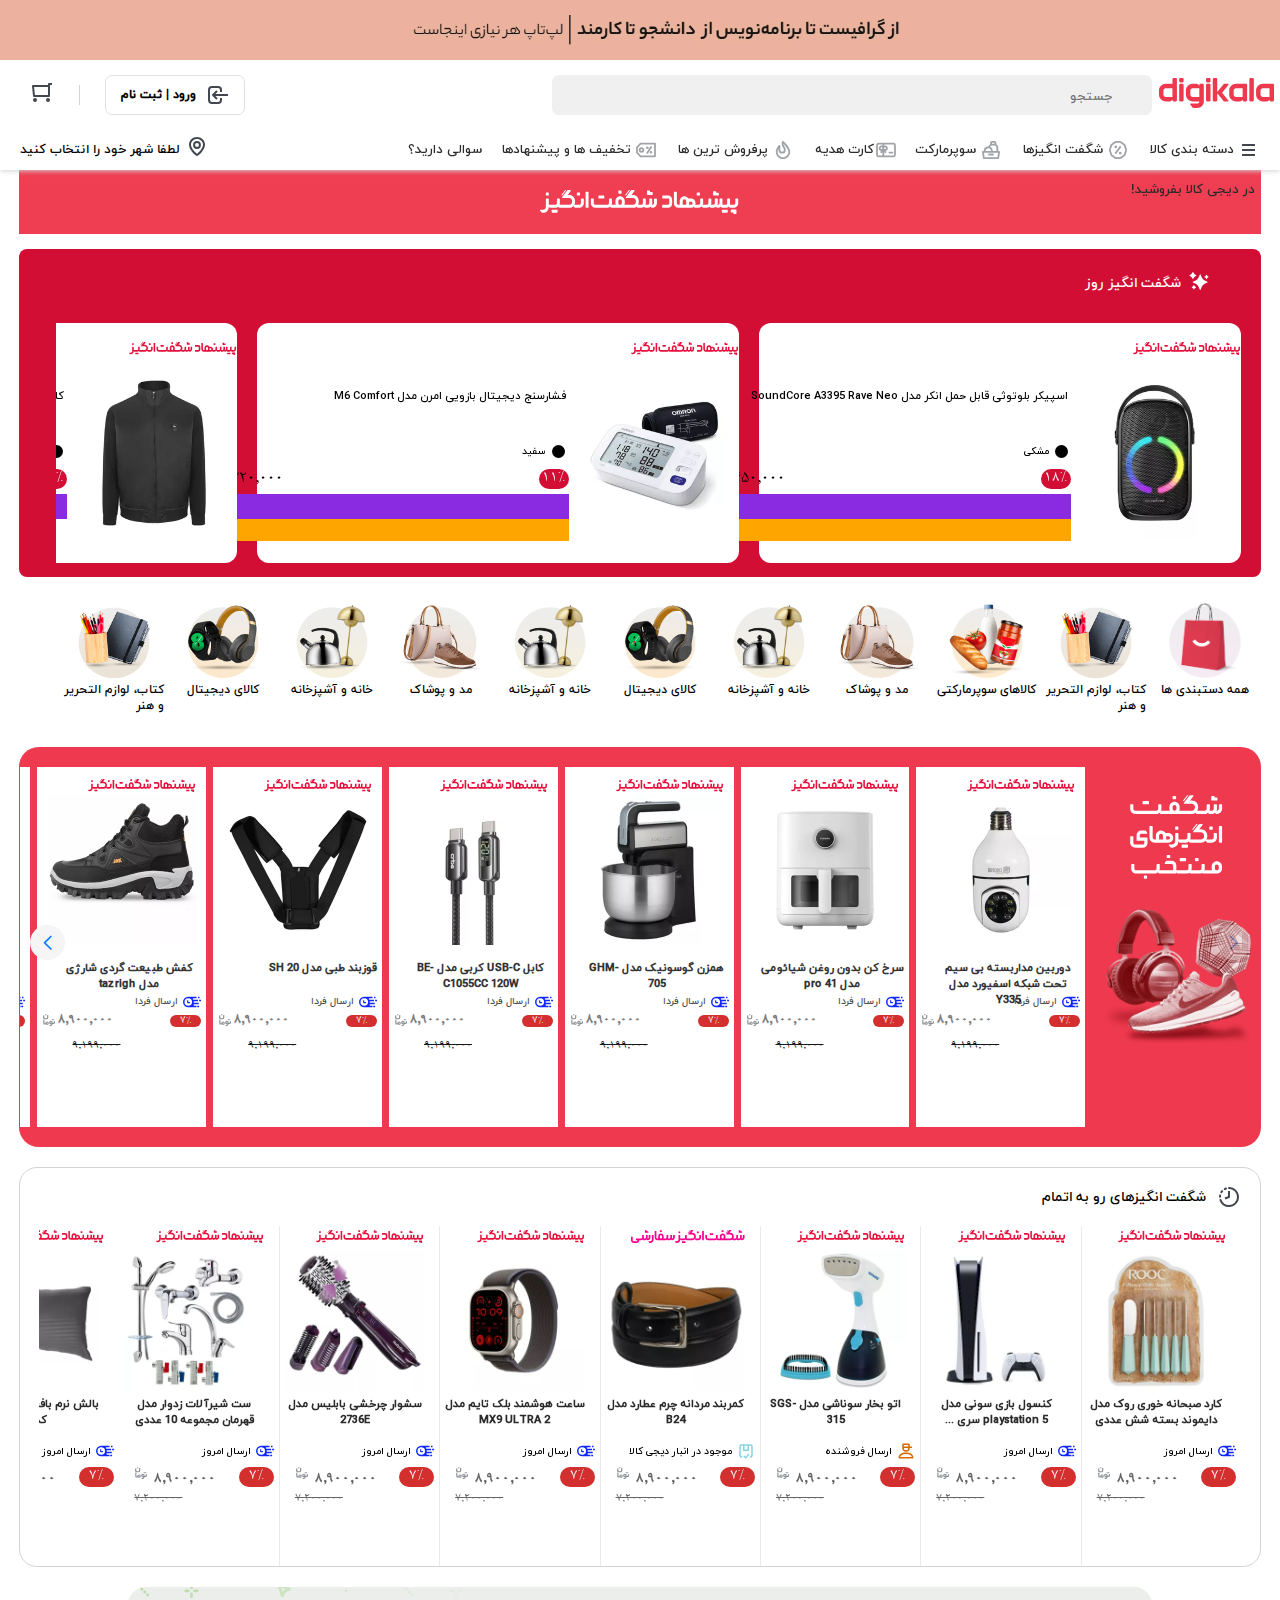
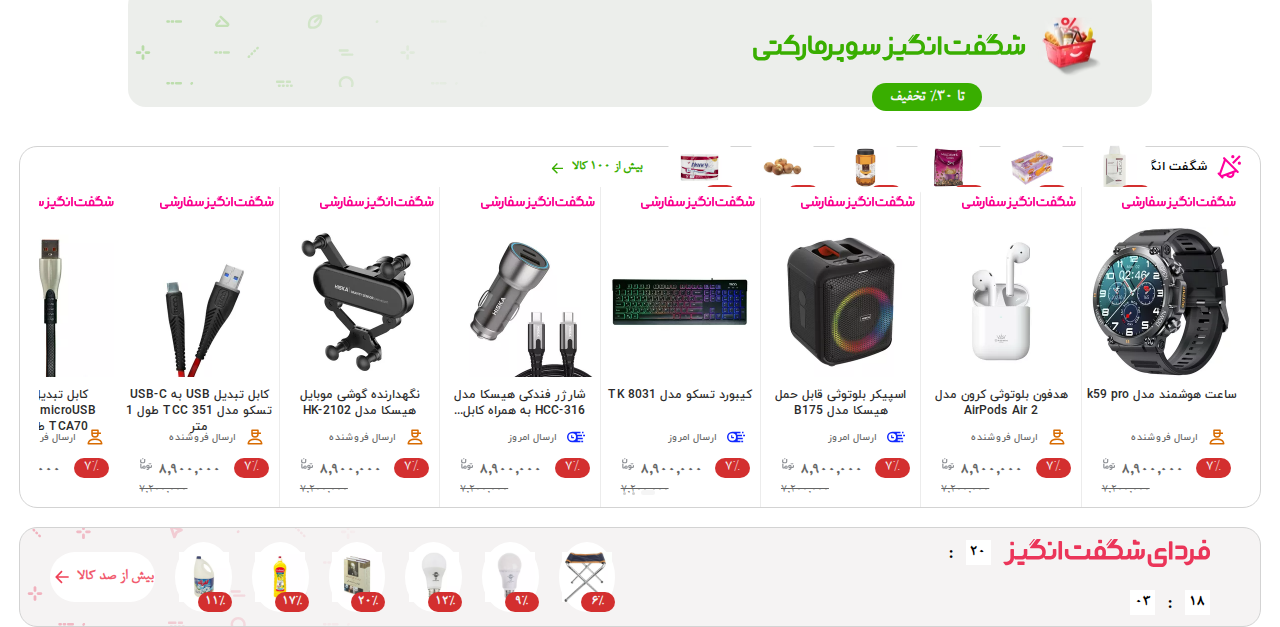
==== shegeftangizan.html @ 5ee112d3 "Digi-project" ====
<!DOCTYPE html>
<html lang="en">
  <head>
    <meta charset="UTF-8" />
    <meta name="viewport" content="width=device-width, initial-scale=1.0" />
    <title>فروشگاه اینترنتی دیجی کالا</title>
    <link rel="stylesheet" href="./swiper/swiper-bundle.min.css" />
    <link
      rel="shortcut icon"
      href="./image/icon/Logo.png"
      type="image/x-icon"
    />
    <link rel="stylesheet" href="./css/main.css" />
  </head>
  <body>
    <!--
    shegeftangizan from menu
   -->
    <div class="wrapper">
      <!--
        sh-header
    -->
      <header>
        <div class="top"><img src="./image/header.top.png" alt="" /></div>
        <div class="center">
          <div class="logo">
            <a href="index.html">
              <svg
                xmlns="http://www.w3.org/2000/svg"
                width="115"
                height="30"
                viewBox="0 0 115 30"
              >
                <g fill="none" fill-rule="evenodd">
                  <g fill="#EE384E">
                    <g>
                      <g>
                        <path
                          d="M76.916 19.024h6.72v-8.78h-6.72c-1.16 0-2.24 1.061-2.24 2.195v4.39c0 1.134 1.08 2.195 2.24 2.195zm26.883 0h6.72v-8.78h-6.72c-1.16 0-2.24 1.061-2.24 2.195v4.39c0 1.134 1.08 2.195 2.24 2.195zM88.117 6.951v15.366c0 .484-.625 1.098-1.12 1.098l-2.24.023c-.496 0-1.12-.637-1.12-1.12v-.733l-1.017 1.196c-.31.413-1.074.634-1.597.634h-4.107c-3.604 0-6.721-3.063-6.721-6.586v-4.39c0-3.523 3.117-6.585 6.72-6.585h10.082c.495 0 1.12.613 1.12 1.097zm26.883 0v15.366c0 .484-.624 1.098-1.12 1.098l-2.24.023c-.496 0-1.12-.637-1.12-1.12v-.733l-1.017 1.196c-.31.413-1.074.634-1.597.634h-4.107c-3.604 0-6.721-3.063-6.721-6.586v-4.39c0-3.523 3.117-6.585 6.72-6.585h10.082c.495 0 1.12.613 1.12 1.097zm-74.675 3.293h-6.721c-1.16 0-2.24 1.061-2.24 2.195v4.39c0 1.134 1.08 2.195 2.24 2.195h6.72v-8.78zm4.48-3.293V23.78c0 3.523-3.117 6.22-6.72 6.22H34.62c-.515 0-1-.236-1.311-.638l-1.972-2.55c-.327-.424-.144-1.202.399-1.202h6.347c1.16 0 2.24-.696 2.24-1.83v-.365h-6.72c-3.604 0-6.72-3.063-6.72-6.586v-4.39c0-3.523 3.116-6.585 6.72-6.585h4.107c.514 0 1.074.405 1.437.731l1.177 1.098V6.95c0-.483.625-1.097 1.12-1.097h2.24c.496 0 1.12.613 1.12 1.097zM4.481 16.83c0 1.134 1.08 2.195 2.24 2.195h6.72v-8.78h-6.72c-1.16 0-2.24 1.061-2.24 2.195v4.39zM16.8 0c.497 0 1.121.613 1.121 1.098v21.22c0 .483-.624 1.097-1.12 1.097h-2.24c-.496 0-1.12-.613-1.12-1.098v-.732l-1.175 1.232c-.318.346-.932.598-1.44.598H6.722C3.117 23.415 0 20.352 0 16.829v-4.356c0-3.523 3.117-6.62 6.72-6.62h6.722V1.099c0-.485.624-1.098 1.12-1.098h2.24zm46.3 14.634L69.336 6.9c.347-.421.04-1.048-.513-1.048h-3.566c-.27 0-.525.119-.696.323l-6.314 7.727V1.098c0-.485-.625-1.098-1.12-1.098h-2.24c-.496 0-1.12.613-1.12 1.098v21.22c0 .483.624 1.097 1.12 1.097h2.24c.495 0 1.12-.614 1.12-1.098v-6.951l6.317 7.744c.17.207.428.328.7.328h3.562c.554 0 .86-.627.514-1.048l-6.24-7.756zM48.166 0c-.496 0-1.12.613-1.12 1.098v2.195c0 .484.624 1.097 1.12 1.097h2.24c.495 0 1.12-.613 1.12-1.097V1.098c0-.485-.625-1.098-1.12-1.098h-2.24zm0 5.854c-.496 0-1.12.613-1.12 1.097v15.366c0 .484.8 1.12 1.295 1.12l2.065-.022c.495 0 1.12-.614 1.12-1.098V6.951c0-.484-.625-1.097-1.12-1.097h-2.24zM21.282 0c-.495 0-1.12.613-1.12 1.098v2.195c0 .484.625 1.097 1.12 1.097h2.24c.496 0 1.12-.613 1.12-1.097V1.098c0-.485-.624-1.098-1.12-1.098h-2.24zm0 5.854c-.495 0-1.12.613-1.12 1.097v15.366c0 .484.625 1.098 1.12 1.098h2.24c.496 0 1.12-.614 1.12-1.098V6.951c0-.484-.624-1.097-1.12-1.097h-2.24zm73.556-4.756v21.22c0 .483-.625 1.097-1.12 1.097h-2.24c-.496 0-1.12-.614-1.12-1.098V1.097c0-.484.624-1.097 1.12-1.097h2.24c.495 0 1.12.613 1.12 1.098z"
                          transform="translate(-1235 -19) translate(-238) translate(1473 19)"
                        />
                      </g>
                    </g>
                  </g>
                </g></svg
            ></a>
          </div>
          <div class="search">
            <input type="text" name="search" placeholder="جستجو" />
          </div>
          <div class="login">
            <a href="#" class="register"
              ><svg
                xmlns:xlink="http://www.w3.org/1999/xlink"
                xmlns="http://www.w3.org/2000/svg"
                style="
                  width: 24px;
                  height: 24px;
                  fill: var(--color-icon-high-emphasis);
                "
                width="24"
                height="24"
              >
                <defs>
                  <symbol
                    id="registerationSignIn"
                    xmlns="http://www.w3.org/2000/svg"
                    viewBox="0 0 24 24"
                  >
                    <path
                      fill-rule="evenodd"
                      d="M16 15h-2v2a2 2 0 01-2 2H6a2 2 0 01-2-2V7a2 2 0 012-2h6a2 2 0 012 2v2h2V7a4 4 0 00-4-4H6a4 4 0 00-4 4v10a4 4 0 004 4h6a4 4 0 004-4v-2zm6-4H9.414l2.293-2.293-1.414-1.414-4 4a1 1 0 000 1.414l4 4 1.414-1.414L9.414 13H22v-2z"
                      clip-rule="evenodd"
                    ></path>
                  </symbol>
                </defs>
                <g fill="#424750">
                  <path
                    fill-rule="evenodd"
                    d="M16 15h-2v2a2 2 0 01-2 2H6a2 2 0 01-2-2V7a2 2 0 012-2h6a2 2 0 012 2v2h2V7a4 4 0 00-4-4H6a4 4 0 00-4 4v10a4 4 0 004 4h6a4 4 0 004-4v-2zm6-4H9.414l2.293-2.293-1.414-1.414-4 4a1 1 0 000 1.414l4 4 1.414-1.414L9.414 13H22v-2z"
                    clip-rule="evenodd"
                  ></path>
                </g></svg
              ><span>ورود | ثبت نام</span></a
            >
            <span class="line"></span>
            <a href="#" class="cart"
              ><svg
                xmlns:xlink="http://www.w3.org/1999/xlink"
                xmlns="http://www.w3.org/2000/svg"
                style="
                  width: 24px;
                  height: 24px;
                  fill: var(--color-icon-high-emphasis);
                "
                width="24"
                height="24"
              >
                <defs>
                  <symbol
                    id="cartOff"
                    xmlns="http://www.w3.org/2000/svg"
                    viewBox="0 0 24 24"
                  >
                    <path
                      fill-rule="evenodd"
                      d="M20 4h2V2h-3a1 1 0 00-1 1v1H3a1 1 0 00-.995 1.1l1 10A1 1 0 004 16h15a1 1 0 001-1V4zm-2 17a2 2 0 110-4 2 2 0 010 4zM5 21a2 2 0 110-4 2 2 0 010 4zm13-7V6H4.105l.8 8H18z"
                      clip-rule="evenodd"
                    ></path>
                  </symbol>
                </defs>
                <g fill="#424750">
                  <path
                    fill-rule="evenodd"
                    d="M20 4h2V2h-3a1 1 0 00-1 1v1H3a1 1 0 00-.995 1.1l1 10A1 1 0 004 16h15a1 1 0 001-1V4zm-2 17a2 2 0 110-4 2 2 0 010 4zM5 21a2 2 0 110-4 2 2 0 010 4zm13-7V6H4.105l.8 8H18z"
                    clip-rule="evenodd"
                  ></path>
                </g></svg
            ></a>
          </div>
        </div>
        <div class="bottom">
          <div class="right">
            <!--menu-->
            <nav class="menu__nav">
              <div class="menu__item">
                <a href="#" class="menu__item__link"
                  ><span
                    ><svg
                      xmlns:xlink="http://www.w3.org/1999/xlink"
                      xmlns="http://www.w3.org/2000/svg"
                      style="
                        width: 20px;
                        height: 20px;
                        fill: var(--color-icon-high-emphasis);
                      "
                      width="24"
                      height="24"
                    >
                      <defs>
                        <symbol
                          id="hamburgerMenu"
                          xmlns="http://www.w3.org/2000/svg"
                          viewBox="0 0 24 24"
                        >
                          <path
                            fill-rule="evenodd"
                            d="M19 8V6H5v2h14zm0 3v2H5v-2h14zm0 5v2H5v-2h14z"
                            clip-rule="evenodd"
                          ></path>
                        </symbol>
                      </defs>
                      <g fill="#424750">
                        <path
                          fill-rule="evenodd"
                          d="M19 8V6H5v2h14zm0 3v2H5v-2h14zm0 5v2H5v-2h14z"
                          clip-rule="evenodd"
                        ></path>
                      </g></svg></span
                  >دسته بندی کالا</a
                >
                <div class="animate"></div>
                <!--submenu-->
                <div class="sub__menu">
                  <!--sub menu category-->
                  <div class="sub__menu__category">
                    <!--sub menu category item-->
                    <div class="sub__menu__category__item">
                      <a class="sub__menu__category__item__link" href="#"
                        >موبایل<svg
                          xmlns:xlink="http://www.w3.org/1999/xlink"
                          xmlns="http://www.w3.org/2000/svg"
                          style="
                            width: 24px;
                            height: 24px;
                            fill: var(--color-icon-high-emphasis);
                            transform: scale(0.9);
                          "
                          width="24"
                          height="24"
                        >
                          <defs>
                            <symbol
                              id="mobile"
                              xmlns="http://www.w3.org/2000/svg"
                              viewBox="0 0 24 24"
                            >
                              <path
                                fill-rule="evenodd"
                                d="M7 1h10a3 3 0 013 3v16a3 3 0 01-3 3H7a3 3 0 01-3-3V4a3 3 0 013-3zm0 2a1 1 0 00-1 1v16a1 1 0 001 1h10a1 1 0 001-1V4a1 1 0 00-1-1H7zm5 17a2 2 0 100-4 2 2 0 000 4z"
                                clip-rule="evenodd"
                              ></path>
                            </symbol>
                          </defs>
                          <g fill="#424750">
                            <path
                              fill-rule="evenodd"
                              d="M7 1h10a3 3 0 013 3v16a3 3 0 01-3 3H7a3 3 0 01-3-3V4a3 3 0 013-3zm0 2a1 1 0 00-1 1v16a1 1 0 001 1h10a1 1 0 001-1V4a1 1 0 00-1-1H7zm5 17a2 2 0 100-4 2 2 0 000 4z"
                              clip-rule="evenodd"
                            ></path>
                          </g>
                        </svg>
                      </a>
                      <div class="sub__sub__menu active">
                        <div class="first">
                          <svg
                            xmlns:xlink="http://www.w3.org/1999/xlink"
                            xmlns="http://www.w3.org/2000/svg"
                            style="
                              width: 16px;
                              height: 16px;
                              fill: var(--color-icon-secondary);
                            "
                            width="24"
                            height="24"
                          >
                            <defs>
                              <symbol
                                id="chevronLeft"
                                xmlns="http://www.w3.org/2000/svg"
                                viewBox="0 0 24 24"
                              >
                                <path
                                  d="M11.414 12l4.293 4.293-1.414 1.414-5-5a1 1 0 010-1.414l5-5 1.414 1.414L11.414 12z"
                                ></path>
                              </symbol>
                            </defs>
                            <g fill="#19BFD3">
                              <path
                                d="M11.414 12l4.293 4.293-1.414 1.414-5-5a1 1 0 010-1.414l5-5 1.414 1.414L11.414 12z"
                              ></path>
                            </g>
                          </svg>
                          <h1>همه محصولات موبایل</h1>
                        </div>
                      </div>
                    </div>
                    <div class="sub__menu__category__item">
                      <a class="sub__menu__category__item__link" href="#"
                        >کالای دیجیتال<svg
                          xmlns:xlink="http://www.w3.org/1999/xlink"
                          xmlns="http://www.w3.org/2000/svg"
                          style="
                            width: 24px;
                            height: 24px;
                            fill: var(--color-icon-high-emphasis);
                            transform: scale(0.9);
                          "
                          width="24"
                          height="24"
                        >
                          <defs>
                            <symbol
                              id="electronic"
                              xmlns="http://www.w3.org/2000/svg"
                              viewBox="0 0 24 24"
                            >
                              <path
                                fill-rule="evenodd"
                                d="M4 5a1 1 0 011-1h14a1 1 0 011 1v8.723l2.858 4.762A1 1 0 0122 20H2a1 1 0 01-.857-1.515L4 13.723V5zm2 8h12V6H6v7zm-.434 2l-1.8 3h16.468l-1.8-3H5.566z"
                                clip-rule="evenodd"
                              ></path>
                            </symbol>
                          </defs>
                          <g fill="#424750">
                            <path
                              fill-rule="evenodd"
                              d="M4 5a1 1 0 011-1h14a1 1 0 011 1v8.723l2.858 4.762A1 1 0 0122 20H2a1 1 0 01-.857-1.515L4 13.723V5zm2 8h12V6H6v7zm-.434 2l-1.8 3h16.468l-1.8-3H5.566z"
                              clip-rule="evenodd"
                            ></path>
                          </g></svg
                      ></a>
                      <div class="sub__sub__menu">
                        <svg
                          xmlns:xlink="http://www.w3.org/1999/xlink"
                          xmlns="http://www.w3.org/2000/svg"
                          style="
                            width: 16px;
                            height: 16px;
                            fill: var(--color-icon-secondary);
                          "
                          width="24"
                          height="24"
                        >
                          <defs>
                            <symbol
                              id="chevronLeft"
                              xmlns="http://www.w3.org/2000/svg"
                              viewBox="0 0 24 24"
                            >
                              <path
                                d="M11.414 12l4.293 4.293-1.414 1.414-5-5a1 1 0 010-1.414l5-5 1.414 1.414L11.414 12z"
                              ></path>
                            </symbol>
                          </defs>
                          <g fill="#19BFD3">
                            <path
                              d="M11.414 12l4.293 4.293-1.414 1.414-5-5a1 1 0 010-1.414l5-5 1.414 1.414L11.414 12z"
                            ></path>
                          </g>
                        </svg>
                        <h1>همه محصولات کالای دیجیتال</h1>
                      </div>
                    </div>
                    <div class="sub__menu__category__item">
                      <a class="sub__menu__category__item__link" href="#"
                        >خانه و آشپزخانه<svg
                          xmlns:xlink="http://www.w3.org/1999/xlink"
                          xmlns="http://www.w3.org/2000/svg"
                          style="
                            width: 24px;
                            height: 24px;
                            fill: var(--color-icon-high-emphasis);
                            transform: scale(0.9);
                          "
                          width="24"
                          height="24"
                        >
                          <defs>
                            <symbol
                              id="homeKitchen"
                              xmlns="http://www.w3.org/2000/svg"
                              viewBox="0 0 24 24"
                            >
                              <path
                                fill-rule="evenodd"
                                d="M7 3h10c1.56 0 2.898 1.066 2.994 2.5l.006.167v2.869a3.5 3.5 0 011.001 6.627L21 18a2 2 0 01-2 2v1h-2v-1H7v1H5v-1a2 2 0 01-2-2v-2.837a3.5 3.5 0 011-6.628V5.667c0-1.461 1.28-2.581 2.821-2.662L7 3zm1 11h8v-2l.005-.192A3.501 3.501 0 0118 8.837v-3.17c0-.3-.35-.614-.867-.661L17 5H7c-.543 0-.936.292-.993.592L6 5.667l.001 3.17A3.5 3.5 0 018 12v2zm-5-2a1.5 1.5 0 013 0v3a1 1 0 001 1h10a1 1 0 001-1v-3l.007-.145A1.5 1.5 0 0121 12l-.007.145A1.5 1.5 0 0119.5 13.5H19V18H5v-4.5h-.5A1.5 1.5 0 013 12z"
                                clip-rule="evenodd"
                              ></path>
                            </symbol>
                          </defs>
                          <g fill="#424750">
                            <path
                              fill-rule="evenodd"
                              d="M7 3h10c1.56 0 2.898 1.066 2.994 2.5l.006.167v2.869a3.5 3.5 0 011.001 6.627L21 18a2 2 0 01-2 2v1h-2v-1H7v1H5v-1a2 2 0 01-2-2v-2.837a3.5 3.5 0 011-6.628V5.667c0-1.461 1.28-2.581 2.821-2.662L7 3zm1 11h8v-2l.005-.192A3.501 3.501 0 0118 8.837v-3.17c0-.3-.35-.614-.867-.661L17 5H7c-.543 0-.936.292-.993.592L6 5.667l.001 3.17A3.5 3.5 0 018 12v2zm-5-2a1.5 1.5 0 013 0v3a1 1 0 001 1h10a1 1 0 001-1v-3l.007-.145A1.5 1.5 0 0121 12l-.007.145A1.5 1.5 0 0119.5 13.5H19V18H5v-4.5h-.5A1.5 1.5 0 013 12z"
                              clip-rule="evenodd"
                            ></path>
                          </g></svg
                      ></a>
                      <div class="sub__sub__menu">
                        <svg
                          xmlns:xlink="http://www.w3.org/1999/xlink"
                          xmlns="http://www.w3.org/2000/svg"
                          style="
                            width: 16px;
                            height: 16px;
                            fill: var(--color-icon-secondary);
                          "
                          width="24"
                          height="24"
                        >
                          <defs>
                            <symbol
                              id="chevronLeft"
                              xmlns="http://www.w3.org/2000/svg"
                              viewBox="0 0 24 24"
                            >
                              <path
                                d="M11.414 12l4.293 4.293-1.414 1.414-5-5a1 1 0 010-1.414l5-5 1.414 1.414L11.414 12z"
                              ></path>
                            </symbol>
                          </defs>
                          <g fill="#19BFD3">
                            <path
                              d="M11.414 12l4.293 4.293-1.414 1.414-5-5a1 1 0 010-1.414l5-5 1.414 1.414L11.414 12z"
                            ></path>
                          </g>
                        </svg>
                        <h1>همه محصولات خانه و آشپزخانه</h1>
                      </div>
                    </div>
                    <div class="sub__menu__category__item">
                      <a class="sub__menu__category__item__link" href="#"
                        >لوازم خانگی برقی<svg
                          xmlns:xlink="http://www.w3.org/1999/xlink"
                          xmlns="http://www.w3.org/2000/svg"
                          style="
                            width: 24px;
                            height: 24px;
                            fill: var(--color-icon-high-emphasis);
                            transform: scale(0.9);
                          "
                          width="24"
                          height="25"
                        >
                          <defs>
                            <symbol
                              id="catHomeElectronic"
                              xmlns="http://www.w3.org/2000/svg"
                              viewBox="0 0 24 25"
                            >
                              <path
                                d="M5.738 5.989v2.99h-1.5V5.99h1.5zM5.738 12.968v2.991h-1.5v-2.991h1.5zM18.806 20.793a.877.877 0 11-1.754 0 .877.877 0 011.754 0z"
                              ></path>
                              <path
                                fill-rule="evenodd"
                                d="M15.571 7.711V1.95a.95.95 0 00-.95-.95H1.95a.95.95 0 00-.95.95V24h22v-3.414c0-.926-.42-1.753-1.078-2.304l.89-10.57h-3.72v-1h-2.5v1h-1.02zM3 3v7.253h7.13V9.71a2 2 0 012-2h1.441V3H3zm9.684 19v-1.414c0-1.001.49-1.888 1.243-2.433l-.212-2.516h-1.584a2 2 0 01-2-2v-1.884H3V22h9.684zm.532-12.291H12.13v3.928h1.416l-.331-3.928zm2.468 9.877H20a1 1 0 011 1V22h-6.316v-1.414a1 1 0 011-1zm-.46-9.875l.662 7.867h1.294v-.869h-.69v-1.5h2.875v1.5h-.685v.869h1.294l.663-7.867h-5.414z"
                                clip-rule="evenodd"
                              ></path>
                            </symbol>
                          </defs>
                          <g fill="#424750">
                            <path
                              d="M5.738 5.989v2.99h-1.5V5.99h1.5zM5.738 12.968v2.991h-1.5v-2.991h1.5zM18.806 20.793a.877.877 0 11-1.754 0 .877.877 0 011.754 0z"
                            ></path>
                            <path
                              fill-rule="evenodd"
                              d="M15.571 7.711V1.95a.95.95 0 00-.95-.95H1.95a.95.95 0 00-.95.95V24h22v-3.414c0-.926-.42-1.753-1.078-2.304l.89-10.57h-3.72v-1h-2.5v1h-1.02zM3 3v7.253h7.13V9.71a2 2 0 012-2h1.441V3H3zm9.684 19v-1.414c0-1.001.49-1.888 1.243-2.433l-.212-2.516h-1.584a2 2 0 01-2-2v-1.884H3V22h9.684zm.532-12.291H12.13v3.928h1.416l-.331-3.928zm2.468 9.877H20a1 1 0 011 1V22h-6.316v-1.414a1 1 0 011-1zm-.46-9.875l.662 7.867h1.294v-.869h-.69v-1.5h2.875v1.5h-.685v.869h1.294l.663-7.867h-5.414z"
                              clip-rule="evenodd"
                            ></path>
                          </g></svg
                      ></a>
                      <div class="sub__sub__menu">
                        <svg
                          xmlns:xlink="http://www.w3.org/1999/xlink"
                          xmlns="http://www.w3.org/2000/svg"
                          style="
                            width: 16px;
                            height: 16px;
                            fill: var(--color-icon-secondary);
                          "
                          width="24"
                          height="24"
                        >
                          <defs>
                            <symbol
                              id="chevronLeft"
                              xmlns="http://www.w3.org/2000/svg"
                              viewBox="0 0 24 24"
                            >
                              <path
                                d="M11.414 12l4.293 4.293-1.414 1.414-5-5a1 1 0 010-1.414l5-5 1.414 1.414L11.414 12z"
                              ></path>
                            </symbol>
                          </defs>
                          <g fill="#19BFD3">
                            <path
                              d="M11.414 12l4.293 4.293-1.414 1.414-5-5a1 1 0 010-1.414l5-5 1.414 1.414L11.414 12z"
                            ></path>
                          </g>
                        </svg>
                        <h1>همه محصولات لوازم خانگی برقی</h1>
                      </div>
                    </div>
                    <div class="sub__menu__category__item">
                      <a class="sub__menu__category__item__link" href="#"
                        >مد و پوشاک<svg
                          xmlns:xlink="http://www.w3.org/1999/xlink"
                          xmlns="http://www.w3.org/2000/svg"
                          style="
                            width: 24px;
                            height: 24px;
                            fill: var(--color-icon-high-emphasis);
                            transform: scale(0.9);
                          "
                          width="24"
                          height="24"
                        >
                          <defs>
                            <symbol
                              id="fashion"
                              xmlns="http://www.w3.org/2000/svg"
                              viewBox="0 0 24 24"
                            >
                              <path
                                fill-rule="evenodd"
                                d="M4.317 12.449L6 11.887V20a1 1 0 001 1h10a1 1 0 001-1v-8.113l1.684.562a1 1 0 001.23-.543l2-4.5a1 1 0 00-.542-1.334l-5-2A1 1 0 0017 4h-2a1 1 0 00-.993.883l-.011.273C13.93 6.234 13.196 7 12 7c-1.253 0-2-.84-2-2a1 1 0 00-1-1H7a1 1 0 00-.371.072l-5 2a1 1 0 00-.543 1.334l2 4.5a1 1 0 001.23.543zm-.981-4.906L7.193 6h.92l.05.19C8.622 7.821 10.038 9 12 9c2.037 0 3.485-1.271 3.887-3h.92l3.858 1.543-1.21 2.721-2.138-.713A1 1 0 0016 10.5V19H8v-8.5a1 1 0 00-1.316-.949l-2.139.713-1.21-2.721z"
                                clip-rule="evenodd"
                              ></path>
                            </symbol>
                          </defs>
                          <g fill="#424750">
                            <path
                              fill-rule="evenodd"
                              d="M4.317 12.449L6 11.887V20a1 1 0 001 1h10a1 1 0 001-1v-8.113l1.684.562a1 1 0 001.23-.543l2-4.5a1 1 0 00-.542-1.334l-5-2A1 1 0 0017 4h-2a1 1 0 00-.993.883l-.011.273C13.93 6.234 13.196 7 12 7c-1.253 0-2-.84-2-2a1 1 0 00-1-1H7a1 1 0 00-.371.072l-5 2a1 1 0 00-.543 1.334l2 4.5a1 1 0 001.23.543zm-.981-4.906L7.193 6h.92l.05.19C8.622 7.821 10.038 9 12 9c2.037 0 3.485-1.271 3.887-3h.92l3.858 1.543-1.21 2.721-2.138-.713A1 1 0 0016 10.5V19H8v-8.5a1 1 0 00-1.316-.949l-2.139.713-1.21-2.721z"
                              clip-rule="evenodd"
                            ></path>
                          </g></svg
                      ></a>
                      <div class="sub__sub__menu active">
                        <svg
                          xmlns:xlink="http://www.w3.org/1999/xlink"
                          xmlns="http://www.w3.org/2000/svg"
                          style="
                            width: 16px;
                            height: 16px;
                            fill: var(--color-icon-secondary);
                          "
                          width="24"
                          height="24"
                        >
                          <defs>
                            <symbol
                              id="chevronLeft"
                              xmlns="http://www.w3.org/2000/svg"
                              viewBox="0 0 24 24"
                            >
                              <path
                                d="M11.414 12l4.293 4.293-1.414 1.414-5-5a1 1 0 010-1.414l5-5 1.414 1.414L11.414 12z"
                              ></path>
                            </symbol>
                          </defs>
                          <g fill="#19BFD3">
                            <path
                              d="M11.414 12l4.293 4.293-1.414 1.414-5-5a1 1 0 010-1.414l5-5 1.414 1.414L11.414 12z"
                            ></path>
                          </g>
                        </svg>
                        <h1>همه محصولات مد و پوشاک</h1>
                      </div>
                    </div>
                    <div class="sub__menu__category__item">
                      <a class="sub__menu__category__item__link" href="#"
                        >زیبایی و سلامت<svg
                          xmlns:xlink="http://www.w3.org/1999/xlink"
                          xmlns="http://www.w3.org/2000/svg"
                          style="
                            width: 24px;
                            height: 24px;
                            fill: var(--color-icon-high-emphasis);
                            transform: scale(0.9);
                          "
                          width="24"
                          height="24"
                        >
                          <defs>
                            <symbol
                              id="beauty"
                              xmlns="http://www.w3.org/2000/svg"
                              viewBox="0 0 24 24"
                            >
                              <path
                                fill-rule="evenodd"
                                d="M16.05 3.25c3.277 0 5.95 2.568 5.95 5.757a5.622 5.622 0 01-1.32 3.616c-.63.755-3.262 3.505-7.964 8.325a1 1 0 01-1.434-.002c-4.639-4.784-7.247-7.506-7.87-8.215A5.627 5.627 0 012 9.007C2 5.818 4.673 3.25 7.95 3.25c1.53 0 2.967.564 4.05 1.539a6.048 6.048 0 014.05-1.539zm3.095 8.091c.552-.66.855-1.475.855-2.334 0-2.066-1.76-3.757-3.95-3.757-1.312 0-2.51.611-3.243 1.612a1 1 0 01-1.614 0C10.46 5.861 9.261 5.25 7.95 5.25 5.76 5.25 4 6.941 4 9.007c0 .891.326 1.733.916 2.405.557.635 2.932 3.117 7.086 7.403 4.194-4.304 6.594-6.817 7.143-7.474zm-10.352.452a1 1 0 011.414 0L12 13.586l4.793-4.793a1 1 0 111.414 1.414l-5.5 5.5a1 1 0 01-1.414 0l-2.5-2.5a1 1 0 010-1.414z"
                                clip-rule="evenodd"
                              ></path>
                            </symbol>
                          </defs>
                          <g fill="#424750">
                            <path
                              fill-rule="evenodd"
                              d="M16.05 3.25c3.277 0 5.95 2.568 5.95 5.757a5.622 5.622 0 01-1.32 3.616c-.63.755-3.262 3.505-7.964 8.325a1 1 0 01-1.434-.002c-4.639-4.784-7.247-7.506-7.87-8.215A5.627 5.627 0 012 9.007C2 5.818 4.673 3.25 7.95 3.25c1.53 0 2.967.564 4.05 1.539a6.048 6.048 0 014.05-1.539zm3.095 8.091c.552-.66.855-1.475.855-2.334 0-2.066-1.76-3.757-3.95-3.757-1.312 0-2.51.611-3.243 1.612a1 1 0 01-1.614 0C10.46 5.861 9.261 5.25 7.95 5.25 5.76 5.25 4 6.941 4 9.007c0 .891.326 1.733.916 2.405.557.635 2.932 3.117 7.086 7.403 4.194-4.304 6.594-6.817 7.143-7.474zm-10.352.452a1 1 0 011.414 0L12 13.586l4.793-4.793a1 1 0 111.414 1.414l-5.5 5.5a1 1 0 01-1.414 0l-2.5-2.5a1 1 0 010-1.414z"
                              clip-rule="evenodd"
                            ></path>
                          </g></svg
                      ></a>
                      <div class="sub__sub__menu">
                        <svg
                          xmlns:xlink="http://www.w3.org/1999/xlink"
                          xmlns="http://www.w3.org/2000/svg"
                          style="
                            width: 16px;
                            height: 16px;
                            fill: var(--color-icon-secondary);
                          "
                          width="24"
                          height="24"
                        >
                          <defs>
                            <symbol
                              id="chevronLeft"
                              xmlns="http://www.w3.org/2000/svg"
                              viewBox="0 0 24 24"
                            >
                              <path
                                d="M11.414 12l4.293 4.293-1.414 1.414-5-5a1 1 0 010-1.414l5-5 1.414 1.414L11.414 12z"
                              ></path>
                            </symbol>
                          </defs>
                          <g fill="#19BFD3">
                            <path
                              d="M11.414 12l4.293 4.293-1.414 1.414-5-5a1 1 0 010-1.414l5-5 1.414 1.414L11.414 12z"
                            ></path>
                          </g>
                        </svg>
                        <h1>همه محصولات زیبایی و سلامت</h1>
                      </div>
                    </div>
                    <div class="sub__menu__category__item">
                      <a class="sub__menu__category__item__link" href="#"
                        >کارت هدیه<svg
                          xmlns:xlink="http://www.w3.org/1999/xlink"
                          xmlns="http://www.w3.org/2000/svg"
                          style="
                            width: 24px;
                            height: 24px;
                            fill: var(--color-icon-high-emphasis);
                            transform: scale(0.9);
                          "
                          width="18"
                          height="18"
                        >
                          <defs>
                            <symbol
                              id="giftCard"
                              xmlns="http://www.w3.org/2000/svg"
                              viewBox="0 0 18 18"
                            >
                              <path d="M11.25 10.5H15V12h-3.75v-1.5z"></path>
                              <path
                                fill-rule="evenodd"
                                d="M3 3h12a2.25 2.25 0 012.25 2.25v7.5A2.25 2.25 0 0115 15H3a2.25 2.25 0 01-2.25-2.25v-7.5A2.25 2.25 0 013 3zm0 1.5a.75.75 0 00-.75.75v7.5c0 .414.336.75.75.75h3v-2.69l-.97.97-1.06-1.06.988-.989A2.25 2.25 0 116 5.378V4.5H3zm3 3.75V7.5a.75.75 0 10-.75.75H6zm1.5-2.872V4.5H15a.75.75 0 01.75.75v7.5a.75.75 0 01-.75.75H7.5v-2.69l.97.97 1.06-1.06-.988-.989A2.25 2.25 0 107.5 5.378zm0 2.872h.75a.75.75 0 10-.75-.75v.75z"
                                clip-rule="evenodd"
                              ></path>
                            </symbol>
                          </defs>
                          <g fill="#EF4056">
                            <path d="M11.25 10.5H15V12h-3.75v-1.5z"></path>
                            <path
                              fill-rule="evenodd"
                              d="M3 3h12a2.25 2.25 0 012.25 2.25v7.5A2.25 2.25 0 0115 15H3a2.25 2.25 0 01-2.25-2.25v-7.5A2.25 2.25 0 013 3zm0 1.5a.75.75 0 00-.75.75v7.5c0 .414.336.75.75.75h3v-2.69l-.97.97-1.06-1.06.988-.989A2.25 2.25 0 116 5.378V4.5H3zm3 3.75V7.5a.75.75 0 10-.75.75H6zm1.5-2.872V4.5H15a.75.75 0 01.75.75v7.5a.75.75 0 01-.75.75H7.5v-2.69l.97.97 1.06-1.06-.988-.989A2.25 2.25 0 107.5 5.378zm0 2.872h.75a.75.75 0 10-.75-.75v.75z"
                              clip-rule="evenodd"
                            ></path>
                          </g></svg
                      ></a>
                      <div class="sub__sub__menu">
                        <svg
                          xmlns:xlink="http://www.w3.org/1999/xlink"
                          xmlns="http://www.w3.org/2000/svg"
                          style="
                            width: 16px;
                            height: 16px;
                            fill: var(--color-icon-secondary);
                          "
                          width="24"
                          height="24"
                        >
                          <defs>
                            <symbol
                              id="chevronLeft"
                              xmlns="http://www.w3.org/2000/svg"
                              viewBox="0 0 24 24"
                            >
                              <path
                                d="M11.414 12l4.293 4.293-1.414 1.414-5-5a1 1 0 010-1.414l5-5 1.414 1.414L11.414 12z"
                              ></path>
                            </symbol>
                          </defs>
                          <g fill="#19BFD3">
                            <path
                              d="M11.414 12l4.293 4.293-1.414 1.414-5-5a1 1 0 010-1.414l5-5 1.414 1.414L11.414 12z"
                            ></path>
                          </g>
                        </svg>
                        <h1>همه محصولات کارت هدیه</h1>
                      </div>
                    </div>
                    <div class="sub__menu__category__item">
                      <a class="sub__menu__category__item__link" href="#"
                        >کالاهای سوپرمارکتی<svg
                          xmlns:xlink="http://www.w3.org/1999/xlink"
                          xmlns="http://www.w3.org/2000/svg"
                          style="
                            width: 24px;
                            height: 24px;
                            fill: var(--color-icon-high-emphasis);
                            transform: scale(0.9);
                          "
                          width="24"
                          height="24"
                        >
                          <defs>
                            <symbol
                              id="fresh"
                              xmlns="http://www.w3.org/2000/svg"
                              viewBox="0 0 24 24"
                            >
                              <path
                                fill-rule="evenodd"
                                d="M18 4a2 2 0 00-2-2h-3a2 2 0 00-2 2v1.535a4.007 4.007 0 00-1.874 2.467A5.108 5.108 0 009 8l-.217.005A5 5 0 004 13H3a1 1 0 00-.99 1.141l1 7A1 1 0 004 22h16a1 1 0 00.99-.859l1-7A1 1 0 0021 13h-1V9l-.007-.232a4 4 0 00-1.992-3.232L18 4zM4.867 20l-.714-5h15.694l-.714 5H4.867zM16 7h-3a2 2 0 00-1.924 1.45 5.003 5.003 0 012.919 4.318L14 13h4V9a2 2 0 00-1.85-1.995L16 7zm-9.995 5.824A3 3 0 0112 13H6l.005-.176zM16 4h-3v1h3V4zm-1 14v-2H9v2h6z"
                                clip-rule="evenodd"
                              ></path>
                            </symbol>
                          </defs>
                          <g fill="#424750">
                            <path
                              fill-rule="evenodd"
                              d="M18 4a2 2 0 00-2-2h-3a2 2 0 00-2 2v1.535a4.007 4.007 0 00-1.874 2.467A5.108 5.108 0 009 8l-.217.005A5 5 0 004 13H3a1 1 0 00-.99 1.141l1 7A1 1 0 004 22h16a1 1 0 00.99-.859l1-7A1 1 0 0021 13h-1V9l-.007-.232a4 4 0 00-1.992-3.232L18 4zM4.867 20l-.714-5h15.694l-.714 5H4.867zM16 7h-3a2 2 0 00-1.924 1.45 5.003 5.003 0 012.919 4.318L14 13h4V9a2 2 0 00-1.85-1.995L16 7zm-9.995 5.824A3 3 0 0112 13H6l.005-.176zM16 4h-3v1h3V4zm-1 14v-2H9v2h6z"
                              clip-rule="evenodd"
                            ></path>
                          </g></svg
                      ></a>
                      <div class="sub__sub__menu">
                        <svg
                          xmlns:xlink="http://www.w3.org/1999/xlink"
                          xmlns="http://www.w3.org/2000/svg"
                          style="
                            width: 16px;
                            height: 16px;
                            fill: var(--color-icon-secondary);
                          "
                          width="24"
                          height="24"
                        >
                          <defs>
                            <symbol
                              id="chevronLeft"
                              xmlns="http://www.w3.org/2000/svg"
                              viewBox="0 0 24 24"
                            >
                              <path
                                d="M11.414 12l4.293 4.293-1.414 1.414-5-5a1 1 0 010-1.414l5-5 1.414 1.414L11.414 12z"
                              ></path>
                            </symbol>
                          </defs>
                          <g fill="#19BFD3">
                            <path
                              d="M11.414 12l4.293 4.293-1.414 1.414-5-5a1 1 0 010-1.414l5-5 1.414 1.414L11.414 12z"
                            ></path>
                          </g>
                        </svg>
                        <h1>همه محصولات کالاهای سوپرمارکتی</h1>
                      </div>
                    </div>
                    <div class="sub__menu__category__item">
                      <a class="sub__menu__category__item__link" href="#"
                        >کتاب، لوازم تحریر و هنر<svg
                          xmlns:xlink="http://www.w3.org/1999/xlink"
                          xmlns="http://www.w3.org/2000/svg"
                          style="
                            width: 24px;
                            height: 24px;
                            fill: var(--color-icon-high-emphasis);
                            transform: scale(0.9);
                          "
                          width="24"
                          height="24"
                        >
                          <defs>
                            <symbol
                              id="bookStationary"
                              xmlns="http://www.w3.org/2000/svg"
                              viewBox="0 0 24 24"
                            >
                              <path
                                fill-rule="evenodd"
                                d="M6.293 6.793L5 8.086 3.414 6.5 6.5 3.414 11.086 8 8 11.086 6.414 9.5l1.293-1.293a1 1 0 00-1.414-1.414zm-5 .414L6.586 12.5l-3.28 3.28a.994.994 0 00-.275.474l-1.496 5.483a1 1 0 001.228 1.228l5.483-1.496a.993.993 0 00.474-.274l3.28-3.28 5.293 5.292a1 1 0 001.414 0l4.5-4.5a1 1 0 000-1.414L17.914 12l3.879-3.879a3 3 0 000-4.242L20.62 2.707a3 3 0 00-4.242 0L12.5 6.586 7.207 1.293a1 1 0 00-1.414 0l-4.5 4.5a1 1 0 000 1.414zM6.074 19.99l-1.563-1.563-.586 2.149 2.15-.586zM15.5 6.414L18.086 9 8 19.086 5.414 16.5 15.5 6.414zm4 1.172L16.914 5l.879-.879a1 1 0 011.414 0l1.172 1.172a1 1 0 010 1.414l-.879.879zm-4.5 10.5L13.414 16.5l3.086-3.086L21.086 18 18 21.086 16.414 19.5l1.293-1.293a1 1 0 00-1.414-1.414L15 18.086z"
                                clip-rule="evenodd"
                              ></path>
                            </symbol>
                          </defs>
                          <g fill="#424750">
                            <path
                              fill-rule="evenodd"
                              d="M6.293 6.793L5 8.086 3.414 6.5 6.5 3.414 11.086 8 8 11.086 6.414 9.5l1.293-1.293a1 1 0 00-1.414-1.414zm-5 .414L6.586 12.5l-3.28 3.28a.994.994 0 00-.275.474l-1.496 5.483a1 1 0 001.228 1.228l5.483-1.496a.993.993 0 00.474-.274l3.28-3.28 5.293 5.292a1 1 0 001.414 0l4.5-4.5a1 1 0 000-1.414L17.914 12l3.879-3.879a3 3 0 000-4.242L20.62 2.707a3 3 0 00-4.242 0L12.5 6.586 7.207 1.293a1 1 0 00-1.414 0l-4.5 4.5a1 1 0 000 1.414zM6.074 19.99l-1.563-1.563-.586 2.149 2.15-.586zM15.5 6.414L18.086 9 8 19.086 5.414 16.5 15.5 6.414zm4 1.172L16.914 5l.879-.879a1 1 0 011.414 0l1.172 1.172a1 1 0 010 1.414l-.879.879zm-4.5 10.5L13.414 16.5l3.086-3.086L21.086 18 18 21.086 16.414 19.5l1.293-1.293a1 1 0 00-1.414-1.414L15 18.086z"
                              clip-rule="evenodd"
                            ></path>
                          </g></svg
                      ></a>
                      <div class="sub__sub__menu">
                        <svg
                          xmlns:xlink="http://www.w3.org/1999/xlink"
                          xmlns="http://www.w3.org/2000/svg"
                          style="
                            width: 16px;
                            height: 16px;
                            fill: var(--color-icon-secondary);
                          "
                          width="24"
                          height="24"
                        >
                          <defs>
                            <symbol
                              id="chevronLeft"
                              xmlns="http://www.w3.org/2000/svg"
                              viewBox="0 0 24 24"
                            >
                              <path
                                d="M11.414 12l4.293 4.293-1.414 1.414-5-5a1 1 0 010-1.414l5-5 1.414 1.414L11.414 12z"
                              ></path>
                            </symbol>
                          </defs>
                          <g fill="#19BFD3">
                            <path
                              d="M11.414 12l4.293 4.293-1.414 1.414-5-5a1 1 0 010-1.414l5-5 1.414 1.414L11.414 12z"
                            ></path>
                          </g>
                        </svg>
                        <h1>همه محصولات کتاب، لوازم تحریر و هنر</h1>
                      </div>
                    </div>
                    <div class="sub__menu__category__item">
                      <a class="sub__menu__category__item__link" href="#"
                        >اسباب بازی، کودک و نوزاد<svg
                          xmlns:xlink="http://www.w3.org/1999/xlink"
                          xmlns="http://www.w3.org/2000/svg"
                          style="
                            width: 24px;
                            height: 24px;
                            fill: var(--color-icon-high-emphasis);
                            transform: scale(0.9);
                          "
                          width="24"
                          height="24"
                        >
                          <defs>
                            <symbol
                              id="kidsToy"
                              xmlns="http://www.w3.org/2000/svg"
                              viewBox="0 0 24 24"
                            >
                              <path
                                fill-rule="evenodd"
                                d="M11.817 4.5a3.5 3.5 0 103.5-3.5 1 1 0 100 2 1.5 1.5 0 11-1.5 1.5 1 1 0 10-2 0zM1 14.5A3.5 3.5 0 004.5 18h.015A8.993 8.993 0 0012 22a8.993 8.993 0 007.485-4h.015a3.5 3.5 0 001.332-6.738 8.954 8.954 0 00-1.4-3.339 1 1 0 10-1.65 1.13 6.955 6.955 0 011.168 3.105 1 1 0 00.817.866 1.5 1.5 0 11-.59 2.941 1 1 0 00-1.084.484A6.996 6.996 0 0112 20a6.996 6.996 0 01-6.093-3.551 1 1 0 00-1.084-.484 1.5 1.5 0 11-.59-2.942 1 1 0 00.817-.865A7.008 7.008 0 019.807 6.35a1 1 0 00-.626-1.9 9.012 9.012 0 00-6.013 6.812A3.502 3.502 0 001 14.5zm10-4a1.5 1.5 0 11-3 0 1.5 1.5 0 013 0zm3.5 1.5a1.5 1.5 0 100-3 1.5 1.5 0 000 3zM12 18a4.997 4.997 0 01-4.307-2.459 1 1 0 011.722-1.017A2.997 2.997 0 0012 16a2.998 2.998 0 002.59-1.485 1 1 0 011.725 1.012A4.997 4.997 0 0112 18z"
                                clip-rule="evenodd"
                              ></path>
                            </symbol>
                          </defs>
                          <g fill="#424750">
                            <path
                              fill-rule="evenodd"
                              d="M11.817 4.5a3.5 3.5 0 103.5-3.5 1 1 0 100 2 1.5 1.5 0 11-1.5 1.5 1 1 0 10-2 0zM1 14.5A3.5 3.5 0 004.5 18h.015A8.993 8.993 0 0012 22a8.993 8.993 0 007.485-4h.015a3.5 3.5 0 001.332-6.738 8.954 8.954 0 00-1.4-3.339 1 1 0 10-1.65 1.13 6.955 6.955 0 011.168 3.105 1 1 0 00.817.866 1.5 1.5 0 11-.59 2.941 1 1 0 00-1.084.484A6.996 6.996 0 0112 20a6.996 6.996 0 01-6.093-3.551 1 1 0 00-1.084-.484 1.5 1.5 0 11-.59-2.942 1 1 0 00.817-.865A7.008 7.008 0 019.807 6.35a1 1 0 00-.626-1.9 9.012 9.012 0 00-6.013 6.812A3.502 3.502 0 001 14.5zm10-4a1.5 1.5 0 11-3 0 1.5 1.5 0 013 0zm3.5 1.5a1.5 1.5 0 100-3 1.5 1.5 0 000 3zM12 18a4.997 4.997 0 01-4.307-2.459 1 1 0 011.722-1.017A2.997 2.997 0 0012 16a2.998 2.998 0 002.59-1.485 1 1 0 011.725 1.012A4.997 4.997 0 0112 18z"
                              clip-rule="evenodd"
                            ></path>
                          </g></svg
                      ></a>
                      <div class="sub__sub__menu">
                        <svg
                          xmlns:xlink="http://www.w3.org/1999/xlink"
                          xmlns="http://www.w3.org/2000/svg"
                          style="
                            width: 16px;
                            height: 16px;
                            fill: var(--color-icon-secondary);
                          "
                          width="24"
                          height="24"
                        >
                          <defs>
                            <symbol
                              id="chevronLeft"
                              xmlns="http://www.w3.org/2000/svg"
                              viewBox="0 0 24 24"
                            >
                              <path
                                d="M11.414 12l4.293 4.293-1.414 1.414-5-5a1 1 0 010-1.414l5-5 1.414 1.414L11.414 12z"
                              ></path>
                            </symbol>
                          </defs>
                          <g fill="#19BFD3">
                            <path
                              d="M11.414 12l4.293 4.293-1.414 1.414-5-5a1 1 0 010-1.414l5-5 1.414 1.414L11.414 12z"
                            ></path>
                          </g>
                        </svg>
                        <h1>همه محصولات اسباب بازی، کودک و نوزاد</h1>
                      </div>
                    </div>
                    <div class="sub__menu__category__item">
                      <a class="sub__menu__category__item__link" href="#"
                        >ابزارآلات و تجهیزات<svg
                          xmlns:xlink="http://www.w3.org/1999/xlink"
                          xmlns="http://www.w3.org/2000/svg"
                          style="
                            width: 24px;
                            height: 24px;
                            fill: var(--color-icon-high-emphasis);
                            transform: scale(0.9);
                          "
                          width="24"
                          height="24"
                        >
                          <defs>
                            <symbol
                              id="tools"
                              xmlns="http://www.w3.org/2000/svg"
                              viewBox="0 0 24 24"
                            >
                              <path
                                fill-rule="evenodd"
                                d="M21.207 16.793l-6.833-6.834A6.502 6.502 0 004.975 2.42 1 1 0 004.755 4l3.036 3.036a.5.5 0 11-.707.707L4.05 4.708a1 1 0 00-1.58.219 6.502 6.502 0 007.464 9.42l6.86 6.86a3.121 3.121 0 104.414-4.414zm-11.38-4.52A4.5 4.5 0 013.73 7.217l1.94 1.94a2.5 2.5 0 003.536-3.536l-1.94-1.94a4.503 4.503 0 015.032 6.152 1 1 0 00.215 1.093l7.28 7.28a1.121 1.121 0 01-1.586 1.586l-7.3-7.3a1 1 0 00-1.08-.22z"
                                clip-rule="evenodd"
                              ></path>
                            </symbol>
                          </defs>
                          <g fill="#424750">
                            <path
                              fill-rule="evenodd"
                              d="M21.207 16.793l-6.833-6.834A6.502 6.502 0 004.975 2.42 1 1 0 004.755 4l3.036 3.036a.5.5 0 11-.707.707L4.05 4.708a1 1 0 00-1.58.219 6.502 6.502 0 007.464 9.42l6.86 6.86a3.121 3.121 0 104.414-4.414zm-11.38-4.52A4.5 4.5 0 013.73 7.217l1.94 1.94a2.5 2.5 0 003.536-3.536l-1.94-1.94a4.503 4.503 0 015.032 6.152 1 1 0 00.215 1.093l7.28 7.28a1.121 1.121 0 01-1.586 1.586l-7.3-7.3a1 1 0 00-1.08-.22z"
                              clip-rule="evenodd"
                            ></path>
                          </g></svg
                      ></a>
                      <div class="sub__sub__menu">
                        <svg
                          xmlns:xlink="http://www.w3.org/1999/xlink"
                          xmlns="http://www.w3.org/2000/svg"
                          style="
                            width: 16px;
                            height: 16px;
                            fill: var(--color-icon-secondary);
                          "
                          width="24"
                          height="24"
                        >
                          <defs>
                            <symbol
                              id="chevronLeft"
                              xmlns="http://www.w3.org/2000/svg"
                              viewBox="0 0 24 24"
                            >
                              <path
                                d="M11.414 12l4.293 4.293-1.414 1.414-5-5a1 1 0 010-1.414l5-5 1.414 1.414L11.414 12z"
                              ></path>
                            </symbol>
                          </defs>
                          <g fill="#19BFD3">
                            <path
                              d="M11.414 12l4.293 4.293-1.414 1.414-5-5a1 1 0 010-1.414l5-5 1.414 1.414L11.414 12z"
                            ></path>
                          </g>
                        </svg>
                        <h1>همه محصولات ابزارآلات و تجهیزات</h1>
                      </div>
                    </div>
                    <div class="sub__menu__category__item">
                      <a class="sub__menu__category__item__link" href="#"
                        >خودرو و موتورسیکلت<svg
                          xmlns:xlink="http://www.w3.org/1999/xlink"
                          xmlns="http://www.w3.org/2000/svg"
                          style="
                            width: 24px;
                            height: 24px;
                            fill: var(--color-icon-high-emphasis);
                            transform: scale(0.9);
                          "
                          width="18"
                          height="18"
                        >
                          <defs>
                            <symbol
                              id="vehicles"
                              xmlns="http://www.w3.org/2000/svg"
                              viewBox="0 0 18 18"
                            >
                              <g clip-path="url(#clip0_966_244914)">
                                <path
                                  d="M3.179 9.91c.073-.393.497-.638.91-.493.8.282 1.827.728 2.27 1.006.407.256.4.372.387.64l-.003.05c-.003.075-.072.137-.156.137H3.382c-.236 0-.415-.191-.377-.401l.174-.938zM13.912 9.417c.412-.145.837.1.91.494l.173.938c.039.21-.14.401-.377.401h-3.205c-.084 0-.152-.062-.156-.138l-.002-.049c-.014-.268-.02-.384.386-.64.443-.278 1.47-.724 2.271-1.006z"
                                ></path>
                                <path
                                  fill-rule="evenodd"
                                  d="M3.043 4.116A2.25 2.25 0 014.987 3h8.027c.8 0 1.54.425 1.943 1.116l1.475 2.529.54-.216a.75.75 0 01.557 1.392l-.484.194c.136.47.205.958.205 1.452V15a.75.75 0 01-.75.75h-.75A.75.75 0 0115 15v-1.51c-3.96.825-8.044.828-12 .011V15a.75.75 0 01-.75.75H1.5A.75.75 0 01.75 15v-2.625c0-.027.001-.052.003-.076a.945.945 0 01-.003-.072v-2.76c0-.494.07-.982.205-1.452L.472 7.82a.75.75 0 11.557-1.392l.54.216 1.474-2.529zm-.435 4.509h13.046c.064.275.096.557.096.842v2.316l-.275.065a28.06 28.06 0 01-13.225-.055V9.467c0-.285.033-.567.096-.842h.262zM4.987 4.5a.75.75 0 00-.648.372L3.025 7.125h11.95l-1.313-2.253a.75.75 0 00-.648-.372H4.987z"
                                  clip-rule="evenodd"
                                ></path>
                              </g>
                              <defs>
                                <clipPath id="clip0_966_244914">
                                  <path d="M0 0h18v18H0z"></path>
                                </clipPath>
                              </defs>
                            </symbol>
                          </defs>
                          <g fill="#424750">
                            <g clip-path="url(#clip0_966_244914)">
                              <path
                                d="M3.179 9.91c.073-.393.497-.638.91-.493.8.282 1.827.728 2.27 1.006.407.256.4.372.387.64l-.003.05c-.003.075-.072.137-.156.137H3.382c-.236 0-.415-.191-.377-.401l.174-.938zM13.912 9.417c.412-.145.837.1.91.494l.173.938c.039.21-.14.401-.377.401h-3.205c-.084 0-.152-.062-.156-.138l-.002-.049c-.014-.268-.02-.384.386-.64.443-.278 1.47-.724 2.271-1.006z"
                              ></path>
                              <path
                                fill-rule="evenodd"
                                d="M3.043 4.116A2.25 2.25 0 014.987 3h8.027c.8 0 1.54.425 1.943 1.116l1.475 2.529.54-.216a.75.75 0 01.557 1.392l-.484.194c.136.47.205.958.205 1.452V15a.75.75 0 01-.75.75h-.75A.75.75 0 0115 15v-1.51c-3.96.825-8.044.828-12 .011V15a.75.75 0 01-.75.75H1.5A.75.75 0 01.75 15v-2.625c0-.027.001-.052.003-.076a.945.945 0 01-.003-.072v-2.76c0-.494.07-.982.205-1.452L.472 7.82a.75.75 0 11.557-1.392l.54.216 1.474-2.529zm-.435 4.509h13.046c.064.275.096.557.096.842v2.316l-.275.065a28.06 28.06 0 01-13.225-.055V9.467c0-.285.033-.567.096-.842h.262zM4.987 4.5a.75.75 0 00-.648.372L3.025 7.125h11.95l-1.313-2.253a.75.75 0 00-.648-.372H4.987z"
                                clip-rule="evenodd"
                              ></path>
                            </g>
                            <defs>
                              <clippath id="clip0_966_244914">
                                <path d="M0 0h18v18H0z"></path>
                              </clippath>
                            </defs>
                          </g></svg
                      ></a>
                      <div class="sub__sub__menu">
                        <svg
                          xmlns:xlink="http://www.w3.org/1999/xlink"
                          xmlns="http://www.w3.org/2000/svg"
                          style="
                            width: 16px;
                            height: 16px;
                            fill: var(--color-icon-secondary);
                          "
                          width="24"
                          height="24"
                        >
                          <defs>
                            <symbol
                              id="chevronLeft"
                              xmlns="http://www.w3.org/2000/svg"
                              viewBox="0 0 24 24"
                            >
                              <path
                                d="M11.414 12l4.293 4.293-1.414 1.414-5-5a1 1 0 010-1.414l5-5 1.414 1.414L11.414 12z"
                              ></path>
                            </symbol>
                          </defs>
                          <g fill="#19BFD3">
                            <path
                              d="M11.414 12l4.293 4.293-1.414 1.414-5-5a1 1 0 010-1.414l5-5 1.414 1.414L11.414 12z"
                            ></path>
                          </g>
                        </svg>
                        <h1>همه محصولات خودرو و موتورسیکلت</h1>
                      </div>
                    </div>
                    <div class="sub__menu__category__item">
                      <a class="sub__menu__category__item__link" href="#"
                        >ورزش و سفر<svg
                          xmlns:xlink="http://www.w3.org/1999/xlink"
                          xmlns="http://www.w3.org/2000/svg"
                          style="
                            width: 24px;
                            height: px;
                            fill: var(--color-icon-high-emphasis);
                          "
                          width="24"
                          height="24"
                        >
                          <defs>
                            <symbol
                              id="sportOutdoor"
                              xmlns="http://www.w3.org/2000/svg"
                              viewBox="0 0 24 24"
                            >
                              <path
                                fill-rule="evenodd"
                                d="M12 5.197l1.168-1.752a1 1 0 111.664 1.11L13.202 7l7.63 11.445c.022.034.042.068.06.103.628.148 1.255.311 1.883.49a1 1 0 11-.55 1.924C18.814 19.986 15.406 19.5 12 19.5c-3.406 0-6.814.487-10.225 1.462a1 1 0 01-.55-1.924c.628-.179 1.255-.342 1.883-.49.018-.035.038-.07.06-.103L10.798 7l-1.63-2.445a1 1 0 111.664-1.11L12 5.197zm-6.13 12.8c.897-.145 1.794-.259 2.69-.34.024-.064.054-.127.092-.187l2.5-4a1 1 0 011.696 0l2.5 4c.038.06.068.123.091.187.898.081 1.794.195 2.691.34L12 8.804l-6.13 9.195zm7.147-.483L12 15.887l-1.017 1.627a37.471 37.471 0 012.034 0z"
                                clip-rule="evenodd"
                              ></path>
                            </symbol>
                          </defs>
                          <g fill="#424750">
                            <path
                              fill-rule="evenodd"
                              d="M12 5.197l1.168-1.752a1 1 0 111.664 1.11L13.202 7l7.63 11.445c.022.034.042.068.06.103.628.148 1.255.311 1.883.49a1 1 0 11-.55 1.924C18.814 19.986 15.406 19.5 12 19.5c-3.406 0-6.814.487-10.225 1.462a1 1 0 01-.55-1.924c.628-.179 1.255-.342 1.883-.49.018-.035.038-.07.06-.103L10.798 7l-1.63-2.445a1 1 0 111.664-1.11L12 5.197zm-6.13 12.8c.897-.145 1.794-.259 2.69-.34.024-.064.054-.127.092-.187l2.5-4a1 1 0 011.696 0l2.5 4c.038.06.068.123.091.187.898.081 1.794.195 2.691.34L12 8.804l-6.13 9.195zm7.147-.483L12 15.887l-1.017 1.627a37.471 37.471 0 012.034 0z"
                              clip-rule="evenodd"
                            ></path>
                          </g></svg
                      ></a>
                      <div class="sub__sub__menu">
                        <svg
                          xmlns:xlink="http://www.w3.org/1999/xlink"
                          xmlns="http://www.w3.org/2000/svg"
                          style="
                            width: 16px;
                            height: 16px;
                            fill: var(--color-icon-secondary);
                          "
                          width="24"
                          height="24"
                        >
                          <defs>
                            <symbol
                              id="chevronLeft"
                              xmlns="http://www.w3.org/2000/svg"
                              viewBox="0 0 24 24"
                            >
                              <path
                                d="M11.414 12l4.293 4.293-1.414 1.414-5-5a1 1 0 010-1.414l5-5 1.414 1.414L11.414 12z"
                              ></path>
                            </symbol>
                          </defs>
                          <g fill="#19BFD3">
                            <path
                              d="M11.414 12l4.293 4.293-1.414 1.414-5-5a1 1 0 010-1.414l5-5 1.414 1.414L11.414 12z"
                            ></path>
                          </g>
                        </svg>
                        <h1>همه محصولات ورزش و سفر</h1>
                      </div>
                    </div>
                    <!--sub menu category item-->
                  </div>
                  <!--sub menu category-->
                </div>
                <!--submenu-->
              </div>
              <div class="menu__item">
                <a href="shegeftangizan.html" class="menu__item__link"
                  ><svg
                    xmlns:xlink="http://www.w3.org/1999/xlink"
                    xmlns="http://www.w3.org/2000/svg"
                    style="
                      width: 24px;
                      height: 24px;
                      fill: var(--color-icon-low-emphasis);
                      transform: scale(0.9);
                    "
                    width="24"
                    height="24"
                  >
                    <defs>
                      <symbol
                        id="amazing"
                        xmlns="http://www.w3.org/2000/svg"
                        viewBox="0 0 24 24"
                      >
                        <path
                          fill-rule="evenodd"
                          d="M15.112 2.234c.687.231 1.153.525 1.895 1.171l.536.474.109.09.142.104.653.42c.837.54 1.244.9 1.663 1.495.381.542.579 1 .794 1.841l.226.941.053.185.049.142.285.719c.36.914.483 1.457.483 2.184 0 .728-.124 1.27-.483 2.184l-.246.615-.08.22-.06.211-.227.941c-.215.842-.413 1.3-.795 1.843-.416.59-.822.95-1.646 1.483l-.67.431-.14.104-.176.147-.471.417c-.742.646-1.208.94-1.898 1.172-.688.23-1.206.272-2.224.199l-.687-.052-.197-.006-.086.001-.212.01-.586.047c-1.018.073-1.537.03-2.23-.201-.686-.231-1.152-.524-1.893-1.17l-.594-.522-.144-.111-.103-.072-.619-.395c-.821-.532-1.229-.894-1.643-1.483-.417-.593-.614-1.085-.855-2.085l-.146-.621-.061-.225-.06-.179-.285-.719C2.123 13.27 2 12.729 2 12c0-.727.124-1.27.483-2.184l.285-.717.082-.258.039-.147.146-.621.118-.46c.195-.707.39-1.131.737-1.624.414-.59.82-.95 1.643-1.483l.552-.352.153-.104.16-.123.124-.105.47-.417c.743-.646 1.209-.94 1.897-1.171.69-.232 1.209-.274 2.227-.2l.7.052.228.005.275-.013.564-.044c1.02-.074 1.539-.031 2.229.2zm-1.931 1.784l-.89.065c-.105.006-.2.008-.291.008l-.275-.007-.156-.009-.563-.044-.385-.024c-.514-.024-.767.012-1.094.122l-.108.039c-.35.132-.62.313-1.138.767l-.55.486-.155.125-.142.107-.23.158-.72.462c-.517.343-.733.545-.958.866-.23.326-.347.596-.51 1.247l-.193.815-.05.19-.05.17-.094.271-.345.87C4.061 11.287 4 11.594 4 12l.002.12c.012.35.082.65.282 1.18l.37.934.07.21.074.257.219.914c.162.65.28.92.51 1.247.247.352.485.564 1.121.973l.559.356c.118.077.204.138.296.207l.073.056.241.2.464.411c.569.5.839.67 1.241.805.404.135.694.159 1.484.1l.306-.025.555-.034.133-.002c.09 0 .186.003.291.008l.166.01.536.043c.79.059 1.08.035 1.478-.098.407-.138.678-.308 1.247-.807l.387-.344.212-.182.181-.142.186-.133.108-.073.721-.462c.518-.342.735-.546.96-.866.25-.357.367-.644.554-1.431l.091-.391c.032-.138.059-.245.084-.34l.075-.26.094-.273.345-.869c.223-.587.284-.894.284-1.299 0-.405-.061-.712-.284-1.299l-.37-.934-.095-.293-.075-.274-.149-.631-.098-.39c-.109-.402-.203-.64-.34-.865l-.115-.175c-.226-.32-.441-.523-.96-.866l-.624-.4a7.664 7.664 0 01-.255-.17l-.212-.157-.155-.126-.697-.613c-.42-.357-.669-.516-.977-.634l-.218-.074c-.322-.098-.603-.12-1.195-.081zM16 15.5a1.5 1.5 0 10-3 0 1.5 1.5 0 003 0zm-1.8-8.1l1.6 1.2-6 8-1.6-1.2 6-8zM11 8.5a1.5 1.5 0 10-3 0 1.5 1.5 0 003 0z"
                          clip-rule="evenodd"
                        ></path>
                      </symbol>
                    </defs>
                    <g fill="#A1A3A8">
                      <path
                        fill-rule="evenodd"
                        d="M15.112 2.234c.687.231 1.153.525 1.895 1.171l.536.474.109.09.142.104.653.42c.837.54 1.244.9 1.663 1.495.381.542.579 1 .794 1.841l.226.941.053.185.049.142.285.719c.36.914.483 1.457.483 2.184 0 .728-.124 1.27-.483 2.184l-.246.615-.08.22-.06.211-.227.941c-.215.842-.413 1.3-.795 1.843-.416.59-.822.95-1.646 1.483l-.67.431-.14.104-.176.147-.471.417c-.742.646-1.208.94-1.898 1.172-.688.23-1.206.272-2.224.199l-.687-.052-.197-.006-.086.001-.212.01-.586.047c-1.018.073-1.537.03-2.23-.201-.686-.231-1.152-.524-1.893-1.17l-.594-.522-.144-.111-.103-.072-.619-.395c-.821-.532-1.229-.894-1.643-1.483-.417-.593-.614-1.085-.855-2.085l-.146-.621-.061-.225-.06-.179-.285-.719C2.123 13.27 2 12.729 2 12c0-.727.124-1.27.483-2.184l.285-.717.082-.258.039-.147.146-.621.118-.46c.195-.707.39-1.131.737-1.624.414-.59.82-.95 1.643-1.483l.552-.352.153-.104.16-.123.124-.105.47-.417c.743-.646 1.209-.94 1.897-1.171.69-.232 1.209-.274 2.227-.2l.7.052.228.005.275-.013.564-.044c1.02-.074 1.539-.031 2.229.2zm-1.931 1.784l-.89.065c-.105.006-.2.008-.291.008l-.275-.007-.156-.009-.563-.044-.385-.024c-.514-.024-.767.012-1.094.122l-.108.039c-.35.132-.62.313-1.138.767l-.55.486-.155.125-.142.107-.23.158-.72.462c-.517.343-.733.545-.958.866-.23.326-.347.596-.51 1.247l-.193.815-.05.19-.05.17-.094.271-.345.87C4.061 11.287 4 11.594 4 12l.002.12c.012.35.082.65.282 1.18l.37.934.07.21.074.257.219.914c.162.65.28.92.51 1.247.247.352.485.564 1.121.973l.559.356c.118.077.204.138.296.207l.073.056.241.2.464.411c.569.5.839.67 1.241.805.404.135.694.159 1.484.1l.306-.025.555-.034.133-.002c.09 0 .186.003.291.008l.166.01.536.043c.79.059 1.08.035 1.478-.098.407-.138.678-.308 1.247-.807l.387-.344.212-.182.181-.142.186-.133.108-.073.721-.462c.518-.342.735-.546.96-.866.25-.357.367-.644.554-1.431l.091-.391c.032-.138.059-.245.084-.34l.075-.26.094-.273.345-.869c.223-.587.284-.894.284-1.299 0-.405-.061-.712-.284-1.299l-.37-.934-.095-.293-.075-.274-.149-.631-.098-.39c-.109-.402-.203-.64-.34-.865l-.115-.175c-.226-.32-.441-.523-.96-.866l-.624-.4a7.664 7.664 0 01-.255-.17l-.212-.157-.155-.126-.697-.613c-.42-.357-.669-.516-.977-.634l-.218-.074c-.322-.098-.603-.12-1.195-.081zM16 15.5a1.5 1.5 0 10-3 0 1.5 1.5 0 003 0zm-1.8-8.1l1.6 1.2-6 8-1.6-1.2 6-8zM11 8.5a1.5 1.5 0 10-3 0 1.5 1.5 0 003 0z"
                        clip-rule="evenodd"
                      ></path>
                    </g></svg
                  ><span>شگفت انگیزها</span></a
                >
                <div class="animate"></div>
              </div>
              <div class="menu__item">
                <a href="#" class="menu__item__link"
                  ><svg
                    xmlns:xlink="http://www.w3.org/1999/xlink"
                    xmlns="http://www.w3.org/2000/svg"
                    style="
                      width: 24px;
                      height: 24px;
                      fill: var(--color-icon-low-emphasis);
                      transform: scale(0.9);
                    "
                    width="24"
                    height="24"
                  >
                    <defs>
                      <symbol
                        id="fresh"
                        xmlns="http://www.w3.org/2000/svg"
                        viewBox="0 0 24 24"
                      >
                        <path
                          fill-rule="evenodd"
                          d="M18 4a2 2 0 00-2-2h-3a2 2 0 00-2 2v1.535a4.007 4.007 0 00-1.874 2.467A5.108 5.108 0 009 8l-.217.005A5 5 0 004 13H3a1 1 0 00-.99 1.141l1 7A1 1 0 004 22h16a1 1 0 00.99-.859l1-7A1 1 0 0021 13h-1V9l-.007-.232a4 4 0 00-1.992-3.232L18 4zM4.867 20l-.714-5h15.694l-.714 5H4.867zM16 7h-3a2 2 0 00-1.924 1.45 5.003 5.003 0 012.919 4.318L14 13h4V9a2 2 0 00-1.85-1.995L16 7zm-9.995 5.824A3 3 0 0112 13H6l.005-.176zM16 4h-3v1h3V4zm-1 14v-2H9v2h6z"
                          clip-rule="evenodd"
                        ></path>
                      </symbol>
                    </defs>
                    <g fill="#A1A3A8">
                      <path
                        fill-rule="evenodd"
                        d="M18 4a2 2 0 00-2-2h-3a2 2 0 00-2 2v1.535a4.007 4.007 0 00-1.874 2.467A5.108 5.108 0 009 8l-.217.005A5 5 0 004 13H3a1 1 0 00-.99 1.141l1 7A1 1 0 004 22h16a1 1 0 00.99-.859l1-7A1 1 0 0021 13h-1V9l-.007-.232a4 4 0 00-1.992-3.232L18 4zM4.867 20l-.714-5h15.694l-.714 5H4.867zM16 7h-3a2 2 0 00-1.924 1.45 5.003 5.003 0 012.919 4.318L14 13h4V9a2 2 0 00-1.85-1.995L16 7zm-9.995 5.824A3 3 0 0112 13H6l.005-.176zM16 4h-3v1h3V4zm-1 14v-2H9v2h6z"
                        clip-rule="evenodd"
                      ></path>
                    </g></svg
                  ><span>سوپرمارکت</span></a
                >
                <div class="animate"></div>
              </div>
              <div class="menu__item">
                <a href="#" class="menu__item__link"
                  ><svg
                    xmlns:xlink="http://www.w3.org/1999/xlink"
                    xmlns="http://www.w3.org/2000/svg"
                    style="
                      width: 18px;
                      height: 18px;
                      fill: var(--color-icon-low-emphasis);
                      transform: scale(1.2);
                    "
                    width="18"
                    height="18"
                  >
                    <defs>
                      <symbol
                        id="giftCard"
                        xmlns="http://www.w3.org/2000/svg"
                        viewBox="0 0 18 18"
                      >
                        <path d="M11.25 10.5H15V12h-3.75v-1.5z"></path>
                        <path
                          fill-rule="evenodd"
                          d="M3 3h12a2.25 2.25 0 012.25 2.25v7.5A2.25 2.25 0 0115 15H3a2.25 2.25 0 01-2.25-2.25v-7.5A2.25 2.25 0 013 3zm0 1.5a.75.75 0 00-.75.75v7.5c0 .414.336.75.75.75h3v-2.69l-.97.97-1.06-1.06.988-.989A2.25 2.25 0 116 5.378V4.5H3zm3 3.75V7.5a.75.75 0 10-.75.75H6zm1.5-2.872V4.5H15a.75.75 0 01.75.75v7.5a.75.75 0 01-.75.75H7.5v-2.69l.97.97 1.06-1.06-.988-.989A2.25 2.25 0 107.5 5.378zm0 2.872h.75a.75.75 0 10-.75-.75v.75z"
                          clip-rule="evenodd"
                        ></path>
                      </symbol>
                    </defs>
                    <g fill="#A1A3A8">
                      <path d="M11.25 10.5H15V12h-3.75v-1.5z"></path>
                      <path
                        fill-rule="evenodd"
                        d="M3 3h12a2.25 2.25 0 012.25 2.25v7.5A2.25 2.25 0 0115 15H3a2.25 2.25 0 01-2.25-2.25v-7.5A2.25 2.25 0 013 3zm0 1.5a.75.75 0 00-.75.75v7.5c0 .414.336.75.75.75h3v-2.69l-.97.97-1.06-1.06.988-.989A2.25 2.25 0 116 5.378V4.5H3zm3 3.75V7.5a.75.75 0 10-.75.75H6zm1.5-2.872V4.5H15a.75.75 0 01.75.75v7.5a.75.75 0 01-.75.75H7.5v-2.69l.97.97 1.06-1.06-.988-.989A2.25 2.25 0 107.5 5.378zm0 2.872h.75a.75.75 0 10-.75-.75v.75z"
                        clip-rule="evenodd"
                      ></path>
                    </g></svg
                  ><span>کارت هدیه</span></a
                >
                <div class="animate"></div>
              </div>
              <div class="menu__item">
                <a href="#" class="menu__item__link"
                  ><svg
                    xmlns:xlink="http://www.w3.org/1999/xlink"
                    xmlns="http://www.w3.org/2000/svg"
                    style="
                      width: 24px;
                      height: 24px;
                      fill: var(--color-icon-low-emphasis);
                      transform: scale(0.9);
                    "
                    width="24"
                    height="24"
                  >
                    <defs>
                      <symbol
                        id="searchTrend"
                        xmlns="http://www.w3.org/2000/svg"
                        viewBox="0 0 24 24"
                      >
                        <path
                          fill-rule="evenodd"
                          d="M12.015 9.105c.222.397.41.73.466.842.361.724.519 1.31.519 2.053a2 2 0 01-4 0l.003-4.557c0-.953-1.206-1.367-1.79-.613C5.087 9.572 4 11.906 4 13.889 4 18.365 7.578 22 12 22c4.422 0 8-3.635 8-8.111 0-2.968-2.45-6.78-7.295-11.598a1 1 0 00-1.6.262c-.807 1.615-.807 3.28 0 4.894.178.356.582 1.076.91 1.658zM7 12a4 4 0 108 0c0-1.078-.238-1.962-.73-2.947-.079-.156-.31-.569-.566-1.024a50.532 50.532 0 01-.81-1.476c-.273-.546-.404-1.079-.393-1.612C16.18 8.811 18 11.834 18 13.889 18 17.267 15.31 20 12 20s-6-2.733-6-6.111c0-.87.33-1.925 1-3.154V12z"
                          clip-rule="evenodd"
                        ></path>
                      </symbol>
                    </defs>
                    <g fill="#A1A3A8">
                      <path
                        fill-rule="evenodd"
                        d="M12.015 9.105c.222.397.41.73.466.842.361.724.519 1.31.519 2.053a2 2 0 01-4 0l.003-4.557c0-.953-1.206-1.367-1.79-.613C5.087 9.572 4 11.906 4 13.889 4 18.365 7.578 22 12 22c4.422 0 8-3.635 8-8.111 0-2.968-2.45-6.78-7.295-11.598a1 1 0 00-1.6.262c-.807 1.615-.807 3.28 0 4.894.178.356.582 1.076.91 1.658zM7 12a4 4 0 108 0c0-1.078-.238-1.962-.73-2.947-.079-.156-.31-.569-.566-1.024a50.532 50.532 0 01-.81-1.476c-.273-.546-.404-1.079-.393-1.612C16.18 8.811 18 11.834 18 13.889 18 17.267 15.31 20 12 20s-6-2.733-6-6.111c0-.87.33-1.925 1-3.154V12z"
                        clip-rule="evenodd"
                      ></path>
                    </g></svg
                  ><span>پرفروش ترین ها</span></a
                >
                <div class="animate"></div>
              </div>
              <div class="menu__item">
                <a href="#" class="menu__item__link"
                  ><svg
                    xmlns:xlink="http://www.w3.org/1999/xlink"
                    xmlns="http://www.w3.org/2000/svg"
                    style="
                      width: 24px;
                      height: 24px;
                      fill: var(--color-icon-low-emphasis);
                      transform: scale(0.9);
                    "
                    width="24"
                    height="24"
                  >
                    <defs>
                      <symbol
                        id="discount"
                        xmlns="http://www.w3.org/2000/svg"
                        viewBox="0 0 24 24"
                      >
                        <path
                          fill-rule="evenodd"
                          d="M22 4a1 1 0 011 1v14a1 1 0 01-1 1H6a1 1 0 01-.707-.293l-4-4A1 1 0 011 15V9a1 1 0 01.293-.707l4-4A1 1 0 016 4h16zm-1 2H6.414L3 9.414v5.172L6.414 18H21V6zm-6 3.5a1.5 1.5 0 11-3 0 1.5 1.5 0 013 0zm2.5 6.5a1.5 1.5 0 100-3 1.5 1.5 0 000 3zM10 12a3 3 0 11-6 0 3 3 0 016 0zm-4 0a1 1 0 102 0 1 1 0 00-2 0zm12.848-3.47l-5 8-1.696-1.06 5-8 1.696 1.06z"
                          clip-rule="evenodd"
                        ></path>
                      </symbol>
                    </defs>
                    <g fill="#A1A3A8">
                      <path
                        fill-rule="evenodd"
                        d="M22 4a1 1 0 011 1v14a1 1 0 01-1 1H6a1 1 0 01-.707-.293l-4-4A1 1 0 011 15V9a1 1 0 01.293-.707l4-4A1 1 0 016 4h16zm-1 2H6.414L3 9.414v5.172L6.414 18H21V6zm-6 3.5a1.5 1.5 0 11-3 0 1.5 1.5 0 013 0zm2.5 6.5a1.5 1.5 0 100-3 1.5 1.5 0 000 3zM10 12a3 3 0 11-6 0 3 3 0 016 0zm-4 0a1 1 0 102 0 1 1 0 00-2 0zm12.848-3.47l-5 8-1.696-1.06 5-8 1.696 1.06z"
                        clip-rule="evenodd"
                      ></path>
                    </g></svg
                  ><span>تخفیف ها و پیشنهادها</span></a
                >
                <div class="animate"></div>
              </div>
              <div class="menu__item">
                <a href="#" class="menu__item__link">سوالی دارید؟</a>
                <div class="animate"></div>
              </div>
              <div class="menu__item">
                <a href="#" class="menu__item__link">در دیجی کالا بفروشید!</a>
                <div class="animate"></div>
              </div>
            </nav>
            <!--menu-->
          </div>
          <div class="left">
            <p>
              <span
                ><svg
                  xmlns:xlink="http://www.w3.org/1999/xlink"
                  xmlns="http://www.w3.org/2000/svg"
                  style="
                    width: 25px;
                    height: 25px;
                    fill: var(--color-icon-high-emphasis);
                  "
                  width="24"
                  height="24"
                >
                  <defs>
                    <symbol
                      id="pin"
                      xmlns="http://www.w3.org/2000/svg"
                      viewBox="0 0 24 24"
                    >
                      <path
                        fill-rule="evenodd"
                        d="M4 9.611C4 5.391 7.59 2 12 2s8 3.39 8 7.611c0 2.818-1.425 5.518-3.768 8.034a23.496 23.496 0 01-2.514 2.322c-.517.413-.923.706-1.166.867L12 21.2l-.552-.366c-.243-.16-.65-.454-1.166-.867a23.499 23.499 0 01-2.514-2.322C5.425 15.129 4 12.428 4 9.61zm8.47 8.794c.784-.627 1.569-1.34 2.298-2.124C16.8 14.101 18 11.827 18 9.611 18 6.521 15.33 4 12 4S6 6.522 6 9.611c0 2.215 1.2 4.49 3.232 6.67A21.536 21.536 0 0012 18.769c.148-.111.305-.233.47-.364zM12 14a4.001 4.001 0 010-8 4.001 4.001 0 010 8zm0-2a2.001 2.001 0 000-4 2.001 2.001 0 000 4z"
                        clip-rule="evenodd"
                      ></path>
                    </symbol>
                  </defs>
                  <g fill="#424750">
                    <path
                      fill-rule="evenodd"
                      d="M4 9.611C4 5.391 7.59 2 12 2s8 3.39 8 7.611c0 2.818-1.425 5.518-3.768 8.034a23.496 23.496 0 01-2.514 2.322c-.517.413-.923.706-1.166.867L12 21.2l-.552-.366c-.243-.16-.65-.454-1.166-.867a23.499 23.499 0 01-2.514-2.322C5.425 15.129 4 12.428 4 9.61zm8.47 8.794c.784-.627 1.569-1.34 2.298-2.124C16.8 14.101 18 11.827 18 9.611 18 6.521 15.33 4 12 4S6 6.522 6 9.611c0 2.215 1.2 4.49 3.232 6.67A21.536 21.536 0 0012 18.769c.148-.111.305-.233.47-.364zM12 14a4.001 4.001 0 010-8 4.001 4.001 0 010 8zm0-2a2.001 2.001 0 000-4 2.001 2.001 0 000 4z"
                      clip-rule="evenodd"
                    ></path>
                  </g></svg></span
              >لطفا شهر خود را انتخاب کنید
            </p>
          </div>
        </div>
      </header>
      <!--
        sh-header
    -->
      <!--sh-amazing-->
      <div class="sh-amazing">
        <div class="sh-amazing__item">
          <svg
            xmlns:xlink="http://www.w3.org/1999/xlink"
            xmlns="http://www.w3.org/2000/svg"
            width="108"
            height="13"
            viewBox="0 0 108 13"
            fill="white"
          >
            <path
              d="M47.9052 0.128687C47.965 0.047491 48.057 0 48.1545 0H48.4702C48.5359 0 48.5729 0.0797569 48.5325 0.134495L46.5159 2.87132C46.4561 2.95251 46.3641 3 46.2666 3H45.9509C45.8852 3 45.8483 2.92024 45.8886 2.86551L47.9052 0.128687Z"
              fill="white"
            ></path>
            <path
              d="M43.7366 0.333334C43.9073 0.333334 44.0332 0.45282 44.0503 0.624605L44.0523 0.665145V1.66058C44.0523 1.84008 43.9386 1.97233 43.7752 1.9903L43.7366 1.99239H42.6316C42.4608 1.99239 42.3349 1.87296 42.3178 1.70113L42.3158 1.66058V0.665145C42.3158 0.485712 42.4295 0.353409 42.593 0.335424L42.6316 0.333334H43.7366Z"
              fill="white"
            ></path>
            <path
              d="M58.1319 2.71664C57.9554 2.71664 57.8101 2.57622 57.7915 2.39607L57.7895 2.35689L57.7896 0.693083C57.7896 0.507632 57.9231 0.35498 58.0946 0.335451L58.1319 0.333341H59.0911C59.2677 0.333341 59.413 0.473628 59.4316 0.653882L59.4336 0.693083L59.4339 1.16267L60.537 1.16259C60.7135 1.16259 60.8588 1.30288 60.8774 1.48314L60.8794 1.52234V2.35689C60.8794 2.54221 60.7459 2.69498 60.5744 2.71452L60.537 2.71664H58.1319Z"
              fill="white"
            ></path>
            <path
              d="M105.757 10.6167C105.934 10.6167 106.079 10.7571 106.098 10.9373L106.1 10.9764L106.099 12.6403C106.099 12.8257 105.966 12.9784 105.794 12.9979L105.757 13H104.798C104.621 13 104.476 12.8597 104.457 12.6795L104.455 12.6403L104.455 12.1707L103.352 12.1707C103.175 12.1707 103.03 12.0305 103.012 11.8502L103.01 11.811V10.9764C103.01 10.7911 103.143 10.6384 103.315 10.6188L103.352 10.6167H105.757Z"
              fill="white"
            ></path>
            <path
              d="M93.4757 2.7294C93.4943 2.90956 93.6396 3.04997 93.8161 3.04997H96.2213L96.2586 3.04786C96.4301 3.02831 96.5637 2.87555 96.5637 2.69023V1.85567L96.5616 1.81647C96.5431 1.63622 96.3978 1.49593 96.2213 1.49593L95.1182 1.49601L95.1179 1.02642L95.1159 0.987215C95.0973 0.806962 94.952 0.666674 94.7754 0.666674H93.8162L93.7788 0.668785C93.6073 0.688314 93.4738 0.840965 93.4738 1.02642L93.4737 2.69023L93.4757 2.7294Z"
              fill="white"
            ></path>
            <path
              d="M34.4205 3C34.5913 3 34.7172 3.11949 34.7343 3.29127L34.7363 3.33181V4.32725C34.7363 4.50674 34.6226 4.63899 34.4591 4.65697L34.4205 4.65906H31.8947C31.7239 4.65906 31.5981 4.53963 31.581 4.3678L31.579 4.32725V3.33181C31.579 3.15238 31.6926 3.02008 31.8561 3.00209L31.8947 3H34.4205Z"
              fill="white"
            ></path>
            <path
              d="M101.366 10.9168C101.349 10.7451 101.223 10.6256 101.052 10.6256H98.5263L98.4877 10.6277C98.3242 10.6457 98.2106 10.778 98.2106 10.9574V11.9528L98.2126 11.9934C98.2297 12.1652 98.3555 12.2846 98.5263 12.2846H101.052L101.091 12.2825C101.254 12.2646 101.368 12.1323 101.368 11.9528V10.9574L101.366 10.9168Z"
              fill="white"
            ></path>
            <path
              d="M9.15737 10.6256C9.32816 10.6256 9.454 10.7451 9.47111 10.9168L9.4731 10.9574V11.9528C9.4731 12.1323 9.35946 12.2646 9.19596 12.2825L9.15737 12.2846H6.63154C6.46074 12.2846 6.3349 12.1652 6.3178 11.9934L6.31581 11.9528V10.9574C6.31581 10.778 6.42945 10.6457 6.59295 10.6277L6.63154 10.6256H9.15737Z"
              fill="white"
            ></path>
            <path
              d="M86.3662 1.62461C86.349 1.45282 86.2232 1.33333 86.0524 1.33333H84.9474L84.9088 1.33542C84.7453 1.35341 84.6316 1.48571 84.6316 1.66515V2.66058L84.6336 2.70113C84.6507 2.87296 84.7766 2.99239 84.9474 2.99239H86.0524L86.091 2.9903C86.2545 2.97233 86.3681 2.84008 86.3681 2.66058V1.66515L86.3662 1.62461Z"
              fill="white"
            ></path>
            <path
              d="M4.42113 1.33333C4.59187 1.33333 4.71776 1.45282 4.73487 1.62461L4.73686 1.66515V2.66058C4.73686 2.84008 4.62317 2.97233 4.45971 2.9903L4.42113 2.99239H3.47364C3.30291 2.99239 3.17701 2.87296 3.1599 2.70113L3.15791 2.66058V1.66515C3.15791 1.48571 3.27161 1.35341 3.43507 1.33542L3.47364 1.33333H4.42113Z"
              fill="white"
            ></path>
            <path
              d="M21.6293 1.62461C21.6122 1.45282 21.4863 1.33333 21.3155 1.33333H20.2105L20.1719 1.33542C20.0085 1.35341 19.8948 1.48571 19.8948 1.66515V2.66058L19.8968 2.70113C19.9139 2.87296 20.0398 2.99239 20.2105 2.99239H21.3155L21.3541 2.9903C21.5176 2.97233 21.6313 2.84008 21.6313 2.66058V1.66515L21.6293 1.62461Z"
              fill="white"
            ></path>
            <path
              d="M71.3663 5.22941C71.3309 3.87346 70.4667 2.99392 69.1573 2.99392H66.3158L66.2772 2.99601C66.1139 3.01401 66 3.14642 66 3.32573V4.32117L66.002 4.36167C66.0192 4.53332 66.1452 4.65298 66.3158 4.65298H69.1573L69.2122 4.65418C69.6049 4.67181 69.7888 4.884 69.7888 5.3166V7.30747L69.7877 7.36509C69.7709 7.77766 69.569 7.9711 69.1573 7.9711H66.3158L66.2772 7.97319C66.1139 7.99118 66 8.12354 66 8.30291V9.29834L66.002 9.33886C66.0192 9.51056 66.1452 9.63016 66.3158 9.63016H69.1573L69.2403 9.62897C70.5305 9.59172 71.3674 8.68351 71.3674 7.30747V5.3166L71.3663 5.22941Z"
              fill="white"
            ></path>
            <path
              d="M13.7334 0C13.636 0 13.544 0.047491 13.4841 0.128687L11.4675 2.86551C11.4272 2.92024 11.4642 3 11.5299 3H11.8456C11.943 3 12.035 2.95251 12.0948 2.87132L14.1114 0.134495C14.1518 0.0797569 14.1148 0 14.0491 0H13.7334Z"
              fill="white"
            ></path>
            <path
              fill-rule="evenodd"
              clip-rule="evenodd"
              d="M75.4737 6V8H74.8422C74.3189 8 73.8948 7.55229 73.8948 7V1.33333C73.8948 1.14924 73.7534 1 73.579 1H72.6316C72.4572 1 72.3158 1.14924 72.3158 1.33333V7C72.3158 8.47276 73.4469 9.66667 74.8422 9.66667H81.6316C82.2044 9.66667 82.7297 9.45207 83.1392 9.09489L83.4201 9.52308C83.479 9.61301 83.5761 9.66667 83.6797 9.66667H85.5669C86.2855 9.66667 86.9341 9.34994 87.3941 8.84151L87.8411 9.52308C87.9001 9.61301 87.9971 9.66667 88.1008 9.66667H89.9879C90.6121 9.66667 91.1834 9.42775 91.6242 9.03183L91.9464 9.52308C92.0054 9.61301 92.1024 9.66667 92.206 9.66667H93.4571C94.0839 9.66667 94.6575 9.42566 95.0991 9.02664L95.4247 9.52308C95.4837 9.61301 95.5807 9.66667 95.6843 9.66667H95.988C96.6462 9.66667 97.2455 9.40101 97.6951 8.96573L97.9633 9.49137C98.0184 9.59934 98.1251 9.66667 98.2413 9.66667H100.421C101.044 9.66667 101.607 9.39474 102.008 8.95722L102.38 9.52308C102.439 9.61301 102.536 9.66667 102.639 9.66667H104.526C105.922 9.66667 107.053 8.47276 107.053 7V5C107.053 4.81591 106.911 4.66667 106.737 4.66667H105.79C105.615 4.66667 105.474 4.81591 105.474 5V7C105.474 7.55229 105.05 8 104.526 8H102.54C102.6 7.78877 102.632 7.565 102.632 7.33334V5C102.632 4.81591 102.49 4.66667 102.316 4.66667H101.368C101.194 4.66667 101.053 4.81591 101.053 5V7.33334C101.053 7.70153 100.77 8 100.421 8H98.5264V5C98.5264 4.81591 98.385 4.66667 98.2106 4.66667H97.2512C97.0767 4.66667 96.9354 4.81591 96.9354 5V7C96.9354 7.55229 96.5112 8 95.988 8H95.7997C95.9182 7.69119 95.9834 7.35364 95.9834 7V5C95.9834 4.81591 95.842 4.66667 95.6676 4.66667H94.7202C94.5458 4.66667 94.4044 4.81591 94.4044 5V7C94.4044 7.55229 93.9803 8 93.4571 8H92.3306C92.449 7.69119 92.5142 7.35364 92.5142 7V5C92.5142 4.81591 92.3729 4.66667 92.1984 4.66667H91.2511C91.0767 4.66667 90.9353 4.81591 90.9353 5V7C90.9353 7.55229 90.5111 8 89.9879 8H87.9096C88.028 7.69119 88.0932 7.35364 88.0932 7V5C88.0932 4.81591 87.9518 4.66667 87.7774 4.66667H86.83C86.6556 4.66667 86.5142 4.81591 86.5142 5V7C86.5142 7.55229 86.0901 8 85.5669 8H83.8653C83.9526 7.73936 84.0001 7.45887 84.0001 7.16667C84.0001 5.78596 82.9397 4.66667 81.6316 4.66667L80.1884 4.66667C79.7516 3.8696 78.9352 3.33334 78.0001 3.33334C76.6048 3.33334 75.4737 4.52724 75.4737 6ZM78.0001 5C77.4768 5 77.0527 5.44772 77.0527 6V8H78.9474V6C78.9474 5.44772 78.5233 5 78.0001 5ZM80.5264 8V6.33334H81.6316C82.0677 6.33334 82.4211 6.70643 82.4211 7.16667C82.4211 7.62691 82.0677 8 81.6316 8H80.5264Z"
              fill="white"
            ></path>
            <path
              fill-rule="evenodd"
              clip-rule="evenodd"
              d="M45.7895 7C45.7895 7.35364 45.7243 7.69119 45.6059 8H50.2092C51.1128 8 51.7879 7.2873 51.7879 6.33334V6C51.7879 5.04604 51.1128 4.33334 50.2092 4.33334H46.5783C46.2942 4.33334 46.2394 4.06452 46.4205 3.83334L49.0795 0.248221C49.2026 0.0910277 49.3858 0 49.579 0H50.7919C51.0359 0 51.1696 0.3 51.0141 0.498498L49.4199 2.66667H50.2092C52.0197 2.66667 53.3665 4.08855 53.3665 6V6.33334C53.3665 6.95036 53.2262 7.51637 52.9752 8H54.6195C55.1427 8 55.5668 7.55229 55.5668 7V5C55.5668 4.81591 55.7082 4.66667 55.8826 4.66667H56.83C57.0044 4.66667 57.1458 4.81591 57.1458 5V7C57.1458 7.35364 57.0806 7.69119 56.9622 8H58.0886C58.6118 8 59.036 7.55229 59.036 7V5C59.036 4.81591 59.1774 4.66667 59.3518 4.66667H60.2991C60.4735 4.66667 60.6149 4.81591 60.6149 5V7C60.6149 7.35364 60.5497 7.69119 60.4313 8H60.6195C61.1428 8 61.5669 7.55229 61.5669 7V5C61.5669 4.81591 61.7083 4.66667 61.8827 4.66667H62.8301C63.0045 4.66667 63.1459 4.81591 63.1459 5V7C63.1459 8.47276 62.0148 9.66667 60.6195 9.66667H60.3159C60.2122 9.66667 60.1152 9.61301 60.0562 9.52308L59.7306 9.02664C59.289 9.42566 58.7155 9.66667 58.0886 9.66667H56.8376C56.7339 9.66667 56.6369 9.61301 56.5779 9.52308L56.2557 9.03183C55.8149 9.42775 55.2436 9.66667 54.6195 9.66667H52.7323C52.6287 9.66667 52.5316 9.61301 52.4727 9.52308L52.1396 9.01528C51.6143 9.42819 50.9507 9.66667 50.2092 9.66667H38.5218C38.4181 9.66667 38.3211 9.61301 38.2621 9.52308L37.9399 9.03181C37.4991 9.42774 36.9278 9.66667 36.3036 9.66667H30.0001C28.6048 9.66667 27.4738 8.47276 27.4738 7V5C27.4738 4.81591 27.6151 4.66667 27.7895 4.66667H28.7369C28.9113 4.66667 29.0527 4.81591 29.0527 5V7C29.0527 7.55229 29.4769 8 30.0001 8H36.3036C36.8269 8 37.251 7.55229 37.251 7V5C37.251 4.81591 37.3924 4.66667 37.5668 4.66667H38.5142C38.6886 4.66667 38.83 4.81591 38.83 5V7C38.83 7.35364 38.7647 7.69119 38.6463 8H40.9205C40.8021 7.69119 40.7369 7.35364 40.7369 7V6C40.7369 4.52724 41.868 3.33334 43.2632 3.33334C44.6584 3.33334 45.7895 4.52724 45.7895 6V7ZM44.2106 6V7C44.2106 7.55229 43.7864 8 43.2632 8C42.74 8 42.3158 7.55229 42.3158 7V6C42.3158 5.44772 42.74 5 43.2632 5C43.7864 5 44.2106 5.44772 44.2106 6Z"
              fill="white"
            ></path>
            <path
              d="M18.9454 6.33334C18.9454 6.95036 18.8051 7.51637 18.5541 8H21.1458C21.669 8 22.0931 7.55229 22.0931 7V5C22.0931 4.81591 22.2345 4.66667 22.4089 4.66667H23.3563C23.5307 4.66667 23.6721 4.81591 23.6721 5V7C23.6721 8.47276 22.541 9.66667 21.1458 9.66667H18.9428C18.8392 9.66667 18.7422 9.61301 18.6832 9.52308L18.1091 8.64779C17.5427 9.28358 16.7279 9.66667 15.7882 9.66667H10.3384L9.85431 9.014C9.41088 9.42057 8.83187 9.66667 8.1984 9.66667H5.36386C5.26023 9.66667 5.1632 9.61301 5.10422 9.52308L4.75745 8.99435V9C4.75745 10.9115 3.41059 12.3333 1.60015 12.3333H1.27757C1.08338 12.3333 0.899977 12.239 0.780267 12.0776L0.104618 11.1667C-0.0764254 10.9355 -0.0216732 10.6667 0.262483 10.6667H1.60015C2.50374 10.6667 3.1788 9.95397 3.1788 9L3.1785 5C3.1785 4.81591 3.31988 4.66667 3.49429 4.66667H4.44166C4.61606 4.66667 4.75745 4.81591 4.75745 5V8H8.1984C8.72162 8 9.14577 7.55229 9.14577 7V5C9.14577 4.81591 9.28715 4.66667 9.46156 4.66667H10.4089C10.5833 4.66667 10.7247 4.81591 10.7247 5V7C10.7247 7.35364 10.6595 7.69119 10.5411 8H15.7882C16.6917 8 17.3668 7.2873 17.3668 6.33334V6C17.3668 5.04604 16.6917 4.33334 15.7882 4.33334H12.1573C11.8731 4.33334 11.8184 4.06452 11.9994 3.83334L14.6584 0.248221C14.7816 0.0910277 14.9648 0 15.1579 0H16.3708C16.6149 0 16.7486 0.3 16.5931 0.498498L14.9988 2.66667H15.7882C17.5986 2.66667 18.9454 4.08855 18.9454 6V6.33334Z"
              fill="white"
            ></path>
            <path
              d="M24.6316 1.33333C24.6316 1.14924 24.773 1 24.9474 1H25.8948C26.0692 1 26.2106 1.14924 26.2106 1.33333V9.33334C26.2106 9.51743 26.0692 9.66667 25.8948 9.66667H24.9474C24.773 9.66667 24.6316 9.51743 24.6316 9.33334V1.33333Z"
              fill="white"
            ></path>
          </svg>
        </div>
      </div>
      <!--sh-amazing-->
      <!--sh-container-->
      <div class="sh-container">
        <div class="sh-container__item">
          <div class="text">
            <span>
              <svg
                xmlns:xlink="http://www.w3.org/1999/xlink"
                xmlns="http://www.w3.org/2000/svg"
                style="width: 24px; height: 24px; fill: var(--color-icon-white)"
                width="40"
                height="41"
              >
                <defs>
                  <symbol
                    id="newSeller"
                    xmlns="http://www.w3.org/2000/svg"
                    viewBox="0 0 40 41"
                  >
                    <path
                      fill-rule="evenodd"
                      d="M21.448 9.191a.641.641 0 01.589-.406.64.64 0 01.587.406l2.188 5.202a10 10 0 004.892 5.138l4.726 2.267c.232.112.38.357.38.627a.692.692 0 01-.38.628l-4.726 2.267a10 10 0 00-4.892 5.138l-2.189 5.202a.64.64 0 01-.586.406.641.641 0 01-.588-.406l-2.19-5.202a10 10 0 00-4.891-5.137l-4.726-2.268a.695.695 0 01-.38-.628c0-.27.15-.515.38-.627l4.726-2.267a10 10 0 004.892-5.138l2.188-5.202zM11.092 27.515a.194.194 0 01.353 0 7.081 7.081 0 003.548 3.56.195.195 0 010 .355 7.08 7.08 0 00-3.548 3.558.194.194 0 01-.353 0 7.08 7.08 0 00-3.549-3.558.197.197 0 01-.113-.179c0-.076.045-.145.114-.176a7.081 7.081 0 003.548-3.56zM32.652 9.86c.03-.068.1-.113.176-.113.075 0 .145.045.177.113a7.074 7.074 0 003.547 3.56.195.195 0 010 .355 7.074 7.074 0 00-3.547 3.56.195.195 0 01-.177.115.192.192 0 01-.176-.115 7.082 7.082 0 00-3.549-3.56.195.195 0 010-.355 7.081 7.081 0 003.549-3.56zM9.298 5.115a.318.318 0 01.575 0l.203.44a10 10 0 005.066 4.973l.51.223a.305.305 0 01.187.28.305.305 0 01-.187.28l-.51.224a10 10 0 00-5.066 4.973l-.203.44a.318.318 0 01-.574 0l-.203-.44a10 10 0 00-5.066-4.973l-.51-.224a.305.305 0 01-.187-.28c0-.121.074-.231.187-.28l.51-.223a10 10 0 005.066-4.973l.203-.44z"
                      clip-rule="evenodd"
                    ></path>
                    <defs>
                      <radialGradient
                        id="paint0_radial_923_91739"
                        cx="0"
                        cy="0"
                        r="1"
                        gradientTransform="matrix(9.96503 23.8888 -25.10096 10.47068 15.38 14.727)"
                        gradientUnits="userSpaceOnUse"
                      >
                        <stop stop-color="#FF000F"></stop>
                        <stop offset="1" stop-color="#FF8D94"></stop>
                      </radialGradient>
                    </defs>
                  </symbol>
                </defs>
                <use xlink:href="#newSeller" fill="#FFFFFF"></use></svg
            ></span>
            <p>شگفت انگیز روز</p>
          </div>
          <div class="item">
            <!-- Swiper -->
            <div class="swiper myContainer">
              <div class="swiper-wrapper">
                <div class="swiper-slide">
                  <div class="top">
                    <svg
                      xmlns:xlink="http://www.w3.org/1999/xlink"
                      xmlns="http://www.w3.org/2000/svg"
                      width="108"
                      height="13"
                      viewBox="0 0 108 13"
                      fill="none"
                    >
                      <path
                        d="M47.9052 0.128687C47.965 0.047491 48.057 0 48.1545 0H48.4702C48.5359 0 48.5729 0.0797569 48.5325 0.134495L46.5159 2.87132C46.4561 2.95251 46.3641 3 46.2666 3H45.9509C45.8852 3 45.8483 2.92024 45.8886 2.86551L47.9052 0.128687Z"
                        fill="#E6123D"
                      ></path>
                      <path
                        d="M43.7366 0.333334C43.9073 0.333334 44.0332 0.45282 44.0503 0.624605L44.0523 0.665145V1.66058C44.0523 1.84008 43.9386 1.97233 43.7752 1.9903L43.7366 1.99239H42.6316C42.4608 1.99239 42.3349 1.87296 42.3178 1.70113L42.3158 1.66058V0.665145C42.3158 0.485712 42.4295 0.353409 42.593 0.335424L42.6316 0.333334H43.7366Z"
                        fill="#E6123D"
                      ></path>
                      <path
                        d="M58.1319 2.71664C57.9554 2.71664 57.8101 2.57622 57.7915 2.39607L57.7895 2.35689L57.7896 0.693083C57.7896 0.507632 57.9231 0.35498 58.0946 0.335451L58.1319 0.333341H59.0911C59.2677 0.333341 59.413 0.473628 59.4316 0.653882L59.4336 0.693083L59.4339 1.16267L60.537 1.16259C60.7135 1.16259 60.8588 1.30288 60.8774 1.48314L60.8794 1.52234V2.35689C60.8794 2.54221 60.7459 2.69498 60.5744 2.71452L60.537 2.71664H58.1319Z"
                        fill="#E6123D"
                      ></path>
                      <path
                        d="M105.757 10.6167C105.934 10.6167 106.079 10.7571 106.098 10.9373L106.1 10.9764L106.099 12.6403C106.099 12.8257 105.966 12.9784 105.794 12.9979L105.757 13H104.798C104.621 13 104.476 12.8597 104.457 12.6795L104.455 12.6403L104.455 12.1707L103.352 12.1707C103.175 12.1707 103.03 12.0305 103.012 11.8502L103.01 11.811V10.9764C103.01 10.7911 103.143 10.6384 103.315 10.6188L103.352 10.6167H105.757Z"
                        fill="#E6123D"
                      ></path>
                      <path
                        d="M93.4757 2.7294C93.4943 2.90956 93.6396 3.04997 93.8161 3.04997H96.2213L96.2586 3.04786C96.4301 3.02831 96.5637 2.87555 96.5637 2.69023V1.85567L96.5616 1.81647C96.5431 1.63622 96.3978 1.49593 96.2213 1.49593L95.1182 1.49601L95.1179 1.02642L95.1159 0.987215C95.0973 0.806962 94.952 0.666674 94.7754 0.666674H93.8162L93.7788 0.668785C93.6073 0.688314 93.4738 0.840965 93.4738 1.02642L93.4737 2.69023L93.4757 2.7294Z"
                        fill="#E6123D"
                      ></path>
                      <path
                        d="M34.4205 3C34.5913 3 34.7172 3.11949 34.7343 3.29127L34.7363 3.33181V4.32725C34.7363 4.50674 34.6226 4.63899 34.4591 4.65697L34.4205 4.65906H31.8947C31.7239 4.65906 31.5981 4.53963 31.581 4.3678L31.579 4.32725V3.33181C31.579 3.15238 31.6926 3.02008 31.8561 3.00209L31.8947 3H34.4205Z"
                        fill="#E6123D"
                      ></path>
                      <path
                        d="M101.366 10.9168C101.349 10.7451 101.223 10.6256 101.052 10.6256H98.5263L98.4877 10.6277C98.3242 10.6457 98.2106 10.778 98.2106 10.9574V11.9528L98.2126 11.9934C98.2297 12.1652 98.3555 12.2846 98.5263 12.2846H101.052L101.091 12.2825C101.254 12.2646 101.368 12.1323 101.368 11.9528V10.9574L101.366 10.9168Z"
                        fill="#E6123D"
                      ></path>
                      <path
                        d="M9.15737 10.6256C9.32816 10.6256 9.454 10.7451 9.47111 10.9168L9.4731 10.9574V11.9528C9.4731 12.1323 9.35946 12.2646 9.19596 12.2825L9.15737 12.2846H6.63154C6.46074 12.2846 6.3349 12.1652 6.3178 11.9934L6.31581 11.9528V10.9574C6.31581 10.778 6.42945 10.6457 6.59295 10.6277L6.63154 10.6256H9.15737Z"
                        fill="#E6123D"
                      ></path>
                      <path
                        d="M86.3662 1.62461C86.349 1.45282 86.2232 1.33333 86.0524 1.33333H84.9474L84.9088 1.33542C84.7453 1.35341 84.6316 1.48571 84.6316 1.66515V2.66058L84.6336 2.70113C84.6507 2.87296 84.7766 2.99239 84.9474 2.99239H86.0524L86.091 2.9903C86.2545 2.97233 86.3681 2.84008 86.3681 2.66058V1.66515L86.3662 1.62461Z"
                        fill="#E6123D"
                      ></path>
                      <path
                        d="M4.42113 1.33333C4.59187 1.33333 4.71776 1.45282 4.73487 1.62461L4.73686 1.66515V2.66058C4.73686 2.84008 4.62317 2.97233 4.45971 2.9903L4.42113 2.99239H3.47364C3.30291 2.99239 3.17701 2.87296 3.1599 2.70113L3.15791 2.66058V1.66515C3.15791 1.48571 3.27161 1.35341 3.43507 1.33542L3.47364 1.33333H4.42113Z"
                        fill="#E6123D"
                      ></path>
                      <path
                        d="M21.6293 1.62461C21.6122 1.45282 21.4863 1.33333 21.3155 1.33333H20.2105L20.1719 1.33542C20.0085 1.35341 19.8948 1.48571 19.8948 1.66515V2.66058L19.8968 2.70113C19.9139 2.87296 20.0398 2.99239 20.2105 2.99239H21.3155L21.3541 2.9903C21.5176 2.97233 21.6313 2.84008 21.6313 2.66058V1.66515L21.6293 1.62461Z"
                        fill="#E6123D"
                      ></path>
                      <path
                        d="M71.3663 5.22941C71.3309 3.87346 70.4667 2.99392 69.1573 2.99392H66.3158L66.2772 2.99601C66.1139 3.01401 66 3.14642 66 3.32573V4.32117L66.002 4.36167C66.0192 4.53332 66.1452 4.65298 66.3158 4.65298H69.1573L69.2122 4.65418C69.6049 4.67181 69.7888 4.884 69.7888 5.3166V7.30747L69.7877 7.36509C69.7709 7.77766 69.569 7.9711 69.1573 7.9711H66.3158L66.2772 7.97319C66.1139 7.99118 66 8.12354 66 8.30291V9.29834L66.002 9.33886C66.0192 9.51056 66.1452 9.63016 66.3158 9.63016H69.1573L69.2403 9.62897C70.5305 9.59172 71.3674 8.68351 71.3674 7.30747V5.3166L71.3663 5.22941Z"
                        fill="#E6123D"
                      ></path>
                      <path
                        d="M13.7334 0C13.636 0 13.544 0.047491 13.4841 0.128687L11.4675 2.86551C11.4272 2.92024 11.4642 3 11.5299 3H11.8456C11.943 3 12.035 2.95251 12.0948 2.87132L14.1114 0.134495C14.1518 0.0797569 14.1148 0 14.0491 0H13.7334Z"
                        fill="#E6123D"
                      ></path>
                      <path
                        fill-rule="evenodd"
                        clip-rule="evenodd"
                        d="M75.4737 6V8H74.8422C74.3189 8 73.8948 7.55229 73.8948 7V1.33333C73.8948 1.14924 73.7534 1 73.579 1H72.6316C72.4572 1 72.3158 1.14924 72.3158 1.33333V7C72.3158 8.47276 73.4469 9.66667 74.8422 9.66667H81.6316C82.2044 9.66667 82.7297 9.45207 83.1392 9.09489L83.4201 9.52308C83.479 9.61301 83.5761 9.66667 83.6797 9.66667H85.5669C86.2855 9.66667 86.9341 9.34994 87.3941 8.84151L87.8411 9.52308C87.9001 9.61301 87.9971 9.66667 88.1008 9.66667H89.9879C90.6121 9.66667 91.1834 9.42775 91.6242 9.03183L91.9464 9.52308C92.0054 9.61301 92.1024 9.66667 92.206 9.66667H93.4571C94.0839 9.66667 94.6575 9.42566 95.0991 9.02664L95.4247 9.52308C95.4837 9.61301 95.5807 9.66667 95.6843 9.66667H95.988C96.6462 9.66667 97.2455 9.40101 97.6951 8.96573L97.9633 9.49137C98.0184 9.59934 98.1251 9.66667 98.2413 9.66667H100.421C101.044 9.66667 101.607 9.39474 102.008 8.95722L102.38 9.52308C102.439 9.61301 102.536 9.66667 102.639 9.66667H104.526C105.922 9.66667 107.053 8.47276 107.053 7V5C107.053 4.81591 106.911 4.66667 106.737 4.66667H105.79C105.615 4.66667 105.474 4.81591 105.474 5V7C105.474 7.55229 105.05 8 104.526 8H102.54C102.6 7.78877 102.632 7.565 102.632 7.33334V5C102.632 4.81591 102.49 4.66667 102.316 4.66667H101.368C101.194 4.66667 101.053 4.81591 101.053 5V7.33334C101.053 7.70153 100.77 8 100.421 8H98.5264V5C98.5264 4.81591 98.385 4.66667 98.2106 4.66667H97.2512C97.0767 4.66667 96.9354 4.81591 96.9354 5V7C96.9354 7.55229 96.5112 8 95.988 8H95.7997C95.9182 7.69119 95.9834 7.35364 95.9834 7V5C95.9834 4.81591 95.842 4.66667 95.6676 4.66667H94.7202C94.5458 4.66667 94.4044 4.81591 94.4044 5V7C94.4044 7.55229 93.9803 8 93.4571 8H92.3306C92.449 7.69119 92.5142 7.35364 92.5142 7V5C92.5142 4.81591 92.3729 4.66667 92.1984 4.66667H91.2511C91.0767 4.66667 90.9353 4.81591 90.9353 5V7C90.9353 7.55229 90.5111 8 89.9879 8H87.9096C88.028 7.69119 88.0932 7.35364 88.0932 7V5C88.0932 4.81591 87.9518 4.66667 87.7774 4.66667H86.83C86.6556 4.66667 86.5142 4.81591 86.5142 5V7C86.5142 7.55229 86.0901 8 85.5669 8H83.8653C83.9526 7.73936 84.0001 7.45887 84.0001 7.16667C84.0001 5.78596 82.9397 4.66667 81.6316 4.66667L80.1884 4.66667C79.7516 3.8696 78.9352 3.33334 78.0001 3.33334C76.6048 3.33334 75.4737 4.52724 75.4737 6ZM78.0001 5C77.4768 5 77.0527 5.44772 77.0527 6V8H78.9474V6C78.9474 5.44772 78.5233 5 78.0001 5ZM80.5264 8V6.33334H81.6316C82.0677 6.33334 82.4211 6.70643 82.4211 7.16667C82.4211 7.62691 82.0677 8 81.6316 8H80.5264Z"
                        fill="#E6123D"
                      ></path>
                      <path
                        fill-rule="evenodd"
                        clip-rule="evenodd"
                        d="M45.7895 7C45.7895 7.35364 45.7243 7.69119 45.6059 8H50.2092C51.1128 8 51.7879 7.2873 51.7879 6.33334V6C51.7879 5.04604 51.1128 4.33334 50.2092 4.33334H46.5783C46.2942 4.33334 46.2394 4.06452 46.4205 3.83334L49.0795 0.248221C49.2026 0.0910277 49.3858 0 49.579 0H50.7919C51.0359 0 51.1696 0.3 51.0141 0.498498L49.4199 2.66667H50.2092C52.0197 2.66667 53.3665 4.08855 53.3665 6V6.33334C53.3665 6.95036 53.2262 7.51637 52.9752 8H54.6195C55.1427 8 55.5668 7.55229 55.5668 7V5C55.5668 4.81591 55.7082 4.66667 55.8826 4.66667H56.83C57.0044 4.66667 57.1458 4.81591 57.1458 5V7C57.1458 7.35364 57.0806 7.69119 56.9622 8H58.0886C58.6118 8 59.036 7.55229 59.036 7V5C59.036 4.81591 59.1774 4.66667 59.3518 4.66667H60.2991C60.4735 4.66667 60.6149 4.81591 60.6149 5V7C60.6149 7.35364 60.5497 7.69119 60.4313 8H60.6195C61.1428 8 61.5669 7.55229 61.5669 7V5C61.5669 4.81591 61.7083 4.66667 61.8827 4.66667H62.8301C63.0045 4.66667 63.1459 4.81591 63.1459 5V7C63.1459 8.47276 62.0148 9.66667 60.6195 9.66667H60.3159C60.2122 9.66667 60.1152 9.61301 60.0562 9.52308L59.7306 9.02664C59.289 9.42566 58.7155 9.66667 58.0886 9.66667H56.8376C56.7339 9.66667 56.6369 9.61301 56.5779 9.52308L56.2557 9.03183C55.8149 9.42775 55.2436 9.66667 54.6195 9.66667H52.7323C52.6287 9.66667 52.5316 9.61301 52.4727 9.52308L52.1396 9.01528C51.6143 9.42819 50.9507 9.66667 50.2092 9.66667H38.5218C38.4181 9.66667 38.3211 9.61301 38.2621 9.52308L37.9399 9.03181C37.4991 9.42774 36.9278 9.66667 36.3036 9.66667H30.0001C28.6048 9.66667 27.4738 8.47276 27.4738 7V5C27.4738 4.81591 27.6151 4.66667 27.7895 4.66667H28.7369C28.9113 4.66667 29.0527 4.81591 29.0527 5V7C29.0527 7.55229 29.4769 8 30.0001 8H36.3036C36.8269 8 37.251 7.55229 37.251 7V5C37.251 4.81591 37.3924 4.66667 37.5668 4.66667H38.5142C38.6886 4.66667 38.83 4.81591 38.83 5V7C38.83 7.35364 38.7647 7.69119 38.6463 8H40.9205C40.8021 7.69119 40.7369 7.35364 40.7369 7V6C40.7369 4.52724 41.868 3.33334 43.2632 3.33334C44.6584 3.33334 45.7895 4.52724 45.7895 6V7ZM44.2106 6V7C44.2106 7.55229 43.7864 8 43.2632 8C42.74 8 42.3158 7.55229 42.3158 7V6C42.3158 5.44772 42.74 5 43.2632 5C43.7864 5 44.2106 5.44772 44.2106 6Z"
                        fill="#E6123D"
                      ></path>
                      <path
                        d="M18.9454 6.33334C18.9454 6.95036 18.8051 7.51637 18.5541 8H21.1458C21.669 8 22.0931 7.55229 22.0931 7V5C22.0931 4.81591 22.2345 4.66667 22.4089 4.66667H23.3563C23.5307 4.66667 23.6721 4.81591 23.6721 5V7C23.6721 8.47276 22.541 9.66667 21.1458 9.66667H18.9428C18.8392 9.66667 18.7422 9.61301 18.6832 9.52308L18.1091 8.64779C17.5427 9.28358 16.7279 9.66667 15.7882 9.66667H10.3384L9.85431 9.014C9.41088 9.42057 8.83187 9.66667 8.1984 9.66667H5.36386C5.26023 9.66667 5.1632 9.61301 5.10422 9.52308L4.75745 8.99435V9C4.75745 10.9115 3.41059 12.3333 1.60015 12.3333H1.27757C1.08338 12.3333 0.899977 12.239 0.780267 12.0776L0.104618 11.1667C-0.0764254 10.9355 -0.0216732 10.6667 0.262483 10.6667H1.60015C2.50374 10.6667 3.1788 9.95397 3.1788 9L3.1785 5C3.1785 4.81591 3.31988 4.66667 3.49429 4.66667H4.44166C4.61606 4.66667 4.75745 4.81591 4.75745 5V8H8.1984C8.72162 8 9.14577 7.55229 9.14577 7V5C9.14577 4.81591 9.28715 4.66667 9.46156 4.66667H10.4089C10.5833 4.66667 10.7247 4.81591 10.7247 5V7C10.7247 7.35364 10.6595 7.69119 10.5411 8H15.7882C16.6917 8 17.3668 7.2873 17.3668 6.33334V6C17.3668 5.04604 16.6917 4.33334 15.7882 4.33334H12.1573C11.8731 4.33334 11.8184 4.06452 11.9994 3.83334L14.6584 0.248221C14.7816 0.0910277 14.9648 0 15.1579 0H16.3708C16.6149 0 16.7486 0.3 16.5931 0.498498L14.9988 2.66667H15.7882C17.5986 2.66667 18.9454 4.08855 18.9454 6V6.33334Z"
                        fill="#E6123D"
                      ></path>
                      <path
                        d="M24.6316 1.33333C24.6316 1.14924 24.773 1 24.9474 1H25.8948C26.0692 1 26.2106 1.14924 26.2106 1.33333V9.33334C26.2106 9.51743 26.0692 9.66667 25.8948 9.66667H24.9474C24.773 9.66667 24.6316 9.51743 24.6316 9.33334V1.33333Z"
                        fill="#E6123D"
                      ></path>
                    </svg>
                  </div>
                  <div class="bottom">
                    <div class="right">
                      <img src="./image/container/img-1.png" alt="" />
                    </div>
                    <div class="left">
                      <div class="item__1"></div>
                      <div class="item__2">
                        <h3>
                          اسپیکر بلوتوثی قابل حمل انکر مدل SoundCore A3395 Rave
                          Neo
                        </h3>
                      </div>
                      <div class="item__3">
                        <div class="icon-text">
                          <div class="icon"></div>
                          <h2>مشکی</h2>
                        </div>
                        <div class="star">
                          <svg
                            xmlns:xlink="http://www.w3.org/1999/xlink"
                            xmlns="http://www.w3.org/2000/svg"
                            style="
                              width: 16px;
                              height: 16px;
                              fill: var(--color-icon-rating-0-2);
                              transform: scale(0.8);
                            "
                            width="16"
                            height="16"
                          >
                            <defs>
                              <symbol
                                id="starFill"
                                xmlns="http://www.w3.org/2000/svg"
                                viewBox="0 0 24 24"
                              >
                                <path
                                  d="M11.98 2.1a.455.455 0 00-.414.315L9.426 9.05l-6.97-.014a.455.455 0 00-.268.823l5.648 4.087-2.169 6.628a.455.455 0 00.7.509L12 16.973l5.634 4.11a.455.455 0 00.7-.509l-2.169-6.628 5.648-4.087a.455.455 0 00-.267-.823l-6.97.014-2.144-6.635a.455.455 0 00-.451-.315z"
                                ></path>
                              </symbol>
                            </defs>
                            <use xlink:href="#starFill" fill="#F9BC00"></use>
                          </svg>
                          <span>4.5</span>
                        </div>
                      </div>
                      <div class="item__4">
                        <div class="takhfif">18%</div>
                        <div class="rate">
                          30,450,000
                          <span
                            ><svg
                              xmlns:xlink="http://www.w3.org/1999/xlink"
                              xmlns="http://www.w3.org/2000/svg"
                              style="
                                width: 16px;
                                height: 16px;
                                fill: var(--color-icon-high-emphasis);
                                transform: scale(1.5);
                              "
                              width="16"
                              height="16"
                            >
                              <defs>
                                <symbol
                                  id="toman"
                                  xmlns="http://www.w3.org/2000/svg"
                                  viewBox="0 0 14 14"
                                >
                                  <path
                                    fill-rule="evenodd"
                                    d="M3.057 1.742L3.821 1l.78.75-.776.741-.768-.749zm3.23 2.48c0 .622-.16 1.111-.478 1.467-.201.221-.462.39-.783.505a3.251 3.251 0 01-1.083.163h-.555c-.421 0-.801-.074-1.139-.223a2.045 2.045 0 01-.9-.738A2.238 2.238 0 011 4.148c0-.059.001-.117.004-.176.03-.55.204-1.158.525-1.827l1.095.484c-.257.532-.397 1-.419 1.403-.002.04-.004.08-.004.12 0 .252.055.458.166.618a.887.887 0 00.5.354c.085.028.178.048.278.06.079.01.16.014.243.014h.555c.458 0 .769-.081.933-.244.14-.139.21-.383.21-.731V2.02h1.2v2.202zm5.433 3.184l-.72-.7.709-.706.735.707-.724.7zm-2.856.308c.542 0 .973.19 1.293.569.297.346.445.777.445 1.293v.364h.18v-.004h.41c.221 0 .377-.028.467-.084.093-.055.14-.14.14-.258v-.069c.004-.243.017-1.044 0-1.115L13 8.05v1.574a1.4 1.4 0 01-.287.863c-.306.405-.804.607-1.495.607h-.627c-.061.733-.434 1.257-1.117 1.573-.267.122-.58.21-.937.265a5.845 5.845 0 01-.914.067v-1.159c.612 0 1.072-.082 1.38-.247.25-.132.376-.298.376-.499h-.515c-.436 0-.807-.113-1.113-.339-.367-.273-.55-.667-.55-1.18 0-.488.122-.901.367-1.24.296-.415.728-.622 1.296-.622zm.533 2.226v-.364c0-.217-.048-.389-.143-.516a.464.464 0 00-.39-.187.478.478 0 00-.396.187.705.705 0 00-.136.449.65.65 0 00.003.067c.008.125.066.22.177.283.093.054.21.08.352.08h.533zM9.5 6.707l.72.7.724-.7L10.209 6l-.709.707zm-6.694 4.888h.03c.433-.01.745-.106.937-.29.024.012.065.035.12.068l.074.039.081.042c.135.073.261.133.379.18.345.146.67.22.977.22a1.216 1.216 0 00.87-.34c.3-.285.449-.714.449-1.286a2.19 2.19 0 00-.335-1.145c-.299-.457-.732-.685-1.3-.685-.502 0-.916.192-1.242.575-.113.132-.21.284-.294.456-.032.062-.06.125-.084.191a.504.504 0 00-.03.078 1.67 1.67 0 00-.022.06c-.103.309-.171.485-.205.53-.072.09-.214.14-.427.147-.123-.005-.209-.03-.256-.076-.057-.054-.085-.153-.085-.297V7l-1.201-.5v3.562c0 .261.048.496.143.703.071.158.168.296.29.413.123.118.266.211.43.28.198.084.42.13.665.136v.001h.036zm2.752-1.014a.778.778 0 00.044-.353.868.868 0 00-.165-.47c-.1-.134-.217-.201-.35-.201-.18 0-.33.103-.447.31-.042.071-.08.158-.114.262a2.434 2.434 0 00-.04.12l-.015.053-.015.046c.142.118.323.216.544.293.18.062.325.092.433.092.044 0 .086-.05.125-.152z"
                                    clip-rule="evenodd"
                                  ></path>
                                </symbol>
                              </defs>
                              <g fill="#424750">
                                <path
                                  fill-rule="evenodd"
                                  d="M3.057 1.742L3.821 1l.78.75-.776.741-.768-.749zm3.23 2.48c0 .622-.16 1.111-.478 1.467-.201.221-.462.39-.783.505a3.251 3.251 0 01-1.083.163h-.555c-.421 0-.801-.074-1.139-.223a2.045 2.045 0 01-.9-.738A2.238 2.238 0 011 4.148c0-.059.001-.117.004-.176.03-.55.204-1.158.525-1.827l1.095.484c-.257.532-.397 1-.419 1.403-.002.04-.004.08-.004.12 0 .252.055.458.166.618a.887.887 0 00.5.354c.085.028.178.048.278.06.079.01.16.014.243.014h.555c.458 0 .769-.081.933-.244.14-.139.21-.383.21-.731V2.02h1.2v2.202zm5.433 3.184l-.72-.7.709-.706.735.707-.724.7zm-2.856.308c.542 0 .973.19 1.293.569.297.346.445.777.445 1.293v.364h.18v-.004h.41c.221 0 .377-.028.467-.084.093-.055.14-.14.14-.258v-.069c.004-.243.017-1.044 0-1.115L13 8.05v1.574a1.4 1.4 0 01-.287.863c-.306.405-.804.607-1.495.607h-.627c-.061.733-.434 1.257-1.117 1.573-.267.122-.58.21-.937.265a5.845 5.845 0 01-.914.067v-1.159c.612 0 1.072-.082 1.38-.247.25-.132.376-.298.376-.499h-.515c-.436 0-.807-.113-1.113-.339-.367-.273-.55-.667-.55-1.18 0-.488.122-.901.367-1.24.296-.415.728-.622 1.296-.622zm.533 2.226v-.364c0-.217-.048-.389-.143-.516a.464.464 0 00-.39-.187.478.478 0 00-.396.187.705.705 0 00-.136.449.65.65 0 00.003.067c.008.125.066.22.177.283.093.054.21.08.352.08h.533zM9.5 6.707l.72.7.724-.7L10.209 6l-.709.707zm-6.694 4.888h.03c.433-.01.745-.106.937-.29.024.012.065.035.12.068l.074.039.081.042c.135.073.261.133.379.18.345.146.67.22.977.22a1.216 1.216 0 00.87-.34c.3-.285.449-.714.449-1.286a2.19 2.19 0 00-.335-1.145c-.299-.457-.732-.685-1.3-.685-.502 0-.916.192-1.242.575-.113.132-.21.284-.294.456-.032.062-.06.125-.084.191a.504.504 0 00-.03.078 1.67 1.67 0 00-.022.06c-.103.309-.171.485-.205.53-.072.09-.214.14-.427.147-.123-.005-.209-.03-.256-.076-.057-.054-.085-.153-.085-.297V7l-1.201-.5v3.562c0 .261.048.496.143.703.071.158.168.296.29.413.123.118.266.211.43.28.198.084.42.13.665.136v.001h.036zm2.752-1.014a.778.778 0 00.044-.353.868.868 0 00-.165-.47c-.1-.134-.217-.201-.35-.201-.18 0-.33.103-.447.31-.042.071-.08.158-.114.262a2.434 2.434 0 00-.04.12l-.015.053-.015.046c.142.118.323.216.544.293.18.062.325.092.433.092.044 0 .086-.05.125-.152z"
                                  clip-rule="evenodd"
                                ></path>
                              </g></svg
                          ></span>
                        </div>
                      </div>
                      <div class="item__5"></div>
                      <div class="item__6"></div>
                    </div>
                  </div>
                </div>
                <div class="swiper-slide">
                  <div class="top">
                    <svg
                      xmlns:xlink="http://www.w3.org/1999/xlink"
                      xmlns="http://www.w3.org/2000/svg"
                      width="108"
                      height="13"
                      viewBox="0 0 108 13"
                      fill="none"
                    >
                      <path
                        d="M47.9052 0.128687C47.965 0.047491 48.057 0 48.1545 0H48.4702C48.5359 0 48.5729 0.0797569 48.5325 0.134495L46.5159 2.87132C46.4561 2.95251 46.3641 3 46.2666 3H45.9509C45.8852 3 45.8483 2.92024 45.8886 2.86551L47.9052 0.128687Z"
                        fill="#E6123D"
                      ></path>
                      <path
                        d="M43.7366 0.333334C43.9073 0.333334 44.0332 0.45282 44.0503 0.624605L44.0523 0.665145V1.66058C44.0523 1.84008 43.9386 1.97233 43.7752 1.9903L43.7366 1.99239H42.6316C42.4608 1.99239 42.3349 1.87296 42.3178 1.70113L42.3158 1.66058V0.665145C42.3158 0.485712 42.4295 0.353409 42.593 0.335424L42.6316 0.333334H43.7366Z"
                        fill="#E6123D"
                      ></path>
                      <path
                        d="M58.1319 2.71664C57.9554 2.71664 57.8101 2.57622 57.7915 2.39607L57.7895 2.35689L57.7896 0.693083C57.7896 0.507632 57.9231 0.35498 58.0946 0.335451L58.1319 0.333341H59.0911C59.2677 0.333341 59.413 0.473628 59.4316 0.653882L59.4336 0.693083L59.4339 1.16267L60.537 1.16259C60.7135 1.16259 60.8588 1.30288 60.8774 1.48314L60.8794 1.52234V2.35689C60.8794 2.54221 60.7459 2.69498 60.5744 2.71452L60.537 2.71664H58.1319Z"
                        fill="#E6123D"
                      ></path>
                      <path
                        d="M105.757 10.6167C105.934 10.6167 106.079 10.7571 106.098 10.9373L106.1 10.9764L106.099 12.6403C106.099 12.8257 105.966 12.9784 105.794 12.9979L105.757 13H104.798C104.621 13 104.476 12.8597 104.457 12.6795L104.455 12.6403L104.455 12.1707L103.352 12.1707C103.175 12.1707 103.03 12.0305 103.012 11.8502L103.01 11.811V10.9764C103.01 10.7911 103.143 10.6384 103.315 10.6188L103.352 10.6167H105.757Z"
                        fill="#E6123D"
                      ></path>
                      <path
                        d="M93.4757 2.7294C93.4943 2.90956 93.6396 3.04997 93.8161 3.04997H96.2213L96.2586 3.04786C96.4301 3.02831 96.5637 2.87555 96.5637 2.69023V1.85567L96.5616 1.81647C96.5431 1.63622 96.3978 1.49593 96.2213 1.49593L95.1182 1.49601L95.1179 1.02642L95.1159 0.987215C95.0973 0.806962 94.952 0.666674 94.7754 0.666674H93.8162L93.7788 0.668785C93.6073 0.688314 93.4738 0.840965 93.4738 1.02642L93.4737 2.69023L93.4757 2.7294Z"
                        fill="#E6123D"
                      ></path>
                      <path
                        d="M34.4205 3C34.5913 3 34.7172 3.11949 34.7343 3.29127L34.7363 3.33181V4.32725C34.7363 4.50674 34.6226 4.63899 34.4591 4.65697L34.4205 4.65906H31.8947C31.7239 4.65906 31.5981 4.53963 31.581 4.3678L31.579 4.32725V3.33181C31.579 3.15238 31.6926 3.02008 31.8561 3.00209L31.8947 3H34.4205Z"
                        fill="#E6123D"
                      ></path>
                      <path
                        d="M101.366 10.9168C101.349 10.7451 101.223 10.6256 101.052 10.6256H98.5263L98.4877 10.6277C98.3242 10.6457 98.2106 10.778 98.2106 10.9574V11.9528L98.2126 11.9934C98.2297 12.1652 98.3555 12.2846 98.5263 12.2846H101.052L101.091 12.2825C101.254 12.2646 101.368 12.1323 101.368 11.9528V10.9574L101.366 10.9168Z"
                        fill="#E6123D"
                      ></path>
                      <path
                        d="M9.15737 10.6256C9.32816 10.6256 9.454 10.7451 9.47111 10.9168L9.4731 10.9574V11.9528C9.4731 12.1323 9.35946 12.2646 9.19596 12.2825L9.15737 12.2846H6.63154C6.46074 12.2846 6.3349 12.1652 6.3178 11.9934L6.31581 11.9528V10.9574C6.31581 10.778 6.42945 10.6457 6.59295 10.6277L6.63154 10.6256H9.15737Z"
                        fill="#E6123D"
                      ></path>
                      <path
                        d="M86.3662 1.62461C86.349 1.45282 86.2232 1.33333 86.0524 1.33333H84.9474L84.9088 1.33542C84.7453 1.35341 84.6316 1.48571 84.6316 1.66515V2.66058L84.6336 2.70113C84.6507 2.87296 84.7766 2.99239 84.9474 2.99239H86.0524L86.091 2.9903C86.2545 2.97233 86.3681 2.84008 86.3681 2.66058V1.66515L86.3662 1.62461Z"
                        fill="#E6123D"
                      ></path>
                      <path
                        d="M4.42113 1.33333C4.59187 1.33333 4.71776 1.45282 4.73487 1.62461L4.73686 1.66515V2.66058C4.73686 2.84008 4.62317 2.97233 4.45971 2.9903L4.42113 2.99239H3.47364C3.30291 2.99239 3.17701 2.87296 3.1599 2.70113L3.15791 2.66058V1.66515C3.15791 1.48571 3.27161 1.35341 3.43507 1.33542L3.47364 1.33333H4.42113Z"
                        fill="#E6123D"
                      ></path>
                      <path
                        d="M21.6293 1.62461C21.6122 1.45282 21.4863 1.33333 21.3155 1.33333H20.2105L20.1719 1.33542C20.0085 1.35341 19.8948 1.48571 19.8948 1.66515V2.66058L19.8968 2.70113C19.9139 2.87296 20.0398 2.99239 20.2105 2.99239H21.3155L21.3541 2.9903C21.5176 2.97233 21.6313 2.84008 21.6313 2.66058V1.66515L21.6293 1.62461Z"
                        fill="#E6123D"
                      ></path>
                      <path
                        d="M71.3663 5.22941C71.3309 3.87346 70.4667 2.99392 69.1573 2.99392H66.3158L66.2772 2.99601C66.1139 3.01401 66 3.14642 66 3.32573V4.32117L66.002 4.36167C66.0192 4.53332 66.1452 4.65298 66.3158 4.65298H69.1573L69.2122 4.65418C69.6049 4.67181 69.7888 4.884 69.7888 5.3166V7.30747L69.7877 7.36509C69.7709 7.77766 69.569 7.9711 69.1573 7.9711H66.3158L66.2772 7.97319C66.1139 7.99118 66 8.12354 66 8.30291V9.29834L66.002 9.33886C66.0192 9.51056 66.1452 9.63016 66.3158 9.63016H69.1573L69.2403 9.62897C70.5305 9.59172 71.3674 8.68351 71.3674 7.30747V5.3166L71.3663 5.22941Z"
                        fill="#E6123D"
                      ></path>
                      <path
                        d="M13.7334 0C13.636 0 13.544 0.047491 13.4841 0.128687L11.4675 2.86551C11.4272 2.92024 11.4642 3 11.5299 3H11.8456C11.943 3 12.035 2.95251 12.0948 2.87132L14.1114 0.134495C14.1518 0.0797569 14.1148 0 14.0491 0H13.7334Z"
                        fill="#E6123D"
                      ></path>
                      <path
                        fill-rule="evenodd"
                        clip-rule="evenodd"
                        d="M75.4737 6V8H74.8422C74.3189 8 73.8948 7.55229 73.8948 7V1.33333C73.8948 1.14924 73.7534 1 73.579 1H72.6316C72.4572 1 72.3158 1.14924 72.3158 1.33333V7C72.3158 8.47276 73.4469 9.66667 74.8422 9.66667H81.6316C82.2044 9.66667 82.7297 9.45207 83.1392 9.09489L83.4201 9.52308C83.479 9.61301 83.5761 9.66667 83.6797 9.66667H85.5669C86.2855 9.66667 86.9341 9.34994 87.3941 8.84151L87.8411 9.52308C87.9001 9.61301 87.9971 9.66667 88.1008 9.66667H89.9879C90.6121 9.66667 91.1834 9.42775 91.6242 9.03183L91.9464 9.52308C92.0054 9.61301 92.1024 9.66667 92.206 9.66667H93.4571C94.0839 9.66667 94.6575 9.42566 95.0991 9.02664L95.4247 9.52308C95.4837 9.61301 95.5807 9.66667 95.6843 9.66667H95.988C96.6462 9.66667 97.2455 9.40101 97.6951 8.96573L97.9633 9.49137C98.0184 9.59934 98.1251 9.66667 98.2413 9.66667H100.421C101.044 9.66667 101.607 9.39474 102.008 8.95722L102.38 9.52308C102.439 9.61301 102.536 9.66667 102.639 9.66667H104.526C105.922 9.66667 107.053 8.47276 107.053 7V5C107.053 4.81591 106.911 4.66667 106.737 4.66667H105.79C105.615 4.66667 105.474 4.81591 105.474 5V7C105.474 7.55229 105.05 8 104.526 8H102.54C102.6 7.78877 102.632 7.565 102.632 7.33334V5C102.632 4.81591 102.49 4.66667 102.316 4.66667H101.368C101.194 4.66667 101.053 4.81591 101.053 5V7.33334C101.053 7.70153 100.77 8 100.421 8H98.5264V5C98.5264 4.81591 98.385 4.66667 98.2106 4.66667H97.2512C97.0767 4.66667 96.9354 4.81591 96.9354 5V7C96.9354 7.55229 96.5112 8 95.988 8H95.7997C95.9182 7.69119 95.9834 7.35364 95.9834 7V5C95.9834 4.81591 95.842 4.66667 95.6676 4.66667H94.7202C94.5458 4.66667 94.4044 4.81591 94.4044 5V7C94.4044 7.55229 93.9803 8 93.4571 8H92.3306C92.449 7.69119 92.5142 7.35364 92.5142 7V5C92.5142 4.81591 92.3729 4.66667 92.1984 4.66667H91.2511C91.0767 4.66667 90.9353 4.81591 90.9353 5V7C90.9353 7.55229 90.5111 8 89.9879 8H87.9096C88.028 7.69119 88.0932 7.35364 88.0932 7V5C88.0932 4.81591 87.9518 4.66667 87.7774 4.66667H86.83C86.6556 4.66667 86.5142 4.81591 86.5142 5V7C86.5142 7.55229 86.0901 8 85.5669 8H83.8653C83.9526 7.73936 84.0001 7.45887 84.0001 7.16667C84.0001 5.78596 82.9397 4.66667 81.6316 4.66667L80.1884 4.66667C79.7516 3.8696 78.9352 3.33334 78.0001 3.33334C76.6048 3.33334 75.4737 4.52724 75.4737 6ZM78.0001 5C77.4768 5 77.0527 5.44772 77.0527 6V8H78.9474V6C78.9474 5.44772 78.5233 5 78.0001 5ZM80.5264 8V6.33334H81.6316C82.0677 6.33334 82.4211 6.70643 82.4211 7.16667C82.4211 7.62691 82.0677 8 81.6316 8H80.5264Z"
                        fill="#E6123D"
                      ></path>
                      <path
                        fill-rule="evenodd"
                        clip-rule="evenodd"
                        d="M45.7895 7C45.7895 7.35364 45.7243 7.69119 45.6059 8H50.2092C51.1128 8 51.7879 7.2873 51.7879 6.33334V6C51.7879 5.04604 51.1128 4.33334 50.2092 4.33334H46.5783C46.2942 4.33334 46.2394 4.06452 46.4205 3.83334L49.0795 0.248221C49.2026 0.0910277 49.3858 0 49.579 0H50.7919C51.0359 0 51.1696 0.3 51.0141 0.498498L49.4199 2.66667H50.2092C52.0197 2.66667 53.3665 4.08855 53.3665 6V6.33334C53.3665 6.95036 53.2262 7.51637 52.9752 8H54.6195C55.1427 8 55.5668 7.55229 55.5668 7V5C55.5668 4.81591 55.7082 4.66667 55.8826 4.66667H56.83C57.0044 4.66667 57.1458 4.81591 57.1458 5V7C57.1458 7.35364 57.0806 7.69119 56.9622 8H58.0886C58.6118 8 59.036 7.55229 59.036 7V5C59.036 4.81591 59.1774 4.66667 59.3518 4.66667H60.2991C60.4735 4.66667 60.6149 4.81591 60.6149 5V7C60.6149 7.35364 60.5497 7.69119 60.4313 8H60.6195C61.1428 8 61.5669 7.55229 61.5669 7V5C61.5669 4.81591 61.7083 4.66667 61.8827 4.66667H62.8301C63.0045 4.66667 63.1459 4.81591 63.1459 5V7C63.1459 8.47276 62.0148 9.66667 60.6195 9.66667H60.3159C60.2122 9.66667 60.1152 9.61301 60.0562 9.52308L59.7306 9.02664C59.289 9.42566 58.7155 9.66667 58.0886 9.66667H56.8376C56.7339 9.66667 56.6369 9.61301 56.5779 9.52308L56.2557 9.03183C55.8149 9.42775 55.2436 9.66667 54.6195 9.66667H52.7323C52.6287 9.66667 52.5316 9.61301 52.4727 9.52308L52.1396 9.01528C51.6143 9.42819 50.9507 9.66667 50.2092 9.66667H38.5218C38.4181 9.66667 38.3211 9.61301 38.2621 9.52308L37.9399 9.03181C37.4991 9.42774 36.9278 9.66667 36.3036 9.66667H30.0001C28.6048 9.66667 27.4738 8.47276 27.4738 7V5C27.4738 4.81591 27.6151 4.66667 27.7895 4.66667H28.7369C28.9113 4.66667 29.0527 4.81591 29.0527 5V7C29.0527 7.55229 29.4769 8 30.0001 8H36.3036C36.8269 8 37.251 7.55229 37.251 7V5C37.251 4.81591 37.3924 4.66667 37.5668 4.66667H38.5142C38.6886 4.66667 38.83 4.81591 38.83 5V7C38.83 7.35364 38.7647 7.69119 38.6463 8H40.9205C40.8021 7.69119 40.7369 7.35364 40.7369 7V6C40.7369 4.52724 41.868 3.33334 43.2632 3.33334C44.6584 3.33334 45.7895 4.52724 45.7895 6V7ZM44.2106 6V7C44.2106 7.55229 43.7864 8 43.2632 8C42.74 8 42.3158 7.55229 42.3158 7V6C42.3158 5.44772 42.74 5 43.2632 5C43.7864 5 44.2106 5.44772 44.2106 6Z"
                        fill="#E6123D"
                      ></path>
                      <path
                        d="M18.9454 6.33334C18.9454 6.95036 18.8051 7.51637 18.5541 8H21.1458C21.669 8 22.0931 7.55229 22.0931 7V5C22.0931 4.81591 22.2345 4.66667 22.4089 4.66667H23.3563C23.5307 4.66667 23.6721 4.81591 23.6721 5V7C23.6721 8.47276 22.541 9.66667 21.1458 9.66667H18.9428C18.8392 9.66667 18.7422 9.61301 18.6832 9.52308L18.1091 8.64779C17.5427 9.28358 16.7279 9.66667 15.7882 9.66667H10.3384L9.85431 9.014C9.41088 9.42057 8.83187 9.66667 8.1984 9.66667H5.36386C5.26023 9.66667 5.1632 9.61301 5.10422 9.52308L4.75745 8.99435V9C4.75745 10.9115 3.41059 12.3333 1.60015 12.3333H1.27757C1.08338 12.3333 0.899977 12.239 0.780267 12.0776L0.104618 11.1667C-0.0764254 10.9355 -0.0216732 10.6667 0.262483 10.6667H1.60015C2.50374 10.6667 3.1788 9.95397 3.1788 9L3.1785 5C3.1785 4.81591 3.31988 4.66667 3.49429 4.66667H4.44166C4.61606 4.66667 4.75745 4.81591 4.75745 5V8H8.1984C8.72162 8 9.14577 7.55229 9.14577 7V5C9.14577 4.81591 9.28715 4.66667 9.46156 4.66667H10.4089C10.5833 4.66667 10.7247 4.81591 10.7247 5V7C10.7247 7.35364 10.6595 7.69119 10.5411 8H15.7882C16.6917 8 17.3668 7.2873 17.3668 6.33334V6C17.3668 5.04604 16.6917 4.33334 15.7882 4.33334H12.1573C11.8731 4.33334 11.8184 4.06452 11.9994 3.83334L14.6584 0.248221C14.7816 0.0910277 14.9648 0 15.1579 0H16.3708C16.6149 0 16.7486 0.3 16.5931 0.498498L14.9988 2.66667H15.7882C17.5986 2.66667 18.9454 4.08855 18.9454 6V6.33334Z"
                        fill="#E6123D"
                      ></path>
                      <path
                        d="M24.6316 1.33333C24.6316 1.14924 24.773 1 24.9474 1H25.8948C26.0692 1 26.2106 1.14924 26.2106 1.33333V9.33334C26.2106 9.51743 26.0692 9.66667 25.8948 9.66667H24.9474C24.773 9.66667 24.6316 9.51743 24.6316 9.33334V1.33333Z"
                        fill="#E6123D"
                      ></path>
                    </svg>
                  </div>
                  <div class="bottom">
                    <div class="right">
                      <img src="./image/container/img-2.png" alt="" />
                    </div>
                    <div class="left">
                      <div class="item__1"></div>
                      <div class="item__2">
                        <h3>فشارسنج دیجیتال بازویی امرن مدل M6 Comfort</h3>
                      </div>
                      <div class="item__3">
                        <div class="icon-text">
                          <div class="icon"></div>
                          <h2>سفید</h2>
                        </div>
                        <div class="star">
                          <svg
                            xmlns:xlink="http://www.w3.org/1999/xlink"
                            xmlns="http://www.w3.org/2000/svg"
                            style="
                              width: 16px;
                              height: 16px;
                              fill: var(--color-icon-rating-0-2);
                              transform: scale(0.8);
                            "
                            width="16"
                            height="16"
                          >
                            <defs>
                              <symbol
                                id="starFill"
                                xmlns="http://www.w3.org/2000/svg"
                                viewBox="0 0 24 24"
                              >
                                <path
                                  d="M11.98 2.1a.455.455 0 00-.414.315L9.426 9.05l-6.97-.014a.455.455 0 00-.268.823l5.648 4.087-2.169 6.628a.455.455 0 00.7.509L12 16.973l5.634 4.11a.455.455 0 00.7-.509l-2.169-6.628 5.648-4.087a.455.455 0 00-.267-.823l-6.97.014-2.144-6.635a.455.455 0 00-.451-.315z"
                                ></path>
                              </symbol>
                            </defs>
                            <use xlink:href="#starFill" fill="#F9BC00"></use>
                          </svg>
                          <span>4.5</span>
                        </div>
                      </div>
                      <div class="item__4">
                        <div class="takhfif">11%</div>
                        <div class="rate">
                          21,320,000
                          <span
                            ><svg
                              xmlns:xlink="http://www.w3.org/1999/xlink"
                              xmlns="http://www.w3.org/2000/svg"
                              style="
                                width: 16px;
                                height: 16px;
                                fill: var(--color-icon-high-emphasis);
                                transform: scale(1.5);
                              "
                              width="16"
                              height="16"
                            >
                              <defs>
                                <symbol
                                  id="toman"
                                  xmlns="http://www.w3.org/2000/svg"
                                  viewBox="0 0 14 14"
                                >
                                  <path
                                    fill-rule="evenodd"
                                    d="M3.057 1.742L3.821 1l.78.75-.776.741-.768-.749zm3.23 2.48c0 .622-.16 1.111-.478 1.467-.201.221-.462.39-.783.505a3.251 3.251 0 01-1.083.163h-.555c-.421 0-.801-.074-1.139-.223a2.045 2.045 0 01-.9-.738A2.238 2.238 0 011 4.148c0-.059.001-.117.004-.176.03-.55.204-1.158.525-1.827l1.095.484c-.257.532-.397 1-.419 1.403-.002.04-.004.08-.004.12 0 .252.055.458.166.618a.887.887 0 00.5.354c.085.028.178.048.278.06.079.01.16.014.243.014h.555c.458 0 .769-.081.933-.244.14-.139.21-.383.21-.731V2.02h1.2v2.202zm5.433 3.184l-.72-.7.709-.706.735.707-.724.7zm-2.856.308c.542 0 .973.19 1.293.569.297.346.445.777.445 1.293v.364h.18v-.004h.41c.221 0 .377-.028.467-.084.093-.055.14-.14.14-.258v-.069c.004-.243.017-1.044 0-1.115L13 8.05v1.574a1.4 1.4 0 01-.287.863c-.306.405-.804.607-1.495.607h-.627c-.061.733-.434 1.257-1.117 1.573-.267.122-.58.21-.937.265a5.845 5.845 0 01-.914.067v-1.159c.612 0 1.072-.082 1.38-.247.25-.132.376-.298.376-.499h-.515c-.436 0-.807-.113-1.113-.339-.367-.273-.55-.667-.55-1.18 0-.488.122-.901.367-1.24.296-.415.728-.622 1.296-.622zm.533 2.226v-.364c0-.217-.048-.389-.143-.516a.464.464 0 00-.39-.187.478.478 0 00-.396.187.705.705 0 00-.136.449.65.65 0 00.003.067c.008.125.066.22.177.283.093.054.21.08.352.08h.533zM9.5 6.707l.72.7.724-.7L10.209 6l-.709.707zm-6.694 4.888h.03c.433-.01.745-.106.937-.29.024.012.065.035.12.068l.074.039.081.042c.135.073.261.133.379.18.345.146.67.22.977.22a1.216 1.216 0 00.87-.34c.3-.285.449-.714.449-1.286a2.19 2.19 0 00-.335-1.145c-.299-.457-.732-.685-1.3-.685-.502 0-.916.192-1.242.575-.113.132-.21.284-.294.456-.032.062-.06.125-.084.191a.504.504 0 00-.03.078 1.67 1.67 0 00-.022.06c-.103.309-.171.485-.205.53-.072.09-.214.14-.427.147-.123-.005-.209-.03-.256-.076-.057-.054-.085-.153-.085-.297V7l-1.201-.5v3.562c0 .261.048.496.143.703.071.158.168.296.29.413.123.118.266.211.43.28.198.084.42.13.665.136v.001h.036zm2.752-1.014a.778.778 0 00.044-.353.868.868 0 00-.165-.47c-.1-.134-.217-.201-.35-.201-.18 0-.33.103-.447.31-.042.071-.08.158-.114.262a2.434 2.434 0 00-.04.12l-.015.053-.015.046c.142.118.323.216.544.293.18.062.325.092.433.092.044 0 .086-.05.125-.152z"
                                    clip-rule="evenodd"
                                  ></path>
                                </symbol>
                              </defs>
                              <g fill="#424750">
                                <path
                                  fill-rule="evenodd"
                                  d="M3.057 1.742L3.821 1l.78.75-.776.741-.768-.749zm3.23 2.48c0 .622-.16 1.111-.478 1.467-.201.221-.462.39-.783.505a3.251 3.251 0 01-1.083.163h-.555c-.421 0-.801-.074-1.139-.223a2.045 2.045 0 01-.9-.738A2.238 2.238 0 011 4.148c0-.059.001-.117.004-.176.03-.55.204-1.158.525-1.827l1.095.484c-.257.532-.397 1-.419 1.403-.002.04-.004.08-.004.12 0 .252.055.458.166.618a.887.887 0 00.5.354c.085.028.178.048.278.06.079.01.16.014.243.014h.555c.458 0 .769-.081.933-.244.14-.139.21-.383.21-.731V2.02h1.2v2.202zm5.433 3.184l-.72-.7.709-.706.735.707-.724.7zm-2.856.308c.542 0 .973.19 1.293.569.297.346.445.777.445 1.293v.364h.18v-.004h.41c.221 0 .377-.028.467-.084.093-.055.14-.14.14-.258v-.069c.004-.243.017-1.044 0-1.115L13 8.05v1.574a1.4 1.4 0 01-.287.863c-.306.405-.804.607-1.495.607h-.627c-.061.733-.434 1.257-1.117 1.573-.267.122-.58.21-.937.265a5.845 5.845 0 01-.914.067v-1.159c.612 0 1.072-.082 1.38-.247.25-.132.376-.298.376-.499h-.515c-.436 0-.807-.113-1.113-.339-.367-.273-.55-.667-.55-1.18 0-.488.122-.901.367-1.24.296-.415.728-.622 1.296-.622zm.533 2.226v-.364c0-.217-.048-.389-.143-.516a.464.464 0 00-.39-.187.478.478 0 00-.396.187.705.705 0 00-.136.449.65.65 0 00.003.067c.008.125.066.22.177.283.093.054.21.08.352.08h.533zM9.5 6.707l.72.7.724-.7L10.209 6l-.709.707zm-6.694 4.888h.03c.433-.01.745-.106.937-.29.024.012.065.035.12.068l.074.039.081.042c.135.073.261.133.379.18.345.146.67.22.977.22a1.216 1.216 0 00.87-.34c.3-.285.449-.714.449-1.286a2.19 2.19 0 00-.335-1.145c-.299-.457-.732-.685-1.3-.685-.502 0-.916.192-1.242.575-.113.132-.21.284-.294.456-.032.062-.06.125-.084.191a.504.504 0 00-.03.078 1.67 1.67 0 00-.022.06c-.103.309-.171.485-.205.53-.072.09-.214.14-.427.147-.123-.005-.209-.03-.256-.076-.057-.054-.085-.153-.085-.297V7l-1.201-.5v3.562c0 .261.048.496.143.703.071.158.168.296.29.413.123.118.266.211.43.28.198.084.42.13.665.136v.001h.036zm2.752-1.014a.778.778 0 00.044-.353.868.868 0 00-.165-.47c-.1-.134-.217-.201-.35-.201-.18 0-.33.103-.447.31-.042.071-.08.158-.114.262a2.434 2.434 0 00-.04.12l-.015.053-.015.046c.142.118.323.216.544.293.18.062.325.092.433.092.044 0 .086-.05.125-.152z"
                                  clip-rule="evenodd"
                                ></path>
                              </g></svg
                          ></span>
                        </div>
                      </div>
                      <div class="item__5"></div>
                      <div class="item__6"></div>
                    </div>
                  </div>
                </div>
                <div class="swiper-slide">
                  <div class="top">
                    <svg
                      xmlns:xlink="http://www.w3.org/1999/xlink"
                      xmlns="http://www.w3.org/2000/svg"
                      width="108"
                      height="13"
                      viewBox="0 0 108 13"
                      fill="none"
                    >
                      <path
                        d="M47.9052 0.128687C47.965 0.047491 48.057 0 48.1545 0H48.4702C48.5359 0 48.5729 0.0797569 48.5325 0.134495L46.5159 2.87132C46.4561 2.95251 46.3641 3 46.2666 3H45.9509C45.8852 3 45.8483 2.92024 45.8886 2.86551L47.9052 0.128687Z"
                        fill="#E6123D"
                      ></path>
                      <path
                        d="M43.7366 0.333334C43.9073 0.333334 44.0332 0.45282 44.0503 0.624605L44.0523 0.665145V1.66058C44.0523 1.84008 43.9386 1.97233 43.7752 1.9903L43.7366 1.99239H42.6316C42.4608 1.99239 42.3349 1.87296 42.3178 1.70113L42.3158 1.66058V0.665145C42.3158 0.485712 42.4295 0.353409 42.593 0.335424L42.6316 0.333334H43.7366Z"
                        fill="#E6123D"
                      ></path>
                      <path
                        d="M58.1319 2.71664C57.9554 2.71664 57.8101 2.57622 57.7915 2.39607L57.7895 2.35689L57.7896 0.693083C57.7896 0.507632 57.9231 0.35498 58.0946 0.335451L58.1319 0.333341H59.0911C59.2677 0.333341 59.413 0.473628 59.4316 0.653882L59.4336 0.693083L59.4339 1.16267L60.537 1.16259C60.7135 1.16259 60.8588 1.30288 60.8774 1.48314L60.8794 1.52234V2.35689C60.8794 2.54221 60.7459 2.69498 60.5744 2.71452L60.537 2.71664H58.1319Z"
                        fill="#E6123D"
                      ></path>
                      <path
                        d="M105.757 10.6167C105.934 10.6167 106.079 10.7571 106.098 10.9373L106.1 10.9764L106.099 12.6403C106.099 12.8257 105.966 12.9784 105.794 12.9979L105.757 13H104.798C104.621 13 104.476 12.8597 104.457 12.6795L104.455 12.6403L104.455 12.1707L103.352 12.1707C103.175 12.1707 103.03 12.0305 103.012 11.8502L103.01 11.811V10.9764C103.01 10.7911 103.143 10.6384 103.315 10.6188L103.352 10.6167H105.757Z"
                        fill="#E6123D"
                      ></path>
                      <path
                        d="M93.4757 2.7294C93.4943 2.90956 93.6396 3.04997 93.8161 3.04997H96.2213L96.2586 3.04786C96.4301 3.02831 96.5637 2.87555 96.5637 2.69023V1.85567L96.5616 1.81647C96.5431 1.63622 96.3978 1.49593 96.2213 1.49593L95.1182 1.49601L95.1179 1.02642L95.1159 0.987215C95.0973 0.806962 94.952 0.666674 94.7754 0.666674H93.8162L93.7788 0.668785C93.6073 0.688314 93.4738 0.840965 93.4738 1.02642L93.4737 2.69023L93.4757 2.7294Z"
                        fill="#E6123D"
                      ></path>
                      <path
                        d="M34.4205 3C34.5913 3 34.7172 3.11949 34.7343 3.29127L34.7363 3.33181V4.32725C34.7363 4.50674 34.6226 4.63899 34.4591 4.65697L34.4205 4.65906H31.8947C31.7239 4.65906 31.5981 4.53963 31.581 4.3678L31.579 4.32725V3.33181C31.579 3.15238 31.6926 3.02008 31.8561 3.00209L31.8947 3H34.4205Z"
                        fill="#E6123D"
                      ></path>
                      <path
                        d="M101.366 10.9168C101.349 10.7451 101.223 10.6256 101.052 10.6256H98.5263L98.4877 10.6277C98.3242 10.6457 98.2106 10.778 98.2106 10.9574V11.9528L98.2126 11.9934C98.2297 12.1652 98.3555 12.2846 98.5263 12.2846H101.052L101.091 12.2825C101.254 12.2646 101.368 12.1323 101.368 11.9528V10.9574L101.366 10.9168Z"
                        fill="#E6123D"
                      ></path>
                      <path
                        d="M9.15737 10.6256C9.32816 10.6256 9.454 10.7451 9.47111 10.9168L9.4731 10.9574V11.9528C9.4731 12.1323 9.35946 12.2646 9.19596 12.2825L9.15737 12.2846H6.63154C6.46074 12.2846 6.3349 12.1652 6.3178 11.9934L6.31581 11.9528V10.9574C6.31581 10.778 6.42945 10.6457 6.59295 10.6277L6.63154 10.6256H9.15737Z"
                        fill="#E6123D"
                      ></path>
                      <path
                        d="M86.3662 1.62461C86.349 1.45282 86.2232 1.33333 86.0524 1.33333H84.9474L84.9088 1.33542C84.7453 1.35341 84.6316 1.48571 84.6316 1.66515V2.66058L84.6336 2.70113C84.6507 2.87296 84.7766 2.99239 84.9474 2.99239H86.0524L86.091 2.9903C86.2545 2.97233 86.3681 2.84008 86.3681 2.66058V1.66515L86.3662 1.62461Z"
                        fill="#E6123D"
                      ></path>
                      <path
                        d="M4.42113 1.33333C4.59187 1.33333 4.71776 1.45282 4.73487 1.62461L4.73686 1.66515V2.66058C4.73686 2.84008 4.62317 2.97233 4.45971 2.9903L4.42113 2.99239H3.47364C3.30291 2.99239 3.17701 2.87296 3.1599 2.70113L3.15791 2.66058V1.66515C3.15791 1.48571 3.27161 1.35341 3.43507 1.33542L3.47364 1.33333H4.42113Z"
                        fill="#E6123D"
                      ></path>
                      <path
                        d="M21.6293 1.62461C21.6122 1.45282 21.4863 1.33333 21.3155 1.33333H20.2105L20.1719 1.33542C20.0085 1.35341 19.8948 1.48571 19.8948 1.66515V2.66058L19.8968 2.70113C19.9139 2.87296 20.0398 2.99239 20.2105 2.99239H21.3155L21.3541 2.9903C21.5176 2.97233 21.6313 2.84008 21.6313 2.66058V1.66515L21.6293 1.62461Z"
                        fill="#E6123D"
                      ></path>
                      <path
                        d="M71.3663 5.22941C71.3309 3.87346 70.4667 2.99392 69.1573 2.99392H66.3158L66.2772 2.99601C66.1139 3.01401 66 3.14642 66 3.32573V4.32117L66.002 4.36167C66.0192 4.53332 66.1452 4.65298 66.3158 4.65298H69.1573L69.2122 4.65418C69.6049 4.67181 69.7888 4.884 69.7888 5.3166V7.30747L69.7877 7.36509C69.7709 7.77766 69.569 7.9711 69.1573 7.9711H66.3158L66.2772 7.97319C66.1139 7.99118 66 8.12354 66 8.30291V9.29834L66.002 9.33886C66.0192 9.51056 66.1452 9.63016 66.3158 9.63016H69.1573L69.2403 9.62897C70.5305 9.59172 71.3674 8.68351 71.3674 7.30747V5.3166L71.3663 5.22941Z"
                        fill="#E6123D"
                      ></path>
                      <path
                        d="M13.7334 0C13.636 0 13.544 0.047491 13.4841 0.128687L11.4675 2.86551C11.4272 2.92024 11.4642 3 11.5299 3H11.8456C11.943 3 12.035 2.95251 12.0948 2.87132L14.1114 0.134495C14.1518 0.0797569 14.1148 0 14.0491 0H13.7334Z"
                        fill="#E6123D"
                      ></path>
                      <path
                        fill-rule="evenodd"
                        clip-rule="evenodd"
                        d="M75.4737 6V8H74.8422C74.3189 8 73.8948 7.55229 73.8948 7V1.33333C73.8948 1.14924 73.7534 1 73.579 1H72.6316C72.4572 1 72.3158 1.14924 72.3158 1.33333V7C72.3158 8.47276 73.4469 9.66667 74.8422 9.66667H81.6316C82.2044 9.66667 82.7297 9.45207 83.1392 9.09489L83.4201 9.52308C83.479 9.61301 83.5761 9.66667 83.6797 9.66667H85.5669C86.2855 9.66667 86.9341 9.34994 87.3941 8.84151L87.8411 9.52308C87.9001 9.61301 87.9971 9.66667 88.1008 9.66667H89.9879C90.6121 9.66667 91.1834 9.42775 91.6242 9.03183L91.9464 9.52308C92.0054 9.61301 92.1024 9.66667 92.206 9.66667H93.4571C94.0839 9.66667 94.6575 9.42566 95.0991 9.02664L95.4247 9.52308C95.4837 9.61301 95.5807 9.66667 95.6843 9.66667H95.988C96.6462 9.66667 97.2455 9.40101 97.6951 8.96573L97.9633 9.49137C98.0184 9.59934 98.1251 9.66667 98.2413 9.66667H100.421C101.044 9.66667 101.607 9.39474 102.008 8.95722L102.38 9.52308C102.439 9.61301 102.536 9.66667 102.639 9.66667H104.526C105.922 9.66667 107.053 8.47276 107.053 7V5C107.053 4.81591 106.911 4.66667 106.737 4.66667H105.79C105.615 4.66667 105.474 4.81591 105.474 5V7C105.474 7.55229 105.05 8 104.526 8H102.54C102.6 7.78877 102.632 7.565 102.632 7.33334V5C102.632 4.81591 102.49 4.66667 102.316 4.66667H101.368C101.194 4.66667 101.053 4.81591 101.053 5V7.33334C101.053 7.70153 100.77 8 100.421 8H98.5264V5C98.5264 4.81591 98.385 4.66667 98.2106 4.66667H97.2512C97.0767 4.66667 96.9354 4.81591 96.9354 5V7C96.9354 7.55229 96.5112 8 95.988 8H95.7997C95.9182 7.69119 95.9834 7.35364 95.9834 7V5C95.9834 4.81591 95.842 4.66667 95.6676 4.66667H94.7202C94.5458 4.66667 94.4044 4.81591 94.4044 5V7C94.4044 7.55229 93.9803 8 93.4571 8H92.3306C92.449 7.69119 92.5142 7.35364 92.5142 7V5C92.5142 4.81591 92.3729 4.66667 92.1984 4.66667H91.2511C91.0767 4.66667 90.9353 4.81591 90.9353 5V7C90.9353 7.55229 90.5111 8 89.9879 8H87.9096C88.028 7.69119 88.0932 7.35364 88.0932 7V5C88.0932 4.81591 87.9518 4.66667 87.7774 4.66667H86.83C86.6556 4.66667 86.5142 4.81591 86.5142 5V7C86.5142 7.55229 86.0901 8 85.5669 8H83.8653C83.9526 7.73936 84.0001 7.45887 84.0001 7.16667C84.0001 5.78596 82.9397 4.66667 81.6316 4.66667L80.1884 4.66667C79.7516 3.8696 78.9352 3.33334 78.0001 3.33334C76.6048 3.33334 75.4737 4.52724 75.4737 6ZM78.0001 5C77.4768 5 77.0527 5.44772 77.0527 6V8H78.9474V6C78.9474 5.44772 78.5233 5 78.0001 5ZM80.5264 8V6.33334H81.6316C82.0677 6.33334 82.4211 6.70643 82.4211 7.16667C82.4211 7.62691 82.0677 8 81.6316 8H80.5264Z"
                        fill="#E6123D"
                      ></path>
                      <path
                        fill-rule="evenodd"
                        clip-rule="evenodd"
                        d="M45.7895 7C45.7895 7.35364 45.7243 7.69119 45.6059 8H50.2092C51.1128 8 51.7879 7.2873 51.7879 6.33334V6C51.7879 5.04604 51.1128 4.33334 50.2092 4.33334H46.5783C46.2942 4.33334 46.2394 4.06452 46.4205 3.83334L49.0795 0.248221C49.2026 0.0910277 49.3858 0 49.579 0H50.7919C51.0359 0 51.1696 0.3 51.0141 0.498498L49.4199 2.66667H50.2092C52.0197 2.66667 53.3665 4.08855 53.3665 6V6.33334C53.3665 6.95036 53.2262 7.51637 52.9752 8H54.6195C55.1427 8 55.5668 7.55229 55.5668 7V5C55.5668 4.81591 55.7082 4.66667 55.8826 4.66667H56.83C57.0044 4.66667 57.1458 4.81591 57.1458 5V7C57.1458 7.35364 57.0806 7.69119 56.9622 8H58.0886C58.6118 8 59.036 7.55229 59.036 7V5C59.036 4.81591 59.1774 4.66667 59.3518 4.66667H60.2991C60.4735 4.66667 60.6149 4.81591 60.6149 5V7C60.6149 7.35364 60.5497 7.69119 60.4313 8H60.6195C61.1428 8 61.5669 7.55229 61.5669 7V5C61.5669 4.81591 61.7083 4.66667 61.8827 4.66667H62.8301C63.0045 4.66667 63.1459 4.81591 63.1459 5V7C63.1459 8.47276 62.0148 9.66667 60.6195 9.66667H60.3159C60.2122 9.66667 60.1152 9.61301 60.0562 9.52308L59.7306 9.02664C59.289 9.42566 58.7155 9.66667 58.0886 9.66667H56.8376C56.7339 9.66667 56.6369 9.61301 56.5779 9.52308L56.2557 9.03183C55.8149 9.42775 55.2436 9.66667 54.6195 9.66667H52.7323C52.6287 9.66667 52.5316 9.61301 52.4727 9.52308L52.1396 9.01528C51.6143 9.42819 50.9507 9.66667 50.2092 9.66667H38.5218C38.4181 9.66667 38.3211 9.61301 38.2621 9.52308L37.9399 9.03181C37.4991 9.42774 36.9278 9.66667 36.3036 9.66667H30.0001C28.6048 9.66667 27.4738 8.47276 27.4738 7V5C27.4738 4.81591 27.6151 4.66667 27.7895 4.66667H28.7369C28.9113 4.66667 29.0527 4.81591 29.0527 5V7C29.0527 7.55229 29.4769 8 30.0001 8H36.3036C36.8269 8 37.251 7.55229 37.251 7V5C37.251 4.81591 37.3924 4.66667 37.5668 4.66667H38.5142C38.6886 4.66667 38.83 4.81591 38.83 5V7C38.83 7.35364 38.7647 7.69119 38.6463 8H40.9205C40.8021 7.69119 40.7369 7.35364 40.7369 7V6C40.7369 4.52724 41.868 3.33334 43.2632 3.33334C44.6584 3.33334 45.7895 4.52724 45.7895 6V7ZM44.2106 6V7C44.2106 7.55229 43.7864 8 43.2632 8C42.74 8 42.3158 7.55229 42.3158 7V6C42.3158 5.44772 42.74 5 43.2632 5C43.7864 5 44.2106 5.44772 44.2106 6Z"
                        fill="#E6123D"
                      ></path>
                      <path
                        d="M18.9454 6.33334C18.9454 6.95036 18.8051 7.51637 18.5541 8H21.1458C21.669 8 22.0931 7.55229 22.0931 7V5C22.0931 4.81591 22.2345 4.66667 22.4089 4.66667H23.3563C23.5307 4.66667 23.6721 4.81591 23.6721 5V7C23.6721 8.47276 22.541 9.66667 21.1458 9.66667H18.9428C18.8392 9.66667 18.7422 9.61301 18.6832 9.52308L18.1091 8.64779C17.5427 9.28358 16.7279 9.66667 15.7882 9.66667H10.3384L9.85431 9.014C9.41088 9.42057 8.83187 9.66667 8.1984 9.66667H5.36386C5.26023 9.66667 5.1632 9.61301 5.10422 9.52308L4.75745 8.99435V9C4.75745 10.9115 3.41059 12.3333 1.60015 12.3333H1.27757C1.08338 12.3333 0.899977 12.239 0.780267 12.0776L0.104618 11.1667C-0.0764254 10.9355 -0.0216732 10.6667 0.262483 10.6667H1.60015C2.50374 10.6667 3.1788 9.95397 3.1788 9L3.1785 5C3.1785 4.81591 3.31988 4.66667 3.49429 4.66667H4.44166C4.61606 4.66667 4.75745 4.81591 4.75745 5V8H8.1984C8.72162 8 9.14577 7.55229 9.14577 7V5C9.14577 4.81591 9.28715 4.66667 9.46156 4.66667H10.4089C10.5833 4.66667 10.7247 4.81591 10.7247 5V7C10.7247 7.35364 10.6595 7.69119 10.5411 8H15.7882C16.6917 8 17.3668 7.2873 17.3668 6.33334V6C17.3668 5.04604 16.6917 4.33334 15.7882 4.33334H12.1573C11.8731 4.33334 11.8184 4.06452 11.9994 3.83334L14.6584 0.248221C14.7816 0.0910277 14.9648 0 15.1579 0H16.3708C16.6149 0 16.7486 0.3 16.5931 0.498498L14.9988 2.66667H15.7882C17.5986 2.66667 18.9454 4.08855 18.9454 6V6.33334Z"
                        fill="#E6123D"
                      ></path>
                      <path
                        d="M24.6316 1.33333C24.6316 1.14924 24.773 1 24.9474 1H25.8948C26.0692 1 26.2106 1.14924 26.2106 1.33333V9.33334C26.2106 9.51743 26.0692 9.66667 25.8948 9.66667H24.9474C24.773 9.66667 24.6316 9.51743 24.6316 9.33334V1.33333Z"
                        fill="#E6123D"
                      ></path>
                    </svg>
                  </div>
                  <div class="bottom">
                    <div class="right">
                      <img src="./image/container/img-3.png" alt="" />
                    </div>
                    <div class="left">
                      <div class="item__1"></div>
                      <div class="item__2">
                        <h3>کاپشن پاییزه مردانه 1991 اس دبلیو مدل GK1924 B</h3>
                      </div>
                      <div class="item__3">
                        <div class="icon-text">
                          <div class="icon"></div>
                          <h2>سفید</h2>
                        </div>
                        <div class="star">
                          <svg
                            xmlns:xlink="http://www.w3.org/1999/xlink"
                            xmlns="http://www.w3.org/2000/svg"
                            style="
                              width: 16px;
                              height: 16px;
                              fill: var(--color-icon-rating-0-2);
                              transform: scale(0.8);
                            "
                            width="16"
                            height="16"
                          >
                            <defs>
                              <symbol
                                id="starFill"
                                xmlns="http://www.w3.org/2000/svg"
                                viewBox="0 0 24 24"
                              >
                                <path
                                  d="M11.98 2.1a.455.455 0 00-.414.315L9.426 9.05l-6.97-.014a.455.455 0 00-.268.823l5.648 4.087-2.169 6.628a.455.455 0 00.7.509L12 16.973l5.634 4.11a.455.455 0 00.7-.509l-2.169-6.628 5.648-4.087a.455.455 0 00-.267-.823l-6.97.014-2.144-6.635a.455.455 0 00-.451-.315z"
                                ></path>
                              </symbol>
                            </defs>
                            <use xlink:href="#starFill" fill="#F9BC00"></use>
                          </svg>
                          <span>4.5</span>
                        </div>
                      </div>
                      <div class="item__4">
                        <div class="takhfif">11%</div>
                        <div class="rate">
                          21,320,000
                          <span
                            ><svg
                              xmlns:xlink="http://www.w3.org/1999/xlink"
                              xmlns="http://www.w3.org/2000/svg"
                              style="
                                width: 16px;
                                height: 16px;
                                fill: var(--color-icon-high-emphasis);
                                transform: scale(1.5);
                              "
                              width="16"
                              height="16"
                            >
                              <defs>
                                <symbol
                                  id="toman"
                                  xmlns="http://www.w3.org/2000/svg"
                                  viewBox="0 0 14 14"
                                >
                                  <path
                                    fill-rule="evenodd"
                                    d="M3.057 1.742L3.821 1l.78.75-.776.741-.768-.749zm3.23 2.48c0 .622-.16 1.111-.478 1.467-.201.221-.462.39-.783.505a3.251 3.251 0 01-1.083.163h-.555c-.421 0-.801-.074-1.139-.223a2.045 2.045 0 01-.9-.738A2.238 2.238 0 011 4.148c0-.059.001-.117.004-.176.03-.55.204-1.158.525-1.827l1.095.484c-.257.532-.397 1-.419 1.403-.002.04-.004.08-.004.12 0 .252.055.458.166.618a.887.887 0 00.5.354c.085.028.178.048.278.06.079.01.16.014.243.014h.555c.458 0 .769-.081.933-.244.14-.139.21-.383.21-.731V2.02h1.2v2.202zm5.433 3.184l-.72-.7.709-.706.735.707-.724.7zm-2.856.308c.542 0 .973.19 1.293.569.297.346.445.777.445 1.293v.364h.18v-.004h.41c.221 0 .377-.028.467-.084.093-.055.14-.14.14-.258v-.069c.004-.243.017-1.044 0-1.115L13 8.05v1.574a1.4 1.4 0 01-.287.863c-.306.405-.804.607-1.495.607h-.627c-.061.733-.434 1.257-1.117 1.573-.267.122-.58.21-.937.265a5.845 5.845 0 01-.914.067v-1.159c.612 0 1.072-.082 1.38-.247.25-.132.376-.298.376-.499h-.515c-.436 0-.807-.113-1.113-.339-.367-.273-.55-.667-.55-1.18 0-.488.122-.901.367-1.24.296-.415.728-.622 1.296-.622zm.533 2.226v-.364c0-.217-.048-.389-.143-.516a.464.464 0 00-.39-.187.478.478 0 00-.396.187.705.705 0 00-.136.449.65.65 0 00.003.067c.008.125.066.22.177.283.093.054.21.08.352.08h.533zM9.5 6.707l.72.7.724-.7L10.209 6l-.709.707zm-6.694 4.888h.03c.433-.01.745-.106.937-.29.024.012.065.035.12.068l.074.039.081.042c.135.073.261.133.379.18.345.146.67.22.977.22a1.216 1.216 0 00.87-.34c.3-.285.449-.714.449-1.286a2.19 2.19 0 00-.335-1.145c-.299-.457-.732-.685-1.3-.685-.502 0-.916.192-1.242.575-.113.132-.21.284-.294.456-.032.062-.06.125-.084.191a.504.504 0 00-.03.078 1.67 1.67 0 00-.022.06c-.103.309-.171.485-.205.53-.072.09-.214.14-.427.147-.123-.005-.209-.03-.256-.076-.057-.054-.085-.153-.085-.297V7l-1.201-.5v3.562c0 .261.048.496.143.703.071.158.168.296.29.413.123.118.266.211.43.28.198.084.42.13.665.136v.001h.036zm2.752-1.014a.778.778 0 00.044-.353.868.868 0 00-.165-.47c-.1-.134-.217-.201-.35-.201-.18 0-.33.103-.447.31-.042.071-.08.158-.114.262a2.434 2.434 0 00-.04.12l-.015.053-.015.046c.142.118.323.216.544.293.18.062.325.092.433.092.044 0 .086-.05.125-.152z"
                                    clip-rule="evenodd"
                                  ></path>
                                </symbol>
                              </defs>
                              <g fill="#424750">
                                <path
                                  fill-rule="evenodd"
                                  d="M3.057 1.742L3.821 1l.78.75-.776.741-.768-.749zm3.23 2.48c0 .622-.16 1.111-.478 1.467-.201.221-.462.39-.783.505a3.251 3.251 0 01-1.083.163h-.555c-.421 0-.801-.074-1.139-.223a2.045 2.045 0 01-.9-.738A2.238 2.238 0 011 4.148c0-.059.001-.117.004-.176.03-.55.204-1.158.525-1.827l1.095.484c-.257.532-.397 1-.419 1.403-.002.04-.004.08-.004.12 0 .252.055.458.166.618a.887.887 0 00.5.354c.085.028.178.048.278.06.079.01.16.014.243.014h.555c.458 0 .769-.081.933-.244.14-.139.21-.383.21-.731V2.02h1.2v2.202zm5.433 3.184l-.72-.7.709-.706.735.707-.724.7zm-2.856.308c.542 0 .973.19 1.293.569.297.346.445.777.445 1.293v.364h.18v-.004h.41c.221 0 .377-.028.467-.084.093-.055.14-.14.14-.258v-.069c.004-.243.017-1.044 0-1.115L13 8.05v1.574a1.4 1.4 0 01-.287.863c-.306.405-.804.607-1.495.607h-.627c-.061.733-.434 1.257-1.117 1.573-.267.122-.58.21-.937.265a5.845 5.845 0 01-.914.067v-1.159c.612 0 1.072-.082 1.38-.247.25-.132.376-.298.376-.499h-.515c-.436 0-.807-.113-1.113-.339-.367-.273-.55-.667-.55-1.18 0-.488.122-.901.367-1.24.296-.415.728-.622 1.296-.622zm.533 2.226v-.364c0-.217-.048-.389-.143-.516a.464.464 0 00-.39-.187.478.478 0 00-.396.187.705.705 0 00-.136.449.65.65 0 00.003.067c.008.125.066.22.177.283.093.054.21.08.352.08h.533zM9.5 6.707l.72.7.724-.7L10.209 6l-.709.707zm-6.694 4.888h.03c.433-.01.745-.106.937-.29.024.012.065.035.12.068l.074.039.081.042c.135.073.261.133.379.18.345.146.67.22.977.22a1.216 1.216 0 00.87-.34c.3-.285.449-.714.449-1.286a2.19 2.19 0 00-.335-1.145c-.299-.457-.732-.685-1.3-.685-.502 0-.916.192-1.242.575-.113.132-.21.284-.294.456-.032.062-.06.125-.084.191a.504.504 0 00-.03.078 1.67 1.67 0 00-.022.06c-.103.309-.171.485-.205.53-.072.09-.214.14-.427.147-.123-.005-.209-.03-.256-.076-.057-.054-.085-.153-.085-.297V7l-1.201-.5v3.562c0 .261.048.496.143.703.071.158.168.296.29.413.123.118.266.211.43.28.198.084.42.13.665.136v.001h.036zm2.752-1.014a.778.778 0 00.044-.353.868.868 0 00-.165-.47c-.1-.134-.217-.201-.35-.201-.18 0-.33.103-.447.31-.042.071-.08.158-.114.262a2.434 2.434 0 00-.04.12l-.015.053-.015.046c.142.118.323.216.544.293.18.062.325.092.433.092.044 0 .086-.05.125-.152z"
                                  clip-rule="evenodd"
                                ></path>
                              </g></svg
                          ></span>
                        </div>
                      </div>
                      <div class="item__5"></div>
                      <div id="txt"></div>
                    </div>
                  </div>
                </div>
              </div>
              <div class="swiper-pagination"></div>
            </div>
            <!-- Swiper JS -->
          </div>
        </div>
      </div>
      <!--sh-container-->
      <!--sh-category-->
      <div class="sh-category">
        <div class="sh-category__item">
          <div>
            <img src="./image/category/img-14.png" alt="" />
            <span>همه دستبندی ها</span>
          </div>

          <div>
            <img src="./image/category/img-2.png" alt="" />
            <span>کتاب، لوازم التحریر و هنر</span>
          </div>
          <div>
            <img src="./image/category/img-3.png" alt="" />
            <span>کالاهای سوپرمارکتی</span>
          </div>
          <div>
            <img src="./image/category/img-4.png" alt="" />
            <span>مد و پوشاک</span>
          </div>
          <div>
            <img src="./image/category/img-5.png" alt="" />
            <span>خانه و آشپزخانه</span>
          </div>
          <div>
            <img src="./image/category/img-6.png" alt="" />
            <span>کالای دیجیتال</span>
          </div>
          <div>
            <img src="./image/category/img-5.png" alt="" />
            <span>خانه و آشپزخانه</span>
          </div>
          <div>
            <img src="./image/category/img-4.png" alt="" />
            <span>مد و پوشاک</span>
          </div>
          <div>
            <img src="./image/category/img-5.png" alt="" />
            <span>خانه و آشپزخانه</span>
          </div>
          <div>
            <img src="./image/category/img-6.png" alt="" />
            <span>کالای دیجیتال</span>
          </div>
          <div>
            <img src="./image/category/img-2.png" alt="" />
            <span>کتاب، لوازم التحریر و هنر</span>
          </div>
        </div>
      </div>
      <!--sh-category-->
      <!--sh-montakhab-->
      <div class="montakhab">
        <div class="montakhab__center">
          <!-- Swiper -->
          <div class="swiper myMontakhab">
            <div class="swiper-wrapper">
              <div class="swiper-slide first__montakhab">
                <div class="second__montakhab">
                  <svg
                    xmlns:xlink="http://www.w3.org/1999/xlink"
                    xmlns="http://www.w3.org/2000/svg"
                    width="120"
                    height="120"
                    viewBox="0 0 120 120"
                    fill="none"
                  >
                    <path
                      fill-rule="evenodd"
                      clip-rule="evenodd"
                      d="M64.3974 26.1993C64.3974 27.0177 64.2381 27.7988 63.9488 28.5135H78.8578C81.065 28.5135 82.714 26.8642 82.714 24.6565V23.8851C82.714 21.6775 81.065 20.0281 78.8578 20.0281H69.9884C69.2943 20.0281 69.1606 19.406 69.6028 18.871L76.0981 10.5744C76.3989 10.2107 76.8464 10 77.3183 10H80.2811C80.8772 10 81.2038 10.6943 80.824 11.1536L76.9297 16.1712H78.8578C83.2802 16.1712 86.5702 19.4617 86.5702 23.8851V24.6565C86.5702 26.0844 86.2274 27.3943 85.6143 28.5135H94.5164C95.7945 28.5135 96.8306 27.4774 96.8306 26.1993V21.5709C96.8306 21.1449 97.176 20.7995 97.602 20.7995H99.9162C100.342 20.7995 100.688 21.1449 100.688 21.5709V26.1993C100.688 27.0177 100.528 27.7988 100.239 28.5135H102.991C104.269 28.5135 105.305 27.4774 105.305 26.1993V21.5709C105.305 21.1449 105.65 20.7995 106.076 20.7995H108.39C108.816 20.7995 109.162 21.1449 109.162 21.5709V26.1993C109.162 27.0177 109.003 27.7988 108.713 28.5135H109.173C110.451 28.5135 111.487 27.4774 111.487 26.1993V21.5709C111.487 21.1449 111.833 20.7995 112.259 20.7995H114.573C114.999 20.7995 115.344 21.1449 115.344 21.5709V26.1993C115.344 29.6075 112.581 32.3704 109.173 32.3704H108.431C108.178 32.3704 107.941 32.2463 107.797 32.0381L107.002 30.8893C105.923 31.8127 104.522 32.3704 102.991 32.3704H99.9347C99.6815 32.3704 99.4445 32.2463 99.3004 32.0381L98.5134 30.9013C97.4366 31.8175 96.0411 32.3704 94.5164 32.3704H85.021C84.7679 32.3704 84.5309 32.2463 84.3868 32.0381L83.5732 30.863C82.2902 31.8186 80.6689 32.3704 78.8578 32.3704H41.7586C41.5055 32.3704 41.2685 32.2463 41.1244 32.0381L40.3374 30.9013C39.2606 31.8175 37.865 32.3704 36.3404 32.3704H11.1712C7.76292 32.3704 5 29.6075 5 26.1993V21.5709C5 21.1449 5.34536 20.7995 5.77139 20.7995H8.08559C8.51162 20.7995 8.85698 21.1449 8.85698 21.5709V26.1993C8.85698 27.4774 9.89306 28.5135 11.1712 28.5135H36.3404C37.6185 28.5135 38.6546 27.4774 38.6546 26.1993V21.5709C38.6546 21.1449 39 20.7995 39.426 20.7995H41.7402C42.1662 20.7995 42.5116 21.1449 42.5116 21.5709V26.1993C42.5116 27.0177 42.3523 27.7988 42.063 28.5135H52.5037C52.2144 27.7988 52.0551 27.0177 52.0551 26.1993V23.8851C52.0551 20.4769 54.818 17.7139 58.2263 17.7139C61.6345 17.7139 64.3974 20.4769 64.3974 23.8851V26.1993ZM60.5404 23.8851V26.1993C60.5404 27.4774 59.5044 28.5135 58.2263 28.5135C56.9482 28.5135 55.9121 27.4774 55.9121 26.1993V23.8851C55.9121 22.607 56.9482 21.5709 58.2263 21.5709C59.5044 21.5709 60.5404 22.607 60.5404 23.8851ZM73.8386 10C73.6005 10 73.3758 10.1099 73.2297 10.2978L68.3036 16.6313C68.2051 16.758 68.2954 16.9426 68.4559 16.9426H69.2271C69.4651 16.9426 69.6898 16.8327 69.8359 16.6447L74.762 10.3112C74.8605 10.1846 74.7703 10 74.6098 10H73.8386ZM59.3827 10.7714C59.7997 10.7714 60.1073 11.0479 60.1491 11.4455L60.1539 11.5393V13.8429C60.1539 14.2583 59.8762 14.5643 59.4769 14.6059L59.3827 14.6108H56.6833C56.2662 14.6108 55.9587 14.3344 55.9169 13.9367L55.9121 13.8429V11.5393C55.9121 11.124 56.1898 10.8179 56.5891 10.7762L56.6833 10.7714H59.3827ZM103.096 16.2868C102.665 16.2868 102.31 15.9619 102.265 15.5449L102.26 15.4543L102.26 11.6039C102.26 11.1748 102.586 10.8215 103.005 10.7763L103.096 10.7714H105.44C105.871 10.7714 106.226 11.0961 106.271 11.5132L106.276 11.6039L106.277 12.6906L108.972 12.6905C109.403 12.6905 109.758 13.0151 109.803 13.4322L109.808 13.523V15.4543C109.808 15.8831 109.482 16.2367 109.063 16.2819L108.972 16.2868H103.096ZM27.6213 17.6166C27.5795 17.2191 27.2721 16.9426 26.8549 16.9426H20.6849L20.5906 16.9474C20.1912 16.989 19.9136 17.2952 19.9136 17.7104V20.014L19.9185 20.1079C19.9603 20.5055 20.2677 20.7819 20.6849 20.7819H26.8549L26.9491 20.7771C27.3485 20.7355 27.6261 20.4294 27.6261 20.014V17.7104L27.6213 17.6166ZM84.2221 44.6982C84.3682 44.5103 84.5929 44.4004 84.831 44.4004H85.6022C85.7626 44.4004 85.8529 44.585 85.7544 44.7116L80.8283 51.0451C80.6822 51.233 80.4575 51.3429 80.2194 51.3429H79.4482C79.2878 51.3429 79.1975 51.1584 79.296 51.0317L84.2221 44.6982ZM62.8498 48.16C62.808 47.7625 62.5004 47.486 62.0834 47.486H59.7689L59.6747 47.4908C59.2754 47.5324 58.9977 47.8386 58.9977 48.2538V50.5575L59.0025 50.6513C59.0443 51.049 59.3518 51.3253 59.7689 51.3253H62.0834L62.1776 51.3205C62.5769 51.2789 62.8546 50.9728 62.8546 50.5575V48.2538L62.8498 48.16ZM73.6528 68.9899C74.07 68.9899 74.3774 69.2664 74.4192 69.664L74.4241 69.7578V72.0614C74.4241 72.4768 74.1465 72.7829 73.7471 72.8245L73.6528 72.8293H67.4828C67.0656 72.8293 66.7582 72.5529 66.7165 72.1553L66.7116 72.0614V69.7578C66.7116 69.3426 66.9892 69.0364 67.3886 68.9948L67.4828 68.9899H73.6528ZM103.352 47.486C103.769 47.486 104.077 47.7625 104.119 48.16L104.123 48.2538V50.5575C104.123 50.9728 103.846 51.2789 103.446 51.3205L103.352 51.3253H100.653C100.236 51.3253 99.9282 51.049 99.8864 50.6513L99.8816 50.5575V48.2538C99.8816 47.8386 100.159 47.5324 100.559 47.4908L100.653 47.486H103.352ZM56.6835 60.9854C56.6835 64.1806 54.0932 66.7708 50.898 66.7708H34.313C30.9048 66.7708 28.1418 64.0079 28.1418 60.5997V47.486C28.1418 47.0599 28.4872 46.7146 28.9132 46.7146H31.2274C31.6535 46.7146 31.9988 47.0599 31.9988 47.486V60.5997C31.9988 61.8778 33.0349 62.9139 34.313 62.9139H35.8558V58.2855C35.8558 54.8773 38.6187 52.1143 42.027 52.1143C44.3112 52.1143 46.3055 53.3554 47.3725 55.1999L50.898 55.1999C54.0932 55.1999 56.6835 57.7902 56.6835 60.9854ZM44.3411 58.2855C44.3411 57.0074 43.3051 55.9713 42.027 55.9713C40.7489 55.9713 39.7128 57.0074 39.7128 58.2855V62.9139H44.3411V58.2855ZM48.1981 62.9139V59.0569H50.898C51.9631 59.0569 52.8265 59.9203 52.8265 60.9854C52.8265 62.0505 51.9631 62.9139 50.898 62.9139H48.1981ZM95.5197 64.413L96.922 66.4385C97.0661 66.6467 97.3031 66.7708 97.5562 66.7708H102.937C106.346 66.7708 109.109 64.0079 109.109 60.5997V55.9713C109.109 55.5453 108.763 55.1999 108.337 55.1999H106.023C105.597 55.1999 105.252 55.5453 105.252 55.9713V60.5997C105.252 61.8778 104.216 62.9139 102.937 62.9139H96.6067C97.2198 61.7946 97.5626 60.4848 97.5626 59.0569V58.2855C97.5626 53.8621 94.2726 50.5715 89.8502 50.5715H87.922L91.8164 45.554C92.1962 45.0946 91.8696 44.4004 91.2735 44.4004H88.3106C87.8388 44.4004 87.3913 44.611 87.0905 44.9748L80.5952 53.2714C80.1529 53.8064 80.2867 54.4285 80.9808 54.4285H89.8502C92.0574 54.4285 93.7064 56.0778 93.7064 58.2855V59.0569C93.7064 61.2645 92.0574 62.9139 89.8502 62.9139H77.0329C77.3222 62.1992 77.4815 61.4181 77.4815 60.5997V55.9713C77.4815 55.5453 77.1361 55.1999 76.7101 55.1999H74.3959C73.9698 55.1999 73.6245 55.5453 73.6245 55.9713V60.5997C73.6245 61.8778 72.5884 62.9139 71.3103 62.9139H62.9049V55.9713C62.9049 55.5453 62.5595 55.1999 62.1335 55.1999H59.8193C59.3933 55.1999 59.0479 55.5453 59.0479 55.9713V65.2281C59.0479 67.4357 57.3997 69.085 55.1924 69.085H51.9248C51.2307 69.085 51.097 69.7071 51.5392 70.2421L53.1897 72.3503C53.4821 72.7238 53.9301 72.942 54.4044 72.942H55.1924C59.6149 72.942 62.9049 69.6515 62.9049 65.2281V65.215L63.752 66.4385C63.8961 66.6467 64.1331 66.7708 64.3862 66.7708H71.3103C72.8577 66.7708 74.2721 66.2013 75.3553 65.2604L76.5378 66.7708H89.8502C92.1457 66.7708 94.1361 65.8843 95.5197 64.413ZM111.453 47.486C111.453 47.0599 111.798 46.7146 112.224 46.7146H114.538C114.964 46.7146 115.309 47.0599 115.309 47.486V65.9994C115.309 66.4255 114.964 66.7708 114.538 66.7708H112.224C111.798 66.7708 111.453 66.4255 111.453 65.9994V47.486ZM12.7146 63.8414C12.7583 64.2377 13.066 64.5145 13.4805 64.5145H20.4194L20.4229 64.5145H21.9768V67.1565C21.9768 68.208 21.0999 69.085 20.0486 69.085H13.4854C13.4413 69.085 13.3996 69.0912 13.3605 69.1026L11.1625 69.1026L11.0265 69.0987C9.81171 69.0283 8.84829 68.0208 8.84829 66.7858L8.85627 59.8881L8.85141 59.7944C8.80957 59.3972 8.50181 59.1203 8.08503 59.1203H5.77129L5.67711 59.1251C5.27802 59.1668 5 59.4733 5 59.8881V66.799L5.00225 66.9938C5.0908 70.3549 7.75404 72.942 11.1608 72.942L20.0486 72.942C23.228 72.942 25.6983 70.5561 25.8277 67.4161V61.3307C25.784 60.9344 25.4763 60.6576 25.0618 60.6576H18.1229L18.1196 60.6576H16.5655V57.8998C16.5655 56.8484 17.4424 55.9713 18.4936 55.9713H25.0569C25.549 55.9713 25.7394 55.207 25.4425 54.8142L23.9 52.5C23.6186 52.1272 22.8243 52.1143 22.3575 52.1143H18.4936C15.3143 52.1143 12.844 54.5003 12.7146 57.6402V63.8414ZM53.0782 82.1655C53.0364 81.768 52.7289 81.4915 52.3119 81.4915H49.6125L49.5183 81.4963C49.119 81.5379 48.8413 81.8441 48.8413 82.2593V84.563L48.8461 84.6568C48.8879 85.0544 49.1954 85.3308 49.6125 85.3308H52.3119L52.4061 85.326C52.8054 85.2844 53.0831 84.9783 53.0831 84.563V82.2593L53.0782 82.1655ZM71.3389 85.1556C71.7561 85.1556 72.0635 85.4321 72.1053 85.8296L72.1102 85.9235V88.2271C72.1102 88.6425 71.8326 88.9485 71.4332 88.9901L71.3389 88.9949H65.169C64.7518 88.9949 64.4444 88.7186 64.4026 88.3209L64.3977 88.2271V85.9235C64.3977 85.5082 64.6753 85.202 65.0747 85.1604L65.169 85.1556H71.3389ZM25.3088 106.85C25.267 106.453 24.9595 106.176 24.5425 106.176H22.228L22.1337 106.181C21.7345 106.223 21.4567 106.529 21.4567 106.944V109.248L21.4616 109.341C21.5034 109.739 21.8109 110.015 22.228 110.015H24.5425L24.6367 110.011C25.036 109.969 25.3137 109.663 25.3137 109.248V106.944L25.3088 106.85ZM76.1535 102.779L76.6732 103.53C76.8172 103.738 77.0543 103.862 77.3074 103.862H88.3456C89.4148 103.862 90.4205 103.59 91.2973 103.112L91.5868 103.53C91.7309 103.738 91.9679 103.862 92.221 103.862H109.01C112.418 103.862 115.181 101.099 115.181 97.6908V95.3766C115.181 91.9683 112.418 89.2054 109.01 89.2054C105.602 89.2054 102.839 91.9683 102.839 95.3766V97.6908C102.839 98.5091 102.998 99.2903 103.287 100.005H94.0682C94.3574 99.2903 94.5167 98.5091 94.5167 97.6908V93.0624C94.5167 92.6363 94.1714 92.291 93.7453 92.291H91.4312C91.0051 92.291 90.6598 92.6364 90.6598 93.0624V97.6908C90.6598 98.9688 89.6237 100.005 88.3456 100.005H78.3831C78.6724 99.2903 78.8317 98.5091 78.8317 97.6908V93.0624C78.8317 92.6363 78.4863 92.291 78.0603 92.291H75.7461C75.3201 92.291 74.9747 92.6364 74.9747 93.0624V97.6908C74.9747 98.9688 73.9386 100.005 72.6605 100.005H60.4028V93.9599C60.2734 90.82 57.8032 88.434 54.6238 88.434H49.6107C49.1439 88.434 48.3497 88.4469 48.0682 88.8197L46.5257 91.1339C46.2289 91.5267 46.4193 92.291 46.9114 92.291H54.6238C55.6751 92.291 56.5519 93.168 56.5519 94.2195V100.005H40.0703C40.3596 99.2903 40.5189 98.5091 40.5189 97.6908V93.0624C40.5189 92.6363 40.1735 92.291 39.7475 92.291H37.4333C37.0073 92.291 36.6619 92.6364 36.6619 93.0624V97.6908C36.6619 98.9688 35.6258 100.005 34.3477 100.005H12.3928C11.1148 100.005 10.0787 98.9688 10.0787 97.6908V93.0624C10.0787 92.6364 9.73329 92.291 9.30726 92.291H6.99307C6.56705 92.291 6.22168 92.6363 6.22168 93.0624V97.6908C6.22168 101.099 8.9846 103.862 12.3928 103.862H34.3775C35.8906 103.855 37.275 103.303 38.3448 102.393L39.1318 103.53C39.2759 103.738 39.5129 103.862 39.7661 103.862H59.6369C60.0515 103.862 60.3592 103.585 60.4028 103.189V102.22L61.3095 103.53C61.4536 103.738 61.6906 103.862 61.9438 103.862H72.6605C73.9571 103.862 75.1603 103.462 76.1535 102.779ZM106.696 97.6908C106.696 98.9688 107.732 100.005 109.01 100.005C110.288 100.005 111.324 98.9688 111.324 97.6908V95.3766C111.324 94.0985 110.288 93.0624 109.01 93.0624C107.732 93.0624 106.696 94.0985 106.696 95.3766V97.6908ZM87.0839 85.8296C87.0421 85.4321 86.7346 85.1556 86.3175 85.1556H83.6182L83.5239 85.1604C83.1246 85.202 82.8469 85.5082 82.8469 85.9235V88.2271L82.8518 88.3209C82.8936 88.7186 83.2011 88.9949 83.6182 88.9949H86.3175L86.4118 88.9901C86.811 88.9485 87.0888 88.6425 87.0888 88.2271V85.9235L87.0839 85.8296Z"
                      fill="white"
                    ></path>
                  </svg>
                  <img src="./image/montakhab/logo.png" alt="" />
                </div>
              </div>
              <div class="swiper-slide item__montakhab">
                <div class="item">
                  <div class="scalable">
                    <svg
                      xmlns:xlink="http://www.w3.org/1999/xlink"
                      xmlns="http://www.w3.org/2000/svg"
                      width="108"
                      height="13"
                      viewBox="0 0 108 13"
                      fill="none"
                    >
                      <path
                        d="M47.9052 0.128687C47.965 0.047491 48.057 0 48.1545 0H48.4702C48.5359 0 48.5729 0.0797569 48.5325 0.134495L46.5159 2.87132C46.4561 2.95251 46.3641 3 46.2666 3H45.9509C45.8852 3 45.8483 2.92024 45.8886 2.86551L47.9052 0.128687Z"
                        fill="#E6123D"
                      />
                      <path
                        d="M43.7366 0.333334C43.9073 0.333334 44.0332 0.45282 44.0503 0.624605L44.0523 0.665145V1.66058C44.0523 1.84008 43.9386 1.97233 43.7752 1.9903L43.7366 1.99239H42.6316C42.4608 1.99239 42.3349 1.87296 42.3178 1.70113L42.3158 1.66058V0.665145C42.3158 0.485712 42.4295 0.353409 42.593 0.335424L42.6316 0.333334H43.7366Z"
                        fill="#E6123D"
                      />
                      <path
                        d="M58.1319 2.71664C57.9554 2.71664 57.8101 2.57622 57.7915 2.39607L57.7895 2.35689L57.7896 0.693083C57.7896 0.507632 57.9231 0.35498 58.0946 0.335451L58.1319 0.333341H59.0911C59.2677 0.333341 59.413 0.473628 59.4316 0.653882L59.4336 0.693083L59.4339 1.16267L60.537 1.16259C60.7135 1.16259 60.8588 1.30288 60.8774 1.48314L60.8794 1.52234V2.35689C60.8794 2.54221 60.7459 2.69498 60.5744 2.71452L60.537 2.71664H58.1319Z"
                        fill="#E6123D"
                      />
                      <path
                        d="M105.757 10.6167C105.934 10.6167 106.079 10.7571 106.098 10.9373L106.1 10.9764L106.099 12.6403C106.099 12.8257 105.966 12.9784 105.794 12.9979L105.757 13H104.798C104.621 13 104.476 12.8597 104.457 12.6795L104.455 12.6403L104.455 12.1707L103.352 12.1707C103.175 12.1707 103.03 12.0305 103.012 11.8502L103.01 11.811V10.9764C103.01 10.7911 103.143 10.6384 103.315 10.6188L103.352 10.6167H105.757Z"
                        fill="#E6123D"
                      />
                      <path
                        d="M93.4757 2.7294C93.4943 2.90956 93.6396 3.04997 93.8161 3.04997H96.2213L96.2586 3.04786C96.4301 3.02831 96.5637 2.87555 96.5637 2.69023V1.85567L96.5616 1.81647C96.5431 1.63622 96.3978 1.49593 96.2213 1.49593L95.1182 1.49601L95.1179 1.02642L95.1159 0.987215C95.0973 0.806962 94.952 0.666674 94.7754 0.666674H93.8162L93.7788 0.668785C93.6073 0.688314 93.4738 0.840965 93.4738 1.02642L93.4737 2.69023L93.4757 2.7294Z"
                        fill="#E6123D"
                      />
                      <path
                        d="M34.4205 3C34.5913 3 34.7172 3.11949 34.7343 3.29127L34.7363 3.33181V4.32725C34.7363 4.50674 34.6226 4.63899 34.4591 4.65697L34.4205 4.65906H31.8947C31.7239 4.65906 31.5981 4.53963 31.581 4.3678L31.579 4.32725V3.33181C31.579 3.15238 31.6926 3.02008 31.8561 3.00209L31.8947 3H34.4205Z"
                        fill="#E6123D"
                      />
                      <path
                        d="M101.366 10.9168C101.349 10.7451 101.223 10.6256 101.052 10.6256H98.5263L98.4877 10.6277C98.3242 10.6457 98.2106 10.778 98.2106 10.9574V11.9528L98.2126 11.9934C98.2297 12.1652 98.3555 12.2846 98.5263 12.2846H101.052L101.091 12.2825C101.254 12.2646 101.368 12.1323 101.368 11.9528V10.9574L101.366 10.9168Z"
                        fill="#E6123D"
                      />
                      <path
                        d="M9.15737 10.6256C9.32816 10.6256 9.454 10.7451 9.47111 10.9168L9.4731 10.9574V11.9528C9.4731 12.1323 9.35946 12.2646 9.19596 12.2825L9.15737 12.2846H6.63154C6.46074 12.2846 6.3349 12.1652 6.3178 11.9934L6.31581 11.9528V10.9574C6.31581 10.778 6.42945 10.6457 6.59295 10.6277L6.63154 10.6256H9.15737Z"
                        fill="#E6123D"
                      />
                      <path
                        d="M86.3662 1.62461C86.349 1.45282 86.2232 1.33333 86.0524 1.33333H84.9474L84.9088 1.33542C84.7453 1.35341 84.6316 1.48571 84.6316 1.66515V2.66058L84.6336 2.70113C84.6507 2.87296 84.7766 2.99239 84.9474 2.99239H86.0524L86.091 2.9903C86.2545 2.97233 86.3681 2.84008 86.3681 2.66058V1.66515L86.3662 1.62461Z"
                        fill="#E6123D"
                      />
                      <path
                        d="M4.42113 1.33333C4.59187 1.33333 4.71776 1.45282 4.73487 1.62461L4.73686 1.66515V2.66058C4.73686 2.84008 4.62317 2.97233 4.45971 2.9903L4.42113 2.99239H3.47364C3.30291 2.99239 3.17701 2.87296 3.1599 2.70113L3.15791 2.66058V1.66515C3.15791 1.48571 3.27161 1.35341 3.43507 1.33542L3.47364 1.33333H4.42113Z"
                        fill="#E6123D"
                      />
                      <path
                        d="M21.6293 1.62461C21.6122 1.45282 21.4863 1.33333 21.3155 1.33333H20.2105L20.1719 1.33542C20.0085 1.35341 19.8948 1.48571 19.8948 1.66515V2.66058L19.8968 2.70113C19.9139 2.87296 20.0398 2.99239 20.2105 2.99239H21.3155L21.3541 2.9903C21.5176 2.97233 21.6313 2.84008 21.6313 2.66058V1.66515L21.6293 1.62461Z"
                        fill="#E6123D"
                      />
                      <path
                        d="M71.3663 5.22941C71.3309 3.87346 70.4667 2.99392 69.1573 2.99392H66.3158L66.2772 2.99601C66.1139 3.01401 66 3.14642 66 3.32573V4.32117L66.002 4.36167C66.0192 4.53332 66.1452 4.65298 66.3158 4.65298H69.1573L69.2122 4.65418C69.6049 4.67181 69.7888 4.884 69.7888 5.3166V7.30747L69.7877 7.36509C69.7709 7.77766 69.569 7.9711 69.1573 7.9711H66.3158L66.2772 7.97319C66.1139 7.99118 66 8.12354 66 8.30291V9.29834L66.002 9.33886C66.0192 9.51056 66.1452 9.63016 66.3158 9.63016H69.1573L69.2403 9.62897C70.5305 9.59172 71.3674 8.68351 71.3674 7.30747V5.3166L71.3663 5.22941Z"
                        fill="#E6123D"
                      />
                      <path
                        d="M13.7334 0C13.636 0 13.544 0.047491 13.4841 0.128687L11.4675 2.86551C11.4272 2.92024 11.4642 3 11.5299 3H11.8456C11.943 3 12.035 2.95251 12.0948 2.87132L14.1114 0.134495C14.1518 0.0797569 14.1148 0 14.0491 0H13.7334Z"
                        fill="#E6123D"
                      />
                      <path
                        fill-rule="evenodd"
                        clip-rule="evenodd"
                        d="M75.4737 6V8H74.8422C74.3189 8 73.8948 7.55229 73.8948 7V1.33333C73.8948 1.14924 73.7534 1 73.579 1H72.6316C72.4572 1 72.3158 1.14924 72.3158 1.33333V7C72.3158 8.47276 73.4469 9.66667 74.8422 9.66667H81.6316C82.2044 9.66667 82.7297 9.45207 83.1392 9.09489L83.4201 9.52308C83.479 9.61301 83.5761 9.66667 83.6797 9.66667H85.5669C86.2855 9.66667 86.9341 9.34994 87.3941 8.84151L87.8411 9.52308C87.9001 9.61301 87.9971 9.66667 88.1008 9.66667H89.9879C90.6121 9.66667 91.1834 9.42775 91.6242 9.03183L91.9464 9.52308C92.0054 9.61301 92.1024 9.66667 92.206 9.66667H93.4571C94.0839 9.66667 94.6575 9.42566 95.0991 9.02664L95.4247 9.52308C95.4837 9.61301 95.5807 9.66667 95.6843 9.66667H95.988C96.6462 9.66667 97.2455 9.40101 97.6951 8.96573L97.9633 9.49137C98.0184 9.59934 98.1251 9.66667 98.2413 9.66667H100.421C101.044 9.66667 101.607 9.39474 102.008 8.95722L102.38 9.52308C102.439 9.61301 102.536 9.66667 102.639 9.66667H104.526C105.922 9.66667 107.053 8.47276 107.053 7V5C107.053 4.81591 106.911 4.66667 106.737 4.66667H105.79C105.615 4.66667 105.474 4.81591 105.474 5V7C105.474 7.55229 105.05 8 104.526 8H102.54C102.6 7.78877 102.632 7.565 102.632 7.33334V5C102.632 4.81591 102.49 4.66667 102.316 4.66667H101.368C101.194 4.66667 101.053 4.81591 101.053 5V7.33334C101.053 7.70153 100.77 8 100.421 8H98.5264V5C98.5264 4.81591 98.385 4.66667 98.2106 4.66667H97.2512C97.0767 4.66667 96.9354 4.81591 96.9354 5V7C96.9354 7.55229 96.5112 8 95.988 8H95.7997C95.9182 7.69119 95.9834 7.35364 95.9834 7V5C95.9834 4.81591 95.842 4.66667 95.6676 4.66667H94.7202C94.5458 4.66667 94.4044 4.81591 94.4044 5V7C94.4044 7.55229 93.9803 8 93.4571 8H92.3306C92.449 7.69119 92.5142 7.35364 92.5142 7V5C92.5142 4.81591 92.3729 4.66667 92.1984 4.66667H91.2511C91.0767 4.66667 90.9353 4.81591 90.9353 5V7C90.9353 7.55229 90.5111 8 89.9879 8H87.9096C88.028 7.69119 88.0932 7.35364 88.0932 7V5C88.0932 4.81591 87.9518 4.66667 87.7774 4.66667H86.83C86.6556 4.66667 86.5142 4.81591 86.5142 5V7C86.5142 7.55229 86.0901 8 85.5669 8H83.8653C83.9526 7.73936 84.0001 7.45887 84.0001 7.16667C84.0001 5.78596 82.9397 4.66667 81.6316 4.66667L80.1884 4.66667C79.7516 3.8696 78.9352 3.33334 78.0001 3.33334C76.6048 3.33334 75.4737 4.52724 75.4737 6ZM78.0001 5C77.4768 5 77.0527 5.44772 77.0527 6V8H78.9474V6C78.9474 5.44772 78.5233 5 78.0001 5ZM80.5264 8V6.33334H81.6316C82.0677 6.33334 82.4211 6.70643 82.4211 7.16667C82.4211 7.62691 82.0677 8 81.6316 8H80.5264Z"
                        fill="#E6123D"
                      />
                      <path
                        fill-rule="evenodd"
                        clip-rule="evenodd"
                        d="M45.7895 7C45.7895 7.35364 45.7243 7.69119 45.6059 8H50.2092C51.1128 8 51.7879 7.2873 51.7879 6.33334V6C51.7879 5.04604 51.1128 4.33334 50.2092 4.33334H46.5783C46.2942 4.33334 46.2394 4.06452 46.4205 3.83334L49.0795 0.248221C49.2026 0.0910277 49.3858 0 49.579 0H50.7919C51.0359 0 51.1696 0.3 51.0141 0.498498L49.4199 2.66667H50.2092C52.0197 2.66667 53.3665 4.08855 53.3665 6V6.33334C53.3665 6.95036 53.2262 7.51637 52.9752 8H54.6195C55.1427 8 55.5668 7.55229 55.5668 7V5C55.5668 4.81591 55.7082 4.66667 55.8826 4.66667H56.83C57.0044 4.66667 57.1458 4.81591 57.1458 5V7C57.1458 7.35364 57.0806 7.69119 56.9622 8H58.0886C58.6118 8 59.036 7.55229 59.036 7V5C59.036 4.81591 59.1774 4.66667 59.3518 4.66667H60.2991C60.4735 4.66667 60.6149 4.81591 60.6149 5V7C60.6149 7.35364 60.5497 7.69119 60.4313 8H60.6195C61.1428 8 61.5669 7.55229 61.5669 7V5C61.5669 4.81591 61.7083 4.66667 61.8827 4.66667H62.8301C63.0045 4.66667 63.1459 4.81591 63.1459 5V7C63.1459 8.47276 62.0148 9.66667 60.6195 9.66667H60.3159C60.2122 9.66667 60.1152 9.61301 60.0562 9.52308L59.7306 9.02664C59.289 9.42566 58.7155 9.66667 58.0886 9.66667H56.8376C56.7339 9.66667 56.6369 9.61301 56.5779 9.52308L56.2557 9.03183C55.8149 9.42775 55.2436 9.66667 54.6195 9.66667H52.7323C52.6287 9.66667 52.5316 9.61301 52.4727 9.52308L52.1396 9.01528C51.6143 9.42819 50.9507 9.66667 50.2092 9.66667H38.5218C38.4181 9.66667 38.3211 9.61301 38.2621 9.52308L37.9399 9.03181C37.4991 9.42774 36.9278 9.66667 36.3036 9.66667H30.0001C28.6048 9.66667 27.4738 8.47276 27.4738 7V5C27.4738 4.81591 27.6151 4.66667 27.7895 4.66667H28.7369C28.9113 4.66667 29.0527 4.81591 29.0527 5V7C29.0527 7.55229 29.4769 8 30.0001 8H36.3036C36.8269 8 37.251 7.55229 37.251 7V5C37.251 4.81591 37.3924 4.66667 37.5668 4.66667H38.5142C38.6886 4.66667 38.83 4.81591 38.83 5V7C38.83 7.35364 38.7647 7.69119 38.6463 8H40.9205C40.8021 7.69119 40.7369 7.35364 40.7369 7V6C40.7369 4.52724 41.868 3.33334 43.2632 3.33334C44.6584 3.33334 45.7895 4.52724 45.7895 6V7ZM44.2106 6V7C44.2106 7.55229 43.7864 8 43.2632 8C42.74 8 42.3158 7.55229 42.3158 7V6C42.3158 5.44772 42.74 5 43.2632 5C43.7864 5 44.2106 5.44772 44.2106 6Z"
                        fill="#E6123D"
                      />
                      <path
                        d="M18.9454 6.33334C18.9454 6.95036 18.8051 7.51637 18.5541 8H21.1458C21.669 8 22.0931 7.55229 22.0931 7V5C22.0931 4.81591 22.2345 4.66667 22.4089 4.66667H23.3563C23.5307 4.66667 23.6721 4.81591 23.6721 5V7C23.6721 8.47276 22.541 9.66667 21.1458 9.66667H18.9428C18.8392 9.66667 18.7422 9.61301 18.6832 9.52308L18.1091 8.64779C17.5427 9.28358 16.7279 9.66667 15.7882 9.66667H10.3384L9.85431 9.014C9.41088 9.42057 8.83187 9.66667 8.1984 9.66667H5.36386C5.26023 9.66667 5.1632 9.61301 5.10422 9.52308L4.75745 8.99435V9C4.75745 10.9115 3.41059 12.3333 1.60015 12.3333H1.27757C1.08338 12.3333 0.899977 12.239 0.780267 12.0776L0.104618 11.1667C-0.0764254 10.9355 -0.0216732 10.6667 0.262483 10.6667H1.60015C2.50374 10.6667 3.1788 9.95397 3.1788 9L3.1785 5C3.1785 4.81591 3.31988 4.66667 3.49429 4.66667H4.44166C4.61606 4.66667 4.75745 4.81591 4.75745 5V8H8.1984C8.72162 8 9.14577 7.55229 9.14577 7V5C9.14577 4.81591 9.28715 4.66667 9.46156 4.66667H10.4089C10.5833 4.66667 10.7247 4.81591 10.7247 5V7C10.7247 7.35364 10.6595 7.69119 10.5411 8H15.7882C16.6917 8 17.3668 7.2873 17.3668 6.33334V6C17.3668 5.04604 16.6917 4.33334 15.7882 4.33334H12.1573C11.8731 4.33334 11.8184 4.06452 11.9994 3.83334L14.6584 0.248221C14.7816 0.0910277 14.9648 0 15.1579 0H16.3708C16.6149 0 16.7486 0.3 16.5931 0.498498L14.9988 2.66667H15.7882C17.5986 2.66667 18.9454 4.08855 18.9454 6V6.33334Z"
                        fill="#E6123D"
                      />
                      <path
                        d="M24.6316 1.33333C24.6316 1.14924 24.773 1 24.9474 1H25.8948C26.0692 1 26.2106 1.14924 26.2106 1.33333V9.33334C26.2106 9.51743 26.0692 9.66667 25.8948 9.66667H24.9474C24.773 9.66667 24.6316 9.51743 24.6316 9.33334V1.33333Z"
                        fill="#E6123D"
                      />
                    </svg>
                  </div>
                  <div class="montakhab__top">
                    <img src="./image/montakhab/img-1.png" alt="" />
                  </div>
                  <div class="text">
                    دوربین مداربسته بی سیم تحت شبکه اسفیورد مدل Y335
                  </div>
                  <div class="montakhab__center1">
                    <div class="send">
                      <svg
                        xmlns:xlink="http://www.w3.org/1999/xlink"
                        xmlns="http://www.w3.org/2000/svg"
                        style="
                          width: 18px;
                          height: 18px;
                          fill: var(--color-delivery-jet-expansion);
                        "
                        width="24"
                        height="24"
                      >
                        <defs>
                          <symbol
                            id="deliveryToday"
                            xmlns="http://www.w3.org/2000/svg"
                            viewBox="0 0 24 24"
                          >
                            <path d="M22 5h-2v2h2V5z"></path>
                            <path
                              fill-rule="evenodd"
                              d="M15 15h6v-2h-6a1 1 0 110-2h5V9h-6a1 1 0 110-2h4V5H7a7 7 0 000 14h11v-2h-3a1 1 0 110-2zm-3-3a5 5 0 10-10 0 5 5 0 0010 0z"
                              clip-rule="evenodd"
                            ></path>
                            <path
                              d="M21.5 9H24v2h-2.5V9zM21.5 17H19v2h2.5v-2z"
                            ></path>
                            <path
                              fill-rule="evenodd"
                              d="M7 12V9.75H5.5v3c0 .414.336.75.75.75h3V12H7z"
                              clip-rule="evenodd"
                            ></path>
                          </symbol>
                        </defs>
                        <use xlink:href="#deliveryToday" fill="#1028FF"></use>
                      </svg>
                      <p>ارسال فردا</p>
                    </div>
                    <h5>
                      <svg
                        xmlns:xlink="http://www.w3.org/1999/xlink"
                        xmlns="http://www.w3.org/2000/svg"
                        style="
                          width: 16px;
                          height: 16px;
                          fill: var(--color-icon-high-emphasis);
                        "
                        width="16"
                        height="16"
                      >
                        <defs>
                          <symbol
                            id="toman"
                            xmlns="http://www.w3.org/2000/svg"
                            viewBox="0 0 14 14"
                          >
                            <path
                              fill-rule="evenodd"
                              d="M3.057 1.742L3.821 1l.78.75-.776.741-.768-.749zm3.23 2.48c0 .622-.16 1.111-.478 1.467-.201.221-.462.39-.783.505a3.251 3.251 0 01-1.083.163h-.555c-.421 0-.801-.074-1.139-.223a2.045 2.045 0 01-.9-.738A2.238 2.238 0 011 4.148c0-.059.001-.117.004-.176.03-.55.204-1.158.525-1.827l1.095.484c-.257.532-.397 1-.419 1.403-.002.04-.004.08-.004.12 0 .252.055.458.166.618a.887.887 0 00.5.354c.085.028.178.048.278.06.079.01.16.014.243.014h.555c.458 0 .769-.081.933-.244.14-.139.21-.383.21-.731V2.02h1.2v2.202zm5.433 3.184l-.72-.7.709-.706.735.707-.724.7zm-2.856.308c.542 0 .973.19 1.293.569.297.346.445.777.445 1.293v.364h.18v-.004h.41c.221 0 .377-.028.467-.084.093-.055.14-.14.14-.258v-.069c.004-.243.017-1.044 0-1.115L13 8.05v1.574a1.4 1.4 0 01-.287.863c-.306.405-.804.607-1.495.607h-.627c-.061.733-.434 1.257-1.117 1.573-.267.122-.58.21-.937.265a5.845 5.845 0 01-.914.067v-1.159c.612 0 1.072-.082 1.38-.247.25-.132.376-.298.376-.499h-.515c-.436 0-.807-.113-1.113-.339-.367-.273-.55-.667-.55-1.18 0-.488.122-.901.367-1.24.296-.415.728-.622 1.296-.622zm.533 2.226v-.364c0-.217-.048-.389-.143-.516a.464.464 0 00-.39-.187.478.478 0 00-.396.187.705.705 0 00-.136.449.65.65 0 00.003.067c.008.125.066.22.177.283.093.054.21.08.352.08h.533zM9.5 6.707l.72.7.724-.7L10.209 6l-.709.707zm-6.694 4.888h.03c.433-.01.745-.106.937-.29.024.012.065.035.12.068l.074.039.081.042c.135.073.261.133.379.18.345.146.67.22.977.22a1.216 1.216 0 00.87-.34c.3-.285.449-.714.449-1.286a2.19 2.19 0 00-.335-1.145c-.299-.457-.732-.685-1.3-.685-.502 0-.916.192-1.242.575-.113.132-.21.284-.294.456-.032.062-.06.125-.084.191a.504.504 0 00-.03.078 1.67 1.67 0 00-.022.06c-.103.309-.171.485-.205.53-.072.09-.214.14-.427.147-.123-.005-.209-.03-.256-.076-.057-.054-.085-.153-.085-.297V7l-1.201-.5v3.562c0 .261.048.496.143.703.071.158.168.296.29.413.123.118.266.211.43.28.198.084.42.13.665.136v.001h.036zm2.752-1.014a.778.778 0 00.044-.353.868.868 0 00-.165-.47c-.1-.134-.217-.201-.35-.201-.18 0-.33.103-.447.31-.042.071-.08.158-.114.262a2.434 2.434 0 00-.04.12l-.015.053-.015.046c.142.118.323.216.544.293.18.062.325.092.433.092.044 0 .086-.05.125-.152z"
                              clip-rule="evenodd"
                            ></path>
                          </symbol>
                        </defs>
                        <g fill="#424750">
                          <path
                            fill-rule="evenodd"
                            d="M3.057 1.742L3.821 1l.78.75-.776.741-.768-.749zm3.23 2.48c0 .622-.16 1.111-.478 1.467-.201.221-.462.39-.783.505a3.251 3.251 0 01-1.083.163h-.555c-.421 0-.801-.074-1.139-.223a2.045 2.045 0 01-.9-.738A2.238 2.238 0 011 4.148c0-.059.001-.117.004-.176.03-.55.204-1.158.525-1.827l1.095.484c-.257.532-.397 1-.419 1.403-.002.04-.004.08-.004.12 0 .252.055.458.166.618a.887.887 0 00.5.354c.085.028.178.048.278.06.079.01.16.014.243.014h.555c.458 0 .769-.081.933-.244.14-.139.21-.383.21-.731V2.02h1.2v2.202zm5.433 3.184l-.72-.7.709-.706.735.707-.724.7zm-2.856.308c.542 0 .973.19 1.293.569.297.346.445.777.445 1.293v.364h.18v-.004h.41c.221 0 .377-.028.467-.084.093-.055.14-.14.14-.258v-.069c.004-.243.017-1.044 0-1.115L13 8.05v1.574a1.4 1.4 0 01-.287.863c-.306.405-.804.607-1.495.607h-.627c-.061.733-.434 1.257-1.117 1.573-.267.122-.58.21-.937.265a5.845 5.845 0 01-.914.067v-1.159c.612 0 1.072-.082 1.38-.247.25-.132.376-.298.376-.499h-.515c-.436 0-.807-.113-1.113-.339-.367-.273-.55-.667-.55-1.18 0-.488.122-.901.367-1.24.296-.415.728-.622 1.296-.622zm.533 2.226v-.364c0-.217-.048-.389-.143-.516a.464.464 0 00-.39-.187.478.478 0 00-.396.187.705.705 0 00-.136.449.65.65 0 00.003.067c.008.125.066.22.177.283.093.054.21.08.352.08h.533zM9.5 6.707l.72.7.724-.7L10.209 6l-.709.707zm-6.694 4.888h.03c.433-.01.745-.106.937-.29.024.012.065.035.12.068l.074.039.081.042c.135.073.261.133.379.18.345.146.67.22.977.22a1.216 1.216 0 00.87-.34c.3-.285.449-.714.449-1.286a2.19 2.19 0 00-.335-1.145c-.299-.457-.732-.685-1.3-.685-.502 0-.916.192-1.242.575-.113.132-.21.284-.294.456-.032.062-.06.125-.084.191a.504.504 0 00-.03.078 1.67 1.67 0 00-.022.06c-.103.309-.171.485-.205.53-.072.09-.214.14-.427.147-.123-.005-.209-.03-.256-.076-.057-.054-.085-.153-.085-.297V7l-1.201-.5v3.562c0 .261.048.496.143.703.071.158.168.296.29.413.123.118.266.211.43.28.198.084.42.13.665.136v.001h.036zm2.752-1.014a.778.778 0 00.044-.353.868.868 0 00-.165-.47c-.1-.134-.217-.201-.35-.201-.18 0-.33.103-.447.31-.042.071-.08.158-.114.262a2.434 2.434 0 00-.04.12l-.015.053-.015.046c.142.118.323.216.544.293.18.062.325.092.433.092.044 0 .086-.05.125-.152z"
                            clip-rule="evenodd"
                          ></path>
                        </g>
                      </svg>
                      8,900,000
                    </h5>
                    <span>7%</span>
                  </div>
                  <div class="montakhab__bottom">9,199,000</div>
                </div>
              </div>
              <div class="swiper-slide item__montakhab">
                <div class="item">
                  <div class="scalable">
                    <svg
                      xmlns:xlink="http://www.w3.org/1999/xlink"
                      xmlns="http://www.w3.org/2000/svg"
                      width="108"
                      height="13"
                      viewBox="0 0 108 13"
                      fill="none"
                    >
                      <path
                        d="M47.9052 0.128687C47.965 0.047491 48.057 0 48.1545 0H48.4702C48.5359 0 48.5729 0.0797569 48.5325 0.134495L46.5159 2.87132C46.4561 2.95251 46.3641 3 46.2666 3H45.9509C45.8852 3 45.8483 2.92024 45.8886 2.86551L47.9052 0.128687Z"
                        fill="#E6123D"
                      />
                      <path
                        d="M43.7366 0.333334C43.9073 0.333334 44.0332 0.45282 44.0503 0.624605L44.0523 0.665145V1.66058C44.0523 1.84008 43.9386 1.97233 43.7752 1.9903L43.7366 1.99239H42.6316C42.4608 1.99239 42.3349 1.87296 42.3178 1.70113L42.3158 1.66058V0.665145C42.3158 0.485712 42.4295 0.353409 42.593 0.335424L42.6316 0.333334H43.7366Z"
                        fill="#E6123D"
                      />
                      <path
                        d="M58.1319 2.71664C57.9554 2.71664 57.8101 2.57622 57.7915 2.39607L57.7895 2.35689L57.7896 0.693083C57.7896 0.507632 57.9231 0.35498 58.0946 0.335451L58.1319 0.333341H59.0911C59.2677 0.333341 59.413 0.473628 59.4316 0.653882L59.4336 0.693083L59.4339 1.16267L60.537 1.16259C60.7135 1.16259 60.8588 1.30288 60.8774 1.48314L60.8794 1.52234V2.35689C60.8794 2.54221 60.7459 2.69498 60.5744 2.71452L60.537 2.71664H58.1319Z"
                        fill="#E6123D"
                      />
                      <path
                        d="M105.757 10.6167C105.934 10.6167 106.079 10.7571 106.098 10.9373L106.1 10.9764L106.099 12.6403C106.099 12.8257 105.966 12.9784 105.794 12.9979L105.757 13H104.798C104.621 13 104.476 12.8597 104.457 12.6795L104.455 12.6403L104.455 12.1707L103.352 12.1707C103.175 12.1707 103.03 12.0305 103.012 11.8502L103.01 11.811V10.9764C103.01 10.7911 103.143 10.6384 103.315 10.6188L103.352 10.6167H105.757Z"
                        fill="#E6123D"
                      />
                      <path
                        d="M93.4757 2.7294C93.4943 2.90956 93.6396 3.04997 93.8161 3.04997H96.2213L96.2586 3.04786C96.4301 3.02831 96.5637 2.87555 96.5637 2.69023V1.85567L96.5616 1.81647C96.5431 1.63622 96.3978 1.49593 96.2213 1.49593L95.1182 1.49601L95.1179 1.02642L95.1159 0.987215C95.0973 0.806962 94.952 0.666674 94.7754 0.666674H93.8162L93.7788 0.668785C93.6073 0.688314 93.4738 0.840965 93.4738 1.02642L93.4737 2.69023L93.4757 2.7294Z"
                        fill="#E6123D"
                      />
                      <path
                        d="M34.4205 3C34.5913 3 34.7172 3.11949 34.7343 3.29127L34.7363 3.33181V4.32725C34.7363 4.50674 34.6226 4.63899 34.4591 4.65697L34.4205 4.65906H31.8947C31.7239 4.65906 31.5981 4.53963 31.581 4.3678L31.579 4.32725V3.33181C31.579 3.15238 31.6926 3.02008 31.8561 3.00209L31.8947 3H34.4205Z"
                        fill="#E6123D"
                      />
                      <path
                        d="M101.366 10.9168C101.349 10.7451 101.223 10.6256 101.052 10.6256H98.5263L98.4877 10.6277C98.3242 10.6457 98.2106 10.778 98.2106 10.9574V11.9528L98.2126 11.9934C98.2297 12.1652 98.3555 12.2846 98.5263 12.2846H101.052L101.091 12.2825C101.254 12.2646 101.368 12.1323 101.368 11.9528V10.9574L101.366 10.9168Z"
                        fill="#E6123D"
                      />
                      <path
                        d="M9.15737 10.6256C9.32816 10.6256 9.454 10.7451 9.47111 10.9168L9.4731 10.9574V11.9528C9.4731 12.1323 9.35946 12.2646 9.19596 12.2825L9.15737 12.2846H6.63154C6.46074 12.2846 6.3349 12.1652 6.3178 11.9934L6.31581 11.9528V10.9574C6.31581 10.778 6.42945 10.6457 6.59295 10.6277L6.63154 10.6256H9.15737Z"
                        fill="#E6123D"
                      />
                      <path
                        d="M86.3662 1.62461C86.349 1.45282 86.2232 1.33333 86.0524 1.33333H84.9474L84.9088 1.33542C84.7453 1.35341 84.6316 1.48571 84.6316 1.66515V2.66058L84.6336 2.70113C84.6507 2.87296 84.7766 2.99239 84.9474 2.99239H86.0524L86.091 2.9903C86.2545 2.97233 86.3681 2.84008 86.3681 2.66058V1.66515L86.3662 1.62461Z"
                        fill="#E6123D"
                      />
                      <path
                        d="M4.42113 1.33333C4.59187 1.33333 4.71776 1.45282 4.73487 1.62461L4.73686 1.66515V2.66058C4.73686 2.84008 4.62317 2.97233 4.45971 2.9903L4.42113 2.99239H3.47364C3.30291 2.99239 3.17701 2.87296 3.1599 2.70113L3.15791 2.66058V1.66515C3.15791 1.48571 3.27161 1.35341 3.43507 1.33542L3.47364 1.33333H4.42113Z"
                        fill="#E6123D"
                      />
                      <path
                        d="M21.6293 1.62461C21.6122 1.45282 21.4863 1.33333 21.3155 1.33333H20.2105L20.1719 1.33542C20.0085 1.35341 19.8948 1.48571 19.8948 1.66515V2.66058L19.8968 2.70113C19.9139 2.87296 20.0398 2.99239 20.2105 2.99239H21.3155L21.3541 2.9903C21.5176 2.97233 21.6313 2.84008 21.6313 2.66058V1.66515L21.6293 1.62461Z"
                        fill="#E6123D"
                      />
                      <path
                        d="M71.3663 5.22941C71.3309 3.87346 70.4667 2.99392 69.1573 2.99392H66.3158L66.2772 2.99601C66.1139 3.01401 66 3.14642 66 3.32573V4.32117L66.002 4.36167C66.0192 4.53332 66.1452 4.65298 66.3158 4.65298H69.1573L69.2122 4.65418C69.6049 4.67181 69.7888 4.884 69.7888 5.3166V7.30747L69.7877 7.36509C69.7709 7.77766 69.569 7.9711 69.1573 7.9711H66.3158L66.2772 7.97319C66.1139 7.99118 66 8.12354 66 8.30291V9.29834L66.002 9.33886C66.0192 9.51056 66.1452 9.63016 66.3158 9.63016H69.1573L69.2403 9.62897C70.5305 9.59172 71.3674 8.68351 71.3674 7.30747V5.3166L71.3663 5.22941Z"
                        fill="#E6123D"
                      />
                      <path
                        d="M13.7334 0C13.636 0 13.544 0.047491 13.4841 0.128687L11.4675 2.86551C11.4272 2.92024 11.4642 3 11.5299 3H11.8456C11.943 3 12.035 2.95251 12.0948 2.87132L14.1114 0.134495C14.1518 0.0797569 14.1148 0 14.0491 0H13.7334Z"
                        fill="#E6123D"
                      />
                      <path
                        fill-rule="evenodd"
                        clip-rule="evenodd"
                        d="M75.4737 6V8H74.8422C74.3189 8 73.8948 7.55229 73.8948 7V1.33333C73.8948 1.14924 73.7534 1 73.579 1H72.6316C72.4572 1 72.3158 1.14924 72.3158 1.33333V7C72.3158 8.47276 73.4469 9.66667 74.8422 9.66667H81.6316C82.2044 9.66667 82.7297 9.45207 83.1392 9.09489L83.4201 9.52308C83.479 9.61301 83.5761 9.66667 83.6797 9.66667H85.5669C86.2855 9.66667 86.9341 9.34994 87.3941 8.84151L87.8411 9.52308C87.9001 9.61301 87.9971 9.66667 88.1008 9.66667H89.9879C90.6121 9.66667 91.1834 9.42775 91.6242 9.03183L91.9464 9.52308C92.0054 9.61301 92.1024 9.66667 92.206 9.66667H93.4571C94.0839 9.66667 94.6575 9.42566 95.0991 9.02664L95.4247 9.52308C95.4837 9.61301 95.5807 9.66667 95.6843 9.66667H95.988C96.6462 9.66667 97.2455 9.40101 97.6951 8.96573L97.9633 9.49137C98.0184 9.59934 98.1251 9.66667 98.2413 9.66667H100.421C101.044 9.66667 101.607 9.39474 102.008 8.95722L102.38 9.52308C102.439 9.61301 102.536 9.66667 102.639 9.66667H104.526C105.922 9.66667 107.053 8.47276 107.053 7V5C107.053 4.81591 106.911 4.66667 106.737 4.66667H105.79C105.615 4.66667 105.474 4.81591 105.474 5V7C105.474 7.55229 105.05 8 104.526 8H102.54C102.6 7.78877 102.632 7.565 102.632 7.33334V5C102.632 4.81591 102.49 4.66667 102.316 4.66667H101.368C101.194 4.66667 101.053 4.81591 101.053 5V7.33334C101.053 7.70153 100.77 8 100.421 8H98.5264V5C98.5264 4.81591 98.385 4.66667 98.2106 4.66667H97.2512C97.0767 4.66667 96.9354 4.81591 96.9354 5V7C96.9354 7.55229 96.5112 8 95.988 8H95.7997C95.9182 7.69119 95.9834 7.35364 95.9834 7V5C95.9834 4.81591 95.842 4.66667 95.6676 4.66667H94.7202C94.5458 4.66667 94.4044 4.81591 94.4044 5V7C94.4044 7.55229 93.9803 8 93.4571 8H92.3306C92.449 7.69119 92.5142 7.35364 92.5142 7V5C92.5142 4.81591 92.3729 4.66667 92.1984 4.66667H91.2511C91.0767 4.66667 90.9353 4.81591 90.9353 5V7C90.9353 7.55229 90.5111 8 89.9879 8H87.9096C88.028 7.69119 88.0932 7.35364 88.0932 7V5C88.0932 4.81591 87.9518 4.66667 87.7774 4.66667H86.83C86.6556 4.66667 86.5142 4.81591 86.5142 5V7C86.5142 7.55229 86.0901 8 85.5669 8H83.8653C83.9526 7.73936 84.0001 7.45887 84.0001 7.16667C84.0001 5.78596 82.9397 4.66667 81.6316 4.66667L80.1884 4.66667C79.7516 3.8696 78.9352 3.33334 78.0001 3.33334C76.6048 3.33334 75.4737 4.52724 75.4737 6ZM78.0001 5C77.4768 5 77.0527 5.44772 77.0527 6V8H78.9474V6C78.9474 5.44772 78.5233 5 78.0001 5ZM80.5264 8V6.33334H81.6316C82.0677 6.33334 82.4211 6.70643 82.4211 7.16667C82.4211 7.62691 82.0677 8 81.6316 8H80.5264Z"
                        fill="#E6123D"
                      />
                      <path
                        fill-rule="evenodd"
                        clip-rule="evenodd"
                        d="M45.7895 7C45.7895 7.35364 45.7243 7.69119 45.6059 8H50.2092C51.1128 8 51.7879 7.2873 51.7879 6.33334V6C51.7879 5.04604 51.1128 4.33334 50.2092 4.33334H46.5783C46.2942 4.33334 46.2394 4.06452 46.4205 3.83334L49.0795 0.248221C49.2026 0.0910277 49.3858 0 49.579 0H50.7919C51.0359 0 51.1696 0.3 51.0141 0.498498L49.4199 2.66667H50.2092C52.0197 2.66667 53.3665 4.08855 53.3665 6V6.33334C53.3665 6.95036 53.2262 7.51637 52.9752 8H54.6195C55.1427 8 55.5668 7.55229 55.5668 7V5C55.5668 4.81591 55.7082 4.66667 55.8826 4.66667H56.83C57.0044 4.66667 57.1458 4.81591 57.1458 5V7C57.1458 7.35364 57.0806 7.69119 56.9622 8H58.0886C58.6118 8 59.036 7.55229 59.036 7V5C59.036 4.81591 59.1774 4.66667 59.3518 4.66667H60.2991C60.4735 4.66667 60.6149 4.81591 60.6149 5V7C60.6149 7.35364 60.5497 7.69119 60.4313 8H60.6195C61.1428 8 61.5669 7.55229 61.5669 7V5C61.5669 4.81591 61.7083 4.66667 61.8827 4.66667H62.8301C63.0045 4.66667 63.1459 4.81591 63.1459 5V7C63.1459 8.47276 62.0148 9.66667 60.6195 9.66667H60.3159C60.2122 9.66667 60.1152 9.61301 60.0562 9.52308L59.7306 9.02664C59.289 9.42566 58.7155 9.66667 58.0886 9.66667H56.8376C56.7339 9.66667 56.6369 9.61301 56.5779 9.52308L56.2557 9.03183C55.8149 9.42775 55.2436 9.66667 54.6195 9.66667H52.7323C52.6287 9.66667 52.5316 9.61301 52.4727 9.52308L52.1396 9.01528C51.6143 9.42819 50.9507 9.66667 50.2092 9.66667H38.5218C38.4181 9.66667 38.3211 9.61301 38.2621 9.52308L37.9399 9.03181C37.4991 9.42774 36.9278 9.66667 36.3036 9.66667H30.0001C28.6048 9.66667 27.4738 8.47276 27.4738 7V5C27.4738 4.81591 27.6151 4.66667 27.7895 4.66667H28.7369C28.9113 4.66667 29.0527 4.81591 29.0527 5V7C29.0527 7.55229 29.4769 8 30.0001 8H36.3036C36.8269 8 37.251 7.55229 37.251 7V5C37.251 4.81591 37.3924 4.66667 37.5668 4.66667H38.5142C38.6886 4.66667 38.83 4.81591 38.83 5V7C38.83 7.35364 38.7647 7.69119 38.6463 8H40.9205C40.8021 7.69119 40.7369 7.35364 40.7369 7V6C40.7369 4.52724 41.868 3.33334 43.2632 3.33334C44.6584 3.33334 45.7895 4.52724 45.7895 6V7ZM44.2106 6V7C44.2106 7.55229 43.7864 8 43.2632 8C42.74 8 42.3158 7.55229 42.3158 7V6C42.3158 5.44772 42.74 5 43.2632 5C43.7864 5 44.2106 5.44772 44.2106 6Z"
                        fill="#E6123D"
                      />
                      <path
                        d="M18.9454 6.33334C18.9454 6.95036 18.8051 7.51637 18.5541 8H21.1458C21.669 8 22.0931 7.55229 22.0931 7V5C22.0931 4.81591 22.2345 4.66667 22.4089 4.66667H23.3563C23.5307 4.66667 23.6721 4.81591 23.6721 5V7C23.6721 8.47276 22.541 9.66667 21.1458 9.66667H18.9428C18.8392 9.66667 18.7422 9.61301 18.6832 9.52308L18.1091 8.64779C17.5427 9.28358 16.7279 9.66667 15.7882 9.66667H10.3384L9.85431 9.014C9.41088 9.42057 8.83187 9.66667 8.1984 9.66667H5.36386C5.26023 9.66667 5.1632 9.61301 5.10422 9.52308L4.75745 8.99435V9C4.75745 10.9115 3.41059 12.3333 1.60015 12.3333H1.27757C1.08338 12.3333 0.899977 12.239 0.780267 12.0776L0.104618 11.1667C-0.0764254 10.9355 -0.0216732 10.6667 0.262483 10.6667H1.60015C2.50374 10.6667 3.1788 9.95397 3.1788 9L3.1785 5C3.1785 4.81591 3.31988 4.66667 3.49429 4.66667H4.44166C4.61606 4.66667 4.75745 4.81591 4.75745 5V8H8.1984C8.72162 8 9.14577 7.55229 9.14577 7V5C9.14577 4.81591 9.28715 4.66667 9.46156 4.66667H10.4089C10.5833 4.66667 10.7247 4.81591 10.7247 5V7C10.7247 7.35364 10.6595 7.69119 10.5411 8H15.7882C16.6917 8 17.3668 7.2873 17.3668 6.33334V6C17.3668 5.04604 16.6917 4.33334 15.7882 4.33334H12.1573C11.8731 4.33334 11.8184 4.06452 11.9994 3.83334L14.6584 0.248221C14.7816 0.0910277 14.9648 0 15.1579 0H16.3708C16.6149 0 16.7486 0.3 16.5931 0.498498L14.9988 2.66667H15.7882C17.5986 2.66667 18.9454 4.08855 18.9454 6V6.33334Z"
                        fill="#E6123D"
                      />
                      <path
                        d="M24.6316 1.33333C24.6316 1.14924 24.773 1 24.9474 1H25.8948C26.0692 1 26.2106 1.14924 26.2106 1.33333V9.33334C26.2106 9.51743 26.0692 9.66667 25.8948 9.66667H24.9474C24.773 9.66667 24.6316 9.51743 24.6316 9.33334V1.33333Z"
                        fill="#E6123D"
                      />
                    </svg>
                  </div>
                  <div class="montakhab__top">
                    <img src="./image/montakhab/img-2.png" alt="" />
                  </div>
                  <div class="text">سرخ کن بدون روغن شیائومی مدل pro 41</div>
                  <div class="montakhab__center1">
                    <div class="send">
                      <svg
                        xmlns:xlink="http://www.w3.org/1999/xlink"
                        xmlns="http://www.w3.org/2000/svg"
                        style="
                          width: 18px;
                          height: 18px;
                          fill: var(--color-delivery-jet-expansion);
                        "
                        width="24"
                        height="24"
                      >
                        <defs>
                          <symbol
                            id="deliveryToday"
                            xmlns="http://www.w3.org/2000/svg"
                            viewBox="0 0 24 24"
                          >
                            <path d="M22 5h-2v2h2V5z"></path>
                            <path
                              fill-rule="evenodd"
                              d="M15 15h6v-2h-6a1 1 0 110-2h5V9h-6a1 1 0 110-2h4V5H7a7 7 0 000 14h11v-2h-3a1 1 0 110-2zm-3-3a5 5 0 10-10 0 5 5 0 0010 0z"
                              clip-rule="evenodd"
                            ></path>
                            <path
                              d="M21.5 9H24v2h-2.5V9zM21.5 17H19v2h2.5v-2z"
                            ></path>
                            <path
                              fill-rule="evenodd"
                              d="M7 12V9.75H5.5v3c0 .414.336.75.75.75h3V12H7z"
                              clip-rule="evenodd"
                            ></path>
                          </symbol>
                        </defs>
                        <use xlink:href="#deliveryToday" fill="#1028FF"></use>
                      </svg>
                      <p>ارسال فردا</p>
                    </div>
                    <h5>
                      <svg
                        xmlns:xlink="http://www.w3.org/1999/xlink"
                        xmlns="http://www.w3.org/2000/svg"
                        style="
                          width: 16px;
                          height: 16px;
                          fill: var(--color-icon-high-emphasis);
                        "
                        width="16"
                        height="16"
                      >
                        <defs>
                          <symbol
                            id="toman"
                            xmlns="http://www.w3.org/2000/svg"
                            viewBox="0 0 14 14"
                          >
                            <path
                              fill-rule="evenodd"
                              d="M3.057 1.742L3.821 1l.78.75-.776.741-.768-.749zm3.23 2.48c0 .622-.16 1.111-.478 1.467-.201.221-.462.39-.783.505a3.251 3.251 0 01-1.083.163h-.555c-.421 0-.801-.074-1.139-.223a2.045 2.045 0 01-.9-.738A2.238 2.238 0 011 4.148c0-.059.001-.117.004-.176.03-.55.204-1.158.525-1.827l1.095.484c-.257.532-.397 1-.419 1.403-.002.04-.004.08-.004.12 0 .252.055.458.166.618a.887.887 0 00.5.354c.085.028.178.048.278.06.079.01.16.014.243.014h.555c.458 0 .769-.081.933-.244.14-.139.21-.383.21-.731V2.02h1.2v2.202zm5.433 3.184l-.72-.7.709-.706.735.707-.724.7zm-2.856.308c.542 0 .973.19 1.293.569.297.346.445.777.445 1.293v.364h.18v-.004h.41c.221 0 .377-.028.467-.084.093-.055.14-.14.14-.258v-.069c.004-.243.017-1.044 0-1.115L13 8.05v1.574a1.4 1.4 0 01-.287.863c-.306.405-.804.607-1.495.607h-.627c-.061.733-.434 1.257-1.117 1.573-.267.122-.58.21-.937.265a5.845 5.845 0 01-.914.067v-1.159c.612 0 1.072-.082 1.38-.247.25-.132.376-.298.376-.499h-.515c-.436 0-.807-.113-1.113-.339-.367-.273-.55-.667-.55-1.18 0-.488.122-.901.367-1.24.296-.415.728-.622 1.296-.622zm.533 2.226v-.364c0-.217-.048-.389-.143-.516a.464.464 0 00-.39-.187.478.478 0 00-.396.187.705.705 0 00-.136.449.65.65 0 00.003.067c.008.125.066.22.177.283.093.054.21.08.352.08h.533zM9.5 6.707l.72.7.724-.7L10.209 6l-.709.707zm-6.694 4.888h.03c.433-.01.745-.106.937-.29.024.012.065.035.12.068l.074.039.081.042c.135.073.261.133.379.18.345.146.67.22.977.22a1.216 1.216 0 00.87-.34c.3-.285.449-.714.449-1.286a2.19 2.19 0 00-.335-1.145c-.299-.457-.732-.685-1.3-.685-.502 0-.916.192-1.242.575-.113.132-.21.284-.294.456-.032.062-.06.125-.084.191a.504.504 0 00-.03.078 1.67 1.67 0 00-.022.06c-.103.309-.171.485-.205.53-.072.09-.214.14-.427.147-.123-.005-.209-.03-.256-.076-.057-.054-.085-.153-.085-.297V7l-1.201-.5v3.562c0 .261.048.496.143.703.071.158.168.296.29.413.123.118.266.211.43.28.198.084.42.13.665.136v.001h.036zm2.752-1.014a.778.778 0 00.044-.353.868.868 0 00-.165-.47c-.1-.134-.217-.201-.35-.201-.18 0-.33.103-.447.31-.042.071-.08.158-.114.262a2.434 2.434 0 00-.04.12l-.015.053-.015.046c.142.118.323.216.544.293.18.062.325.092.433.092.044 0 .086-.05.125-.152z"
                              clip-rule="evenodd"
                            ></path>
                          </symbol>
                        </defs>
                        <g fill="#424750">
                          <path
                            fill-rule="evenodd"
                            d="M3.057 1.742L3.821 1l.78.75-.776.741-.768-.749zm3.23 2.48c0 .622-.16 1.111-.478 1.467-.201.221-.462.39-.783.505a3.251 3.251 0 01-1.083.163h-.555c-.421 0-.801-.074-1.139-.223a2.045 2.045 0 01-.9-.738A2.238 2.238 0 011 4.148c0-.059.001-.117.004-.176.03-.55.204-1.158.525-1.827l1.095.484c-.257.532-.397 1-.419 1.403-.002.04-.004.08-.004.12 0 .252.055.458.166.618a.887.887 0 00.5.354c.085.028.178.048.278.06.079.01.16.014.243.014h.555c.458 0 .769-.081.933-.244.14-.139.21-.383.21-.731V2.02h1.2v2.202zm5.433 3.184l-.72-.7.709-.706.735.707-.724.7zm-2.856.308c.542 0 .973.19 1.293.569.297.346.445.777.445 1.293v.364h.18v-.004h.41c.221 0 .377-.028.467-.084.093-.055.14-.14.14-.258v-.069c.004-.243.017-1.044 0-1.115L13 8.05v1.574a1.4 1.4 0 01-.287.863c-.306.405-.804.607-1.495.607h-.627c-.061.733-.434 1.257-1.117 1.573-.267.122-.58.21-.937.265a5.845 5.845 0 01-.914.067v-1.159c.612 0 1.072-.082 1.38-.247.25-.132.376-.298.376-.499h-.515c-.436 0-.807-.113-1.113-.339-.367-.273-.55-.667-.55-1.18 0-.488.122-.901.367-1.24.296-.415.728-.622 1.296-.622zm.533 2.226v-.364c0-.217-.048-.389-.143-.516a.464.464 0 00-.39-.187.478.478 0 00-.396.187.705.705 0 00-.136.449.65.65 0 00.003.067c.008.125.066.22.177.283.093.054.21.08.352.08h.533zM9.5 6.707l.72.7.724-.7L10.209 6l-.709.707zm-6.694 4.888h.03c.433-.01.745-.106.937-.29.024.012.065.035.12.068l.074.039.081.042c.135.073.261.133.379.18.345.146.67.22.977.22a1.216 1.216 0 00.87-.34c.3-.285.449-.714.449-1.286a2.19 2.19 0 00-.335-1.145c-.299-.457-.732-.685-1.3-.685-.502 0-.916.192-1.242.575-.113.132-.21.284-.294.456-.032.062-.06.125-.084.191a.504.504 0 00-.03.078 1.67 1.67 0 00-.022.06c-.103.309-.171.485-.205.53-.072.09-.214.14-.427.147-.123-.005-.209-.03-.256-.076-.057-.054-.085-.153-.085-.297V7l-1.201-.5v3.562c0 .261.048.496.143.703.071.158.168.296.29.413.123.118.266.211.43.28.198.084.42.13.665.136v.001h.036zm2.752-1.014a.778.778 0 00.044-.353.868.868 0 00-.165-.47c-.1-.134-.217-.201-.35-.201-.18 0-.33.103-.447.31-.042.071-.08.158-.114.262a2.434 2.434 0 00-.04.12l-.015.053-.015.046c.142.118.323.216.544.293.18.062.325.092.433.092.044 0 .086-.05.125-.152z"
                            clip-rule="evenodd"
                          ></path>
                        </g>
                      </svg>
                      8,900,000
                    </h5>
                    <span>7%</span>
                  </div>
                  <div class="montakhab__bottom">9,199,000</div>
                </div>
              </div>
              <div class="swiper-slide item__montakhab">
                <div class="item">
                  <div class="scalable">
                    <svg
                      xmlns:xlink="http://www.w3.org/1999/xlink"
                      xmlns="http://www.w3.org/2000/svg"
                      width="108"
                      height="13"
                      viewBox="0 0 108 13"
                      fill="none"
                    >
                      <path
                        d="M47.9052 0.128687C47.965 0.047491 48.057 0 48.1545 0H48.4702C48.5359 0 48.5729 0.0797569 48.5325 0.134495L46.5159 2.87132C46.4561 2.95251 46.3641 3 46.2666 3H45.9509C45.8852 3 45.8483 2.92024 45.8886 2.86551L47.9052 0.128687Z"
                        fill="#E6123D"
                      />
                      <path
                        d="M43.7366 0.333334C43.9073 0.333334 44.0332 0.45282 44.0503 0.624605L44.0523 0.665145V1.66058C44.0523 1.84008 43.9386 1.97233 43.7752 1.9903L43.7366 1.99239H42.6316C42.4608 1.99239 42.3349 1.87296 42.3178 1.70113L42.3158 1.66058V0.665145C42.3158 0.485712 42.4295 0.353409 42.593 0.335424L42.6316 0.333334H43.7366Z"
                        fill="#E6123D"
                      />
                      <path
                        d="M58.1319 2.71664C57.9554 2.71664 57.8101 2.57622 57.7915 2.39607L57.7895 2.35689L57.7896 0.693083C57.7896 0.507632 57.9231 0.35498 58.0946 0.335451L58.1319 0.333341H59.0911C59.2677 0.333341 59.413 0.473628 59.4316 0.653882L59.4336 0.693083L59.4339 1.16267L60.537 1.16259C60.7135 1.16259 60.8588 1.30288 60.8774 1.48314L60.8794 1.52234V2.35689C60.8794 2.54221 60.7459 2.69498 60.5744 2.71452L60.537 2.71664H58.1319Z"
                        fill="#E6123D"
                      />
                      <path
                        d="M105.757 10.6167C105.934 10.6167 106.079 10.7571 106.098 10.9373L106.1 10.9764L106.099 12.6403C106.099 12.8257 105.966 12.9784 105.794 12.9979L105.757 13H104.798C104.621 13 104.476 12.8597 104.457 12.6795L104.455 12.6403L104.455 12.1707L103.352 12.1707C103.175 12.1707 103.03 12.0305 103.012 11.8502L103.01 11.811V10.9764C103.01 10.7911 103.143 10.6384 103.315 10.6188L103.352 10.6167H105.757Z"
                        fill="#E6123D"
                      />
                      <path
                        d="M93.4757 2.7294C93.4943 2.90956 93.6396 3.04997 93.8161 3.04997H96.2213L96.2586 3.04786C96.4301 3.02831 96.5637 2.87555 96.5637 2.69023V1.85567L96.5616 1.81647C96.5431 1.63622 96.3978 1.49593 96.2213 1.49593L95.1182 1.49601L95.1179 1.02642L95.1159 0.987215C95.0973 0.806962 94.952 0.666674 94.7754 0.666674H93.8162L93.7788 0.668785C93.6073 0.688314 93.4738 0.840965 93.4738 1.02642L93.4737 2.69023L93.4757 2.7294Z"
                        fill="#E6123D"
                      />
                      <path
                        d="M34.4205 3C34.5913 3 34.7172 3.11949 34.7343 3.29127L34.7363 3.33181V4.32725C34.7363 4.50674 34.6226 4.63899 34.4591 4.65697L34.4205 4.65906H31.8947C31.7239 4.65906 31.5981 4.53963 31.581 4.3678L31.579 4.32725V3.33181C31.579 3.15238 31.6926 3.02008 31.8561 3.00209L31.8947 3H34.4205Z"
                        fill="#E6123D"
                      />
                      <path
                        d="M101.366 10.9168C101.349 10.7451 101.223 10.6256 101.052 10.6256H98.5263L98.4877 10.6277C98.3242 10.6457 98.2106 10.778 98.2106 10.9574V11.9528L98.2126 11.9934C98.2297 12.1652 98.3555 12.2846 98.5263 12.2846H101.052L101.091 12.2825C101.254 12.2646 101.368 12.1323 101.368 11.9528V10.9574L101.366 10.9168Z"
                        fill="#E6123D"
                      />
                      <path
                        d="M9.15737 10.6256C9.32816 10.6256 9.454 10.7451 9.47111 10.9168L9.4731 10.9574V11.9528C9.4731 12.1323 9.35946 12.2646 9.19596 12.2825L9.15737 12.2846H6.63154C6.46074 12.2846 6.3349 12.1652 6.3178 11.9934L6.31581 11.9528V10.9574C6.31581 10.778 6.42945 10.6457 6.59295 10.6277L6.63154 10.6256H9.15737Z"
                        fill="#E6123D"
                      />
                      <path
                        d="M86.3662 1.62461C86.349 1.45282 86.2232 1.33333 86.0524 1.33333H84.9474L84.9088 1.33542C84.7453 1.35341 84.6316 1.48571 84.6316 1.66515V2.66058L84.6336 2.70113C84.6507 2.87296 84.7766 2.99239 84.9474 2.99239H86.0524L86.091 2.9903C86.2545 2.97233 86.3681 2.84008 86.3681 2.66058V1.66515L86.3662 1.62461Z"
                        fill="#E6123D"
                      />
                      <path
                        d="M4.42113 1.33333C4.59187 1.33333 4.71776 1.45282 4.73487 1.62461L4.73686 1.66515V2.66058C4.73686 2.84008 4.62317 2.97233 4.45971 2.9903L4.42113 2.99239H3.47364C3.30291 2.99239 3.17701 2.87296 3.1599 2.70113L3.15791 2.66058V1.66515C3.15791 1.48571 3.27161 1.35341 3.43507 1.33542L3.47364 1.33333H4.42113Z"
                        fill="#E6123D"
                      />
                      <path
                        d="M21.6293 1.62461C21.6122 1.45282 21.4863 1.33333 21.3155 1.33333H20.2105L20.1719 1.33542C20.0085 1.35341 19.8948 1.48571 19.8948 1.66515V2.66058L19.8968 2.70113C19.9139 2.87296 20.0398 2.99239 20.2105 2.99239H21.3155L21.3541 2.9903C21.5176 2.97233 21.6313 2.84008 21.6313 2.66058V1.66515L21.6293 1.62461Z"
                        fill="#E6123D"
                      />
                      <path
                        d="M71.3663 5.22941C71.3309 3.87346 70.4667 2.99392 69.1573 2.99392H66.3158L66.2772 2.99601C66.1139 3.01401 66 3.14642 66 3.32573V4.32117L66.002 4.36167C66.0192 4.53332 66.1452 4.65298 66.3158 4.65298H69.1573L69.2122 4.65418C69.6049 4.67181 69.7888 4.884 69.7888 5.3166V7.30747L69.7877 7.36509C69.7709 7.77766 69.569 7.9711 69.1573 7.9711H66.3158L66.2772 7.97319C66.1139 7.99118 66 8.12354 66 8.30291V9.29834L66.002 9.33886C66.0192 9.51056 66.1452 9.63016 66.3158 9.63016H69.1573L69.2403 9.62897C70.5305 9.59172 71.3674 8.68351 71.3674 7.30747V5.3166L71.3663 5.22941Z"
                        fill="#E6123D"
                      />
                      <path
                        d="M13.7334 0C13.636 0 13.544 0.047491 13.4841 0.128687L11.4675 2.86551C11.4272 2.92024 11.4642 3 11.5299 3H11.8456C11.943 3 12.035 2.95251 12.0948 2.87132L14.1114 0.134495C14.1518 0.0797569 14.1148 0 14.0491 0H13.7334Z"
                        fill="#E6123D"
                      />
                      <path
                        fill-rule="evenodd"
                        clip-rule="evenodd"
                        d="M75.4737 6V8H74.8422C74.3189 8 73.8948 7.55229 73.8948 7V1.33333C73.8948 1.14924 73.7534 1 73.579 1H72.6316C72.4572 1 72.3158 1.14924 72.3158 1.33333V7C72.3158 8.47276 73.4469 9.66667 74.8422 9.66667H81.6316C82.2044 9.66667 82.7297 9.45207 83.1392 9.09489L83.4201 9.52308C83.479 9.61301 83.5761 9.66667 83.6797 9.66667H85.5669C86.2855 9.66667 86.9341 9.34994 87.3941 8.84151L87.8411 9.52308C87.9001 9.61301 87.9971 9.66667 88.1008 9.66667H89.9879C90.6121 9.66667 91.1834 9.42775 91.6242 9.03183L91.9464 9.52308C92.0054 9.61301 92.1024 9.66667 92.206 9.66667H93.4571C94.0839 9.66667 94.6575 9.42566 95.0991 9.02664L95.4247 9.52308C95.4837 9.61301 95.5807 9.66667 95.6843 9.66667H95.988C96.6462 9.66667 97.2455 9.40101 97.6951 8.96573L97.9633 9.49137C98.0184 9.59934 98.1251 9.66667 98.2413 9.66667H100.421C101.044 9.66667 101.607 9.39474 102.008 8.95722L102.38 9.52308C102.439 9.61301 102.536 9.66667 102.639 9.66667H104.526C105.922 9.66667 107.053 8.47276 107.053 7V5C107.053 4.81591 106.911 4.66667 106.737 4.66667H105.79C105.615 4.66667 105.474 4.81591 105.474 5V7C105.474 7.55229 105.05 8 104.526 8H102.54C102.6 7.78877 102.632 7.565 102.632 7.33334V5C102.632 4.81591 102.49 4.66667 102.316 4.66667H101.368C101.194 4.66667 101.053 4.81591 101.053 5V7.33334C101.053 7.70153 100.77 8 100.421 8H98.5264V5C98.5264 4.81591 98.385 4.66667 98.2106 4.66667H97.2512C97.0767 4.66667 96.9354 4.81591 96.9354 5V7C96.9354 7.55229 96.5112 8 95.988 8H95.7997C95.9182 7.69119 95.9834 7.35364 95.9834 7V5C95.9834 4.81591 95.842 4.66667 95.6676 4.66667H94.7202C94.5458 4.66667 94.4044 4.81591 94.4044 5V7C94.4044 7.55229 93.9803 8 93.4571 8H92.3306C92.449 7.69119 92.5142 7.35364 92.5142 7V5C92.5142 4.81591 92.3729 4.66667 92.1984 4.66667H91.2511C91.0767 4.66667 90.9353 4.81591 90.9353 5V7C90.9353 7.55229 90.5111 8 89.9879 8H87.9096C88.028 7.69119 88.0932 7.35364 88.0932 7V5C88.0932 4.81591 87.9518 4.66667 87.7774 4.66667H86.83C86.6556 4.66667 86.5142 4.81591 86.5142 5V7C86.5142 7.55229 86.0901 8 85.5669 8H83.8653C83.9526 7.73936 84.0001 7.45887 84.0001 7.16667C84.0001 5.78596 82.9397 4.66667 81.6316 4.66667L80.1884 4.66667C79.7516 3.8696 78.9352 3.33334 78.0001 3.33334C76.6048 3.33334 75.4737 4.52724 75.4737 6ZM78.0001 5C77.4768 5 77.0527 5.44772 77.0527 6V8H78.9474V6C78.9474 5.44772 78.5233 5 78.0001 5ZM80.5264 8V6.33334H81.6316C82.0677 6.33334 82.4211 6.70643 82.4211 7.16667C82.4211 7.62691 82.0677 8 81.6316 8H80.5264Z"
                        fill="#E6123D"
                      />
                      <path
                        fill-rule="evenodd"
                        clip-rule="evenodd"
                        d="M45.7895 7C45.7895 7.35364 45.7243 7.69119 45.6059 8H50.2092C51.1128 8 51.7879 7.2873 51.7879 6.33334V6C51.7879 5.04604 51.1128 4.33334 50.2092 4.33334H46.5783C46.2942 4.33334 46.2394 4.06452 46.4205 3.83334L49.0795 0.248221C49.2026 0.0910277 49.3858 0 49.579 0H50.7919C51.0359 0 51.1696 0.3 51.0141 0.498498L49.4199 2.66667H50.2092C52.0197 2.66667 53.3665 4.08855 53.3665 6V6.33334C53.3665 6.95036 53.2262 7.51637 52.9752 8H54.6195C55.1427 8 55.5668 7.55229 55.5668 7V5C55.5668 4.81591 55.7082 4.66667 55.8826 4.66667H56.83C57.0044 4.66667 57.1458 4.81591 57.1458 5V7C57.1458 7.35364 57.0806 7.69119 56.9622 8H58.0886C58.6118 8 59.036 7.55229 59.036 7V5C59.036 4.81591 59.1774 4.66667 59.3518 4.66667H60.2991C60.4735 4.66667 60.6149 4.81591 60.6149 5V7C60.6149 7.35364 60.5497 7.69119 60.4313 8H60.6195C61.1428 8 61.5669 7.55229 61.5669 7V5C61.5669 4.81591 61.7083 4.66667 61.8827 4.66667H62.8301C63.0045 4.66667 63.1459 4.81591 63.1459 5V7C63.1459 8.47276 62.0148 9.66667 60.6195 9.66667H60.3159C60.2122 9.66667 60.1152 9.61301 60.0562 9.52308L59.7306 9.02664C59.289 9.42566 58.7155 9.66667 58.0886 9.66667H56.8376C56.7339 9.66667 56.6369 9.61301 56.5779 9.52308L56.2557 9.03183C55.8149 9.42775 55.2436 9.66667 54.6195 9.66667H52.7323C52.6287 9.66667 52.5316 9.61301 52.4727 9.52308L52.1396 9.01528C51.6143 9.42819 50.9507 9.66667 50.2092 9.66667H38.5218C38.4181 9.66667 38.3211 9.61301 38.2621 9.52308L37.9399 9.03181C37.4991 9.42774 36.9278 9.66667 36.3036 9.66667H30.0001C28.6048 9.66667 27.4738 8.47276 27.4738 7V5C27.4738 4.81591 27.6151 4.66667 27.7895 4.66667H28.7369C28.9113 4.66667 29.0527 4.81591 29.0527 5V7C29.0527 7.55229 29.4769 8 30.0001 8H36.3036C36.8269 8 37.251 7.55229 37.251 7V5C37.251 4.81591 37.3924 4.66667 37.5668 4.66667H38.5142C38.6886 4.66667 38.83 4.81591 38.83 5V7C38.83 7.35364 38.7647 7.69119 38.6463 8H40.9205C40.8021 7.69119 40.7369 7.35364 40.7369 7V6C40.7369 4.52724 41.868 3.33334 43.2632 3.33334C44.6584 3.33334 45.7895 4.52724 45.7895 6V7ZM44.2106 6V7C44.2106 7.55229 43.7864 8 43.2632 8C42.74 8 42.3158 7.55229 42.3158 7V6C42.3158 5.44772 42.74 5 43.2632 5C43.7864 5 44.2106 5.44772 44.2106 6Z"
                        fill="#E6123D"
                      />
                      <path
                        d="M18.9454 6.33334C18.9454 6.95036 18.8051 7.51637 18.5541 8H21.1458C21.669 8 22.0931 7.55229 22.0931 7V5C22.0931 4.81591 22.2345 4.66667 22.4089 4.66667H23.3563C23.5307 4.66667 23.6721 4.81591 23.6721 5V7C23.6721 8.47276 22.541 9.66667 21.1458 9.66667H18.9428C18.8392 9.66667 18.7422 9.61301 18.6832 9.52308L18.1091 8.64779C17.5427 9.28358 16.7279 9.66667 15.7882 9.66667H10.3384L9.85431 9.014C9.41088 9.42057 8.83187 9.66667 8.1984 9.66667H5.36386C5.26023 9.66667 5.1632 9.61301 5.10422 9.52308L4.75745 8.99435V9C4.75745 10.9115 3.41059 12.3333 1.60015 12.3333H1.27757C1.08338 12.3333 0.899977 12.239 0.780267 12.0776L0.104618 11.1667C-0.0764254 10.9355 -0.0216732 10.6667 0.262483 10.6667H1.60015C2.50374 10.6667 3.1788 9.95397 3.1788 9L3.1785 5C3.1785 4.81591 3.31988 4.66667 3.49429 4.66667H4.44166C4.61606 4.66667 4.75745 4.81591 4.75745 5V8H8.1984C8.72162 8 9.14577 7.55229 9.14577 7V5C9.14577 4.81591 9.28715 4.66667 9.46156 4.66667H10.4089C10.5833 4.66667 10.7247 4.81591 10.7247 5V7C10.7247 7.35364 10.6595 7.69119 10.5411 8H15.7882C16.6917 8 17.3668 7.2873 17.3668 6.33334V6C17.3668 5.04604 16.6917 4.33334 15.7882 4.33334H12.1573C11.8731 4.33334 11.8184 4.06452 11.9994 3.83334L14.6584 0.248221C14.7816 0.0910277 14.9648 0 15.1579 0H16.3708C16.6149 0 16.7486 0.3 16.5931 0.498498L14.9988 2.66667H15.7882C17.5986 2.66667 18.9454 4.08855 18.9454 6V6.33334Z"
                        fill="#E6123D"
                      />
                      <path
                        d="M24.6316 1.33333C24.6316 1.14924 24.773 1 24.9474 1H25.8948C26.0692 1 26.2106 1.14924 26.2106 1.33333V9.33334C26.2106 9.51743 26.0692 9.66667 25.8948 9.66667H24.9474C24.773 9.66667 24.6316 9.51743 24.6316 9.33334V1.33333Z"
                        fill="#E6123D"
                      />
                    </svg>
                  </div>
                  <div class="montakhab__top">
                    <img src="./image/montakhab/img-3.png" alt="" />
                  </div>
                  <div class="text">همزن گوسونیک مدل GHM-705</div>
                  <div class="montakhab__center1">
                    <div class="send">
                      <svg
                        xmlns:xlink="http://www.w3.org/1999/xlink"
                        xmlns="http://www.w3.org/2000/svg"
                        style="
                          width: 18px;
                          height: 18px;
                          fill: var(--color-delivery-jet-expansion);
                        "
                        width="24"
                        height="24"
                      >
                        <defs>
                          <symbol
                            id="deliveryToday"
                            xmlns="http://www.w3.org/2000/svg"
                            viewBox="0 0 24 24"
                          >
                            <path d="M22 5h-2v2h2V5z"></path>
                            <path
                              fill-rule="evenodd"
                              d="M15 15h6v-2h-6a1 1 0 110-2h5V9h-6a1 1 0 110-2h4V5H7a7 7 0 000 14h11v-2h-3a1 1 0 110-2zm-3-3a5 5 0 10-10 0 5 5 0 0010 0z"
                              clip-rule="evenodd"
                            ></path>
                            <path
                              d="M21.5 9H24v2h-2.5V9zM21.5 17H19v2h2.5v-2z"
                            ></path>
                            <path
                              fill-rule="evenodd"
                              d="M7 12V9.75H5.5v3c0 .414.336.75.75.75h3V12H7z"
                              clip-rule="evenodd"
                            ></path>
                          </symbol>
                        </defs>
                        <use xlink:href="#deliveryToday" fill="#1028FF"></use>
                      </svg>
                      <p>ارسال فردا</p>
                    </div>
                    <h5>
                      <svg
                        xmlns:xlink="http://www.w3.org/1999/xlink"
                        xmlns="http://www.w3.org/2000/svg"
                        style="
                          width: 16px;
                          height: 16px;
                          fill: var(--color-icon-high-emphasis);
                        "
                        width="16"
                        height="16"
                      >
                        <defs>
                          <symbol
                            id="toman"
                            xmlns="http://www.w3.org/2000/svg"
                            viewBox="0 0 14 14"
                          >
                            <path
                              fill-rule="evenodd"
                              d="M3.057 1.742L3.821 1l.78.75-.776.741-.768-.749zm3.23 2.48c0 .622-.16 1.111-.478 1.467-.201.221-.462.39-.783.505a3.251 3.251 0 01-1.083.163h-.555c-.421 0-.801-.074-1.139-.223a2.045 2.045 0 01-.9-.738A2.238 2.238 0 011 4.148c0-.059.001-.117.004-.176.03-.55.204-1.158.525-1.827l1.095.484c-.257.532-.397 1-.419 1.403-.002.04-.004.08-.004.12 0 .252.055.458.166.618a.887.887 0 00.5.354c.085.028.178.048.278.06.079.01.16.014.243.014h.555c.458 0 .769-.081.933-.244.14-.139.21-.383.21-.731V2.02h1.2v2.202zm5.433 3.184l-.72-.7.709-.706.735.707-.724.7zm-2.856.308c.542 0 .973.19 1.293.569.297.346.445.777.445 1.293v.364h.18v-.004h.41c.221 0 .377-.028.467-.084.093-.055.14-.14.14-.258v-.069c.004-.243.017-1.044 0-1.115L13 8.05v1.574a1.4 1.4 0 01-.287.863c-.306.405-.804.607-1.495.607h-.627c-.061.733-.434 1.257-1.117 1.573-.267.122-.58.21-.937.265a5.845 5.845 0 01-.914.067v-1.159c.612 0 1.072-.082 1.38-.247.25-.132.376-.298.376-.499h-.515c-.436 0-.807-.113-1.113-.339-.367-.273-.55-.667-.55-1.18 0-.488.122-.901.367-1.24.296-.415.728-.622 1.296-.622zm.533 2.226v-.364c0-.217-.048-.389-.143-.516a.464.464 0 00-.39-.187.478.478 0 00-.396.187.705.705 0 00-.136.449.65.65 0 00.003.067c.008.125.066.22.177.283.093.054.21.08.352.08h.533zM9.5 6.707l.72.7.724-.7L10.209 6l-.709.707zm-6.694 4.888h.03c.433-.01.745-.106.937-.29.024.012.065.035.12.068l.074.039.081.042c.135.073.261.133.379.18.345.146.67.22.977.22a1.216 1.216 0 00.87-.34c.3-.285.449-.714.449-1.286a2.19 2.19 0 00-.335-1.145c-.299-.457-.732-.685-1.3-.685-.502 0-.916.192-1.242.575-.113.132-.21.284-.294.456-.032.062-.06.125-.084.191a.504.504 0 00-.03.078 1.67 1.67 0 00-.022.06c-.103.309-.171.485-.205.53-.072.09-.214.14-.427.147-.123-.005-.209-.03-.256-.076-.057-.054-.085-.153-.085-.297V7l-1.201-.5v3.562c0 .261.048.496.143.703.071.158.168.296.29.413.123.118.266.211.43.28.198.084.42.13.665.136v.001h.036zm2.752-1.014a.778.778 0 00.044-.353.868.868 0 00-.165-.47c-.1-.134-.217-.201-.35-.201-.18 0-.33.103-.447.31-.042.071-.08.158-.114.262a2.434 2.434 0 00-.04.12l-.015.053-.015.046c.142.118.323.216.544.293.18.062.325.092.433.092.044 0 .086-.05.125-.152z"
                              clip-rule="evenodd"
                            ></path>
                          </symbol>
                        </defs>
                        <g fill="#424750">
                          <path
                            fill-rule="evenodd"
                            d="M3.057 1.742L3.821 1l.78.75-.776.741-.768-.749zm3.23 2.48c0 .622-.16 1.111-.478 1.467-.201.221-.462.39-.783.505a3.251 3.251 0 01-1.083.163h-.555c-.421 0-.801-.074-1.139-.223a2.045 2.045 0 01-.9-.738A2.238 2.238 0 011 4.148c0-.059.001-.117.004-.176.03-.55.204-1.158.525-1.827l1.095.484c-.257.532-.397 1-.419 1.403-.002.04-.004.08-.004.12 0 .252.055.458.166.618a.887.887 0 00.5.354c.085.028.178.048.278.06.079.01.16.014.243.014h.555c.458 0 .769-.081.933-.244.14-.139.21-.383.21-.731V2.02h1.2v2.202zm5.433 3.184l-.72-.7.709-.706.735.707-.724.7zm-2.856.308c.542 0 .973.19 1.293.569.297.346.445.777.445 1.293v.364h.18v-.004h.41c.221 0 .377-.028.467-.084.093-.055.14-.14.14-.258v-.069c.004-.243.017-1.044 0-1.115L13 8.05v1.574a1.4 1.4 0 01-.287.863c-.306.405-.804.607-1.495.607h-.627c-.061.733-.434 1.257-1.117 1.573-.267.122-.58.21-.937.265a5.845 5.845 0 01-.914.067v-1.159c.612 0 1.072-.082 1.38-.247.25-.132.376-.298.376-.499h-.515c-.436 0-.807-.113-1.113-.339-.367-.273-.55-.667-.55-1.18 0-.488.122-.901.367-1.24.296-.415.728-.622 1.296-.622zm.533 2.226v-.364c0-.217-.048-.389-.143-.516a.464.464 0 00-.39-.187.478.478 0 00-.396.187.705.705 0 00-.136.449.65.65 0 00.003.067c.008.125.066.22.177.283.093.054.21.08.352.08h.533zM9.5 6.707l.72.7.724-.7L10.209 6l-.709.707zm-6.694 4.888h.03c.433-.01.745-.106.937-.29.024.012.065.035.12.068l.074.039.081.042c.135.073.261.133.379.18.345.146.67.22.977.22a1.216 1.216 0 00.87-.34c.3-.285.449-.714.449-1.286a2.19 2.19 0 00-.335-1.145c-.299-.457-.732-.685-1.3-.685-.502 0-.916.192-1.242.575-.113.132-.21.284-.294.456-.032.062-.06.125-.084.191a.504.504 0 00-.03.078 1.67 1.67 0 00-.022.06c-.103.309-.171.485-.205.53-.072.09-.214.14-.427.147-.123-.005-.209-.03-.256-.076-.057-.054-.085-.153-.085-.297V7l-1.201-.5v3.562c0 .261.048.496.143.703.071.158.168.296.29.413.123.118.266.211.43.28.198.084.42.13.665.136v.001h.036zm2.752-1.014a.778.778 0 00.044-.353.868.868 0 00-.165-.47c-.1-.134-.217-.201-.35-.201-.18 0-.33.103-.447.31-.042.071-.08.158-.114.262a2.434 2.434 0 00-.04.12l-.015.053-.015.046c.142.118.323.216.544.293.18.062.325.092.433.092.044 0 .086-.05.125-.152z"
                            clip-rule="evenodd"
                          ></path>
                        </g>
                      </svg>
                      8,900,000
                    </h5>
                    <span>7%</span>
                  </div>
                  <div class="montakhab__bottom">9,199,000</div>
                </div>
              </div>
              <div class="swiper-slide item__montakhab">
                <div class="item">
                  <div class="scalable">
                    <svg
                      xmlns:xlink="http://www.w3.org/1999/xlink"
                      xmlns="http://www.w3.org/2000/svg"
                      width="108"
                      height="13"
                      viewBox="0 0 108 13"
                      fill="none"
                    >
                      <path
                        d="M47.9052 0.128687C47.965 0.047491 48.057 0 48.1545 0H48.4702C48.5359 0 48.5729 0.0797569 48.5325 0.134495L46.5159 2.87132C46.4561 2.95251 46.3641 3 46.2666 3H45.9509C45.8852 3 45.8483 2.92024 45.8886 2.86551L47.9052 0.128687Z"
                        fill="#E6123D"
                      />
                      <path
                        d="M43.7366 0.333334C43.9073 0.333334 44.0332 0.45282 44.0503 0.624605L44.0523 0.665145V1.66058C44.0523 1.84008 43.9386 1.97233 43.7752 1.9903L43.7366 1.99239H42.6316C42.4608 1.99239 42.3349 1.87296 42.3178 1.70113L42.3158 1.66058V0.665145C42.3158 0.485712 42.4295 0.353409 42.593 0.335424L42.6316 0.333334H43.7366Z"
                        fill="#E6123D"
                      />
                      <path
                        d="M58.1319 2.71664C57.9554 2.71664 57.8101 2.57622 57.7915 2.39607L57.7895 2.35689L57.7896 0.693083C57.7896 0.507632 57.9231 0.35498 58.0946 0.335451L58.1319 0.333341H59.0911C59.2677 0.333341 59.413 0.473628 59.4316 0.653882L59.4336 0.693083L59.4339 1.16267L60.537 1.16259C60.7135 1.16259 60.8588 1.30288 60.8774 1.48314L60.8794 1.52234V2.35689C60.8794 2.54221 60.7459 2.69498 60.5744 2.71452L60.537 2.71664H58.1319Z"
                        fill="#E6123D"
                      />
                      <path
                        d="M105.757 10.6167C105.934 10.6167 106.079 10.7571 106.098 10.9373L106.1 10.9764L106.099 12.6403C106.099 12.8257 105.966 12.9784 105.794 12.9979L105.757 13H104.798C104.621 13 104.476 12.8597 104.457 12.6795L104.455 12.6403L104.455 12.1707L103.352 12.1707C103.175 12.1707 103.03 12.0305 103.012 11.8502L103.01 11.811V10.9764C103.01 10.7911 103.143 10.6384 103.315 10.6188L103.352 10.6167H105.757Z"
                        fill="#E6123D"
                      />
                      <path
                        d="M93.4757 2.7294C93.4943 2.90956 93.6396 3.04997 93.8161 3.04997H96.2213L96.2586 3.04786C96.4301 3.02831 96.5637 2.87555 96.5637 2.69023V1.85567L96.5616 1.81647C96.5431 1.63622 96.3978 1.49593 96.2213 1.49593L95.1182 1.49601L95.1179 1.02642L95.1159 0.987215C95.0973 0.806962 94.952 0.666674 94.7754 0.666674H93.8162L93.7788 0.668785C93.6073 0.688314 93.4738 0.840965 93.4738 1.02642L93.4737 2.69023L93.4757 2.7294Z"
                        fill="#E6123D"
                      />
                      <path
                        d="M34.4205 3C34.5913 3 34.7172 3.11949 34.7343 3.29127L34.7363 3.33181V4.32725C34.7363 4.50674 34.6226 4.63899 34.4591 4.65697L34.4205 4.65906H31.8947C31.7239 4.65906 31.5981 4.53963 31.581 4.3678L31.579 4.32725V3.33181C31.579 3.15238 31.6926 3.02008 31.8561 3.00209L31.8947 3H34.4205Z"
                        fill="#E6123D"
                      />
                      <path
                        d="M101.366 10.9168C101.349 10.7451 101.223 10.6256 101.052 10.6256H98.5263L98.4877 10.6277C98.3242 10.6457 98.2106 10.778 98.2106 10.9574V11.9528L98.2126 11.9934C98.2297 12.1652 98.3555 12.2846 98.5263 12.2846H101.052L101.091 12.2825C101.254 12.2646 101.368 12.1323 101.368 11.9528V10.9574L101.366 10.9168Z"
                        fill="#E6123D"
                      />
                      <path
                        d="M9.15737 10.6256C9.32816 10.6256 9.454 10.7451 9.47111 10.9168L9.4731 10.9574V11.9528C9.4731 12.1323 9.35946 12.2646 9.19596 12.2825L9.15737 12.2846H6.63154C6.46074 12.2846 6.3349 12.1652 6.3178 11.9934L6.31581 11.9528V10.9574C6.31581 10.778 6.42945 10.6457 6.59295 10.6277L6.63154 10.6256H9.15737Z"
                        fill="#E6123D"
                      />
                      <path
                        d="M86.3662 1.62461C86.349 1.45282 86.2232 1.33333 86.0524 1.33333H84.9474L84.9088 1.33542C84.7453 1.35341 84.6316 1.48571 84.6316 1.66515V2.66058L84.6336 2.70113C84.6507 2.87296 84.7766 2.99239 84.9474 2.99239H86.0524L86.091 2.9903C86.2545 2.97233 86.3681 2.84008 86.3681 2.66058V1.66515L86.3662 1.62461Z"
                        fill="#E6123D"
                      />
                      <path
                        d="M4.42113 1.33333C4.59187 1.33333 4.71776 1.45282 4.73487 1.62461L4.73686 1.66515V2.66058C4.73686 2.84008 4.62317 2.97233 4.45971 2.9903L4.42113 2.99239H3.47364C3.30291 2.99239 3.17701 2.87296 3.1599 2.70113L3.15791 2.66058V1.66515C3.15791 1.48571 3.27161 1.35341 3.43507 1.33542L3.47364 1.33333H4.42113Z"
                        fill="#E6123D"
                      />
                      <path
                        d="M21.6293 1.62461C21.6122 1.45282 21.4863 1.33333 21.3155 1.33333H20.2105L20.1719 1.33542C20.0085 1.35341 19.8948 1.48571 19.8948 1.66515V2.66058L19.8968 2.70113C19.9139 2.87296 20.0398 2.99239 20.2105 2.99239H21.3155L21.3541 2.9903C21.5176 2.97233 21.6313 2.84008 21.6313 2.66058V1.66515L21.6293 1.62461Z"
                        fill="#E6123D"
                      />
                      <path
                        d="M71.3663 5.22941C71.3309 3.87346 70.4667 2.99392 69.1573 2.99392H66.3158L66.2772 2.99601C66.1139 3.01401 66 3.14642 66 3.32573V4.32117L66.002 4.36167C66.0192 4.53332 66.1452 4.65298 66.3158 4.65298H69.1573L69.2122 4.65418C69.6049 4.67181 69.7888 4.884 69.7888 5.3166V7.30747L69.7877 7.36509C69.7709 7.77766 69.569 7.9711 69.1573 7.9711H66.3158L66.2772 7.97319C66.1139 7.99118 66 8.12354 66 8.30291V9.29834L66.002 9.33886C66.0192 9.51056 66.1452 9.63016 66.3158 9.63016H69.1573L69.2403 9.62897C70.5305 9.59172 71.3674 8.68351 71.3674 7.30747V5.3166L71.3663 5.22941Z"
                        fill="#E6123D"
                      />
                      <path
                        d="M13.7334 0C13.636 0 13.544 0.047491 13.4841 0.128687L11.4675 2.86551C11.4272 2.92024 11.4642 3 11.5299 3H11.8456C11.943 3 12.035 2.95251 12.0948 2.87132L14.1114 0.134495C14.1518 0.0797569 14.1148 0 14.0491 0H13.7334Z"
                        fill="#E6123D"
                      />
                      <path
                        fill-rule="evenodd"
                        clip-rule="evenodd"
                        d="M75.4737 6V8H74.8422C74.3189 8 73.8948 7.55229 73.8948 7V1.33333C73.8948 1.14924 73.7534 1 73.579 1H72.6316C72.4572 1 72.3158 1.14924 72.3158 1.33333V7C72.3158 8.47276 73.4469 9.66667 74.8422 9.66667H81.6316C82.2044 9.66667 82.7297 9.45207 83.1392 9.09489L83.4201 9.52308C83.479 9.61301 83.5761 9.66667 83.6797 9.66667H85.5669C86.2855 9.66667 86.9341 9.34994 87.3941 8.84151L87.8411 9.52308C87.9001 9.61301 87.9971 9.66667 88.1008 9.66667H89.9879C90.6121 9.66667 91.1834 9.42775 91.6242 9.03183L91.9464 9.52308C92.0054 9.61301 92.1024 9.66667 92.206 9.66667H93.4571C94.0839 9.66667 94.6575 9.42566 95.0991 9.02664L95.4247 9.52308C95.4837 9.61301 95.5807 9.66667 95.6843 9.66667H95.988C96.6462 9.66667 97.2455 9.40101 97.6951 8.96573L97.9633 9.49137C98.0184 9.59934 98.1251 9.66667 98.2413 9.66667H100.421C101.044 9.66667 101.607 9.39474 102.008 8.95722L102.38 9.52308C102.439 9.61301 102.536 9.66667 102.639 9.66667H104.526C105.922 9.66667 107.053 8.47276 107.053 7V5C107.053 4.81591 106.911 4.66667 106.737 4.66667H105.79C105.615 4.66667 105.474 4.81591 105.474 5V7C105.474 7.55229 105.05 8 104.526 8H102.54C102.6 7.78877 102.632 7.565 102.632 7.33334V5C102.632 4.81591 102.49 4.66667 102.316 4.66667H101.368C101.194 4.66667 101.053 4.81591 101.053 5V7.33334C101.053 7.70153 100.77 8 100.421 8H98.5264V5C98.5264 4.81591 98.385 4.66667 98.2106 4.66667H97.2512C97.0767 4.66667 96.9354 4.81591 96.9354 5V7C96.9354 7.55229 96.5112 8 95.988 8H95.7997C95.9182 7.69119 95.9834 7.35364 95.9834 7V5C95.9834 4.81591 95.842 4.66667 95.6676 4.66667H94.7202C94.5458 4.66667 94.4044 4.81591 94.4044 5V7C94.4044 7.55229 93.9803 8 93.4571 8H92.3306C92.449 7.69119 92.5142 7.35364 92.5142 7V5C92.5142 4.81591 92.3729 4.66667 92.1984 4.66667H91.2511C91.0767 4.66667 90.9353 4.81591 90.9353 5V7C90.9353 7.55229 90.5111 8 89.9879 8H87.9096C88.028 7.69119 88.0932 7.35364 88.0932 7V5C88.0932 4.81591 87.9518 4.66667 87.7774 4.66667H86.83C86.6556 4.66667 86.5142 4.81591 86.5142 5V7C86.5142 7.55229 86.0901 8 85.5669 8H83.8653C83.9526 7.73936 84.0001 7.45887 84.0001 7.16667C84.0001 5.78596 82.9397 4.66667 81.6316 4.66667L80.1884 4.66667C79.7516 3.8696 78.9352 3.33334 78.0001 3.33334C76.6048 3.33334 75.4737 4.52724 75.4737 6ZM78.0001 5C77.4768 5 77.0527 5.44772 77.0527 6V8H78.9474V6C78.9474 5.44772 78.5233 5 78.0001 5ZM80.5264 8V6.33334H81.6316C82.0677 6.33334 82.4211 6.70643 82.4211 7.16667C82.4211 7.62691 82.0677 8 81.6316 8H80.5264Z"
                        fill="#E6123D"
                      />
                      <path
                        fill-rule="evenodd"
                        clip-rule="evenodd"
                        d="M45.7895 7C45.7895 7.35364 45.7243 7.69119 45.6059 8H50.2092C51.1128 8 51.7879 7.2873 51.7879 6.33334V6C51.7879 5.04604 51.1128 4.33334 50.2092 4.33334H46.5783C46.2942 4.33334 46.2394 4.06452 46.4205 3.83334L49.0795 0.248221C49.2026 0.0910277 49.3858 0 49.579 0H50.7919C51.0359 0 51.1696 0.3 51.0141 0.498498L49.4199 2.66667H50.2092C52.0197 2.66667 53.3665 4.08855 53.3665 6V6.33334C53.3665 6.95036 53.2262 7.51637 52.9752 8H54.6195C55.1427 8 55.5668 7.55229 55.5668 7V5C55.5668 4.81591 55.7082 4.66667 55.8826 4.66667H56.83C57.0044 4.66667 57.1458 4.81591 57.1458 5V7C57.1458 7.35364 57.0806 7.69119 56.9622 8H58.0886C58.6118 8 59.036 7.55229 59.036 7V5C59.036 4.81591 59.1774 4.66667 59.3518 4.66667H60.2991C60.4735 4.66667 60.6149 4.81591 60.6149 5V7C60.6149 7.35364 60.5497 7.69119 60.4313 8H60.6195C61.1428 8 61.5669 7.55229 61.5669 7V5C61.5669 4.81591 61.7083 4.66667 61.8827 4.66667H62.8301C63.0045 4.66667 63.1459 4.81591 63.1459 5V7C63.1459 8.47276 62.0148 9.66667 60.6195 9.66667H60.3159C60.2122 9.66667 60.1152 9.61301 60.0562 9.52308L59.7306 9.02664C59.289 9.42566 58.7155 9.66667 58.0886 9.66667H56.8376C56.7339 9.66667 56.6369 9.61301 56.5779 9.52308L56.2557 9.03183C55.8149 9.42775 55.2436 9.66667 54.6195 9.66667H52.7323C52.6287 9.66667 52.5316 9.61301 52.4727 9.52308L52.1396 9.01528C51.6143 9.42819 50.9507 9.66667 50.2092 9.66667H38.5218C38.4181 9.66667 38.3211 9.61301 38.2621 9.52308L37.9399 9.03181C37.4991 9.42774 36.9278 9.66667 36.3036 9.66667H30.0001C28.6048 9.66667 27.4738 8.47276 27.4738 7V5C27.4738 4.81591 27.6151 4.66667 27.7895 4.66667H28.7369C28.9113 4.66667 29.0527 4.81591 29.0527 5V7C29.0527 7.55229 29.4769 8 30.0001 8H36.3036C36.8269 8 37.251 7.55229 37.251 7V5C37.251 4.81591 37.3924 4.66667 37.5668 4.66667H38.5142C38.6886 4.66667 38.83 4.81591 38.83 5V7C38.83 7.35364 38.7647 7.69119 38.6463 8H40.9205C40.8021 7.69119 40.7369 7.35364 40.7369 7V6C40.7369 4.52724 41.868 3.33334 43.2632 3.33334C44.6584 3.33334 45.7895 4.52724 45.7895 6V7ZM44.2106 6V7C44.2106 7.55229 43.7864 8 43.2632 8C42.74 8 42.3158 7.55229 42.3158 7V6C42.3158 5.44772 42.74 5 43.2632 5C43.7864 5 44.2106 5.44772 44.2106 6Z"
                        fill="#E6123D"
                      />
                      <path
                        d="M18.9454 6.33334C18.9454 6.95036 18.8051 7.51637 18.5541 8H21.1458C21.669 8 22.0931 7.55229 22.0931 7V5C22.0931 4.81591 22.2345 4.66667 22.4089 4.66667H23.3563C23.5307 4.66667 23.6721 4.81591 23.6721 5V7C23.6721 8.47276 22.541 9.66667 21.1458 9.66667H18.9428C18.8392 9.66667 18.7422 9.61301 18.6832 9.52308L18.1091 8.64779C17.5427 9.28358 16.7279 9.66667 15.7882 9.66667H10.3384L9.85431 9.014C9.41088 9.42057 8.83187 9.66667 8.1984 9.66667H5.36386C5.26023 9.66667 5.1632 9.61301 5.10422 9.52308L4.75745 8.99435V9C4.75745 10.9115 3.41059 12.3333 1.60015 12.3333H1.27757C1.08338 12.3333 0.899977 12.239 0.780267 12.0776L0.104618 11.1667C-0.0764254 10.9355 -0.0216732 10.6667 0.262483 10.6667H1.60015C2.50374 10.6667 3.1788 9.95397 3.1788 9L3.1785 5C3.1785 4.81591 3.31988 4.66667 3.49429 4.66667H4.44166C4.61606 4.66667 4.75745 4.81591 4.75745 5V8H8.1984C8.72162 8 9.14577 7.55229 9.14577 7V5C9.14577 4.81591 9.28715 4.66667 9.46156 4.66667H10.4089C10.5833 4.66667 10.7247 4.81591 10.7247 5V7C10.7247 7.35364 10.6595 7.69119 10.5411 8H15.7882C16.6917 8 17.3668 7.2873 17.3668 6.33334V6C17.3668 5.04604 16.6917 4.33334 15.7882 4.33334H12.1573C11.8731 4.33334 11.8184 4.06452 11.9994 3.83334L14.6584 0.248221C14.7816 0.0910277 14.9648 0 15.1579 0H16.3708C16.6149 0 16.7486 0.3 16.5931 0.498498L14.9988 2.66667H15.7882C17.5986 2.66667 18.9454 4.08855 18.9454 6V6.33334Z"
                        fill="#E6123D"
                      />
                      <path
                        d="M24.6316 1.33333C24.6316 1.14924 24.773 1 24.9474 1H25.8948C26.0692 1 26.2106 1.14924 26.2106 1.33333V9.33334C26.2106 9.51743 26.0692 9.66667 25.8948 9.66667H24.9474C24.773 9.66667 24.6316 9.51743 24.6316 9.33334V1.33333Z"
                        fill="#E6123D"
                      />
                    </svg>
                  </div>
                  <div class="montakhab__top">
                    <img src="./image/montakhab/img-4.png" alt="" />
                  </div>
                  <div class="text">کابل USB-C کربی مدل BE-C1055CC 120W</div>
                  <div class="montakhab__center1">
                    <div class="send">
                      <svg
                        xmlns:xlink="http://www.w3.org/1999/xlink"
                        xmlns="http://www.w3.org/2000/svg"
                        style="
                          width: 18px;
                          height: 18px;
                          fill: var(--color-delivery-jet-expansion);
                        "
                        width="24"
                        height="24"
                      >
                        <defs>
                          <symbol
                            id="deliveryToday"
                            xmlns="http://www.w3.org/2000/svg"
                            viewBox="0 0 24 24"
                          >
                            <path d="M22 5h-2v2h2V5z"></path>
                            <path
                              fill-rule="evenodd"
                              d="M15 15h6v-2h-6a1 1 0 110-2h5V9h-6a1 1 0 110-2h4V5H7a7 7 0 000 14h11v-2h-3a1 1 0 110-2zm-3-3a5 5 0 10-10 0 5 5 0 0010 0z"
                              clip-rule="evenodd"
                            ></path>
                            <path
                              d="M21.5 9H24v2h-2.5V9zM21.5 17H19v2h2.5v-2z"
                            ></path>
                            <path
                              fill-rule="evenodd"
                              d="M7 12V9.75H5.5v3c0 .414.336.75.75.75h3V12H7z"
                              clip-rule="evenodd"
                            ></path>
                          </symbol>
                        </defs>
                        <use xlink:href="#deliveryToday" fill="#1028FF"></use>
                      </svg>
                      <p>ارسال فردا</p>
                    </div>
                    <h5>
                      <svg
                        xmlns:xlink="http://www.w3.org/1999/xlink"
                        xmlns="http://www.w3.org/2000/svg"
                        style="
                          width: 16px;
                          height: 16px;
                          fill: var(--color-icon-high-emphasis);
                        "
                        width="16"
                        height="16"
                      >
                        <defs>
                          <symbol
                            id="toman"
                            xmlns="http://www.w3.org/2000/svg"
                            viewBox="0 0 14 14"
                          >
                            <path
                              fill-rule="evenodd"
                              d="M3.057 1.742L3.821 1l.78.75-.776.741-.768-.749zm3.23 2.48c0 .622-.16 1.111-.478 1.467-.201.221-.462.39-.783.505a3.251 3.251 0 01-1.083.163h-.555c-.421 0-.801-.074-1.139-.223a2.045 2.045 0 01-.9-.738A2.238 2.238 0 011 4.148c0-.059.001-.117.004-.176.03-.55.204-1.158.525-1.827l1.095.484c-.257.532-.397 1-.419 1.403-.002.04-.004.08-.004.12 0 .252.055.458.166.618a.887.887 0 00.5.354c.085.028.178.048.278.06.079.01.16.014.243.014h.555c.458 0 .769-.081.933-.244.14-.139.21-.383.21-.731V2.02h1.2v2.202zm5.433 3.184l-.72-.7.709-.706.735.707-.724.7zm-2.856.308c.542 0 .973.19 1.293.569.297.346.445.777.445 1.293v.364h.18v-.004h.41c.221 0 .377-.028.467-.084.093-.055.14-.14.14-.258v-.069c.004-.243.017-1.044 0-1.115L13 8.05v1.574a1.4 1.4 0 01-.287.863c-.306.405-.804.607-1.495.607h-.627c-.061.733-.434 1.257-1.117 1.573-.267.122-.58.21-.937.265a5.845 5.845 0 01-.914.067v-1.159c.612 0 1.072-.082 1.38-.247.25-.132.376-.298.376-.499h-.515c-.436 0-.807-.113-1.113-.339-.367-.273-.55-.667-.55-1.18 0-.488.122-.901.367-1.24.296-.415.728-.622 1.296-.622zm.533 2.226v-.364c0-.217-.048-.389-.143-.516a.464.464 0 00-.39-.187.478.478 0 00-.396.187.705.705 0 00-.136.449.65.65 0 00.003.067c.008.125.066.22.177.283.093.054.21.08.352.08h.533zM9.5 6.707l.72.7.724-.7L10.209 6l-.709.707zm-6.694 4.888h.03c.433-.01.745-.106.937-.29.024.012.065.035.12.068l.074.039.081.042c.135.073.261.133.379.18.345.146.67.22.977.22a1.216 1.216 0 00.87-.34c.3-.285.449-.714.449-1.286a2.19 2.19 0 00-.335-1.145c-.299-.457-.732-.685-1.3-.685-.502 0-.916.192-1.242.575-.113.132-.21.284-.294.456-.032.062-.06.125-.084.191a.504.504 0 00-.03.078 1.67 1.67 0 00-.022.06c-.103.309-.171.485-.205.53-.072.09-.214.14-.427.147-.123-.005-.209-.03-.256-.076-.057-.054-.085-.153-.085-.297V7l-1.201-.5v3.562c0 .261.048.496.143.703.071.158.168.296.29.413.123.118.266.211.43.28.198.084.42.13.665.136v.001h.036zm2.752-1.014a.778.778 0 00.044-.353.868.868 0 00-.165-.47c-.1-.134-.217-.201-.35-.201-.18 0-.33.103-.447.31-.042.071-.08.158-.114.262a2.434 2.434 0 00-.04.12l-.015.053-.015.046c.142.118.323.216.544.293.18.062.325.092.433.092.044 0 .086-.05.125-.152z"
                              clip-rule="evenodd"
                            ></path>
                          </symbol>
                        </defs>
                        <g fill="#424750">
                          <path
                            fill-rule="evenodd"
                            d="M3.057 1.742L3.821 1l.78.75-.776.741-.768-.749zm3.23 2.48c0 .622-.16 1.111-.478 1.467-.201.221-.462.39-.783.505a3.251 3.251 0 01-1.083.163h-.555c-.421 0-.801-.074-1.139-.223a2.045 2.045 0 01-.9-.738A2.238 2.238 0 011 4.148c0-.059.001-.117.004-.176.03-.55.204-1.158.525-1.827l1.095.484c-.257.532-.397 1-.419 1.403-.002.04-.004.08-.004.12 0 .252.055.458.166.618a.887.887 0 00.5.354c.085.028.178.048.278.06.079.01.16.014.243.014h.555c.458 0 .769-.081.933-.244.14-.139.21-.383.21-.731V2.02h1.2v2.202zm5.433 3.184l-.72-.7.709-.706.735.707-.724.7zm-2.856.308c.542 0 .973.19 1.293.569.297.346.445.777.445 1.293v.364h.18v-.004h.41c.221 0 .377-.028.467-.084.093-.055.14-.14.14-.258v-.069c.004-.243.017-1.044 0-1.115L13 8.05v1.574a1.4 1.4 0 01-.287.863c-.306.405-.804.607-1.495.607h-.627c-.061.733-.434 1.257-1.117 1.573-.267.122-.58.21-.937.265a5.845 5.845 0 01-.914.067v-1.159c.612 0 1.072-.082 1.38-.247.25-.132.376-.298.376-.499h-.515c-.436 0-.807-.113-1.113-.339-.367-.273-.55-.667-.55-1.18 0-.488.122-.901.367-1.24.296-.415.728-.622 1.296-.622zm.533 2.226v-.364c0-.217-.048-.389-.143-.516a.464.464 0 00-.39-.187.478.478 0 00-.396.187.705.705 0 00-.136.449.65.65 0 00.003.067c.008.125.066.22.177.283.093.054.21.08.352.08h.533zM9.5 6.707l.72.7.724-.7L10.209 6l-.709.707zm-6.694 4.888h.03c.433-.01.745-.106.937-.29.024.012.065.035.12.068l.074.039.081.042c.135.073.261.133.379.18.345.146.67.22.977.22a1.216 1.216 0 00.87-.34c.3-.285.449-.714.449-1.286a2.19 2.19 0 00-.335-1.145c-.299-.457-.732-.685-1.3-.685-.502 0-.916.192-1.242.575-.113.132-.21.284-.294.456-.032.062-.06.125-.084.191a.504.504 0 00-.03.078 1.67 1.67 0 00-.022.06c-.103.309-.171.485-.205.53-.072.09-.214.14-.427.147-.123-.005-.209-.03-.256-.076-.057-.054-.085-.153-.085-.297V7l-1.201-.5v3.562c0 .261.048.496.143.703.071.158.168.296.29.413.123.118.266.211.43.28.198.084.42.13.665.136v.001h.036zm2.752-1.014a.778.778 0 00.044-.353.868.868 0 00-.165-.47c-.1-.134-.217-.201-.35-.201-.18 0-.33.103-.447.31-.042.071-.08.158-.114.262a2.434 2.434 0 00-.04.12l-.015.053-.015.046c.142.118.323.216.544.293.18.062.325.092.433.092.044 0 .086-.05.125-.152z"
                            clip-rule="evenodd"
                          ></path>
                        </g>
                      </svg>
                      8,900,000
                    </h5>
                    <span>7%</span>
                  </div>
                  <div class="montakhab__bottom">9,199,000</div>
                </div>
              </div>
              <div class="swiper-slide item__montakhab">
                <div class="item">
                  <div class="scalable">
                    <svg
                      xmlns:xlink="http://www.w3.org/1999/xlink"
                      xmlns="http://www.w3.org/2000/svg"
                      width="108"
                      height="13"
                      viewBox="0 0 108 13"
                      fill="none"
                    >
                      <path
                        d="M47.9052 0.128687C47.965 0.047491 48.057 0 48.1545 0H48.4702C48.5359 0 48.5729 0.0797569 48.5325 0.134495L46.5159 2.87132C46.4561 2.95251 46.3641 3 46.2666 3H45.9509C45.8852 3 45.8483 2.92024 45.8886 2.86551L47.9052 0.128687Z"
                        fill="#E6123D"
                      />
                      <path
                        d="M43.7366 0.333334C43.9073 0.333334 44.0332 0.45282 44.0503 0.624605L44.0523 0.665145V1.66058C44.0523 1.84008 43.9386 1.97233 43.7752 1.9903L43.7366 1.99239H42.6316C42.4608 1.99239 42.3349 1.87296 42.3178 1.70113L42.3158 1.66058V0.665145C42.3158 0.485712 42.4295 0.353409 42.593 0.335424L42.6316 0.333334H43.7366Z"
                        fill="#E6123D"
                      />
                      <path
                        d="M58.1319 2.71664C57.9554 2.71664 57.8101 2.57622 57.7915 2.39607L57.7895 2.35689L57.7896 0.693083C57.7896 0.507632 57.9231 0.35498 58.0946 0.335451L58.1319 0.333341H59.0911C59.2677 0.333341 59.413 0.473628 59.4316 0.653882L59.4336 0.693083L59.4339 1.16267L60.537 1.16259C60.7135 1.16259 60.8588 1.30288 60.8774 1.48314L60.8794 1.52234V2.35689C60.8794 2.54221 60.7459 2.69498 60.5744 2.71452L60.537 2.71664H58.1319Z"
                        fill="#E6123D"
                      />
                      <path
                        d="M105.757 10.6167C105.934 10.6167 106.079 10.7571 106.098 10.9373L106.1 10.9764L106.099 12.6403C106.099 12.8257 105.966 12.9784 105.794 12.9979L105.757 13H104.798C104.621 13 104.476 12.8597 104.457 12.6795L104.455 12.6403L104.455 12.1707L103.352 12.1707C103.175 12.1707 103.03 12.0305 103.012 11.8502L103.01 11.811V10.9764C103.01 10.7911 103.143 10.6384 103.315 10.6188L103.352 10.6167H105.757Z"
                        fill="#E6123D"
                      />
                      <path
                        d="M93.4757 2.7294C93.4943 2.90956 93.6396 3.04997 93.8161 3.04997H96.2213L96.2586 3.04786C96.4301 3.02831 96.5637 2.87555 96.5637 2.69023V1.85567L96.5616 1.81647C96.5431 1.63622 96.3978 1.49593 96.2213 1.49593L95.1182 1.49601L95.1179 1.02642L95.1159 0.987215C95.0973 0.806962 94.952 0.666674 94.7754 0.666674H93.8162L93.7788 0.668785C93.6073 0.688314 93.4738 0.840965 93.4738 1.02642L93.4737 2.69023L93.4757 2.7294Z"
                        fill="#E6123D"
                      />
                      <path
                        d="M34.4205 3C34.5913 3 34.7172 3.11949 34.7343 3.29127L34.7363 3.33181V4.32725C34.7363 4.50674 34.6226 4.63899 34.4591 4.65697L34.4205 4.65906H31.8947C31.7239 4.65906 31.5981 4.53963 31.581 4.3678L31.579 4.32725V3.33181C31.579 3.15238 31.6926 3.02008 31.8561 3.00209L31.8947 3H34.4205Z"
                        fill="#E6123D"
                      />
                      <path
                        d="M101.366 10.9168C101.349 10.7451 101.223 10.6256 101.052 10.6256H98.5263L98.4877 10.6277C98.3242 10.6457 98.2106 10.778 98.2106 10.9574V11.9528L98.2126 11.9934C98.2297 12.1652 98.3555 12.2846 98.5263 12.2846H101.052L101.091 12.2825C101.254 12.2646 101.368 12.1323 101.368 11.9528V10.9574L101.366 10.9168Z"
                        fill="#E6123D"
                      />
                      <path
                        d="M9.15737 10.6256C9.32816 10.6256 9.454 10.7451 9.47111 10.9168L9.4731 10.9574V11.9528C9.4731 12.1323 9.35946 12.2646 9.19596 12.2825L9.15737 12.2846H6.63154C6.46074 12.2846 6.3349 12.1652 6.3178 11.9934L6.31581 11.9528V10.9574C6.31581 10.778 6.42945 10.6457 6.59295 10.6277L6.63154 10.6256H9.15737Z"
                        fill="#E6123D"
                      />
                      <path
                        d="M86.3662 1.62461C86.349 1.45282 86.2232 1.33333 86.0524 1.33333H84.9474L84.9088 1.33542C84.7453 1.35341 84.6316 1.48571 84.6316 1.66515V2.66058L84.6336 2.70113C84.6507 2.87296 84.7766 2.99239 84.9474 2.99239H86.0524L86.091 2.9903C86.2545 2.97233 86.3681 2.84008 86.3681 2.66058V1.66515L86.3662 1.62461Z"
                        fill="#E6123D"
                      />
                      <path
                        d="M4.42113 1.33333C4.59187 1.33333 4.71776 1.45282 4.73487 1.62461L4.73686 1.66515V2.66058C4.73686 2.84008 4.62317 2.97233 4.45971 2.9903L4.42113 2.99239H3.47364C3.30291 2.99239 3.17701 2.87296 3.1599 2.70113L3.15791 2.66058V1.66515C3.15791 1.48571 3.27161 1.35341 3.43507 1.33542L3.47364 1.33333H4.42113Z"
                        fill="#E6123D"
                      />
                      <path
                        d="M21.6293 1.62461C21.6122 1.45282 21.4863 1.33333 21.3155 1.33333H20.2105L20.1719 1.33542C20.0085 1.35341 19.8948 1.48571 19.8948 1.66515V2.66058L19.8968 2.70113C19.9139 2.87296 20.0398 2.99239 20.2105 2.99239H21.3155L21.3541 2.9903C21.5176 2.97233 21.6313 2.84008 21.6313 2.66058V1.66515L21.6293 1.62461Z"
                        fill="#E6123D"
                      />
                      <path
                        d="M71.3663 5.22941C71.3309 3.87346 70.4667 2.99392 69.1573 2.99392H66.3158L66.2772 2.99601C66.1139 3.01401 66 3.14642 66 3.32573V4.32117L66.002 4.36167C66.0192 4.53332 66.1452 4.65298 66.3158 4.65298H69.1573L69.2122 4.65418C69.6049 4.67181 69.7888 4.884 69.7888 5.3166V7.30747L69.7877 7.36509C69.7709 7.77766 69.569 7.9711 69.1573 7.9711H66.3158L66.2772 7.97319C66.1139 7.99118 66 8.12354 66 8.30291V9.29834L66.002 9.33886C66.0192 9.51056 66.1452 9.63016 66.3158 9.63016H69.1573L69.2403 9.62897C70.5305 9.59172 71.3674 8.68351 71.3674 7.30747V5.3166L71.3663 5.22941Z"
                        fill="#E6123D"
                      />
                      <path
                        d="M13.7334 0C13.636 0 13.544 0.047491 13.4841 0.128687L11.4675 2.86551C11.4272 2.92024 11.4642 3 11.5299 3H11.8456C11.943 3 12.035 2.95251 12.0948 2.87132L14.1114 0.134495C14.1518 0.0797569 14.1148 0 14.0491 0H13.7334Z"
                        fill="#E6123D"
                      />
                      <path
                        fill-rule="evenodd"
                        clip-rule="evenodd"
                        d="M75.4737 6V8H74.8422C74.3189 8 73.8948 7.55229 73.8948 7V1.33333C73.8948 1.14924 73.7534 1 73.579 1H72.6316C72.4572 1 72.3158 1.14924 72.3158 1.33333V7C72.3158 8.47276 73.4469 9.66667 74.8422 9.66667H81.6316C82.2044 9.66667 82.7297 9.45207 83.1392 9.09489L83.4201 9.52308C83.479 9.61301 83.5761 9.66667 83.6797 9.66667H85.5669C86.2855 9.66667 86.9341 9.34994 87.3941 8.84151L87.8411 9.52308C87.9001 9.61301 87.9971 9.66667 88.1008 9.66667H89.9879C90.6121 9.66667 91.1834 9.42775 91.6242 9.03183L91.9464 9.52308C92.0054 9.61301 92.1024 9.66667 92.206 9.66667H93.4571C94.0839 9.66667 94.6575 9.42566 95.0991 9.02664L95.4247 9.52308C95.4837 9.61301 95.5807 9.66667 95.6843 9.66667H95.988C96.6462 9.66667 97.2455 9.40101 97.6951 8.96573L97.9633 9.49137C98.0184 9.59934 98.1251 9.66667 98.2413 9.66667H100.421C101.044 9.66667 101.607 9.39474 102.008 8.95722L102.38 9.52308C102.439 9.61301 102.536 9.66667 102.639 9.66667H104.526C105.922 9.66667 107.053 8.47276 107.053 7V5C107.053 4.81591 106.911 4.66667 106.737 4.66667H105.79C105.615 4.66667 105.474 4.81591 105.474 5V7C105.474 7.55229 105.05 8 104.526 8H102.54C102.6 7.78877 102.632 7.565 102.632 7.33334V5C102.632 4.81591 102.49 4.66667 102.316 4.66667H101.368C101.194 4.66667 101.053 4.81591 101.053 5V7.33334C101.053 7.70153 100.77 8 100.421 8H98.5264V5C98.5264 4.81591 98.385 4.66667 98.2106 4.66667H97.2512C97.0767 4.66667 96.9354 4.81591 96.9354 5V7C96.9354 7.55229 96.5112 8 95.988 8H95.7997C95.9182 7.69119 95.9834 7.35364 95.9834 7V5C95.9834 4.81591 95.842 4.66667 95.6676 4.66667H94.7202C94.5458 4.66667 94.4044 4.81591 94.4044 5V7C94.4044 7.55229 93.9803 8 93.4571 8H92.3306C92.449 7.69119 92.5142 7.35364 92.5142 7V5C92.5142 4.81591 92.3729 4.66667 92.1984 4.66667H91.2511C91.0767 4.66667 90.9353 4.81591 90.9353 5V7C90.9353 7.55229 90.5111 8 89.9879 8H87.9096C88.028 7.69119 88.0932 7.35364 88.0932 7V5C88.0932 4.81591 87.9518 4.66667 87.7774 4.66667H86.83C86.6556 4.66667 86.5142 4.81591 86.5142 5V7C86.5142 7.55229 86.0901 8 85.5669 8H83.8653C83.9526 7.73936 84.0001 7.45887 84.0001 7.16667C84.0001 5.78596 82.9397 4.66667 81.6316 4.66667L80.1884 4.66667C79.7516 3.8696 78.9352 3.33334 78.0001 3.33334C76.6048 3.33334 75.4737 4.52724 75.4737 6ZM78.0001 5C77.4768 5 77.0527 5.44772 77.0527 6V8H78.9474V6C78.9474 5.44772 78.5233 5 78.0001 5ZM80.5264 8V6.33334H81.6316C82.0677 6.33334 82.4211 6.70643 82.4211 7.16667C82.4211 7.62691 82.0677 8 81.6316 8H80.5264Z"
                        fill="#E6123D"
                      />
                      <path
                        fill-rule="evenodd"
                        clip-rule="evenodd"
                        d="M45.7895 7C45.7895 7.35364 45.7243 7.69119 45.6059 8H50.2092C51.1128 8 51.7879 7.2873 51.7879 6.33334V6C51.7879 5.04604 51.1128 4.33334 50.2092 4.33334H46.5783C46.2942 4.33334 46.2394 4.06452 46.4205 3.83334L49.0795 0.248221C49.2026 0.0910277 49.3858 0 49.579 0H50.7919C51.0359 0 51.1696 0.3 51.0141 0.498498L49.4199 2.66667H50.2092C52.0197 2.66667 53.3665 4.08855 53.3665 6V6.33334C53.3665 6.95036 53.2262 7.51637 52.9752 8H54.6195C55.1427 8 55.5668 7.55229 55.5668 7V5C55.5668 4.81591 55.7082 4.66667 55.8826 4.66667H56.83C57.0044 4.66667 57.1458 4.81591 57.1458 5V7C57.1458 7.35364 57.0806 7.69119 56.9622 8H58.0886C58.6118 8 59.036 7.55229 59.036 7V5C59.036 4.81591 59.1774 4.66667 59.3518 4.66667H60.2991C60.4735 4.66667 60.6149 4.81591 60.6149 5V7C60.6149 7.35364 60.5497 7.69119 60.4313 8H60.6195C61.1428 8 61.5669 7.55229 61.5669 7V5C61.5669 4.81591 61.7083 4.66667 61.8827 4.66667H62.8301C63.0045 4.66667 63.1459 4.81591 63.1459 5V7C63.1459 8.47276 62.0148 9.66667 60.6195 9.66667H60.3159C60.2122 9.66667 60.1152 9.61301 60.0562 9.52308L59.7306 9.02664C59.289 9.42566 58.7155 9.66667 58.0886 9.66667H56.8376C56.7339 9.66667 56.6369 9.61301 56.5779 9.52308L56.2557 9.03183C55.8149 9.42775 55.2436 9.66667 54.6195 9.66667H52.7323C52.6287 9.66667 52.5316 9.61301 52.4727 9.52308L52.1396 9.01528C51.6143 9.42819 50.9507 9.66667 50.2092 9.66667H38.5218C38.4181 9.66667 38.3211 9.61301 38.2621 9.52308L37.9399 9.03181C37.4991 9.42774 36.9278 9.66667 36.3036 9.66667H30.0001C28.6048 9.66667 27.4738 8.47276 27.4738 7V5C27.4738 4.81591 27.6151 4.66667 27.7895 4.66667H28.7369C28.9113 4.66667 29.0527 4.81591 29.0527 5V7C29.0527 7.55229 29.4769 8 30.0001 8H36.3036C36.8269 8 37.251 7.55229 37.251 7V5C37.251 4.81591 37.3924 4.66667 37.5668 4.66667H38.5142C38.6886 4.66667 38.83 4.81591 38.83 5V7C38.83 7.35364 38.7647 7.69119 38.6463 8H40.9205C40.8021 7.69119 40.7369 7.35364 40.7369 7V6C40.7369 4.52724 41.868 3.33334 43.2632 3.33334C44.6584 3.33334 45.7895 4.52724 45.7895 6V7ZM44.2106 6V7C44.2106 7.55229 43.7864 8 43.2632 8C42.74 8 42.3158 7.55229 42.3158 7V6C42.3158 5.44772 42.74 5 43.2632 5C43.7864 5 44.2106 5.44772 44.2106 6Z"
                        fill="#E6123D"
                      />
                      <path
                        d="M18.9454 6.33334C18.9454 6.95036 18.8051 7.51637 18.5541 8H21.1458C21.669 8 22.0931 7.55229 22.0931 7V5C22.0931 4.81591 22.2345 4.66667 22.4089 4.66667H23.3563C23.5307 4.66667 23.6721 4.81591 23.6721 5V7C23.6721 8.47276 22.541 9.66667 21.1458 9.66667H18.9428C18.8392 9.66667 18.7422 9.61301 18.6832 9.52308L18.1091 8.64779C17.5427 9.28358 16.7279 9.66667 15.7882 9.66667H10.3384L9.85431 9.014C9.41088 9.42057 8.83187 9.66667 8.1984 9.66667H5.36386C5.26023 9.66667 5.1632 9.61301 5.10422 9.52308L4.75745 8.99435V9C4.75745 10.9115 3.41059 12.3333 1.60015 12.3333H1.27757C1.08338 12.3333 0.899977 12.239 0.780267 12.0776L0.104618 11.1667C-0.0764254 10.9355 -0.0216732 10.6667 0.262483 10.6667H1.60015C2.50374 10.6667 3.1788 9.95397 3.1788 9L3.1785 5C3.1785 4.81591 3.31988 4.66667 3.49429 4.66667H4.44166C4.61606 4.66667 4.75745 4.81591 4.75745 5V8H8.1984C8.72162 8 9.14577 7.55229 9.14577 7V5C9.14577 4.81591 9.28715 4.66667 9.46156 4.66667H10.4089C10.5833 4.66667 10.7247 4.81591 10.7247 5V7C10.7247 7.35364 10.6595 7.69119 10.5411 8H15.7882C16.6917 8 17.3668 7.2873 17.3668 6.33334V6C17.3668 5.04604 16.6917 4.33334 15.7882 4.33334H12.1573C11.8731 4.33334 11.8184 4.06452 11.9994 3.83334L14.6584 0.248221C14.7816 0.0910277 14.9648 0 15.1579 0H16.3708C16.6149 0 16.7486 0.3 16.5931 0.498498L14.9988 2.66667H15.7882C17.5986 2.66667 18.9454 4.08855 18.9454 6V6.33334Z"
                        fill="#E6123D"
                      />
                      <path
                        d="M24.6316 1.33333C24.6316 1.14924 24.773 1 24.9474 1H25.8948C26.0692 1 26.2106 1.14924 26.2106 1.33333V9.33334C26.2106 9.51743 26.0692 9.66667 25.8948 9.66667H24.9474C24.773 9.66667 24.6316 9.51743 24.6316 9.33334V1.33333Z"
                        fill="#E6123D"
                      />
                    </svg>
                  </div>
                  <div class="montakhab__top">
                    <img src="./image/montakhab/img-5.png" alt="" />
                  </div>
                  <div class="text">قوزبند طبی مدل SH 20</div>
                  <div class="montakhab__center1">
                    <div class="send">
                      <svg
                        xmlns:xlink="http://www.w3.org/1999/xlink"
                        xmlns="http://www.w3.org/2000/svg"
                        style="
                          width: 18px;
                          height: 18px;
                          fill: var(--color-delivery-jet-expansion);
                        "
                        width="24"
                        height="24"
                      >
                        <defs>
                          <symbol
                            id="deliveryToday"
                            xmlns="http://www.w3.org/2000/svg"
                            viewBox="0 0 24 24"
                          >
                            <path d="M22 5h-2v2h2V5z"></path>
                            <path
                              fill-rule="evenodd"
                              d="M15 15h6v-2h-6a1 1 0 110-2h5V9h-6a1 1 0 110-2h4V5H7a7 7 0 000 14h11v-2h-3a1 1 0 110-2zm-3-3a5 5 0 10-10 0 5 5 0 0010 0z"
                              clip-rule="evenodd"
                            ></path>
                            <path
                              d="M21.5 9H24v2h-2.5V9zM21.5 17H19v2h2.5v-2z"
                            ></path>
                            <path
                              fill-rule="evenodd"
                              d="M7 12V9.75H5.5v3c0 .414.336.75.75.75h3V12H7z"
                              clip-rule="evenodd"
                            ></path>
                          </symbol>
                        </defs>
                        <use xlink:href="#deliveryToday" fill="#1028FF"></use>
                      </svg>
                      <p>ارسال فردا</p>
                    </div>
                    <h5>
                      <svg
                        xmlns:xlink="http://www.w3.org/1999/xlink"
                        xmlns="http://www.w3.org/2000/svg"
                        style="
                          width: 16px;
                          height: 16px;
                          fill: var(--color-icon-high-emphasis);
                        "
                        width="16"
                        height="16"
                      >
                        <defs>
                          <symbol
                            id="toman"
                            xmlns="http://www.w3.org/2000/svg"
                            viewBox="0 0 14 14"
                          >
                            <path
                              fill-rule="evenodd"
                              d="M3.057 1.742L3.821 1l.78.75-.776.741-.768-.749zm3.23 2.48c0 .622-.16 1.111-.478 1.467-.201.221-.462.39-.783.505a3.251 3.251 0 01-1.083.163h-.555c-.421 0-.801-.074-1.139-.223a2.045 2.045 0 01-.9-.738A2.238 2.238 0 011 4.148c0-.059.001-.117.004-.176.03-.55.204-1.158.525-1.827l1.095.484c-.257.532-.397 1-.419 1.403-.002.04-.004.08-.004.12 0 .252.055.458.166.618a.887.887 0 00.5.354c.085.028.178.048.278.06.079.01.16.014.243.014h.555c.458 0 .769-.081.933-.244.14-.139.21-.383.21-.731V2.02h1.2v2.202zm5.433 3.184l-.72-.7.709-.706.735.707-.724.7zm-2.856.308c.542 0 .973.19 1.293.569.297.346.445.777.445 1.293v.364h.18v-.004h.41c.221 0 .377-.028.467-.084.093-.055.14-.14.14-.258v-.069c.004-.243.017-1.044 0-1.115L13 8.05v1.574a1.4 1.4 0 01-.287.863c-.306.405-.804.607-1.495.607h-.627c-.061.733-.434 1.257-1.117 1.573-.267.122-.58.21-.937.265a5.845 5.845 0 01-.914.067v-1.159c.612 0 1.072-.082 1.38-.247.25-.132.376-.298.376-.499h-.515c-.436 0-.807-.113-1.113-.339-.367-.273-.55-.667-.55-1.18 0-.488.122-.901.367-1.24.296-.415.728-.622 1.296-.622zm.533 2.226v-.364c0-.217-.048-.389-.143-.516a.464.464 0 00-.39-.187.478.478 0 00-.396.187.705.705 0 00-.136.449.65.65 0 00.003.067c.008.125.066.22.177.283.093.054.21.08.352.08h.533zM9.5 6.707l.72.7.724-.7L10.209 6l-.709.707zm-6.694 4.888h.03c.433-.01.745-.106.937-.29.024.012.065.035.12.068l.074.039.081.042c.135.073.261.133.379.18.345.146.67.22.977.22a1.216 1.216 0 00.87-.34c.3-.285.449-.714.449-1.286a2.19 2.19 0 00-.335-1.145c-.299-.457-.732-.685-1.3-.685-.502 0-.916.192-1.242.575-.113.132-.21.284-.294.456-.032.062-.06.125-.084.191a.504.504 0 00-.03.078 1.67 1.67 0 00-.022.06c-.103.309-.171.485-.205.53-.072.09-.214.14-.427.147-.123-.005-.209-.03-.256-.076-.057-.054-.085-.153-.085-.297V7l-1.201-.5v3.562c0 .261.048.496.143.703.071.158.168.296.29.413.123.118.266.211.43.28.198.084.42.13.665.136v.001h.036zm2.752-1.014a.778.778 0 00.044-.353.868.868 0 00-.165-.47c-.1-.134-.217-.201-.35-.201-.18 0-.33.103-.447.31-.042.071-.08.158-.114.262a2.434 2.434 0 00-.04.12l-.015.053-.015.046c.142.118.323.216.544.293.18.062.325.092.433.092.044 0 .086-.05.125-.152z"
                              clip-rule="evenodd"
                            ></path>
                          </symbol>
                        </defs>
                        <g fill="#424750">
                          <path
                            fill-rule="evenodd"
                            d="M3.057 1.742L3.821 1l.78.75-.776.741-.768-.749zm3.23 2.48c0 .622-.16 1.111-.478 1.467-.201.221-.462.39-.783.505a3.251 3.251 0 01-1.083.163h-.555c-.421 0-.801-.074-1.139-.223a2.045 2.045 0 01-.9-.738A2.238 2.238 0 011 4.148c0-.059.001-.117.004-.176.03-.55.204-1.158.525-1.827l1.095.484c-.257.532-.397 1-.419 1.403-.002.04-.004.08-.004.12 0 .252.055.458.166.618a.887.887 0 00.5.354c.085.028.178.048.278.06.079.01.16.014.243.014h.555c.458 0 .769-.081.933-.244.14-.139.21-.383.21-.731V2.02h1.2v2.202zm5.433 3.184l-.72-.7.709-.706.735.707-.724.7zm-2.856.308c.542 0 .973.19 1.293.569.297.346.445.777.445 1.293v.364h.18v-.004h.41c.221 0 .377-.028.467-.084.093-.055.14-.14.14-.258v-.069c.004-.243.017-1.044 0-1.115L13 8.05v1.574a1.4 1.4 0 01-.287.863c-.306.405-.804.607-1.495.607h-.627c-.061.733-.434 1.257-1.117 1.573-.267.122-.58.21-.937.265a5.845 5.845 0 01-.914.067v-1.159c.612 0 1.072-.082 1.38-.247.25-.132.376-.298.376-.499h-.515c-.436 0-.807-.113-1.113-.339-.367-.273-.55-.667-.55-1.18 0-.488.122-.901.367-1.24.296-.415.728-.622 1.296-.622zm.533 2.226v-.364c0-.217-.048-.389-.143-.516a.464.464 0 00-.39-.187.478.478 0 00-.396.187.705.705 0 00-.136.449.65.65 0 00.003.067c.008.125.066.22.177.283.093.054.21.08.352.08h.533zM9.5 6.707l.72.7.724-.7L10.209 6l-.709.707zm-6.694 4.888h.03c.433-.01.745-.106.937-.29.024.012.065.035.12.068l.074.039.081.042c.135.073.261.133.379.18.345.146.67.22.977.22a1.216 1.216 0 00.87-.34c.3-.285.449-.714.449-1.286a2.19 2.19 0 00-.335-1.145c-.299-.457-.732-.685-1.3-.685-.502 0-.916.192-1.242.575-.113.132-.21.284-.294.456-.032.062-.06.125-.084.191a.504.504 0 00-.03.078 1.67 1.67 0 00-.022.06c-.103.309-.171.485-.205.53-.072.09-.214.14-.427.147-.123-.005-.209-.03-.256-.076-.057-.054-.085-.153-.085-.297V7l-1.201-.5v3.562c0 .261.048.496.143.703.071.158.168.296.29.413.123.118.266.211.43.28.198.084.42.13.665.136v.001h.036zm2.752-1.014a.778.778 0 00.044-.353.868.868 0 00-.165-.47c-.1-.134-.217-.201-.35-.201-.18 0-.33.103-.447.31-.042.071-.08.158-.114.262a2.434 2.434 0 00-.04.12l-.015.053-.015.046c.142.118.323.216.544.293.18.062.325.092.433.092.044 0 .086-.05.125-.152z"
                            clip-rule="evenodd"
                          ></path>
                        </g>
                      </svg>
                      8,900,000
                    </h5>
                    <span>7%</span>
                  </div>
                  <div class="montakhab__bottom">9,199,000</div>
                </div>
              </div>
              <div class="swiper-slide item__montakhab">
                <div class="item">
                  <div class="scalable">
                    <svg
                      xmlns:xlink="http://www.w3.org/1999/xlink"
                      xmlns="http://www.w3.org/2000/svg"
                      width="108"
                      height="13"
                      viewBox="0 0 108 13"
                      fill="none"
                    >
                      <path
                        d="M47.9052 0.128687C47.965 0.047491 48.057 0 48.1545 0H48.4702C48.5359 0 48.5729 0.0797569 48.5325 0.134495L46.5159 2.87132C46.4561 2.95251 46.3641 3 46.2666 3H45.9509C45.8852 3 45.8483 2.92024 45.8886 2.86551L47.9052 0.128687Z"
                        fill="#E6123D"
                      />
                      <path
                        d="M43.7366 0.333334C43.9073 0.333334 44.0332 0.45282 44.0503 0.624605L44.0523 0.665145V1.66058C44.0523 1.84008 43.9386 1.97233 43.7752 1.9903L43.7366 1.99239H42.6316C42.4608 1.99239 42.3349 1.87296 42.3178 1.70113L42.3158 1.66058V0.665145C42.3158 0.485712 42.4295 0.353409 42.593 0.335424L42.6316 0.333334H43.7366Z"
                        fill="#E6123D"
                      />
                      <path
                        d="M58.1319 2.71664C57.9554 2.71664 57.8101 2.57622 57.7915 2.39607L57.7895 2.35689L57.7896 0.693083C57.7896 0.507632 57.9231 0.35498 58.0946 0.335451L58.1319 0.333341H59.0911C59.2677 0.333341 59.413 0.473628 59.4316 0.653882L59.4336 0.693083L59.4339 1.16267L60.537 1.16259C60.7135 1.16259 60.8588 1.30288 60.8774 1.48314L60.8794 1.52234V2.35689C60.8794 2.54221 60.7459 2.69498 60.5744 2.71452L60.537 2.71664H58.1319Z"
                        fill="#E6123D"
                      />
                      <path
                        d="M105.757 10.6167C105.934 10.6167 106.079 10.7571 106.098 10.9373L106.1 10.9764L106.099 12.6403C106.099 12.8257 105.966 12.9784 105.794 12.9979L105.757 13H104.798C104.621 13 104.476 12.8597 104.457 12.6795L104.455 12.6403L104.455 12.1707L103.352 12.1707C103.175 12.1707 103.03 12.0305 103.012 11.8502L103.01 11.811V10.9764C103.01 10.7911 103.143 10.6384 103.315 10.6188L103.352 10.6167H105.757Z"
                        fill="#E6123D"
                      />
                      <path
                        d="M93.4757 2.7294C93.4943 2.90956 93.6396 3.04997 93.8161 3.04997H96.2213L96.2586 3.04786C96.4301 3.02831 96.5637 2.87555 96.5637 2.69023V1.85567L96.5616 1.81647C96.5431 1.63622 96.3978 1.49593 96.2213 1.49593L95.1182 1.49601L95.1179 1.02642L95.1159 0.987215C95.0973 0.806962 94.952 0.666674 94.7754 0.666674H93.8162L93.7788 0.668785C93.6073 0.688314 93.4738 0.840965 93.4738 1.02642L93.4737 2.69023L93.4757 2.7294Z"
                        fill="#E6123D"
                      />
                      <path
                        d="M34.4205 3C34.5913 3 34.7172 3.11949 34.7343 3.29127L34.7363 3.33181V4.32725C34.7363 4.50674 34.6226 4.63899 34.4591 4.65697L34.4205 4.65906H31.8947C31.7239 4.65906 31.5981 4.53963 31.581 4.3678L31.579 4.32725V3.33181C31.579 3.15238 31.6926 3.02008 31.8561 3.00209L31.8947 3H34.4205Z"
                        fill="#E6123D"
                      />
                      <path
                        d="M101.366 10.9168C101.349 10.7451 101.223 10.6256 101.052 10.6256H98.5263L98.4877 10.6277C98.3242 10.6457 98.2106 10.778 98.2106 10.9574V11.9528L98.2126 11.9934C98.2297 12.1652 98.3555 12.2846 98.5263 12.2846H101.052L101.091 12.2825C101.254 12.2646 101.368 12.1323 101.368 11.9528V10.9574L101.366 10.9168Z"
                        fill="#E6123D"
                      />
                      <path
                        d="M9.15737 10.6256C9.32816 10.6256 9.454 10.7451 9.47111 10.9168L9.4731 10.9574V11.9528C9.4731 12.1323 9.35946 12.2646 9.19596 12.2825L9.15737 12.2846H6.63154C6.46074 12.2846 6.3349 12.1652 6.3178 11.9934L6.31581 11.9528V10.9574C6.31581 10.778 6.42945 10.6457 6.59295 10.6277L6.63154 10.6256H9.15737Z"
                        fill="#E6123D"
                      />
                      <path
                        d="M86.3662 1.62461C86.349 1.45282 86.2232 1.33333 86.0524 1.33333H84.9474L84.9088 1.33542C84.7453 1.35341 84.6316 1.48571 84.6316 1.66515V2.66058L84.6336 2.70113C84.6507 2.87296 84.7766 2.99239 84.9474 2.99239H86.0524L86.091 2.9903C86.2545 2.97233 86.3681 2.84008 86.3681 2.66058V1.66515L86.3662 1.62461Z"
                        fill="#E6123D"
                      />
                      <path
                        d="M4.42113 1.33333C4.59187 1.33333 4.71776 1.45282 4.73487 1.62461L4.73686 1.66515V2.66058C4.73686 2.84008 4.62317 2.97233 4.45971 2.9903L4.42113 2.99239H3.47364C3.30291 2.99239 3.17701 2.87296 3.1599 2.70113L3.15791 2.66058V1.66515C3.15791 1.48571 3.27161 1.35341 3.43507 1.33542L3.47364 1.33333H4.42113Z"
                        fill="#E6123D"
                      />
                      <path
                        d="M21.6293 1.62461C21.6122 1.45282 21.4863 1.33333 21.3155 1.33333H20.2105L20.1719 1.33542C20.0085 1.35341 19.8948 1.48571 19.8948 1.66515V2.66058L19.8968 2.70113C19.9139 2.87296 20.0398 2.99239 20.2105 2.99239H21.3155L21.3541 2.9903C21.5176 2.97233 21.6313 2.84008 21.6313 2.66058V1.66515L21.6293 1.62461Z"
                        fill="#E6123D"
                      />
                      <path
                        d="M71.3663 5.22941C71.3309 3.87346 70.4667 2.99392 69.1573 2.99392H66.3158L66.2772 2.99601C66.1139 3.01401 66 3.14642 66 3.32573V4.32117L66.002 4.36167C66.0192 4.53332 66.1452 4.65298 66.3158 4.65298H69.1573L69.2122 4.65418C69.6049 4.67181 69.7888 4.884 69.7888 5.3166V7.30747L69.7877 7.36509C69.7709 7.77766 69.569 7.9711 69.1573 7.9711H66.3158L66.2772 7.97319C66.1139 7.99118 66 8.12354 66 8.30291V9.29834L66.002 9.33886C66.0192 9.51056 66.1452 9.63016 66.3158 9.63016H69.1573L69.2403 9.62897C70.5305 9.59172 71.3674 8.68351 71.3674 7.30747V5.3166L71.3663 5.22941Z"
                        fill="#E6123D"
                      />
                      <path
                        d="M13.7334 0C13.636 0 13.544 0.047491 13.4841 0.128687L11.4675 2.86551C11.4272 2.92024 11.4642 3 11.5299 3H11.8456C11.943 3 12.035 2.95251 12.0948 2.87132L14.1114 0.134495C14.1518 0.0797569 14.1148 0 14.0491 0H13.7334Z"
                        fill="#E6123D"
                      />
                      <path
                        fill-rule="evenodd"
                        clip-rule="evenodd"
                        d="M75.4737 6V8H74.8422C74.3189 8 73.8948 7.55229 73.8948 7V1.33333C73.8948 1.14924 73.7534 1 73.579 1H72.6316C72.4572 1 72.3158 1.14924 72.3158 1.33333V7C72.3158 8.47276 73.4469 9.66667 74.8422 9.66667H81.6316C82.2044 9.66667 82.7297 9.45207 83.1392 9.09489L83.4201 9.52308C83.479 9.61301 83.5761 9.66667 83.6797 9.66667H85.5669C86.2855 9.66667 86.9341 9.34994 87.3941 8.84151L87.8411 9.52308C87.9001 9.61301 87.9971 9.66667 88.1008 9.66667H89.9879C90.6121 9.66667 91.1834 9.42775 91.6242 9.03183L91.9464 9.52308C92.0054 9.61301 92.1024 9.66667 92.206 9.66667H93.4571C94.0839 9.66667 94.6575 9.42566 95.0991 9.02664L95.4247 9.52308C95.4837 9.61301 95.5807 9.66667 95.6843 9.66667H95.988C96.6462 9.66667 97.2455 9.40101 97.6951 8.96573L97.9633 9.49137C98.0184 9.59934 98.1251 9.66667 98.2413 9.66667H100.421C101.044 9.66667 101.607 9.39474 102.008 8.95722L102.38 9.52308C102.439 9.61301 102.536 9.66667 102.639 9.66667H104.526C105.922 9.66667 107.053 8.47276 107.053 7V5C107.053 4.81591 106.911 4.66667 106.737 4.66667H105.79C105.615 4.66667 105.474 4.81591 105.474 5V7C105.474 7.55229 105.05 8 104.526 8H102.54C102.6 7.78877 102.632 7.565 102.632 7.33334V5C102.632 4.81591 102.49 4.66667 102.316 4.66667H101.368C101.194 4.66667 101.053 4.81591 101.053 5V7.33334C101.053 7.70153 100.77 8 100.421 8H98.5264V5C98.5264 4.81591 98.385 4.66667 98.2106 4.66667H97.2512C97.0767 4.66667 96.9354 4.81591 96.9354 5V7C96.9354 7.55229 96.5112 8 95.988 8H95.7997C95.9182 7.69119 95.9834 7.35364 95.9834 7V5C95.9834 4.81591 95.842 4.66667 95.6676 4.66667H94.7202C94.5458 4.66667 94.4044 4.81591 94.4044 5V7C94.4044 7.55229 93.9803 8 93.4571 8H92.3306C92.449 7.69119 92.5142 7.35364 92.5142 7V5C92.5142 4.81591 92.3729 4.66667 92.1984 4.66667H91.2511C91.0767 4.66667 90.9353 4.81591 90.9353 5V7C90.9353 7.55229 90.5111 8 89.9879 8H87.9096C88.028 7.69119 88.0932 7.35364 88.0932 7V5C88.0932 4.81591 87.9518 4.66667 87.7774 4.66667H86.83C86.6556 4.66667 86.5142 4.81591 86.5142 5V7C86.5142 7.55229 86.0901 8 85.5669 8H83.8653C83.9526 7.73936 84.0001 7.45887 84.0001 7.16667C84.0001 5.78596 82.9397 4.66667 81.6316 4.66667L80.1884 4.66667C79.7516 3.8696 78.9352 3.33334 78.0001 3.33334C76.6048 3.33334 75.4737 4.52724 75.4737 6ZM78.0001 5C77.4768 5 77.0527 5.44772 77.0527 6V8H78.9474V6C78.9474 5.44772 78.5233 5 78.0001 5ZM80.5264 8V6.33334H81.6316C82.0677 6.33334 82.4211 6.70643 82.4211 7.16667C82.4211 7.62691 82.0677 8 81.6316 8H80.5264Z"
                        fill="#E6123D"
                      />
                      <path
                        fill-rule="evenodd"
                        clip-rule="evenodd"
                        d="M45.7895 7C45.7895 7.35364 45.7243 7.69119 45.6059 8H50.2092C51.1128 8 51.7879 7.2873 51.7879 6.33334V6C51.7879 5.04604 51.1128 4.33334 50.2092 4.33334H46.5783C46.2942 4.33334 46.2394 4.06452 46.4205 3.83334L49.0795 0.248221C49.2026 0.0910277 49.3858 0 49.579 0H50.7919C51.0359 0 51.1696 0.3 51.0141 0.498498L49.4199 2.66667H50.2092C52.0197 2.66667 53.3665 4.08855 53.3665 6V6.33334C53.3665 6.95036 53.2262 7.51637 52.9752 8H54.6195C55.1427 8 55.5668 7.55229 55.5668 7V5C55.5668 4.81591 55.7082 4.66667 55.8826 4.66667H56.83C57.0044 4.66667 57.1458 4.81591 57.1458 5V7C57.1458 7.35364 57.0806 7.69119 56.9622 8H58.0886C58.6118 8 59.036 7.55229 59.036 7V5C59.036 4.81591 59.1774 4.66667 59.3518 4.66667H60.2991C60.4735 4.66667 60.6149 4.81591 60.6149 5V7C60.6149 7.35364 60.5497 7.69119 60.4313 8H60.6195C61.1428 8 61.5669 7.55229 61.5669 7V5C61.5669 4.81591 61.7083 4.66667 61.8827 4.66667H62.8301C63.0045 4.66667 63.1459 4.81591 63.1459 5V7C63.1459 8.47276 62.0148 9.66667 60.6195 9.66667H60.3159C60.2122 9.66667 60.1152 9.61301 60.0562 9.52308L59.7306 9.02664C59.289 9.42566 58.7155 9.66667 58.0886 9.66667H56.8376C56.7339 9.66667 56.6369 9.61301 56.5779 9.52308L56.2557 9.03183C55.8149 9.42775 55.2436 9.66667 54.6195 9.66667H52.7323C52.6287 9.66667 52.5316 9.61301 52.4727 9.52308L52.1396 9.01528C51.6143 9.42819 50.9507 9.66667 50.2092 9.66667H38.5218C38.4181 9.66667 38.3211 9.61301 38.2621 9.52308L37.9399 9.03181C37.4991 9.42774 36.9278 9.66667 36.3036 9.66667H30.0001C28.6048 9.66667 27.4738 8.47276 27.4738 7V5C27.4738 4.81591 27.6151 4.66667 27.7895 4.66667H28.7369C28.9113 4.66667 29.0527 4.81591 29.0527 5V7C29.0527 7.55229 29.4769 8 30.0001 8H36.3036C36.8269 8 37.251 7.55229 37.251 7V5C37.251 4.81591 37.3924 4.66667 37.5668 4.66667H38.5142C38.6886 4.66667 38.83 4.81591 38.83 5V7C38.83 7.35364 38.7647 7.69119 38.6463 8H40.9205C40.8021 7.69119 40.7369 7.35364 40.7369 7V6C40.7369 4.52724 41.868 3.33334 43.2632 3.33334C44.6584 3.33334 45.7895 4.52724 45.7895 6V7ZM44.2106 6V7C44.2106 7.55229 43.7864 8 43.2632 8C42.74 8 42.3158 7.55229 42.3158 7V6C42.3158 5.44772 42.74 5 43.2632 5C43.7864 5 44.2106 5.44772 44.2106 6Z"
                        fill="#E6123D"
                      />
                      <path
                        d="M18.9454 6.33334C18.9454 6.95036 18.8051 7.51637 18.5541 8H21.1458C21.669 8 22.0931 7.55229 22.0931 7V5C22.0931 4.81591 22.2345 4.66667 22.4089 4.66667H23.3563C23.5307 4.66667 23.6721 4.81591 23.6721 5V7C23.6721 8.47276 22.541 9.66667 21.1458 9.66667H18.9428C18.8392 9.66667 18.7422 9.61301 18.6832 9.52308L18.1091 8.64779C17.5427 9.28358 16.7279 9.66667 15.7882 9.66667H10.3384L9.85431 9.014C9.41088 9.42057 8.83187 9.66667 8.1984 9.66667H5.36386C5.26023 9.66667 5.1632 9.61301 5.10422 9.52308L4.75745 8.99435V9C4.75745 10.9115 3.41059 12.3333 1.60015 12.3333H1.27757C1.08338 12.3333 0.899977 12.239 0.780267 12.0776L0.104618 11.1667C-0.0764254 10.9355 -0.0216732 10.6667 0.262483 10.6667H1.60015C2.50374 10.6667 3.1788 9.95397 3.1788 9L3.1785 5C3.1785 4.81591 3.31988 4.66667 3.49429 4.66667H4.44166C4.61606 4.66667 4.75745 4.81591 4.75745 5V8H8.1984C8.72162 8 9.14577 7.55229 9.14577 7V5C9.14577 4.81591 9.28715 4.66667 9.46156 4.66667H10.4089C10.5833 4.66667 10.7247 4.81591 10.7247 5V7C10.7247 7.35364 10.6595 7.69119 10.5411 8H15.7882C16.6917 8 17.3668 7.2873 17.3668 6.33334V6C17.3668 5.04604 16.6917 4.33334 15.7882 4.33334H12.1573C11.8731 4.33334 11.8184 4.06452 11.9994 3.83334L14.6584 0.248221C14.7816 0.0910277 14.9648 0 15.1579 0H16.3708C16.6149 0 16.7486 0.3 16.5931 0.498498L14.9988 2.66667H15.7882C17.5986 2.66667 18.9454 4.08855 18.9454 6V6.33334Z"
                        fill="#E6123D"
                      />
                      <path
                        d="M24.6316 1.33333C24.6316 1.14924 24.773 1 24.9474 1H25.8948C26.0692 1 26.2106 1.14924 26.2106 1.33333V9.33334C26.2106 9.51743 26.0692 9.66667 25.8948 9.66667H24.9474C24.773 9.66667 24.6316 9.51743 24.6316 9.33334V1.33333Z"
                        fill="#E6123D"
                      />
                    </svg>
                  </div>
                  <div class="montakhab__top">
                    <img src="./image/montakhab/img-6.png" alt="" />
                  </div>
                  <div class="text">کفش طبیعت گردی شارژی مدل tazrigh</div>
                  <div class="montakhab__center1">
                    <div class="send">
                      <svg
                        xmlns:xlink="http://www.w3.org/1999/xlink"
                        xmlns="http://www.w3.org/2000/svg"
                        style="
                          width: 18px;
                          height: 18px;
                          fill: var(--color-delivery-jet-expansion);
                        "
                        width="24"
                        height="24"
                      >
                        <defs>
                          <symbol
                            id="deliveryToday"
                            xmlns="http://www.w3.org/2000/svg"
                            viewBox="0 0 24 24"
                          >
                            <path d="M22 5h-2v2h2V5z"></path>
                            <path
                              fill-rule="evenodd"
                              d="M15 15h6v-2h-6a1 1 0 110-2h5V9h-6a1 1 0 110-2h4V5H7a7 7 0 000 14h11v-2h-3a1 1 0 110-2zm-3-3a5 5 0 10-10 0 5 5 0 0010 0z"
                              clip-rule="evenodd"
                            ></path>
                            <path
                              d="M21.5 9H24v2h-2.5V9zM21.5 17H19v2h2.5v-2z"
                            ></path>
                            <path
                              fill-rule="evenodd"
                              d="M7 12V9.75H5.5v3c0 .414.336.75.75.75h3V12H7z"
                              clip-rule="evenodd"
                            ></path>
                          </symbol>
                        </defs>
                        <use xlink:href="#deliveryToday" fill="#1028FF"></use>
                      </svg>
                      <p>ارسال فردا</p>
                    </div>
                    <h5>
                      <svg
                        xmlns:xlink="http://www.w3.org/1999/xlink"
                        xmlns="http://www.w3.org/2000/svg"
                        style="
                          width: 16px;
                          height: 16px;
                          fill: var(--color-icon-high-emphasis);
                        "
                        width="16"
                        height="16"
                      >
                        <defs>
                          <symbol
                            id="toman"
                            xmlns="http://www.w3.org/2000/svg"
                            viewBox="0 0 14 14"
                          >
                            <path
                              fill-rule="evenodd"
                              d="M3.057 1.742L3.821 1l.78.75-.776.741-.768-.749zm3.23 2.48c0 .622-.16 1.111-.478 1.467-.201.221-.462.39-.783.505a3.251 3.251 0 01-1.083.163h-.555c-.421 0-.801-.074-1.139-.223a2.045 2.045 0 01-.9-.738A2.238 2.238 0 011 4.148c0-.059.001-.117.004-.176.03-.55.204-1.158.525-1.827l1.095.484c-.257.532-.397 1-.419 1.403-.002.04-.004.08-.004.12 0 .252.055.458.166.618a.887.887 0 00.5.354c.085.028.178.048.278.06.079.01.16.014.243.014h.555c.458 0 .769-.081.933-.244.14-.139.21-.383.21-.731V2.02h1.2v2.202zm5.433 3.184l-.72-.7.709-.706.735.707-.724.7zm-2.856.308c.542 0 .973.19 1.293.569.297.346.445.777.445 1.293v.364h.18v-.004h.41c.221 0 .377-.028.467-.084.093-.055.14-.14.14-.258v-.069c.004-.243.017-1.044 0-1.115L13 8.05v1.574a1.4 1.4 0 01-.287.863c-.306.405-.804.607-1.495.607h-.627c-.061.733-.434 1.257-1.117 1.573-.267.122-.58.21-.937.265a5.845 5.845 0 01-.914.067v-1.159c.612 0 1.072-.082 1.38-.247.25-.132.376-.298.376-.499h-.515c-.436 0-.807-.113-1.113-.339-.367-.273-.55-.667-.55-1.18 0-.488.122-.901.367-1.24.296-.415.728-.622 1.296-.622zm.533 2.226v-.364c0-.217-.048-.389-.143-.516a.464.464 0 00-.39-.187.478.478 0 00-.396.187.705.705 0 00-.136.449.65.65 0 00.003.067c.008.125.066.22.177.283.093.054.21.08.352.08h.533zM9.5 6.707l.72.7.724-.7L10.209 6l-.709.707zm-6.694 4.888h.03c.433-.01.745-.106.937-.29.024.012.065.035.12.068l.074.039.081.042c.135.073.261.133.379.18.345.146.67.22.977.22a1.216 1.216 0 00.87-.34c.3-.285.449-.714.449-1.286a2.19 2.19 0 00-.335-1.145c-.299-.457-.732-.685-1.3-.685-.502 0-.916.192-1.242.575-.113.132-.21.284-.294.456-.032.062-.06.125-.084.191a.504.504 0 00-.03.078 1.67 1.67 0 00-.022.06c-.103.309-.171.485-.205.53-.072.09-.214.14-.427.147-.123-.005-.209-.03-.256-.076-.057-.054-.085-.153-.085-.297V7l-1.201-.5v3.562c0 .261.048.496.143.703.071.158.168.296.29.413.123.118.266.211.43.28.198.084.42.13.665.136v.001h.036zm2.752-1.014a.778.778 0 00.044-.353.868.868 0 00-.165-.47c-.1-.134-.217-.201-.35-.201-.18 0-.33.103-.447.31-.042.071-.08.158-.114.262a2.434 2.434 0 00-.04.12l-.015.053-.015.046c.142.118.323.216.544.293.18.062.325.092.433.092.044 0 .086-.05.125-.152z"
                              clip-rule="evenodd"
                            ></path>
                          </symbol>
                        </defs>
                        <g fill="#424750">
                          <path
                            fill-rule="evenodd"
                            d="M3.057 1.742L3.821 1l.78.75-.776.741-.768-.749zm3.23 2.48c0 .622-.16 1.111-.478 1.467-.201.221-.462.39-.783.505a3.251 3.251 0 01-1.083.163h-.555c-.421 0-.801-.074-1.139-.223a2.045 2.045 0 01-.9-.738A2.238 2.238 0 011 4.148c0-.059.001-.117.004-.176.03-.55.204-1.158.525-1.827l1.095.484c-.257.532-.397 1-.419 1.403-.002.04-.004.08-.004.12 0 .252.055.458.166.618a.887.887 0 00.5.354c.085.028.178.048.278.06.079.01.16.014.243.014h.555c.458 0 .769-.081.933-.244.14-.139.21-.383.21-.731V2.02h1.2v2.202zm5.433 3.184l-.72-.7.709-.706.735.707-.724.7zm-2.856.308c.542 0 .973.19 1.293.569.297.346.445.777.445 1.293v.364h.18v-.004h.41c.221 0 .377-.028.467-.084.093-.055.14-.14.14-.258v-.069c.004-.243.017-1.044 0-1.115L13 8.05v1.574a1.4 1.4 0 01-.287.863c-.306.405-.804.607-1.495.607h-.627c-.061.733-.434 1.257-1.117 1.573-.267.122-.58.21-.937.265a5.845 5.845 0 01-.914.067v-1.159c.612 0 1.072-.082 1.38-.247.25-.132.376-.298.376-.499h-.515c-.436 0-.807-.113-1.113-.339-.367-.273-.55-.667-.55-1.18 0-.488.122-.901.367-1.24.296-.415.728-.622 1.296-.622zm.533 2.226v-.364c0-.217-.048-.389-.143-.516a.464.464 0 00-.39-.187.478.478 0 00-.396.187.705.705 0 00-.136.449.65.65 0 00.003.067c.008.125.066.22.177.283.093.054.21.08.352.08h.533zM9.5 6.707l.72.7.724-.7L10.209 6l-.709.707zm-6.694 4.888h.03c.433-.01.745-.106.937-.29.024.012.065.035.12.068l.074.039.081.042c.135.073.261.133.379.18.345.146.67.22.977.22a1.216 1.216 0 00.87-.34c.3-.285.449-.714.449-1.286a2.19 2.19 0 00-.335-1.145c-.299-.457-.732-.685-1.3-.685-.502 0-.916.192-1.242.575-.113.132-.21.284-.294.456-.032.062-.06.125-.084.191a.504.504 0 00-.03.078 1.67 1.67 0 00-.022.06c-.103.309-.171.485-.205.53-.072.09-.214.14-.427.147-.123-.005-.209-.03-.256-.076-.057-.054-.085-.153-.085-.297V7l-1.201-.5v3.562c0 .261.048.496.143.703.071.158.168.296.29.413.123.118.266.211.43.28.198.084.42.13.665.136v.001h.036zm2.752-1.014a.778.778 0 00.044-.353.868.868 0 00-.165-.47c-.1-.134-.217-.201-.35-.201-.18 0-.33.103-.447.31-.042.071-.08.158-.114.262a2.434 2.434 0 00-.04.12l-.015.053-.015.046c.142.118.323.216.544.293.18.062.325.092.433.092.044 0 .086-.05.125-.152z"
                            clip-rule="evenodd"
                          ></path>
                        </g>
                      </svg>
                      8,900,000
                    </h5>
                    <span>7%</span>
                  </div>
                  <div class="montakhab__bottom">9,199,000</div>
                </div>
              </div>
              <div class="swiper-slide item__montakhab">
                <div class="item">
                  <div class="scalable">
                    <svg
                      xmlns:xlink="http://www.w3.org/1999/xlink"
                      xmlns="http://www.w3.org/2000/svg"
                      width="108"
                      height="13"
                      viewBox="0 0 108 13"
                      fill="none"
                    >
                      <path
                        d="M47.9052 0.128687C47.965 0.047491 48.057 0 48.1545 0H48.4702C48.5359 0 48.5729 0.0797569 48.5325 0.134495L46.5159 2.87132C46.4561 2.95251 46.3641 3 46.2666 3H45.9509C45.8852 3 45.8483 2.92024 45.8886 2.86551L47.9052 0.128687Z"
                        fill="#E6123D"
                      />
                      <path
                        d="M43.7366 0.333334C43.9073 0.333334 44.0332 0.45282 44.0503 0.624605L44.0523 0.665145V1.66058C44.0523 1.84008 43.9386 1.97233 43.7752 1.9903L43.7366 1.99239H42.6316C42.4608 1.99239 42.3349 1.87296 42.3178 1.70113L42.3158 1.66058V0.665145C42.3158 0.485712 42.4295 0.353409 42.593 0.335424L42.6316 0.333334H43.7366Z"
                        fill="#E6123D"
                      />
                      <path
                        d="M58.1319 2.71664C57.9554 2.71664 57.8101 2.57622 57.7915 2.39607L57.7895 2.35689L57.7896 0.693083C57.7896 0.507632 57.9231 0.35498 58.0946 0.335451L58.1319 0.333341H59.0911C59.2677 0.333341 59.413 0.473628 59.4316 0.653882L59.4336 0.693083L59.4339 1.16267L60.537 1.16259C60.7135 1.16259 60.8588 1.30288 60.8774 1.48314L60.8794 1.52234V2.35689C60.8794 2.54221 60.7459 2.69498 60.5744 2.71452L60.537 2.71664H58.1319Z"
                        fill="#E6123D"
                      />
                      <path
                        d="M105.757 10.6167C105.934 10.6167 106.079 10.7571 106.098 10.9373L106.1 10.9764L106.099 12.6403C106.099 12.8257 105.966 12.9784 105.794 12.9979L105.757 13H104.798C104.621 13 104.476 12.8597 104.457 12.6795L104.455 12.6403L104.455 12.1707L103.352 12.1707C103.175 12.1707 103.03 12.0305 103.012 11.8502L103.01 11.811V10.9764C103.01 10.7911 103.143 10.6384 103.315 10.6188L103.352 10.6167H105.757Z"
                        fill="#E6123D"
                      />
                      <path
                        d="M93.4757 2.7294C93.4943 2.90956 93.6396 3.04997 93.8161 3.04997H96.2213L96.2586 3.04786C96.4301 3.02831 96.5637 2.87555 96.5637 2.69023V1.85567L96.5616 1.81647C96.5431 1.63622 96.3978 1.49593 96.2213 1.49593L95.1182 1.49601L95.1179 1.02642L95.1159 0.987215C95.0973 0.806962 94.952 0.666674 94.7754 0.666674H93.8162L93.7788 0.668785C93.6073 0.688314 93.4738 0.840965 93.4738 1.02642L93.4737 2.69023L93.4757 2.7294Z"
                        fill="#E6123D"
                      />
                      <path
                        d="M34.4205 3C34.5913 3 34.7172 3.11949 34.7343 3.29127L34.7363 3.33181V4.32725C34.7363 4.50674 34.6226 4.63899 34.4591 4.65697L34.4205 4.65906H31.8947C31.7239 4.65906 31.5981 4.53963 31.581 4.3678L31.579 4.32725V3.33181C31.579 3.15238 31.6926 3.02008 31.8561 3.00209L31.8947 3H34.4205Z"
                        fill="#E6123D"
                      />
                      <path
                        d="M101.366 10.9168C101.349 10.7451 101.223 10.6256 101.052 10.6256H98.5263L98.4877 10.6277C98.3242 10.6457 98.2106 10.778 98.2106 10.9574V11.9528L98.2126 11.9934C98.2297 12.1652 98.3555 12.2846 98.5263 12.2846H101.052L101.091 12.2825C101.254 12.2646 101.368 12.1323 101.368 11.9528V10.9574L101.366 10.9168Z"
                        fill="#E6123D"
                      />
                      <path
                        d="M9.15737 10.6256C9.32816 10.6256 9.454 10.7451 9.47111 10.9168L9.4731 10.9574V11.9528C9.4731 12.1323 9.35946 12.2646 9.19596 12.2825L9.15737 12.2846H6.63154C6.46074 12.2846 6.3349 12.1652 6.3178 11.9934L6.31581 11.9528V10.9574C6.31581 10.778 6.42945 10.6457 6.59295 10.6277L6.63154 10.6256H9.15737Z"
                        fill="#E6123D"
                      />
                      <path
                        d="M86.3662 1.62461C86.349 1.45282 86.2232 1.33333 86.0524 1.33333H84.9474L84.9088 1.33542C84.7453 1.35341 84.6316 1.48571 84.6316 1.66515V2.66058L84.6336 2.70113C84.6507 2.87296 84.7766 2.99239 84.9474 2.99239H86.0524L86.091 2.9903C86.2545 2.97233 86.3681 2.84008 86.3681 2.66058V1.66515L86.3662 1.62461Z"
                        fill="#E6123D"
                      />
                      <path
                        d="M4.42113 1.33333C4.59187 1.33333 4.71776 1.45282 4.73487 1.62461L4.73686 1.66515V2.66058C4.73686 2.84008 4.62317 2.97233 4.45971 2.9903L4.42113 2.99239H3.47364C3.30291 2.99239 3.17701 2.87296 3.1599 2.70113L3.15791 2.66058V1.66515C3.15791 1.48571 3.27161 1.35341 3.43507 1.33542L3.47364 1.33333H4.42113Z"
                        fill="#E6123D"
                      />
                      <path
                        d="M21.6293 1.62461C21.6122 1.45282 21.4863 1.33333 21.3155 1.33333H20.2105L20.1719 1.33542C20.0085 1.35341 19.8948 1.48571 19.8948 1.66515V2.66058L19.8968 2.70113C19.9139 2.87296 20.0398 2.99239 20.2105 2.99239H21.3155L21.3541 2.9903C21.5176 2.97233 21.6313 2.84008 21.6313 2.66058V1.66515L21.6293 1.62461Z"
                        fill="#E6123D"
                      />
                      <path
                        d="M71.3663 5.22941C71.3309 3.87346 70.4667 2.99392 69.1573 2.99392H66.3158L66.2772 2.99601C66.1139 3.01401 66 3.14642 66 3.32573V4.32117L66.002 4.36167C66.0192 4.53332 66.1452 4.65298 66.3158 4.65298H69.1573L69.2122 4.65418C69.6049 4.67181 69.7888 4.884 69.7888 5.3166V7.30747L69.7877 7.36509C69.7709 7.77766 69.569 7.9711 69.1573 7.9711H66.3158L66.2772 7.97319C66.1139 7.99118 66 8.12354 66 8.30291V9.29834L66.002 9.33886C66.0192 9.51056 66.1452 9.63016 66.3158 9.63016H69.1573L69.2403 9.62897C70.5305 9.59172 71.3674 8.68351 71.3674 7.30747V5.3166L71.3663 5.22941Z"
                        fill="#E6123D"
                      />
                      <path
                        d="M13.7334 0C13.636 0 13.544 0.047491 13.4841 0.128687L11.4675 2.86551C11.4272 2.92024 11.4642 3 11.5299 3H11.8456C11.943 3 12.035 2.95251 12.0948 2.87132L14.1114 0.134495C14.1518 0.0797569 14.1148 0 14.0491 0H13.7334Z"
                        fill="#E6123D"
                      />
                      <path
                        fill-rule="evenodd"
                        clip-rule="evenodd"
                        d="M75.4737 6V8H74.8422C74.3189 8 73.8948 7.55229 73.8948 7V1.33333C73.8948 1.14924 73.7534 1 73.579 1H72.6316C72.4572 1 72.3158 1.14924 72.3158 1.33333V7C72.3158 8.47276 73.4469 9.66667 74.8422 9.66667H81.6316C82.2044 9.66667 82.7297 9.45207 83.1392 9.09489L83.4201 9.52308C83.479 9.61301 83.5761 9.66667 83.6797 9.66667H85.5669C86.2855 9.66667 86.9341 9.34994 87.3941 8.84151L87.8411 9.52308C87.9001 9.61301 87.9971 9.66667 88.1008 9.66667H89.9879C90.6121 9.66667 91.1834 9.42775 91.6242 9.03183L91.9464 9.52308C92.0054 9.61301 92.1024 9.66667 92.206 9.66667H93.4571C94.0839 9.66667 94.6575 9.42566 95.0991 9.02664L95.4247 9.52308C95.4837 9.61301 95.5807 9.66667 95.6843 9.66667H95.988C96.6462 9.66667 97.2455 9.40101 97.6951 8.96573L97.9633 9.49137C98.0184 9.59934 98.1251 9.66667 98.2413 9.66667H100.421C101.044 9.66667 101.607 9.39474 102.008 8.95722L102.38 9.52308C102.439 9.61301 102.536 9.66667 102.639 9.66667H104.526C105.922 9.66667 107.053 8.47276 107.053 7V5C107.053 4.81591 106.911 4.66667 106.737 4.66667H105.79C105.615 4.66667 105.474 4.81591 105.474 5V7C105.474 7.55229 105.05 8 104.526 8H102.54C102.6 7.78877 102.632 7.565 102.632 7.33334V5C102.632 4.81591 102.49 4.66667 102.316 4.66667H101.368C101.194 4.66667 101.053 4.81591 101.053 5V7.33334C101.053 7.70153 100.77 8 100.421 8H98.5264V5C98.5264 4.81591 98.385 4.66667 98.2106 4.66667H97.2512C97.0767 4.66667 96.9354 4.81591 96.9354 5V7C96.9354 7.55229 96.5112 8 95.988 8H95.7997C95.9182 7.69119 95.9834 7.35364 95.9834 7V5C95.9834 4.81591 95.842 4.66667 95.6676 4.66667H94.7202C94.5458 4.66667 94.4044 4.81591 94.4044 5V7C94.4044 7.55229 93.9803 8 93.4571 8H92.3306C92.449 7.69119 92.5142 7.35364 92.5142 7V5C92.5142 4.81591 92.3729 4.66667 92.1984 4.66667H91.2511C91.0767 4.66667 90.9353 4.81591 90.9353 5V7C90.9353 7.55229 90.5111 8 89.9879 8H87.9096C88.028 7.69119 88.0932 7.35364 88.0932 7V5C88.0932 4.81591 87.9518 4.66667 87.7774 4.66667H86.83C86.6556 4.66667 86.5142 4.81591 86.5142 5V7C86.5142 7.55229 86.0901 8 85.5669 8H83.8653C83.9526 7.73936 84.0001 7.45887 84.0001 7.16667C84.0001 5.78596 82.9397 4.66667 81.6316 4.66667L80.1884 4.66667C79.7516 3.8696 78.9352 3.33334 78.0001 3.33334C76.6048 3.33334 75.4737 4.52724 75.4737 6ZM78.0001 5C77.4768 5 77.0527 5.44772 77.0527 6V8H78.9474V6C78.9474 5.44772 78.5233 5 78.0001 5ZM80.5264 8V6.33334H81.6316C82.0677 6.33334 82.4211 6.70643 82.4211 7.16667C82.4211 7.62691 82.0677 8 81.6316 8H80.5264Z"
                        fill="#E6123D"
                      />
                      <path
                        fill-rule="evenodd"
                        clip-rule="evenodd"
                        d="M45.7895 7C45.7895 7.35364 45.7243 7.69119 45.6059 8H50.2092C51.1128 8 51.7879 7.2873 51.7879 6.33334V6C51.7879 5.04604 51.1128 4.33334 50.2092 4.33334H46.5783C46.2942 4.33334 46.2394 4.06452 46.4205 3.83334L49.0795 0.248221C49.2026 0.0910277 49.3858 0 49.579 0H50.7919C51.0359 0 51.1696 0.3 51.0141 0.498498L49.4199 2.66667H50.2092C52.0197 2.66667 53.3665 4.08855 53.3665 6V6.33334C53.3665 6.95036 53.2262 7.51637 52.9752 8H54.6195C55.1427 8 55.5668 7.55229 55.5668 7V5C55.5668 4.81591 55.7082 4.66667 55.8826 4.66667H56.83C57.0044 4.66667 57.1458 4.81591 57.1458 5V7C57.1458 7.35364 57.0806 7.69119 56.9622 8H58.0886C58.6118 8 59.036 7.55229 59.036 7V5C59.036 4.81591 59.1774 4.66667 59.3518 4.66667H60.2991C60.4735 4.66667 60.6149 4.81591 60.6149 5V7C60.6149 7.35364 60.5497 7.69119 60.4313 8H60.6195C61.1428 8 61.5669 7.55229 61.5669 7V5C61.5669 4.81591 61.7083 4.66667 61.8827 4.66667H62.8301C63.0045 4.66667 63.1459 4.81591 63.1459 5V7C63.1459 8.47276 62.0148 9.66667 60.6195 9.66667H60.3159C60.2122 9.66667 60.1152 9.61301 60.0562 9.52308L59.7306 9.02664C59.289 9.42566 58.7155 9.66667 58.0886 9.66667H56.8376C56.7339 9.66667 56.6369 9.61301 56.5779 9.52308L56.2557 9.03183C55.8149 9.42775 55.2436 9.66667 54.6195 9.66667H52.7323C52.6287 9.66667 52.5316 9.61301 52.4727 9.52308L52.1396 9.01528C51.6143 9.42819 50.9507 9.66667 50.2092 9.66667H38.5218C38.4181 9.66667 38.3211 9.61301 38.2621 9.52308L37.9399 9.03181C37.4991 9.42774 36.9278 9.66667 36.3036 9.66667H30.0001C28.6048 9.66667 27.4738 8.47276 27.4738 7V5C27.4738 4.81591 27.6151 4.66667 27.7895 4.66667H28.7369C28.9113 4.66667 29.0527 4.81591 29.0527 5V7C29.0527 7.55229 29.4769 8 30.0001 8H36.3036C36.8269 8 37.251 7.55229 37.251 7V5C37.251 4.81591 37.3924 4.66667 37.5668 4.66667H38.5142C38.6886 4.66667 38.83 4.81591 38.83 5V7C38.83 7.35364 38.7647 7.69119 38.6463 8H40.9205C40.8021 7.69119 40.7369 7.35364 40.7369 7V6C40.7369 4.52724 41.868 3.33334 43.2632 3.33334C44.6584 3.33334 45.7895 4.52724 45.7895 6V7ZM44.2106 6V7C44.2106 7.55229 43.7864 8 43.2632 8C42.74 8 42.3158 7.55229 42.3158 7V6C42.3158 5.44772 42.74 5 43.2632 5C43.7864 5 44.2106 5.44772 44.2106 6Z"
                        fill="#E6123D"
                      />
                      <path
                        d="M18.9454 6.33334C18.9454 6.95036 18.8051 7.51637 18.5541 8H21.1458C21.669 8 22.0931 7.55229 22.0931 7V5C22.0931 4.81591 22.2345 4.66667 22.4089 4.66667H23.3563C23.5307 4.66667 23.6721 4.81591 23.6721 5V7C23.6721 8.47276 22.541 9.66667 21.1458 9.66667H18.9428C18.8392 9.66667 18.7422 9.61301 18.6832 9.52308L18.1091 8.64779C17.5427 9.28358 16.7279 9.66667 15.7882 9.66667H10.3384L9.85431 9.014C9.41088 9.42057 8.83187 9.66667 8.1984 9.66667H5.36386C5.26023 9.66667 5.1632 9.61301 5.10422 9.52308L4.75745 8.99435V9C4.75745 10.9115 3.41059 12.3333 1.60015 12.3333H1.27757C1.08338 12.3333 0.899977 12.239 0.780267 12.0776L0.104618 11.1667C-0.0764254 10.9355 -0.0216732 10.6667 0.262483 10.6667H1.60015C2.50374 10.6667 3.1788 9.95397 3.1788 9L3.1785 5C3.1785 4.81591 3.31988 4.66667 3.49429 4.66667H4.44166C4.61606 4.66667 4.75745 4.81591 4.75745 5V8H8.1984C8.72162 8 9.14577 7.55229 9.14577 7V5C9.14577 4.81591 9.28715 4.66667 9.46156 4.66667H10.4089C10.5833 4.66667 10.7247 4.81591 10.7247 5V7C10.7247 7.35364 10.6595 7.69119 10.5411 8H15.7882C16.6917 8 17.3668 7.2873 17.3668 6.33334V6C17.3668 5.04604 16.6917 4.33334 15.7882 4.33334H12.1573C11.8731 4.33334 11.8184 4.06452 11.9994 3.83334L14.6584 0.248221C14.7816 0.0910277 14.9648 0 15.1579 0H16.3708C16.6149 0 16.7486 0.3 16.5931 0.498498L14.9988 2.66667H15.7882C17.5986 2.66667 18.9454 4.08855 18.9454 6V6.33334Z"
                        fill="#E6123D"
                      />
                      <path
                        d="M24.6316 1.33333C24.6316 1.14924 24.773 1 24.9474 1H25.8948C26.0692 1 26.2106 1.14924 26.2106 1.33333V9.33334C26.2106 9.51743 26.0692 9.66667 25.8948 9.66667H24.9474C24.773 9.66667 24.6316 9.51743 24.6316 9.33334V1.33333Z"
                        fill="#E6123D"
                      />
                    </svg>
                  </div>
                  <div class="montakhab__top">
                    <img src="./image/montakhab/img-7.png" alt="" />
                  </div>
                  <div class="text">
                    ماشین اصلاح موی سر و صورت کنورث مدل ...
                  </div>
                  <div class="montakhab__center1">
                    <div class="send">
                      <svg
                        xmlns:xlink="http://www.w3.org/1999/xlink"
                        xmlns="http://www.w3.org/2000/svg"
                        style="
                          width: 18px;
                          height: 18px;
                          fill: var(--color-delivery-jet-expansion);
                        "
                        width="24"
                        height="24"
                      >
                        <defs>
                          <symbol
                            id="deliveryToday"
                            xmlns="http://www.w3.org/2000/svg"
                            viewBox="0 0 24 24"
                          >
                            <path d="M22 5h-2v2h2V5z"></path>
                            <path
                              fill-rule="evenodd"
                              d="M15 15h6v-2h-6a1 1 0 110-2h5V9h-6a1 1 0 110-2h4V5H7a7 7 0 000 14h11v-2h-3a1 1 0 110-2zm-3-3a5 5 0 10-10 0 5 5 0 0010 0z"
                              clip-rule="evenodd"
                            ></path>
                            <path
                              d="M21.5 9H24v2h-2.5V9zM21.5 17H19v2h2.5v-2z"
                            ></path>
                            <path
                              fill-rule="evenodd"
                              d="M7 12V9.75H5.5v3c0 .414.336.75.75.75h3V12H7z"
                              clip-rule="evenodd"
                            ></path>
                          </symbol>
                        </defs>
                        <use xlink:href="#deliveryToday" fill="#1028FF"></use>
                      </svg>
                      <p>ارسال فردا</p>
                    </div>
                    <h5>
                      <svg
                        xmlns:xlink="http://www.w3.org/1999/xlink"
                        xmlns="http://www.w3.org/2000/svg"
                        style="
                          width: 16px;
                          height: 16px;
                          fill: var(--color-icon-high-emphasis);
                        "
                        width="16"
                        height="16"
                      >
                        <defs>
                          <symbol
                            id="toman"
                            xmlns="http://www.w3.org/2000/svg"
                            viewBox="0 0 14 14"
                          >
                            <path
                              fill-rule="evenodd"
                              d="M3.057 1.742L3.821 1l.78.75-.776.741-.768-.749zm3.23 2.48c0 .622-.16 1.111-.478 1.467-.201.221-.462.39-.783.505a3.251 3.251 0 01-1.083.163h-.555c-.421 0-.801-.074-1.139-.223a2.045 2.045 0 01-.9-.738A2.238 2.238 0 011 4.148c0-.059.001-.117.004-.176.03-.55.204-1.158.525-1.827l1.095.484c-.257.532-.397 1-.419 1.403-.002.04-.004.08-.004.12 0 .252.055.458.166.618a.887.887 0 00.5.354c.085.028.178.048.278.06.079.01.16.014.243.014h.555c.458 0 .769-.081.933-.244.14-.139.21-.383.21-.731V2.02h1.2v2.202zm5.433 3.184l-.72-.7.709-.706.735.707-.724.7zm-2.856.308c.542 0 .973.19 1.293.569.297.346.445.777.445 1.293v.364h.18v-.004h.41c.221 0 .377-.028.467-.084.093-.055.14-.14.14-.258v-.069c.004-.243.017-1.044 0-1.115L13 8.05v1.574a1.4 1.4 0 01-.287.863c-.306.405-.804.607-1.495.607h-.627c-.061.733-.434 1.257-1.117 1.573-.267.122-.58.21-.937.265a5.845 5.845 0 01-.914.067v-1.159c.612 0 1.072-.082 1.38-.247.25-.132.376-.298.376-.499h-.515c-.436 0-.807-.113-1.113-.339-.367-.273-.55-.667-.55-1.18 0-.488.122-.901.367-1.24.296-.415.728-.622 1.296-.622zm.533 2.226v-.364c0-.217-.048-.389-.143-.516a.464.464 0 00-.39-.187.478.478 0 00-.396.187.705.705 0 00-.136.449.65.65 0 00.003.067c.008.125.066.22.177.283.093.054.21.08.352.08h.533zM9.5 6.707l.72.7.724-.7L10.209 6l-.709.707zm-6.694 4.888h.03c.433-.01.745-.106.937-.29.024.012.065.035.12.068l.074.039.081.042c.135.073.261.133.379.18.345.146.67.22.977.22a1.216 1.216 0 00.87-.34c.3-.285.449-.714.449-1.286a2.19 2.19 0 00-.335-1.145c-.299-.457-.732-.685-1.3-.685-.502 0-.916.192-1.242.575-.113.132-.21.284-.294.456-.032.062-.06.125-.084.191a.504.504 0 00-.03.078 1.67 1.67 0 00-.022.06c-.103.309-.171.485-.205.53-.072.09-.214.14-.427.147-.123-.005-.209-.03-.256-.076-.057-.054-.085-.153-.085-.297V7l-1.201-.5v3.562c0 .261.048.496.143.703.071.158.168.296.29.413.123.118.266.211.43.28.198.084.42.13.665.136v.001h.036zm2.752-1.014a.778.778 0 00.044-.353.868.868 0 00-.165-.47c-.1-.134-.217-.201-.35-.201-.18 0-.33.103-.447.31-.042.071-.08.158-.114.262a2.434 2.434 0 00-.04.12l-.015.053-.015.046c.142.118.323.216.544.293.18.062.325.092.433.092.044 0 .086-.05.125-.152z"
                              clip-rule="evenodd"
                            ></path>
                          </symbol>
                        </defs>
                        <g fill="#424750">
                          <path
                            fill-rule="evenodd"
                            d="M3.057 1.742L3.821 1l.78.75-.776.741-.768-.749zm3.23 2.48c0 .622-.16 1.111-.478 1.467-.201.221-.462.39-.783.505a3.251 3.251 0 01-1.083.163h-.555c-.421 0-.801-.074-1.139-.223a2.045 2.045 0 01-.9-.738A2.238 2.238 0 011 4.148c0-.059.001-.117.004-.176.03-.55.204-1.158.525-1.827l1.095.484c-.257.532-.397 1-.419 1.403-.002.04-.004.08-.004.12 0 .252.055.458.166.618a.887.887 0 00.5.354c.085.028.178.048.278.06.079.01.16.014.243.014h.555c.458 0 .769-.081.933-.244.14-.139.21-.383.21-.731V2.02h1.2v2.202zm5.433 3.184l-.72-.7.709-.706.735.707-.724.7zm-2.856.308c.542 0 .973.19 1.293.569.297.346.445.777.445 1.293v.364h.18v-.004h.41c.221 0 .377-.028.467-.084.093-.055.14-.14.14-.258v-.069c.004-.243.017-1.044 0-1.115L13 8.05v1.574a1.4 1.4 0 01-.287.863c-.306.405-.804.607-1.495.607h-.627c-.061.733-.434 1.257-1.117 1.573-.267.122-.58.21-.937.265a5.845 5.845 0 01-.914.067v-1.159c.612 0 1.072-.082 1.38-.247.25-.132.376-.298.376-.499h-.515c-.436 0-.807-.113-1.113-.339-.367-.273-.55-.667-.55-1.18 0-.488.122-.901.367-1.24.296-.415.728-.622 1.296-.622zm.533 2.226v-.364c0-.217-.048-.389-.143-.516a.464.464 0 00-.39-.187.478.478 0 00-.396.187.705.705 0 00-.136.449.65.65 0 00.003.067c.008.125.066.22.177.283.093.054.21.08.352.08h.533zM9.5 6.707l.72.7.724-.7L10.209 6l-.709.707zm-6.694 4.888h.03c.433-.01.745-.106.937-.29.024.012.065.035.12.068l.074.039.081.042c.135.073.261.133.379.18.345.146.67.22.977.22a1.216 1.216 0 00.87-.34c.3-.285.449-.714.449-1.286a2.19 2.19 0 00-.335-1.145c-.299-.457-.732-.685-1.3-.685-.502 0-.916.192-1.242.575-.113.132-.21.284-.294.456-.032.062-.06.125-.084.191a.504.504 0 00-.03.078 1.67 1.67 0 00-.022.06c-.103.309-.171.485-.205.53-.072.09-.214.14-.427.147-.123-.005-.209-.03-.256-.076-.057-.054-.085-.153-.085-.297V7l-1.201-.5v3.562c0 .261.048.496.143.703.071.158.168.296.29.413.123.118.266.211.43.28.198.084.42.13.665.136v.001h.036zm2.752-1.014a.778.778 0 00.044-.353.868.868 0 00-.165-.47c-.1-.134-.217-.201-.35-.201-.18 0-.33.103-.447.31-.042.071-.08.158-.114.262a2.434 2.434 0 00-.04.12l-.015.053-.015.046c.142.118.323.216.544.293.18.062.325.092.433.092.044 0 .086-.05.125-.152z"
                            clip-rule="evenodd"
                          ></path>
                        </g>
                      </svg>
                      8,900,000
                    </h5>
                    <span>7%</span>
                  </div>
                  <div class="montakhab__bottom">9,199,000</div>
                </div>
              </div>
              <div class="swiper-slide item__montakhab">
                <div class="item">
                  <div class="scalable">
                    <svg
                      xmlns:xlink="http://www.w3.org/1999/xlink"
                      xmlns="http://www.w3.org/2000/svg"
                      width="108"
                      height="13"
                      viewBox="0 0 108 13"
                      fill="none"
                    >
                      <path
                        d="M47.9052 0.128687C47.965 0.047491 48.057 0 48.1545 0H48.4702C48.5359 0 48.5729 0.0797569 48.5325 0.134495L46.5159 2.87132C46.4561 2.95251 46.3641 3 46.2666 3H45.9509C45.8852 3 45.8483 2.92024 45.8886 2.86551L47.9052 0.128687Z"
                        fill="#E6123D"
                      />
                      <path
                        d="M43.7366 0.333334C43.9073 0.333334 44.0332 0.45282 44.0503 0.624605L44.0523 0.665145V1.66058C44.0523 1.84008 43.9386 1.97233 43.7752 1.9903L43.7366 1.99239H42.6316C42.4608 1.99239 42.3349 1.87296 42.3178 1.70113L42.3158 1.66058V0.665145C42.3158 0.485712 42.4295 0.353409 42.593 0.335424L42.6316 0.333334H43.7366Z"
                        fill="#E6123D"
                      />
                      <path
                        d="M58.1319 2.71664C57.9554 2.71664 57.8101 2.57622 57.7915 2.39607L57.7895 2.35689L57.7896 0.693083C57.7896 0.507632 57.9231 0.35498 58.0946 0.335451L58.1319 0.333341H59.0911C59.2677 0.333341 59.413 0.473628 59.4316 0.653882L59.4336 0.693083L59.4339 1.16267L60.537 1.16259C60.7135 1.16259 60.8588 1.30288 60.8774 1.48314L60.8794 1.52234V2.35689C60.8794 2.54221 60.7459 2.69498 60.5744 2.71452L60.537 2.71664H58.1319Z"
                        fill="#E6123D"
                      />
                      <path
                        d="M105.757 10.6167C105.934 10.6167 106.079 10.7571 106.098 10.9373L106.1 10.9764L106.099 12.6403C106.099 12.8257 105.966 12.9784 105.794 12.9979L105.757 13H104.798C104.621 13 104.476 12.8597 104.457 12.6795L104.455 12.6403L104.455 12.1707L103.352 12.1707C103.175 12.1707 103.03 12.0305 103.012 11.8502L103.01 11.811V10.9764C103.01 10.7911 103.143 10.6384 103.315 10.6188L103.352 10.6167H105.757Z"
                        fill="#E6123D"
                      />
                      <path
                        d="M93.4757 2.7294C93.4943 2.90956 93.6396 3.04997 93.8161 3.04997H96.2213L96.2586 3.04786C96.4301 3.02831 96.5637 2.87555 96.5637 2.69023V1.85567L96.5616 1.81647C96.5431 1.63622 96.3978 1.49593 96.2213 1.49593L95.1182 1.49601L95.1179 1.02642L95.1159 0.987215C95.0973 0.806962 94.952 0.666674 94.7754 0.666674H93.8162L93.7788 0.668785C93.6073 0.688314 93.4738 0.840965 93.4738 1.02642L93.4737 2.69023L93.4757 2.7294Z"
                        fill="#E6123D"
                      />
                      <path
                        d="M34.4205 3C34.5913 3 34.7172 3.11949 34.7343 3.29127L34.7363 3.33181V4.32725C34.7363 4.50674 34.6226 4.63899 34.4591 4.65697L34.4205 4.65906H31.8947C31.7239 4.65906 31.5981 4.53963 31.581 4.3678L31.579 4.32725V3.33181C31.579 3.15238 31.6926 3.02008 31.8561 3.00209L31.8947 3H34.4205Z"
                        fill="#E6123D"
                      />
                      <path
                        d="M101.366 10.9168C101.349 10.7451 101.223 10.6256 101.052 10.6256H98.5263L98.4877 10.6277C98.3242 10.6457 98.2106 10.778 98.2106 10.9574V11.9528L98.2126 11.9934C98.2297 12.1652 98.3555 12.2846 98.5263 12.2846H101.052L101.091 12.2825C101.254 12.2646 101.368 12.1323 101.368 11.9528V10.9574L101.366 10.9168Z"
                        fill="#E6123D"
                      />
                      <path
                        d="M9.15737 10.6256C9.32816 10.6256 9.454 10.7451 9.47111 10.9168L9.4731 10.9574V11.9528C9.4731 12.1323 9.35946 12.2646 9.19596 12.2825L9.15737 12.2846H6.63154C6.46074 12.2846 6.3349 12.1652 6.3178 11.9934L6.31581 11.9528V10.9574C6.31581 10.778 6.42945 10.6457 6.59295 10.6277L6.63154 10.6256H9.15737Z"
                        fill="#E6123D"
                      />
                      <path
                        d="M86.3662 1.62461C86.349 1.45282 86.2232 1.33333 86.0524 1.33333H84.9474L84.9088 1.33542C84.7453 1.35341 84.6316 1.48571 84.6316 1.66515V2.66058L84.6336 2.70113C84.6507 2.87296 84.7766 2.99239 84.9474 2.99239H86.0524L86.091 2.9903C86.2545 2.97233 86.3681 2.84008 86.3681 2.66058V1.66515L86.3662 1.62461Z"
                        fill="#E6123D"
                      />
                      <path
                        d="M4.42113 1.33333C4.59187 1.33333 4.71776 1.45282 4.73487 1.62461L4.73686 1.66515V2.66058C4.73686 2.84008 4.62317 2.97233 4.45971 2.9903L4.42113 2.99239H3.47364C3.30291 2.99239 3.17701 2.87296 3.1599 2.70113L3.15791 2.66058V1.66515C3.15791 1.48571 3.27161 1.35341 3.43507 1.33542L3.47364 1.33333H4.42113Z"
                        fill="#E6123D"
                      />
                      <path
                        d="M21.6293 1.62461C21.6122 1.45282 21.4863 1.33333 21.3155 1.33333H20.2105L20.1719 1.33542C20.0085 1.35341 19.8948 1.48571 19.8948 1.66515V2.66058L19.8968 2.70113C19.9139 2.87296 20.0398 2.99239 20.2105 2.99239H21.3155L21.3541 2.9903C21.5176 2.97233 21.6313 2.84008 21.6313 2.66058V1.66515L21.6293 1.62461Z"
                        fill="#E6123D"
                      />
                      <path
                        d="M71.3663 5.22941C71.3309 3.87346 70.4667 2.99392 69.1573 2.99392H66.3158L66.2772 2.99601C66.1139 3.01401 66 3.14642 66 3.32573V4.32117L66.002 4.36167C66.0192 4.53332 66.1452 4.65298 66.3158 4.65298H69.1573L69.2122 4.65418C69.6049 4.67181 69.7888 4.884 69.7888 5.3166V7.30747L69.7877 7.36509C69.7709 7.77766 69.569 7.9711 69.1573 7.9711H66.3158L66.2772 7.97319C66.1139 7.99118 66 8.12354 66 8.30291V9.29834L66.002 9.33886C66.0192 9.51056 66.1452 9.63016 66.3158 9.63016H69.1573L69.2403 9.62897C70.5305 9.59172 71.3674 8.68351 71.3674 7.30747V5.3166L71.3663 5.22941Z"
                        fill="#E6123D"
                      />
                      <path
                        d="M13.7334 0C13.636 0 13.544 0.047491 13.4841 0.128687L11.4675 2.86551C11.4272 2.92024 11.4642 3 11.5299 3H11.8456C11.943 3 12.035 2.95251 12.0948 2.87132L14.1114 0.134495C14.1518 0.0797569 14.1148 0 14.0491 0H13.7334Z"
                        fill="#E6123D"
                      />
                      <path
                        fill-rule="evenodd"
                        clip-rule="evenodd"
                        d="M75.4737 6V8H74.8422C74.3189 8 73.8948 7.55229 73.8948 7V1.33333C73.8948 1.14924 73.7534 1 73.579 1H72.6316C72.4572 1 72.3158 1.14924 72.3158 1.33333V7C72.3158 8.47276 73.4469 9.66667 74.8422 9.66667H81.6316C82.2044 9.66667 82.7297 9.45207 83.1392 9.09489L83.4201 9.52308C83.479 9.61301 83.5761 9.66667 83.6797 9.66667H85.5669C86.2855 9.66667 86.9341 9.34994 87.3941 8.84151L87.8411 9.52308C87.9001 9.61301 87.9971 9.66667 88.1008 9.66667H89.9879C90.6121 9.66667 91.1834 9.42775 91.6242 9.03183L91.9464 9.52308C92.0054 9.61301 92.1024 9.66667 92.206 9.66667H93.4571C94.0839 9.66667 94.6575 9.42566 95.0991 9.02664L95.4247 9.52308C95.4837 9.61301 95.5807 9.66667 95.6843 9.66667H95.988C96.6462 9.66667 97.2455 9.40101 97.6951 8.96573L97.9633 9.49137C98.0184 9.59934 98.1251 9.66667 98.2413 9.66667H100.421C101.044 9.66667 101.607 9.39474 102.008 8.95722L102.38 9.52308C102.439 9.61301 102.536 9.66667 102.639 9.66667H104.526C105.922 9.66667 107.053 8.47276 107.053 7V5C107.053 4.81591 106.911 4.66667 106.737 4.66667H105.79C105.615 4.66667 105.474 4.81591 105.474 5V7C105.474 7.55229 105.05 8 104.526 8H102.54C102.6 7.78877 102.632 7.565 102.632 7.33334V5C102.632 4.81591 102.49 4.66667 102.316 4.66667H101.368C101.194 4.66667 101.053 4.81591 101.053 5V7.33334C101.053 7.70153 100.77 8 100.421 8H98.5264V5C98.5264 4.81591 98.385 4.66667 98.2106 4.66667H97.2512C97.0767 4.66667 96.9354 4.81591 96.9354 5V7C96.9354 7.55229 96.5112 8 95.988 8H95.7997C95.9182 7.69119 95.9834 7.35364 95.9834 7V5C95.9834 4.81591 95.842 4.66667 95.6676 4.66667H94.7202C94.5458 4.66667 94.4044 4.81591 94.4044 5V7C94.4044 7.55229 93.9803 8 93.4571 8H92.3306C92.449 7.69119 92.5142 7.35364 92.5142 7V5C92.5142 4.81591 92.3729 4.66667 92.1984 4.66667H91.2511C91.0767 4.66667 90.9353 4.81591 90.9353 5V7C90.9353 7.55229 90.5111 8 89.9879 8H87.9096C88.028 7.69119 88.0932 7.35364 88.0932 7V5C88.0932 4.81591 87.9518 4.66667 87.7774 4.66667H86.83C86.6556 4.66667 86.5142 4.81591 86.5142 5V7C86.5142 7.55229 86.0901 8 85.5669 8H83.8653C83.9526 7.73936 84.0001 7.45887 84.0001 7.16667C84.0001 5.78596 82.9397 4.66667 81.6316 4.66667L80.1884 4.66667C79.7516 3.8696 78.9352 3.33334 78.0001 3.33334C76.6048 3.33334 75.4737 4.52724 75.4737 6ZM78.0001 5C77.4768 5 77.0527 5.44772 77.0527 6V8H78.9474V6C78.9474 5.44772 78.5233 5 78.0001 5ZM80.5264 8V6.33334H81.6316C82.0677 6.33334 82.4211 6.70643 82.4211 7.16667C82.4211 7.62691 82.0677 8 81.6316 8H80.5264Z"
                        fill="#E6123D"
                      />
                      <path
                        fill-rule="evenodd"
                        clip-rule="evenodd"
                        d="M45.7895 7C45.7895 7.35364 45.7243 7.69119 45.6059 8H50.2092C51.1128 8 51.7879 7.2873 51.7879 6.33334V6C51.7879 5.04604 51.1128 4.33334 50.2092 4.33334H46.5783C46.2942 4.33334 46.2394 4.06452 46.4205 3.83334L49.0795 0.248221C49.2026 0.0910277 49.3858 0 49.579 0H50.7919C51.0359 0 51.1696 0.3 51.0141 0.498498L49.4199 2.66667H50.2092C52.0197 2.66667 53.3665 4.08855 53.3665 6V6.33334C53.3665 6.95036 53.2262 7.51637 52.9752 8H54.6195C55.1427 8 55.5668 7.55229 55.5668 7V5C55.5668 4.81591 55.7082 4.66667 55.8826 4.66667H56.83C57.0044 4.66667 57.1458 4.81591 57.1458 5V7C57.1458 7.35364 57.0806 7.69119 56.9622 8H58.0886C58.6118 8 59.036 7.55229 59.036 7V5C59.036 4.81591 59.1774 4.66667 59.3518 4.66667H60.2991C60.4735 4.66667 60.6149 4.81591 60.6149 5V7C60.6149 7.35364 60.5497 7.69119 60.4313 8H60.6195C61.1428 8 61.5669 7.55229 61.5669 7V5C61.5669 4.81591 61.7083 4.66667 61.8827 4.66667H62.8301C63.0045 4.66667 63.1459 4.81591 63.1459 5V7C63.1459 8.47276 62.0148 9.66667 60.6195 9.66667H60.3159C60.2122 9.66667 60.1152 9.61301 60.0562 9.52308L59.7306 9.02664C59.289 9.42566 58.7155 9.66667 58.0886 9.66667H56.8376C56.7339 9.66667 56.6369 9.61301 56.5779 9.52308L56.2557 9.03183C55.8149 9.42775 55.2436 9.66667 54.6195 9.66667H52.7323C52.6287 9.66667 52.5316 9.61301 52.4727 9.52308L52.1396 9.01528C51.6143 9.42819 50.9507 9.66667 50.2092 9.66667H38.5218C38.4181 9.66667 38.3211 9.61301 38.2621 9.52308L37.9399 9.03181C37.4991 9.42774 36.9278 9.66667 36.3036 9.66667H30.0001C28.6048 9.66667 27.4738 8.47276 27.4738 7V5C27.4738 4.81591 27.6151 4.66667 27.7895 4.66667H28.7369C28.9113 4.66667 29.0527 4.81591 29.0527 5V7C29.0527 7.55229 29.4769 8 30.0001 8H36.3036C36.8269 8 37.251 7.55229 37.251 7V5C37.251 4.81591 37.3924 4.66667 37.5668 4.66667H38.5142C38.6886 4.66667 38.83 4.81591 38.83 5V7C38.83 7.35364 38.7647 7.69119 38.6463 8H40.9205C40.8021 7.69119 40.7369 7.35364 40.7369 7V6C40.7369 4.52724 41.868 3.33334 43.2632 3.33334C44.6584 3.33334 45.7895 4.52724 45.7895 6V7ZM44.2106 6V7C44.2106 7.55229 43.7864 8 43.2632 8C42.74 8 42.3158 7.55229 42.3158 7V6C42.3158 5.44772 42.74 5 43.2632 5C43.7864 5 44.2106 5.44772 44.2106 6Z"
                        fill="#E6123D"
                      />
                      <path
                        d="M18.9454 6.33334C18.9454 6.95036 18.8051 7.51637 18.5541 8H21.1458C21.669 8 22.0931 7.55229 22.0931 7V5C22.0931 4.81591 22.2345 4.66667 22.4089 4.66667H23.3563C23.5307 4.66667 23.6721 4.81591 23.6721 5V7C23.6721 8.47276 22.541 9.66667 21.1458 9.66667H18.9428C18.8392 9.66667 18.7422 9.61301 18.6832 9.52308L18.1091 8.64779C17.5427 9.28358 16.7279 9.66667 15.7882 9.66667H10.3384L9.85431 9.014C9.41088 9.42057 8.83187 9.66667 8.1984 9.66667H5.36386C5.26023 9.66667 5.1632 9.61301 5.10422 9.52308L4.75745 8.99435V9C4.75745 10.9115 3.41059 12.3333 1.60015 12.3333H1.27757C1.08338 12.3333 0.899977 12.239 0.780267 12.0776L0.104618 11.1667C-0.0764254 10.9355 -0.0216732 10.6667 0.262483 10.6667H1.60015C2.50374 10.6667 3.1788 9.95397 3.1788 9L3.1785 5C3.1785 4.81591 3.31988 4.66667 3.49429 4.66667H4.44166C4.61606 4.66667 4.75745 4.81591 4.75745 5V8H8.1984C8.72162 8 9.14577 7.55229 9.14577 7V5C9.14577 4.81591 9.28715 4.66667 9.46156 4.66667H10.4089C10.5833 4.66667 10.7247 4.81591 10.7247 5V7C10.7247 7.35364 10.6595 7.69119 10.5411 8H15.7882C16.6917 8 17.3668 7.2873 17.3668 6.33334V6C17.3668 5.04604 16.6917 4.33334 15.7882 4.33334H12.1573C11.8731 4.33334 11.8184 4.06452 11.9994 3.83334L14.6584 0.248221C14.7816 0.0910277 14.9648 0 15.1579 0H16.3708C16.6149 0 16.7486 0.3 16.5931 0.498498L14.9988 2.66667H15.7882C17.5986 2.66667 18.9454 4.08855 18.9454 6V6.33334Z"
                        fill="#E6123D"
                      />
                      <path
                        d="M24.6316 1.33333C24.6316 1.14924 24.773 1 24.9474 1H25.8948C26.0692 1 26.2106 1.14924 26.2106 1.33333V9.33334C26.2106 9.51743 26.0692 9.66667 25.8948 9.66667H24.9474C24.773 9.66667 24.6316 9.51743 24.6316 9.33334V1.33333Z"
                        fill="#E6123D"
                      />
                    </svg>
                  </div>
                  <div class="montakhab__top">
                    <img src="./image/montakhab/img-8.png" alt="" />
                  </div>
                  <div class="text">ماوس بی سیم تسکو مدل TM 691</div>

                  <div class="montakhab__center1">
                    <div class="send">
                      <svg
                        xmlns:xlink="http://www.w3.org/1999/xlink"
                        xmlns="http://www.w3.org/2000/svg"
                        style="
                          width: 18px;
                          height: 18px;
                          fill: var(--color-delivery-jet-expansion);
                        "
                        width="24"
                        height="24"
                      >
                        <defs>
                          <symbol
                            id="deliveryToday"
                            xmlns="http://www.w3.org/2000/svg"
                            viewBox="0 0 24 24"
                          >
                            <path d="M22 5h-2v2h2V5z"></path>
                            <path
                              fill-rule="evenodd"
                              d="M15 15h6v-2h-6a1 1 0 110-2h5V9h-6a1 1 0 110-2h4V5H7a7 7 0 000 14h11v-2h-3a1 1 0 110-2zm-3-3a5 5 0 10-10 0 5 5 0 0010 0z"
                              clip-rule="evenodd"
                            ></path>
                            <path
                              d="M21.5 9H24v2h-2.5V9zM21.5 17H19v2h2.5v-2z"
                            ></path>
                            <path
                              fill-rule="evenodd"
                              d="M7 12V9.75H5.5v3c0 .414.336.75.75.75h3V12H7z"
                              clip-rule="evenodd"
                            ></path>
                          </symbol>
                        </defs>
                        <use xlink:href="#deliveryToday" fill="#1028FF"></use>
                      </svg>
                      <p>ارسال فردا</p>
                    </div>
                    <h5>
                      <svg
                        xmlns:xlink="http://www.w3.org/1999/xlink"
                        xmlns="http://www.w3.org/2000/svg"
                        style="
                          width: 16px;
                          height: 16px;
                          fill: var(--color-icon-high-emphasis);
                        "
                        width="16"
                        height="16"
                      >
                        <defs>
                          <symbol
                            id="toman"
                            xmlns="http://www.w3.org/2000/svg"
                            viewBox="0 0 14 14"
                          >
                            <path
                              fill-rule="evenodd"
                              d="M3.057 1.742L3.821 1l.78.75-.776.741-.768-.749zm3.23 2.48c0 .622-.16 1.111-.478 1.467-.201.221-.462.39-.783.505a3.251 3.251 0 01-1.083.163h-.555c-.421 0-.801-.074-1.139-.223a2.045 2.045 0 01-.9-.738A2.238 2.238 0 011 4.148c0-.059.001-.117.004-.176.03-.55.204-1.158.525-1.827l1.095.484c-.257.532-.397 1-.419 1.403-.002.04-.004.08-.004.12 0 .252.055.458.166.618a.887.887 0 00.5.354c.085.028.178.048.278.06.079.01.16.014.243.014h.555c.458 0 .769-.081.933-.244.14-.139.21-.383.21-.731V2.02h1.2v2.202zm5.433 3.184l-.72-.7.709-.706.735.707-.724.7zm-2.856.308c.542 0 .973.19 1.293.569.297.346.445.777.445 1.293v.364h.18v-.004h.41c.221 0 .377-.028.467-.084.093-.055.14-.14.14-.258v-.069c.004-.243.017-1.044 0-1.115L13 8.05v1.574a1.4 1.4 0 01-.287.863c-.306.405-.804.607-1.495.607h-.627c-.061.733-.434 1.257-1.117 1.573-.267.122-.58.21-.937.265a5.845 5.845 0 01-.914.067v-1.159c.612 0 1.072-.082 1.38-.247.25-.132.376-.298.376-.499h-.515c-.436 0-.807-.113-1.113-.339-.367-.273-.55-.667-.55-1.18 0-.488.122-.901.367-1.24.296-.415.728-.622 1.296-.622zm.533 2.226v-.364c0-.217-.048-.389-.143-.516a.464.464 0 00-.39-.187.478.478 0 00-.396.187.705.705 0 00-.136.449.65.65 0 00.003.067c.008.125.066.22.177.283.093.054.21.08.352.08h.533zM9.5 6.707l.72.7.724-.7L10.209 6l-.709.707zm-6.694 4.888h.03c.433-.01.745-.106.937-.29.024.012.065.035.12.068l.074.039.081.042c.135.073.261.133.379.18.345.146.67.22.977.22a1.216 1.216 0 00.87-.34c.3-.285.449-.714.449-1.286a2.19 2.19 0 00-.335-1.145c-.299-.457-.732-.685-1.3-.685-.502 0-.916.192-1.242.575-.113.132-.21.284-.294.456-.032.062-.06.125-.084.191a.504.504 0 00-.03.078 1.67 1.67 0 00-.022.06c-.103.309-.171.485-.205.53-.072.09-.214.14-.427.147-.123-.005-.209-.03-.256-.076-.057-.054-.085-.153-.085-.297V7l-1.201-.5v3.562c0 .261.048.496.143.703.071.158.168.296.29.413.123.118.266.211.43.28.198.084.42.13.665.136v.001h.036zm2.752-1.014a.778.778 0 00.044-.353.868.868 0 00-.165-.47c-.1-.134-.217-.201-.35-.201-.18 0-.33.103-.447.31-.042.071-.08.158-.114.262a2.434 2.434 0 00-.04.12l-.015.053-.015.046c.142.118.323.216.544.293.18.062.325.092.433.092.044 0 .086-.05.125-.152z"
                              clip-rule="evenodd"
                            ></path>
                          </symbol>
                        </defs>
                        <g fill="#424750">
                          <path
                            fill-rule="evenodd"
                            d="M3.057 1.742L3.821 1l.78.75-.776.741-.768-.749zm3.23 2.48c0 .622-.16 1.111-.478 1.467-.201.221-.462.39-.783.505a3.251 3.251 0 01-1.083.163h-.555c-.421 0-.801-.074-1.139-.223a2.045 2.045 0 01-.9-.738A2.238 2.238 0 011 4.148c0-.059.001-.117.004-.176.03-.55.204-1.158.525-1.827l1.095.484c-.257.532-.397 1-.419 1.403-.002.04-.004.08-.004.12 0 .252.055.458.166.618a.887.887 0 00.5.354c.085.028.178.048.278.06.079.01.16.014.243.014h.555c.458 0 .769-.081.933-.244.14-.139.21-.383.21-.731V2.02h1.2v2.202zm5.433 3.184l-.72-.7.709-.706.735.707-.724.7zm-2.856.308c.542 0 .973.19 1.293.569.297.346.445.777.445 1.293v.364h.18v-.004h.41c.221 0 .377-.028.467-.084.093-.055.14-.14.14-.258v-.069c.004-.243.017-1.044 0-1.115L13 8.05v1.574a1.4 1.4 0 01-.287.863c-.306.405-.804.607-1.495.607h-.627c-.061.733-.434 1.257-1.117 1.573-.267.122-.58.21-.937.265a5.845 5.845 0 01-.914.067v-1.159c.612 0 1.072-.082 1.38-.247.25-.132.376-.298.376-.499h-.515c-.436 0-.807-.113-1.113-.339-.367-.273-.55-.667-.55-1.18 0-.488.122-.901.367-1.24.296-.415.728-.622 1.296-.622zm.533 2.226v-.364c0-.217-.048-.389-.143-.516a.464.464 0 00-.39-.187.478.478 0 00-.396.187.705.705 0 00-.136.449.65.65 0 00.003.067c.008.125.066.22.177.283.093.054.21.08.352.08h.533zM9.5 6.707l.72.7.724-.7L10.209 6l-.709.707zm-6.694 4.888h.03c.433-.01.745-.106.937-.29.024.012.065.035.12.068l.074.039.081.042c.135.073.261.133.379.18.345.146.67.22.977.22a1.216 1.216 0 00.87-.34c.3-.285.449-.714.449-1.286a2.19 2.19 0 00-.335-1.145c-.299-.457-.732-.685-1.3-.685-.502 0-.916.192-1.242.575-.113.132-.21.284-.294.456-.032.062-.06.125-.084.191a.504.504 0 00-.03.078 1.67 1.67 0 00-.022.06c-.103.309-.171.485-.205.53-.072.09-.214.14-.427.147-.123-.005-.209-.03-.256-.076-.057-.054-.085-.153-.085-.297V7l-1.201-.5v3.562c0 .261.048.496.143.703.071.158.168.296.29.413.123.118.266.211.43.28.198.084.42.13.665.136v.001h.036zm2.752-1.014a.778.778 0 00.044-.353.868.868 0 00-.165-.47c-.1-.134-.217-.201-.35-.201-.18 0-.33.103-.447.31-.042.071-.08.158-.114.262a2.434 2.434 0 00-.04.12l-.015.053-.015.046c.142.118.323.216.544.293.18.062.325.092.433.092.044 0 .086-.05.125-.152z"
                            clip-rule="evenodd"
                          ></path>
                        </g>
                      </svg>
                      8,900,000
                    </h5>
                    <span>7%</span>
                  </div>
                  <div class="montakhab__bottom">9,199,000</div>
                </div>
              </div>
            </div>
            <div class="swiper-button-next"></div>
            <div class="swiper-button-prev"></div>
          </div>

          <!-- Swiper JS -->
        </div>
      </div>
      <!-- sh-montakhab -->
      <!-- sh-ending -->
      <div class="sh-ending">
        <div class="ending">
          <div class="head">
            <svg
              xmlns:xlink="http://www.w3.org/1999/xlink"
              xmlns="http://www.w3.org/2000/svg"
              style="
                width: 24px;
                height: 24px;
                fill: var(--color-icon-high-emphasis);
              "
              width="24"
              height="24"
            >
              <defs>
                <symbol
                  id="comingSoon"
                  xmlns="http://www.w3.org/2000/svg"
                  viewBox="0 0 24 24"
                >
                  <path
                    fill-rule="evenodd"
                    d="M2.585 15.384a1 1 0 111.882-.677A8.003 8.003 0 0011.997 20a8 8 0 100-16 1 1 0 110-2c5.523 0 10 4.477 10 10s-4.477 10-10 10a10.003 10.003 0 01-9.412-6.616zM8.662 2.57a1 1 0 11.667 1.885 7.95 7.95 0 00-1.114.494 1 1 0 11-.947-1.762 9.95 9.95 0 011.394-.617zM5.804 5.39a1 1 0 00-1.41.11 9.95 9.95 0 00-.899 1.232 1 1 0 101.701 1.052 7.95 7.95 0 01.718-.984 1 1 0 00-.11-1.41zm-3.64 4.783a1 1 0 011.966.365A7.95 7.95 0 004 11.75a1 1 0 01-2-.06c.016-.51.07-1.016.163-1.517zM12.996 12V6h-2v5.307l-3.35 1.257.702 1.872 4-1.5a1 1 0 00.648-.936z"
                    clip-rule="evenodd"
                  ></path>
                </symbol>
              </defs>
              <use xlink:href="#comingSoon" fill="#424750"></use></svg
            >شگفت انگیزهای رو به اتمام
          </div>
          <div class="ending__item">
            <!-- Swiper -->
            <div class="swiper myEnding">
              <div class="swiper-wrapper">
                <div class="swiper-slide">
                  <div class="scalable">
                    <svg
                      xmlns:xlink="http://www.w3.org/1999/xlink"
                      xmlns="http://www.w3.org/2000/svg"
                      width="108"
                      height="13"
                      viewBox="0 0 108 13"
                      fill="none"
                    >
                      <path
                        d="M47.9052 0.128687C47.965 0.047491 48.057 0 48.1545 0H48.4702C48.5359 0 48.5729 0.0797569 48.5325 0.134495L46.5159 2.87132C46.4561 2.95251 46.3641 3 46.2666 3H45.9509C45.8852 3 45.8483 2.92024 45.8886 2.86551L47.9052 0.128687Z"
                        fill="#E6123D"
                      />
                      <path
                        d="M43.7366 0.333334C43.9073 0.333334 44.0332 0.45282 44.0503 0.624605L44.0523 0.665145V1.66058C44.0523 1.84008 43.9386 1.97233 43.7752 1.9903L43.7366 1.99239H42.6316C42.4608 1.99239 42.3349 1.87296 42.3178 1.70113L42.3158 1.66058V0.665145C42.3158 0.485712 42.4295 0.353409 42.593 0.335424L42.6316 0.333334H43.7366Z"
                        fill="#E6123D"
                      />
                      <path
                        d="M58.1319 2.71664C57.9554 2.71664 57.8101 2.57622 57.7915 2.39607L57.7895 2.35689L57.7896 0.693083C57.7896 0.507632 57.9231 0.35498 58.0946 0.335451L58.1319 0.333341H59.0911C59.2677 0.333341 59.413 0.473628 59.4316 0.653882L59.4336 0.693083L59.4339 1.16267L60.537 1.16259C60.7135 1.16259 60.8588 1.30288 60.8774 1.48314L60.8794 1.52234V2.35689C60.8794 2.54221 60.7459 2.69498 60.5744 2.71452L60.537 2.71664H58.1319Z"
                        fill="#E6123D"
                      />
                      <path
                        d="M105.757 10.6167C105.934 10.6167 106.079 10.7571 106.098 10.9373L106.1 10.9764L106.099 12.6403C106.099 12.8257 105.966 12.9784 105.794 12.9979L105.757 13H104.798C104.621 13 104.476 12.8597 104.457 12.6795L104.455 12.6403L104.455 12.1707L103.352 12.1707C103.175 12.1707 103.03 12.0305 103.012 11.8502L103.01 11.811V10.9764C103.01 10.7911 103.143 10.6384 103.315 10.6188L103.352 10.6167H105.757Z"
                        fill="#E6123D"
                      />
                      <path
                        d="M93.4757 2.7294C93.4943 2.90956 93.6396 3.04997 93.8161 3.04997H96.2213L96.2586 3.04786C96.4301 3.02831 96.5637 2.87555 96.5637 2.69023V1.85567L96.5616 1.81647C96.5431 1.63622 96.3978 1.49593 96.2213 1.49593L95.1182 1.49601L95.1179 1.02642L95.1159 0.987215C95.0973 0.806962 94.952 0.666674 94.7754 0.666674H93.8162L93.7788 0.668785C93.6073 0.688314 93.4738 0.840965 93.4738 1.02642L93.4737 2.69023L93.4757 2.7294Z"
                        fill="#E6123D"
                      />
                      <path
                        d="M34.4205 3C34.5913 3 34.7172 3.11949 34.7343 3.29127L34.7363 3.33181V4.32725C34.7363 4.50674 34.6226 4.63899 34.4591 4.65697L34.4205 4.65906H31.8947C31.7239 4.65906 31.5981 4.53963 31.581 4.3678L31.579 4.32725V3.33181C31.579 3.15238 31.6926 3.02008 31.8561 3.00209L31.8947 3H34.4205Z"
                        fill="#E6123D"
                      />
                      <path
                        d="M101.366 10.9168C101.349 10.7451 101.223 10.6256 101.052 10.6256H98.5263L98.4877 10.6277C98.3242 10.6457 98.2106 10.778 98.2106 10.9574V11.9528L98.2126 11.9934C98.2297 12.1652 98.3555 12.2846 98.5263 12.2846H101.052L101.091 12.2825C101.254 12.2646 101.368 12.1323 101.368 11.9528V10.9574L101.366 10.9168Z"
                        fill="#E6123D"
                      />
                      <path
                        d="M9.15737 10.6256C9.32816 10.6256 9.454 10.7451 9.47111 10.9168L9.4731 10.9574V11.9528C9.4731 12.1323 9.35946 12.2646 9.19596 12.2825L9.15737 12.2846H6.63154C6.46074 12.2846 6.3349 12.1652 6.3178 11.9934L6.31581 11.9528V10.9574C6.31581 10.778 6.42945 10.6457 6.59295 10.6277L6.63154 10.6256H9.15737Z"
                        fill="#E6123D"
                      />
                      <path
                        d="M86.3662 1.62461C86.349 1.45282 86.2232 1.33333 86.0524 1.33333H84.9474L84.9088 1.33542C84.7453 1.35341 84.6316 1.48571 84.6316 1.66515V2.66058L84.6336 2.70113C84.6507 2.87296 84.7766 2.99239 84.9474 2.99239H86.0524L86.091 2.9903C86.2545 2.97233 86.3681 2.84008 86.3681 2.66058V1.66515L86.3662 1.62461Z"
                        fill="#E6123D"
                      />
                      <path
                        d="M4.42113 1.33333C4.59187 1.33333 4.71776 1.45282 4.73487 1.62461L4.73686 1.66515V2.66058C4.73686 2.84008 4.62317 2.97233 4.45971 2.9903L4.42113 2.99239H3.47364C3.30291 2.99239 3.17701 2.87296 3.1599 2.70113L3.15791 2.66058V1.66515C3.15791 1.48571 3.27161 1.35341 3.43507 1.33542L3.47364 1.33333H4.42113Z"
                        fill="#E6123D"
                      />
                      <path
                        d="M21.6293 1.62461C21.6122 1.45282 21.4863 1.33333 21.3155 1.33333H20.2105L20.1719 1.33542C20.0085 1.35341 19.8948 1.48571 19.8948 1.66515V2.66058L19.8968 2.70113C19.9139 2.87296 20.0398 2.99239 20.2105 2.99239H21.3155L21.3541 2.9903C21.5176 2.97233 21.6313 2.84008 21.6313 2.66058V1.66515L21.6293 1.62461Z"
                        fill="#E6123D"
                      />
                      <path
                        d="M71.3663 5.22941C71.3309 3.87346 70.4667 2.99392 69.1573 2.99392H66.3158L66.2772 2.99601C66.1139 3.01401 66 3.14642 66 3.32573V4.32117L66.002 4.36167C66.0192 4.53332 66.1452 4.65298 66.3158 4.65298H69.1573L69.2122 4.65418C69.6049 4.67181 69.7888 4.884 69.7888 5.3166V7.30747L69.7877 7.36509C69.7709 7.77766 69.569 7.9711 69.1573 7.9711H66.3158L66.2772 7.97319C66.1139 7.99118 66 8.12354 66 8.30291V9.29834L66.002 9.33886C66.0192 9.51056 66.1452 9.63016 66.3158 9.63016H69.1573L69.2403 9.62897C70.5305 9.59172 71.3674 8.68351 71.3674 7.30747V5.3166L71.3663 5.22941Z"
                        fill="#E6123D"
                      />
                      <path
                        d="M13.7334 0C13.636 0 13.544 0.047491 13.4841 0.128687L11.4675 2.86551C11.4272 2.92024 11.4642 3 11.5299 3H11.8456C11.943 3 12.035 2.95251 12.0948 2.87132L14.1114 0.134495C14.1518 0.0797569 14.1148 0 14.0491 0H13.7334Z"
                        fill="#E6123D"
                      />
                      <path
                        fill-rule="evenodd"
                        clip-rule="evenodd"
                        d="M75.4737 6V8H74.8422C74.3189 8 73.8948 7.55229 73.8948 7V1.33333C73.8948 1.14924 73.7534 1 73.579 1H72.6316C72.4572 1 72.3158 1.14924 72.3158 1.33333V7C72.3158 8.47276 73.4469 9.66667 74.8422 9.66667H81.6316C82.2044 9.66667 82.7297 9.45207 83.1392 9.09489L83.4201 9.52308C83.479 9.61301 83.5761 9.66667 83.6797 9.66667H85.5669C86.2855 9.66667 86.9341 9.34994 87.3941 8.84151L87.8411 9.52308C87.9001 9.61301 87.9971 9.66667 88.1008 9.66667H89.9879C90.6121 9.66667 91.1834 9.42775 91.6242 9.03183L91.9464 9.52308C92.0054 9.61301 92.1024 9.66667 92.206 9.66667H93.4571C94.0839 9.66667 94.6575 9.42566 95.0991 9.02664L95.4247 9.52308C95.4837 9.61301 95.5807 9.66667 95.6843 9.66667H95.988C96.6462 9.66667 97.2455 9.40101 97.6951 8.96573L97.9633 9.49137C98.0184 9.59934 98.1251 9.66667 98.2413 9.66667H100.421C101.044 9.66667 101.607 9.39474 102.008 8.95722L102.38 9.52308C102.439 9.61301 102.536 9.66667 102.639 9.66667H104.526C105.922 9.66667 107.053 8.47276 107.053 7V5C107.053 4.81591 106.911 4.66667 106.737 4.66667H105.79C105.615 4.66667 105.474 4.81591 105.474 5V7C105.474 7.55229 105.05 8 104.526 8H102.54C102.6 7.78877 102.632 7.565 102.632 7.33334V5C102.632 4.81591 102.49 4.66667 102.316 4.66667H101.368C101.194 4.66667 101.053 4.81591 101.053 5V7.33334C101.053 7.70153 100.77 8 100.421 8H98.5264V5C98.5264 4.81591 98.385 4.66667 98.2106 4.66667H97.2512C97.0767 4.66667 96.9354 4.81591 96.9354 5V7C96.9354 7.55229 96.5112 8 95.988 8H95.7997C95.9182 7.69119 95.9834 7.35364 95.9834 7V5C95.9834 4.81591 95.842 4.66667 95.6676 4.66667H94.7202C94.5458 4.66667 94.4044 4.81591 94.4044 5V7C94.4044 7.55229 93.9803 8 93.4571 8H92.3306C92.449 7.69119 92.5142 7.35364 92.5142 7V5C92.5142 4.81591 92.3729 4.66667 92.1984 4.66667H91.2511C91.0767 4.66667 90.9353 4.81591 90.9353 5V7C90.9353 7.55229 90.5111 8 89.9879 8H87.9096C88.028 7.69119 88.0932 7.35364 88.0932 7V5C88.0932 4.81591 87.9518 4.66667 87.7774 4.66667H86.83C86.6556 4.66667 86.5142 4.81591 86.5142 5V7C86.5142 7.55229 86.0901 8 85.5669 8H83.8653C83.9526 7.73936 84.0001 7.45887 84.0001 7.16667C84.0001 5.78596 82.9397 4.66667 81.6316 4.66667L80.1884 4.66667C79.7516 3.8696 78.9352 3.33334 78.0001 3.33334C76.6048 3.33334 75.4737 4.52724 75.4737 6ZM78.0001 5C77.4768 5 77.0527 5.44772 77.0527 6V8H78.9474V6C78.9474 5.44772 78.5233 5 78.0001 5ZM80.5264 8V6.33334H81.6316C82.0677 6.33334 82.4211 6.70643 82.4211 7.16667C82.4211 7.62691 82.0677 8 81.6316 8H80.5264Z"
                        fill="#E6123D"
                      />
                      <path
                        fill-rule="evenodd"
                        clip-rule="evenodd"
                        d="M45.7895 7C45.7895 7.35364 45.7243 7.69119 45.6059 8H50.2092C51.1128 8 51.7879 7.2873 51.7879 6.33334V6C51.7879 5.04604 51.1128 4.33334 50.2092 4.33334H46.5783C46.2942 4.33334 46.2394 4.06452 46.4205 3.83334L49.0795 0.248221C49.2026 0.0910277 49.3858 0 49.579 0H50.7919C51.0359 0 51.1696 0.3 51.0141 0.498498L49.4199 2.66667H50.2092C52.0197 2.66667 53.3665 4.08855 53.3665 6V6.33334C53.3665 6.95036 53.2262 7.51637 52.9752 8H54.6195C55.1427 8 55.5668 7.55229 55.5668 7V5C55.5668 4.81591 55.7082 4.66667 55.8826 4.66667H56.83C57.0044 4.66667 57.1458 4.81591 57.1458 5V7C57.1458 7.35364 57.0806 7.69119 56.9622 8H58.0886C58.6118 8 59.036 7.55229 59.036 7V5C59.036 4.81591 59.1774 4.66667 59.3518 4.66667H60.2991C60.4735 4.66667 60.6149 4.81591 60.6149 5V7C60.6149 7.35364 60.5497 7.69119 60.4313 8H60.6195C61.1428 8 61.5669 7.55229 61.5669 7V5C61.5669 4.81591 61.7083 4.66667 61.8827 4.66667H62.8301C63.0045 4.66667 63.1459 4.81591 63.1459 5V7C63.1459 8.47276 62.0148 9.66667 60.6195 9.66667H60.3159C60.2122 9.66667 60.1152 9.61301 60.0562 9.52308L59.7306 9.02664C59.289 9.42566 58.7155 9.66667 58.0886 9.66667H56.8376C56.7339 9.66667 56.6369 9.61301 56.5779 9.52308L56.2557 9.03183C55.8149 9.42775 55.2436 9.66667 54.6195 9.66667H52.7323C52.6287 9.66667 52.5316 9.61301 52.4727 9.52308L52.1396 9.01528C51.6143 9.42819 50.9507 9.66667 50.2092 9.66667H38.5218C38.4181 9.66667 38.3211 9.61301 38.2621 9.52308L37.9399 9.03181C37.4991 9.42774 36.9278 9.66667 36.3036 9.66667H30.0001C28.6048 9.66667 27.4738 8.47276 27.4738 7V5C27.4738 4.81591 27.6151 4.66667 27.7895 4.66667H28.7369C28.9113 4.66667 29.0527 4.81591 29.0527 5V7C29.0527 7.55229 29.4769 8 30.0001 8H36.3036C36.8269 8 37.251 7.55229 37.251 7V5C37.251 4.81591 37.3924 4.66667 37.5668 4.66667H38.5142C38.6886 4.66667 38.83 4.81591 38.83 5V7C38.83 7.35364 38.7647 7.69119 38.6463 8H40.9205C40.8021 7.69119 40.7369 7.35364 40.7369 7V6C40.7369 4.52724 41.868 3.33334 43.2632 3.33334C44.6584 3.33334 45.7895 4.52724 45.7895 6V7ZM44.2106 6V7C44.2106 7.55229 43.7864 8 43.2632 8C42.74 8 42.3158 7.55229 42.3158 7V6C42.3158 5.44772 42.74 5 43.2632 5C43.7864 5 44.2106 5.44772 44.2106 6Z"
                        fill="#E6123D"
                      />
                      <path
                        d="M18.9454 6.33334C18.9454 6.95036 18.8051 7.51637 18.5541 8H21.1458C21.669 8 22.0931 7.55229 22.0931 7V5C22.0931 4.81591 22.2345 4.66667 22.4089 4.66667H23.3563C23.5307 4.66667 23.6721 4.81591 23.6721 5V7C23.6721 8.47276 22.541 9.66667 21.1458 9.66667H18.9428C18.8392 9.66667 18.7422 9.61301 18.6832 9.52308L18.1091 8.64779C17.5427 9.28358 16.7279 9.66667 15.7882 9.66667H10.3384L9.85431 9.014C9.41088 9.42057 8.83187 9.66667 8.1984 9.66667H5.36386C5.26023 9.66667 5.1632 9.61301 5.10422 9.52308L4.75745 8.99435V9C4.75745 10.9115 3.41059 12.3333 1.60015 12.3333H1.27757C1.08338 12.3333 0.899977 12.239 0.780267 12.0776L0.104618 11.1667C-0.0764254 10.9355 -0.0216732 10.6667 0.262483 10.6667H1.60015C2.50374 10.6667 3.1788 9.95397 3.1788 9L3.1785 5C3.1785 4.81591 3.31988 4.66667 3.49429 4.66667H4.44166C4.61606 4.66667 4.75745 4.81591 4.75745 5V8H8.1984C8.72162 8 9.14577 7.55229 9.14577 7V5C9.14577 4.81591 9.28715 4.66667 9.46156 4.66667H10.4089C10.5833 4.66667 10.7247 4.81591 10.7247 5V7C10.7247 7.35364 10.6595 7.69119 10.5411 8H15.7882C16.6917 8 17.3668 7.2873 17.3668 6.33334V6C17.3668 5.04604 16.6917 4.33334 15.7882 4.33334H12.1573C11.8731 4.33334 11.8184 4.06452 11.9994 3.83334L14.6584 0.248221C14.7816 0.0910277 14.9648 0 15.1579 0H16.3708C16.6149 0 16.7486 0.3 16.5931 0.498498L14.9988 2.66667H15.7882C17.5986 2.66667 18.9454 4.08855 18.9454 6V6.33334Z"
                        fill="#E6123D"
                      />
                      <path
                        d="M24.6316 1.33333C24.6316 1.14924 24.773 1 24.9474 1H25.8948C26.0692 1 26.2106 1.14924 26.2106 1.33333V9.33334C26.2106 9.51743 26.0692 9.66667 25.8948 9.66667H24.9474C24.773 9.66667 24.6316 9.51743 24.6316 9.33334V1.33333Z"
                        fill="#E6123D"
                      />
                    </svg>
                  </div>
                  <div class="image">
                    <img src="./image/ending/img-1.png" alt="" />
                  </div>
                  <span class="text"
                    >کارد صبحانه خوری روک مدل دایموند بسته شش عددی</span
                  >
                  <div class="sending">
                    <svg
                      xmlns:xlink="http://www.w3.org/1999/xlink"
                      xmlns="http://www.w3.org/2000/svg"
                      style="
                        width: 18px;
                        height: 18px;
                        fill: var(--color-delivery-jet-expansion);
                      "
                      width="24"
                      height="24"
                    >
                      <defs>
                        <symbol
                          id="deliveryToday"
                          xmlns="http://www.w3.org/2000/svg"
                          viewBox="0 0 24 24"
                        >
                          <path d="M22 5h-2v2h2V5z"></path>
                          <path
                            fill-rule="evenodd"
                            d="M15 15h6v-2h-6a1 1 0 110-2h5V9h-6a1 1 0 110-2h4V5H7a7 7 0 000 14h11v-2h-3a1 1 0 110-2zm-3-3a5 5 0 10-10 0 5 5 0 0010 0z"
                            clip-rule="evenodd"
                          ></path>
                          <path
                            d="M21.5 9H24v2h-2.5V9zM21.5 17H19v2h2.5v-2z"
                          ></path>
                          <path
                            fill-rule="evenodd"
                            d="M7 12V9.75H5.5v3c0 .414.336.75.75.75h3V12H7z"
                            clip-rule="evenodd"
                          ></path>
                        </symbol>
                      </defs>
                      <use xlink:href="#deliveryToday" fill="#1028FF"></use>
                    </svg>
                    <p>ارسال امروز</p>
                  </div>
                  <div class="takhfif">
                    <h5>
                      8,900,000
                      <svg
                        xmlns:xlink="http://www.w3.org/1999/xlink"
                        xmlns="http://www.w3.org/2000/svg"
                        style="
                          width: 16px;
                          height: 16px;
                          fill: var(--color-icon-high-emphasis);
                        "
                        width="16"
                        height="16"
                      >
                        <defs>
                          <symbol
                            id="toman"
                            xmlns="http://www.w3.org/2000/svg"
                            viewBox="0 0 14 14"
                          >
                            <path
                              fill-rule="evenodd"
                              d="M3.057 1.742L3.821 1l.78.75-.776.741-.768-.749zm3.23 2.48c0 .622-.16 1.111-.478 1.467-.201.221-.462.39-.783.505a3.251 3.251 0 01-1.083.163h-.555c-.421 0-.801-.074-1.139-.223a2.045 2.045 0 01-.9-.738A2.238 2.238 0 011 4.148c0-.059.001-.117.004-.176.03-.55.204-1.158.525-1.827l1.095.484c-.257.532-.397 1-.419 1.403-.002.04-.004.08-.004.12 0 .252.055.458.166.618a.887.887 0 00.5.354c.085.028.178.048.278.06.079.01.16.014.243.014h.555c.458 0 .769-.081.933-.244.14-.139.21-.383.21-.731V2.02h1.2v2.202zm5.433 3.184l-.72-.7.709-.706.735.707-.724.7zm-2.856.308c.542 0 .973.19 1.293.569.297.346.445.777.445 1.293v.364h.18v-.004h.41c.221 0 .377-.028.467-.084.093-.055.14-.14.14-.258v-.069c.004-.243.017-1.044 0-1.115L13 8.05v1.574a1.4 1.4 0 01-.287.863c-.306.405-.804.607-1.495.607h-.627c-.061.733-.434 1.257-1.117 1.573-.267.122-.58.21-.937.265a5.845 5.845 0 01-.914.067v-1.159c.612 0 1.072-.082 1.38-.247.25-.132.376-.298.376-.499h-.515c-.436 0-.807-.113-1.113-.339-.367-.273-.55-.667-.55-1.18 0-.488.122-.901.367-1.24.296-.415.728-.622 1.296-.622zm.533 2.226v-.364c0-.217-.048-.389-.143-.516a.464.464 0 00-.39-.187.478.478 0 00-.396.187.705.705 0 00-.136.449.65.65 0 00.003.067c.008.125.066.22.177.283.093.054.21.08.352.08h.533zM9.5 6.707l.72.7.724-.7L10.209 6l-.709.707zm-6.694 4.888h.03c.433-.01.745-.106.937-.29.024.012.065.035.12.068l.074.039.081.042c.135.073.261.133.379.18.345.146.67.22.977.22a1.216 1.216 0 00.87-.34c.3-.285.449-.714.449-1.286a2.19 2.19 0 00-.335-1.145c-.299-.457-.732-.685-1.3-.685-.502 0-.916.192-1.242.575-.113.132-.21.284-.294.456-.032.062-.06.125-.084.191a.504.504 0 00-.03.078 1.67 1.67 0 00-.022.06c-.103.309-.171.485-.205.53-.072.09-.214.14-.427.147-.123-.005-.209-.03-.256-.076-.057-.054-.085-.153-.085-.297V7l-1.201-.5v3.562c0 .261.048.496.143.703.071.158.168.296.29.413.123.118.266.211.43.28.198.084.42.13.665.136v.001h.036zm2.752-1.014a.778.778 0 00.044-.353.868.868 0 00-.165-.47c-.1-.134-.217-.201-.35-.201-.18 0-.33.103-.447.31-.042.071-.08.158-.114.262a2.434 2.434 0 00-.04.12l-.015.053-.015.046c.142.118.323.216.544.293.18.062.325.092.433.092.044 0 .086-.05.125-.152z"
                              clip-rule="evenodd"
                            ></path>
                          </symbol>
                        </defs>
                        <g fill="#424750">
                          <path
                            fill-rule="evenodd"
                            d="M3.057 1.742L3.821 1l.78.75-.776.741-.768-.749zm3.23 2.48c0 .622-.16 1.111-.478 1.467-.201.221-.462.39-.783.505a3.251 3.251 0 01-1.083.163h-.555c-.421 0-.801-.074-1.139-.223a2.045 2.045 0 01-.9-.738A2.238 2.238 0 011 4.148c0-.059.001-.117.004-.176.03-.55.204-1.158.525-1.827l1.095.484c-.257.532-.397 1-.419 1.403-.002.04-.004.08-.004.12 0 .252.055.458.166.618a.887.887 0 00.5.354c.085.028.178.048.278.06.079.01.16.014.243.014h.555c.458 0 .769-.081.933-.244.14-.139.21-.383.21-.731V2.02h1.2v2.202zm5.433 3.184l-.72-.7.709-.706.735.707-.724.7zm-2.856.308c.542 0 .973.19 1.293.569.297.346.445.777.445 1.293v.364h.18v-.004h.41c.221 0 .377-.028.467-.084.093-.055.14-.14.14-.258v-.069c.004-.243.017-1.044 0-1.115L13 8.05v1.574a1.4 1.4 0 01-.287.863c-.306.405-.804.607-1.495.607h-.627c-.061.733-.434 1.257-1.117 1.573-.267.122-.58.21-.937.265a5.845 5.845 0 01-.914.067v-1.159c.612 0 1.072-.082 1.38-.247.25-.132.376-.298.376-.499h-.515c-.436 0-.807-.113-1.113-.339-.367-.273-.55-.667-.55-1.18 0-.488.122-.901.367-1.24.296-.415.728-.622 1.296-.622zm.533 2.226v-.364c0-.217-.048-.389-.143-.516a.464.464 0 00-.39-.187.478.478 0 00-.396.187.705.705 0 00-.136.449.65.65 0 00.003.067c.008.125.066.22.177.283.093.054.21.08.352.08h.533zM9.5 6.707l.72.7.724-.7L10.209 6l-.709.707zm-6.694 4.888h.03c.433-.01.745-.106.937-.29.024.012.065.035.12.068l.074.039.081.042c.135.073.261.133.379.18.345.146.67.22.977.22a1.216 1.216 0 00.87-.34c.3-.285.449-.714.449-1.286a2.19 2.19 0 00-.335-1.145c-.299-.457-.732-.685-1.3-.685-.502 0-.916.192-1.242.575-.113.132-.21.284-.294.456-.032.062-.06.125-.084.191a.504.504 0 00-.03.078 1.67 1.67 0 00-.022.06c-.103.309-.171.485-.205.53-.072.09-.214.14-.427.147-.123-.005-.209-.03-.256-.076-.057-.054-.085-.153-.085-.297V7l-1.201-.5v3.562c0 .261.048.496.143.703.071.158.168.296.29.413.123.118.266.211.43.28.198.084.42.13.665.136v.001h.036zm2.752-1.014a.778.778 0 00.044-.353.868.868 0 00-.165-.47c-.1-.134-.217-.201-.35-.201-.18 0-.33.103-.447.31-.042.071-.08.158-.114.262a2.434 2.434 0 00-.04.12l-.015.053-.015.046c.142.118.323.216.544.293.18.062.325.092.433.092.044 0 .086-.05.125-.152z"
                            clip-rule="evenodd"
                          ></path>
                        </g>
                      </svg>
                    </h5>
                    <span>7%</span>
                    <div class="price">7,200,000</div>
                  </div>
                </div>
                <div class="swiper-slide">
                  <div class="scalable">
                    <svg
                      xmlns:xlink="http://www.w3.org/1999/xlink"
                      xmlns="http://www.w3.org/2000/svg"
                      width="108"
                      height="13"
                      viewBox="0 0 108 13"
                      fill="none"
                    >
                      <path
                        d="M47.9052 0.128687C47.965 0.047491 48.057 0 48.1545 0H48.4702C48.5359 0 48.5729 0.0797569 48.5325 0.134495L46.5159 2.87132C46.4561 2.95251 46.3641 3 46.2666 3H45.9509C45.8852 3 45.8483 2.92024 45.8886 2.86551L47.9052 0.128687Z"
                        fill="#E6123D"
                      />
                      <path
                        d="M43.7366 0.333334C43.9073 0.333334 44.0332 0.45282 44.0503 0.624605L44.0523 0.665145V1.66058C44.0523 1.84008 43.9386 1.97233 43.7752 1.9903L43.7366 1.99239H42.6316C42.4608 1.99239 42.3349 1.87296 42.3178 1.70113L42.3158 1.66058V0.665145C42.3158 0.485712 42.4295 0.353409 42.593 0.335424L42.6316 0.333334H43.7366Z"
                        fill="#E6123D"
                      />
                      <path
                        d="M58.1319 2.71664C57.9554 2.71664 57.8101 2.57622 57.7915 2.39607L57.7895 2.35689L57.7896 0.693083C57.7896 0.507632 57.9231 0.35498 58.0946 0.335451L58.1319 0.333341H59.0911C59.2677 0.333341 59.413 0.473628 59.4316 0.653882L59.4336 0.693083L59.4339 1.16267L60.537 1.16259C60.7135 1.16259 60.8588 1.30288 60.8774 1.48314L60.8794 1.52234V2.35689C60.8794 2.54221 60.7459 2.69498 60.5744 2.71452L60.537 2.71664H58.1319Z"
                        fill="#E6123D"
                      />
                      <path
                        d="M105.757 10.6167C105.934 10.6167 106.079 10.7571 106.098 10.9373L106.1 10.9764L106.099 12.6403C106.099 12.8257 105.966 12.9784 105.794 12.9979L105.757 13H104.798C104.621 13 104.476 12.8597 104.457 12.6795L104.455 12.6403L104.455 12.1707L103.352 12.1707C103.175 12.1707 103.03 12.0305 103.012 11.8502L103.01 11.811V10.9764C103.01 10.7911 103.143 10.6384 103.315 10.6188L103.352 10.6167H105.757Z"
                        fill="#E6123D"
                      />
                      <path
                        d="M93.4757 2.7294C93.4943 2.90956 93.6396 3.04997 93.8161 3.04997H96.2213L96.2586 3.04786C96.4301 3.02831 96.5637 2.87555 96.5637 2.69023V1.85567L96.5616 1.81647C96.5431 1.63622 96.3978 1.49593 96.2213 1.49593L95.1182 1.49601L95.1179 1.02642L95.1159 0.987215C95.0973 0.806962 94.952 0.666674 94.7754 0.666674H93.8162L93.7788 0.668785C93.6073 0.688314 93.4738 0.840965 93.4738 1.02642L93.4737 2.69023L93.4757 2.7294Z"
                        fill="#E6123D"
                      />
                      <path
                        d="M34.4205 3C34.5913 3 34.7172 3.11949 34.7343 3.29127L34.7363 3.33181V4.32725C34.7363 4.50674 34.6226 4.63899 34.4591 4.65697L34.4205 4.65906H31.8947C31.7239 4.65906 31.5981 4.53963 31.581 4.3678L31.579 4.32725V3.33181C31.579 3.15238 31.6926 3.02008 31.8561 3.00209L31.8947 3H34.4205Z"
                        fill="#E6123D"
                      />
                      <path
                        d="M101.366 10.9168C101.349 10.7451 101.223 10.6256 101.052 10.6256H98.5263L98.4877 10.6277C98.3242 10.6457 98.2106 10.778 98.2106 10.9574V11.9528L98.2126 11.9934C98.2297 12.1652 98.3555 12.2846 98.5263 12.2846H101.052L101.091 12.2825C101.254 12.2646 101.368 12.1323 101.368 11.9528V10.9574L101.366 10.9168Z"
                        fill="#E6123D"
                      />
                      <path
                        d="M9.15737 10.6256C9.32816 10.6256 9.454 10.7451 9.47111 10.9168L9.4731 10.9574V11.9528C9.4731 12.1323 9.35946 12.2646 9.19596 12.2825L9.15737 12.2846H6.63154C6.46074 12.2846 6.3349 12.1652 6.3178 11.9934L6.31581 11.9528V10.9574C6.31581 10.778 6.42945 10.6457 6.59295 10.6277L6.63154 10.6256H9.15737Z"
                        fill="#E6123D"
                      />
                      <path
                        d="M86.3662 1.62461C86.349 1.45282 86.2232 1.33333 86.0524 1.33333H84.9474L84.9088 1.33542C84.7453 1.35341 84.6316 1.48571 84.6316 1.66515V2.66058L84.6336 2.70113C84.6507 2.87296 84.7766 2.99239 84.9474 2.99239H86.0524L86.091 2.9903C86.2545 2.97233 86.3681 2.84008 86.3681 2.66058V1.66515L86.3662 1.62461Z"
                        fill="#E6123D"
                      />
                      <path
                        d="M4.42113 1.33333C4.59187 1.33333 4.71776 1.45282 4.73487 1.62461L4.73686 1.66515V2.66058C4.73686 2.84008 4.62317 2.97233 4.45971 2.9903L4.42113 2.99239H3.47364C3.30291 2.99239 3.17701 2.87296 3.1599 2.70113L3.15791 2.66058V1.66515C3.15791 1.48571 3.27161 1.35341 3.43507 1.33542L3.47364 1.33333H4.42113Z"
                        fill="#E6123D"
                      />
                      <path
                        d="M21.6293 1.62461C21.6122 1.45282 21.4863 1.33333 21.3155 1.33333H20.2105L20.1719 1.33542C20.0085 1.35341 19.8948 1.48571 19.8948 1.66515V2.66058L19.8968 2.70113C19.9139 2.87296 20.0398 2.99239 20.2105 2.99239H21.3155L21.3541 2.9903C21.5176 2.97233 21.6313 2.84008 21.6313 2.66058V1.66515L21.6293 1.62461Z"
                        fill="#E6123D"
                      />
                      <path
                        d="M71.3663 5.22941C71.3309 3.87346 70.4667 2.99392 69.1573 2.99392H66.3158L66.2772 2.99601C66.1139 3.01401 66 3.14642 66 3.32573V4.32117L66.002 4.36167C66.0192 4.53332 66.1452 4.65298 66.3158 4.65298H69.1573L69.2122 4.65418C69.6049 4.67181 69.7888 4.884 69.7888 5.3166V7.30747L69.7877 7.36509C69.7709 7.77766 69.569 7.9711 69.1573 7.9711H66.3158L66.2772 7.97319C66.1139 7.99118 66 8.12354 66 8.30291V9.29834L66.002 9.33886C66.0192 9.51056 66.1452 9.63016 66.3158 9.63016H69.1573L69.2403 9.62897C70.5305 9.59172 71.3674 8.68351 71.3674 7.30747V5.3166L71.3663 5.22941Z"
                        fill="#E6123D"
                      />
                      <path
                        d="M13.7334 0C13.636 0 13.544 0.047491 13.4841 0.128687L11.4675 2.86551C11.4272 2.92024 11.4642 3 11.5299 3H11.8456C11.943 3 12.035 2.95251 12.0948 2.87132L14.1114 0.134495C14.1518 0.0797569 14.1148 0 14.0491 0H13.7334Z"
                        fill="#E6123D"
                      />
                      <path
                        fill-rule="evenodd"
                        clip-rule="evenodd"
                        d="M75.4737 6V8H74.8422C74.3189 8 73.8948 7.55229 73.8948 7V1.33333C73.8948 1.14924 73.7534 1 73.579 1H72.6316C72.4572 1 72.3158 1.14924 72.3158 1.33333V7C72.3158 8.47276 73.4469 9.66667 74.8422 9.66667H81.6316C82.2044 9.66667 82.7297 9.45207 83.1392 9.09489L83.4201 9.52308C83.479 9.61301 83.5761 9.66667 83.6797 9.66667H85.5669C86.2855 9.66667 86.9341 9.34994 87.3941 8.84151L87.8411 9.52308C87.9001 9.61301 87.9971 9.66667 88.1008 9.66667H89.9879C90.6121 9.66667 91.1834 9.42775 91.6242 9.03183L91.9464 9.52308C92.0054 9.61301 92.1024 9.66667 92.206 9.66667H93.4571C94.0839 9.66667 94.6575 9.42566 95.0991 9.02664L95.4247 9.52308C95.4837 9.61301 95.5807 9.66667 95.6843 9.66667H95.988C96.6462 9.66667 97.2455 9.40101 97.6951 8.96573L97.9633 9.49137C98.0184 9.59934 98.1251 9.66667 98.2413 9.66667H100.421C101.044 9.66667 101.607 9.39474 102.008 8.95722L102.38 9.52308C102.439 9.61301 102.536 9.66667 102.639 9.66667H104.526C105.922 9.66667 107.053 8.47276 107.053 7V5C107.053 4.81591 106.911 4.66667 106.737 4.66667H105.79C105.615 4.66667 105.474 4.81591 105.474 5V7C105.474 7.55229 105.05 8 104.526 8H102.54C102.6 7.78877 102.632 7.565 102.632 7.33334V5C102.632 4.81591 102.49 4.66667 102.316 4.66667H101.368C101.194 4.66667 101.053 4.81591 101.053 5V7.33334C101.053 7.70153 100.77 8 100.421 8H98.5264V5C98.5264 4.81591 98.385 4.66667 98.2106 4.66667H97.2512C97.0767 4.66667 96.9354 4.81591 96.9354 5V7C96.9354 7.55229 96.5112 8 95.988 8H95.7997C95.9182 7.69119 95.9834 7.35364 95.9834 7V5C95.9834 4.81591 95.842 4.66667 95.6676 4.66667H94.7202C94.5458 4.66667 94.4044 4.81591 94.4044 5V7C94.4044 7.55229 93.9803 8 93.4571 8H92.3306C92.449 7.69119 92.5142 7.35364 92.5142 7V5C92.5142 4.81591 92.3729 4.66667 92.1984 4.66667H91.2511C91.0767 4.66667 90.9353 4.81591 90.9353 5V7C90.9353 7.55229 90.5111 8 89.9879 8H87.9096C88.028 7.69119 88.0932 7.35364 88.0932 7V5C88.0932 4.81591 87.9518 4.66667 87.7774 4.66667H86.83C86.6556 4.66667 86.5142 4.81591 86.5142 5V7C86.5142 7.55229 86.0901 8 85.5669 8H83.8653C83.9526 7.73936 84.0001 7.45887 84.0001 7.16667C84.0001 5.78596 82.9397 4.66667 81.6316 4.66667L80.1884 4.66667C79.7516 3.8696 78.9352 3.33334 78.0001 3.33334C76.6048 3.33334 75.4737 4.52724 75.4737 6ZM78.0001 5C77.4768 5 77.0527 5.44772 77.0527 6V8H78.9474V6C78.9474 5.44772 78.5233 5 78.0001 5ZM80.5264 8V6.33334H81.6316C82.0677 6.33334 82.4211 6.70643 82.4211 7.16667C82.4211 7.62691 82.0677 8 81.6316 8H80.5264Z"
                        fill="#E6123D"
                      />
                      <path
                        fill-rule="evenodd"
                        clip-rule="evenodd"
                        d="M45.7895 7C45.7895 7.35364 45.7243 7.69119 45.6059 8H50.2092C51.1128 8 51.7879 7.2873 51.7879 6.33334V6C51.7879 5.04604 51.1128 4.33334 50.2092 4.33334H46.5783C46.2942 4.33334 46.2394 4.06452 46.4205 3.83334L49.0795 0.248221C49.2026 0.0910277 49.3858 0 49.579 0H50.7919C51.0359 0 51.1696 0.3 51.0141 0.498498L49.4199 2.66667H50.2092C52.0197 2.66667 53.3665 4.08855 53.3665 6V6.33334C53.3665 6.95036 53.2262 7.51637 52.9752 8H54.6195C55.1427 8 55.5668 7.55229 55.5668 7V5C55.5668 4.81591 55.7082 4.66667 55.8826 4.66667H56.83C57.0044 4.66667 57.1458 4.81591 57.1458 5V7C57.1458 7.35364 57.0806 7.69119 56.9622 8H58.0886C58.6118 8 59.036 7.55229 59.036 7V5C59.036 4.81591 59.1774 4.66667 59.3518 4.66667H60.2991C60.4735 4.66667 60.6149 4.81591 60.6149 5V7C60.6149 7.35364 60.5497 7.69119 60.4313 8H60.6195C61.1428 8 61.5669 7.55229 61.5669 7V5C61.5669 4.81591 61.7083 4.66667 61.8827 4.66667H62.8301C63.0045 4.66667 63.1459 4.81591 63.1459 5V7C63.1459 8.47276 62.0148 9.66667 60.6195 9.66667H60.3159C60.2122 9.66667 60.1152 9.61301 60.0562 9.52308L59.7306 9.02664C59.289 9.42566 58.7155 9.66667 58.0886 9.66667H56.8376C56.7339 9.66667 56.6369 9.61301 56.5779 9.52308L56.2557 9.03183C55.8149 9.42775 55.2436 9.66667 54.6195 9.66667H52.7323C52.6287 9.66667 52.5316 9.61301 52.4727 9.52308L52.1396 9.01528C51.6143 9.42819 50.9507 9.66667 50.2092 9.66667H38.5218C38.4181 9.66667 38.3211 9.61301 38.2621 9.52308L37.9399 9.03181C37.4991 9.42774 36.9278 9.66667 36.3036 9.66667H30.0001C28.6048 9.66667 27.4738 8.47276 27.4738 7V5C27.4738 4.81591 27.6151 4.66667 27.7895 4.66667H28.7369C28.9113 4.66667 29.0527 4.81591 29.0527 5V7C29.0527 7.55229 29.4769 8 30.0001 8H36.3036C36.8269 8 37.251 7.55229 37.251 7V5C37.251 4.81591 37.3924 4.66667 37.5668 4.66667H38.5142C38.6886 4.66667 38.83 4.81591 38.83 5V7C38.83 7.35364 38.7647 7.69119 38.6463 8H40.9205C40.8021 7.69119 40.7369 7.35364 40.7369 7V6C40.7369 4.52724 41.868 3.33334 43.2632 3.33334C44.6584 3.33334 45.7895 4.52724 45.7895 6V7ZM44.2106 6V7C44.2106 7.55229 43.7864 8 43.2632 8C42.74 8 42.3158 7.55229 42.3158 7V6C42.3158 5.44772 42.74 5 43.2632 5C43.7864 5 44.2106 5.44772 44.2106 6Z"
                        fill="#E6123D"
                      />
                      <path
                        d="M18.9454 6.33334C18.9454 6.95036 18.8051 7.51637 18.5541 8H21.1458C21.669 8 22.0931 7.55229 22.0931 7V5C22.0931 4.81591 22.2345 4.66667 22.4089 4.66667H23.3563C23.5307 4.66667 23.6721 4.81591 23.6721 5V7C23.6721 8.47276 22.541 9.66667 21.1458 9.66667H18.9428C18.8392 9.66667 18.7422 9.61301 18.6832 9.52308L18.1091 8.64779C17.5427 9.28358 16.7279 9.66667 15.7882 9.66667H10.3384L9.85431 9.014C9.41088 9.42057 8.83187 9.66667 8.1984 9.66667H5.36386C5.26023 9.66667 5.1632 9.61301 5.10422 9.52308L4.75745 8.99435V9C4.75745 10.9115 3.41059 12.3333 1.60015 12.3333H1.27757C1.08338 12.3333 0.899977 12.239 0.780267 12.0776L0.104618 11.1667C-0.0764254 10.9355 -0.0216732 10.6667 0.262483 10.6667H1.60015C2.50374 10.6667 3.1788 9.95397 3.1788 9L3.1785 5C3.1785 4.81591 3.31988 4.66667 3.49429 4.66667H4.44166C4.61606 4.66667 4.75745 4.81591 4.75745 5V8H8.1984C8.72162 8 9.14577 7.55229 9.14577 7V5C9.14577 4.81591 9.28715 4.66667 9.46156 4.66667H10.4089C10.5833 4.66667 10.7247 4.81591 10.7247 5V7C10.7247 7.35364 10.6595 7.69119 10.5411 8H15.7882C16.6917 8 17.3668 7.2873 17.3668 6.33334V6C17.3668 5.04604 16.6917 4.33334 15.7882 4.33334H12.1573C11.8731 4.33334 11.8184 4.06452 11.9994 3.83334L14.6584 0.248221C14.7816 0.0910277 14.9648 0 15.1579 0H16.3708C16.6149 0 16.7486 0.3 16.5931 0.498498L14.9988 2.66667H15.7882C17.5986 2.66667 18.9454 4.08855 18.9454 6V6.33334Z"
                        fill="#E6123D"
                      />
                      <path
                        d="M24.6316 1.33333C24.6316 1.14924 24.773 1 24.9474 1H25.8948C26.0692 1 26.2106 1.14924 26.2106 1.33333V9.33334C26.2106 9.51743 26.0692 9.66667 25.8948 9.66667H24.9474C24.773 9.66667 24.6316 9.51743 24.6316 9.33334V1.33333Z"
                        fill="#E6123D"
                      />
                    </svg>
                  </div>
                  <div class="image">
                    <img src="./image/ending/img-2.png" alt="" />
                  </div>
                  <span class="text"
                    >کنسول بازی سونی مدل playstation 5 سری ...</span
                  >
                  <div class="sending">
                    <svg
                      xmlns:xlink="http://www.w3.org/1999/xlink"
                      xmlns="http://www.w3.org/2000/svg"
                      style="
                        width: 18px;
                        height: 18px;
                        fill: var(--color-delivery-jet-expansion);
                      "
                      width="24"
                      height="24"
                    >
                      <defs>
                        <symbol
                          id="deliveryToday"
                          xmlns="http://www.w3.org/2000/svg"
                          viewBox="0 0 24 24"
                        >
                          <path d="M22 5h-2v2h2V5z"></path>
                          <path
                            fill-rule="evenodd"
                            d="M15 15h6v-2h-6a1 1 0 110-2h5V9h-6a1 1 0 110-2h4V5H7a7 7 0 000 14h11v-2h-3a1 1 0 110-2zm-3-3a5 5 0 10-10 0 5 5 0 0010 0z"
                            clip-rule="evenodd"
                          ></path>
                          <path
                            d="M21.5 9H24v2h-2.5V9zM21.5 17H19v2h2.5v-2z"
                          ></path>
                          <path
                            fill-rule="evenodd"
                            d="M7 12V9.75H5.5v3c0 .414.336.75.75.75h3V12H7z"
                            clip-rule="evenodd"
                          ></path>
                        </symbol>
                      </defs>
                      <use xlink:href="#deliveryToday" fill="#1028FF"></use>
                    </svg>
                    <p>ارسال امروز</p>
                  </div>
                  <div class="takhfif">
                    <h5>
                      8,900,000
                      <svg
                        xmlns:xlink="http://www.w3.org/1999/xlink"
                        xmlns="http://www.w3.org/2000/svg"
                        style="
                          width: 16px;
                          height: 16px;
                          fill: var(--color-icon-high-emphasis);
                        "
                        width="16"
                        height="16"
                      >
                        <defs>
                          <symbol
                            id="toman"
                            xmlns="http://www.w3.org/2000/svg"
                            viewBox="0 0 14 14"
                          >
                            <path
                              fill-rule="evenodd"
                              d="M3.057 1.742L3.821 1l.78.75-.776.741-.768-.749zm3.23 2.48c0 .622-.16 1.111-.478 1.467-.201.221-.462.39-.783.505a3.251 3.251 0 01-1.083.163h-.555c-.421 0-.801-.074-1.139-.223a2.045 2.045 0 01-.9-.738A2.238 2.238 0 011 4.148c0-.059.001-.117.004-.176.03-.55.204-1.158.525-1.827l1.095.484c-.257.532-.397 1-.419 1.403-.002.04-.004.08-.004.12 0 .252.055.458.166.618a.887.887 0 00.5.354c.085.028.178.048.278.06.079.01.16.014.243.014h.555c.458 0 .769-.081.933-.244.14-.139.21-.383.21-.731V2.02h1.2v2.202zm5.433 3.184l-.72-.7.709-.706.735.707-.724.7zm-2.856.308c.542 0 .973.19 1.293.569.297.346.445.777.445 1.293v.364h.18v-.004h.41c.221 0 .377-.028.467-.084.093-.055.14-.14.14-.258v-.069c.004-.243.017-1.044 0-1.115L13 8.05v1.574a1.4 1.4 0 01-.287.863c-.306.405-.804.607-1.495.607h-.627c-.061.733-.434 1.257-1.117 1.573-.267.122-.58.21-.937.265a5.845 5.845 0 01-.914.067v-1.159c.612 0 1.072-.082 1.38-.247.25-.132.376-.298.376-.499h-.515c-.436 0-.807-.113-1.113-.339-.367-.273-.55-.667-.55-1.18 0-.488.122-.901.367-1.24.296-.415.728-.622 1.296-.622zm.533 2.226v-.364c0-.217-.048-.389-.143-.516a.464.464 0 00-.39-.187.478.478 0 00-.396.187.705.705 0 00-.136.449.65.65 0 00.003.067c.008.125.066.22.177.283.093.054.21.08.352.08h.533zM9.5 6.707l.72.7.724-.7L10.209 6l-.709.707zm-6.694 4.888h.03c.433-.01.745-.106.937-.29.024.012.065.035.12.068l.074.039.081.042c.135.073.261.133.379.18.345.146.67.22.977.22a1.216 1.216 0 00.87-.34c.3-.285.449-.714.449-1.286a2.19 2.19 0 00-.335-1.145c-.299-.457-.732-.685-1.3-.685-.502 0-.916.192-1.242.575-.113.132-.21.284-.294.456-.032.062-.06.125-.084.191a.504.504 0 00-.03.078 1.67 1.67 0 00-.022.06c-.103.309-.171.485-.205.53-.072.09-.214.14-.427.147-.123-.005-.209-.03-.256-.076-.057-.054-.085-.153-.085-.297V7l-1.201-.5v3.562c0 .261.048.496.143.703.071.158.168.296.29.413.123.118.266.211.43.28.198.084.42.13.665.136v.001h.036zm2.752-1.014a.778.778 0 00.044-.353.868.868 0 00-.165-.47c-.1-.134-.217-.201-.35-.201-.18 0-.33.103-.447.31-.042.071-.08.158-.114.262a2.434 2.434 0 00-.04.12l-.015.053-.015.046c.142.118.323.216.544.293.18.062.325.092.433.092.044 0 .086-.05.125-.152z"
                              clip-rule="evenodd"
                            ></path>
                          </symbol>
                        </defs>
                        <g fill="#424750">
                          <path
                            fill-rule="evenodd"
                            d="M3.057 1.742L3.821 1l.78.75-.776.741-.768-.749zm3.23 2.48c0 .622-.16 1.111-.478 1.467-.201.221-.462.39-.783.505a3.251 3.251 0 01-1.083.163h-.555c-.421 0-.801-.074-1.139-.223a2.045 2.045 0 01-.9-.738A2.238 2.238 0 011 4.148c0-.059.001-.117.004-.176.03-.55.204-1.158.525-1.827l1.095.484c-.257.532-.397 1-.419 1.403-.002.04-.004.08-.004.12 0 .252.055.458.166.618a.887.887 0 00.5.354c.085.028.178.048.278.06.079.01.16.014.243.014h.555c.458 0 .769-.081.933-.244.14-.139.21-.383.21-.731V2.02h1.2v2.202zm5.433 3.184l-.72-.7.709-.706.735.707-.724.7zm-2.856.308c.542 0 .973.19 1.293.569.297.346.445.777.445 1.293v.364h.18v-.004h.41c.221 0 .377-.028.467-.084.093-.055.14-.14.14-.258v-.069c.004-.243.017-1.044 0-1.115L13 8.05v1.574a1.4 1.4 0 01-.287.863c-.306.405-.804.607-1.495.607h-.627c-.061.733-.434 1.257-1.117 1.573-.267.122-.58.21-.937.265a5.845 5.845 0 01-.914.067v-1.159c.612 0 1.072-.082 1.38-.247.25-.132.376-.298.376-.499h-.515c-.436 0-.807-.113-1.113-.339-.367-.273-.55-.667-.55-1.18 0-.488.122-.901.367-1.24.296-.415.728-.622 1.296-.622zm.533 2.226v-.364c0-.217-.048-.389-.143-.516a.464.464 0 00-.39-.187.478.478 0 00-.396.187.705.705 0 00-.136.449.65.65 0 00.003.067c.008.125.066.22.177.283.093.054.21.08.352.08h.533zM9.5 6.707l.72.7.724-.7L10.209 6l-.709.707zm-6.694 4.888h.03c.433-.01.745-.106.937-.29.024.012.065.035.12.068l.074.039.081.042c.135.073.261.133.379.18.345.146.67.22.977.22a1.216 1.216 0 00.87-.34c.3-.285.449-.714.449-1.286a2.19 2.19 0 00-.335-1.145c-.299-.457-.732-.685-1.3-.685-.502 0-.916.192-1.242.575-.113.132-.21.284-.294.456-.032.062-.06.125-.084.191a.504.504 0 00-.03.078 1.67 1.67 0 00-.022.06c-.103.309-.171.485-.205.53-.072.09-.214.14-.427.147-.123-.005-.209-.03-.256-.076-.057-.054-.085-.153-.085-.297V7l-1.201-.5v3.562c0 .261.048.496.143.703.071.158.168.296.29.413.123.118.266.211.43.28.198.084.42.13.665.136v.001h.036zm2.752-1.014a.778.778 0 00.044-.353.868.868 0 00-.165-.47c-.1-.134-.217-.201-.35-.201-.18 0-.33.103-.447.31-.042.071-.08.158-.114.262a2.434 2.434 0 00-.04.12l-.015.053-.015.046c.142.118.323.216.544.293.18.062.325.092.433.092.044 0 .086-.05.125-.152z"
                            clip-rule="evenodd"
                          ></path>
                        </g>
                      </svg>
                    </h5>
                    <span>7%</span>
                    <div class="price">7,200,000</div>
                  </div>
                </div>
                <div class="swiper-slide">
                  <div class="scalable">
                    <svg
                      xmlns:xlink="http://www.w3.org/1999/xlink"
                      xmlns="http://www.w3.org/2000/svg"
                      width="108"
                      height="13"
                      viewBox="0 0 108 13"
                      fill="none"
                    >
                      <path
                        d="M47.9052 0.128687C47.965 0.047491 48.057 0 48.1545 0H48.4702C48.5359 0 48.5729 0.0797569 48.5325 0.134495L46.5159 2.87132C46.4561 2.95251 46.3641 3 46.2666 3H45.9509C45.8852 3 45.8483 2.92024 45.8886 2.86551L47.9052 0.128687Z"
                        fill="#E6123D"
                      />
                      <path
                        d="M43.7366 0.333334C43.9073 0.333334 44.0332 0.45282 44.0503 0.624605L44.0523 0.665145V1.66058C44.0523 1.84008 43.9386 1.97233 43.7752 1.9903L43.7366 1.99239H42.6316C42.4608 1.99239 42.3349 1.87296 42.3178 1.70113L42.3158 1.66058V0.665145C42.3158 0.485712 42.4295 0.353409 42.593 0.335424L42.6316 0.333334H43.7366Z"
                        fill="#E6123D"
                      />
                      <path
                        d="M58.1319 2.71664C57.9554 2.71664 57.8101 2.57622 57.7915 2.39607L57.7895 2.35689L57.7896 0.693083C57.7896 0.507632 57.9231 0.35498 58.0946 0.335451L58.1319 0.333341H59.0911C59.2677 0.333341 59.413 0.473628 59.4316 0.653882L59.4336 0.693083L59.4339 1.16267L60.537 1.16259C60.7135 1.16259 60.8588 1.30288 60.8774 1.48314L60.8794 1.52234V2.35689C60.8794 2.54221 60.7459 2.69498 60.5744 2.71452L60.537 2.71664H58.1319Z"
                        fill="#E6123D"
                      />
                      <path
                        d="M105.757 10.6167C105.934 10.6167 106.079 10.7571 106.098 10.9373L106.1 10.9764L106.099 12.6403C106.099 12.8257 105.966 12.9784 105.794 12.9979L105.757 13H104.798C104.621 13 104.476 12.8597 104.457 12.6795L104.455 12.6403L104.455 12.1707L103.352 12.1707C103.175 12.1707 103.03 12.0305 103.012 11.8502L103.01 11.811V10.9764C103.01 10.7911 103.143 10.6384 103.315 10.6188L103.352 10.6167H105.757Z"
                        fill="#E6123D"
                      />
                      <path
                        d="M93.4757 2.7294C93.4943 2.90956 93.6396 3.04997 93.8161 3.04997H96.2213L96.2586 3.04786C96.4301 3.02831 96.5637 2.87555 96.5637 2.69023V1.85567L96.5616 1.81647C96.5431 1.63622 96.3978 1.49593 96.2213 1.49593L95.1182 1.49601L95.1179 1.02642L95.1159 0.987215C95.0973 0.806962 94.952 0.666674 94.7754 0.666674H93.8162L93.7788 0.668785C93.6073 0.688314 93.4738 0.840965 93.4738 1.02642L93.4737 2.69023L93.4757 2.7294Z"
                        fill="#E6123D"
                      />
                      <path
                        d="M34.4205 3C34.5913 3 34.7172 3.11949 34.7343 3.29127L34.7363 3.33181V4.32725C34.7363 4.50674 34.6226 4.63899 34.4591 4.65697L34.4205 4.65906H31.8947C31.7239 4.65906 31.5981 4.53963 31.581 4.3678L31.579 4.32725V3.33181C31.579 3.15238 31.6926 3.02008 31.8561 3.00209L31.8947 3H34.4205Z"
                        fill="#E6123D"
                      />
                      <path
                        d="M101.366 10.9168C101.349 10.7451 101.223 10.6256 101.052 10.6256H98.5263L98.4877 10.6277C98.3242 10.6457 98.2106 10.778 98.2106 10.9574V11.9528L98.2126 11.9934C98.2297 12.1652 98.3555 12.2846 98.5263 12.2846H101.052L101.091 12.2825C101.254 12.2646 101.368 12.1323 101.368 11.9528V10.9574L101.366 10.9168Z"
                        fill="#E6123D"
                      />
                      <path
                        d="M9.15737 10.6256C9.32816 10.6256 9.454 10.7451 9.47111 10.9168L9.4731 10.9574V11.9528C9.4731 12.1323 9.35946 12.2646 9.19596 12.2825L9.15737 12.2846H6.63154C6.46074 12.2846 6.3349 12.1652 6.3178 11.9934L6.31581 11.9528V10.9574C6.31581 10.778 6.42945 10.6457 6.59295 10.6277L6.63154 10.6256H9.15737Z"
                        fill="#E6123D"
                      />
                      <path
                        d="M86.3662 1.62461C86.349 1.45282 86.2232 1.33333 86.0524 1.33333H84.9474L84.9088 1.33542C84.7453 1.35341 84.6316 1.48571 84.6316 1.66515V2.66058L84.6336 2.70113C84.6507 2.87296 84.7766 2.99239 84.9474 2.99239H86.0524L86.091 2.9903C86.2545 2.97233 86.3681 2.84008 86.3681 2.66058V1.66515L86.3662 1.62461Z"
                        fill="#E6123D"
                      />
                      <path
                        d="M4.42113 1.33333C4.59187 1.33333 4.71776 1.45282 4.73487 1.62461L4.73686 1.66515V2.66058C4.73686 2.84008 4.62317 2.97233 4.45971 2.9903L4.42113 2.99239H3.47364C3.30291 2.99239 3.17701 2.87296 3.1599 2.70113L3.15791 2.66058V1.66515C3.15791 1.48571 3.27161 1.35341 3.43507 1.33542L3.47364 1.33333H4.42113Z"
                        fill="#E6123D"
                      />
                      <path
                        d="M21.6293 1.62461C21.6122 1.45282 21.4863 1.33333 21.3155 1.33333H20.2105L20.1719 1.33542C20.0085 1.35341 19.8948 1.48571 19.8948 1.66515V2.66058L19.8968 2.70113C19.9139 2.87296 20.0398 2.99239 20.2105 2.99239H21.3155L21.3541 2.9903C21.5176 2.97233 21.6313 2.84008 21.6313 2.66058V1.66515L21.6293 1.62461Z"
                        fill="#E6123D"
                      />
                      <path
                        d="M71.3663 5.22941C71.3309 3.87346 70.4667 2.99392 69.1573 2.99392H66.3158L66.2772 2.99601C66.1139 3.01401 66 3.14642 66 3.32573V4.32117L66.002 4.36167C66.0192 4.53332 66.1452 4.65298 66.3158 4.65298H69.1573L69.2122 4.65418C69.6049 4.67181 69.7888 4.884 69.7888 5.3166V7.30747L69.7877 7.36509C69.7709 7.77766 69.569 7.9711 69.1573 7.9711H66.3158L66.2772 7.97319C66.1139 7.99118 66 8.12354 66 8.30291V9.29834L66.002 9.33886C66.0192 9.51056 66.1452 9.63016 66.3158 9.63016H69.1573L69.2403 9.62897C70.5305 9.59172 71.3674 8.68351 71.3674 7.30747V5.3166L71.3663 5.22941Z"
                        fill="#E6123D"
                      />
                      <path
                        d="M13.7334 0C13.636 0 13.544 0.047491 13.4841 0.128687L11.4675 2.86551C11.4272 2.92024 11.4642 3 11.5299 3H11.8456C11.943 3 12.035 2.95251 12.0948 2.87132L14.1114 0.134495C14.1518 0.0797569 14.1148 0 14.0491 0H13.7334Z"
                        fill="#E6123D"
                      />
                      <path
                        fill-rule="evenodd"
                        clip-rule="evenodd"
                        d="M75.4737 6V8H74.8422C74.3189 8 73.8948 7.55229 73.8948 7V1.33333C73.8948 1.14924 73.7534 1 73.579 1H72.6316C72.4572 1 72.3158 1.14924 72.3158 1.33333V7C72.3158 8.47276 73.4469 9.66667 74.8422 9.66667H81.6316C82.2044 9.66667 82.7297 9.45207 83.1392 9.09489L83.4201 9.52308C83.479 9.61301 83.5761 9.66667 83.6797 9.66667H85.5669C86.2855 9.66667 86.9341 9.34994 87.3941 8.84151L87.8411 9.52308C87.9001 9.61301 87.9971 9.66667 88.1008 9.66667H89.9879C90.6121 9.66667 91.1834 9.42775 91.6242 9.03183L91.9464 9.52308C92.0054 9.61301 92.1024 9.66667 92.206 9.66667H93.4571C94.0839 9.66667 94.6575 9.42566 95.0991 9.02664L95.4247 9.52308C95.4837 9.61301 95.5807 9.66667 95.6843 9.66667H95.988C96.6462 9.66667 97.2455 9.40101 97.6951 8.96573L97.9633 9.49137C98.0184 9.59934 98.1251 9.66667 98.2413 9.66667H100.421C101.044 9.66667 101.607 9.39474 102.008 8.95722L102.38 9.52308C102.439 9.61301 102.536 9.66667 102.639 9.66667H104.526C105.922 9.66667 107.053 8.47276 107.053 7V5C107.053 4.81591 106.911 4.66667 106.737 4.66667H105.79C105.615 4.66667 105.474 4.81591 105.474 5V7C105.474 7.55229 105.05 8 104.526 8H102.54C102.6 7.78877 102.632 7.565 102.632 7.33334V5C102.632 4.81591 102.49 4.66667 102.316 4.66667H101.368C101.194 4.66667 101.053 4.81591 101.053 5V7.33334C101.053 7.70153 100.77 8 100.421 8H98.5264V5C98.5264 4.81591 98.385 4.66667 98.2106 4.66667H97.2512C97.0767 4.66667 96.9354 4.81591 96.9354 5V7C96.9354 7.55229 96.5112 8 95.988 8H95.7997C95.9182 7.69119 95.9834 7.35364 95.9834 7V5C95.9834 4.81591 95.842 4.66667 95.6676 4.66667H94.7202C94.5458 4.66667 94.4044 4.81591 94.4044 5V7C94.4044 7.55229 93.9803 8 93.4571 8H92.3306C92.449 7.69119 92.5142 7.35364 92.5142 7V5C92.5142 4.81591 92.3729 4.66667 92.1984 4.66667H91.2511C91.0767 4.66667 90.9353 4.81591 90.9353 5V7C90.9353 7.55229 90.5111 8 89.9879 8H87.9096C88.028 7.69119 88.0932 7.35364 88.0932 7V5C88.0932 4.81591 87.9518 4.66667 87.7774 4.66667H86.83C86.6556 4.66667 86.5142 4.81591 86.5142 5V7C86.5142 7.55229 86.0901 8 85.5669 8H83.8653C83.9526 7.73936 84.0001 7.45887 84.0001 7.16667C84.0001 5.78596 82.9397 4.66667 81.6316 4.66667L80.1884 4.66667C79.7516 3.8696 78.9352 3.33334 78.0001 3.33334C76.6048 3.33334 75.4737 4.52724 75.4737 6ZM78.0001 5C77.4768 5 77.0527 5.44772 77.0527 6V8H78.9474V6C78.9474 5.44772 78.5233 5 78.0001 5ZM80.5264 8V6.33334H81.6316C82.0677 6.33334 82.4211 6.70643 82.4211 7.16667C82.4211 7.62691 82.0677 8 81.6316 8H80.5264Z"
                        fill="#E6123D"
                      />
                      <path
                        fill-rule="evenodd"
                        clip-rule="evenodd"
                        d="M45.7895 7C45.7895 7.35364 45.7243 7.69119 45.6059 8H50.2092C51.1128 8 51.7879 7.2873 51.7879 6.33334V6C51.7879 5.04604 51.1128 4.33334 50.2092 4.33334H46.5783C46.2942 4.33334 46.2394 4.06452 46.4205 3.83334L49.0795 0.248221C49.2026 0.0910277 49.3858 0 49.579 0H50.7919C51.0359 0 51.1696 0.3 51.0141 0.498498L49.4199 2.66667H50.2092C52.0197 2.66667 53.3665 4.08855 53.3665 6V6.33334C53.3665 6.95036 53.2262 7.51637 52.9752 8H54.6195C55.1427 8 55.5668 7.55229 55.5668 7V5C55.5668 4.81591 55.7082 4.66667 55.8826 4.66667H56.83C57.0044 4.66667 57.1458 4.81591 57.1458 5V7C57.1458 7.35364 57.0806 7.69119 56.9622 8H58.0886C58.6118 8 59.036 7.55229 59.036 7V5C59.036 4.81591 59.1774 4.66667 59.3518 4.66667H60.2991C60.4735 4.66667 60.6149 4.81591 60.6149 5V7C60.6149 7.35364 60.5497 7.69119 60.4313 8H60.6195C61.1428 8 61.5669 7.55229 61.5669 7V5C61.5669 4.81591 61.7083 4.66667 61.8827 4.66667H62.8301C63.0045 4.66667 63.1459 4.81591 63.1459 5V7C63.1459 8.47276 62.0148 9.66667 60.6195 9.66667H60.3159C60.2122 9.66667 60.1152 9.61301 60.0562 9.52308L59.7306 9.02664C59.289 9.42566 58.7155 9.66667 58.0886 9.66667H56.8376C56.7339 9.66667 56.6369 9.61301 56.5779 9.52308L56.2557 9.03183C55.8149 9.42775 55.2436 9.66667 54.6195 9.66667H52.7323C52.6287 9.66667 52.5316 9.61301 52.4727 9.52308L52.1396 9.01528C51.6143 9.42819 50.9507 9.66667 50.2092 9.66667H38.5218C38.4181 9.66667 38.3211 9.61301 38.2621 9.52308L37.9399 9.03181C37.4991 9.42774 36.9278 9.66667 36.3036 9.66667H30.0001C28.6048 9.66667 27.4738 8.47276 27.4738 7V5C27.4738 4.81591 27.6151 4.66667 27.7895 4.66667H28.7369C28.9113 4.66667 29.0527 4.81591 29.0527 5V7C29.0527 7.55229 29.4769 8 30.0001 8H36.3036C36.8269 8 37.251 7.55229 37.251 7V5C37.251 4.81591 37.3924 4.66667 37.5668 4.66667H38.5142C38.6886 4.66667 38.83 4.81591 38.83 5V7C38.83 7.35364 38.7647 7.69119 38.6463 8H40.9205C40.8021 7.69119 40.7369 7.35364 40.7369 7V6C40.7369 4.52724 41.868 3.33334 43.2632 3.33334C44.6584 3.33334 45.7895 4.52724 45.7895 6V7ZM44.2106 6V7C44.2106 7.55229 43.7864 8 43.2632 8C42.74 8 42.3158 7.55229 42.3158 7V6C42.3158 5.44772 42.74 5 43.2632 5C43.7864 5 44.2106 5.44772 44.2106 6Z"
                        fill="#E6123D"
                      />
                      <path
                        d="M18.9454 6.33334C18.9454 6.95036 18.8051 7.51637 18.5541 8H21.1458C21.669 8 22.0931 7.55229 22.0931 7V5C22.0931 4.81591 22.2345 4.66667 22.4089 4.66667H23.3563C23.5307 4.66667 23.6721 4.81591 23.6721 5V7C23.6721 8.47276 22.541 9.66667 21.1458 9.66667H18.9428C18.8392 9.66667 18.7422 9.61301 18.6832 9.52308L18.1091 8.64779C17.5427 9.28358 16.7279 9.66667 15.7882 9.66667H10.3384L9.85431 9.014C9.41088 9.42057 8.83187 9.66667 8.1984 9.66667H5.36386C5.26023 9.66667 5.1632 9.61301 5.10422 9.52308L4.75745 8.99435V9C4.75745 10.9115 3.41059 12.3333 1.60015 12.3333H1.27757C1.08338 12.3333 0.899977 12.239 0.780267 12.0776L0.104618 11.1667C-0.0764254 10.9355 -0.0216732 10.6667 0.262483 10.6667H1.60015C2.50374 10.6667 3.1788 9.95397 3.1788 9L3.1785 5C3.1785 4.81591 3.31988 4.66667 3.49429 4.66667H4.44166C4.61606 4.66667 4.75745 4.81591 4.75745 5V8H8.1984C8.72162 8 9.14577 7.55229 9.14577 7V5C9.14577 4.81591 9.28715 4.66667 9.46156 4.66667H10.4089C10.5833 4.66667 10.7247 4.81591 10.7247 5V7C10.7247 7.35364 10.6595 7.69119 10.5411 8H15.7882C16.6917 8 17.3668 7.2873 17.3668 6.33334V6C17.3668 5.04604 16.6917 4.33334 15.7882 4.33334H12.1573C11.8731 4.33334 11.8184 4.06452 11.9994 3.83334L14.6584 0.248221C14.7816 0.0910277 14.9648 0 15.1579 0H16.3708C16.6149 0 16.7486 0.3 16.5931 0.498498L14.9988 2.66667H15.7882C17.5986 2.66667 18.9454 4.08855 18.9454 6V6.33334Z"
                        fill="#E6123D"
                      />
                      <path
                        d="M24.6316 1.33333C24.6316 1.14924 24.773 1 24.9474 1H25.8948C26.0692 1 26.2106 1.14924 26.2106 1.33333V9.33334C26.2106 9.51743 26.0692 9.66667 25.8948 9.66667H24.9474C24.773 9.66667 24.6316 9.51743 24.6316 9.33334V1.33333Z"
                        fill="#E6123D"
                      />
                    </svg>
                  </div>
                  <div class="image">
                    <img src="./image/ending/img-3.png" alt="" />
                  </div>
                  <span class="text">اتو بخار سوناشی مدل SGS-315</span>
                  <div class="sending">
                    <svg
                      xmlns:xlink="http://www.w3.org/1999/xlink"
                      xmlns="http://www.w3.org/2000/svg"
                      style="
                        width: 18px;
                        height: 18px;
                        fill: var(--color-delivery-ship-by-seller);
                      "
                      width="24"
                      height="24"
                    >
                      <defs>
                        <symbol
                          id="deliveryShipBySeller"
                          xmlns="http://www.w3.org/2000/svg"
                          viewBox="0 0 24 24"
                        >
                          <path
                            fill-rule="evenodd"
                            d="M17 3a1 1 0 00-1-1H8a1 1 0 00-1 1v5a5 5 0 0010 0h3V6h-3V3zm-5 11c6.095 0 9.572 2.318 9.996 6.908A1 1 0 0121 22H3a1 1 0 01-.996-1.092C2.428 16.318 5.904 14 12 14zm0 2c-4.58 0-7.084 1.323-7.812 4h15.624c-.728-2.677-3.231-4-7.812-4zM9 8a3 3 0 006 0H9zm0-4h6v2H9V4z"
                            clip-rule="evenodd"
                          ></path>
                        </symbol>
                      </defs>
                      <use
                        xlink:href="#deliveryShipBySeller"
                        fill="#D86B00"
                      ></use>
                    </svg>
                    <p>ارسال فروشنده</p>
                  </div>
                  <div class="takhfif">
                    <h5>
                      8,900,000
                      <svg
                        xmlns:xlink="http://www.w3.org/1999/xlink"
                        xmlns="http://www.w3.org/2000/svg"
                        style="
                          width: 16px;
                          height: 16px;
                          fill: var(--color-icon-high-emphasis);
                        "
                        width="16"
                        height="16"
                      >
                        <defs>
                          <symbol
                            id="toman"
                            xmlns="http://www.w3.org/2000/svg"
                            viewBox="0 0 14 14"
                          >
                            <path
                              fill-rule="evenodd"
                              d="M3.057 1.742L3.821 1l.78.75-.776.741-.768-.749zm3.23 2.48c0 .622-.16 1.111-.478 1.467-.201.221-.462.39-.783.505a3.251 3.251 0 01-1.083.163h-.555c-.421 0-.801-.074-1.139-.223a2.045 2.045 0 01-.9-.738A2.238 2.238 0 011 4.148c0-.059.001-.117.004-.176.03-.55.204-1.158.525-1.827l1.095.484c-.257.532-.397 1-.419 1.403-.002.04-.004.08-.004.12 0 .252.055.458.166.618a.887.887 0 00.5.354c.085.028.178.048.278.06.079.01.16.014.243.014h.555c.458 0 .769-.081.933-.244.14-.139.21-.383.21-.731V2.02h1.2v2.202zm5.433 3.184l-.72-.7.709-.706.735.707-.724.7zm-2.856.308c.542 0 .973.19 1.293.569.297.346.445.777.445 1.293v.364h.18v-.004h.41c.221 0 .377-.028.467-.084.093-.055.14-.14.14-.258v-.069c.004-.243.017-1.044 0-1.115L13 8.05v1.574a1.4 1.4 0 01-.287.863c-.306.405-.804.607-1.495.607h-.627c-.061.733-.434 1.257-1.117 1.573-.267.122-.58.21-.937.265a5.845 5.845 0 01-.914.067v-1.159c.612 0 1.072-.082 1.38-.247.25-.132.376-.298.376-.499h-.515c-.436 0-.807-.113-1.113-.339-.367-.273-.55-.667-.55-1.18 0-.488.122-.901.367-1.24.296-.415.728-.622 1.296-.622zm.533 2.226v-.364c0-.217-.048-.389-.143-.516a.464.464 0 00-.39-.187.478.478 0 00-.396.187.705.705 0 00-.136.449.65.65 0 00.003.067c.008.125.066.22.177.283.093.054.21.08.352.08h.533zM9.5 6.707l.72.7.724-.7L10.209 6l-.709.707zm-6.694 4.888h.03c.433-.01.745-.106.937-.29.024.012.065.035.12.068l.074.039.081.042c.135.073.261.133.379.18.345.146.67.22.977.22a1.216 1.216 0 00.87-.34c.3-.285.449-.714.449-1.286a2.19 2.19 0 00-.335-1.145c-.299-.457-.732-.685-1.3-.685-.502 0-.916.192-1.242.575-.113.132-.21.284-.294.456-.032.062-.06.125-.084.191a.504.504 0 00-.03.078 1.67 1.67 0 00-.022.06c-.103.309-.171.485-.205.53-.072.09-.214.14-.427.147-.123-.005-.209-.03-.256-.076-.057-.054-.085-.153-.085-.297V7l-1.201-.5v3.562c0 .261.048.496.143.703.071.158.168.296.29.413.123.118.266.211.43.28.198.084.42.13.665.136v.001h.036zm2.752-1.014a.778.778 0 00.044-.353.868.868 0 00-.165-.47c-.1-.134-.217-.201-.35-.201-.18 0-.33.103-.447.31-.042.071-.08.158-.114.262a2.434 2.434 0 00-.04.12l-.015.053-.015.046c.142.118.323.216.544.293.18.062.325.092.433.092.044 0 .086-.05.125-.152z"
                              clip-rule="evenodd"
                            ></path>
                          </symbol>
                        </defs>
                        <g fill="#424750">
                          <path
                            fill-rule="evenodd"
                            d="M3.057 1.742L3.821 1l.78.75-.776.741-.768-.749zm3.23 2.48c0 .622-.16 1.111-.478 1.467-.201.221-.462.39-.783.505a3.251 3.251 0 01-1.083.163h-.555c-.421 0-.801-.074-1.139-.223a2.045 2.045 0 01-.9-.738A2.238 2.238 0 011 4.148c0-.059.001-.117.004-.176.03-.55.204-1.158.525-1.827l1.095.484c-.257.532-.397 1-.419 1.403-.002.04-.004.08-.004.12 0 .252.055.458.166.618a.887.887 0 00.5.354c.085.028.178.048.278.06.079.01.16.014.243.014h.555c.458 0 .769-.081.933-.244.14-.139.21-.383.21-.731V2.02h1.2v2.202zm5.433 3.184l-.72-.7.709-.706.735.707-.724.7zm-2.856.308c.542 0 .973.19 1.293.569.297.346.445.777.445 1.293v.364h.18v-.004h.41c.221 0 .377-.028.467-.084.093-.055.14-.14.14-.258v-.069c.004-.243.017-1.044 0-1.115L13 8.05v1.574a1.4 1.4 0 01-.287.863c-.306.405-.804.607-1.495.607h-.627c-.061.733-.434 1.257-1.117 1.573-.267.122-.58.21-.937.265a5.845 5.845 0 01-.914.067v-1.159c.612 0 1.072-.082 1.38-.247.25-.132.376-.298.376-.499h-.515c-.436 0-.807-.113-1.113-.339-.367-.273-.55-.667-.55-1.18 0-.488.122-.901.367-1.24.296-.415.728-.622 1.296-.622zm.533 2.226v-.364c0-.217-.048-.389-.143-.516a.464.464 0 00-.39-.187.478.478 0 00-.396.187.705.705 0 00-.136.449.65.65 0 00.003.067c.008.125.066.22.177.283.093.054.21.08.352.08h.533zM9.5 6.707l.72.7.724-.7L10.209 6l-.709.707zm-6.694 4.888h.03c.433-.01.745-.106.937-.29.024.012.065.035.12.068l.074.039.081.042c.135.073.261.133.379.18.345.146.67.22.977.22a1.216 1.216 0 00.87-.34c.3-.285.449-.714.449-1.286a2.19 2.19 0 00-.335-1.145c-.299-.457-.732-.685-1.3-.685-.502 0-.916.192-1.242.575-.113.132-.21.284-.294.456-.032.062-.06.125-.084.191a.504.504 0 00-.03.078 1.67 1.67 0 00-.022.06c-.103.309-.171.485-.205.53-.072.09-.214.14-.427.147-.123-.005-.209-.03-.256-.076-.057-.054-.085-.153-.085-.297V7l-1.201-.5v3.562c0 .261.048.496.143.703.071.158.168.296.29.413.123.118.266.211.43.28.198.084.42.13.665.136v.001h.036zm2.752-1.014a.778.778 0 00.044-.353.868.868 0 00-.165-.47c-.1-.134-.217-.201-.35-.201-.18 0-.33.103-.447.31-.042.071-.08.158-.114.262a2.434 2.434 0 00-.04.12l-.015.053-.015.046c.142.118.323.216.544.293.18.062.325.092.433.092.044 0 .086-.05.125-.152z"
                            clip-rule="evenodd"
                          ></path>
                        </g>
                      </svg>
                    </h5>
                    <span>7%</span>
                    <div class="price">7,200,000</div>
                  </div>
                </div>
                <div class="swiper-slide">
                  <div class="scalable">
                    <svg
                      xmlns:xlink="http://www.w3.org/1999/xlink"
                      xmlns="http://www.w3.org/2000/svg"
                      width="114"
                      height="13"
                      viewBox="0 0 114 13"
                      fill="none"
                    >
                      <path
                        d="M97.0534 0C96.946 0 96.8446 0.050058 96.7787 0.135643L94.5561 3.0204C94.5117 3.07809 94.5524 3.16216 94.6248 3.16216H94.9728C95.0802 3.16216 95.1816 3.1121 95.2475 3.02652L97.47 0.141765C97.5145 0.0840681 97.4737 0 97.4013 0H97.0534Z"
                        fill="#FB008F"
                      />
                      <path
                        d="M107.674 2.52557C107.695 2.71547 107.855 2.86347 108.05 2.86347H110.7L110.742 2.86124C110.931 2.84064 111.078 2.67962 111.078 2.48428V1.60461L111.076 1.56329C111.055 1.3733 110.895 1.22543 110.7 1.22543L109.485 1.22551L109.484 0.730535L109.482 0.689216C109.462 0.499219 109.301 0.351348 109.107 0.351348H108.05L108.009 0.353573C107.819 0.374158 107.672 0.53506 107.672 0.730535L107.672 2.48428L107.674 2.52557Z"
                        fill="#FB008F"
                      />
                      <path
                        d="M8.35129 10.202C8.35129 11.6553 7.09025 12.9503 5.65077 12.9986L5.56754 13H2.77964C1.24256 13 0.0409666 11.8216 0.00101167 10.2907L0 10.202V7.05429C0 6.86535 0.125438 6.72573 0.305496 6.70675L0.347986 6.70455H1.3919C1.57994 6.70455 1.71879 6.83067 1.73767 7.0116L1.73986 7.05429L1.73627 10.196C1.73627 10.7585 2.17094 11.2174 2.71903 11.2495L2.78038 11.2513H5.56754C6.02489 11.2513 6.57088 10.7189 6.6093 10.2534L6.61144 10.202H5.21956C5.03133 10.202 4.89264 10.0761 4.87379 9.89502L4.8716 9.85227V8.78218C4.8716 8.59305 4.99684 8.45359 5.17704 8.43464L5.21956 8.43243H10.0781C10.6547 8.43243 11.1222 7.96052 11.1222 7.37838V5.27027C11.1222 5.07622 11.278 4.91892 11.4702 4.91892H12.5143C12.7066 4.91892 12.8624 5.07622 12.8624 5.27027V7.37838C12.8624 7.75113 12.7905 8.10693 12.66 8.43243H13.9015C14.4781 8.43243 14.9456 7.96052 14.9456 7.37838V5.27027C14.9456 5.07622 15.1014 4.91892 15.2936 4.91892H16.3377C16.5299 4.91892 16.6858 5.07622 16.6858 5.27027V7.37838C16.6858 7.75113 16.6139 8.10693 16.4834 8.43243H16.6908C17.2675 8.43243 17.7349 7.96052 17.7349 7.37838V5.27027C17.7349 5.07622 17.8907 4.91892 18.083 4.91892H19.1271C19.3193 4.91892 19.4751 5.07622 19.4751 5.27027V7.37838C19.4751 8.93075 18.2285 10.1892 16.6908 10.1892H16.3561C16.2419 10.1892 16.135 10.1326 16.07 10.0378L15.7112 9.51458C15.2245 9.93516 14.5924 10.1892 13.9015 10.1892H12.5227C12.4085 10.1892 12.3015 10.1326 12.2365 10.0378L11.8814 9.52003C11.3956 9.93736 10.766 10.1892 10.0781 10.1892H8.34874L8.35129 10.202Z"
                        fill="#FB008F"
                      />
                      <path
                        d="M14.2972 2.86347C14.1027 2.86347 13.9426 2.71547 13.9221 2.52557L13.9199 2.48428L13.92 0.730535C13.92 0.53506 14.0671 0.374158 14.2562 0.353573L14.2973 0.351348H15.3544C15.5491 0.351348 15.7092 0.499219 15.7297 0.689216L15.7319 0.730535L15.7323 1.22551L16.948 1.22543C17.1425 1.22543 17.3026 1.3733 17.3231 1.56329L17.3253 1.60461V2.48428C17.3253 2.67962 17.1782 2.84064 16.9891 2.86124L16.948 2.86347H14.2972Z"
                        fill="#FB008F"
                      />
                      <path
                        d="M82.2628 3.46918C82.2439 3.28811 82.1052 3.16216 81.917 3.16216H79.1332L79.0907 3.16437C78.9105 3.18332 78.7853 3.32278 78.7853 3.51191V4.56115L78.7875 4.6039C78.8063 4.78501 78.945 4.9109 79.1332 4.9109H81.917L81.9595 4.9087C82.1397 4.88975 82.265 4.75035 82.265 4.56115V3.51191L82.2628 3.46918Z"
                        fill="#FB008F"
                      />
                      <path
                        d="M54.0741 11.1999C54.2623 11.1999 54.401 11.3259 54.4198 11.507L54.422 11.5497V12.5989C54.422 12.7881 54.2968 12.9275 54.1166 12.9465L54.0741 12.9487H51.2903C51.1021 12.9487 50.9634 12.8228 50.9445 12.6417L50.9423 12.5989V11.5497C50.9423 11.3606 51.0676 11.2211 51.2478 11.2021L51.2903 11.1999H54.0741Z"
                        fill="#FB008F"
                      />
                      <path
                        d="M49.2 1.71242C49.1811 1.53135 49.0423 1.40541 48.8542 1.40541H47.8099L47.7674 1.40761C47.5873 1.42657 47.462 1.56602 47.462 1.75515V2.8044L47.4642 2.84714C47.483 3.02826 47.6218 3.15414 47.8099 3.15414H48.8542L48.8967 3.15194C49.0768 3.13299 49.2021 2.99359 49.2021 2.8044V1.75515L49.2 1.71242Z"
                        fill="#FB008F"
                      />
                      <path
                        d="M67.4738 1.40541C67.6619 1.40541 67.8007 1.53135 67.8195 1.71242L67.8217 1.75515V2.8044C67.8217 2.99359 67.6964 3.13299 67.5163 3.15194L67.4738 3.15414H66.2559C66.0677 3.15414 65.929 3.02826 65.9101 2.84714L65.9079 2.8044V1.75515C65.9079 1.56602 66.0332 1.42657 66.2134 1.40761L66.2559 1.40541H67.4738Z"
                        fill="#FB008F"
                      />
                      <path
                        d="M30.7971 0.658367C30.7782 0.477297 30.6395 0.351351 30.4513 0.351351H29.2334L29.1909 0.353555C29.0108 0.372512 28.8855 0.511967 28.8855 0.701099V1.75034L28.8877 1.79309C28.9065 1.9742 29.0453 2.10009 29.2334 2.10009H30.4513L30.4938 2.09789C30.674 2.07894 30.7993 1.93954 30.7993 1.75034V0.701099L30.7971 0.658367Z"
                        fill="#FB008F"
                      />
                      <path
                        d="M92.1844 0.351351C92.3725 0.351351 92.5113 0.477297 92.5302 0.658367L92.5323 0.701099V1.75034C92.5323 1.93954 92.407 2.07894 92.2269 2.09789L92.1844 2.10009H90.9665C90.7783 2.10009 90.6395 1.9742 90.6207 1.79309L90.6185 1.75034V0.701099C90.6185 0.511967 90.7438 0.372512 90.924 0.353555L90.9665 0.351351H92.1844Z"
                        fill="#FB008F"
                      />
                      <path
                        d="M58.8427 0.135643C58.9086 0.050058 59.01 0 59.1174 0H59.4653C59.5378 0 59.5785 0.0840681 59.534 0.141765L57.3115 3.02652C57.2456 3.1121 57.1442 3.16216 57.0368 3.16216H56.6888C56.6164 3.16216 56.5757 3.07809 56.6201 3.0204L58.8427 0.135643Z"
                        fill="#FB008F"
                      />
                      <path
                        fill-rule="evenodd"
                        clip-rule="evenodd"
                        d="M94.2445 8.43243H99.3178C100.314 8.43243 101.058 7.68121 101.058 6.67568V6.32432C101.058 5.31879 100.314 4.56757 99.3178 4.56757H95.3162C95.003 4.56757 94.9427 4.28422 95.1422 4.04054L98.0728 0.261638C98.2085 0.095948 98.4104 0 98.6233 0H99.9601C100.229 0 100.376 0.316216 100.205 0.525443L98.4479 2.81081H99.3178C101.313 2.81081 102.798 4.30956 102.798 6.32432V6.67568C102.798 7.32605 102.643 7.92266 102.366 8.43243H104.179C104.755 8.43243 105.223 7.96052 105.223 7.37838V5.27027C105.223 5.07622 105.378 4.91892 105.571 4.91892H106.615C106.807 4.91892 106.963 5.07622 106.963 5.27027V7.37838C106.963 7.75113 106.891 8.10693 106.76 8.43243H108.002C108.579 8.43243 109.046 7.96052 109.046 7.37838V5.27027C109.046 5.07622 109.202 4.91892 109.394 4.91892H110.438C110.63 4.91892 110.786 5.07622 110.786 5.27027V7.37838C110.786 7.75113 110.714 8.10693 110.584 8.43243H110.791C111.368 8.43243 111.835 7.96052 111.835 7.37838V5.27027C111.835 5.07622 111.991 4.91892 112.183 4.91892H113.228C113.42 4.91892 113.576 5.07622 113.576 5.27027V7.37838C113.576 8.93075 112.329 10.1892 110.791 10.1892H110.457C110.342 10.1892 110.235 10.1326 110.17 10.0378L109.812 9.5146C109.325 9.93517 108.693 10.1892 108.002 10.1892H106.623C106.509 10.1892 106.402 10.1326 106.337 10.0378L105.982 9.52003C105.496 9.93736 104.866 10.1892 104.179 10.1892H102.099C101.984 10.1892 101.878 10.1326 101.813 10.0378L101.445 9.50254C100.867 9.9378 100.135 10.1892 99.3178 10.1892H86.437C86.3228 10.1892 86.2159 10.1326 86.1509 10.0378L85.7957 9.51999C85.3099 9.93734 84.6803 10.1892 83.9923 10.1892H77.0451C75.5074 10.1892 74.2608 8.93075 74.2608 7.37838V5.27027C74.2608 5.07622 74.4166 4.91892 74.6088 4.91892H75.6529C75.8452 4.91892 76.001 5.07622 76.001 5.27027V7.37838C76.001 7.96052 76.4684 8.43243 77.0451 8.43243H83.9923C84.569 8.43243 85.0365 7.96052 85.0365 7.37838V5.27027C85.0365 5.07622 85.1923 4.91892 85.3845 4.91892H86.4286C86.6208 4.91892 86.7766 5.07622 86.7766 5.27027V7.37838C86.7766 7.75113 86.7048 8.10693 86.5743 8.43243H89.0807C88.9502 8.10693 88.8783 7.75113 88.8783 7.37838V6.32432C88.8783 4.77196 90.1249 3.51351 91.6626 3.51351C93.2003 3.51351 94.4469 4.77196 94.4469 6.32432V7.37838C94.4469 7.75113 94.375 8.10693 94.2445 8.43243ZM92.7067 6.32432V7.37838C92.7067 7.96052 92.2393 8.43243 91.6626 8.43243C91.086 8.43243 90.6185 7.96052 90.6185 7.37838V6.32432C90.6185 5.74219 91.086 5.27027 91.6626 5.27027C92.2393 5.27027 92.7067 5.74219 92.7067 6.32432Z"
                        fill="#FB008F"
                      />
                      <path
                        fill-rule="evenodd"
                        clip-rule="evenodd"
                        d="M32.5115 8.43243C32.642 8.10693 32.7139 7.75113 32.7139 7.37838V6.32432C32.7139 4.77196 31.4673 3.51351 29.9296 3.51351C28.3918 3.51351 27.1453 4.77196 27.1453 6.32432V7.37838C27.1453 7.75113 27.2171 8.10693 27.3477 8.43243H26.4492C25.8726 8.43243 25.4051 7.96052 25.4051 7.37838V5.27027L25.4051 5.26888V1.40541C25.4051 1.21136 25.2493 1.05405 25.0571 1.05405H24.0129C23.8207 1.05405 23.6649 1.21136 23.6649 1.40541V7.02703L23.6649 7.02841V7.37838C23.6649 8.93075 24.9115 10.1892 26.4492 10.1892H34.4407C35.1286 10.1892 35.7582 9.93736 36.244 9.52003L36.5991 10.0378C36.6641 10.1326 36.771 10.1892 36.8853 10.1892H38.264C38.9549 10.1892 39.587 9.93516 40.0737 9.51458L40.4326 10.0378C40.4976 10.1326 40.6045 10.1892 40.7187 10.1892H41.0534C42.5911 10.1892 43.8377 8.93075 43.8377 7.37838V5.27027C43.8377 5.07622 43.6819 4.91892 43.4896 4.91892H42.4455C42.2533 4.91892 42.0975 5.07622 42.0975 5.27027V7.37838C42.0975 7.96052 41.63 8.43243 41.0534 8.43243H40.8459C40.9765 8.10693 41.0483 7.75113 41.0483 7.37838V5.27027C41.0483 5.07622 40.8925 4.91892 40.7003 4.91892H39.6562C39.464 4.91892 39.3082 5.07622 39.3082 5.27027V7.37838C39.3082 7.96052 38.8407 8.43243 38.264 8.43243H37.0226C37.1531 8.10693 37.225 7.75113 37.225 7.37838V5.27027C37.225 5.07622 37.0691 4.91892 36.8769 4.91892H35.8328C35.6406 4.91892 35.4848 5.07622 35.4848 5.27027V7.37838C35.4848 7.96052 35.0173 8.43243 34.4407 8.43243H32.5115ZM30.9737 7.37838V6.32432C30.9737 5.74219 30.5062 5.27027 29.9296 5.27027C29.3529 5.27027 28.8855 5.74219 28.8855 6.32432V7.37838C28.8855 7.96052 29.3529 8.43243 29.9296 8.43243C30.5062 8.43243 30.9737 7.96052 30.9737 7.37838Z"
                        fill="#FB008F"
                      />
                      <path
                        d="M64.4303 8.43243C64.7069 7.92266 64.8616 7.32605 64.8616 6.67568V6.32432C64.8616 4.30956 63.3772 2.81081 61.3819 2.81081H60.5119L62.269 0.525443C62.4403 0.316216 62.293 0 62.024 0H60.6873C60.4744 0 60.2725 0.095948 60.1368 0.261638L57.2062 4.04054C57.0067 4.28422 57.067 4.56757 57.3802 4.56757H61.3819C62.3777 4.56757 63.1217 5.31879 63.1217 6.32432V6.67568C63.1217 7.68121 62.3777 8.43243 61.3819 8.43243H55.5991C55.7296 8.10693 55.8015 7.75113 55.8015 7.37838V5.27027C55.8015 5.07622 55.6456 4.91892 55.4534 4.91892H54.4093C54.2171 4.91892 54.0613 5.07622 54.0613 5.27027V7.37838C54.0613 7.96052 53.5938 8.43243 53.0172 8.43243H49.2247V5.27027C49.2247 5.07622 49.0689 4.91892 48.8767 4.91892H47.8326C47.6404 4.91892 47.4846 5.07622 47.4846 5.27027V9.48649C47.4846 10.492 46.741 11.2432 45.7451 11.2432H44.2709C43.9577 11.2432 43.8973 11.5266 44.0969 11.7703L44.8415 12.7305C44.9735 12.9006 45.1756 13 45.3896 13H45.7451C47.7404 13 49.2248 11.5013 49.2248 9.48649L49.2247 9.48041L49.607 10.0378C49.672 10.1326 49.779 10.1892 49.8932 10.1892H53.0172C53.7153 10.1892 54.3534 9.9298 54.8421 9.50128L55.3756 10.1892H61.3819C62.4176 10.1892 63.3156 9.78537 63.9399 9.11518L64.5726 10.0378C64.6376 10.1326 64.7445 10.1892 64.8587 10.1892H67.2867C68.8244 10.1892 70.071 8.93075 70.071 7.37838V5.27027C70.071 5.07622 69.9151 4.91892 69.7229 4.91892H68.6788C68.4866 4.91892 68.3308 5.07622 68.3308 5.27027V7.37838C68.3308 7.96052 67.8633 8.43243 67.2867 8.43243H64.4303Z"
                        fill="#FB008F"
                      />
                      <path
                        d="M17.4928 11.7703L18.2375 12.7305C18.3694 12.9006 18.5716 13 18.7856 13H19.1411C21.1364 13 22.6208 11.5013 22.6208 9.48649V5.27027C22.6208 5.07622 22.465 4.91892 22.2728 4.91892H21.2287C21.0364 4.91892 20.8806 5.07622 20.8806 5.27027V9.48649C20.8806 10.492 20.137 11.2432 19.1411 11.2432H17.6668C17.3537 11.2432 17.2933 11.5266 17.4928 11.7703Z"
                        fill="#FB008F"
                      />
                      <path
                        d="M71.1285 1.40541C71.1285 1.21136 71.2843 1.05405 71.4765 1.05405H72.5206C72.7128 1.05405 72.8686 1.21136 72.8686 1.40541V9.83784C72.8686 10.0319 72.7128 10.1892 72.5206 10.1892H71.4765C71.2843 10.1892 71.1285 10.0319 71.1285 9.83784V1.40541Z"
                        fill="#FB008F"
                      />
                    </svg>
                  </div>
                  <div class="image">
                    <img src="./image/ending/img-4.png" alt="" />
                  </div>
                  <span class="text">کمربند مردانه چرم عطارد مدل B24</span>
                  <div class="sending">
                    <svg
                      xmlns:xlink="http://www.w3.org/1999/xlink"
                      xmlns="http://www.w3.org/2000/svg"
                      style="
                        width: 18px;
                        height: 18px;
                        fill: var(--color-blue-500);
                      "
                      width="24"
                      height="24"
                    >
                      <defs>
                        <symbol
                          id="productAvailable"
                          xmlns="http://www.w3.org/2000/svg"
                          viewBox="0 0 24 24"
                        >
                          <path
                            fill-rule="evenodd"
                            d="M7 19H6a1 1 0 01-1-1V6a1 1 0 011-1h2v7h8V5h2a1 1 0 011 1v12a1 1 0 01-1 1h-1v2h1a3 3 0 003-3V6a3 3 0 00-3-3H6a3 3 0 00-3 3v12a3 3 0 003 3h1v-2zm3-9V5h4v5h-4zm-.293 7.793l1.755 1.755 3.795-4.217 1.486 1.338-4.5 5a1 1 0 01-1.45.038l-2.5-2.5 1.414-1.414z"
                            clip-rule="evenodd"
                          ></path>
                        </symbol>
                      </defs>
                      <use xlink:href="#productAvailable" fill="#87D3E1"></use>
                    </svg>
                    <p>موجود در انبار دیجی کالا</p>
                  </div>
                  <div class="takhfif">
                    <h5>
                      8,900,000
                      <svg
                        xmlns:xlink="http://www.w3.org/1999/xlink"
                        xmlns="http://www.w3.org/2000/svg"
                        style="
                          width: 16px;
                          height: 16px;
                          fill: var(--color-icon-high-emphasis);
                        "
                        width="16"
                        height="16"
                      >
                        <defs>
                          <symbol
                            id="toman"
                            xmlns="http://www.w3.org/2000/svg"
                            viewBox="0 0 14 14"
                          >
                            <path
                              fill-rule="evenodd"
                              d="M3.057 1.742L3.821 1l.78.75-.776.741-.768-.749zm3.23 2.48c0 .622-.16 1.111-.478 1.467-.201.221-.462.39-.783.505a3.251 3.251 0 01-1.083.163h-.555c-.421 0-.801-.074-1.139-.223a2.045 2.045 0 01-.9-.738A2.238 2.238 0 011 4.148c0-.059.001-.117.004-.176.03-.55.204-1.158.525-1.827l1.095.484c-.257.532-.397 1-.419 1.403-.002.04-.004.08-.004.12 0 .252.055.458.166.618a.887.887 0 00.5.354c.085.028.178.048.278.06.079.01.16.014.243.014h.555c.458 0 .769-.081.933-.244.14-.139.21-.383.21-.731V2.02h1.2v2.202zm5.433 3.184l-.72-.7.709-.706.735.707-.724.7zm-2.856.308c.542 0 .973.19 1.293.569.297.346.445.777.445 1.293v.364h.18v-.004h.41c.221 0 .377-.028.467-.084.093-.055.14-.14.14-.258v-.069c.004-.243.017-1.044 0-1.115L13 8.05v1.574a1.4 1.4 0 01-.287.863c-.306.405-.804.607-1.495.607h-.627c-.061.733-.434 1.257-1.117 1.573-.267.122-.58.21-.937.265a5.845 5.845 0 01-.914.067v-1.159c.612 0 1.072-.082 1.38-.247.25-.132.376-.298.376-.499h-.515c-.436 0-.807-.113-1.113-.339-.367-.273-.55-.667-.55-1.18 0-.488.122-.901.367-1.24.296-.415.728-.622 1.296-.622zm.533 2.226v-.364c0-.217-.048-.389-.143-.516a.464.464 0 00-.39-.187.478.478 0 00-.396.187.705.705 0 00-.136.449.65.65 0 00.003.067c.008.125.066.22.177.283.093.054.21.08.352.08h.533zM9.5 6.707l.72.7.724-.7L10.209 6l-.709.707zm-6.694 4.888h.03c.433-.01.745-.106.937-.29.024.012.065.035.12.068l.074.039.081.042c.135.073.261.133.379.18.345.146.67.22.977.22a1.216 1.216 0 00.87-.34c.3-.285.449-.714.449-1.286a2.19 2.19 0 00-.335-1.145c-.299-.457-.732-.685-1.3-.685-.502 0-.916.192-1.242.575-.113.132-.21.284-.294.456-.032.062-.06.125-.084.191a.504.504 0 00-.03.078 1.67 1.67 0 00-.022.06c-.103.309-.171.485-.205.53-.072.09-.214.14-.427.147-.123-.005-.209-.03-.256-.076-.057-.054-.085-.153-.085-.297V7l-1.201-.5v3.562c0 .261.048.496.143.703.071.158.168.296.29.413.123.118.266.211.43.28.198.084.42.13.665.136v.001h.036zm2.752-1.014a.778.778 0 00.044-.353.868.868 0 00-.165-.47c-.1-.134-.217-.201-.35-.201-.18 0-.33.103-.447.31-.042.071-.08.158-.114.262a2.434 2.434 0 00-.04.12l-.015.053-.015.046c.142.118.323.216.544.293.18.062.325.092.433.092.044 0 .086-.05.125-.152z"
                              clip-rule="evenodd"
                            ></path>
                          </symbol>
                        </defs>
                        <g fill="#424750">
                          <path
                            fill-rule="evenodd"
                            d="M3.057 1.742L3.821 1l.78.75-.776.741-.768-.749zm3.23 2.48c0 .622-.16 1.111-.478 1.467-.201.221-.462.39-.783.505a3.251 3.251 0 01-1.083.163h-.555c-.421 0-.801-.074-1.139-.223a2.045 2.045 0 01-.9-.738A2.238 2.238 0 011 4.148c0-.059.001-.117.004-.176.03-.55.204-1.158.525-1.827l1.095.484c-.257.532-.397 1-.419 1.403-.002.04-.004.08-.004.12 0 .252.055.458.166.618a.887.887 0 00.5.354c.085.028.178.048.278.06.079.01.16.014.243.014h.555c.458 0 .769-.081.933-.244.14-.139.21-.383.21-.731V2.02h1.2v2.202zm5.433 3.184l-.72-.7.709-.706.735.707-.724.7zm-2.856.308c.542 0 .973.19 1.293.569.297.346.445.777.445 1.293v.364h.18v-.004h.41c.221 0 .377-.028.467-.084.093-.055.14-.14.14-.258v-.069c.004-.243.017-1.044 0-1.115L13 8.05v1.574a1.4 1.4 0 01-.287.863c-.306.405-.804.607-1.495.607h-.627c-.061.733-.434 1.257-1.117 1.573-.267.122-.58.21-.937.265a5.845 5.845 0 01-.914.067v-1.159c.612 0 1.072-.082 1.38-.247.25-.132.376-.298.376-.499h-.515c-.436 0-.807-.113-1.113-.339-.367-.273-.55-.667-.55-1.18 0-.488.122-.901.367-1.24.296-.415.728-.622 1.296-.622zm.533 2.226v-.364c0-.217-.048-.389-.143-.516a.464.464 0 00-.39-.187.478.478 0 00-.396.187.705.705 0 00-.136.449.65.65 0 00.003.067c.008.125.066.22.177.283.093.054.21.08.352.08h.533zM9.5 6.707l.72.7.724-.7L10.209 6l-.709.707zm-6.694 4.888h.03c.433-.01.745-.106.937-.29.024.012.065.035.12.068l.074.039.081.042c.135.073.261.133.379.18.345.146.67.22.977.22a1.216 1.216 0 00.87-.34c.3-.285.449-.714.449-1.286a2.19 2.19 0 00-.335-1.145c-.299-.457-.732-.685-1.3-.685-.502 0-.916.192-1.242.575-.113.132-.21.284-.294.456-.032.062-.06.125-.084.191a.504.504 0 00-.03.078 1.67 1.67 0 00-.022.06c-.103.309-.171.485-.205.53-.072.09-.214.14-.427.147-.123-.005-.209-.03-.256-.076-.057-.054-.085-.153-.085-.297V7l-1.201-.5v3.562c0 .261.048.496.143.703.071.158.168.296.29.413.123.118.266.211.43.28.198.084.42.13.665.136v.001h.036zm2.752-1.014a.778.778 0 00.044-.353.868.868 0 00-.165-.47c-.1-.134-.217-.201-.35-.201-.18 0-.33.103-.447.31-.042.071-.08.158-.114.262a2.434 2.434 0 00-.04.12l-.015.053-.015.046c.142.118.323.216.544.293.18.062.325.092.433.092.044 0 .086-.05.125-.152z"
                            clip-rule="evenodd"
                          ></path>
                        </g>
                      </svg>
                    </h5>
                    <span>7%</span>
                    <div class="price">7,200,000</div>
                  </div>
                </div>
                <div class="swiper-slide">
                  <div class="scalable">
                    <svg
                      xmlns:xlink="http://www.w3.org/1999/xlink"
                      xmlns="http://www.w3.org/2000/svg"
                      width="108"
                      height="13"
                      viewBox="0 0 108 13"
                      fill="none"
                    >
                      <path
                        d="M47.9052 0.128687C47.965 0.047491 48.057 0 48.1545 0H48.4702C48.5359 0 48.5729 0.0797569 48.5325 0.134495L46.5159 2.87132C46.4561 2.95251 46.3641 3 46.2666 3H45.9509C45.8852 3 45.8483 2.92024 45.8886 2.86551L47.9052 0.128687Z"
                        fill="#E6123D"
                      />
                      <path
                        d="M43.7366 0.333334C43.9073 0.333334 44.0332 0.45282 44.0503 0.624605L44.0523 0.665145V1.66058C44.0523 1.84008 43.9386 1.97233 43.7752 1.9903L43.7366 1.99239H42.6316C42.4608 1.99239 42.3349 1.87296 42.3178 1.70113L42.3158 1.66058V0.665145C42.3158 0.485712 42.4295 0.353409 42.593 0.335424L42.6316 0.333334H43.7366Z"
                        fill="#E6123D"
                      />
                      <path
                        d="M58.1319 2.71664C57.9554 2.71664 57.8101 2.57622 57.7915 2.39607L57.7895 2.35689L57.7896 0.693083C57.7896 0.507632 57.9231 0.35498 58.0946 0.335451L58.1319 0.333341H59.0911C59.2677 0.333341 59.413 0.473628 59.4316 0.653882L59.4336 0.693083L59.4339 1.16267L60.537 1.16259C60.7135 1.16259 60.8588 1.30288 60.8774 1.48314L60.8794 1.52234V2.35689C60.8794 2.54221 60.7459 2.69498 60.5744 2.71452L60.537 2.71664H58.1319Z"
                        fill="#E6123D"
                      />
                      <path
                        d="M105.757 10.6167C105.934 10.6167 106.079 10.7571 106.098 10.9373L106.1 10.9764L106.099 12.6403C106.099 12.8257 105.966 12.9784 105.794 12.9979L105.757 13H104.798C104.621 13 104.476 12.8597 104.457 12.6795L104.455 12.6403L104.455 12.1707L103.352 12.1707C103.175 12.1707 103.03 12.0305 103.012 11.8502L103.01 11.811V10.9764C103.01 10.7911 103.143 10.6384 103.315 10.6188L103.352 10.6167H105.757Z"
                        fill="#E6123D"
                      />
                      <path
                        d="M93.4757 2.7294C93.4943 2.90956 93.6396 3.04997 93.8161 3.04997H96.2213L96.2586 3.04786C96.4301 3.02831 96.5637 2.87555 96.5637 2.69023V1.85567L96.5616 1.81647C96.5431 1.63622 96.3978 1.49593 96.2213 1.49593L95.1182 1.49601L95.1179 1.02642L95.1159 0.987215C95.0973 0.806962 94.952 0.666674 94.7754 0.666674H93.8162L93.7788 0.668785C93.6073 0.688314 93.4738 0.840965 93.4738 1.02642L93.4737 2.69023L93.4757 2.7294Z"
                        fill="#E6123D"
                      />
                      <path
                        d="M34.4205 3C34.5913 3 34.7172 3.11949 34.7343 3.29127L34.7363 3.33181V4.32725C34.7363 4.50674 34.6226 4.63899 34.4591 4.65697L34.4205 4.65906H31.8947C31.7239 4.65906 31.5981 4.53963 31.581 4.3678L31.579 4.32725V3.33181C31.579 3.15238 31.6926 3.02008 31.8561 3.00209L31.8947 3H34.4205Z"
                        fill="#E6123D"
                      />
                      <path
                        d="M101.366 10.9168C101.349 10.7451 101.223 10.6256 101.052 10.6256H98.5263L98.4877 10.6277C98.3242 10.6457 98.2106 10.778 98.2106 10.9574V11.9528L98.2126 11.9934C98.2297 12.1652 98.3555 12.2846 98.5263 12.2846H101.052L101.091 12.2825C101.254 12.2646 101.368 12.1323 101.368 11.9528V10.9574L101.366 10.9168Z"
                        fill="#E6123D"
                      />
                      <path
                        d="M9.15737 10.6256C9.32816 10.6256 9.454 10.7451 9.47111 10.9168L9.4731 10.9574V11.9528C9.4731 12.1323 9.35946 12.2646 9.19596 12.2825L9.15737 12.2846H6.63154C6.46074 12.2846 6.3349 12.1652 6.3178 11.9934L6.31581 11.9528V10.9574C6.31581 10.778 6.42945 10.6457 6.59295 10.6277L6.63154 10.6256H9.15737Z"
                        fill="#E6123D"
                      />
                      <path
                        d="M86.3662 1.62461C86.349 1.45282 86.2232 1.33333 86.0524 1.33333H84.9474L84.9088 1.33542C84.7453 1.35341 84.6316 1.48571 84.6316 1.66515V2.66058L84.6336 2.70113C84.6507 2.87296 84.7766 2.99239 84.9474 2.99239H86.0524L86.091 2.9903C86.2545 2.97233 86.3681 2.84008 86.3681 2.66058V1.66515L86.3662 1.62461Z"
                        fill="#E6123D"
                      />
                      <path
                        d="M4.42113 1.33333C4.59187 1.33333 4.71776 1.45282 4.73487 1.62461L4.73686 1.66515V2.66058C4.73686 2.84008 4.62317 2.97233 4.45971 2.9903L4.42113 2.99239H3.47364C3.30291 2.99239 3.17701 2.87296 3.1599 2.70113L3.15791 2.66058V1.66515C3.15791 1.48571 3.27161 1.35341 3.43507 1.33542L3.47364 1.33333H4.42113Z"
                        fill="#E6123D"
                      />
                      <path
                        d="M21.6293 1.62461C21.6122 1.45282 21.4863 1.33333 21.3155 1.33333H20.2105L20.1719 1.33542C20.0085 1.35341 19.8948 1.48571 19.8948 1.66515V2.66058L19.8968 2.70113C19.9139 2.87296 20.0398 2.99239 20.2105 2.99239H21.3155L21.3541 2.9903C21.5176 2.97233 21.6313 2.84008 21.6313 2.66058V1.66515L21.6293 1.62461Z"
                        fill="#E6123D"
                      />
                      <path
                        d="M71.3663 5.22941C71.3309 3.87346 70.4667 2.99392 69.1573 2.99392H66.3158L66.2772 2.99601C66.1139 3.01401 66 3.14642 66 3.32573V4.32117L66.002 4.36167C66.0192 4.53332 66.1452 4.65298 66.3158 4.65298H69.1573L69.2122 4.65418C69.6049 4.67181 69.7888 4.884 69.7888 5.3166V7.30747L69.7877 7.36509C69.7709 7.77766 69.569 7.9711 69.1573 7.9711H66.3158L66.2772 7.97319C66.1139 7.99118 66 8.12354 66 8.30291V9.29834L66.002 9.33886C66.0192 9.51056 66.1452 9.63016 66.3158 9.63016H69.1573L69.2403 9.62897C70.5305 9.59172 71.3674 8.68351 71.3674 7.30747V5.3166L71.3663 5.22941Z"
                        fill="#E6123D"
                      />
                      <path
                        d="M13.7334 0C13.636 0 13.544 0.047491 13.4841 0.128687L11.4675 2.86551C11.4272 2.92024 11.4642 3 11.5299 3H11.8456C11.943 3 12.035 2.95251 12.0948 2.87132L14.1114 0.134495C14.1518 0.0797569 14.1148 0 14.0491 0H13.7334Z"
                        fill="#E6123D"
                      />
                      <path
                        fill-rule="evenodd"
                        clip-rule="evenodd"
                        d="M75.4737 6V8H74.8422C74.3189 8 73.8948 7.55229 73.8948 7V1.33333C73.8948 1.14924 73.7534 1 73.579 1H72.6316C72.4572 1 72.3158 1.14924 72.3158 1.33333V7C72.3158 8.47276 73.4469 9.66667 74.8422 9.66667H81.6316C82.2044 9.66667 82.7297 9.45207 83.1392 9.09489L83.4201 9.52308C83.479 9.61301 83.5761 9.66667 83.6797 9.66667H85.5669C86.2855 9.66667 86.9341 9.34994 87.3941 8.84151L87.8411 9.52308C87.9001 9.61301 87.9971 9.66667 88.1008 9.66667H89.9879C90.6121 9.66667 91.1834 9.42775 91.6242 9.03183L91.9464 9.52308C92.0054 9.61301 92.1024 9.66667 92.206 9.66667H93.4571C94.0839 9.66667 94.6575 9.42566 95.0991 9.02664L95.4247 9.52308C95.4837 9.61301 95.5807 9.66667 95.6843 9.66667H95.988C96.6462 9.66667 97.2455 9.40101 97.6951 8.96573L97.9633 9.49137C98.0184 9.59934 98.1251 9.66667 98.2413 9.66667H100.421C101.044 9.66667 101.607 9.39474 102.008 8.95722L102.38 9.52308C102.439 9.61301 102.536 9.66667 102.639 9.66667H104.526C105.922 9.66667 107.053 8.47276 107.053 7V5C107.053 4.81591 106.911 4.66667 106.737 4.66667H105.79C105.615 4.66667 105.474 4.81591 105.474 5V7C105.474 7.55229 105.05 8 104.526 8H102.54C102.6 7.78877 102.632 7.565 102.632 7.33334V5C102.632 4.81591 102.49 4.66667 102.316 4.66667H101.368C101.194 4.66667 101.053 4.81591 101.053 5V7.33334C101.053 7.70153 100.77 8 100.421 8H98.5264V5C98.5264 4.81591 98.385 4.66667 98.2106 4.66667H97.2512C97.0767 4.66667 96.9354 4.81591 96.9354 5V7C96.9354 7.55229 96.5112 8 95.988 8H95.7997C95.9182 7.69119 95.9834 7.35364 95.9834 7V5C95.9834 4.81591 95.842 4.66667 95.6676 4.66667H94.7202C94.5458 4.66667 94.4044 4.81591 94.4044 5V7C94.4044 7.55229 93.9803 8 93.4571 8H92.3306C92.449 7.69119 92.5142 7.35364 92.5142 7V5C92.5142 4.81591 92.3729 4.66667 92.1984 4.66667H91.2511C91.0767 4.66667 90.9353 4.81591 90.9353 5V7C90.9353 7.55229 90.5111 8 89.9879 8H87.9096C88.028 7.69119 88.0932 7.35364 88.0932 7V5C88.0932 4.81591 87.9518 4.66667 87.7774 4.66667H86.83C86.6556 4.66667 86.5142 4.81591 86.5142 5V7C86.5142 7.55229 86.0901 8 85.5669 8H83.8653C83.9526 7.73936 84.0001 7.45887 84.0001 7.16667C84.0001 5.78596 82.9397 4.66667 81.6316 4.66667L80.1884 4.66667C79.7516 3.8696 78.9352 3.33334 78.0001 3.33334C76.6048 3.33334 75.4737 4.52724 75.4737 6ZM78.0001 5C77.4768 5 77.0527 5.44772 77.0527 6V8H78.9474V6C78.9474 5.44772 78.5233 5 78.0001 5ZM80.5264 8V6.33334H81.6316C82.0677 6.33334 82.4211 6.70643 82.4211 7.16667C82.4211 7.62691 82.0677 8 81.6316 8H80.5264Z"
                        fill="#E6123D"
                      />
                      <path
                        fill-rule="evenodd"
                        clip-rule="evenodd"
                        d="M45.7895 7C45.7895 7.35364 45.7243 7.69119 45.6059 8H50.2092C51.1128 8 51.7879 7.2873 51.7879 6.33334V6C51.7879 5.04604 51.1128 4.33334 50.2092 4.33334H46.5783C46.2942 4.33334 46.2394 4.06452 46.4205 3.83334L49.0795 0.248221C49.2026 0.0910277 49.3858 0 49.579 0H50.7919C51.0359 0 51.1696 0.3 51.0141 0.498498L49.4199 2.66667H50.2092C52.0197 2.66667 53.3665 4.08855 53.3665 6V6.33334C53.3665 6.95036 53.2262 7.51637 52.9752 8H54.6195C55.1427 8 55.5668 7.55229 55.5668 7V5C55.5668 4.81591 55.7082 4.66667 55.8826 4.66667H56.83C57.0044 4.66667 57.1458 4.81591 57.1458 5V7C57.1458 7.35364 57.0806 7.69119 56.9622 8H58.0886C58.6118 8 59.036 7.55229 59.036 7V5C59.036 4.81591 59.1774 4.66667 59.3518 4.66667H60.2991C60.4735 4.66667 60.6149 4.81591 60.6149 5V7C60.6149 7.35364 60.5497 7.69119 60.4313 8H60.6195C61.1428 8 61.5669 7.55229 61.5669 7V5C61.5669 4.81591 61.7083 4.66667 61.8827 4.66667H62.8301C63.0045 4.66667 63.1459 4.81591 63.1459 5V7C63.1459 8.47276 62.0148 9.66667 60.6195 9.66667H60.3159C60.2122 9.66667 60.1152 9.61301 60.0562 9.52308L59.7306 9.02664C59.289 9.42566 58.7155 9.66667 58.0886 9.66667H56.8376C56.7339 9.66667 56.6369 9.61301 56.5779 9.52308L56.2557 9.03183C55.8149 9.42775 55.2436 9.66667 54.6195 9.66667H52.7323C52.6287 9.66667 52.5316 9.61301 52.4727 9.52308L52.1396 9.01528C51.6143 9.42819 50.9507 9.66667 50.2092 9.66667H38.5218C38.4181 9.66667 38.3211 9.61301 38.2621 9.52308L37.9399 9.03181C37.4991 9.42774 36.9278 9.66667 36.3036 9.66667H30.0001C28.6048 9.66667 27.4738 8.47276 27.4738 7V5C27.4738 4.81591 27.6151 4.66667 27.7895 4.66667H28.7369C28.9113 4.66667 29.0527 4.81591 29.0527 5V7C29.0527 7.55229 29.4769 8 30.0001 8H36.3036C36.8269 8 37.251 7.55229 37.251 7V5C37.251 4.81591 37.3924 4.66667 37.5668 4.66667H38.5142C38.6886 4.66667 38.83 4.81591 38.83 5V7C38.83 7.35364 38.7647 7.69119 38.6463 8H40.9205C40.8021 7.69119 40.7369 7.35364 40.7369 7V6C40.7369 4.52724 41.868 3.33334 43.2632 3.33334C44.6584 3.33334 45.7895 4.52724 45.7895 6V7ZM44.2106 6V7C44.2106 7.55229 43.7864 8 43.2632 8C42.74 8 42.3158 7.55229 42.3158 7V6C42.3158 5.44772 42.74 5 43.2632 5C43.7864 5 44.2106 5.44772 44.2106 6Z"
                        fill="#E6123D"
                      />
                      <path
                        d="M18.9454 6.33334C18.9454 6.95036 18.8051 7.51637 18.5541 8H21.1458C21.669 8 22.0931 7.55229 22.0931 7V5C22.0931 4.81591 22.2345 4.66667 22.4089 4.66667H23.3563C23.5307 4.66667 23.6721 4.81591 23.6721 5V7C23.6721 8.47276 22.541 9.66667 21.1458 9.66667H18.9428C18.8392 9.66667 18.7422 9.61301 18.6832 9.52308L18.1091 8.64779C17.5427 9.28358 16.7279 9.66667 15.7882 9.66667H10.3384L9.85431 9.014C9.41088 9.42057 8.83187 9.66667 8.1984 9.66667H5.36386C5.26023 9.66667 5.1632 9.61301 5.10422 9.52308L4.75745 8.99435V9C4.75745 10.9115 3.41059 12.3333 1.60015 12.3333H1.27757C1.08338 12.3333 0.899977 12.239 0.780267 12.0776L0.104618 11.1667C-0.0764254 10.9355 -0.0216732 10.6667 0.262483 10.6667H1.60015C2.50374 10.6667 3.1788 9.95397 3.1788 9L3.1785 5C3.1785 4.81591 3.31988 4.66667 3.49429 4.66667H4.44166C4.61606 4.66667 4.75745 4.81591 4.75745 5V8H8.1984C8.72162 8 9.14577 7.55229 9.14577 7V5C9.14577 4.81591 9.28715 4.66667 9.46156 4.66667H10.4089C10.5833 4.66667 10.7247 4.81591 10.7247 5V7C10.7247 7.35364 10.6595 7.69119 10.5411 8H15.7882C16.6917 8 17.3668 7.2873 17.3668 6.33334V6C17.3668 5.04604 16.6917 4.33334 15.7882 4.33334H12.1573C11.8731 4.33334 11.8184 4.06452 11.9994 3.83334L14.6584 0.248221C14.7816 0.0910277 14.9648 0 15.1579 0H16.3708C16.6149 0 16.7486 0.3 16.5931 0.498498L14.9988 2.66667H15.7882C17.5986 2.66667 18.9454 4.08855 18.9454 6V6.33334Z"
                        fill="#E6123D"
                      />
                      <path
                        d="M24.6316 1.33333C24.6316 1.14924 24.773 1 24.9474 1H25.8948C26.0692 1 26.2106 1.14924 26.2106 1.33333V9.33334C26.2106 9.51743 26.0692 9.66667 25.8948 9.66667H24.9474C24.773 9.66667 24.6316 9.51743 24.6316 9.33334V1.33333Z"
                        fill="#E6123D"
                      />
                    </svg>
                  </div>
                  <div class="image">
                    <img src="./image/ending/img-5.png" alt="" />
                  </div>
                  <span class="text">ساعت هوشمند بلک تایم مدل MX9 ULTRA 2</span>
                  <div class="sending">
                    <svg
                      xmlns:xlink="http://www.w3.org/1999/xlink"
                      xmlns="http://www.w3.org/2000/svg"
                      style="
                        width: 18px;
                        height: 18px;
                        fill: var(--color-delivery-jet-expansion);
                      "
                      width="24"
                      height="24"
                    >
                      <defs>
                        <symbol
                          id="deliveryToday"
                          xmlns="http://www.w3.org/2000/svg"
                          viewBox="0 0 24 24"
                        >
                          <path d="M22 5h-2v2h2V5z"></path>
                          <path
                            fill-rule="evenodd"
                            d="M15 15h6v-2h-6a1 1 0 110-2h5V9h-6a1 1 0 110-2h4V5H7a7 7 0 000 14h11v-2h-3a1 1 0 110-2zm-3-3a5 5 0 10-10 0 5 5 0 0010 0z"
                            clip-rule="evenodd"
                          ></path>
                          <path
                            d="M21.5 9H24v2h-2.5V9zM21.5 17H19v2h2.5v-2z"
                          ></path>
                          <path
                            fill-rule="evenodd"
                            d="M7 12V9.75H5.5v3c0 .414.336.75.75.75h3V12H7z"
                            clip-rule="evenodd"
                          ></path>
                        </symbol>
                      </defs>
                      <use xlink:href="#deliveryToday" fill="#1028FF"></use>
                    </svg>
                    <p>ارسال امروز</p>
                  </div>
                  <div class="takhfif">
                    <h5>
                      8,900,000
                      <svg
                        xmlns:xlink="http://www.w3.org/1999/xlink"
                        xmlns="http://www.w3.org/2000/svg"
                        style="
                          width: 16px;
                          height: 16px;
                          fill: var(--color-icon-high-emphasis);
                        "
                        width="16"
                        height="16"
                      >
                        <defs>
                          <symbol
                            id="toman"
                            xmlns="http://www.w3.org/2000/svg"
                            viewBox="0 0 14 14"
                          >
                            <path
                              fill-rule="evenodd"
                              d="M3.057 1.742L3.821 1l.78.75-.776.741-.768-.749zm3.23 2.48c0 .622-.16 1.111-.478 1.467-.201.221-.462.39-.783.505a3.251 3.251 0 01-1.083.163h-.555c-.421 0-.801-.074-1.139-.223a2.045 2.045 0 01-.9-.738A2.238 2.238 0 011 4.148c0-.059.001-.117.004-.176.03-.55.204-1.158.525-1.827l1.095.484c-.257.532-.397 1-.419 1.403-.002.04-.004.08-.004.12 0 .252.055.458.166.618a.887.887 0 00.5.354c.085.028.178.048.278.06.079.01.16.014.243.014h.555c.458 0 .769-.081.933-.244.14-.139.21-.383.21-.731V2.02h1.2v2.202zm5.433 3.184l-.72-.7.709-.706.735.707-.724.7zm-2.856.308c.542 0 .973.19 1.293.569.297.346.445.777.445 1.293v.364h.18v-.004h.41c.221 0 .377-.028.467-.084.093-.055.14-.14.14-.258v-.069c.004-.243.017-1.044 0-1.115L13 8.05v1.574a1.4 1.4 0 01-.287.863c-.306.405-.804.607-1.495.607h-.627c-.061.733-.434 1.257-1.117 1.573-.267.122-.58.21-.937.265a5.845 5.845 0 01-.914.067v-1.159c.612 0 1.072-.082 1.38-.247.25-.132.376-.298.376-.499h-.515c-.436 0-.807-.113-1.113-.339-.367-.273-.55-.667-.55-1.18 0-.488.122-.901.367-1.24.296-.415.728-.622 1.296-.622zm.533 2.226v-.364c0-.217-.048-.389-.143-.516a.464.464 0 00-.39-.187.478.478 0 00-.396.187.705.705 0 00-.136.449.65.65 0 00.003.067c.008.125.066.22.177.283.093.054.21.08.352.08h.533zM9.5 6.707l.72.7.724-.7L10.209 6l-.709.707zm-6.694 4.888h.03c.433-.01.745-.106.937-.29.024.012.065.035.12.068l.074.039.081.042c.135.073.261.133.379.18.345.146.67.22.977.22a1.216 1.216 0 00.87-.34c.3-.285.449-.714.449-1.286a2.19 2.19 0 00-.335-1.145c-.299-.457-.732-.685-1.3-.685-.502 0-.916.192-1.242.575-.113.132-.21.284-.294.456-.032.062-.06.125-.084.191a.504.504 0 00-.03.078 1.67 1.67 0 00-.022.06c-.103.309-.171.485-.205.53-.072.09-.214.14-.427.147-.123-.005-.209-.03-.256-.076-.057-.054-.085-.153-.085-.297V7l-1.201-.5v3.562c0 .261.048.496.143.703.071.158.168.296.29.413.123.118.266.211.43.28.198.084.42.13.665.136v.001h.036zm2.752-1.014a.778.778 0 00.044-.353.868.868 0 00-.165-.47c-.1-.134-.217-.201-.35-.201-.18 0-.33.103-.447.31-.042.071-.08.158-.114.262a2.434 2.434 0 00-.04.12l-.015.053-.015.046c.142.118.323.216.544.293.18.062.325.092.433.092.044 0 .086-.05.125-.152z"
                              clip-rule="evenodd"
                            ></path>
                          </symbol>
                        </defs>
                        <g fill="#424750">
                          <path
                            fill-rule="evenodd"
                            d="M3.057 1.742L3.821 1l.78.75-.776.741-.768-.749zm3.23 2.48c0 .622-.16 1.111-.478 1.467-.201.221-.462.39-.783.505a3.251 3.251 0 01-1.083.163h-.555c-.421 0-.801-.074-1.139-.223a2.045 2.045 0 01-.9-.738A2.238 2.238 0 011 4.148c0-.059.001-.117.004-.176.03-.55.204-1.158.525-1.827l1.095.484c-.257.532-.397 1-.419 1.403-.002.04-.004.08-.004.12 0 .252.055.458.166.618a.887.887 0 00.5.354c.085.028.178.048.278.06.079.01.16.014.243.014h.555c.458 0 .769-.081.933-.244.14-.139.21-.383.21-.731V2.02h1.2v2.202zm5.433 3.184l-.72-.7.709-.706.735.707-.724.7zm-2.856.308c.542 0 .973.19 1.293.569.297.346.445.777.445 1.293v.364h.18v-.004h.41c.221 0 .377-.028.467-.084.093-.055.14-.14.14-.258v-.069c.004-.243.017-1.044 0-1.115L13 8.05v1.574a1.4 1.4 0 01-.287.863c-.306.405-.804.607-1.495.607h-.627c-.061.733-.434 1.257-1.117 1.573-.267.122-.58.21-.937.265a5.845 5.845 0 01-.914.067v-1.159c.612 0 1.072-.082 1.38-.247.25-.132.376-.298.376-.499h-.515c-.436 0-.807-.113-1.113-.339-.367-.273-.55-.667-.55-1.18 0-.488.122-.901.367-1.24.296-.415.728-.622 1.296-.622zm.533 2.226v-.364c0-.217-.048-.389-.143-.516a.464.464 0 00-.39-.187.478.478 0 00-.396.187.705.705 0 00-.136.449.65.65 0 00.003.067c.008.125.066.22.177.283.093.054.21.08.352.08h.533zM9.5 6.707l.72.7.724-.7L10.209 6l-.709.707zm-6.694 4.888h.03c.433-.01.745-.106.937-.29.024.012.065.035.12.068l.074.039.081.042c.135.073.261.133.379.18.345.146.67.22.977.22a1.216 1.216 0 00.87-.34c.3-.285.449-.714.449-1.286a2.19 2.19 0 00-.335-1.145c-.299-.457-.732-.685-1.3-.685-.502 0-.916.192-1.242.575-.113.132-.21.284-.294.456-.032.062-.06.125-.084.191a.504.504 0 00-.03.078 1.67 1.67 0 00-.022.06c-.103.309-.171.485-.205.53-.072.09-.214.14-.427.147-.123-.005-.209-.03-.256-.076-.057-.054-.085-.153-.085-.297V7l-1.201-.5v3.562c0 .261.048.496.143.703.071.158.168.296.29.413.123.118.266.211.43.28.198.084.42.13.665.136v.001h.036zm2.752-1.014a.778.778 0 00.044-.353.868.868 0 00-.165-.47c-.1-.134-.217-.201-.35-.201-.18 0-.33.103-.447.31-.042.071-.08.158-.114.262a2.434 2.434 0 00-.04.12l-.015.053-.015.046c.142.118.323.216.544.293.18.062.325.092.433.092.044 0 .086-.05.125-.152z"
                            clip-rule="evenodd"
                          ></path>
                        </g>
                      </svg>
                    </h5>
                    <span>7%</span>
                    <div class="price">7,200,000</div>
                  </div>
                </div>
                <div class="swiper-slide">
                  <div class="scalable">
                    <svg
                      xmlns:xlink="http://www.w3.org/1999/xlink"
                      xmlns="http://www.w3.org/2000/svg"
                      width="108"
                      height="13"
                      viewBox="0 0 108 13"
                      fill="none"
                    >
                      <path
                        d="M47.9052 0.128687C47.965 0.047491 48.057 0 48.1545 0H48.4702C48.5359 0 48.5729 0.0797569 48.5325 0.134495L46.5159 2.87132C46.4561 2.95251 46.3641 3 46.2666 3H45.9509C45.8852 3 45.8483 2.92024 45.8886 2.86551L47.9052 0.128687Z"
                        fill="#E6123D"
                      />
                      <path
                        d="M43.7366 0.333334C43.9073 0.333334 44.0332 0.45282 44.0503 0.624605L44.0523 0.665145V1.66058C44.0523 1.84008 43.9386 1.97233 43.7752 1.9903L43.7366 1.99239H42.6316C42.4608 1.99239 42.3349 1.87296 42.3178 1.70113L42.3158 1.66058V0.665145C42.3158 0.485712 42.4295 0.353409 42.593 0.335424L42.6316 0.333334H43.7366Z"
                        fill="#E6123D"
                      />
                      <path
                        d="M58.1319 2.71664C57.9554 2.71664 57.8101 2.57622 57.7915 2.39607L57.7895 2.35689L57.7896 0.693083C57.7896 0.507632 57.9231 0.35498 58.0946 0.335451L58.1319 0.333341H59.0911C59.2677 0.333341 59.413 0.473628 59.4316 0.653882L59.4336 0.693083L59.4339 1.16267L60.537 1.16259C60.7135 1.16259 60.8588 1.30288 60.8774 1.48314L60.8794 1.52234V2.35689C60.8794 2.54221 60.7459 2.69498 60.5744 2.71452L60.537 2.71664H58.1319Z"
                        fill="#E6123D"
                      />
                      <path
                        d="M105.757 10.6167C105.934 10.6167 106.079 10.7571 106.098 10.9373L106.1 10.9764L106.099 12.6403C106.099 12.8257 105.966 12.9784 105.794 12.9979L105.757 13H104.798C104.621 13 104.476 12.8597 104.457 12.6795L104.455 12.6403L104.455 12.1707L103.352 12.1707C103.175 12.1707 103.03 12.0305 103.012 11.8502L103.01 11.811V10.9764C103.01 10.7911 103.143 10.6384 103.315 10.6188L103.352 10.6167H105.757Z"
                        fill="#E6123D"
                      />
                      <path
                        d="M93.4757 2.7294C93.4943 2.90956 93.6396 3.04997 93.8161 3.04997H96.2213L96.2586 3.04786C96.4301 3.02831 96.5637 2.87555 96.5637 2.69023V1.85567L96.5616 1.81647C96.5431 1.63622 96.3978 1.49593 96.2213 1.49593L95.1182 1.49601L95.1179 1.02642L95.1159 0.987215C95.0973 0.806962 94.952 0.666674 94.7754 0.666674H93.8162L93.7788 0.668785C93.6073 0.688314 93.4738 0.840965 93.4738 1.02642L93.4737 2.69023L93.4757 2.7294Z"
                        fill="#E6123D"
                      />
                      <path
                        d="M34.4205 3C34.5913 3 34.7172 3.11949 34.7343 3.29127L34.7363 3.33181V4.32725C34.7363 4.50674 34.6226 4.63899 34.4591 4.65697L34.4205 4.65906H31.8947C31.7239 4.65906 31.5981 4.53963 31.581 4.3678L31.579 4.32725V3.33181C31.579 3.15238 31.6926 3.02008 31.8561 3.00209L31.8947 3H34.4205Z"
                        fill="#E6123D"
                      />
                      <path
                        d="M101.366 10.9168C101.349 10.7451 101.223 10.6256 101.052 10.6256H98.5263L98.4877 10.6277C98.3242 10.6457 98.2106 10.778 98.2106 10.9574V11.9528L98.2126 11.9934C98.2297 12.1652 98.3555 12.2846 98.5263 12.2846H101.052L101.091 12.2825C101.254 12.2646 101.368 12.1323 101.368 11.9528V10.9574L101.366 10.9168Z"
                        fill="#E6123D"
                      />
                      <path
                        d="M9.15737 10.6256C9.32816 10.6256 9.454 10.7451 9.47111 10.9168L9.4731 10.9574V11.9528C9.4731 12.1323 9.35946 12.2646 9.19596 12.2825L9.15737 12.2846H6.63154C6.46074 12.2846 6.3349 12.1652 6.3178 11.9934L6.31581 11.9528V10.9574C6.31581 10.778 6.42945 10.6457 6.59295 10.6277L6.63154 10.6256H9.15737Z"
                        fill="#E6123D"
                      />
                      <path
                        d="M86.3662 1.62461C86.349 1.45282 86.2232 1.33333 86.0524 1.33333H84.9474L84.9088 1.33542C84.7453 1.35341 84.6316 1.48571 84.6316 1.66515V2.66058L84.6336 2.70113C84.6507 2.87296 84.7766 2.99239 84.9474 2.99239H86.0524L86.091 2.9903C86.2545 2.97233 86.3681 2.84008 86.3681 2.66058V1.66515L86.3662 1.62461Z"
                        fill="#E6123D"
                      />
                      <path
                        d="M4.42113 1.33333C4.59187 1.33333 4.71776 1.45282 4.73487 1.62461L4.73686 1.66515V2.66058C4.73686 2.84008 4.62317 2.97233 4.45971 2.9903L4.42113 2.99239H3.47364C3.30291 2.99239 3.17701 2.87296 3.1599 2.70113L3.15791 2.66058V1.66515C3.15791 1.48571 3.27161 1.35341 3.43507 1.33542L3.47364 1.33333H4.42113Z"
                        fill="#E6123D"
                      />
                      <path
                        d="M21.6293 1.62461C21.6122 1.45282 21.4863 1.33333 21.3155 1.33333H20.2105L20.1719 1.33542C20.0085 1.35341 19.8948 1.48571 19.8948 1.66515V2.66058L19.8968 2.70113C19.9139 2.87296 20.0398 2.99239 20.2105 2.99239H21.3155L21.3541 2.9903C21.5176 2.97233 21.6313 2.84008 21.6313 2.66058V1.66515L21.6293 1.62461Z"
                        fill="#E6123D"
                      />
                      <path
                        d="M71.3663 5.22941C71.3309 3.87346 70.4667 2.99392 69.1573 2.99392H66.3158L66.2772 2.99601C66.1139 3.01401 66 3.14642 66 3.32573V4.32117L66.002 4.36167C66.0192 4.53332 66.1452 4.65298 66.3158 4.65298H69.1573L69.2122 4.65418C69.6049 4.67181 69.7888 4.884 69.7888 5.3166V7.30747L69.7877 7.36509C69.7709 7.77766 69.569 7.9711 69.1573 7.9711H66.3158L66.2772 7.97319C66.1139 7.99118 66 8.12354 66 8.30291V9.29834L66.002 9.33886C66.0192 9.51056 66.1452 9.63016 66.3158 9.63016H69.1573L69.2403 9.62897C70.5305 9.59172 71.3674 8.68351 71.3674 7.30747V5.3166L71.3663 5.22941Z"
                        fill="#E6123D"
                      />
                      <path
                        d="M13.7334 0C13.636 0 13.544 0.047491 13.4841 0.128687L11.4675 2.86551C11.4272 2.92024 11.4642 3 11.5299 3H11.8456C11.943 3 12.035 2.95251 12.0948 2.87132L14.1114 0.134495C14.1518 0.0797569 14.1148 0 14.0491 0H13.7334Z"
                        fill="#E6123D"
                      />
                      <path
                        fill-rule="evenodd"
                        clip-rule="evenodd"
                        d="M75.4737 6V8H74.8422C74.3189 8 73.8948 7.55229 73.8948 7V1.33333C73.8948 1.14924 73.7534 1 73.579 1H72.6316C72.4572 1 72.3158 1.14924 72.3158 1.33333V7C72.3158 8.47276 73.4469 9.66667 74.8422 9.66667H81.6316C82.2044 9.66667 82.7297 9.45207 83.1392 9.09489L83.4201 9.52308C83.479 9.61301 83.5761 9.66667 83.6797 9.66667H85.5669C86.2855 9.66667 86.9341 9.34994 87.3941 8.84151L87.8411 9.52308C87.9001 9.61301 87.9971 9.66667 88.1008 9.66667H89.9879C90.6121 9.66667 91.1834 9.42775 91.6242 9.03183L91.9464 9.52308C92.0054 9.61301 92.1024 9.66667 92.206 9.66667H93.4571C94.0839 9.66667 94.6575 9.42566 95.0991 9.02664L95.4247 9.52308C95.4837 9.61301 95.5807 9.66667 95.6843 9.66667H95.988C96.6462 9.66667 97.2455 9.40101 97.6951 8.96573L97.9633 9.49137C98.0184 9.59934 98.1251 9.66667 98.2413 9.66667H100.421C101.044 9.66667 101.607 9.39474 102.008 8.95722L102.38 9.52308C102.439 9.61301 102.536 9.66667 102.639 9.66667H104.526C105.922 9.66667 107.053 8.47276 107.053 7V5C107.053 4.81591 106.911 4.66667 106.737 4.66667H105.79C105.615 4.66667 105.474 4.81591 105.474 5V7C105.474 7.55229 105.05 8 104.526 8H102.54C102.6 7.78877 102.632 7.565 102.632 7.33334V5C102.632 4.81591 102.49 4.66667 102.316 4.66667H101.368C101.194 4.66667 101.053 4.81591 101.053 5V7.33334C101.053 7.70153 100.77 8 100.421 8H98.5264V5C98.5264 4.81591 98.385 4.66667 98.2106 4.66667H97.2512C97.0767 4.66667 96.9354 4.81591 96.9354 5V7C96.9354 7.55229 96.5112 8 95.988 8H95.7997C95.9182 7.69119 95.9834 7.35364 95.9834 7V5C95.9834 4.81591 95.842 4.66667 95.6676 4.66667H94.7202C94.5458 4.66667 94.4044 4.81591 94.4044 5V7C94.4044 7.55229 93.9803 8 93.4571 8H92.3306C92.449 7.69119 92.5142 7.35364 92.5142 7V5C92.5142 4.81591 92.3729 4.66667 92.1984 4.66667H91.2511C91.0767 4.66667 90.9353 4.81591 90.9353 5V7C90.9353 7.55229 90.5111 8 89.9879 8H87.9096C88.028 7.69119 88.0932 7.35364 88.0932 7V5C88.0932 4.81591 87.9518 4.66667 87.7774 4.66667H86.83C86.6556 4.66667 86.5142 4.81591 86.5142 5V7C86.5142 7.55229 86.0901 8 85.5669 8H83.8653C83.9526 7.73936 84.0001 7.45887 84.0001 7.16667C84.0001 5.78596 82.9397 4.66667 81.6316 4.66667L80.1884 4.66667C79.7516 3.8696 78.9352 3.33334 78.0001 3.33334C76.6048 3.33334 75.4737 4.52724 75.4737 6ZM78.0001 5C77.4768 5 77.0527 5.44772 77.0527 6V8H78.9474V6C78.9474 5.44772 78.5233 5 78.0001 5ZM80.5264 8V6.33334H81.6316C82.0677 6.33334 82.4211 6.70643 82.4211 7.16667C82.4211 7.62691 82.0677 8 81.6316 8H80.5264Z"
                        fill="#E6123D"
                      />
                      <path
                        fill-rule="evenodd"
                        clip-rule="evenodd"
                        d="M45.7895 7C45.7895 7.35364 45.7243 7.69119 45.6059 8H50.2092C51.1128 8 51.7879 7.2873 51.7879 6.33334V6C51.7879 5.04604 51.1128 4.33334 50.2092 4.33334H46.5783C46.2942 4.33334 46.2394 4.06452 46.4205 3.83334L49.0795 0.248221C49.2026 0.0910277 49.3858 0 49.579 0H50.7919C51.0359 0 51.1696 0.3 51.0141 0.498498L49.4199 2.66667H50.2092C52.0197 2.66667 53.3665 4.08855 53.3665 6V6.33334C53.3665 6.95036 53.2262 7.51637 52.9752 8H54.6195C55.1427 8 55.5668 7.55229 55.5668 7V5C55.5668 4.81591 55.7082 4.66667 55.8826 4.66667H56.83C57.0044 4.66667 57.1458 4.81591 57.1458 5V7C57.1458 7.35364 57.0806 7.69119 56.9622 8H58.0886C58.6118 8 59.036 7.55229 59.036 7V5C59.036 4.81591 59.1774 4.66667 59.3518 4.66667H60.2991C60.4735 4.66667 60.6149 4.81591 60.6149 5V7C60.6149 7.35364 60.5497 7.69119 60.4313 8H60.6195C61.1428 8 61.5669 7.55229 61.5669 7V5C61.5669 4.81591 61.7083 4.66667 61.8827 4.66667H62.8301C63.0045 4.66667 63.1459 4.81591 63.1459 5V7C63.1459 8.47276 62.0148 9.66667 60.6195 9.66667H60.3159C60.2122 9.66667 60.1152 9.61301 60.0562 9.52308L59.7306 9.02664C59.289 9.42566 58.7155 9.66667 58.0886 9.66667H56.8376C56.7339 9.66667 56.6369 9.61301 56.5779 9.52308L56.2557 9.03183C55.8149 9.42775 55.2436 9.66667 54.6195 9.66667H52.7323C52.6287 9.66667 52.5316 9.61301 52.4727 9.52308L52.1396 9.01528C51.6143 9.42819 50.9507 9.66667 50.2092 9.66667H38.5218C38.4181 9.66667 38.3211 9.61301 38.2621 9.52308L37.9399 9.03181C37.4991 9.42774 36.9278 9.66667 36.3036 9.66667H30.0001C28.6048 9.66667 27.4738 8.47276 27.4738 7V5C27.4738 4.81591 27.6151 4.66667 27.7895 4.66667H28.7369C28.9113 4.66667 29.0527 4.81591 29.0527 5V7C29.0527 7.55229 29.4769 8 30.0001 8H36.3036C36.8269 8 37.251 7.55229 37.251 7V5C37.251 4.81591 37.3924 4.66667 37.5668 4.66667H38.5142C38.6886 4.66667 38.83 4.81591 38.83 5V7C38.83 7.35364 38.7647 7.69119 38.6463 8H40.9205C40.8021 7.69119 40.7369 7.35364 40.7369 7V6C40.7369 4.52724 41.868 3.33334 43.2632 3.33334C44.6584 3.33334 45.7895 4.52724 45.7895 6V7ZM44.2106 6V7C44.2106 7.55229 43.7864 8 43.2632 8C42.74 8 42.3158 7.55229 42.3158 7V6C42.3158 5.44772 42.74 5 43.2632 5C43.7864 5 44.2106 5.44772 44.2106 6Z"
                        fill="#E6123D"
                      />
                      <path
                        d="M18.9454 6.33334C18.9454 6.95036 18.8051 7.51637 18.5541 8H21.1458C21.669 8 22.0931 7.55229 22.0931 7V5C22.0931 4.81591 22.2345 4.66667 22.4089 4.66667H23.3563C23.5307 4.66667 23.6721 4.81591 23.6721 5V7C23.6721 8.47276 22.541 9.66667 21.1458 9.66667H18.9428C18.8392 9.66667 18.7422 9.61301 18.6832 9.52308L18.1091 8.64779C17.5427 9.28358 16.7279 9.66667 15.7882 9.66667H10.3384L9.85431 9.014C9.41088 9.42057 8.83187 9.66667 8.1984 9.66667H5.36386C5.26023 9.66667 5.1632 9.61301 5.10422 9.52308L4.75745 8.99435V9C4.75745 10.9115 3.41059 12.3333 1.60015 12.3333H1.27757C1.08338 12.3333 0.899977 12.239 0.780267 12.0776L0.104618 11.1667C-0.0764254 10.9355 -0.0216732 10.6667 0.262483 10.6667H1.60015C2.50374 10.6667 3.1788 9.95397 3.1788 9L3.1785 5C3.1785 4.81591 3.31988 4.66667 3.49429 4.66667H4.44166C4.61606 4.66667 4.75745 4.81591 4.75745 5V8H8.1984C8.72162 8 9.14577 7.55229 9.14577 7V5C9.14577 4.81591 9.28715 4.66667 9.46156 4.66667H10.4089C10.5833 4.66667 10.7247 4.81591 10.7247 5V7C10.7247 7.35364 10.6595 7.69119 10.5411 8H15.7882C16.6917 8 17.3668 7.2873 17.3668 6.33334V6C17.3668 5.04604 16.6917 4.33334 15.7882 4.33334H12.1573C11.8731 4.33334 11.8184 4.06452 11.9994 3.83334L14.6584 0.248221C14.7816 0.0910277 14.9648 0 15.1579 0H16.3708C16.6149 0 16.7486 0.3 16.5931 0.498498L14.9988 2.66667H15.7882C17.5986 2.66667 18.9454 4.08855 18.9454 6V6.33334Z"
                        fill="#E6123D"
                      />
                      <path
                        d="M24.6316 1.33333C24.6316 1.14924 24.773 1 24.9474 1H25.8948C26.0692 1 26.2106 1.14924 26.2106 1.33333V9.33334C26.2106 9.51743 26.0692 9.66667 25.8948 9.66667H24.9474C24.773 9.66667 24.6316 9.51743 24.6316 9.33334V1.33333Z"
                        fill="#E6123D"
                      />
                    </svg>
                  </div>
                  <div class="image">
                    <img src="./image/ending/img-6.png" alt="" />
                  </div>
                  <span class="text">سشوار چرخشی بابلیس مدل 2736E</span>
                  <div class="sending">
                    <svg
                      xmlns:xlink="http://www.w3.org/1999/xlink"
                      xmlns="http://www.w3.org/2000/svg"
                      style="
                        width: 18px;
                        height: 18px;
                        fill: var(--color-delivery-jet-expansion);
                      "
                      width="24"
                      height="24"
                    >
                      <defs>
                        <symbol
                          id="deliveryToday"
                          xmlns="http://www.w3.org/2000/svg"
                          viewBox="0 0 24 24"
                        >
                          <path d="M22 5h-2v2h2V5z"></path>
                          <path
                            fill-rule="evenodd"
                            d="M15 15h6v-2h-6a1 1 0 110-2h5V9h-6a1 1 0 110-2h4V5H7a7 7 0 000 14h11v-2h-3a1 1 0 110-2zm-3-3a5 5 0 10-10 0 5 5 0 0010 0z"
                            clip-rule="evenodd"
                          ></path>
                          <path
                            d="M21.5 9H24v2h-2.5V9zM21.5 17H19v2h2.5v-2z"
                          ></path>
                          <path
                            fill-rule="evenodd"
                            d="M7 12V9.75H5.5v3c0 .414.336.75.75.75h3V12H7z"
                            clip-rule="evenodd"
                          ></path>
                        </symbol>
                      </defs>
                      <use xlink:href="#deliveryToday" fill="#1028FF"></use>
                    </svg>
                    <p>ارسال امروز</p>
                  </div>
                  <div class="takhfif">
                    <h5>
                      8,900,000
                      <svg
                        xmlns:xlink="http://www.w3.org/1999/xlink"
                        xmlns="http://www.w3.org/2000/svg"
                        style="
                          width: 16px;
                          height: 16px;
                          fill: var(--color-icon-high-emphasis);
                        "
                        width="16"
                        height="16"
                      >
                        <defs>
                          <symbol
                            id="toman"
                            xmlns="http://www.w3.org/2000/svg"
                            viewBox="0 0 14 14"
                          >
                            <path
                              fill-rule="evenodd"
                              d="M3.057 1.742L3.821 1l.78.75-.776.741-.768-.749zm3.23 2.48c0 .622-.16 1.111-.478 1.467-.201.221-.462.39-.783.505a3.251 3.251 0 01-1.083.163h-.555c-.421 0-.801-.074-1.139-.223a2.045 2.045 0 01-.9-.738A2.238 2.238 0 011 4.148c0-.059.001-.117.004-.176.03-.55.204-1.158.525-1.827l1.095.484c-.257.532-.397 1-.419 1.403-.002.04-.004.08-.004.12 0 .252.055.458.166.618a.887.887 0 00.5.354c.085.028.178.048.278.06.079.01.16.014.243.014h.555c.458 0 .769-.081.933-.244.14-.139.21-.383.21-.731V2.02h1.2v2.202zm5.433 3.184l-.72-.7.709-.706.735.707-.724.7zm-2.856.308c.542 0 .973.19 1.293.569.297.346.445.777.445 1.293v.364h.18v-.004h.41c.221 0 .377-.028.467-.084.093-.055.14-.14.14-.258v-.069c.004-.243.017-1.044 0-1.115L13 8.05v1.574a1.4 1.4 0 01-.287.863c-.306.405-.804.607-1.495.607h-.627c-.061.733-.434 1.257-1.117 1.573-.267.122-.58.21-.937.265a5.845 5.845 0 01-.914.067v-1.159c.612 0 1.072-.082 1.38-.247.25-.132.376-.298.376-.499h-.515c-.436 0-.807-.113-1.113-.339-.367-.273-.55-.667-.55-1.18 0-.488.122-.901.367-1.24.296-.415.728-.622 1.296-.622zm.533 2.226v-.364c0-.217-.048-.389-.143-.516a.464.464 0 00-.39-.187.478.478 0 00-.396.187.705.705 0 00-.136.449.65.65 0 00.003.067c.008.125.066.22.177.283.093.054.21.08.352.08h.533zM9.5 6.707l.72.7.724-.7L10.209 6l-.709.707zm-6.694 4.888h.03c.433-.01.745-.106.937-.29.024.012.065.035.12.068l.074.039.081.042c.135.073.261.133.379.18.345.146.67.22.977.22a1.216 1.216 0 00.87-.34c.3-.285.449-.714.449-1.286a2.19 2.19 0 00-.335-1.145c-.299-.457-.732-.685-1.3-.685-.502 0-.916.192-1.242.575-.113.132-.21.284-.294.456-.032.062-.06.125-.084.191a.504.504 0 00-.03.078 1.67 1.67 0 00-.022.06c-.103.309-.171.485-.205.53-.072.09-.214.14-.427.147-.123-.005-.209-.03-.256-.076-.057-.054-.085-.153-.085-.297V7l-1.201-.5v3.562c0 .261.048.496.143.703.071.158.168.296.29.413.123.118.266.211.43.28.198.084.42.13.665.136v.001h.036zm2.752-1.014a.778.778 0 00.044-.353.868.868 0 00-.165-.47c-.1-.134-.217-.201-.35-.201-.18 0-.33.103-.447.31-.042.071-.08.158-.114.262a2.434 2.434 0 00-.04.12l-.015.053-.015.046c.142.118.323.216.544.293.18.062.325.092.433.092.044 0 .086-.05.125-.152z"
                              clip-rule="evenodd"
                            ></path>
                          </symbol>
                        </defs>
                        <g fill="#424750">
                          <path
                            fill-rule="evenodd"
                            d="M3.057 1.742L3.821 1l.78.75-.776.741-.768-.749zm3.23 2.48c0 .622-.16 1.111-.478 1.467-.201.221-.462.39-.783.505a3.251 3.251 0 01-1.083.163h-.555c-.421 0-.801-.074-1.139-.223a2.045 2.045 0 01-.9-.738A2.238 2.238 0 011 4.148c0-.059.001-.117.004-.176.03-.55.204-1.158.525-1.827l1.095.484c-.257.532-.397 1-.419 1.403-.002.04-.004.08-.004.12 0 .252.055.458.166.618a.887.887 0 00.5.354c.085.028.178.048.278.06.079.01.16.014.243.014h.555c.458 0 .769-.081.933-.244.14-.139.21-.383.21-.731V2.02h1.2v2.202zm5.433 3.184l-.72-.7.709-.706.735.707-.724.7zm-2.856.308c.542 0 .973.19 1.293.569.297.346.445.777.445 1.293v.364h.18v-.004h.41c.221 0 .377-.028.467-.084.093-.055.14-.14.14-.258v-.069c.004-.243.017-1.044 0-1.115L13 8.05v1.574a1.4 1.4 0 01-.287.863c-.306.405-.804.607-1.495.607h-.627c-.061.733-.434 1.257-1.117 1.573-.267.122-.58.21-.937.265a5.845 5.845 0 01-.914.067v-1.159c.612 0 1.072-.082 1.38-.247.25-.132.376-.298.376-.499h-.515c-.436 0-.807-.113-1.113-.339-.367-.273-.55-.667-.55-1.18 0-.488.122-.901.367-1.24.296-.415.728-.622 1.296-.622zm.533 2.226v-.364c0-.217-.048-.389-.143-.516a.464.464 0 00-.39-.187.478.478 0 00-.396.187.705.705 0 00-.136.449.65.65 0 00.003.067c.008.125.066.22.177.283.093.054.21.08.352.08h.533zM9.5 6.707l.72.7.724-.7L10.209 6l-.709.707zm-6.694 4.888h.03c.433-.01.745-.106.937-.29.024.012.065.035.12.068l.074.039.081.042c.135.073.261.133.379.18.345.146.67.22.977.22a1.216 1.216 0 00.87-.34c.3-.285.449-.714.449-1.286a2.19 2.19 0 00-.335-1.145c-.299-.457-.732-.685-1.3-.685-.502 0-.916.192-1.242.575-.113.132-.21.284-.294.456-.032.062-.06.125-.084.191a.504.504 0 00-.03.078 1.67 1.67 0 00-.022.06c-.103.309-.171.485-.205.53-.072.09-.214.14-.427.147-.123-.005-.209-.03-.256-.076-.057-.054-.085-.153-.085-.297V7l-1.201-.5v3.562c0 .261.048.496.143.703.071.158.168.296.29.413.123.118.266.211.43.28.198.084.42.13.665.136v.001h.036zm2.752-1.014a.778.778 0 00.044-.353.868.868 0 00-.165-.47c-.1-.134-.217-.201-.35-.201-.18 0-.33.103-.447.31-.042.071-.08.158-.114.262a2.434 2.434 0 00-.04.12l-.015.053-.015.046c.142.118.323.216.544.293.18.062.325.092.433.092.044 0 .086-.05.125-.152z"
                            clip-rule="evenodd"
                          ></path>
                        </g>
                      </svg>
                    </h5>
                    <span>7%</span>
                    <div class="price">7,200,000</div>
                  </div>
                </div>
                <div class="swiper-slide">
                  <div class="scalable">
                    <svg
                      xmlns:xlink="http://www.w3.org/1999/xlink"
                      xmlns="http://www.w3.org/2000/svg"
                      width="108"
                      height="13"
                      viewBox="0 0 108 13"
                      fill="none"
                    >
                      <path
                        d="M47.9052 0.128687C47.965 0.047491 48.057 0 48.1545 0H48.4702C48.5359 0 48.5729 0.0797569 48.5325 0.134495L46.5159 2.87132C46.4561 2.95251 46.3641 3 46.2666 3H45.9509C45.8852 3 45.8483 2.92024 45.8886 2.86551L47.9052 0.128687Z"
                        fill="#E6123D"
                      />
                      <path
                        d="M43.7366 0.333334C43.9073 0.333334 44.0332 0.45282 44.0503 0.624605L44.0523 0.665145V1.66058C44.0523 1.84008 43.9386 1.97233 43.7752 1.9903L43.7366 1.99239H42.6316C42.4608 1.99239 42.3349 1.87296 42.3178 1.70113L42.3158 1.66058V0.665145C42.3158 0.485712 42.4295 0.353409 42.593 0.335424L42.6316 0.333334H43.7366Z"
                        fill="#E6123D"
                      />
                      <path
                        d="M58.1319 2.71664C57.9554 2.71664 57.8101 2.57622 57.7915 2.39607L57.7895 2.35689L57.7896 0.693083C57.7896 0.507632 57.9231 0.35498 58.0946 0.335451L58.1319 0.333341H59.0911C59.2677 0.333341 59.413 0.473628 59.4316 0.653882L59.4336 0.693083L59.4339 1.16267L60.537 1.16259C60.7135 1.16259 60.8588 1.30288 60.8774 1.48314L60.8794 1.52234V2.35689C60.8794 2.54221 60.7459 2.69498 60.5744 2.71452L60.537 2.71664H58.1319Z"
                        fill="#E6123D"
                      />
                      <path
                        d="M105.757 10.6167C105.934 10.6167 106.079 10.7571 106.098 10.9373L106.1 10.9764L106.099 12.6403C106.099 12.8257 105.966 12.9784 105.794 12.9979L105.757 13H104.798C104.621 13 104.476 12.8597 104.457 12.6795L104.455 12.6403L104.455 12.1707L103.352 12.1707C103.175 12.1707 103.03 12.0305 103.012 11.8502L103.01 11.811V10.9764C103.01 10.7911 103.143 10.6384 103.315 10.6188L103.352 10.6167H105.757Z"
                        fill="#E6123D"
                      />
                      <path
                        d="M93.4757 2.7294C93.4943 2.90956 93.6396 3.04997 93.8161 3.04997H96.2213L96.2586 3.04786C96.4301 3.02831 96.5637 2.87555 96.5637 2.69023V1.85567L96.5616 1.81647C96.5431 1.63622 96.3978 1.49593 96.2213 1.49593L95.1182 1.49601L95.1179 1.02642L95.1159 0.987215C95.0973 0.806962 94.952 0.666674 94.7754 0.666674H93.8162L93.7788 0.668785C93.6073 0.688314 93.4738 0.840965 93.4738 1.02642L93.4737 2.69023L93.4757 2.7294Z"
                        fill="#E6123D"
                      />
                      <path
                        d="M34.4205 3C34.5913 3 34.7172 3.11949 34.7343 3.29127L34.7363 3.33181V4.32725C34.7363 4.50674 34.6226 4.63899 34.4591 4.65697L34.4205 4.65906H31.8947C31.7239 4.65906 31.5981 4.53963 31.581 4.3678L31.579 4.32725V3.33181C31.579 3.15238 31.6926 3.02008 31.8561 3.00209L31.8947 3H34.4205Z"
                        fill="#E6123D"
                      />
                      <path
                        d="M101.366 10.9168C101.349 10.7451 101.223 10.6256 101.052 10.6256H98.5263L98.4877 10.6277C98.3242 10.6457 98.2106 10.778 98.2106 10.9574V11.9528L98.2126 11.9934C98.2297 12.1652 98.3555 12.2846 98.5263 12.2846H101.052L101.091 12.2825C101.254 12.2646 101.368 12.1323 101.368 11.9528V10.9574L101.366 10.9168Z"
                        fill="#E6123D"
                      />
                      <path
                        d="M9.15737 10.6256C9.32816 10.6256 9.454 10.7451 9.47111 10.9168L9.4731 10.9574V11.9528C9.4731 12.1323 9.35946 12.2646 9.19596 12.2825L9.15737 12.2846H6.63154C6.46074 12.2846 6.3349 12.1652 6.3178 11.9934L6.31581 11.9528V10.9574C6.31581 10.778 6.42945 10.6457 6.59295 10.6277L6.63154 10.6256H9.15737Z"
                        fill="#E6123D"
                      />
                      <path
                        d="M86.3662 1.62461C86.349 1.45282 86.2232 1.33333 86.0524 1.33333H84.9474L84.9088 1.33542C84.7453 1.35341 84.6316 1.48571 84.6316 1.66515V2.66058L84.6336 2.70113C84.6507 2.87296 84.7766 2.99239 84.9474 2.99239H86.0524L86.091 2.9903C86.2545 2.97233 86.3681 2.84008 86.3681 2.66058V1.66515L86.3662 1.62461Z"
                        fill="#E6123D"
                      />
                      <path
                        d="M4.42113 1.33333C4.59187 1.33333 4.71776 1.45282 4.73487 1.62461L4.73686 1.66515V2.66058C4.73686 2.84008 4.62317 2.97233 4.45971 2.9903L4.42113 2.99239H3.47364C3.30291 2.99239 3.17701 2.87296 3.1599 2.70113L3.15791 2.66058V1.66515C3.15791 1.48571 3.27161 1.35341 3.43507 1.33542L3.47364 1.33333H4.42113Z"
                        fill="#E6123D"
                      />
                      <path
                        d="M21.6293 1.62461C21.6122 1.45282 21.4863 1.33333 21.3155 1.33333H20.2105L20.1719 1.33542C20.0085 1.35341 19.8948 1.48571 19.8948 1.66515V2.66058L19.8968 2.70113C19.9139 2.87296 20.0398 2.99239 20.2105 2.99239H21.3155L21.3541 2.9903C21.5176 2.97233 21.6313 2.84008 21.6313 2.66058V1.66515L21.6293 1.62461Z"
                        fill="#E6123D"
                      />
                      <path
                        d="M71.3663 5.22941C71.3309 3.87346 70.4667 2.99392 69.1573 2.99392H66.3158L66.2772 2.99601C66.1139 3.01401 66 3.14642 66 3.32573V4.32117L66.002 4.36167C66.0192 4.53332 66.1452 4.65298 66.3158 4.65298H69.1573L69.2122 4.65418C69.6049 4.67181 69.7888 4.884 69.7888 5.3166V7.30747L69.7877 7.36509C69.7709 7.77766 69.569 7.9711 69.1573 7.9711H66.3158L66.2772 7.97319C66.1139 7.99118 66 8.12354 66 8.30291V9.29834L66.002 9.33886C66.0192 9.51056 66.1452 9.63016 66.3158 9.63016H69.1573L69.2403 9.62897C70.5305 9.59172 71.3674 8.68351 71.3674 7.30747V5.3166L71.3663 5.22941Z"
                        fill="#E6123D"
                      />
                      <path
                        d="M13.7334 0C13.636 0 13.544 0.047491 13.4841 0.128687L11.4675 2.86551C11.4272 2.92024 11.4642 3 11.5299 3H11.8456C11.943 3 12.035 2.95251 12.0948 2.87132L14.1114 0.134495C14.1518 0.0797569 14.1148 0 14.0491 0H13.7334Z"
                        fill="#E6123D"
                      />
                      <path
                        fill-rule="evenodd"
                        clip-rule="evenodd"
                        d="M75.4737 6V8H74.8422C74.3189 8 73.8948 7.55229 73.8948 7V1.33333C73.8948 1.14924 73.7534 1 73.579 1H72.6316C72.4572 1 72.3158 1.14924 72.3158 1.33333V7C72.3158 8.47276 73.4469 9.66667 74.8422 9.66667H81.6316C82.2044 9.66667 82.7297 9.45207 83.1392 9.09489L83.4201 9.52308C83.479 9.61301 83.5761 9.66667 83.6797 9.66667H85.5669C86.2855 9.66667 86.9341 9.34994 87.3941 8.84151L87.8411 9.52308C87.9001 9.61301 87.9971 9.66667 88.1008 9.66667H89.9879C90.6121 9.66667 91.1834 9.42775 91.6242 9.03183L91.9464 9.52308C92.0054 9.61301 92.1024 9.66667 92.206 9.66667H93.4571C94.0839 9.66667 94.6575 9.42566 95.0991 9.02664L95.4247 9.52308C95.4837 9.61301 95.5807 9.66667 95.6843 9.66667H95.988C96.6462 9.66667 97.2455 9.40101 97.6951 8.96573L97.9633 9.49137C98.0184 9.59934 98.1251 9.66667 98.2413 9.66667H100.421C101.044 9.66667 101.607 9.39474 102.008 8.95722L102.38 9.52308C102.439 9.61301 102.536 9.66667 102.639 9.66667H104.526C105.922 9.66667 107.053 8.47276 107.053 7V5C107.053 4.81591 106.911 4.66667 106.737 4.66667H105.79C105.615 4.66667 105.474 4.81591 105.474 5V7C105.474 7.55229 105.05 8 104.526 8H102.54C102.6 7.78877 102.632 7.565 102.632 7.33334V5C102.632 4.81591 102.49 4.66667 102.316 4.66667H101.368C101.194 4.66667 101.053 4.81591 101.053 5V7.33334C101.053 7.70153 100.77 8 100.421 8H98.5264V5C98.5264 4.81591 98.385 4.66667 98.2106 4.66667H97.2512C97.0767 4.66667 96.9354 4.81591 96.9354 5V7C96.9354 7.55229 96.5112 8 95.988 8H95.7997C95.9182 7.69119 95.9834 7.35364 95.9834 7V5C95.9834 4.81591 95.842 4.66667 95.6676 4.66667H94.7202C94.5458 4.66667 94.4044 4.81591 94.4044 5V7C94.4044 7.55229 93.9803 8 93.4571 8H92.3306C92.449 7.69119 92.5142 7.35364 92.5142 7V5C92.5142 4.81591 92.3729 4.66667 92.1984 4.66667H91.2511C91.0767 4.66667 90.9353 4.81591 90.9353 5V7C90.9353 7.55229 90.5111 8 89.9879 8H87.9096C88.028 7.69119 88.0932 7.35364 88.0932 7V5C88.0932 4.81591 87.9518 4.66667 87.7774 4.66667H86.83C86.6556 4.66667 86.5142 4.81591 86.5142 5V7C86.5142 7.55229 86.0901 8 85.5669 8H83.8653C83.9526 7.73936 84.0001 7.45887 84.0001 7.16667C84.0001 5.78596 82.9397 4.66667 81.6316 4.66667L80.1884 4.66667C79.7516 3.8696 78.9352 3.33334 78.0001 3.33334C76.6048 3.33334 75.4737 4.52724 75.4737 6ZM78.0001 5C77.4768 5 77.0527 5.44772 77.0527 6V8H78.9474V6C78.9474 5.44772 78.5233 5 78.0001 5ZM80.5264 8V6.33334H81.6316C82.0677 6.33334 82.4211 6.70643 82.4211 7.16667C82.4211 7.62691 82.0677 8 81.6316 8H80.5264Z"
                        fill="#E6123D"
                      />
                      <path
                        fill-rule="evenodd"
                        clip-rule="evenodd"
                        d="M45.7895 7C45.7895 7.35364 45.7243 7.69119 45.6059 8H50.2092C51.1128 8 51.7879 7.2873 51.7879 6.33334V6C51.7879 5.04604 51.1128 4.33334 50.2092 4.33334H46.5783C46.2942 4.33334 46.2394 4.06452 46.4205 3.83334L49.0795 0.248221C49.2026 0.0910277 49.3858 0 49.579 0H50.7919C51.0359 0 51.1696 0.3 51.0141 0.498498L49.4199 2.66667H50.2092C52.0197 2.66667 53.3665 4.08855 53.3665 6V6.33334C53.3665 6.95036 53.2262 7.51637 52.9752 8H54.6195C55.1427 8 55.5668 7.55229 55.5668 7V5C55.5668 4.81591 55.7082 4.66667 55.8826 4.66667H56.83C57.0044 4.66667 57.1458 4.81591 57.1458 5V7C57.1458 7.35364 57.0806 7.69119 56.9622 8H58.0886C58.6118 8 59.036 7.55229 59.036 7V5C59.036 4.81591 59.1774 4.66667 59.3518 4.66667H60.2991C60.4735 4.66667 60.6149 4.81591 60.6149 5V7C60.6149 7.35364 60.5497 7.69119 60.4313 8H60.6195C61.1428 8 61.5669 7.55229 61.5669 7V5C61.5669 4.81591 61.7083 4.66667 61.8827 4.66667H62.8301C63.0045 4.66667 63.1459 4.81591 63.1459 5V7C63.1459 8.47276 62.0148 9.66667 60.6195 9.66667H60.3159C60.2122 9.66667 60.1152 9.61301 60.0562 9.52308L59.7306 9.02664C59.289 9.42566 58.7155 9.66667 58.0886 9.66667H56.8376C56.7339 9.66667 56.6369 9.61301 56.5779 9.52308L56.2557 9.03183C55.8149 9.42775 55.2436 9.66667 54.6195 9.66667H52.7323C52.6287 9.66667 52.5316 9.61301 52.4727 9.52308L52.1396 9.01528C51.6143 9.42819 50.9507 9.66667 50.2092 9.66667H38.5218C38.4181 9.66667 38.3211 9.61301 38.2621 9.52308L37.9399 9.03181C37.4991 9.42774 36.9278 9.66667 36.3036 9.66667H30.0001C28.6048 9.66667 27.4738 8.47276 27.4738 7V5C27.4738 4.81591 27.6151 4.66667 27.7895 4.66667H28.7369C28.9113 4.66667 29.0527 4.81591 29.0527 5V7C29.0527 7.55229 29.4769 8 30.0001 8H36.3036C36.8269 8 37.251 7.55229 37.251 7V5C37.251 4.81591 37.3924 4.66667 37.5668 4.66667H38.5142C38.6886 4.66667 38.83 4.81591 38.83 5V7C38.83 7.35364 38.7647 7.69119 38.6463 8H40.9205C40.8021 7.69119 40.7369 7.35364 40.7369 7V6C40.7369 4.52724 41.868 3.33334 43.2632 3.33334C44.6584 3.33334 45.7895 4.52724 45.7895 6V7ZM44.2106 6V7C44.2106 7.55229 43.7864 8 43.2632 8C42.74 8 42.3158 7.55229 42.3158 7V6C42.3158 5.44772 42.74 5 43.2632 5C43.7864 5 44.2106 5.44772 44.2106 6Z"
                        fill="#E6123D"
                      />
                      <path
                        d="M18.9454 6.33334C18.9454 6.95036 18.8051 7.51637 18.5541 8H21.1458C21.669 8 22.0931 7.55229 22.0931 7V5C22.0931 4.81591 22.2345 4.66667 22.4089 4.66667H23.3563C23.5307 4.66667 23.6721 4.81591 23.6721 5V7C23.6721 8.47276 22.541 9.66667 21.1458 9.66667H18.9428C18.8392 9.66667 18.7422 9.61301 18.6832 9.52308L18.1091 8.64779C17.5427 9.28358 16.7279 9.66667 15.7882 9.66667H10.3384L9.85431 9.014C9.41088 9.42057 8.83187 9.66667 8.1984 9.66667H5.36386C5.26023 9.66667 5.1632 9.61301 5.10422 9.52308L4.75745 8.99435V9C4.75745 10.9115 3.41059 12.3333 1.60015 12.3333H1.27757C1.08338 12.3333 0.899977 12.239 0.780267 12.0776L0.104618 11.1667C-0.0764254 10.9355 -0.0216732 10.6667 0.262483 10.6667H1.60015C2.50374 10.6667 3.1788 9.95397 3.1788 9L3.1785 5C3.1785 4.81591 3.31988 4.66667 3.49429 4.66667H4.44166C4.61606 4.66667 4.75745 4.81591 4.75745 5V8H8.1984C8.72162 8 9.14577 7.55229 9.14577 7V5C9.14577 4.81591 9.28715 4.66667 9.46156 4.66667H10.4089C10.5833 4.66667 10.7247 4.81591 10.7247 5V7C10.7247 7.35364 10.6595 7.69119 10.5411 8H15.7882C16.6917 8 17.3668 7.2873 17.3668 6.33334V6C17.3668 5.04604 16.6917 4.33334 15.7882 4.33334H12.1573C11.8731 4.33334 11.8184 4.06452 11.9994 3.83334L14.6584 0.248221C14.7816 0.0910277 14.9648 0 15.1579 0H16.3708C16.6149 0 16.7486 0.3 16.5931 0.498498L14.9988 2.66667H15.7882C17.5986 2.66667 18.9454 4.08855 18.9454 6V6.33334Z"
                        fill="#E6123D"
                      />
                      <path
                        d="M24.6316 1.33333C24.6316 1.14924 24.773 1 24.9474 1H25.8948C26.0692 1 26.2106 1.14924 26.2106 1.33333V9.33334C26.2106 9.51743 26.0692 9.66667 25.8948 9.66667H24.9474C24.773 9.66667 24.6316 9.51743 24.6316 9.33334V1.33333Z"
                        fill="#E6123D"
                      />
                    </svg>
                  </div>
                  <div class="image">
                    <img src="./image/ending/img-7.png" alt="" />
                  </div>
                  <span class="text"
                    >ست شیرآلات زدوار مدل قهرمان مجموعه 10 عددی</span
                  >
                  <div class="sending">
                    <svg
                      xmlns:xlink="http://www.w3.org/1999/xlink"
                      xmlns="http://www.w3.org/2000/svg"
                      style="
                        width: 18px;
                        height: 18px;
                        fill: var(--color-delivery-jet-expansion);
                      "
                      width="24"
                      height="24"
                    >
                      <defs>
                        <symbol
                          id="deliveryToday"
                          xmlns="http://www.w3.org/2000/svg"
                          viewBox="0 0 24 24"
                        >
                          <path d="M22 5h-2v2h2V5z"></path>
                          <path
                            fill-rule="evenodd"
                            d="M15 15h6v-2h-6a1 1 0 110-2h5V9h-6a1 1 0 110-2h4V5H7a7 7 0 000 14h11v-2h-3a1 1 0 110-2zm-3-3a5 5 0 10-10 0 5 5 0 0010 0z"
                            clip-rule="evenodd"
                          ></path>
                          <path
                            d="M21.5 9H24v2h-2.5V9zM21.5 17H19v2h2.5v-2z"
                          ></path>
                          <path
                            fill-rule="evenodd"
                            d="M7 12V9.75H5.5v3c0 .414.336.75.75.75h3V12H7z"
                            clip-rule="evenodd"
                          ></path>
                        </symbol>
                      </defs>
                      <use xlink:href="#deliveryToday" fill="#1028FF"></use>
                    </svg>
                    <p>ارسال امروز</p>
                  </div>
                  <div class="takhfif">
                    <h5>
                      8,900,000
                      <svg
                        xmlns:xlink="http://www.w3.org/1999/xlink"
                        xmlns="http://www.w3.org/2000/svg"
                        style="
                          width: 16px;
                          height: 16px;
                          fill: var(--color-icon-high-emphasis);
                        "
                        width="16"
                        height="16"
                      >
                        <defs>
                          <symbol
                            id="toman"
                            xmlns="http://www.w3.org/2000/svg"
                            viewBox="0 0 14 14"
                          >
                            <path
                              fill-rule="evenodd"
                              d="M3.057 1.742L3.821 1l.78.75-.776.741-.768-.749zm3.23 2.48c0 .622-.16 1.111-.478 1.467-.201.221-.462.39-.783.505a3.251 3.251 0 01-1.083.163h-.555c-.421 0-.801-.074-1.139-.223a2.045 2.045 0 01-.9-.738A2.238 2.238 0 011 4.148c0-.059.001-.117.004-.176.03-.55.204-1.158.525-1.827l1.095.484c-.257.532-.397 1-.419 1.403-.002.04-.004.08-.004.12 0 .252.055.458.166.618a.887.887 0 00.5.354c.085.028.178.048.278.06.079.01.16.014.243.014h.555c.458 0 .769-.081.933-.244.14-.139.21-.383.21-.731V2.02h1.2v2.202zm5.433 3.184l-.72-.7.709-.706.735.707-.724.7zm-2.856.308c.542 0 .973.19 1.293.569.297.346.445.777.445 1.293v.364h.18v-.004h.41c.221 0 .377-.028.467-.084.093-.055.14-.14.14-.258v-.069c.004-.243.017-1.044 0-1.115L13 8.05v1.574a1.4 1.4 0 01-.287.863c-.306.405-.804.607-1.495.607h-.627c-.061.733-.434 1.257-1.117 1.573-.267.122-.58.21-.937.265a5.845 5.845 0 01-.914.067v-1.159c.612 0 1.072-.082 1.38-.247.25-.132.376-.298.376-.499h-.515c-.436 0-.807-.113-1.113-.339-.367-.273-.55-.667-.55-1.18 0-.488.122-.901.367-1.24.296-.415.728-.622 1.296-.622zm.533 2.226v-.364c0-.217-.048-.389-.143-.516a.464.464 0 00-.39-.187.478.478 0 00-.396.187.705.705 0 00-.136.449.65.65 0 00.003.067c.008.125.066.22.177.283.093.054.21.08.352.08h.533zM9.5 6.707l.72.7.724-.7L10.209 6l-.709.707zm-6.694 4.888h.03c.433-.01.745-.106.937-.29.024.012.065.035.12.068l.074.039.081.042c.135.073.261.133.379.18.345.146.67.22.977.22a1.216 1.216 0 00.87-.34c.3-.285.449-.714.449-1.286a2.19 2.19 0 00-.335-1.145c-.299-.457-.732-.685-1.3-.685-.502 0-.916.192-1.242.575-.113.132-.21.284-.294.456-.032.062-.06.125-.084.191a.504.504 0 00-.03.078 1.67 1.67 0 00-.022.06c-.103.309-.171.485-.205.53-.072.09-.214.14-.427.147-.123-.005-.209-.03-.256-.076-.057-.054-.085-.153-.085-.297V7l-1.201-.5v3.562c0 .261.048.496.143.703.071.158.168.296.29.413.123.118.266.211.43.28.198.084.42.13.665.136v.001h.036zm2.752-1.014a.778.778 0 00.044-.353.868.868 0 00-.165-.47c-.1-.134-.217-.201-.35-.201-.18 0-.33.103-.447.31-.042.071-.08.158-.114.262a2.434 2.434 0 00-.04.12l-.015.053-.015.046c.142.118.323.216.544.293.18.062.325.092.433.092.044 0 .086-.05.125-.152z"
                              clip-rule="evenodd"
                            ></path>
                          </symbol>
                        </defs>
                        <g fill="#424750">
                          <path
                            fill-rule="evenodd"
                            d="M3.057 1.742L3.821 1l.78.75-.776.741-.768-.749zm3.23 2.48c0 .622-.16 1.111-.478 1.467-.201.221-.462.39-.783.505a3.251 3.251 0 01-1.083.163h-.555c-.421 0-.801-.074-1.139-.223a2.045 2.045 0 01-.9-.738A2.238 2.238 0 011 4.148c0-.059.001-.117.004-.176.03-.55.204-1.158.525-1.827l1.095.484c-.257.532-.397 1-.419 1.403-.002.04-.004.08-.004.12 0 .252.055.458.166.618a.887.887 0 00.5.354c.085.028.178.048.278.06.079.01.16.014.243.014h.555c.458 0 .769-.081.933-.244.14-.139.21-.383.21-.731V2.02h1.2v2.202zm5.433 3.184l-.72-.7.709-.706.735.707-.724.7zm-2.856.308c.542 0 .973.19 1.293.569.297.346.445.777.445 1.293v.364h.18v-.004h.41c.221 0 .377-.028.467-.084.093-.055.14-.14.14-.258v-.069c.004-.243.017-1.044 0-1.115L13 8.05v1.574a1.4 1.4 0 01-.287.863c-.306.405-.804.607-1.495.607h-.627c-.061.733-.434 1.257-1.117 1.573-.267.122-.58.21-.937.265a5.845 5.845 0 01-.914.067v-1.159c.612 0 1.072-.082 1.38-.247.25-.132.376-.298.376-.499h-.515c-.436 0-.807-.113-1.113-.339-.367-.273-.55-.667-.55-1.18 0-.488.122-.901.367-1.24.296-.415.728-.622 1.296-.622zm.533 2.226v-.364c0-.217-.048-.389-.143-.516a.464.464 0 00-.39-.187.478.478 0 00-.396.187.705.705 0 00-.136.449.65.65 0 00.003.067c.008.125.066.22.177.283.093.054.21.08.352.08h.533zM9.5 6.707l.72.7.724-.7L10.209 6l-.709.707zm-6.694 4.888h.03c.433-.01.745-.106.937-.29.024.012.065.035.12.068l.074.039.081.042c.135.073.261.133.379.18.345.146.67.22.977.22a1.216 1.216 0 00.87-.34c.3-.285.449-.714.449-1.286a2.19 2.19 0 00-.335-1.145c-.299-.457-.732-.685-1.3-.685-.502 0-.916.192-1.242.575-.113.132-.21.284-.294.456-.032.062-.06.125-.084.191a.504.504 0 00-.03.078 1.67 1.67 0 00-.022.06c-.103.309-.171.485-.205.53-.072.09-.214.14-.427.147-.123-.005-.209-.03-.256-.076-.057-.054-.085-.153-.085-.297V7l-1.201-.5v3.562c0 .261.048.496.143.703.071.158.168.296.29.413.123.118.266.211.43.28.198.084.42.13.665.136v.001h.036zm2.752-1.014a.778.778 0 00.044-.353.868.868 0 00-.165-.47c-.1-.134-.217-.201-.35-.201-.18 0-.33.103-.447.31-.042.071-.08.158-.114.262a2.434 2.434 0 00-.04.12l-.015.053-.015.046c.142.118.323.216.544.293.18.062.325.092.433.092.044 0 .086-.05.125-.152z"
                            clip-rule="evenodd"
                          ></path>
                        </g>
                      </svg>
                    </h5>
                    <span>7%</span>
                    <div class="price">7,200,000</div>
                  </div>
                </div>
                <div class="swiper-slide">
                  <div class="scalable">
                    <svg
                      xmlns:xlink="http://www.w3.org/1999/xlink"
                      xmlns="http://www.w3.org/2000/svg"
                      width="108"
                      height="13"
                      viewBox="0 0 108 13"
                      fill="none"
                    >
                      <path
                        d="M47.9052 0.128687C47.965 0.047491 48.057 0 48.1545 0H48.4702C48.5359 0 48.5729 0.0797569 48.5325 0.134495L46.5159 2.87132C46.4561 2.95251 46.3641 3 46.2666 3H45.9509C45.8852 3 45.8483 2.92024 45.8886 2.86551L47.9052 0.128687Z"
                        fill="#E6123D"
                      />
                      <path
                        d="M43.7366 0.333334C43.9073 0.333334 44.0332 0.45282 44.0503 0.624605L44.0523 0.665145V1.66058C44.0523 1.84008 43.9386 1.97233 43.7752 1.9903L43.7366 1.99239H42.6316C42.4608 1.99239 42.3349 1.87296 42.3178 1.70113L42.3158 1.66058V0.665145C42.3158 0.485712 42.4295 0.353409 42.593 0.335424L42.6316 0.333334H43.7366Z"
                        fill="#E6123D"
                      />
                      <path
                        d="M58.1319 2.71664C57.9554 2.71664 57.8101 2.57622 57.7915 2.39607L57.7895 2.35689L57.7896 0.693083C57.7896 0.507632 57.9231 0.35498 58.0946 0.335451L58.1319 0.333341H59.0911C59.2677 0.333341 59.413 0.473628 59.4316 0.653882L59.4336 0.693083L59.4339 1.16267L60.537 1.16259C60.7135 1.16259 60.8588 1.30288 60.8774 1.48314L60.8794 1.52234V2.35689C60.8794 2.54221 60.7459 2.69498 60.5744 2.71452L60.537 2.71664H58.1319Z"
                        fill="#E6123D"
                      />
                      <path
                        d="M105.757 10.6167C105.934 10.6167 106.079 10.7571 106.098 10.9373L106.1 10.9764L106.099 12.6403C106.099 12.8257 105.966 12.9784 105.794 12.9979L105.757 13H104.798C104.621 13 104.476 12.8597 104.457 12.6795L104.455 12.6403L104.455 12.1707L103.352 12.1707C103.175 12.1707 103.03 12.0305 103.012 11.8502L103.01 11.811V10.9764C103.01 10.7911 103.143 10.6384 103.315 10.6188L103.352 10.6167H105.757Z"
                        fill="#E6123D"
                      />
                      <path
                        d="M93.4757 2.7294C93.4943 2.90956 93.6396 3.04997 93.8161 3.04997H96.2213L96.2586 3.04786C96.4301 3.02831 96.5637 2.87555 96.5637 2.69023V1.85567L96.5616 1.81647C96.5431 1.63622 96.3978 1.49593 96.2213 1.49593L95.1182 1.49601L95.1179 1.02642L95.1159 0.987215C95.0973 0.806962 94.952 0.666674 94.7754 0.666674H93.8162L93.7788 0.668785C93.6073 0.688314 93.4738 0.840965 93.4738 1.02642L93.4737 2.69023L93.4757 2.7294Z"
                        fill="#E6123D"
                      />
                      <path
                        d="M34.4205 3C34.5913 3 34.7172 3.11949 34.7343 3.29127L34.7363 3.33181V4.32725C34.7363 4.50674 34.6226 4.63899 34.4591 4.65697L34.4205 4.65906H31.8947C31.7239 4.65906 31.5981 4.53963 31.581 4.3678L31.579 4.32725V3.33181C31.579 3.15238 31.6926 3.02008 31.8561 3.00209L31.8947 3H34.4205Z"
                        fill="#E6123D"
                      />
                      <path
                        d="M101.366 10.9168C101.349 10.7451 101.223 10.6256 101.052 10.6256H98.5263L98.4877 10.6277C98.3242 10.6457 98.2106 10.778 98.2106 10.9574V11.9528L98.2126 11.9934C98.2297 12.1652 98.3555 12.2846 98.5263 12.2846H101.052L101.091 12.2825C101.254 12.2646 101.368 12.1323 101.368 11.9528V10.9574L101.366 10.9168Z"
                        fill="#E6123D"
                      />
                      <path
                        d="M9.15737 10.6256C9.32816 10.6256 9.454 10.7451 9.47111 10.9168L9.4731 10.9574V11.9528C9.4731 12.1323 9.35946 12.2646 9.19596 12.2825L9.15737 12.2846H6.63154C6.46074 12.2846 6.3349 12.1652 6.3178 11.9934L6.31581 11.9528V10.9574C6.31581 10.778 6.42945 10.6457 6.59295 10.6277L6.63154 10.6256H9.15737Z"
                        fill="#E6123D"
                      />
                      <path
                        d="M86.3662 1.62461C86.349 1.45282 86.2232 1.33333 86.0524 1.33333H84.9474L84.9088 1.33542C84.7453 1.35341 84.6316 1.48571 84.6316 1.66515V2.66058L84.6336 2.70113C84.6507 2.87296 84.7766 2.99239 84.9474 2.99239H86.0524L86.091 2.9903C86.2545 2.97233 86.3681 2.84008 86.3681 2.66058V1.66515L86.3662 1.62461Z"
                        fill="#E6123D"
                      />
                      <path
                        d="M4.42113 1.33333C4.59187 1.33333 4.71776 1.45282 4.73487 1.62461L4.73686 1.66515V2.66058C4.73686 2.84008 4.62317 2.97233 4.45971 2.9903L4.42113 2.99239H3.47364C3.30291 2.99239 3.17701 2.87296 3.1599 2.70113L3.15791 2.66058V1.66515C3.15791 1.48571 3.27161 1.35341 3.43507 1.33542L3.47364 1.33333H4.42113Z"
                        fill="#E6123D"
                      />
                      <path
                        d="M21.6293 1.62461C21.6122 1.45282 21.4863 1.33333 21.3155 1.33333H20.2105L20.1719 1.33542C20.0085 1.35341 19.8948 1.48571 19.8948 1.66515V2.66058L19.8968 2.70113C19.9139 2.87296 20.0398 2.99239 20.2105 2.99239H21.3155L21.3541 2.9903C21.5176 2.97233 21.6313 2.84008 21.6313 2.66058V1.66515L21.6293 1.62461Z"
                        fill="#E6123D"
                      />
                      <path
                        d="M71.3663 5.22941C71.3309 3.87346 70.4667 2.99392 69.1573 2.99392H66.3158L66.2772 2.99601C66.1139 3.01401 66 3.14642 66 3.32573V4.32117L66.002 4.36167C66.0192 4.53332 66.1452 4.65298 66.3158 4.65298H69.1573L69.2122 4.65418C69.6049 4.67181 69.7888 4.884 69.7888 5.3166V7.30747L69.7877 7.36509C69.7709 7.77766 69.569 7.9711 69.1573 7.9711H66.3158L66.2772 7.97319C66.1139 7.99118 66 8.12354 66 8.30291V9.29834L66.002 9.33886C66.0192 9.51056 66.1452 9.63016 66.3158 9.63016H69.1573L69.2403 9.62897C70.5305 9.59172 71.3674 8.68351 71.3674 7.30747V5.3166L71.3663 5.22941Z"
                        fill="#E6123D"
                      />
                      <path
                        d="M13.7334 0C13.636 0 13.544 0.047491 13.4841 0.128687L11.4675 2.86551C11.4272 2.92024 11.4642 3 11.5299 3H11.8456C11.943 3 12.035 2.95251 12.0948 2.87132L14.1114 0.134495C14.1518 0.0797569 14.1148 0 14.0491 0H13.7334Z"
                        fill="#E6123D"
                      />
                      <path
                        fill-rule="evenodd"
                        clip-rule="evenodd"
                        d="M75.4737 6V8H74.8422C74.3189 8 73.8948 7.55229 73.8948 7V1.33333C73.8948 1.14924 73.7534 1 73.579 1H72.6316C72.4572 1 72.3158 1.14924 72.3158 1.33333V7C72.3158 8.47276 73.4469 9.66667 74.8422 9.66667H81.6316C82.2044 9.66667 82.7297 9.45207 83.1392 9.09489L83.4201 9.52308C83.479 9.61301 83.5761 9.66667 83.6797 9.66667H85.5669C86.2855 9.66667 86.9341 9.34994 87.3941 8.84151L87.8411 9.52308C87.9001 9.61301 87.9971 9.66667 88.1008 9.66667H89.9879C90.6121 9.66667 91.1834 9.42775 91.6242 9.03183L91.9464 9.52308C92.0054 9.61301 92.1024 9.66667 92.206 9.66667H93.4571C94.0839 9.66667 94.6575 9.42566 95.0991 9.02664L95.4247 9.52308C95.4837 9.61301 95.5807 9.66667 95.6843 9.66667H95.988C96.6462 9.66667 97.2455 9.40101 97.6951 8.96573L97.9633 9.49137C98.0184 9.59934 98.1251 9.66667 98.2413 9.66667H100.421C101.044 9.66667 101.607 9.39474 102.008 8.95722L102.38 9.52308C102.439 9.61301 102.536 9.66667 102.639 9.66667H104.526C105.922 9.66667 107.053 8.47276 107.053 7V5C107.053 4.81591 106.911 4.66667 106.737 4.66667H105.79C105.615 4.66667 105.474 4.81591 105.474 5V7C105.474 7.55229 105.05 8 104.526 8H102.54C102.6 7.78877 102.632 7.565 102.632 7.33334V5C102.632 4.81591 102.49 4.66667 102.316 4.66667H101.368C101.194 4.66667 101.053 4.81591 101.053 5V7.33334C101.053 7.70153 100.77 8 100.421 8H98.5264V5C98.5264 4.81591 98.385 4.66667 98.2106 4.66667H97.2512C97.0767 4.66667 96.9354 4.81591 96.9354 5V7C96.9354 7.55229 96.5112 8 95.988 8H95.7997C95.9182 7.69119 95.9834 7.35364 95.9834 7V5C95.9834 4.81591 95.842 4.66667 95.6676 4.66667H94.7202C94.5458 4.66667 94.4044 4.81591 94.4044 5V7C94.4044 7.55229 93.9803 8 93.4571 8H92.3306C92.449 7.69119 92.5142 7.35364 92.5142 7V5C92.5142 4.81591 92.3729 4.66667 92.1984 4.66667H91.2511C91.0767 4.66667 90.9353 4.81591 90.9353 5V7C90.9353 7.55229 90.5111 8 89.9879 8H87.9096C88.028 7.69119 88.0932 7.35364 88.0932 7V5C88.0932 4.81591 87.9518 4.66667 87.7774 4.66667H86.83C86.6556 4.66667 86.5142 4.81591 86.5142 5V7C86.5142 7.55229 86.0901 8 85.5669 8H83.8653C83.9526 7.73936 84.0001 7.45887 84.0001 7.16667C84.0001 5.78596 82.9397 4.66667 81.6316 4.66667L80.1884 4.66667C79.7516 3.8696 78.9352 3.33334 78.0001 3.33334C76.6048 3.33334 75.4737 4.52724 75.4737 6ZM78.0001 5C77.4768 5 77.0527 5.44772 77.0527 6V8H78.9474V6C78.9474 5.44772 78.5233 5 78.0001 5ZM80.5264 8V6.33334H81.6316C82.0677 6.33334 82.4211 6.70643 82.4211 7.16667C82.4211 7.62691 82.0677 8 81.6316 8H80.5264Z"
                        fill="#E6123D"
                      />
                      <path
                        fill-rule="evenodd"
                        clip-rule="evenodd"
                        d="M45.7895 7C45.7895 7.35364 45.7243 7.69119 45.6059 8H50.2092C51.1128 8 51.7879 7.2873 51.7879 6.33334V6C51.7879 5.04604 51.1128 4.33334 50.2092 4.33334H46.5783C46.2942 4.33334 46.2394 4.06452 46.4205 3.83334L49.0795 0.248221C49.2026 0.0910277 49.3858 0 49.579 0H50.7919C51.0359 0 51.1696 0.3 51.0141 0.498498L49.4199 2.66667H50.2092C52.0197 2.66667 53.3665 4.08855 53.3665 6V6.33334C53.3665 6.95036 53.2262 7.51637 52.9752 8H54.6195C55.1427 8 55.5668 7.55229 55.5668 7V5C55.5668 4.81591 55.7082 4.66667 55.8826 4.66667H56.83C57.0044 4.66667 57.1458 4.81591 57.1458 5V7C57.1458 7.35364 57.0806 7.69119 56.9622 8H58.0886C58.6118 8 59.036 7.55229 59.036 7V5C59.036 4.81591 59.1774 4.66667 59.3518 4.66667H60.2991C60.4735 4.66667 60.6149 4.81591 60.6149 5V7C60.6149 7.35364 60.5497 7.69119 60.4313 8H60.6195C61.1428 8 61.5669 7.55229 61.5669 7V5C61.5669 4.81591 61.7083 4.66667 61.8827 4.66667H62.8301C63.0045 4.66667 63.1459 4.81591 63.1459 5V7C63.1459 8.47276 62.0148 9.66667 60.6195 9.66667H60.3159C60.2122 9.66667 60.1152 9.61301 60.0562 9.52308L59.7306 9.02664C59.289 9.42566 58.7155 9.66667 58.0886 9.66667H56.8376C56.7339 9.66667 56.6369 9.61301 56.5779 9.52308L56.2557 9.03183C55.8149 9.42775 55.2436 9.66667 54.6195 9.66667H52.7323C52.6287 9.66667 52.5316 9.61301 52.4727 9.52308L52.1396 9.01528C51.6143 9.42819 50.9507 9.66667 50.2092 9.66667H38.5218C38.4181 9.66667 38.3211 9.61301 38.2621 9.52308L37.9399 9.03181C37.4991 9.42774 36.9278 9.66667 36.3036 9.66667H30.0001C28.6048 9.66667 27.4738 8.47276 27.4738 7V5C27.4738 4.81591 27.6151 4.66667 27.7895 4.66667H28.7369C28.9113 4.66667 29.0527 4.81591 29.0527 5V7C29.0527 7.55229 29.4769 8 30.0001 8H36.3036C36.8269 8 37.251 7.55229 37.251 7V5C37.251 4.81591 37.3924 4.66667 37.5668 4.66667H38.5142C38.6886 4.66667 38.83 4.81591 38.83 5V7C38.83 7.35364 38.7647 7.69119 38.6463 8H40.9205C40.8021 7.69119 40.7369 7.35364 40.7369 7V6C40.7369 4.52724 41.868 3.33334 43.2632 3.33334C44.6584 3.33334 45.7895 4.52724 45.7895 6V7ZM44.2106 6V7C44.2106 7.55229 43.7864 8 43.2632 8C42.74 8 42.3158 7.55229 42.3158 7V6C42.3158 5.44772 42.74 5 43.2632 5C43.7864 5 44.2106 5.44772 44.2106 6Z"
                        fill="#E6123D"
                      />
                      <path
                        d="M18.9454 6.33334C18.9454 6.95036 18.8051 7.51637 18.5541 8H21.1458C21.669 8 22.0931 7.55229 22.0931 7V5C22.0931 4.81591 22.2345 4.66667 22.4089 4.66667H23.3563C23.5307 4.66667 23.6721 4.81591 23.6721 5V7C23.6721 8.47276 22.541 9.66667 21.1458 9.66667H18.9428C18.8392 9.66667 18.7422 9.61301 18.6832 9.52308L18.1091 8.64779C17.5427 9.28358 16.7279 9.66667 15.7882 9.66667H10.3384L9.85431 9.014C9.41088 9.42057 8.83187 9.66667 8.1984 9.66667H5.36386C5.26023 9.66667 5.1632 9.61301 5.10422 9.52308L4.75745 8.99435V9C4.75745 10.9115 3.41059 12.3333 1.60015 12.3333H1.27757C1.08338 12.3333 0.899977 12.239 0.780267 12.0776L0.104618 11.1667C-0.0764254 10.9355 -0.0216732 10.6667 0.262483 10.6667H1.60015C2.50374 10.6667 3.1788 9.95397 3.1788 9L3.1785 5C3.1785 4.81591 3.31988 4.66667 3.49429 4.66667H4.44166C4.61606 4.66667 4.75745 4.81591 4.75745 5V8H8.1984C8.72162 8 9.14577 7.55229 9.14577 7V5C9.14577 4.81591 9.28715 4.66667 9.46156 4.66667H10.4089C10.5833 4.66667 10.7247 4.81591 10.7247 5V7C10.7247 7.35364 10.6595 7.69119 10.5411 8H15.7882C16.6917 8 17.3668 7.2873 17.3668 6.33334V6C17.3668 5.04604 16.6917 4.33334 15.7882 4.33334H12.1573C11.8731 4.33334 11.8184 4.06452 11.9994 3.83334L14.6584 0.248221C14.7816 0.0910277 14.9648 0 15.1579 0H16.3708C16.6149 0 16.7486 0.3 16.5931 0.498498L14.9988 2.66667H15.7882C17.5986 2.66667 18.9454 4.08855 18.9454 6V6.33334Z"
                        fill="#E6123D"
                      />
                      <path
                        d="M24.6316 1.33333C24.6316 1.14924 24.773 1 24.9474 1H25.8948C26.0692 1 26.2106 1.14924 26.2106 1.33333V9.33334C26.2106 9.51743 26.0692 9.66667 25.8948 9.66667H24.9474C24.773 9.66667 24.6316 9.51743 24.6316 9.33334V1.33333Z"
                        fill="#E6123D"
                      />
                    </svg>
                  </div>
                  <div class="image">
                    <img src="./image/ending/img-8.png" alt="" />
                  </div>
                  <span class="text">بالش نرم بافت مدل دو لایه کد 02</span>
                  <div class="sending">
                    <svg
                      xmlns:xlink="http://www.w3.org/1999/xlink"
                      xmlns="http://www.w3.org/2000/svg"
                      style="
                        width: 18px;
                        height: 18px;
                        fill: var(--color-delivery-jet-expansion);
                      "
                      width="24"
                      height="24"
                    >
                      <defs>
                        <symbol
                          id="deliveryToday"
                          xmlns="http://www.w3.org/2000/svg"
                          viewBox="0 0 24 24"
                        >
                          <path d="M22 5h-2v2h2V5z"></path>
                          <path
                            fill-rule="evenodd"
                            d="M15 15h6v-2h-6a1 1 0 110-2h5V9h-6a1 1 0 110-2h4V5H7a7 7 0 000 14h11v-2h-3a1 1 0 110-2zm-3-3a5 5 0 10-10 0 5 5 0 0010 0z"
                            clip-rule="evenodd"
                          ></path>
                          <path
                            d="M21.5 9H24v2h-2.5V9zM21.5 17H19v2h2.5v-2z"
                          ></path>
                          <path
                            fill-rule="evenodd"
                            d="M7 12V9.75H5.5v3c0 .414.336.75.75.75h3V12H7z"
                            clip-rule="evenodd"
                          ></path>
                        </symbol>
                      </defs>
                      <use xlink:href="#deliveryToday" fill="#1028FF"></use>
                    </svg>
                    <p>ارسال امروز</p>
                  </div>
                  <div class="takhfif">
                    <h5>
                      8,900,000
                      <svg
                        xmlns:xlink="http://www.w3.org/1999/xlink"
                        xmlns="http://www.w3.org/2000/svg"
                        style="
                          width: 16px;
                          height: 16px;
                          fill: var(--color-icon-high-emphasis);
                        "
                        width="16"
                        height="16"
                      >
                        <defs>
                          <symbol
                            id="toman"
                            xmlns="http://www.w3.org/2000/svg"
                            viewBox="0 0 14 14"
                          >
                            <path
                              fill-rule="evenodd"
                              d="M3.057 1.742L3.821 1l.78.75-.776.741-.768-.749zm3.23 2.48c0 .622-.16 1.111-.478 1.467-.201.221-.462.39-.783.505a3.251 3.251 0 01-1.083.163h-.555c-.421 0-.801-.074-1.139-.223a2.045 2.045 0 01-.9-.738A2.238 2.238 0 011 4.148c0-.059.001-.117.004-.176.03-.55.204-1.158.525-1.827l1.095.484c-.257.532-.397 1-.419 1.403-.002.04-.004.08-.004.12 0 .252.055.458.166.618a.887.887 0 00.5.354c.085.028.178.048.278.06.079.01.16.014.243.014h.555c.458 0 .769-.081.933-.244.14-.139.21-.383.21-.731V2.02h1.2v2.202zm5.433 3.184l-.72-.7.709-.706.735.707-.724.7zm-2.856.308c.542 0 .973.19 1.293.569.297.346.445.777.445 1.293v.364h.18v-.004h.41c.221 0 .377-.028.467-.084.093-.055.14-.14.14-.258v-.069c.004-.243.017-1.044 0-1.115L13 8.05v1.574a1.4 1.4 0 01-.287.863c-.306.405-.804.607-1.495.607h-.627c-.061.733-.434 1.257-1.117 1.573-.267.122-.58.21-.937.265a5.845 5.845 0 01-.914.067v-1.159c.612 0 1.072-.082 1.38-.247.25-.132.376-.298.376-.499h-.515c-.436 0-.807-.113-1.113-.339-.367-.273-.55-.667-.55-1.18 0-.488.122-.901.367-1.24.296-.415.728-.622 1.296-.622zm.533 2.226v-.364c0-.217-.048-.389-.143-.516a.464.464 0 00-.39-.187.478.478 0 00-.396.187.705.705 0 00-.136.449.65.65 0 00.003.067c.008.125.066.22.177.283.093.054.21.08.352.08h.533zM9.5 6.707l.72.7.724-.7L10.209 6l-.709.707zm-6.694 4.888h.03c.433-.01.745-.106.937-.29.024.012.065.035.12.068l.074.039.081.042c.135.073.261.133.379.18.345.146.67.22.977.22a1.216 1.216 0 00.87-.34c.3-.285.449-.714.449-1.286a2.19 2.19 0 00-.335-1.145c-.299-.457-.732-.685-1.3-.685-.502 0-.916.192-1.242.575-.113.132-.21.284-.294.456-.032.062-.06.125-.084.191a.504.504 0 00-.03.078 1.67 1.67 0 00-.022.06c-.103.309-.171.485-.205.53-.072.09-.214.14-.427.147-.123-.005-.209-.03-.256-.076-.057-.054-.085-.153-.085-.297V7l-1.201-.5v3.562c0 .261.048.496.143.703.071.158.168.296.29.413.123.118.266.211.43.28.198.084.42.13.665.136v.001h.036zm2.752-1.014a.778.778 0 00.044-.353.868.868 0 00-.165-.47c-.1-.134-.217-.201-.35-.201-.18 0-.33.103-.447.31-.042.071-.08.158-.114.262a2.434 2.434 0 00-.04.12l-.015.053-.015.046c.142.118.323.216.544.293.18.062.325.092.433.092.044 0 .086-.05.125-.152z"
                              clip-rule="evenodd"
                            ></path>
                          </symbol>
                        </defs>
                        <g fill="#424750">
                          <path
                            fill-rule="evenodd"
                            d="M3.057 1.742L3.821 1l.78.75-.776.741-.768-.749zm3.23 2.48c0 .622-.16 1.111-.478 1.467-.201.221-.462.39-.783.505a3.251 3.251 0 01-1.083.163h-.555c-.421 0-.801-.074-1.139-.223a2.045 2.045 0 01-.9-.738A2.238 2.238 0 011 4.148c0-.059.001-.117.004-.176.03-.55.204-1.158.525-1.827l1.095.484c-.257.532-.397 1-.419 1.403-.002.04-.004.08-.004.12 0 .252.055.458.166.618a.887.887 0 00.5.354c.085.028.178.048.278.06.079.01.16.014.243.014h.555c.458 0 .769-.081.933-.244.14-.139.21-.383.21-.731V2.02h1.2v2.202zm5.433 3.184l-.72-.7.709-.706.735.707-.724.7zm-2.856.308c.542 0 .973.19 1.293.569.297.346.445.777.445 1.293v.364h.18v-.004h.41c.221 0 .377-.028.467-.084.093-.055.14-.14.14-.258v-.069c.004-.243.017-1.044 0-1.115L13 8.05v1.574a1.4 1.4 0 01-.287.863c-.306.405-.804.607-1.495.607h-.627c-.061.733-.434 1.257-1.117 1.573-.267.122-.58.21-.937.265a5.845 5.845 0 01-.914.067v-1.159c.612 0 1.072-.082 1.38-.247.25-.132.376-.298.376-.499h-.515c-.436 0-.807-.113-1.113-.339-.367-.273-.55-.667-.55-1.18 0-.488.122-.901.367-1.24.296-.415.728-.622 1.296-.622zm.533 2.226v-.364c0-.217-.048-.389-.143-.516a.464.464 0 00-.39-.187.478.478 0 00-.396.187.705.705 0 00-.136.449.65.65 0 00.003.067c.008.125.066.22.177.283.093.054.21.08.352.08h.533zM9.5 6.707l.72.7.724-.7L10.209 6l-.709.707zm-6.694 4.888h.03c.433-.01.745-.106.937-.29.024.012.065.035.12.068l.074.039.081.042c.135.073.261.133.379.18.345.146.67.22.977.22a1.216 1.216 0 00.87-.34c.3-.285.449-.714.449-1.286a2.19 2.19 0 00-.335-1.145c-.299-.457-.732-.685-1.3-.685-.502 0-.916.192-1.242.575-.113.132-.21.284-.294.456-.032.062-.06.125-.084.191a.504.504 0 00-.03.078 1.67 1.67 0 00-.022.06c-.103.309-.171.485-.205.53-.072.09-.214.14-.427.147-.123-.005-.209-.03-.256-.076-.057-.054-.085-.153-.085-.297V7l-1.201-.5v3.562c0 .261.048.496.143.703.071.158.168.296.29.413.123.118.266.211.43.28.198.084.42.13.665.136v.001h.036zm2.752-1.014a.778.778 0 00.044-.353.868.868 0 00-.165-.47c-.1-.134-.217-.201-.35-.201-.18 0-.33.103-.447.31-.042.071-.08.158-.114.262a2.434 2.434 0 00-.04.12l-.015.053-.015.046c.142.118.323.216.544.293.18.062.325.092.433.092.044 0 .086-.05.125-.152z"
                            clip-rule="evenodd"
                          ></path>
                        </g>
                      </svg>
                    </h5>
                    <span>7%</span>
                    <div class="price">7,200,000</div>
                  </div>
                </div>
                <div class="swiper-slide">
                  <div class="scalable">
                    <svg
                      xmlns:xlink="http://www.w3.org/1999/xlink"
                      xmlns="http://www.w3.org/2000/svg"
                      width="108"
                      height="13"
                      viewBox="0 0 108 13"
                      fill="none"
                    >
                      <path
                        d="M47.9052 0.128687C47.965 0.047491 48.057 0 48.1545 0H48.4702C48.5359 0 48.5729 0.0797569 48.5325 0.134495L46.5159 2.87132C46.4561 2.95251 46.3641 3 46.2666 3H45.9509C45.8852 3 45.8483 2.92024 45.8886 2.86551L47.9052 0.128687Z"
                        fill="#E6123D"
                      />
                      <path
                        d="M43.7366 0.333334C43.9073 0.333334 44.0332 0.45282 44.0503 0.624605L44.0523 0.665145V1.66058C44.0523 1.84008 43.9386 1.97233 43.7752 1.9903L43.7366 1.99239H42.6316C42.4608 1.99239 42.3349 1.87296 42.3178 1.70113L42.3158 1.66058V0.665145C42.3158 0.485712 42.4295 0.353409 42.593 0.335424L42.6316 0.333334H43.7366Z"
                        fill="#E6123D"
                      />
                      <path
                        d="M58.1319 2.71664C57.9554 2.71664 57.8101 2.57622 57.7915 2.39607L57.7895 2.35689L57.7896 0.693083C57.7896 0.507632 57.9231 0.35498 58.0946 0.335451L58.1319 0.333341H59.0911C59.2677 0.333341 59.413 0.473628 59.4316 0.653882L59.4336 0.693083L59.4339 1.16267L60.537 1.16259C60.7135 1.16259 60.8588 1.30288 60.8774 1.48314L60.8794 1.52234V2.35689C60.8794 2.54221 60.7459 2.69498 60.5744 2.71452L60.537 2.71664H58.1319Z"
                        fill="#E6123D"
                      />
                      <path
                        d="M105.757 10.6167C105.934 10.6167 106.079 10.7571 106.098 10.9373L106.1 10.9764L106.099 12.6403C106.099 12.8257 105.966 12.9784 105.794 12.9979L105.757 13H104.798C104.621 13 104.476 12.8597 104.457 12.6795L104.455 12.6403L104.455 12.1707L103.352 12.1707C103.175 12.1707 103.03 12.0305 103.012 11.8502L103.01 11.811V10.9764C103.01 10.7911 103.143 10.6384 103.315 10.6188L103.352 10.6167H105.757Z"
                        fill="#E6123D"
                      />
                      <path
                        d="M93.4757 2.7294C93.4943 2.90956 93.6396 3.04997 93.8161 3.04997H96.2213L96.2586 3.04786C96.4301 3.02831 96.5637 2.87555 96.5637 2.69023V1.85567L96.5616 1.81647C96.5431 1.63622 96.3978 1.49593 96.2213 1.49593L95.1182 1.49601L95.1179 1.02642L95.1159 0.987215C95.0973 0.806962 94.952 0.666674 94.7754 0.666674H93.8162L93.7788 0.668785C93.6073 0.688314 93.4738 0.840965 93.4738 1.02642L93.4737 2.69023L93.4757 2.7294Z"
                        fill="#E6123D"
                      />
                      <path
                        d="M34.4205 3C34.5913 3 34.7172 3.11949 34.7343 3.29127L34.7363 3.33181V4.32725C34.7363 4.50674 34.6226 4.63899 34.4591 4.65697L34.4205 4.65906H31.8947C31.7239 4.65906 31.5981 4.53963 31.581 4.3678L31.579 4.32725V3.33181C31.579 3.15238 31.6926 3.02008 31.8561 3.00209L31.8947 3H34.4205Z"
                        fill="#E6123D"
                      />
                      <path
                        d="M101.366 10.9168C101.349 10.7451 101.223 10.6256 101.052 10.6256H98.5263L98.4877 10.6277C98.3242 10.6457 98.2106 10.778 98.2106 10.9574V11.9528L98.2126 11.9934C98.2297 12.1652 98.3555 12.2846 98.5263 12.2846H101.052L101.091 12.2825C101.254 12.2646 101.368 12.1323 101.368 11.9528V10.9574L101.366 10.9168Z"
                        fill="#E6123D"
                      />
                      <path
                        d="M9.15737 10.6256C9.32816 10.6256 9.454 10.7451 9.47111 10.9168L9.4731 10.9574V11.9528C9.4731 12.1323 9.35946 12.2646 9.19596 12.2825L9.15737 12.2846H6.63154C6.46074 12.2846 6.3349 12.1652 6.3178 11.9934L6.31581 11.9528V10.9574C6.31581 10.778 6.42945 10.6457 6.59295 10.6277L6.63154 10.6256H9.15737Z"
                        fill="#E6123D"
                      />
                      <path
                        d="M86.3662 1.62461C86.349 1.45282 86.2232 1.33333 86.0524 1.33333H84.9474L84.9088 1.33542C84.7453 1.35341 84.6316 1.48571 84.6316 1.66515V2.66058L84.6336 2.70113C84.6507 2.87296 84.7766 2.99239 84.9474 2.99239H86.0524L86.091 2.9903C86.2545 2.97233 86.3681 2.84008 86.3681 2.66058V1.66515L86.3662 1.62461Z"
                        fill="#E6123D"
                      />
                      <path
                        d="M4.42113 1.33333C4.59187 1.33333 4.71776 1.45282 4.73487 1.62461L4.73686 1.66515V2.66058C4.73686 2.84008 4.62317 2.97233 4.45971 2.9903L4.42113 2.99239H3.47364C3.30291 2.99239 3.17701 2.87296 3.1599 2.70113L3.15791 2.66058V1.66515C3.15791 1.48571 3.27161 1.35341 3.43507 1.33542L3.47364 1.33333H4.42113Z"
                        fill="#E6123D"
                      />
                      <path
                        d="M21.6293 1.62461C21.6122 1.45282 21.4863 1.33333 21.3155 1.33333H20.2105L20.1719 1.33542C20.0085 1.35341 19.8948 1.48571 19.8948 1.66515V2.66058L19.8968 2.70113C19.9139 2.87296 20.0398 2.99239 20.2105 2.99239H21.3155L21.3541 2.9903C21.5176 2.97233 21.6313 2.84008 21.6313 2.66058V1.66515L21.6293 1.62461Z"
                        fill="#E6123D"
                      />
                      <path
                        d="M71.3663 5.22941C71.3309 3.87346 70.4667 2.99392 69.1573 2.99392H66.3158L66.2772 2.99601C66.1139 3.01401 66 3.14642 66 3.32573V4.32117L66.002 4.36167C66.0192 4.53332 66.1452 4.65298 66.3158 4.65298H69.1573L69.2122 4.65418C69.6049 4.67181 69.7888 4.884 69.7888 5.3166V7.30747L69.7877 7.36509C69.7709 7.77766 69.569 7.9711 69.1573 7.9711H66.3158L66.2772 7.97319C66.1139 7.99118 66 8.12354 66 8.30291V9.29834L66.002 9.33886C66.0192 9.51056 66.1452 9.63016 66.3158 9.63016H69.1573L69.2403 9.62897C70.5305 9.59172 71.3674 8.68351 71.3674 7.30747V5.3166L71.3663 5.22941Z"
                        fill="#E6123D"
                      />
                      <path
                        d="M13.7334 0C13.636 0 13.544 0.047491 13.4841 0.128687L11.4675 2.86551C11.4272 2.92024 11.4642 3 11.5299 3H11.8456C11.943 3 12.035 2.95251 12.0948 2.87132L14.1114 0.134495C14.1518 0.0797569 14.1148 0 14.0491 0H13.7334Z"
                        fill="#E6123D"
                      />
                      <path
                        fill-rule="evenodd"
                        clip-rule="evenodd"
                        d="M75.4737 6V8H74.8422C74.3189 8 73.8948 7.55229 73.8948 7V1.33333C73.8948 1.14924 73.7534 1 73.579 1H72.6316C72.4572 1 72.3158 1.14924 72.3158 1.33333V7C72.3158 8.47276 73.4469 9.66667 74.8422 9.66667H81.6316C82.2044 9.66667 82.7297 9.45207 83.1392 9.09489L83.4201 9.52308C83.479 9.61301 83.5761 9.66667 83.6797 9.66667H85.5669C86.2855 9.66667 86.9341 9.34994 87.3941 8.84151L87.8411 9.52308C87.9001 9.61301 87.9971 9.66667 88.1008 9.66667H89.9879C90.6121 9.66667 91.1834 9.42775 91.6242 9.03183L91.9464 9.52308C92.0054 9.61301 92.1024 9.66667 92.206 9.66667H93.4571C94.0839 9.66667 94.6575 9.42566 95.0991 9.02664L95.4247 9.52308C95.4837 9.61301 95.5807 9.66667 95.6843 9.66667H95.988C96.6462 9.66667 97.2455 9.40101 97.6951 8.96573L97.9633 9.49137C98.0184 9.59934 98.1251 9.66667 98.2413 9.66667H100.421C101.044 9.66667 101.607 9.39474 102.008 8.95722L102.38 9.52308C102.439 9.61301 102.536 9.66667 102.639 9.66667H104.526C105.922 9.66667 107.053 8.47276 107.053 7V5C107.053 4.81591 106.911 4.66667 106.737 4.66667H105.79C105.615 4.66667 105.474 4.81591 105.474 5V7C105.474 7.55229 105.05 8 104.526 8H102.54C102.6 7.78877 102.632 7.565 102.632 7.33334V5C102.632 4.81591 102.49 4.66667 102.316 4.66667H101.368C101.194 4.66667 101.053 4.81591 101.053 5V7.33334C101.053 7.70153 100.77 8 100.421 8H98.5264V5C98.5264 4.81591 98.385 4.66667 98.2106 4.66667H97.2512C97.0767 4.66667 96.9354 4.81591 96.9354 5V7C96.9354 7.55229 96.5112 8 95.988 8H95.7997C95.9182 7.69119 95.9834 7.35364 95.9834 7V5C95.9834 4.81591 95.842 4.66667 95.6676 4.66667H94.7202C94.5458 4.66667 94.4044 4.81591 94.4044 5V7C94.4044 7.55229 93.9803 8 93.4571 8H92.3306C92.449 7.69119 92.5142 7.35364 92.5142 7V5C92.5142 4.81591 92.3729 4.66667 92.1984 4.66667H91.2511C91.0767 4.66667 90.9353 4.81591 90.9353 5V7C90.9353 7.55229 90.5111 8 89.9879 8H87.9096C88.028 7.69119 88.0932 7.35364 88.0932 7V5C88.0932 4.81591 87.9518 4.66667 87.7774 4.66667H86.83C86.6556 4.66667 86.5142 4.81591 86.5142 5V7C86.5142 7.55229 86.0901 8 85.5669 8H83.8653C83.9526 7.73936 84.0001 7.45887 84.0001 7.16667C84.0001 5.78596 82.9397 4.66667 81.6316 4.66667L80.1884 4.66667C79.7516 3.8696 78.9352 3.33334 78.0001 3.33334C76.6048 3.33334 75.4737 4.52724 75.4737 6ZM78.0001 5C77.4768 5 77.0527 5.44772 77.0527 6V8H78.9474V6C78.9474 5.44772 78.5233 5 78.0001 5ZM80.5264 8V6.33334H81.6316C82.0677 6.33334 82.4211 6.70643 82.4211 7.16667C82.4211 7.62691 82.0677 8 81.6316 8H80.5264Z"
                        fill="#E6123D"
                      />
                      <path
                        fill-rule="evenodd"
                        clip-rule="evenodd"
                        d="M45.7895 7C45.7895 7.35364 45.7243 7.69119 45.6059 8H50.2092C51.1128 8 51.7879 7.2873 51.7879 6.33334V6C51.7879 5.04604 51.1128 4.33334 50.2092 4.33334H46.5783C46.2942 4.33334 46.2394 4.06452 46.4205 3.83334L49.0795 0.248221C49.2026 0.0910277 49.3858 0 49.579 0H50.7919C51.0359 0 51.1696 0.3 51.0141 0.498498L49.4199 2.66667H50.2092C52.0197 2.66667 53.3665 4.08855 53.3665 6V6.33334C53.3665 6.95036 53.2262 7.51637 52.9752 8H54.6195C55.1427 8 55.5668 7.55229 55.5668 7V5C55.5668 4.81591 55.7082 4.66667 55.8826 4.66667H56.83C57.0044 4.66667 57.1458 4.81591 57.1458 5V7C57.1458 7.35364 57.0806 7.69119 56.9622 8H58.0886C58.6118 8 59.036 7.55229 59.036 7V5C59.036 4.81591 59.1774 4.66667 59.3518 4.66667H60.2991C60.4735 4.66667 60.6149 4.81591 60.6149 5V7C60.6149 7.35364 60.5497 7.69119 60.4313 8H60.6195C61.1428 8 61.5669 7.55229 61.5669 7V5C61.5669 4.81591 61.7083 4.66667 61.8827 4.66667H62.8301C63.0045 4.66667 63.1459 4.81591 63.1459 5V7C63.1459 8.47276 62.0148 9.66667 60.6195 9.66667H60.3159C60.2122 9.66667 60.1152 9.61301 60.0562 9.52308L59.7306 9.02664C59.289 9.42566 58.7155 9.66667 58.0886 9.66667H56.8376C56.7339 9.66667 56.6369 9.61301 56.5779 9.52308L56.2557 9.03183C55.8149 9.42775 55.2436 9.66667 54.6195 9.66667H52.7323C52.6287 9.66667 52.5316 9.61301 52.4727 9.52308L52.1396 9.01528C51.6143 9.42819 50.9507 9.66667 50.2092 9.66667H38.5218C38.4181 9.66667 38.3211 9.61301 38.2621 9.52308L37.9399 9.03181C37.4991 9.42774 36.9278 9.66667 36.3036 9.66667H30.0001C28.6048 9.66667 27.4738 8.47276 27.4738 7V5C27.4738 4.81591 27.6151 4.66667 27.7895 4.66667H28.7369C28.9113 4.66667 29.0527 4.81591 29.0527 5V7C29.0527 7.55229 29.4769 8 30.0001 8H36.3036C36.8269 8 37.251 7.55229 37.251 7V5C37.251 4.81591 37.3924 4.66667 37.5668 4.66667H38.5142C38.6886 4.66667 38.83 4.81591 38.83 5V7C38.83 7.35364 38.7647 7.69119 38.6463 8H40.9205C40.8021 7.69119 40.7369 7.35364 40.7369 7V6C40.7369 4.52724 41.868 3.33334 43.2632 3.33334C44.6584 3.33334 45.7895 4.52724 45.7895 6V7ZM44.2106 6V7C44.2106 7.55229 43.7864 8 43.2632 8C42.74 8 42.3158 7.55229 42.3158 7V6C42.3158 5.44772 42.74 5 43.2632 5C43.7864 5 44.2106 5.44772 44.2106 6Z"
                        fill="#E6123D"
                      />
                      <path
                        d="M18.9454 6.33334C18.9454 6.95036 18.8051 7.51637 18.5541 8H21.1458C21.669 8 22.0931 7.55229 22.0931 7V5C22.0931 4.81591 22.2345 4.66667 22.4089 4.66667H23.3563C23.5307 4.66667 23.6721 4.81591 23.6721 5V7C23.6721 8.47276 22.541 9.66667 21.1458 9.66667H18.9428C18.8392 9.66667 18.7422 9.61301 18.6832 9.52308L18.1091 8.64779C17.5427 9.28358 16.7279 9.66667 15.7882 9.66667H10.3384L9.85431 9.014C9.41088 9.42057 8.83187 9.66667 8.1984 9.66667H5.36386C5.26023 9.66667 5.1632 9.61301 5.10422 9.52308L4.75745 8.99435V9C4.75745 10.9115 3.41059 12.3333 1.60015 12.3333H1.27757C1.08338 12.3333 0.899977 12.239 0.780267 12.0776L0.104618 11.1667C-0.0764254 10.9355 -0.0216732 10.6667 0.262483 10.6667H1.60015C2.50374 10.6667 3.1788 9.95397 3.1788 9L3.1785 5C3.1785 4.81591 3.31988 4.66667 3.49429 4.66667H4.44166C4.61606 4.66667 4.75745 4.81591 4.75745 5V8H8.1984C8.72162 8 9.14577 7.55229 9.14577 7V5C9.14577 4.81591 9.28715 4.66667 9.46156 4.66667H10.4089C10.5833 4.66667 10.7247 4.81591 10.7247 5V7C10.7247 7.35364 10.6595 7.69119 10.5411 8H15.7882C16.6917 8 17.3668 7.2873 17.3668 6.33334V6C17.3668 5.04604 16.6917 4.33334 15.7882 4.33334H12.1573C11.8731 4.33334 11.8184 4.06452 11.9994 3.83334L14.6584 0.248221C14.7816 0.0910277 14.9648 0 15.1579 0H16.3708C16.6149 0 16.7486 0.3 16.5931 0.498498L14.9988 2.66667H15.7882C17.5986 2.66667 18.9454 4.08855 18.9454 6V6.33334Z"
                        fill="#E6123D"
                      />
                      <path
                        d="M24.6316 1.33333C24.6316 1.14924 24.773 1 24.9474 1H25.8948C26.0692 1 26.2106 1.14924 26.2106 1.33333V9.33334C26.2106 9.51743 26.0692 9.66667 25.8948 9.66667H24.9474C24.773 9.66667 24.6316 9.51743 24.6316 9.33334V1.33333Z"
                        fill="#E6123D"
                      />
                    </svg>
                  </div>
                  <div class="image">
                    <img src="./image/ending/img-9.png" alt="" />
                  </div>
                  <span class="text">هندزفری بلوتوثی اسپیس مدل GH-2030</span>
                  <div class="sending">
                    <svg
                      xmlns:xlink="http://www.w3.org/1999/xlink"
                      xmlns="http://www.w3.org/2000/svg"
                      style="
                        width: 18px;
                        height: 18px;
                        fill: var(--color-delivery-jet-expansion);
                      "
                      width="24"
                      height="24"
                    >
                      <defs>
                        <symbol
                          id="deliveryToday"
                          xmlns="http://www.w3.org/2000/svg"
                          viewBox="0 0 24 24"
                        >
                          <path d="M22 5h-2v2h2V5z"></path>
                          <path
                            fill-rule="evenodd"
                            d="M15 15h6v-2h-6a1 1 0 110-2h5V9h-6a1 1 0 110-2h4V5H7a7 7 0 000 14h11v-2h-3a1 1 0 110-2zm-3-3a5 5 0 10-10 0 5 5 0 0010 0z"
                            clip-rule="evenodd"
                          ></path>
                          <path
                            d="M21.5 9H24v2h-2.5V9zM21.5 17H19v2h2.5v-2z"
                          ></path>
                          <path
                            fill-rule="evenodd"
                            d="M7 12V9.75H5.5v3c0 .414.336.75.75.75h3V12H7z"
                            clip-rule="evenodd"
                          ></path>
                        </symbol>
                      </defs>
                      <use xlink:href="#deliveryToday" fill="#1028FF"></use>
                    </svg>
                    <p>ارسال امروز</p>
                  </div>
                  <div class="takhfif">
                    <h5>
                      8,900,000
                      <svg
                        xmlns:xlink="http://www.w3.org/1999/xlink"
                        xmlns="http://www.w3.org/2000/svg"
                        style="
                          width: 16px;
                          height: 16px;
                          fill: var(--color-icon-high-emphasis);
                        "
                        width="16"
                        height="16"
                      >
                        <defs>
                          <symbol
                            id="toman"
                            xmlns="http://www.w3.org/2000/svg"
                            viewBox="0 0 14 14"
                          >
                            <path
                              fill-rule="evenodd"
                              d="M3.057 1.742L3.821 1l.78.75-.776.741-.768-.749zm3.23 2.48c0 .622-.16 1.111-.478 1.467-.201.221-.462.39-.783.505a3.251 3.251 0 01-1.083.163h-.555c-.421 0-.801-.074-1.139-.223a2.045 2.045 0 01-.9-.738A2.238 2.238 0 011 4.148c0-.059.001-.117.004-.176.03-.55.204-1.158.525-1.827l1.095.484c-.257.532-.397 1-.419 1.403-.002.04-.004.08-.004.12 0 .252.055.458.166.618a.887.887 0 00.5.354c.085.028.178.048.278.06.079.01.16.014.243.014h.555c.458 0 .769-.081.933-.244.14-.139.21-.383.21-.731V2.02h1.2v2.202zm5.433 3.184l-.72-.7.709-.706.735.707-.724.7zm-2.856.308c.542 0 .973.19 1.293.569.297.346.445.777.445 1.293v.364h.18v-.004h.41c.221 0 .377-.028.467-.084.093-.055.14-.14.14-.258v-.069c.004-.243.017-1.044 0-1.115L13 8.05v1.574a1.4 1.4 0 01-.287.863c-.306.405-.804.607-1.495.607h-.627c-.061.733-.434 1.257-1.117 1.573-.267.122-.58.21-.937.265a5.845 5.845 0 01-.914.067v-1.159c.612 0 1.072-.082 1.38-.247.25-.132.376-.298.376-.499h-.515c-.436 0-.807-.113-1.113-.339-.367-.273-.55-.667-.55-1.18 0-.488.122-.901.367-1.24.296-.415.728-.622 1.296-.622zm.533 2.226v-.364c0-.217-.048-.389-.143-.516a.464.464 0 00-.39-.187.478.478 0 00-.396.187.705.705 0 00-.136.449.65.65 0 00.003.067c.008.125.066.22.177.283.093.054.21.08.352.08h.533zM9.5 6.707l.72.7.724-.7L10.209 6l-.709.707zm-6.694 4.888h.03c.433-.01.745-.106.937-.29.024.012.065.035.12.068l.074.039.081.042c.135.073.261.133.379.18.345.146.67.22.977.22a1.216 1.216 0 00.87-.34c.3-.285.449-.714.449-1.286a2.19 2.19 0 00-.335-1.145c-.299-.457-.732-.685-1.3-.685-.502 0-.916.192-1.242.575-.113.132-.21.284-.294.456-.032.062-.06.125-.084.191a.504.504 0 00-.03.078 1.67 1.67 0 00-.022.06c-.103.309-.171.485-.205.53-.072.09-.214.14-.427.147-.123-.005-.209-.03-.256-.076-.057-.054-.085-.153-.085-.297V7l-1.201-.5v3.562c0 .261.048.496.143.703.071.158.168.296.29.413.123.118.266.211.43.28.198.084.42.13.665.136v.001h.036zm2.752-1.014a.778.778 0 00.044-.353.868.868 0 00-.165-.47c-.1-.134-.217-.201-.35-.201-.18 0-.33.103-.447.31-.042.071-.08.158-.114.262a2.434 2.434 0 00-.04.12l-.015.053-.015.046c.142.118.323.216.544.293.18.062.325.092.433.092.044 0 .086-.05.125-.152z"
                              clip-rule="evenodd"
                            ></path>
                          </symbol>
                        </defs>
                        <g fill="#424750">
                          <path
                            fill-rule="evenodd"
                            d="M3.057 1.742L3.821 1l.78.75-.776.741-.768-.749zm3.23 2.48c0 .622-.16 1.111-.478 1.467-.201.221-.462.39-.783.505a3.251 3.251 0 01-1.083.163h-.555c-.421 0-.801-.074-1.139-.223a2.045 2.045 0 01-.9-.738A2.238 2.238 0 011 4.148c0-.059.001-.117.004-.176.03-.55.204-1.158.525-1.827l1.095.484c-.257.532-.397 1-.419 1.403-.002.04-.004.08-.004.12 0 .252.055.458.166.618a.887.887 0 00.5.354c.085.028.178.048.278.06.079.01.16.014.243.014h.555c.458 0 .769-.081.933-.244.14-.139.21-.383.21-.731V2.02h1.2v2.202zm5.433 3.184l-.72-.7.709-.706.735.707-.724.7zm-2.856.308c.542 0 .973.19 1.293.569.297.346.445.777.445 1.293v.364h.18v-.004h.41c.221 0 .377-.028.467-.084.093-.055.14-.14.14-.258v-.069c.004-.243.017-1.044 0-1.115L13 8.05v1.574a1.4 1.4 0 01-.287.863c-.306.405-.804.607-1.495.607h-.627c-.061.733-.434 1.257-1.117 1.573-.267.122-.58.21-.937.265a5.845 5.845 0 01-.914.067v-1.159c.612 0 1.072-.082 1.38-.247.25-.132.376-.298.376-.499h-.515c-.436 0-.807-.113-1.113-.339-.367-.273-.55-.667-.55-1.18 0-.488.122-.901.367-1.24.296-.415.728-.622 1.296-.622zm.533 2.226v-.364c0-.217-.048-.389-.143-.516a.464.464 0 00-.39-.187.478.478 0 00-.396.187.705.705 0 00-.136.449.65.65 0 00.003.067c.008.125.066.22.177.283.093.054.21.08.352.08h.533zM9.5 6.707l.72.7.724-.7L10.209 6l-.709.707zm-6.694 4.888h.03c.433-.01.745-.106.937-.29.024.012.065.035.12.068l.074.039.081.042c.135.073.261.133.379.18.345.146.67.22.977.22a1.216 1.216 0 00.87-.34c.3-.285.449-.714.449-1.286a2.19 2.19 0 00-.335-1.145c-.299-.457-.732-.685-1.3-.685-.502 0-.916.192-1.242.575-.113.132-.21.284-.294.456-.032.062-.06.125-.084.191a.504.504 0 00-.03.078 1.67 1.67 0 00-.022.06c-.103.309-.171.485-.205.53-.072.09-.214.14-.427.147-.123-.005-.209-.03-.256-.076-.057-.054-.085-.153-.085-.297V7l-1.201-.5v3.562c0 .261.048.496.143.703.071.158.168.296.29.413.123.118.266.211.43.28.198.084.42.13.665.136v.001h.036zm2.752-1.014a.778.778 0 00.044-.353.868.868 0 00-.165-.47c-.1-.134-.217-.201-.35-.201-.18 0-.33.103-.447.31-.042.071-.08.158-.114.262a2.434 2.434 0 00-.04.12l-.015.053-.015.046c.142.118.323.216.544.293.18.062.325.092.433.092.044 0 .086-.05.125-.152z"
                            clip-rule="evenodd"
                          ></path>
                        </g>
                      </svg>
                    </h5>
                    <span>7%</span>
                    <div class="price">7,200,000</div>
                  </div>
                </div>
              </div>
              <div class="swiper-pagination"></div>
            </div>
            <!-- Swiper JS -->
          </div>
        </div>
      </div>
      <!-- sh-ending -->
      <!-- sh-supermarket -->
      <div class="supermarket">
        <div class="supermarket__item">
          <div class="supermarket__right__item">
            <div class="right">
              <img src="./image/supermarket/fresh.png" alt="" />
            </div>
            <div class="center">
              <svg
                xmlns:xlink="http://www.w3.org/1999/xlink"
                xmlns="http://www.w3.org/2000/svg"
                width="273"
                height="28"
                viewBox="0 0 273 28"
                fill="none"
              >
                <path
                  d="M237.583 0.27611C237.718 0.101897 237.927 0 238.147 0H238.862C239.011 0 239.095 0.171126 239.003 0.288573L234.436 6.16069C234.301 6.33491 234.092 6.4368 233.872 6.4368H233.157C233.008 6.4368 232.924 6.26568 233.016 6.14823L237.583 0.27611Z"
                  fill="#39AE00"
                ></path>
                <path
                  d="M228.852 1.34015C228.813 0.971571 228.528 0.7152 228.142 0.7152H225.639L225.552 0.719685C225.181 0.758274 224.924 1.04214 224.924 1.42714V3.56294L224.928 3.64995C224.967 4.01863 225.252 4.27488 225.639 4.27488H228.142L228.229 4.27039C228.599 4.23182 228.857 3.94806 228.857 3.56294V1.42714L228.852 1.34015Z"
                  fill="#39AE00"
                ></path>
                <path
                  d="M260.744 5.82881C260.344 5.82881 260.015 5.52755 259.973 5.14101L259.969 5.05695L259.969 1.48708C259.969 1.08917 260.271 0.761646 260.66 0.719744L260.744 0.715215H262.917C263.317 0.715215 263.646 1.01622 263.688 1.40297L263.692 1.48708L263.693 2.49463L266.191 2.49446C266.591 2.49446 266.92 2.79546 266.962 3.18222L266.967 3.26632V5.05695C266.967 5.45457 266.664 5.78234 266.276 5.82428L266.191 5.82881H260.744Z"
                  fill="#39AE00"
                ></path>
                <path
                  fill-rule="evenodd"
                  clip-rule="evenodd"
                  d="M55.1609 2.1456C55.1609 1.75061 55.4811 1.4304 55.8761 1.4304H58.0217C58.4167 1.4304 58.7369 1.75061 58.7369 2.1456V10.0053L58.7369 10.0128V14.304C58.7369 15.489 59.6976 16.4496 60.8825 16.4496H62.7288C62.4606 15.787 62.3129 15.0628 62.3129 14.304V12.1584C62.3129 8.99845 64.8746 6.4368 68.0345 6.4368C71.1945 6.4368 73.7561 8.99845 73.7561 12.1584V14.304C73.7561 17.464 71.1945 20.0256 68.0345 20.0256H60.8825C57.7226 20.0256 55.1609 17.464 55.1609 14.304V13.5968L55.1609 13.5888V2.1456ZM70.1801 12.1584C70.1801 10.9734 69.2195 10.0128 68.0345 10.0128C66.8495 10.0128 65.8889 10.9734 65.8889 12.1584V14.304C65.8889 15.489 66.8495 16.4496 68.0345 16.4496C69.2195 16.4496 70.1801 15.489 70.1801 14.304V12.1584Z"
                  fill="#39AE00"
                ></path>
                <path
                  d="M23.6862 7.06175C23.6475 6.69317 23.3625 6.4368 22.9757 6.4368H17.2552L17.1678 6.44129C16.7975 6.47988 16.5401 6.76375 16.5401 7.14874V9.28454L16.5446 9.37155C16.5833 9.74023 16.8684 9.99648 17.2552 9.99648H22.9757L23.0631 9.99199C23.4334 9.95342 23.6907 9.66967 23.6907 9.28454V7.14874L23.6862 7.06175Z"
                  fill="#39AE00"
                ></path>
                <path
                  d="M90.7624 23.5742C90.7203 23.1877 90.3913 22.8864 89.9916 22.8864H84.5443L84.4598 22.8909C84.0713 22.9329 83.7689 23.2606 83.7689 23.6583V25.4489L83.7735 25.533C83.8156 25.9198 84.1446 26.2208 84.5443 26.2208L87.0426 26.2206L87.0433 27.2281L87.0479 27.3122C87.09 27.699 87.419 28 87.819 28H89.9914L90.0759 27.9955C90.4644 27.9536 90.7668 27.626 90.7668 27.2281L90.767 23.6583L90.7624 23.5742Z"
                  fill="#39AE00"
                ></path>
                <path
                  d="M17.328 20.7669C17.328 23.7253 14.7367 26.3612 11.7786 26.4596L11.6075 26.4624H5.87853C2.71991 26.4624 0.250689 24.0638 0.168583 20.9475L0.166504 20.7669V14.3595C0.166504 13.9749 0.424273 13.6907 0.794285 13.6521L0.8816 13.6476H3.02679C3.41321 13.6476 3.69855 13.9043 3.73734 14.2726L3.74185 14.3595L3.73446 20.7547C3.73445 21.8997 4.62768 22.8338 5.75398 22.8991L5.88006 22.9027H11.6075C12.5474 22.9027 13.6694 21.8191 13.7483 20.8716L13.7527 20.7669H10.8925C10.5057 20.7669 10.2207 20.5107 10.1819 20.142L10.1774 20.055V17.8767C10.1774 17.4918 10.4348 17.2079 10.8051 17.1693L10.8925 17.1648L22.9462 17.1648C24.1312 17.1648 25.0918 16.2042 25.0918 15.0192V10.728C25.0918 10.333 25.412 10.0128 25.807 10.0128H27.9526C28.3476 10.0128 28.6678 10.333 28.6678 10.728V15.0192C28.6678 15.778 28.5201 16.5022 28.2519 17.1648L42.9988 17.1648V13.5888C42.9988 11.542 41.4699 10.0128 39.4235 10.0128H31.2003C30.5567 10.0128 30.4327 9.43603 30.8427 8.94L36.8649 1.24778C37.1438 0.910509 37.5587 0.7152 37.9961 0.7152H40.7432C41.2958 0.7152 41.5986 1.35888 41.2465 1.78478L37.6358 6.4368H39.4235C43.5238 6.4368 46.5741 9.4876 46.5741 13.5888V20.0256C46.5741 20.441 46.2745 20.7408 45.8591 20.7408L27.9729 20.7408C27.7382 20.7408 27.5185 20.6257 27.3849 20.4327L26.654 19.377C25.6554 20.2275 24.3607 20.7408 22.9462 20.7408H17.3228L17.328 20.7669Z"
                  fill="#39AE00"
                ></path>
                <path
                  d="M207.753 7.06175C207.715 6.69317 207.429 6.4368 207.043 6.4368H201.322L201.235 6.44129C200.864 6.47988 200.607 6.76375 200.607 7.14874V9.28454L200.612 9.37155C200.65 9.74023 200.935 9.99648 201.322 9.99648H207.043L207.13 9.99199C207.5 9.95342 207.758 9.66967 207.758 9.28454V7.14874L207.753 7.06175Z"
                  fill="#39AE00"
                ></path>
                <path
                  d="M149.827 22.8864C150.213 22.8864 150.499 23.1428 150.537 23.5114L150.542 23.5983V25.7341C150.542 26.1193 150.284 26.403 149.914 26.4416L149.827 26.4461H144.106C143.719 26.4461 143.434 26.1898 143.396 25.8212L143.391 25.7341V23.5983C143.391 23.2134 143.648 22.9295 144.019 22.8909L144.106 22.8864H149.827Z"
                  fill="#39AE00"
                ></path>
                <path
                  d="M139.811 3.48575C139.772 3.11717 139.487 2.8608 139.1 2.8608H136.954L136.867 2.86529C136.497 2.90387 136.239 3.18774 136.239 3.57274V5.70854L136.244 5.79555C136.282 6.16423 136.567 6.42048 136.954 6.42048H139.1L139.187 6.41599C139.558 6.37742 139.815 6.09366 139.815 5.70854V3.57274L139.811 3.48575Z"
                  fill="#39AE00"
                ></path>
                <path
                  d="M177.362 2.8608C177.749 2.8608 178.034 3.11717 178.073 3.48575L178.078 3.57274V5.70854C178.078 6.09366 177.82 6.37742 177.45 6.41599L177.362 6.42048H174.86C174.473 6.42048 174.188 6.16423 174.149 5.79555L174.145 5.70854V3.57274C174.145 3.18774 174.402 2.90387 174.772 2.86529L174.86 2.8608H177.362Z"
                  fill="#39AE00"
                ></path>
                <path
                  d="M160.191 0.7152C159.97 0.7152 159.761 0.817097 159.626 0.99131L155.059 6.86343C154.967 6.98088 155.051 7.152 155.2 7.152H155.915C156.136 7.152 156.344 7.05011 156.479 6.87589L161.047 1.00377C161.138 0.886327 161.054 0.7152 160.906 0.7152H160.191Z"
                  fill="#39AE00"
                ></path>
                <path
                  fill-rule="evenodd"
                  clip-rule="evenodd"
                  d="M232.375 17.1648C232.643 16.5022 232.791 15.778 232.791 15.0192V12.8736C232.791 9.71365 230.229 7.152 227.07 7.152C223.91 7.152 221.348 9.71365 221.348 12.8736V15.0192C221.348 15.778 221.496 16.5022 221.764 17.1648H216.613C216.881 16.5022 217.029 15.778 217.029 15.0192V10.728C217.029 10.333 216.709 10.0128 216.314 10.0128H214.168C213.773 10.0128 213.453 10.333 213.453 10.728V15.0192C213.453 16.2042 212.492 17.1648 211.307 17.1648H197.031C195.846 17.1648 194.885 16.2042 194.885 15.0192V10.728C194.885 10.333 194.565 10.0128 194.17 10.0128H192.025C191.63 10.0128 191.31 10.333 191.31 10.728V15.0192C191.31 18.1792 193.871 20.7408 197.031 20.7408H211.307C212.721 20.7408 214.015 20.2281 215.013 19.3786L215.743 20.4327C215.877 20.6257 216.096 20.7408 216.331 20.7408L242.801 20.7408C244.48 20.7408 245.983 20.2291 247.173 19.3431L247.927 20.4327C248.061 20.6257 248.28 20.7408 248.515 20.7408H252.789C254.203 20.7408 255.497 20.2282 256.495 19.3787L257.225 20.4327C257.358 20.6257 257.578 20.7408 257.813 20.7408H260.646C262.066 20.7408 263.365 20.2237 264.365 19.3676L265.102 20.4327C265.236 20.6257 265.456 20.7408 265.69 20.7408H266.378C269.538 20.7408 272.1 18.1792 272.1 15.0192V10.728C272.1 10.333 271.779 10.0128 271.384 10.0128H269.239C268.844 10.0128 268.524 10.333 268.524 10.728V15.0192C268.524 16.2042 267.563 17.1648 266.378 17.1648H265.952C266.22 16.5022 266.368 15.778 266.368 15.0192V10.728C266.368 10.333 266.047 10.0128 265.652 10.0128H263.507C263.112 10.0128 262.792 10.333 262.792 10.728V15.0192C262.792 16.2042 261.831 17.1648 260.646 17.1648H258.095C258.363 16.5022 258.511 15.778 258.511 15.0192V10.728C258.511 10.333 258.191 10.0128 257.796 10.0128H255.65C255.255 10.0128 254.935 10.333 254.935 10.728V15.0192C254.935 16.2042 253.974 17.1648 252.789 17.1648H249.065C249.633 16.1271 249.951 14.9127 249.951 13.5888V12.8736C249.951 8.7724 246.901 5.7216 242.801 5.7216H241.013L244.624 1.06958C244.976 0.64368 244.673 0 244.12 0H241.373C240.936 0 240.521 0.195309 240.242 0.532583L234.22 8.2248C233.81 8.72083 233.934 9.2976 234.577 9.2976H242.801C244.847 9.2976 246.376 10.8268 246.376 12.8736V13.5888C246.376 15.6356 244.847 17.1648 242.801 17.1648L232.375 17.1648ZM229.215 15.0192V12.8736C229.215 11.6886 228.255 10.728 227.07 10.728C225.885 10.728 224.924 11.6886 224.924 12.8736V15.0192C224.924 16.2042 225.885 17.1648 227.07 17.1648C228.255 17.1648 229.215 16.2042 229.215 15.0192Z"
                  fill="#39AE00"
                ></path>
                <path
                  fill-rule="evenodd"
                  clip-rule="evenodd"
                  d="M104.51 17.1648V12.8736C104.51 9.71365 101.948 7.152 98.7881 7.152C95.6282 7.152 93.0665 9.71365 93.0665 12.8736V15.0192C93.0665 18.1792 95.6282 20.7408 98.7881 20.7408C99.3758 20.7408 99.9428 20.6522 100.476 20.4876C99.8643 21.5153 98.746 22.1712 97.4057 22.1712H94.3762C93.7326 22.1712 93.6086 22.748 94.0186 23.244L95.5488 25.1986C95.8199 25.5449 96.2353 25.7472 96.6751 25.7472H97.4057C100.751 25.7472 103.398 23.7162 104.259 20.7408H108.055C109.469 20.7408 110.762 20.2282 111.761 19.3787L112.49 20.4327C112.624 20.6257 112.844 20.7408 113.079 20.7408H115.912C117.332 20.7408 118.631 20.2237 119.631 19.3676L120.368 20.4327C120.502 20.6257 120.721 20.7408 120.956 20.7408H121.644C124.804 20.7408 127.365 18.1792 127.365 15.0192V10.728C127.365 10.333 127.045 10.0128 126.65 10.0128H124.505C124.11 10.0128 123.789 10.333 123.789 10.728V15.0192C123.789 16.2042 122.829 17.1648 121.644 17.1648H121.218C121.486 16.5022 121.633 15.778 121.633 15.0192V10.728C121.633 10.333 121.313 10.0128 120.918 10.0128H118.773C118.378 10.0128 118.057 10.333 118.057 10.728V15.0192C118.057 16.2042 117.097 17.1648 115.912 17.1648H113.361C113.629 16.5022 113.777 15.778 113.777 15.0192V10.728C113.777 10.333 113.456 10.0128 113.061 10.0128H110.916C110.521 10.0128 110.201 10.333 110.201 10.728V15.0192C110.201 16.2042 109.24 17.1648 108.055 17.1648H104.51ZM100.934 12.8736V15.0192C100.934 16.2042 99.9731 17.1648 98.7881 17.1648C97.6031 17.1648 96.6425 16.2042 96.6425 15.0192V12.8736C96.6425 11.6886 97.6031 10.728 98.7881 10.728C99.9731 10.728 100.934 11.6886 100.934 12.8736Z"
                  fill="#39AE00"
                ></path>
                <path
                  d="M170.1 18.5546L171.401 20.4327C171.534 20.6257 171.754 20.7408 171.989 20.7408H176.978C180.138 20.7408 182.7 18.1792 182.7 15.0192V10.728C182.7 10.333 182.379 10.0128 181.984 10.0128H179.839C179.444 10.0128 179.124 10.333 179.124 10.728V15.0192C179.124 16.2042 178.163 17.1648 176.978 17.1648H171.108C171.677 16.1271 171.995 14.9127 171.995 13.5888V12.8736C171.995 8.7724 168.944 5.7216 164.844 5.7216H163.056L166.667 1.06958C167.019 0.64368 166.716 0 166.164 0H163.417C162.979 0 162.564 0.195309 162.285 0.532583L156.263 8.2248C155.853 8.72083 155.977 9.2976 156.621 9.2976H164.844C166.89 9.2976 168.419 10.8268 168.419 12.8736V13.5888C168.419 15.6356 166.89 17.1648 164.844 17.1648H152.96C153.229 16.5022 153.376 15.778 153.376 15.0192V10.728C153.376 10.333 153.056 10.0128 152.661 10.0128H150.516C150.121 10.0128 149.8 10.333 149.8 10.728V15.0192C149.8 16.2042 148.84 17.1648 147.655 17.1648H139.862V10.728C139.862 10.333 139.541 10.0128 139.146 10.0128H137.001C136.606 10.0128 136.286 10.333 136.286 10.728V19.3104C136.286 21.3572 134.758 22.8864 132.711 22.8864H129.682C129.038 22.8864 128.914 23.4632 129.324 23.9592L130.854 25.9138C131.125 26.2601 131.541 26.4624 131.981 26.4624H132.711C136.811 26.4624 139.862 23.4116 139.862 19.3104L139.862 19.298L140.647 20.4327C140.781 20.6257 141 20.7408 141.235 20.7408H147.655C149.089 20.7408 150.401 20.2128 151.405 19.3405L152.501 20.7408H164.844C166.972 20.7408 168.818 19.9188 170.1 18.5546Z"
                  fill="#39AE00"
                ></path>
                <path
                  d="M79.5945 20.4327L79.4266 20.1902C79.024 23.8404 76.1251 26.4624 72.3239 26.4624H71.5933C71.1535 26.4624 70.7381 26.2601 70.467 25.9138L68.9368 23.9592C68.5267 23.4632 68.6507 22.8864 69.2943 22.8864H72.3239C74.3703 22.8864 75.8992 21.3572 75.8992 19.3104L75.8985 10.728C75.8985 10.333 76.2187 10.0128 76.6137 10.0128H78.7593C79.1543 10.0128 79.4745 10.333 79.4745 10.728V17.1648H85.1718C86.3568 17.1648 87.3174 16.2042 87.3174 15.0192V10.728C87.3174 10.333 87.6376 10.0128 88.0326 10.0128H90.1782C90.5732 10.0128 90.8934 10.333 90.8934 10.728V15.0192C90.8934 18.1792 88.3317 20.7408 85.1718 20.7408H80.1825C79.9478 20.7408 79.7281 20.6257 79.5945 20.4327Z"
                  fill="#39AE00"
                ></path>
                <path
                  d="M42.5242 23.9592L44.0544 25.9138C44.3255 26.2601 44.7409 26.4624 45.1807 26.4624H45.9113C50.0116 26.4624 53.0619 23.4116 53.0619 19.3104V10.728C53.0619 10.333 52.7417 10.0128 52.3467 10.0128H50.2011C49.8061 10.0128 49.4859 10.333 49.4859 10.728V19.3104C49.4859 21.3572 47.9577 22.8864 45.9113 22.8864H42.8817C42.2382 22.8864 42.1142 23.4632 42.5242 23.9592Z"
                  fill="#39AE00"
                ></path>
                <path
                  d="M185.588 2.1456C185.193 2.1456 184.873 2.46581 184.873 2.8608V20.0256C184.873 20.4206 185.193 20.7408 185.588 20.7408H187.734C188.128 20.7408 188.449 20.4206 188.449 20.0256V2.8608C188.449 2.46581 188.128 2.1456 187.734 2.1456H185.588Z"
                  fill="#39AE00"
                ></path>
              </svg>
            </div>
            <div class="left"><p>تا 30% تخفیف</p></div>
          </div>
          <div class="supermarket__left__item">
            <div>
              <img src="./image/supermarket/img-1.png" alt="" />
              <div class="child">42%</div>
            </div>
            <div>
              <img src="./image/supermarket/img-2.png" alt="" />
              <div class="child">38%</div>
            </div>
            <div>
              <img src="./image/supermarket/img-3.png" alt="" />
              <div class="child">22%</div>
            </div>
            <div>
              <img src="./image/supermarket/img-4.png" alt="" />
              <div class="child">18%</div>
            </div>
            <div>
              <img src="./image/supermarket/img-5.png" alt="" />
              <div class="child">13%</div>
            </div>
            <div>
              <img src="./image/supermarket/img-6.png" alt="" />
              <div class="child">16%</div>
            </div>
            <div class="more">
              <p>بیش از 100 کالا</p>
              <svg
                xmlns:xlink="http://www.w3.org/1999/xlink"
                xmlns="http://www.w3.org/2000/svg"
                style="
                  width: 20px;
                  height: 20px;
                  fill: var(--color-fresh-700);
                  transform: scale(0.7);
                "
                width="16"
                height="16"
              >
                <defs>
                  <symbol
                    id="arrowLeft"
                    xmlns="http://www.w3.org/2000/svg"
                    viewBox="0 0 24 24"
                  >
                    <path
                      fill-rule="evenodd"
                      d="M11.293 19.707l1.414-1.414L7.414 13H20v-2H7.414l5.293-5.293-1.414-1.414-7 7a1 1 0 000 1.414l7 7z"
                      clip-rule="evenodd"
                    ></path>
                  </symbol>
                </defs>
                <g fill="#39AE00">
                  <path
                    fill-rule="evenodd"
                    d="M11.293 19.707l1.414-1.414L7.414 13H20v-2H7.414l5.293-5.293-1.414-1.414-7 7a1 1 0 000 1.414l7 7z"
                    clip-rule="evenodd"
                  ></path>
                </g>
              </svg>
            </div>
          </div>
        </div>
      </div>
      <!-- sh-supermarket -->
      <!-- sh-sefareshi -->
      <div class="sh-sefareshi">
        <div class="sefareshi">
          <div class="title">
            <svg
              xmlns:xlink="http://www.w3.org/1999/xlink"
              xmlns="http://www.w3.org/2000/svg"
              style="width: 24px; height: 24px; fill: var(--color-ad)"
              width="24"
              height="24"
            >
              <defs>
                <symbol
                  id="specialAmazing"
                  xmlns="http://www.w3.org/2000/svg"
                  viewBox="0 0 22 22"
                >
                  <path
                    d="M16 1.5a1.5 1.5 0 11-3 0 1.5 1.5 0 013 0zM22 7.5a1.5 1.5 0 11-3 0 1.5 1.5 0 013 0zM15.207 8.207l6.5-6.5L20.293.293l-6.5 6.5 1.414 1.414z"
                  ></path>
                  <path
                    fill-rule="evenodd"
                    d="M5.793 2.293a1 1 0 011.414 0l12.5 12.5a1 1 0 01-1.414 1.414l-.553-.552-1.829.653c.058.263.089.536.089.816C16 19.304 14.169 21 12 21c-1.502 0-2.841-.813-3.524-2.037l-2.665.952a1 1 0 01-1.518 1.292l-3.5-3.5a1 1 0 011.292-1.518l4.26-11.93-.552-.552a1 1 0 010-1.414zm4.625 15.977c.359.438.922.73 1.582.73 1.145 0 2-.88 2-1.876 0-.044-.002-.088-.005-.132l-3.577 1.278zm-6.158.075l-.605-.605L7.91 5.824l8.265 8.266L4.26 18.345z"
                    clip-rule="evenodd"
                  ></path>
                </symbol>
              </defs>
              <use xlink:href="#specialAmazing" fill="#FF009C"></use>
            </svg>
            <h5>شگفت انگیز سفارشی</h5>
          </div>
          <div class="sefareshi__item">
            <!-- Swiper -->
            <div class="swiper mySefareshi">
              <div class="swiper-wrapper">
                <div class="swiper-slide">
                  <div class="first">
                    <svg
                      xmlns:xlink="http://www.w3.org/1999/xlink"
                      xmlns="http://www.w3.org/2000/svg"
                      width="114"
                      height="13"
                      viewBox="0 0 114 13"
                      fill="none"
                    >
                      <path
                        d="M97.0534 0C96.946 0 96.8446 0.050058 96.7787 0.135643L94.5561 3.0204C94.5117 3.07809 94.5524 3.16216 94.6248 3.16216H94.9728C95.0802 3.16216 95.1816 3.1121 95.2475 3.02652L97.47 0.141765C97.5145 0.0840681 97.4737 0 97.4013 0H97.0534Z"
                        fill="#FB008F"
                      />
                      <path
                        d="M107.674 2.52557C107.695 2.71547 107.855 2.86347 108.05 2.86347H110.7L110.742 2.86124C110.931 2.84064 111.078 2.67962 111.078 2.48428V1.60461L111.076 1.56329C111.055 1.3733 110.895 1.22543 110.7 1.22543L109.485 1.22551L109.484 0.730535L109.482 0.689216C109.462 0.499219 109.301 0.351348 109.107 0.351348H108.05L108.009 0.353573C107.819 0.374158 107.672 0.53506 107.672 0.730535L107.672 2.48428L107.674 2.52557Z"
                        fill="#FB008F"
                      />
                      <path
                        d="M8.35129 10.202C8.35129 11.6553 7.09025 12.9503 5.65077 12.9986L5.56754 13H2.77964C1.24256 13 0.0409666 11.8216 0.00101167 10.2907L0 10.202V7.05429C0 6.86535 0.125438 6.72573 0.305496 6.70675L0.347986 6.70455H1.3919C1.57994 6.70455 1.71879 6.83067 1.73767 7.0116L1.73986 7.05429L1.73627 10.196C1.73627 10.7585 2.17094 11.2174 2.71903 11.2495L2.78038 11.2513H5.56754C6.02489 11.2513 6.57088 10.7189 6.6093 10.2534L6.61144 10.202H5.21956C5.03133 10.202 4.89264 10.0761 4.87379 9.89502L4.8716 9.85227V8.78218C4.8716 8.59305 4.99684 8.45359 5.17704 8.43464L5.21956 8.43243H10.0781C10.6547 8.43243 11.1222 7.96052 11.1222 7.37838V5.27027C11.1222 5.07622 11.278 4.91892 11.4702 4.91892H12.5143C12.7066 4.91892 12.8624 5.07622 12.8624 5.27027V7.37838C12.8624 7.75113 12.7905 8.10693 12.66 8.43243H13.9015C14.4781 8.43243 14.9456 7.96052 14.9456 7.37838V5.27027C14.9456 5.07622 15.1014 4.91892 15.2936 4.91892H16.3377C16.5299 4.91892 16.6858 5.07622 16.6858 5.27027V7.37838C16.6858 7.75113 16.6139 8.10693 16.4834 8.43243H16.6908C17.2675 8.43243 17.7349 7.96052 17.7349 7.37838V5.27027C17.7349 5.07622 17.8907 4.91892 18.083 4.91892H19.1271C19.3193 4.91892 19.4751 5.07622 19.4751 5.27027V7.37838C19.4751 8.93075 18.2285 10.1892 16.6908 10.1892H16.3561C16.2419 10.1892 16.135 10.1326 16.07 10.0378L15.7112 9.51458C15.2245 9.93516 14.5924 10.1892 13.9015 10.1892H12.5227C12.4085 10.1892 12.3015 10.1326 12.2365 10.0378L11.8814 9.52003C11.3956 9.93736 10.766 10.1892 10.0781 10.1892H8.34874L8.35129 10.202Z"
                        fill="#FB008F"
                      />
                      <path
                        d="M14.2972 2.86347C14.1027 2.86347 13.9426 2.71547 13.9221 2.52557L13.9199 2.48428L13.92 0.730535C13.92 0.53506 14.0671 0.374158 14.2562 0.353573L14.2973 0.351348H15.3544C15.5491 0.351348 15.7092 0.499219 15.7297 0.689216L15.7319 0.730535L15.7323 1.22551L16.948 1.22543C17.1425 1.22543 17.3026 1.3733 17.3231 1.56329L17.3253 1.60461V2.48428C17.3253 2.67962 17.1782 2.84064 16.9891 2.86124L16.948 2.86347H14.2972Z"
                        fill="#FB008F"
                      />
                      <path
                        d="M82.2628 3.46918C82.2439 3.28811 82.1052 3.16216 81.917 3.16216H79.1332L79.0907 3.16437C78.9105 3.18332 78.7853 3.32278 78.7853 3.51191V4.56115L78.7875 4.6039C78.8063 4.78501 78.945 4.9109 79.1332 4.9109H81.917L81.9595 4.9087C82.1397 4.88975 82.265 4.75035 82.265 4.56115V3.51191L82.2628 3.46918Z"
                        fill="#FB008F"
                      />
                      <path
                        d="M54.0741 11.1999C54.2623 11.1999 54.401 11.3259 54.4198 11.507L54.422 11.5497V12.5989C54.422 12.7881 54.2968 12.9275 54.1166 12.9465L54.0741 12.9487H51.2903C51.1021 12.9487 50.9634 12.8228 50.9445 12.6417L50.9423 12.5989V11.5497C50.9423 11.3606 51.0676 11.2211 51.2478 11.2021L51.2903 11.1999H54.0741Z"
                        fill="#FB008F"
                      />
                      <path
                        d="M49.2 1.71242C49.1811 1.53135 49.0423 1.40541 48.8542 1.40541H47.8099L47.7674 1.40761C47.5873 1.42657 47.462 1.56602 47.462 1.75515V2.8044L47.4642 2.84714C47.483 3.02826 47.6218 3.15414 47.8099 3.15414H48.8542L48.8967 3.15194C49.0768 3.13299 49.2021 2.99359 49.2021 2.8044V1.75515L49.2 1.71242Z"
                        fill="#FB008F"
                      />
                      <path
                        d="M67.4738 1.40541C67.6619 1.40541 67.8007 1.53135 67.8195 1.71242L67.8217 1.75515V2.8044C67.8217 2.99359 67.6964 3.13299 67.5163 3.15194L67.4738 3.15414H66.2559C66.0677 3.15414 65.929 3.02826 65.9101 2.84714L65.9079 2.8044V1.75515C65.9079 1.56602 66.0332 1.42657 66.2134 1.40761L66.2559 1.40541H67.4738Z"
                        fill="#FB008F"
                      />
                      <path
                        d="M30.7971 0.658367C30.7782 0.477297 30.6395 0.351351 30.4513 0.351351H29.2334L29.1909 0.353555C29.0108 0.372512 28.8855 0.511967 28.8855 0.701099V1.75034L28.8877 1.79309C28.9065 1.9742 29.0453 2.10009 29.2334 2.10009H30.4513L30.4938 2.09789C30.674 2.07894 30.7993 1.93954 30.7993 1.75034V0.701099L30.7971 0.658367Z"
                        fill="#FB008F"
                      />
                      <path
                        d="M92.1844 0.351351C92.3725 0.351351 92.5113 0.477297 92.5302 0.658367L92.5323 0.701099V1.75034C92.5323 1.93954 92.407 2.07894 92.2269 2.09789L92.1844 2.10009H90.9665C90.7783 2.10009 90.6395 1.9742 90.6207 1.79309L90.6185 1.75034V0.701099C90.6185 0.511967 90.7438 0.372512 90.924 0.353555L90.9665 0.351351H92.1844Z"
                        fill="#FB008F"
                      />
                      <path
                        d="M58.8427 0.135643C58.9086 0.050058 59.01 0 59.1174 0H59.4653C59.5378 0 59.5785 0.0840681 59.534 0.141765L57.3115 3.02652C57.2456 3.1121 57.1442 3.16216 57.0368 3.16216H56.6888C56.6164 3.16216 56.5757 3.07809 56.6201 3.0204L58.8427 0.135643Z"
                        fill="#FB008F"
                      />
                      <path
                        fill-rule="evenodd"
                        clip-rule="evenodd"
                        d="M94.2445 8.43243H99.3178C100.314 8.43243 101.058 7.68121 101.058 6.67568V6.32432C101.058 5.31879 100.314 4.56757 99.3178 4.56757H95.3162C95.003 4.56757 94.9427 4.28422 95.1422 4.04054L98.0728 0.261638C98.2085 0.095948 98.4104 0 98.6233 0H99.9601C100.229 0 100.376 0.316216 100.205 0.525443L98.4479 2.81081H99.3178C101.313 2.81081 102.798 4.30956 102.798 6.32432V6.67568C102.798 7.32605 102.643 7.92266 102.366 8.43243H104.179C104.755 8.43243 105.223 7.96052 105.223 7.37838V5.27027C105.223 5.07622 105.378 4.91892 105.571 4.91892H106.615C106.807 4.91892 106.963 5.07622 106.963 5.27027V7.37838C106.963 7.75113 106.891 8.10693 106.76 8.43243H108.002C108.579 8.43243 109.046 7.96052 109.046 7.37838V5.27027C109.046 5.07622 109.202 4.91892 109.394 4.91892H110.438C110.63 4.91892 110.786 5.07622 110.786 5.27027V7.37838C110.786 7.75113 110.714 8.10693 110.584 8.43243H110.791C111.368 8.43243 111.835 7.96052 111.835 7.37838V5.27027C111.835 5.07622 111.991 4.91892 112.183 4.91892H113.228C113.42 4.91892 113.576 5.07622 113.576 5.27027V7.37838C113.576 8.93075 112.329 10.1892 110.791 10.1892H110.457C110.342 10.1892 110.235 10.1326 110.17 10.0378L109.812 9.5146C109.325 9.93517 108.693 10.1892 108.002 10.1892H106.623C106.509 10.1892 106.402 10.1326 106.337 10.0378L105.982 9.52003C105.496 9.93736 104.866 10.1892 104.179 10.1892H102.099C101.984 10.1892 101.878 10.1326 101.813 10.0378L101.445 9.50254C100.867 9.9378 100.135 10.1892 99.3178 10.1892H86.437C86.3228 10.1892 86.2159 10.1326 86.1509 10.0378L85.7957 9.51999C85.3099 9.93734 84.6803 10.1892 83.9923 10.1892H77.0451C75.5074 10.1892 74.2608 8.93075 74.2608 7.37838V5.27027C74.2608 5.07622 74.4166 4.91892 74.6088 4.91892H75.6529C75.8452 4.91892 76.001 5.07622 76.001 5.27027V7.37838C76.001 7.96052 76.4684 8.43243 77.0451 8.43243H83.9923C84.569 8.43243 85.0365 7.96052 85.0365 7.37838V5.27027C85.0365 5.07622 85.1923 4.91892 85.3845 4.91892H86.4286C86.6208 4.91892 86.7766 5.07622 86.7766 5.27027V7.37838C86.7766 7.75113 86.7048 8.10693 86.5743 8.43243H89.0807C88.9502 8.10693 88.8783 7.75113 88.8783 7.37838V6.32432C88.8783 4.77196 90.1249 3.51351 91.6626 3.51351C93.2003 3.51351 94.4469 4.77196 94.4469 6.32432V7.37838C94.4469 7.75113 94.375 8.10693 94.2445 8.43243ZM92.7067 6.32432V7.37838C92.7067 7.96052 92.2393 8.43243 91.6626 8.43243C91.086 8.43243 90.6185 7.96052 90.6185 7.37838V6.32432C90.6185 5.74219 91.086 5.27027 91.6626 5.27027C92.2393 5.27027 92.7067 5.74219 92.7067 6.32432Z"
                        fill="#FB008F"
                      />
                      <path
                        fill-rule="evenodd"
                        clip-rule="evenodd"
                        d="M32.5115 8.43243C32.642 8.10693 32.7139 7.75113 32.7139 7.37838V6.32432C32.7139 4.77196 31.4673 3.51351 29.9296 3.51351C28.3918 3.51351 27.1453 4.77196 27.1453 6.32432V7.37838C27.1453 7.75113 27.2171 8.10693 27.3477 8.43243H26.4492C25.8726 8.43243 25.4051 7.96052 25.4051 7.37838V5.27027L25.4051 5.26888V1.40541C25.4051 1.21136 25.2493 1.05405 25.0571 1.05405H24.0129C23.8207 1.05405 23.6649 1.21136 23.6649 1.40541V7.02703L23.6649 7.02841V7.37838C23.6649 8.93075 24.9115 10.1892 26.4492 10.1892H34.4407C35.1286 10.1892 35.7582 9.93736 36.244 9.52003L36.5991 10.0378C36.6641 10.1326 36.771 10.1892 36.8853 10.1892H38.264C38.9549 10.1892 39.587 9.93516 40.0737 9.51458L40.4326 10.0378C40.4976 10.1326 40.6045 10.1892 40.7187 10.1892H41.0534C42.5911 10.1892 43.8377 8.93075 43.8377 7.37838V5.27027C43.8377 5.07622 43.6819 4.91892 43.4896 4.91892H42.4455C42.2533 4.91892 42.0975 5.07622 42.0975 5.27027V7.37838C42.0975 7.96052 41.63 8.43243 41.0534 8.43243H40.8459C40.9765 8.10693 41.0483 7.75113 41.0483 7.37838V5.27027C41.0483 5.07622 40.8925 4.91892 40.7003 4.91892H39.6562C39.464 4.91892 39.3082 5.07622 39.3082 5.27027V7.37838C39.3082 7.96052 38.8407 8.43243 38.264 8.43243H37.0226C37.1531 8.10693 37.225 7.75113 37.225 7.37838V5.27027C37.225 5.07622 37.0691 4.91892 36.8769 4.91892H35.8328C35.6406 4.91892 35.4848 5.07622 35.4848 5.27027V7.37838C35.4848 7.96052 35.0173 8.43243 34.4407 8.43243H32.5115ZM30.9737 7.37838V6.32432C30.9737 5.74219 30.5062 5.27027 29.9296 5.27027C29.3529 5.27027 28.8855 5.74219 28.8855 6.32432V7.37838C28.8855 7.96052 29.3529 8.43243 29.9296 8.43243C30.5062 8.43243 30.9737 7.96052 30.9737 7.37838Z"
                        fill="#FB008F"
                      />
                      <path
                        d="M64.4303 8.43243C64.7069 7.92266 64.8616 7.32605 64.8616 6.67568V6.32432C64.8616 4.30956 63.3772 2.81081 61.3819 2.81081H60.5119L62.269 0.525443C62.4403 0.316216 62.293 0 62.024 0H60.6873C60.4744 0 60.2725 0.095948 60.1368 0.261638L57.2062 4.04054C57.0067 4.28422 57.067 4.56757 57.3802 4.56757H61.3819C62.3777 4.56757 63.1217 5.31879 63.1217 6.32432V6.67568C63.1217 7.68121 62.3777 8.43243 61.3819 8.43243H55.5991C55.7296 8.10693 55.8015 7.75113 55.8015 7.37838V5.27027C55.8015 5.07622 55.6456 4.91892 55.4534 4.91892H54.4093C54.2171 4.91892 54.0613 5.07622 54.0613 5.27027V7.37838C54.0613 7.96052 53.5938 8.43243 53.0172 8.43243H49.2247V5.27027C49.2247 5.07622 49.0689 4.91892 48.8767 4.91892H47.8326C47.6404 4.91892 47.4846 5.07622 47.4846 5.27027V9.48649C47.4846 10.492 46.741 11.2432 45.7451 11.2432H44.2709C43.9577 11.2432 43.8973 11.5266 44.0969 11.7703L44.8415 12.7305C44.9735 12.9006 45.1756 13 45.3896 13H45.7451C47.7404 13 49.2248 11.5013 49.2248 9.48649L49.2247 9.48041L49.607 10.0378C49.672 10.1326 49.779 10.1892 49.8932 10.1892H53.0172C53.7153 10.1892 54.3534 9.9298 54.8421 9.50128L55.3756 10.1892H61.3819C62.4176 10.1892 63.3156 9.78537 63.9399 9.11518L64.5726 10.0378C64.6376 10.1326 64.7445 10.1892 64.8587 10.1892H67.2867C68.8244 10.1892 70.071 8.93075 70.071 7.37838V5.27027C70.071 5.07622 69.9151 4.91892 69.7229 4.91892H68.6788C68.4866 4.91892 68.3308 5.07622 68.3308 5.27027V7.37838C68.3308 7.96052 67.8633 8.43243 67.2867 8.43243H64.4303Z"
                        fill="#FB008F"
                      />
                      <path
                        d="M17.4928 11.7703L18.2375 12.7305C18.3694 12.9006 18.5716 13 18.7856 13H19.1411C21.1364 13 22.6208 11.5013 22.6208 9.48649V5.27027C22.6208 5.07622 22.465 4.91892 22.2728 4.91892H21.2287C21.0364 4.91892 20.8806 5.07622 20.8806 5.27027V9.48649C20.8806 10.492 20.137 11.2432 19.1411 11.2432H17.6668C17.3537 11.2432 17.2933 11.5266 17.4928 11.7703Z"
                        fill="#FB008F"
                      />
                      <path
                        d="M71.1285 1.40541C71.1285 1.21136 71.2843 1.05405 71.4765 1.05405H72.5206C72.7128 1.05405 72.8686 1.21136 72.8686 1.40541V9.83784C72.8686 10.0319 72.7128 10.1892 72.5206 10.1892H71.4765C71.2843 10.1892 71.1285 10.0319 71.1285 9.83784V1.40541Z"
                        fill="#FB008F"
                      />
                    </svg>
                  </div>
                  <div class="second">
                    <img src="./image/sefareshi/img-1.png" alt="" />
                  </div>
                  <div class="third">
                    <h5>ساعت هوشمند مدل k59 pro</h5>
                  </div>
                  <div class="fourth">
                    <svg
                      xmlns:xlink="http://www.w3.org/1999/xlink"
                      xmlns="http://www.w3.org/2000/svg"
                      style="
                        width: 18px;
                        height: 18px;
                        fill: var(--color-delivery-ship-by-seller);
                      "
                      width="24"
                      height="24"
                    >
                      <defs>
                        <symbol
                          id="deliveryShipBySeller"
                          xmlns="http://www.w3.org/2000/svg"
                          viewBox="0 0 24 24"
                        >
                          <path
                            fill-rule="evenodd"
                            d="M17 3a1 1 0 00-1-1H8a1 1 0 00-1 1v5a5 5 0 0010 0h3V6h-3V3zm-5 11c6.095 0 9.572 2.318 9.996 6.908A1 1 0 0121 22H3a1 1 0 01-.996-1.092C2.428 16.318 5.904 14 12 14zm0 2c-4.58 0-7.084 1.323-7.812 4h15.624c-.728-2.677-3.231-4-7.812-4zM9 8a3 3 0 006 0H9zm0-4h6v2H9V4z"
                            clip-rule="evenodd"
                          ></path>
                        </symbol>
                      </defs>
                      <use
                        xlink:href="#deliveryShipBySeller"
                        fill="#D86B00"
                      ></use>
                    </svg>
                    <span>ارسال فروشنده</span>
                  </div>
                  <div class="fifth">
                    <h5>
                      8,900,000
                      <svg
                        xmlns:xlink="http://www.w3.org/1999/xlink"
                        xmlns="http://www.w3.org/2000/svg"
                        style="
                          width: 16px;
                          height: 16px;
                          fill: var(--color-icon-high-emphasis);
                        "
                        width="16"
                        height="16"
                      >
                        <defs>
                          <symbol
                            id="toman"
                            xmlns="http://www.w3.org/2000/svg"
                            viewBox="0 0 14 14"
                          >
                            <path
                              fill-rule="evenodd"
                              d="M3.057 1.742L3.821 1l.78.75-.776.741-.768-.749zm3.23 2.48c0 .622-.16 1.111-.478 1.467-.201.221-.462.39-.783.505a3.251 3.251 0 01-1.083.163h-.555c-.421 0-.801-.074-1.139-.223a2.045 2.045 0 01-.9-.738A2.238 2.238 0 011 4.148c0-.059.001-.117.004-.176.03-.55.204-1.158.525-1.827l1.095.484c-.257.532-.397 1-.419 1.403-.002.04-.004.08-.004.12 0 .252.055.458.166.618a.887.887 0 00.5.354c.085.028.178.048.278.06.079.01.16.014.243.014h.555c.458 0 .769-.081.933-.244.14-.139.21-.383.21-.731V2.02h1.2v2.202zm5.433 3.184l-.72-.7.709-.706.735.707-.724.7zm-2.856.308c.542 0 .973.19 1.293.569.297.346.445.777.445 1.293v.364h.18v-.004h.41c.221 0 .377-.028.467-.084.093-.055.14-.14.14-.258v-.069c.004-.243.017-1.044 0-1.115L13 8.05v1.574a1.4 1.4 0 01-.287.863c-.306.405-.804.607-1.495.607h-.627c-.061.733-.434 1.257-1.117 1.573-.267.122-.58.21-.937.265a5.845 5.845 0 01-.914.067v-1.159c.612 0 1.072-.082 1.38-.247.25-.132.376-.298.376-.499h-.515c-.436 0-.807-.113-1.113-.339-.367-.273-.55-.667-.55-1.18 0-.488.122-.901.367-1.24.296-.415.728-.622 1.296-.622zm.533 2.226v-.364c0-.217-.048-.389-.143-.516a.464.464 0 00-.39-.187.478.478 0 00-.396.187.705.705 0 00-.136.449.65.65 0 00.003.067c.008.125.066.22.177.283.093.054.21.08.352.08h.533zM9.5 6.707l.72.7.724-.7L10.209 6l-.709.707zm-6.694 4.888h.03c.433-.01.745-.106.937-.29.024.012.065.035.12.068l.074.039.081.042c.135.073.261.133.379.18.345.146.67.22.977.22a1.216 1.216 0 00.87-.34c.3-.285.449-.714.449-1.286a2.19 2.19 0 00-.335-1.145c-.299-.457-.732-.685-1.3-.685-.502 0-.916.192-1.242.575-.113.132-.21.284-.294.456-.032.062-.06.125-.084.191a.504.504 0 00-.03.078 1.67 1.67 0 00-.022.06c-.103.309-.171.485-.205.53-.072.09-.214.14-.427.147-.123-.005-.209-.03-.256-.076-.057-.054-.085-.153-.085-.297V7l-1.201-.5v3.562c0 .261.048.496.143.703.071.158.168.296.29.413.123.118.266.211.43.28.198.084.42.13.665.136v.001h.036zm2.752-1.014a.778.778 0 00.044-.353.868.868 0 00-.165-.47c-.1-.134-.217-.201-.35-.201-.18 0-.33.103-.447.31-.042.071-.08.158-.114.262a2.434 2.434 0 00-.04.12l-.015.053-.015.046c.142.118.323.216.544.293.18.062.325.092.433.092.044 0 .086-.05.125-.152z"
                              clip-rule="evenodd"
                            ></path>
                          </symbol>
                        </defs>
                        <g fill="#424750">
                          <path
                            fill-rule="evenodd"
                            d="M3.057 1.742L3.821 1l.78.75-.776.741-.768-.749zm3.23 2.48c0 .622-.16 1.111-.478 1.467-.201.221-.462.39-.783.505a3.251 3.251 0 01-1.083.163h-.555c-.421 0-.801-.074-1.139-.223a2.045 2.045 0 01-.9-.738A2.238 2.238 0 011 4.148c0-.059.001-.117.004-.176.03-.55.204-1.158.525-1.827l1.095.484c-.257.532-.397 1-.419 1.403-.002.04-.004.08-.004.12 0 .252.055.458.166.618a.887.887 0 00.5.354c.085.028.178.048.278.06.079.01.16.014.243.014h.555c.458 0 .769-.081.933-.244.14-.139.21-.383.21-.731V2.02h1.2v2.202zm5.433 3.184l-.72-.7.709-.706.735.707-.724.7zm-2.856.308c.542 0 .973.19 1.293.569.297.346.445.777.445 1.293v.364h.18v-.004h.41c.221 0 .377-.028.467-.084.093-.055.14-.14.14-.258v-.069c.004-.243.017-1.044 0-1.115L13 8.05v1.574a1.4 1.4 0 01-.287.863c-.306.405-.804.607-1.495.607h-.627c-.061.733-.434 1.257-1.117 1.573-.267.122-.58.21-.937.265a5.845 5.845 0 01-.914.067v-1.159c.612 0 1.072-.082 1.38-.247.25-.132.376-.298.376-.499h-.515c-.436 0-.807-.113-1.113-.339-.367-.273-.55-.667-.55-1.18 0-.488.122-.901.367-1.24.296-.415.728-.622 1.296-.622zm.533 2.226v-.364c0-.217-.048-.389-.143-.516a.464.464 0 00-.39-.187.478.478 0 00-.396.187.705.705 0 00-.136.449.65.65 0 00.003.067c.008.125.066.22.177.283.093.054.21.08.352.08h.533zM9.5 6.707l.72.7.724-.7L10.209 6l-.709.707zm-6.694 4.888h.03c.433-.01.745-.106.937-.29.024.012.065.035.12.068l.074.039.081.042c.135.073.261.133.379.18.345.146.67.22.977.22a1.216 1.216 0 00.87-.34c.3-.285.449-.714.449-1.286a2.19 2.19 0 00-.335-1.145c-.299-.457-.732-.685-1.3-.685-.502 0-.916.192-1.242.575-.113.132-.21.284-.294.456-.032.062-.06.125-.084.191a.504.504 0 00-.03.078 1.67 1.67 0 00-.022.06c-.103.309-.171.485-.205.53-.072.09-.214.14-.427.147-.123-.005-.209-.03-.256-.076-.057-.054-.085-.153-.085-.297V7l-1.201-.5v3.562c0 .261.048.496.143.703.071.158.168.296.29.413.123.118.266.211.43.28.198.084.42.13.665.136v.001h.036zm2.752-1.014a.778.778 0 00.044-.353.868.868 0 00-.165-.47c-.1-.134-.217-.201-.35-.201-.18 0-.33.103-.447.31-.042.071-.08.158-.114.262a2.434 2.434 0 00-.04.12l-.015.053-.015.046c.142.118.323.216.544.293.18.062.325.092.433.092.044 0 .086-.05.125-.152z"
                            clip-rule="evenodd"
                          ></path>
                        </g>
                      </svg>
                    </h5>
                    <span>7%</span>
                    <div class="sixth">7,200,000</div>
                  </div>
                </div>
                <div class="swiper-slide">
                  <div class="first">
                    <svg
                      xmlns:xlink="http://www.w3.org/1999/xlink"
                      xmlns="http://www.w3.org/2000/svg"
                      width="114"
                      height="13"
                      viewBox="0 0 114 13"
                      fill="none"
                    >
                      <path
                        d="M97.0534 0C96.946 0 96.8446 0.050058 96.7787 0.135643L94.5561 3.0204C94.5117 3.07809 94.5524 3.16216 94.6248 3.16216H94.9728C95.0802 3.16216 95.1816 3.1121 95.2475 3.02652L97.47 0.141765C97.5145 0.0840681 97.4737 0 97.4013 0H97.0534Z"
                        fill="#FB008F"
                      />
                      <path
                        d="M107.674 2.52557C107.695 2.71547 107.855 2.86347 108.05 2.86347H110.7L110.742 2.86124C110.931 2.84064 111.078 2.67962 111.078 2.48428V1.60461L111.076 1.56329C111.055 1.3733 110.895 1.22543 110.7 1.22543L109.485 1.22551L109.484 0.730535L109.482 0.689216C109.462 0.499219 109.301 0.351348 109.107 0.351348H108.05L108.009 0.353573C107.819 0.374158 107.672 0.53506 107.672 0.730535L107.672 2.48428L107.674 2.52557Z"
                        fill="#FB008F"
                      />
                      <path
                        d="M8.35129 10.202C8.35129 11.6553 7.09025 12.9503 5.65077 12.9986L5.56754 13H2.77964C1.24256 13 0.0409666 11.8216 0.00101167 10.2907L0 10.202V7.05429C0 6.86535 0.125438 6.72573 0.305496 6.70675L0.347986 6.70455H1.3919C1.57994 6.70455 1.71879 6.83067 1.73767 7.0116L1.73986 7.05429L1.73627 10.196C1.73627 10.7585 2.17094 11.2174 2.71903 11.2495L2.78038 11.2513H5.56754C6.02489 11.2513 6.57088 10.7189 6.6093 10.2534L6.61144 10.202H5.21956C5.03133 10.202 4.89264 10.0761 4.87379 9.89502L4.8716 9.85227V8.78218C4.8716 8.59305 4.99684 8.45359 5.17704 8.43464L5.21956 8.43243H10.0781C10.6547 8.43243 11.1222 7.96052 11.1222 7.37838V5.27027C11.1222 5.07622 11.278 4.91892 11.4702 4.91892H12.5143C12.7066 4.91892 12.8624 5.07622 12.8624 5.27027V7.37838C12.8624 7.75113 12.7905 8.10693 12.66 8.43243H13.9015C14.4781 8.43243 14.9456 7.96052 14.9456 7.37838V5.27027C14.9456 5.07622 15.1014 4.91892 15.2936 4.91892H16.3377C16.5299 4.91892 16.6858 5.07622 16.6858 5.27027V7.37838C16.6858 7.75113 16.6139 8.10693 16.4834 8.43243H16.6908C17.2675 8.43243 17.7349 7.96052 17.7349 7.37838V5.27027C17.7349 5.07622 17.8907 4.91892 18.083 4.91892H19.1271C19.3193 4.91892 19.4751 5.07622 19.4751 5.27027V7.37838C19.4751 8.93075 18.2285 10.1892 16.6908 10.1892H16.3561C16.2419 10.1892 16.135 10.1326 16.07 10.0378L15.7112 9.51458C15.2245 9.93516 14.5924 10.1892 13.9015 10.1892H12.5227C12.4085 10.1892 12.3015 10.1326 12.2365 10.0378L11.8814 9.52003C11.3956 9.93736 10.766 10.1892 10.0781 10.1892H8.34874L8.35129 10.202Z"
                        fill="#FB008F"
                      />
                      <path
                        d="M14.2972 2.86347C14.1027 2.86347 13.9426 2.71547 13.9221 2.52557L13.9199 2.48428L13.92 0.730535C13.92 0.53506 14.0671 0.374158 14.2562 0.353573L14.2973 0.351348H15.3544C15.5491 0.351348 15.7092 0.499219 15.7297 0.689216L15.7319 0.730535L15.7323 1.22551L16.948 1.22543C17.1425 1.22543 17.3026 1.3733 17.3231 1.56329L17.3253 1.60461V2.48428C17.3253 2.67962 17.1782 2.84064 16.9891 2.86124L16.948 2.86347H14.2972Z"
                        fill="#FB008F"
                      />
                      <path
                        d="M82.2628 3.46918C82.2439 3.28811 82.1052 3.16216 81.917 3.16216H79.1332L79.0907 3.16437C78.9105 3.18332 78.7853 3.32278 78.7853 3.51191V4.56115L78.7875 4.6039C78.8063 4.78501 78.945 4.9109 79.1332 4.9109H81.917L81.9595 4.9087C82.1397 4.88975 82.265 4.75035 82.265 4.56115V3.51191L82.2628 3.46918Z"
                        fill="#FB008F"
                      />
                      <path
                        d="M54.0741 11.1999C54.2623 11.1999 54.401 11.3259 54.4198 11.507L54.422 11.5497V12.5989C54.422 12.7881 54.2968 12.9275 54.1166 12.9465L54.0741 12.9487H51.2903C51.1021 12.9487 50.9634 12.8228 50.9445 12.6417L50.9423 12.5989V11.5497C50.9423 11.3606 51.0676 11.2211 51.2478 11.2021L51.2903 11.1999H54.0741Z"
                        fill="#FB008F"
                      />
                      <path
                        d="M49.2 1.71242C49.1811 1.53135 49.0423 1.40541 48.8542 1.40541H47.8099L47.7674 1.40761C47.5873 1.42657 47.462 1.56602 47.462 1.75515V2.8044L47.4642 2.84714C47.483 3.02826 47.6218 3.15414 47.8099 3.15414H48.8542L48.8967 3.15194C49.0768 3.13299 49.2021 2.99359 49.2021 2.8044V1.75515L49.2 1.71242Z"
                        fill="#FB008F"
                      />
                      <path
                        d="M67.4738 1.40541C67.6619 1.40541 67.8007 1.53135 67.8195 1.71242L67.8217 1.75515V2.8044C67.8217 2.99359 67.6964 3.13299 67.5163 3.15194L67.4738 3.15414H66.2559C66.0677 3.15414 65.929 3.02826 65.9101 2.84714L65.9079 2.8044V1.75515C65.9079 1.56602 66.0332 1.42657 66.2134 1.40761L66.2559 1.40541H67.4738Z"
                        fill="#FB008F"
                      />
                      <path
                        d="M30.7971 0.658367C30.7782 0.477297 30.6395 0.351351 30.4513 0.351351H29.2334L29.1909 0.353555C29.0108 0.372512 28.8855 0.511967 28.8855 0.701099V1.75034L28.8877 1.79309C28.9065 1.9742 29.0453 2.10009 29.2334 2.10009H30.4513L30.4938 2.09789C30.674 2.07894 30.7993 1.93954 30.7993 1.75034V0.701099L30.7971 0.658367Z"
                        fill="#FB008F"
                      />
                      <path
                        d="M92.1844 0.351351C92.3725 0.351351 92.5113 0.477297 92.5302 0.658367L92.5323 0.701099V1.75034C92.5323 1.93954 92.407 2.07894 92.2269 2.09789L92.1844 2.10009H90.9665C90.7783 2.10009 90.6395 1.9742 90.6207 1.79309L90.6185 1.75034V0.701099C90.6185 0.511967 90.7438 0.372512 90.924 0.353555L90.9665 0.351351H92.1844Z"
                        fill="#FB008F"
                      />
                      <path
                        d="M58.8427 0.135643C58.9086 0.050058 59.01 0 59.1174 0H59.4653C59.5378 0 59.5785 0.0840681 59.534 0.141765L57.3115 3.02652C57.2456 3.1121 57.1442 3.16216 57.0368 3.16216H56.6888C56.6164 3.16216 56.5757 3.07809 56.6201 3.0204L58.8427 0.135643Z"
                        fill="#FB008F"
                      />
                      <path
                        fill-rule="evenodd"
                        clip-rule="evenodd"
                        d="M94.2445 8.43243H99.3178C100.314 8.43243 101.058 7.68121 101.058 6.67568V6.32432C101.058 5.31879 100.314 4.56757 99.3178 4.56757H95.3162C95.003 4.56757 94.9427 4.28422 95.1422 4.04054L98.0728 0.261638C98.2085 0.095948 98.4104 0 98.6233 0H99.9601C100.229 0 100.376 0.316216 100.205 0.525443L98.4479 2.81081H99.3178C101.313 2.81081 102.798 4.30956 102.798 6.32432V6.67568C102.798 7.32605 102.643 7.92266 102.366 8.43243H104.179C104.755 8.43243 105.223 7.96052 105.223 7.37838V5.27027C105.223 5.07622 105.378 4.91892 105.571 4.91892H106.615C106.807 4.91892 106.963 5.07622 106.963 5.27027V7.37838C106.963 7.75113 106.891 8.10693 106.76 8.43243H108.002C108.579 8.43243 109.046 7.96052 109.046 7.37838V5.27027C109.046 5.07622 109.202 4.91892 109.394 4.91892H110.438C110.63 4.91892 110.786 5.07622 110.786 5.27027V7.37838C110.786 7.75113 110.714 8.10693 110.584 8.43243H110.791C111.368 8.43243 111.835 7.96052 111.835 7.37838V5.27027C111.835 5.07622 111.991 4.91892 112.183 4.91892H113.228C113.42 4.91892 113.576 5.07622 113.576 5.27027V7.37838C113.576 8.93075 112.329 10.1892 110.791 10.1892H110.457C110.342 10.1892 110.235 10.1326 110.17 10.0378L109.812 9.5146C109.325 9.93517 108.693 10.1892 108.002 10.1892H106.623C106.509 10.1892 106.402 10.1326 106.337 10.0378L105.982 9.52003C105.496 9.93736 104.866 10.1892 104.179 10.1892H102.099C101.984 10.1892 101.878 10.1326 101.813 10.0378L101.445 9.50254C100.867 9.9378 100.135 10.1892 99.3178 10.1892H86.437C86.3228 10.1892 86.2159 10.1326 86.1509 10.0378L85.7957 9.51999C85.3099 9.93734 84.6803 10.1892 83.9923 10.1892H77.0451C75.5074 10.1892 74.2608 8.93075 74.2608 7.37838V5.27027C74.2608 5.07622 74.4166 4.91892 74.6088 4.91892H75.6529C75.8452 4.91892 76.001 5.07622 76.001 5.27027V7.37838C76.001 7.96052 76.4684 8.43243 77.0451 8.43243H83.9923C84.569 8.43243 85.0365 7.96052 85.0365 7.37838V5.27027C85.0365 5.07622 85.1923 4.91892 85.3845 4.91892H86.4286C86.6208 4.91892 86.7766 5.07622 86.7766 5.27027V7.37838C86.7766 7.75113 86.7048 8.10693 86.5743 8.43243H89.0807C88.9502 8.10693 88.8783 7.75113 88.8783 7.37838V6.32432C88.8783 4.77196 90.1249 3.51351 91.6626 3.51351C93.2003 3.51351 94.4469 4.77196 94.4469 6.32432V7.37838C94.4469 7.75113 94.375 8.10693 94.2445 8.43243ZM92.7067 6.32432V7.37838C92.7067 7.96052 92.2393 8.43243 91.6626 8.43243C91.086 8.43243 90.6185 7.96052 90.6185 7.37838V6.32432C90.6185 5.74219 91.086 5.27027 91.6626 5.27027C92.2393 5.27027 92.7067 5.74219 92.7067 6.32432Z"
                        fill="#FB008F"
                      />
                      <path
                        fill-rule="evenodd"
                        clip-rule="evenodd"
                        d="M32.5115 8.43243C32.642 8.10693 32.7139 7.75113 32.7139 7.37838V6.32432C32.7139 4.77196 31.4673 3.51351 29.9296 3.51351C28.3918 3.51351 27.1453 4.77196 27.1453 6.32432V7.37838C27.1453 7.75113 27.2171 8.10693 27.3477 8.43243H26.4492C25.8726 8.43243 25.4051 7.96052 25.4051 7.37838V5.27027L25.4051 5.26888V1.40541C25.4051 1.21136 25.2493 1.05405 25.0571 1.05405H24.0129C23.8207 1.05405 23.6649 1.21136 23.6649 1.40541V7.02703L23.6649 7.02841V7.37838C23.6649 8.93075 24.9115 10.1892 26.4492 10.1892H34.4407C35.1286 10.1892 35.7582 9.93736 36.244 9.52003L36.5991 10.0378C36.6641 10.1326 36.771 10.1892 36.8853 10.1892H38.264C38.9549 10.1892 39.587 9.93516 40.0737 9.51458L40.4326 10.0378C40.4976 10.1326 40.6045 10.1892 40.7187 10.1892H41.0534C42.5911 10.1892 43.8377 8.93075 43.8377 7.37838V5.27027C43.8377 5.07622 43.6819 4.91892 43.4896 4.91892H42.4455C42.2533 4.91892 42.0975 5.07622 42.0975 5.27027V7.37838C42.0975 7.96052 41.63 8.43243 41.0534 8.43243H40.8459C40.9765 8.10693 41.0483 7.75113 41.0483 7.37838V5.27027C41.0483 5.07622 40.8925 4.91892 40.7003 4.91892H39.6562C39.464 4.91892 39.3082 5.07622 39.3082 5.27027V7.37838C39.3082 7.96052 38.8407 8.43243 38.264 8.43243H37.0226C37.1531 8.10693 37.225 7.75113 37.225 7.37838V5.27027C37.225 5.07622 37.0691 4.91892 36.8769 4.91892H35.8328C35.6406 4.91892 35.4848 5.07622 35.4848 5.27027V7.37838C35.4848 7.96052 35.0173 8.43243 34.4407 8.43243H32.5115ZM30.9737 7.37838V6.32432C30.9737 5.74219 30.5062 5.27027 29.9296 5.27027C29.3529 5.27027 28.8855 5.74219 28.8855 6.32432V7.37838C28.8855 7.96052 29.3529 8.43243 29.9296 8.43243C30.5062 8.43243 30.9737 7.96052 30.9737 7.37838Z"
                        fill="#FB008F"
                      />
                      <path
                        d="M64.4303 8.43243C64.7069 7.92266 64.8616 7.32605 64.8616 6.67568V6.32432C64.8616 4.30956 63.3772 2.81081 61.3819 2.81081H60.5119L62.269 0.525443C62.4403 0.316216 62.293 0 62.024 0H60.6873C60.4744 0 60.2725 0.095948 60.1368 0.261638L57.2062 4.04054C57.0067 4.28422 57.067 4.56757 57.3802 4.56757H61.3819C62.3777 4.56757 63.1217 5.31879 63.1217 6.32432V6.67568C63.1217 7.68121 62.3777 8.43243 61.3819 8.43243H55.5991C55.7296 8.10693 55.8015 7.75113 55.8015 7.37838V5.27027C55.8015 5.07622 55.6456 4.91892 55.4534 4.91892H54.4093C54.2171 4.91892 54.0613 5.07622 54.0613 5.27027V7.37838C54.0613 7.96052 53.5938 8.43243 53.0172 8.43243H49.2247V5.27027C49.2247 5.07622 49.0689 4.91892 48.8767 4.91892H47.8326C47.6404 4.91892 47.4846 5.07622 47.4846 5.27027V9.48649C47.4846 10.492 46.741 11.2432 45.7451 11.2432H44.2709C43.9577 11.2432 43.8973 11.5266 44.0969 11.7703L44.8415 12.7305C44.9735 12.9006 45.1756 13 45.3896 13H45.7451C47.7404 13 49.2248 11.5013 49.2248 9.48649L49.2247 9.48041L49.607 10.0378C49.672 10.1326 49.779 10.1892 49.8932 10.1892H53.0172C53.7153 10.1892 54.3534 9.9298 54.8421 9.50128L55.3756 10.1892H61.3819C62.4176 10.1892 63.3156 9.78537 63.9399 9.11518L64.5726 10.0378C64.6376 10.1326 64.7445 10.1892 64.8587 10.1892H67.2867C68.8244 10.1892 70.071 8.93075 70.071 7.37838V5.27027C70.071 5.07622 69.9151 4.91892 69.7229 4.91892H68.6788C68.4866 4.91892 68.3308 5.07622 68.3308 5.27027V7.37838C68.3308 7.96052 67.8633 8.43243 67.2867 8.43243H64.4303Z"
                        fill="#FB008F"
                      />
                      <path
                        d="M17.4928 11.7703L18.2375 12.7305C18.3694 12.9006 18.5716 13 18.7856 13H19.1411C21.1364 13 22.6208 11.5013 22.6208 9.48649V5.27027C22.6208 5.07622 22.465 4.91892 22.2728 4.91892H21.2287C21.0364 4.91892 20.8806 5.07622 20.8806 5.27027V9.48649C20.8806 10.492 20.137 11.2432 19.1411 11.2432H17.6668C17.3537 11.2432 17.2933 11.5266 17.4928 11.7703Z"
                        fill="#FB008F"
                      />
                      <path
                        d="M71.1285 1.40541C71.1285 1.21136 71.2843 1.05405 71.4765 1.05405H72.5206C72.7128 1.05405 72.8686 1.21136 72.8686 1.40541V9.83784C72.8686 10.0319 72.7128 10.1892 72.5206 10.1892H71.4765C71.2843 10.1892 71.1285 10.0319 71.1285 9.83784V1.40541Z"
                        fill="#FB008F"
                      />
                    </svg>
                  </div>
                  <div class="second">
                    <img src="./image/sefareshi/img-2.png" alt="" />
                  </div>
                  <div class="third">
                    <h5>هدفون بلوتوثی کرون مدل AirPods Air 2</h5>
                  </div>
                  <div class="fourth">
                    <svg
                      xmlns:xlink="http://www.w3.org/1999/xlink"
                      xmlns="http://www.w3.org/2000/svg"
                      style="
                        width: 18px;
                        height: 18px;
                        fill: var(--color-delivery-ship-by-seller);
                      "
                      width="24"
                      height="24"
                    >
                      <defs>
                        <symbol
                          id="deliveryShipBySeller"
                          xmlns="http://www.w3.org/2000/svg"
                          viewBox="0 0 24 24"
                        >
                          <path
                            fill-rule="evenodd"
                            d="M17 3a1 1 0 00-1-1H8a1 1 0 00-1 1v5a5 5 0 0010 0h3V6h-3V3zm-5 11c6.095 0 9.572 2.318 9.996 6.908A1 1 0 0121 22H3a1 1 0 01-.996-1.092C2.428 16.318 5.904 14 12 14zm0 2c-4.58 0-7.084 1.323-7.812 4h15.624c-.728-2.677-3.231-4-7.812-4zM9 8a3 3 0 006 0H9zm0-4h6v2H9V4z"
                            clip-rule="evenodd"
                          ></path>
                        </symbol>
                      </defs>
                      <use
                        xlink:href="#deliveryShipBySeller"
                        fill="#D86B00"
                      ></use>
                    </svg>
                    <span>ارسال فروشنده</span>
                  </div>
                  <div class="fifth">
                    <h5>
                      8,900,000
                      <svg
                        xmlns:xlink="http://www.w3.org/1999/xlink"
                        xmlns="http://www.w3.org/2000/svg"
                        style="
                          width: 16px;
                          height: 16px;
                          fill: var(--color-icon-high-emphasis);
                        "
                        width="16"
                        height="16"
                      >
                        <defs>
                          <symbol
                            id="toman"
                            xmlns="http://www.w3.org/2000/svg"
                            viewBox="0 0 14 14"
                          >
                            <path
                              fill-rule="evenodd"
                              d="M3.057 1.742L3.821 1l.78.75-.776.741-.768-.749zm3.23 2.48c0 .622-.16 1.111-.478 1.467-.201.221-.462.39-.783.505a3.251 3.251 0 01-1.083.163h-.555c-.421 0-.801-.074-1.139-.223a2.045 2.045 0 01-.9-.738A2.238 2.238 0 011 4.148c0-.059.001-.117.004-.176.03-.55.204-1.158.525-1.827l1.095.484c-.257.532-.397 1-.419 1.403-.002.04-.004.08-.004.12 0 .252.055.458.166.618a.887.887 0 00.5.354c.085.028.178.048.278.06.079.01.16.014.243.014h.555c.458 0 .769-.081.933-.244.14-.139.21-.383.21-.731V2.02h1.2v2.202zm5.433 3.184l-.72-.7.709-.706.735.707-.724.7zm-2.856.308c.542 0 .973.19 1.293.569.297.346.445.777.445 1.293v.364h.18v-.004h.41c.221 0 .377-.028.467-.084.093-.055.14-.14.14-.258v-.069c.004-.243.017-1.044 0-1.115L13 8.05v1.574a1.4 1.4 0 01-.287.863c-.306.405-.804.607-1.495.607h-.627c-.061.733-.434 1.257-1.117 1.573-.267.122-.58.21-.937.265a5.845 5.845 0 01-.914.067v-1.159c.612 0 1.072-.082 1.38-.247.25-.132.376-.298.376-.499h-.515c-.436 0-.807-.113-1.113-.339-.367-.273-.55-.667-.55-1.18 0-.488.122-.901.367-1.24.296-.415.728-.622 1.296-.622zm.533 2.226v-.364c0-.217-.048-.389-.143-.516a.464.464 0 00-.39-.187.478.478 0 00-.396.187.705.705 0 00-.136.449.65.65 0 00.003.067c.008.125.066.22.177.283.093.054.21.08.352.08h.533zM9.5 6.707l.72.7.724-.7L10.209 6l-.709.707zm-6.694 4.888h.03c.433-.01.745-.106.937-.29.024.012.065.035.12.068l.074.039.081.042c.135.073.261.133.379.18.345.146.67.22.977.22a1.216 1.216 0 00.87-.34c.3-.285.449-.714.449-1.286a2.19 2.19 0 00-.335-1.145c-.299-.457-.732-.685-1.3-.685-.502 0-.916.192-1.242.575-.113.132-.21.284-.294.456-.032.062-.06.125-.084.191a.504.504 0 00-.03.078 1.67 1.67 0 00-.022.06c-.103.309-.171.485-.205.53-.072.09-.214.14-.427.147-.123-.005-.209-.03-.256-.076-.057-.054-.085-.153-.085-.297V7l-1.201-.5v3.562c0 .261.048.496.143.703.071.158.168.296.29.413.123.118.266.211.43.28.198.084.42.13.665.136v.001h.036zm2.752-1.014a.778.778 0 00.044-.353.868.868 0 00-.165-.47c-.1-.134-.217-.201-.35-.201-.18 0-.33.103-.447.31-.042.071-.08.158-.114.262a2.434 2.434 0 00-.04.12l-.015.053-.015.046c.142.118.323.216.544.293.18.062.325.092.433.092.044 0 .086-.05.125-.152z"
                              clip-rule="evenodd"
                            ></path>
                          </symbol>
                        </defs>
                        <g fill="#424750">
                          <path
                            fill-rule="evenodd"
                            d="M3.057 1.742L3.821 1l.78.75-.776.741-.768-.749zm3.23 2.48c0 .622-.16 1.111-.478 1.467-.201.221-.462.39-.783.505a3.251 3.251 0 01-1.083.163h-.555c-.421 0-.801-.074-1.139-.223a2.045 2.045 0 01-.9-.738A2.238 2.238 0 011 4.148c0-.059.001-.117.004-.176.03-.55.204-1.158.525-1.827l1.095.484c-.257.532-.397 1-.419 1.403-.002.04-.004.08-.004.12 0 .252.055.458.166.618a.887.887 0 00.5.354c.085.028.178.048.278.06.079.01.16.014.243.014h.555c.458 0 .769-.081.933-.244.14-.139.21-.383.21-.731V2.02h1.2v2.202zm5.433 3.184l-.72-.7.709-.706.735.707-.724.7zm-2.856.308c.542 0 .973.19 1.293.569.297.346.445.777.445 1.293v.364h.18v-.004h.41c.221 0 .377-.028.467-.084.093-.055.14-.14.14-.258v-.069c.004-.243.017-1.044 0-1.115L13 8.05v1.574a1.4 1.4 0 01-.287.863c-.306.405-.804.607-1.495.607h-.627c-.061.733-.434 1.257-1.117 1.573-.267.122-.58.21-.937.265a5.845 5.845 0 01-.914.067v-1.159c.612 0 1.072-.082 1.38-.247.25-.132.376-.298.376-.499h-.515c-.436 0-.807-.113-1.113-.339-.367-.273-.55-.667-.55-1.18 0-.488.122-.901.367-1.24.296-.415.728-.622 1.296-.622zm.533 2.226v-.364c0-.217-.048-.389-.143-.516a.464.464 0 00-.39-.187.478.478 0 00-.396.187.705.705 0 00-.136.449.65.65 0 00.003.067c.008.125.066.22.177.283.093.054.21.08.352.08h.533zM9.5 6.707l.72.7.724-.7L10.209 6l-.709.707zm-6.694 4.888h.03c.433-.01.745-.106.937-.29.024.012.065.035.12.068l.074.039.081.042c.135.073.261.133.379.18.345.146.67.22.977.22a1.216 1.216 0 00.87-.34c.3-.285.449-.714.449-1.286a2.19 2.19 0 00-.335-1.145c-.299-.457-.732-.685-1.3-.685-.502 0-.916.192-1.242.575-.113.132-.21.284-.294.456-.032.062-.06.125-.084.191a.504.504 0 00-.03.078 1.67 1.67 0 00-.022.06c-.103.309-.171.485-.205.53-.072.09-.214.14-.427.147-.123-.005-.209-.03-.256-.076-.057-.054-.085-.153-.085-.297V7l-1.201-.5v3.562c0 .261.048.496.143.703.071.158.168.296.29.413.123.118.266.211.43.28.198.084.42.13.665.136v.001h.036zm2.752-1.014a.778.778 0 00.044-.353.868.868 0 00-.165-.47c-.1-.134-.217-.201-.35-.201-.18 0-.33.103-.447.31-.042.071-.08.158-.114.262a2.434 2.434 0 00-.04.12l-.015.053-.015.046c.142.118.323.216.544.293.18.062.325.092.433.092.044 0 .086-.05.125-.152z"
                            clip-rule="evenodd"
                          ></path>
                        </g>
                      </svg>
                    </h5>
                    <span>7%</span>
                    <div class="sixth">7,200,000</div>
                  </div>
                </div>
                <div class="swiper-slide">
                  <div class="first">
                    <svg
                      xmlns:xlink="http://www.w3.org/1999/xlink"
                      xmlns="http://www.w3.org/2000/svg"
                      width="114"
                      height="13"
                      viewBox="0 0 114 13"
                      fill="none"
                    >
                      <path
                        d="M97.0534 0C96.946 0 96.8446 0.050058 96.7787 0.135643L94.5561 3.0204C94.5117 3.07809 94.5524 3.16216 94.6248 3.16216H94.9728C95.0802 3.16216 95.1816 3.1121 95.2475 3.02652L97.47 0.141765C97.5145 0.0840681 97.4737 0 97.4013 0H97.0534Z"
                        fill="#FB008F"
                      />
                      <path
                        d="M107.674 2.52557C107.695 2.71547 107.855 2.86347 108.05 2.86347H110.7L110.742 2.86124C110.931 2.84064 111.078 2.67962 111.078 2.48428V1.60461L111.076 1.56329C111.055 1.3733 110.895 1.22543 110.7 1.22543L109.485 1.22551L109.484 0.730535L109.482 0.689216C109.462 0.499219 109.301 0.351348 109.107 0.351348H108.05L108.009 0.353573C107.819 0.374158 107.672 0.53506 107.672 0.730535L107.672 2.48428L107.674 2.52557Z"
                        fill="#FB008F"
                      />
                      <path
                        d="M8.35129 10.202C8.35129 11.6553 7.09025 12.9503 5.65077 12.9986L5.56754 13H2.77964C1.24256 13 0.0409666 11.8216 0.00101167 10.2907L0 10.202V7.05429C0 6.86535 0.125438 6.72573 0.305496 6.70675L0.347986 6.70455H1.3919C1.57994 6.70455 1.71879 6.83067 1.73767 7.0116L1.73986 7.05429L1.73627 10.196C1.73627 10.7585 2.17094 11.2174 2.71903 11.2495L2.78038 11.2513H5.56754C6.02489 11.2513 6.57088 10.7189 6.6093 10.2534L6.61144 10.202H5.21956C5.03133 10.202 4.89264 10.0761 4.87379 9.89502L4.8716 9.85227V8.78218C4.8716 8.59305 4.99684 8.45359 5.17704 8.43464L5.21956 8.43243H10.0781C10.6547 8.43243 11.1222 7.96052 11.1222 7.37838V5.27027C11.1222 5.07622 11.278 4.91892 11.4702 4.91892H12.5143C12.7066 4.91892 12.8624 5.07622 12.8624 5.27027V7.37838C12.8624 7.75113 12.7905 8.10693 12.66 8.43243H13.9015C14.4781 8.43243 14.9456 7.96052 14.9456 7.37838V5.27027C14.9456 5.07622 15.1014 4.91892 15.2936 4.91892H16.3377C16.5299 4.91892 16.6858 5.07622 16.6858 5.27027V7.37838C16.6858 7.75113 16.6139 8.10693 16.4834 8.43243H16.6908C17.2675 8.43243 17.7349 7.96052 17.7349 7.37838V5.27027C17.7349 5.07622 17.8907 4.91892 18.083 4.91892H19.1271C19.3193 4.91892 19.4751 5.07622 19.4751 5.27027V7.37838C19.4751 8.93075 18.2285 10.1892 16.6908 10.1892H16.3561C16.2419 10.1892 16.135 10.1326 16.07 10.0378L15.7112 9.51458C15.2245 9.93516 14.5924 10.1892 13.9015 10.1892H12.5227C12.4085 10.1892 12.3015 10.1326 12.2365 10.0378L11.8814 9.52003C11.3956 9.93736 10.766 10.1892 10.0781 10.1892H8.34874L8.35129 10.202Z"
                        fill="#FB008F"
                      />
                      <path
                        d="M14.2972 2.86347C14.1027 2.86347 13.9426 2.71547 13.9221 2.52557L13.9199 2.48428L13.92 0.730535C13.92 0.53506 14.0671 0.374158 14.2562 0.353573L14.2973 0.351348H15.3544C15.5491 0.351348 15.7092 0.499219 15.7297 0.689216L15.7319 0.730535L15.7323 1.22551L16.948 1.22543C17.1425 1.22543 17.3026 1.3733 17.3231 1.56329L17.3253 1.60461V2.48428C17.3253 2.67962 17.1782 2.84064 16.9891 2.86124L16.948 2.86347H14.2972Z"
                        fill="#FB008F"
                      />
                      <path
                        d="M82.2628 3.46918C82.2439 3.28811 82.1052 3.16216 81.917 3.16216H79.1332L79.0907 3.16437C78.9105 3.18332 78.7853 3.32278 78.7853 3.51191V4.56115L78.7875 4.6039C78.8063 4.78501 78.945 4.9109 79.1332 4.9109H81.917L81.9595 4.9087C82.1397 4.88975 82.265 4.75035 82.265 4.56115V3.51191L82.2628 3.46918Z"
                        fill="#FB008F"
                      />
                      <path
                        d="M54.0741 11.1999C54.2623 11.1999 54.401 11.3259 54.4198 11.507L54.422 11.5497V12.5989C54.422 12.7881 54.2968 12.9275 54.1166 12.9465L54.0741 12.9487H51.2903C51.1021 12.9487 50.9634 12.8228 50.9445 12.6417L50.9423 12.5989V11.5497C50.9423 11.3606 51.0676 11.2211 51.2478 11.2021L51.2903 11.1999H54.0741Z"
                        fill="#FB008F"
                      />
                      <path
                        d="M49.2 1.71242C49.1811 1.53135 49.0423 1.40541 48.8542 1.40541H47.8099L47.7674 1.40761C47.5873 1.42657 47.462 1.56602 47.462 1.75515V2.8044L47.4642 2.84714C47.483 3.02826 47.6218 3.15414 47.8099 3.15414H48.8542L48.8967 3.15194C49.0768 3.13299 49.2021 2.99359 49.2021 2.8044V1.75515L49.2 1.71242Z"
                        fill="#FB008F"
                      />
                      <path
                        d="M67.4738 1.40541C67.6619 1.40541 67.8007 1.53135 67.8195 1.71242L67.8217 1.75515V2.8044C67.8217 2.99359 67.6964 3.13299 67.5163 3.15194L67.4738 3.15414H66.2559C66.0677 3.15414 65.929 3.02826 65.9101 2.84714L65.9079 2.8044V1.75515C65.9079 1.56602 66.0332 1.42657 66.2134 1.40761L66.2559 1.40541H67.4738Z"
                        fill="#FB008F"
                      />
                      <path
                        d="M30.7971 0.658367C30.7782 0.477297 30.6395 0.351351 30.4513 0.351351H29.2334L29.1909 0.353555C29.0108 0.372512 28.8855 0.511967 28.8855 0.701099V1.75034L28.8877 1.79309C28.9065 1.9742 29.0453 2.10009 29.2334 2.10009H30.4513L30.4938 2.09789C30.674 2.07894 30.7993 1.93954 30.7993 1.75034V0.701099L30.7971 0.658367Z"
                        fill="#FB008F"
                      />
                      <path
                        d="M92.1844 0.351351C92.3725 0.351351 92.5113 0.477297 92.5302 0.658367L92.5323 0.701099V1.75034C92.5323 1.93954 92.407 2.07894 92.2269 2.09789L92.1844 2.10009H90.9665C90.7783 2.10009 90.6395 1.9742 90.6207 1.79309L90.6185 1.75034V0.701099C90.6185 0.511967 90.7438 0.372512 90.924 0.353555L90.9665 0.351351H92.1844Z"
                        fill="#FB008F"
                      />
                      <path
                        d="M58.8427 0.135643C58.9086 0.050058 59.01 0 59.1174 0H59.4653C59.5378 0 59.5785 0.0840681 59.534 0.141765L57.3115 3.02652C57.2456 3.1121 57.1442 3.16216 57.0368 3.16216H56.6888C56.6164 3.16216 56.5757 3.07809 56.6201 3.0204L58.8427 0.135643Z"
                        fill="#FB008F"
                      />
                      <path
                        fill-rule="evenodd"
                        clip-rule="evenodd"
                        d="M94.2445 8.43243H99.3178C100.314 8.43243 101.058 7.68121 101.058 6.67568V6.32432C101.058 5.31879 100.314 4.56757 99.3178 4.56757H95.3162C95.003 4.56757 94.9427 4.28422 95.1422 4.04054L98.0728 0.261638C98.2085 0.095948 98.4104 0 98.6233 0H99.9601C100.229 0 100.376 0.316216 100.205 0.525443L98.4479 2.81081H99.3178C101.313 2.81081 102.798 4.30956 102.798 6.32432V6.67568C102.798 7.32605 102.643 7.92266 102.366 8.43243H104.179C104.755 8.43243 105.223 7.96052 105.223 7.37838V5.27027C105.223 5.07622 105.378 4.91892 105.571 4.91892H106.615C106.807 4.91892 106.963 5.07622 106.963 5.27027V7.37838C106.963 7.75113 106.891 8.10693 106.76 8.43243H108.002C108.579 8.43243 109.046 7.96052 109.046 7.37838V5.27027C109.046 5.07622 109.202 4.91892 109.394 4.91892H110.438C110.63 4.91892 110.786 5.07622 110.786 5.27027V7.37838C110.786 7.75113 110.714 8.10693 110.584 8.43243H110.791C111.368 8.43243 111.835 7.96052 111.835 7.37838V5.27027C111.835 5.07622 111.991 4.91892 112.183 4.91892H113.228C113.42 4.91892 113.576 5.07622 113.576 5.27027V7.37838C113.576 8.93075 112.329 10.1892 110.791 10.1892H110.457C110.342 10.1892 110.235 10.1326 110.17 10.0378L109.812 9.5146C109.325 9.93517 108.693 10.1892 108.002 10.1892H106.623C106.509 10.1892 106.402 10.1326 106.337 10.0378L105.982 9.52003C105.496 9.93736 104.866 10.1892 104.179 10.1892H102.099C101.984 10.1892 101.878 10.1326 101.813 10.0378L101.445 9.50254C100.867 9.9378 100.135 10.1892 99.3178 10.1892H86.437C86.3228 10.1892 86.2159 10.1326 86.1509 10.0378L85.7957 9.51999C85.3099 9.93734 84.6803 10.1892 83.9923 10.1892H77.0451C75.5074 10.1892 74.2608 8.93075 74.2608 7.37838V5.27027C74.2608 5.07622 74.4166 4.91892 74.6088 4.91892H75.6529C75.8452 4.91892 76.001 5.07622 76.001 5.27027V7.37838C76.001 7.96052 76.4684 8.43243 77.0451 8.43243H83.9923C84.569 8.43243 85.0365 7.96052 85.0365 7.37838V5.27027C85.0365 5.07622 85.1923 4.91892 85.3845 4.91892H86.4286C86.6208 4.91892 86.7766 5.07622 86.7766 5.27027V7.37838C86.7766 7.75113 86.7048 8.10693 86.5743 8.43243H89.0807C88.9502 8.10693 88.8783 7.75113 88.8783 7.37838V6.32432C88.8783 4.77196 90.1249 3.51351 91.6626 3.51351C93.2003 3.51351 94.4469 4.77196 94.4469 6.32432V7.37838C94.4469 7.75113 94.375 8.10693 94.2445 8.43243ZM92.7067 6.32432V7.37838C92.7067 7.96052 92.2393 8.43243 91.6626 8.43243C91.086 8.43243 90.6185 7.96052 90.6185 7.37838V6.32432C90.6185 5.74219 91.086 5.27027 91.6626 5.27027C92.2393 5.27027 92.7067 5.74219 92.7067 6.32432Z"
                        fill="#FB008F"
                      />
                      <path
                        fill-rule="evenodd"
                        clip-rule="evenodd"
                        d="M32.5115 8.43243C32.642 8.10693 32.7139 7.75113 32.7139 7.37838V6.32432C32.7139 4.77196 31.4673 3.51351 29.9296 3.51351C28.3918 3.51351 27.1453 4.77196 27.1453 6.32432V7.37838C27.1453 7.75113 27.2171 8.10693 27.3477 8.43243H26.4492C25.8726 8.43243 25.4051 7.96052 25.4051 7.37838V5.27027L25.4051 5.26888V1.40541C25.4051 1.21136 25.2493 1.05405 25.0571 1.05405H24.0129C23.8207 1.05405 23.6649 1.21136 23.6649 1.40541V7.02703L23.6649 7.02841V7.37838C23.6649 8.93075 24.9115 10.1892 26.4492 10.1892H34.4407C35.1286 10.1892 35.7582 9.93736 36.244 9.52003L36.5991 10.0378C36.6641 10.1326 36.771 10.1892 36.8853 10.1892H38.264C38.9549 10.1892 39.587 9.93516 40.0737 9.51458L40.4326 10.0378C40.4976 10.1326 40.6045 10.1892 40.7187 10.1892H41.0534C42.5911 10.1892 43.8377 8.93075 43.8377 7.37838V5.27027C43.8377 5.07622 43.6819 4.91892 43.4896 4.91892H42.4455C42.2533 4.91892 42.0975 5.07622 42.0975 5.27027V7.37838C42.0975 7.96052 41.63 8.43243 41.0534 8.43243H40.8459C40.9765 8.10693 41.0483 7.75113 41.0483 7.37838V5.27027C41.0483 5.07622 40.8925 4.91892 40.7003 4.91892H39.6562C39.464 4.91892 39.3082 5.07622 39.3082 5.27027V7.37838C39.3082 7.96052 38.8407 8.43243 38.264 8.43243H37.0226C37.1531 8.10693 37.225 7.75113 37.225 7.37838V5.27027C37.225 5.07622 37.0691 4.91892 36.8769 4.91892H35.8328C35.6406 4.91892 35.4848 5.07622 35.4848 5.27027V7.37838C35.4848 7.96052 35.0173 8.43243 34.4407 8.43243H32.5115ZM30.9737 7.37838V6.32432C30.9737 5.74219 30.5062 5.27027 29.9296 5.27027C29.3529 5.27027 28.8855 5.74219 28.8855 6.32432V7.37838C28.8855 7.96052 29.3529 8.43243 29.9296 8.43243C30.5062 8.43243 30.9737 7.96052 30.9737 7.37838Z"
                        fill="#FB008F"
                      />
                      <path
                        d="M64.4303 8.43243C64.7069 7.92266 64.8616 7.32605 64.8616 6.67568V6.32432C64.8616 4.30956 63.3772 2.81081 61.3819 2.81081H60.5119L62.269 0.525443C62.4403 0.316216 62.293 0 62.024 0H60.6873C60.4744 0 60.2725 0.095948 60.1368 0.261638L57.2062 4.04054C57.0067 4.28422 57.067 4.56757 57.3802 4.56757H61.3819C62.3777 4.56757 63.1217 5.31879 63.1217 6.32432V6.67568C63.1217 7.68121 62.3777 8.43243 61.3819 8.43243H55.5991C55.7296 8.10693 55.8015 7.75113 55.8015 7.37838V5.27027C55.8015 5.07622 55.6456 4.91892 55.4534 4.91892H54.4093C54.2171 4.91892 54.0613 5.07622 54.0613 5.27027V7.37838C54.0613 7.96052 53.5938 8.43243 53.0172 8.43243H49.2247V5.27027C49.2247 5.07622 49.0689 4.91892 48.8767 4.91892H47.8326C47.6404 4.91892 47.4846 5.07622 47.4846 5.27027V9.48649C47.4846 10.492 46.741 11.2432 45.7451 11.2432H44.2709C43.9577 11.2432 43.8973 11.5266 44.0969 11.7703L44.8415 12.7305C44.9735 12.9006 45.1756 13 45.3896 13H45.7451C47.7404 13 49.2248 11.5013 49.2248 9.48649L49.2247 9.48041L49.607 10.0378C49.672 10.1326 49.779 10.1892 49.8932 10.1892H53.0172C53.7153 10.1892 54.3534 9.9298 54.8421 9.50128L55.3756 10.1892H61.3819C62.4176 10.1892 63.3156 9.78537 63.9399 9.11518L64.5726 10.0378C64.6376 10.1326 64.7445 10.1892 64.8587 10.1892H67.2867C68.8244 10.1892 70.071 8.93075 70.071 7.37838V5.27027C70.071 5.07622 69.9151 4.91892 69.7229 4.91892H68.6788C68.4866 4.91892 68.3308 5.07622 68.3308 5.27027V7.37838C68.3308 7.96052 67.8633 8.43243 67.2867 8.43243H64.4303Z"
                        fill="#FB008F"
                      />
                      <path
                        d="M17.4928 11.7703L18.2375 12.7305C18.3694 12.9006 18.5716 13 18.7856 13H19.1411C21.1364 13 22.6208 11.5013 22.6208 9.48649V5.27027C22.6208 5.07622 22.465 4.91892 22.2728 4.91892H21.2287C21.0364 4.91892 20.8806 5.07622 20.8806 5.27027V9.48649C20.8806 10.492 20.137 11.2432 19.1411 11.2432H17.6668C17.3537 11.2432 17.2933 11.5266 17.4928 11.7703Z"
                        fill="#FB008F"
                      />
                      <path
                        d="M71.1285 1.40541C71.1285 1.21136 71.2843 1.05405 71.4765 1.05405H72.5206C72.7128 1.05405 72.8686 1.21136 72.8686 1.40541V9.83784C72.8686 10.0319 72.7128 10.1892 72.5206 10.1892H71.4765C71.2843 10.1892 71.1285 10.0319 71.1285 9.83784V1.40541Z"
                        fill="#FB008F"
                      />
                    </svg>
                  </div>
                  <div class="second">
                    <img src="./image/sefareshi/img-3.png" alt="" />
                  </div>
                  <div class="third">
                    <h5>اسپیکر بلوتوثی قابل حمل هیسکا مدل B175</h5>
                  </div>
                  <div class="fourth">
                    <svg
                      xmlns:xlink="http://www.w3.org/1999/xlink"
                      xmlns="http://www.w3.org/2000/svg"
                      style="
                        width: 18px;
                        height: 18px;
                        fill: var(--color-delivery-jet-expansion);
                      "
                      width="24"
                      height="24"
                    >
                      <defs>
                        <symbol
                          id="deliveryToday"
                          xmlns="http://www.w3.org/2000/svg"
                          viewBox="0 0 24 24"
                        >
                          <path d="M22 5h-2v2h2V5z"></path>
                          <path
                            fill-rule="evenodd"
                            d="M15 15h6v-2h-6a1 1 0 110-2h5V9h-6a1 1 0 110-2h4V5H7a7 7 0 000 14h11v-2h-3a1 1 0 110-2zm-3-3a5 5 0 10-10 0 5 5 0 0010 0z"
                            clip-rule="evenodd"
                          ></path>
                          <path
                            d="M21.5 9H24v2h-2.5V9zM21.5 17H19v2h2.5v-2z"
                          ></path>
                          <path
                            fill-rule="evenodd"
                            d="M7 12V9.75H5.5v3c0 .414.336.75.75.75h3V12H7z"
                            clip-rule="evenodd"
                          ></path>
                        </symbol>
                      </defs>
                      <use xlink:href="#deliveryToday" fill="#1028FF"></use>
                    </svg>
                    <span>ارسال امروز</span>
                  </div>
                  <div class="fifth">
                    <h5>
                      8,900,000
                      <svg
                        xmlns:xlink="http://www.w3.org/1999/xlink"
                        xmlns="http://www.w3.org/2000/svg"
                        style="
                          width: 16px;
                          height: 16px;
                          fill: var(--color-icon-high-emphasis);
                        "
                        width="16"
                        height="16"
                      >
                        <defs>
                          <symbol
                            id="toman"
                            xmlns="http://www.w3.org/2000/svg"
                            viewBox="0 0 14 14"
                          >
                            <path
                              fill-rule="evenodd"
                              d="M3.057 1.742L3.821 1l.78.75-.776.741-.768-.749zm3.23 2.48c0 .622-.16 1.111-.478 1.467-.201.221-.462.39-.783.505a3.251 3.251 0 01-1.083.163h-.555c-.421 0-.801-.074-1.139-.223a2.045 2.045 0 01-.9-.738A2.238 2.238 0 011 4.148c0-.059.001-.117.004-.176.03-.55.204-1.158.525-1.827l1.095.484c-.257.532-.397 1-.419 1.403-.002.04-.004.08-.004.12 0 .252.055.458.166.618a.887.887 0 00.5.354c.085.028.178.048.278.06.079.01.16.014.243.014h.555c.458 0 .769-.081.933-.244.14-.139.21-.383.21-.731V2.02h1.2v2.202zm5.433 3.184l-.72-.7.709-.706.735.707-.724.7zm-2.856.308c.542 0 .973.19 1.293.569.297.346.445.777.445 1.293v.364h.18v-.004h.41c.221 0 .377-.028.467-.084.093-.055.14-.14.14-.258v-.069c.004-.243.017-1.044 0-1.115L13 8.05v1.574a1.4 1.4 0 01-.287.863c-.306.405-.804.607-1.495.607h-.627c-.061.733-.434 1.257-1.117 1.573-.267.122-.58.21-.937.265a5.845 5.845 0 01-.914.067v-1.159c.612 0 1.072-.082 1.38-.247.25-.132.376-.298.376-.499h-.515c-.436 0-.807-.113-1.113-.339-.367-.273-.55-.667-.55-1.18 0-.488.122-.901.367-1.24.296-.415.728-.622 1.296-.622zm.533 2.226v-.364c0-.217-.048-.389-.143-.516a.464.464 0 00-.39-.187.478.478 0 00-.396.187.705.705 0 00-.136.449.65.65 0 00.003.067c.008.125.066.22.177.283.093.054.21.08.352.08h.533zM9.5 6.707l.72.7.724-.7L10.209 6l-.709.707zm-6.694 4.888h.03c.433-.01.745-.106.937-.29.024.012.065.035.12.068l.074.039.081.042c.135.073.261.133.379.18.345.146.67.22.977.22a1.216 1.216 0 00.87-.34c.3-.285.449-.714.449-1.286a2.19 2.19 0 00-.335-1.145c-.299-.457-.732-.685-1.3-.685-.502 0-.916.192-1.242.575-.113.132-.21.284-.294.456-.032.062-.06.125-.084.191a.504.504 0 00-.03.078 1.67 1.67 0 00-.022.06c-.103.309-.171.485-.205.53-.072.09-.214.14-.427.147-.123-.005-.209-.03-.256-.076-.057-.054-.085-.153-.085-.297V7l-1.201-.5v3.562c0 .261.048.496.143.703.071.158.168.296.29.413.123.118.266.211.43.28.198.084.42.13.665.136v.001h.036zm2.752-1.014a.778.778 0 00.044-.353.868.868 0 00-.165-.47c-.1-.134-.217-.201-.35-.201-.18 0-.33.103-.447.31-.042.071-.08.158-.114.262a2.434 2.434 0 00-.04.12l-.015.053-.015.046c.142.118.323.216.544.293.18.062.325.092.433.092.044 0 .086-.05.125-.152z"
                              clip-rule="evenodd"
                            ></path>
                          </symbol>
                        </defs>
                        <g fill="#424750">
                          <path
                            fill-rule="evenodd"
                            d="M3.057 1.742L3.821 1l.78.75-.776.741-.768-.749zm3.23 2.48c0 .622-.16 1.111-.478 1.467-.201.221-.462.39-.783.505a3.251 3.251 0 01-1.083.163h-.555c-.421 0-.801-.074-1.139-.223a2.045 2.045 0 01-.9-.738A2.238 2.238 0 011 4.148c0-.059.001-.117.004-.176.03-.55.204-1.158.525-1.827l1.095.484c-.257.532-.397 1-.419 1.403-.002.04-.004.08-.004.12 0 .252.055.458.166.618a.887.887 0 00.5.354c.085.028.178.048.278.06.079.01.16.014.243.014h.555c.458 0 .769-.081.933-.244.14-.139.21-.383.21-.731V2.02h1.2v2.202zm5.433 3.184l-.72-.7.709-.706.735.707-.724.7zm-2.856.308c.542 0 .973.19 1.293.569.297.346.445.777.445 1.293v.364h.18v-.004h.41c.221 0 .377-.028.467-.084.093-.055.14-.14.14-.258v-.069c.004-.243.017-1.044 0-1.115L13 8.05v1.574a1.4 1.4 0 01-.287.863c-.306.405-.804.607-1.495.607h-.627c-.061.733-.434 1.257-1.117 1.573-.267.122-.58.21-.937.265a5.845 5.845 0 01-.914.067v-1.159c.612 0 1.072-.082 1.38-.247.25-.132.376-.298.376-.499h-.515c-.436 0-.807-.113-1.113-.339-.367-.273-.55-.667-.55-1.18 0-.488.122-.901.367-1.24.296-.415.728-.622 1.296-.622zm.533 2.226v-.364c0-.217-.048-.389-.143-.516a.464.464 0 00-.39-.187.478.478 0 00-.396.187.705.705 0 00-.136.449.65.65 0 00.003.067c.008.125.066.22.177.283.093.054.21.08.352.08h.533zM9.5 6.707l.72.7.724-.7L10.209 6l-.709.707zm-6.694 4.888h.03c.433-.01.745-.106.937-.29.024.012.065.035.12.068l.074.039.081.042c.135.073.261.133.379.18.345.146.67.22.977.22a1.216 1.216 0 00.87-.34c.3-.285.449-.714.449-1.286a2.19 2.19 0 00-.335-1.145c-.299-.457-.732-.685-1.3-.685-.502 0-.916.192-1.242.575-.113.132-.21.284-.294.456-.032.062-.06.125-.084.191a.504.504 0 00-.03.078 1.67 1.67 0 00-.022.06c-.103.309-.171.485-.205.53-.072.09-.214.14-.427.147-.123-.005-.209-.03-.256-.076-.057-.054-.085-.153-.085-.297V7l-1.201-.5v3.562c0 .261.048.496.143.703.071.158.168.296.29.413.123.118.266.211.43.28.198.084.42.13.665.136v.001h.036zm2.752-1.014a.778.778 0 00.044-.353.868.868 0 00-.165-.47c-.1-.134-.217-.201-.35-.201-.18 0-.33.103-.447.31-.042.071-.08.158-.114.262a2.434 2.434 0 00-.04.12l-.015.053-.015.046c.142.118.323.216.544.293.18.062.325.092.433.092.044 0 .086-.05.125-.152z"
                            clip-rule="evenodd"
                          ></path>
                        </g>
                      </svg>
                    </h5>
                    <span>7%</span>
                    <div class="sixth">7,200,000</div>
                  </div>
                </div>
                <div class="swiper-slide">
                  <div class="first">
                    <svg
                      xmlns:xlink="http://www.w3.org/1999/xlink"
                      xmlns="http://www.w3.org/2000/svg"
                      width="114"
                      height="13"
                      viewBox="0 0 114 13"
                      fill="none"
                    >
                      <path
                        d="M97.0534 0C96.946 0 96.8446 0.050058 96.7787 0.135643L94.5561 3.0204C94.5117 3.07809 94.5524 3.16216 94.6248 3.16216H94.9728C95.0802 3.16216 95.1816 3.1121 95.2475 3.02652L97.47 0.141765C97.5145 0.0840681 97.4737 0 97.4013 0H97.0534Z"
                        fill="#FB008F"
                      />
                      <path
                        d="M107.674 2.52557C107.695 2.71547 107.855 2.86347 108.05 2.86347H110.7L110.742 2.86124C110.931 2.84064 111.078 2.67962 111.078 2.48428V1.60461L111.076 1.56329C111.055 1.3733 110.895 1.22543 110.7 1.22543L109.485 1.22551L109.484 0.730535L109.482 0.689216C109.462 0.499219 109.301 0.351348 109.107 0.351348H108.05L108.009 0.353573C107.819 0.374158 107.672 0.53506 107.672 0.730535L107.672 2.48428L107.674 2.52557Z"
                        fill="#FB008F"
                      />
                      <path
                        d="M8.35129 10.202C8.35129 11.6553 7.09025 12.9503 5.65077 12.9986L5.56754 13H2.77964C1.24256 13 0.0409666 11.8216 0.00101167 10.2907L0 10.202V7.05429C0 6.86535 0.125438 6.72573 0.305496 6.70675L0.347986 6.70455H1.3919C1.57994 6.70455 1.71879 6.83067 1.73767 7.0116L1.73986 7.05429L1.73627 10.196C1.73627 10.7585 2.17094 11.2174 2.71903 11.2495L2.78038 11.2513H5.56754C6.02489 11.2513 6.57088 10.7189 6.6093 10.2534L6.61144 10.202H5.21956C5.03133 10.202 4.89264 10.0761 4.87379 9.89502L4.8716 9.85227V8.78218C4.8716 8.59305 4.99684 8.45359 5.17704 8.43464L5.21956 8.43243H10.0781C10.6547 8.43243 11.1222 7.96052 11.1222 7.37838V5.27027C11.1222 5.07622 11.278 4.91892 11.4702 4.91892H12.5143C12.7066 4.91892 12.8624 5.07622 12.8624 5.27027V7.37838C12.8624 7.75113 12.7905 8.10693 12.66 8.43243H13.9015C14.4781 8.43243 14.9456 7.96052 14.9456 7.37838V5.27027C14.9456 5.07622 15.1014 4.91892 15.2936 4.91892H16.3377C16.5299 4.91892 16.6858 5.07622 16.6858 5.27027V7.37838C16.6858 7.75113 16.6139 8.10693 16.4834 8.43243H16.6908C17.2675 8.43243 17.7349 7.96052 17.7349 7.37838V5.27027C17.7349 5.07622 17.8907 4.91892 18.083 4.91892H19.1271C19.3193 4.91892 19.4751 5.07622 19.4751 5.27027V7.37838C19.4751 8.93075 18.2285 10.1892 16.6908 10.1892H16.3561C16.2419 10.1892 16.135 10.1326 16.07 10.0378L15.7112 9.51458C15.2245 9.93516 14.5924 10.1892 13.9015 10.1892H12.5227C12.4085 10.1892 12.3015 10.1326 12.2365 10.0378L11.8814 9.52003C11.3956 9.93736 10.766 10.1892 10.0781 10.1892H8.34874L8.35129 10.202Z"
                        fill="#FB008F"
                      />
                      <path
                        d="M14.2972 2.86347C14.1027 2.86347 13.9426 2.71547 13.9221 2.52557L13.9199 2.48428L13.92 0.730535C13.92 0.53506 14.0671 0.374158 14.2562 0.353573L14.2973 0.351348H15.3544C15.5491 0.351348 15.7092 0.499219 15.7297 0.689216L15.7319 0.730535L15.7323 1.22551L16.948 1.22543C17.1425 1.22543 17.3026 1.3733 17.3231 1.56329L17.3253 1.60461V2.48428C17.3253 2.67962 17.1782 2.84064 16.9891 2.86124L16.948 2.86347H14.2972Z"
                        fill="#FB008F"
                      />
                      <path
                        d="M82.2628 3.46918C82.2439 3.28811 82.1052 3.16216 81.917 3.16216H79.1332L79.0907 3.16437C78.9105 3.18332 78.7853 3.32278 78.7853 3.51191V4.56115L78.7875 4.6039C78.8063 4.78501 78.945 4.9109 79.1332 4.9109H81.917L81.9595 4.9087C82.1397 4.88975 82.265 4.75035 82.265 4.56115V3.51191L82.2628 3.46918Z"
                        fill="#FB008F"
                      />
                      <path
                        d="M54.0741 11.1999C54.2623 11.1999 54.401 11.3259 54.4198 11.507L54.422 11.5497V12.5989C54.422 12.7881 54.2968 12.9275 54.1166 12.9465L54.0741 12.9487H51.2903C51.1021 12.9487 50.9634 12.8228 50.9445 12.6417L50.9423 12.5989V11.5497C50.9423 11.3606 51.0676 11.2211 51.2478 11.2021L51.2903 11.1999H54.0741Z"
                        fill="#FB008F"
                      />
                      <path
                        d="M49.2 1.71242C49.1811 1.53135 49.0423 1.40541 48.8542 1.40541H47.8099L47.7674 1.40761C47.5873 1.42657 47.462 1.56602 47.462 1.75515V2.8044L47.4642 2.84714C47.483 3.02826 47.6218 3.15414 47.8099 3.15414H48.8542L48.8967 3.15194C49.0768 3.13299 49.2021 2.99359 49.2021 2.8044V1.75515L49.2 1.71242Z"
                        fill="#FB008F"
                      />
                      <path
                        d="M67.4738 1.40541C67.6619 1.40541 67.8007 1.53135 67.8195 1.71242L67.8217 1.75515V2.8044C67.8217 2.99359 67.6964 3.13299 67.5163 3.15194L67.4738 3.15414H66.2559C66.0677 3.15414 65.929 3.02826 65.9101 2.84714L65.9079 2.8044V1.75515C65.9079 1.56602 66.0332 1.42657 66.2134 1.40761L66.2559 1.40541H67.4738Z"
                        fill="#FB008F"
                      />
                      <path
                        d="M30.7971 0.658367C30.7782 0.477297 30.6395 0.351351 30.4513 0.351351H29.2334L29.1909 0.353555C29.0108 0.372512 28.8855 0.511967 28.8855 0.701099V1.75034L28.8877 1.79309C28.9065 1.9742 29.0453 2.10009 29.2334 2.10009H30.4513L30.4938 2.09789C30.674 2.07894 30.7993 1.93954 30.7993 1.75034V0.701099L30.7971 0.658367Z"
                        fill="#FB008F"
                      />
                      <path
                        d="M92.1844 0.351351C92.3725 0.351351 92.5113 0.477297 92.5302 0.658367L92.5323 0.701099V1.75034C92.5323 1.93954 92.407 2.07894 92.2269 2.09789L92.1844 2.10009H90.9665C90.7783 2.10009 90.6395 1.9742 90.6207 1.79309L90.6185 1.75034V0.701099C90.6185 0.511967 90.7438 0.372512 90.924 0.353555L90.9665 0.351351H92.1844Z"
                        fill="#FB008F"
                      />
                      <path
                        d="M58.8427 0.135643C58.9086 0.050058 59.01 0 59.1174 0H59.4653C59.5378 0 59.5785 0.0840681 59.534 0.141765L57.3115 3.02652C57.2456 3.1121 57.1442 3.16216 57.0368 3.16216H56.6888C56.6164 3.16216 56.5757 3.07809 56.6201 3.0204L58.8427 0.135643Z"
                        fill="#FB008F"
                      />
                      <path
                        fill-rule="evenodd"
                        clip-rule="evenodd"
                        d="M94.2445 8.43243H99.3178C100.314 8.43243 101.058 7.68121 101.058 6.67568V6.32432C101.058 5.31879 100.314 4.56757 99.3178 4.56757H95.3162C95.003 4.56757 94.9427 4.28422 95.1422 4.04054L98.0728 0.261638C98.2085 0.095948 98.4104 0 98.6233 0H99.9601C100.229 0 100.376 0.316216 100.205 0.525443L98.4479 2.81081H99.3178C101.313 2.81081 102.798 4.30956 102.798 6.32432V6.67568C102.798 7.32605 102.643 7.92266 102.366 8.43243H104.179C104.755 8.43243 105.223 7.96052 105.223 7.37838V5.27027C105.223 5.07622 105.378 4.91892 105.571 4.91892H106.615C106.807 4.91892 106.963 5.07622 106.963 5.27027V7.37838C106.963 7.75113 106.891 8.10693 106.76 8.43243H108.002C108.579 8.43243 109.046 7.96052 109.046 7.37838V5.27027C109.046 5.07622 109.202 4.91892 109.394 4.91892H110.438C110.63 4.91892 110.786 5.07622 110.786 5.27027V7.37838C110.786 7.75113 110.714 8.10693 110.584 8.43243H110.791C111.368 8.43243 111.835 7.96052 111.835 7.37838V5.27027C111.835 5.07622 111.991 4.91892 112.183 4.91892H113.228C113.42 4.91892 113.576 5.07622 113.576 5.27027V7.37838C113.576 8.93075 112.329 10.1892 110.791 10.1892H110.457C110.342 10.1892 110.235 10.1326 110.17 10.0378L109.812 9.5146C109.325 9.93517 108.693 10.1892 108.002 10.1892H106.623C106.509 10.1892 106.402 10.1326 106.337 10.0378L105.982 9.52003C105.496 9.93736 104.866 10.1892 104.179 10.1892H102.099C101.984 10.1892 101.878 10.1326 101.813 10.0378L101.445 9.50254C100.867 9.9378 100.135 10.1892 99.3178 10.1892H86.437C86.3228 10.1892 86.2159 10.1326 86.1509 10.0378L85.7957 9.51999C85.3099 9.93734 84.6803 10.1892 83.9923 10.1892H77.0451C75.5074 10.1892 74.2608 8.93075 74.2608 7.37838V5.27027C74.2608 5.07622 74.4166 4.91892 74.6088 4.91892H75.6529C75.8452 4.91892 76.001 5.07622 76.001 5.27027V7.37838C76.001 7.96052 76.4684 8.43243 77.0451 8.43243H83.9923C84.569 8.43243 85.0365 7.96052 85.0365 7.37838V5.27027C85.0365 5.07622 85.1923 4.91892 85.3845 4.91892H86.4286C86.6208 4.91892 86.7766 5.07622 86.7766 5.27027V7.37838C86.7766 7.75113 86.7048 8.10693 86.5743 8.43243H89.0807C88.9502 8.10693 88.8783 7.75113 88.8783 7.37838V6.32432C88.8783 4.77196 90.1249 3.51351 91.6626 3.51351C93.2003 3.51351 94.4469 4.77196 94.4469 6.32432V7.37838C94.4469 7.75113 94.375 8.10693 94.2445 8.43243ZM92.7067 6.32432V7.37838C92.7067 7.96052 92.2393 8.43243 91.6626 8.43243C91.086 8.43243 90.6185 7.96052 90.6185 7.37838V6.32432C90.6185 5.74219 91.086 5.27027 91.6626 5.27027C92.2393 5.27027 92.7067 5.74219 92.7067 6.32432Z"
                        fill="#FB008F"
                      />
                      <path
                        fill-rule="evenodd"
                        clip-rule="evenodd"
                        d="M32.5115 8.43243C32.642 8.10693 32.7139 7.75113 32.7139 7.37838V6.32432C32.7139 4.77196 31.4673 3.51351 29.9296 3.51351C28.3918 3.51351 27.1453 4.77196 27.1453 6.32432V7.37838C27.1453 7.75113 27.2171 8.10693 27.3477 8.43243H26.4492C25.8726 8.43243 25.4051 7.96052 25.4051 7.37838V5.27027L25.4051 5.26888V1.40541C25.4051 1.21136 25.2493 1.05405 25.0571 1.05405H24.0129C23.8207 1.05405 23.6649 1.21136 23.6649 1.40541V7.02703L23.6649 7.02841V7.37838C23.6649 8.93075 24.9115 10.1892 26.4492 10.1892H34.4407C35.1286 10.1892 35.7582 9.93736 36.244 9.52003L36.5991 10.0378C36.6641 10.1326 36.771 10.1892 36.8853 10.1892H38.264C38.9549 10.1892 39.587 9.93516 40.0737 9.51458L40.4326 10.0378C40.4976 10.1326 40.6045 10.1892 40.7187 10.1892H41.0534C42.5911 10.1892 43.8377 8.93075 43.8377 7.37838V5.27027C43.8377 5.07622 43.6819 4.91892 43.4896 4.91892H42.4455C42.2533 4.91892 42.0975 5.07622 42.0975 5.27027V7.37838C42.0975 7.96052 41.63 8.43243 41.0534 8.43243H40.8459C40.9765 8.10693 41.0483 7.75113 41.0483 7.37838V5.27027C41.0483 5.07622 40.8925 4.91892 40.7003 4.91892H39.6562C39.464 4.91892 39.3082 5.07622 39.3082 5.27027V7.37838C39.3082 7.96052 38.8407 8.43243 38.264 8.43243H37.0226C37.1531 8.10693 37.225 7.75113 37.225 7.37838V5.27027C37.225 5.07622 37.0691 4.91892 36.8769 4.91892H35.8328C35.6406 4.91892 35.4848 5.07622 35.4848 5.27027V7.37838C35.4848 7.96052 35.0173 8.43243 34.4407 8.43243H32.5115ZM30.9737 7.37838V6.32432C30.9737 5.74219 30.5062 5.27027 29.9296 5.27027C29.3529 5.27027 28.8855 5.74219 28.8855 6.32432V7.37838C28.8855 7.96052 29.3529 8.43243 29.9296 8.43243C30.5062 8.43243 30.9737 7.96052 30.9737 7.37838Z"
                        fill="#FB008F"
                      />
                      <path
                        d="M64.4303 8.43243C64.7069 7.92266 64.8616 7.32605 64.8616 6.67568V6.32432C64.8616 4.30956 63.3772 2.81081 61.3819 2.81081H60.5119L62.269 0.525443C62.4403 0.316216 62.293 0 62.024 0H60.6873C60.4744 0 60.2725 0.095948 60.1368 0.261638L57.2062 4.04054C57.0067 4.28422 57.067 4.56757 57.3802 4.56757H61.3819C62.3777 4.56757 63.1217 5.31879 63.1217 6.32432V6.67568C63.1217 7.68121 62.3777 8.43243 61.3819 8.43243H55.5991C55.7296 8.10693 55.8015 7.75113 55.8015 7.37838V5.27027C55.8015 5.07622 55.6456 4.91892 55.4534 4.91892H54.4093C54.2171 4.91892 54.0613 5.07622 54.0613 5.27027V7.37838C54.0613 7.96052 53.5938 8.43243 53.0172 8.43243H49.2247V5.27027C49.2247 5.07622 49.0689 4.91892 48.8767 4.91892H47.8326C47.6404 4.91892 47.4846 5.07622 47.4846 5.27027V9.48649C47.4846 10.492 46.741 11.2432 45.7451 11.2432H44.2709C43.9577 11.2432 43.8973 11.5266 44.0969 11.7703L44.8415 12.7305C44.9735 12.9006 45.1756 13 45.3896 13H45.7451C47.7404 13 49.2248 11.5013 49.2248 9.48649L49.2247 9.48041L49.607 10.0378C49.672 10.1326 49.779 10.1892 49.8932 10.1892H53.0172C53.7153 10.1892 54.3534 9.9298 54.8421 9.50128L55.3756 10.1892H61.3819C62.4176 10.1892 63.3156 9.78537 63.9399 9.11518L64.5726 10.0378C64.6376 10.1326 64.7445 10.1892 64.8587 10.1892H67.2867C68.8244 10.1892 70.071 8.93075 70.071 7.37838V5.27027C70.071 5.07622 69.9151 4.91892 69.7229 4.91892H68.6788C68.4866 4.91892 68.3308 5.07622 68.3308 5.27027V7.37838C68.3308 7.96052 67.8633 8.43243 67.2867 8.43243H64.4303Z"
                        fill="#FB008F"
                      />
                      <path
                        d="M17.4928 11.7703L18.2375 12.7305C18.3694 12.9006 18.5716 13 18.7856 13H19.1411C21.1364 13 22.6208 11.5013 22.6208 9.48649V5.27027C22.6208 5.07622 22.465 4.91892 22.2728 4.91892H21.2287C21.0364 4.91892 20.8806 5.07622 20.8806 5.27027V9.48649C20.8806 10.492 20.137 11.2432 19.1411 11.2432H17.6668C17.3537 11.2432 17.2933 11.5266 17.4928 11.7703Z"
                        fill="#FB008F"
                      />
                      <path
                        d="M71.1285 1.40541C71.1285 1.21136 71.2843 1.05405 71.4765 1.05405H72.5206C72.7128 1.05405 72.8686 1.21136 72.8686 1.40541V9.83784C72.8686 10.0319 72.7128 10.1892 72.5206 10.1892H71.4765C71.2843 10.1892 71.1285 10.0319 71.1285 9.83784V1.40541Z"
                        fill="#FB008F"
                      />
                    </svg>
                  </div>
                  <div class="second">
                    <img src="./image/sefareshi/img-4.png" alt="" />
                  </div>
                  <div class="third">
                    <h5>کیبورد تسکو مدل TK 8031</h5>
                  </div>
                  <div class="fourth">
                    <svg
                      xmlns:xlink="http://www.w3.org/1999/xlink"
                      xmlns="http://www.w3.org/2000/svg"
                      style="
                        width: 18px;
                        height: 18px;
                        fill: var(--color-delivery-jet-expansion);
                      "
                      width="24"
                      height="24"
                    >
                      <defs>
                        <symbol
                          id="deliveryToday"
                          xmlns="http://www.w3.org/2000/svg"
                          viewBox="0 0 24 24"
                        >
                          <path d="M22 5h-2v2h2V5z"></path>
                          <path
                            fill-rule="evenodd"
                            d="M15 15h6v-2h-6a1 1 0 110-2h5V9h-6a1 1 0 110-2h4V5H7a7 7 0 000 14h11v-2h-3a1 1 0 110-2zm-3-3a5 5 0 10-10 0 5 5 0 0010 0z"
                            clip-rule="evenodd"
                          ></path>
                          <path
                            d="M21.5 9H24v2h-2.5V9zM21.5 17H19v2h2.5v-2z"
                          ></path>
                          <path
                            fill-rule="evenodd"
                            d="M7 12V9.75H5.5v3c0 .414.336.75.75.75h3V12H7z"
                            clip-rule="evenodd"
                          ></path>
                        </symbol>
                      </defs>
                      <use xlink:href="#deliveryToday" fill="#1028FF"></use>
                    </svg>
                    <span>ارسال امروز</span>
                  </div>
                  <div class="fifth">
                    <h5>
                      8,900,000
                      <svg
                        xmlns:xlink="http://www.w3.org/1999/xlink"
                        xmlns="http://www.w3.org/2000/svg"
                        style="
                          width: 16px;
                          height: 16px;
                          fill: var(--color-icon-high-emphasis);
                        "
                        width="16"
                        height="16"
                      >
                        <defs>
                          <symbol
                            id="toman"
                            xmlns="http://www.w3.org/2000/svg"
                            viewBox="0 0 14 14"
                          >
                            <path
                              fill-rule="evenodd"
                              d="M3.057 1.742L3.821 1l.78.75-.776.741-.768-.749zm3.23 2.48c0 .622-.16 1.111-.478 1.467-.201.221-.462.39-.783.505a3.251 3.251 0 01-1.083.163h-.555c-.421 0-.801-.074-1.139-.223a2.045 2.045 0 01-.9-.738A2.238 2.238 0 011 4.148c0-.059.001-.117.004-.176.03-.55.204-1.158.525-1.827l1.095.484c-.257.532-.397 1-.419 1.403-.002.04-.004.08-.004.12 0 .252.055.458.166.618a.887.887 0 00.5.354c.085.028.178.048.278.06.079.01.16.014.243.014h.555c.458 0 .769-.081.933-.244.14-.139.21-.383.21-.731V2.02h1.2v2.202zm5.433 3.184l-.72-.7.709-.706.735.707-.724.7zm-2.856.308c.542 0 .973.19 1.293.569.297.346.445.777.445 1.293v.364h.18v-.004h.41c.221 0 .377-.028.467-.084.093-.055.14-.14.14-.258v-.069c.004-.243.017-1.044 0-1.115L13 8.05v1.574a1.4 1.4 0 01-.287.863c-.306.405-.804.607-1.495.607h-.627c-.061.733-.434 1.257-1.117 1.573-.267.122-.58.21-.937.265a5.845 5.845 0 01-.914.067v-1.159c.612 0 1.072-.082 1.38-.247.25-.132.376-.298.376-.499h-.515c-.436 0-.807-.113-1.113-.339-.367-.273-.55-.667-.55-1.18 0-.488.122-.901.367-1.24.296-.415.728-.622 1.296-.622zm.533 2.226v-.364c0-.217-.048-.389-.143-.516a.464.464 0 00-.39-.187.478.478 0 00-.396.187.705.705 0 00-.136.449.65.65 0 00.003.067c.008.125.066.22.177.283.093.054.21.08.352.08h.533zM9.5 6.707l.72.7.724-.7L10.209 6l-.709.707zm-6.694 4.888h.03c.433-.01.745-.106.937-.29.024.012.065.035.12.068l.074.039.081.042c.135.073.261.133.379.18.345.146.67.22.977.22a1.216 1.216 0 00.87-.34c.3-.285.449-.714.449-1.286a2.19 2.19 0 00-.335-1.145c-.299-.457-.732-.685-1.3-.685-.502 0-.916.192-1.242.575-.113.132-.21.284-.294.456-.032.062-.06.125-.084.191a.504.504 0 00-.03.078 1.67 1.67 0 00-.022.06c-.103.309-.171.485-.205.53-.072.09-.214.14-.427.147-.123-.005-.209-.03-.256-.076-.057-.054-.085-.153-.085-.297V7l-1.201-.5v3.562c0 .261.048.496.143.703.071.158.168.296.29.413.123.118.266.211.43.28.198.084.42.13.665.136v.001h.036zm2.752-1.014a.778.778 0 00.044-.353.868.868 0 00-.165-.47c-.1-.134-.217-.201-.35-.201-.18 0-.33.103-.447.31-.042.071-.08.158-.114.262a2.434 2.434 0 00-.04.12l-.015.053-.015.046c.142.118.323.216.544.293.18.062.325.092.433.092.044 0 .086-.05.125-.152z"
                              clip-rule="evenodd"
                            ></path>
                          </symbol>
                        </defs>
                        <g fill="#424750">
                          <path
                            fill-rule="evenodd"
                            d="M3.057 1.742L3.821 1l.78.75-.776.741-.768-.749zm3.23 2.48c0 .622-.16 1.111-.478 1.467-.201.221-.462.39-.783.505a3.251 3.251 0 01-1.083.163h-.555c-.421 0-.801-.074-1.139-.223a2.045 2.045 0 01-.9-.738A2.238 2.238 0 011 4.148c0-.059.001-.117.004-.176.03-.55.204-1.158.525-1.827l1.095.484c-.257.532-.397 1-.419 1.403-.002.04-.004.08-.004.12 0 .252.055.458.166.618a.887.887 0 00.5.354c.085.028.178.048.278.06.079.01.16.014.243.014h.555c.458 0 .769-.081.933-.244.14-.139.21-.383.21-.731V2.02h1.2v2.202zm5.433 3.184l-.72-.7.709-.706.735.707-.724.7zm-2.856.308c.542 0 .973.19 1.293.569.297.346.445.777.445 1.293v.364h.18v-.004h.41c.221 0 .377-.028.467-.084.093-.055.14-.14.14-.258v-.069c.004-.243.017-1.044 0-1.115L13 8.05v1.574a1.4 1.4 0 01-.287.863c-.306.405-.804.607-1.495.607h-.627c-.061.733-.434 1.257-1.117 1.573-.267.122-.58.21-.937.265a5.845 5.845 0 01-.914.067v-1.159c.612 0 1.072-.082 1.38-.247.25-.132.376-.298.376-.499h-.515c-.436 0-.807-.113-1.113-.339-.367-.273-.55-.667-.55-1.18 0-.488.122-.901.367-1.24.296-.415.728-.622 1.296-.622zm.533 2.226v-.364c0-.217-.048-.389-.143-.516a.464.464 0 00-.39-.187.478.478 0 00-.396.187.705.705 0 00-.136.449.65.65 0 00.003.067c.008.125.066.22.177.283.093.054.21.08.352.08h.533zM9.5 6.707l.72.7.724-.7L10.209 6l-.709.707zm-6.694 4.888h.03c.433-.01.745-.106.937-.29.024.012.065.035.12.068l.074.039.081.042c.135.073.261.133.379.18.345.146.67.22.977.22a1.216 1.216 0 00.87-.34c.3-.285.449-.714.449-1.286a2.19 2.19 0 00-.335-1.145c-.299-.457-.732-.685-1.3-.685-.502 0-.916.192-1.242.575-.113.132-.21.284-.294.456-.032.062-.06.125-.084.191a.504.504 0 00-.03.078 1.67 1.67 0 00-.022.06c-.103.309-.171.485-.205.53-.072.09-.214.14-.427.147-.123-.005-.209-.03-.256-.076-.057-.054-.085-.153-.085-.297V7l-1.201-.5v3.562c0 .261.048.496.143.703.071.158.168.296.29.413.123.118.266.211.43.28.198.084.42.13.665.136v.001h.036zm2.752-1.014a.778.778 0 00.044-.353.868.868 0 00-.165-.47c-.1-.134-.217-.201-.35-.201-.18 0-.33.103-.447.31-.042.071-.08.158-.114.262a2.434 2.434 0 00-.04.12l-.015.053-.015.046c.142.118.323.216.544.293.18.062.325.092.433.092.044 0 .086-.05.125-.152z"
                            clip-rule="evenodd"
                          ></path>
                        </g>
                      </svg>
                    </h5>
                    <span>7%</span>
                    <div class="sixth">7,200,000</div>
                  </div>
                </div>
                <div class="swiper-slide">
                  <div class="first">
                    <svg
                      xmlns:xlink="http://www.w3.org/1999/xlink"
                      xmlns="http://www.w3.org/2000/svg"
                      width="114"
                      height="13"
                      viewBox="0 0 114 13"
                      fill="none"
                    >
                      <path
                        d="M97.0534 0C96.946 0 96.8446 0.050058 96.7787 0.135643L94.5561 3.0204C94.5117 3.07809 94.5524 3.16216 94.6248 3.16216H94.9728C95.0802 3.16216 95.1816 3.1121 95.2475 3.02652L97.47 0.141765C97.5145 0.0840681 97.4737 0 97.4013 0H97.0534Z"
                        fill="#FB008F"
                      />
                      <path
                        d="M107.674 2.52557C107.695 2.71547 107.855 2.86347 108.05 2.86347H110.7L110.742 2.86124C110.931 2.84064 111.078 2.67962 111.078 2.48428V1.60461L111.076 1.56329C111.055 1.3733 110.895 1.22543 110.7 1.22543L109.485 1.22551L109.484 0.730535L109.482 0.689216C109.462 0.499219 109.301 0.351348 109.107 0.351348H108.05L108.009 0.353573C107.819 0.374158 107.672 0.53506 107.672 0.730535L107.672 2.48428L107.674 2.52557Z"
                        fill="#FB008F"
                      />
                      <path
                        d="M8.35129 10.202C8.35129 11.6553 7.09025 12.9503 5.65077 12.9986L5.56754 13H2.77964C1.24256 13 0.0409666 11.8216 0.00101167 10.2907L0 10.202V7.05429C0 6.86535 0.125438 6.72573 0.305496 6.70675L0.347986 6.70455H1.3919C1.57994 6.70455 1.71879 6.83067 1.73767 7.0116L1.73986 7.05429L1.73627 10.196C1.73627 10.7585 2.17094 11.2174 2.71903 11.2495L2.78038 11.2513H5.56754C6.02489 11.2513 6.57088 10.7189 6.6093 10.2534L6.61144 10.202H5.21956C5.03133 10.202 4.89264 10.0761 4.87379 9.89502L4.8716 9.85227V8.78218C4.8716 8.59305 4.99684 8.45359 5.17704 8.43464L5.21956 8.43243H10.0781C10.6547 8.43243 11.1222 7.96052 11.1222 7.37838V5.27027C11.1222 5.07622 11.278 4.91892 11.4702 4.91892H12.5143C12.7066 4.91892 12.8624 5.07622 12.8624 5.27027V7.37838C12.8624 7.75113 12.7905 8.10693 12.66 8.43243H13.9015C14.4781 8.43243 14.9456 7.96052 14.9456 7.37838V5.27027C14.9456 5.07622 15.1014 4.91892 15.2936 4.91892H16.3377C16.5299 4.91892 16.6858 5.07622 16.6858 5.27027V7.37838C16.6858 7.75113 16.6139 8.10693 16.4834 8.43243H16.6908C17.2675 8.43243 17.7349 7.96052 17.7349 7.37838V5.27027C17.7349 5.07622 17.8907 4.91892 18.083 4.91892H19.1271C19.3193 4.91892 19.4751 5.07622 19.4751 5.27027V7.37838C19.4751 8.93075 18.2285 10.1892 16.6908 10.1892H16.3561C16.2419 10.1892 16.135 10.1326 16.07 10.0378L15.7112 9.51458C15.2245 9.93516 14.5924 10.1892 13.9015 10.1892H12.5227C12.4085 10.1892 12.3015 10.1326 12.2365 10.0378L11.8814 9.52003C11.3956 9.93736 10.766 10.1892 10.0781 10.1892H8.34874L8.35129 10.202Z"
                        fill="#FB008F"
                      />
                      <path
                        d="M14.2972 2.86347C14.1027 2.86347 13.9426 2.71547 13.9221 2.52557L13.9199 2.48428L13.92 0.730535C13.92 0.53506 14.0671 0.374158 14.2562 0.353573L14.2973 0.351348H15.3544C15.5491 0.351348 15.7092 0.499219 15.7297 0.689216L15.7319 0.730535L15.7323 1.22551L16.948 1.22543C17.1425 1.22543 17.3026 1.3733 17.3231 1.56329L17.3253 1.60461V2.48428C17.3253 2.67962 17.1782 2.84064 16.9891 2.86124L16.948 2.86347H14.2972Z"
                        fill="#FB008F"
                      />
                      <path
                        d="M82.2628 3.46918C82.2439 3.28811 82.1052 3.16216 81.917 3.16216H79.1332L79.0907 3.16437C78.9105 3.18332 78.7853 3.32278 78.7853 3.51191V4.56115L78.7875 4.6039C78.8063 4.78501 78.945 4.9109 79.1332 4.9109H81.917L81.9595 4.9087C82.1397 4.88975 82.265 4.75035 82.265 4.56115V3.51191L82.2628 3.46918Z"
                        fill="#FB008F"
                      />
                      <path
                        d="M54.0741 11.1999C54.2623 11.1999 54.401 11.3259 54.4198 11.507L54.422 11.5497V12.5989C54.422 12.7881 54.2968 12.9275 54.1166 12.9465L54.0741 12.9487H51.2903C51.1021 12.9487 50.9634 12.8228 50.9445 12.6417L50.9423 12.5989V11.5497C50.9423 11.3606 51.0676 11.2211 51.2478 11.2021L51.2903 11.1999H54.0741Z"
                        fill="#FB008F"
                      />
                      <path
                        d="M49.2 1.71242C49.1811 1.53135 49.0423 1.40541 48.8542 1.40541H47.8099L47.7674 1.40761C47.5873 1.42657 47.462 1.56602 47.462 1.75515V2.8044L47.4642 2.84714C47.483 3.02826 47.6218 3.15414 47.8099 3.15414H48.8542L48.8967 3.15194C49.0768 3.13299 49.2021 2.99359 49.2021 2.8044V1.75515L49.2 1.71242Z"
                        fill="#FB008F"
                      />
                      <path
                        d="M67.4738 1.40541C67.6619 1.40541 67.8007 1.53135 67.8195 1.71242L67.8217 1.75515V2.8044C67.8217 2.99359 67.6964 3.13299 67.5163 3.15194L67.4738 3.15414H66.2559C66.0677 3.15414 65.929 3.02826 65.9101 2.84714L65.9079 2.8044V1.75515C65.9079 1.56602 66.0332 1.42657 66.2134 1.40761L66.2559 1.40541H67.4738Z"
                        fill="#FB008F"
                      />
                      <path
                        d="M30.7971 0.658367C30.7782 0.477297 30.6395 0.351351 30.4513 0.351351H29.2334L29.1909 0.353555C29.0108 0.372512 28.8855 0.511967 28.8855 0.701099V1.75034L28.8877 1.79309C28.9065 1.9742 29.0453 2.10009 29.2334 2.10009H30.4513L30.4938 2.09789C30.674 2.07894 30.7993 1.93954 30.7993 1.75034V0.701099L30.7971 0.658367Z"
                        fill="#FB008F"
                      />
                      <path
                        d="M92.1844 0.351351C92.3725 0.351351 92.5113 0.477297 92.5302 0.658367L92.5323 0.701099V1.75034C92.5323 1.93954 92.407 2.07894 92.2269 2.09789L92.1844 2.10009H90.9665C90.7783 2.10009 90.6395 1.9742 90.6207 1.79309L90.6185 1.75034V0.701099C90.6185 0.511967 90.7438 0.372512 90.924 0.353555L90.9665 0.351351H92.1844Z"
                        fill="#FB008F"
                      />
                      <path
                        d="M58.8427 0.135643C58.9086 0.050058 59.01 0 59.1174 0H59.4653C59.5378 0 59.5785 0.0840681 59.534 0.141765L57.3115 3.02652C57.2456 3.1121 57.1442 3.16216 57.0368 3.16216H56.6888C56.6164 3.16216 56.5757 3.07809 56.6201 3.0204L58.8427 0.135643Z"
                        fill="#FB008F"
                      />
                      <path
                        fill-rule="evenodd"
                        clip-rule="evenodd"
                        d="M94.2445 8.43243H99.3178C100.314 8.43243 101.058 7.68121 101.058 6.67568V6.32432C101.058 5.31879 100.314 4.56757 99.3178 4.56757H95.3162C95.003 4.56757 94.9427 4.28422 95.1422 4.04054L98.0728 0.261638C98.2085 0.095948 98.4104 0 98.6233 0H99.9601C100.229 0 100.376 0.316216 100.205 0.525443L98.4479 2.81081H99.3178C101.313 2.81081 102.798 4.30956 102.798 6.32432V6.67568C102.798 7.32605 102.643 7.92266 102.366 8.43243H104.179C104.755 8.43243 105.223 7.96052 105.223 7.37838V5.27027C105.223 5.07622 105.378 4.91892 105.571 4.91892H106.615C106.807 4.91892 106.963 5.07622 106.963 5.27027V7.37838C106.963 7.75113 106.891 8.10693 106.76 8.43243H108.002C108.579 8.43243 109.046 7.96052 109.046 7.37838V5.27027C109.046 5.07622 109.202 4.91892 109.394 4.91892H110.438C110.63 4.91892 110.786 5.07622 110.786 5.27027V7.37838C110.786 7.75113 110.714 8.10693 110.584 8.43243H110.791C111.368 8.43243 111.835 7.96052 111.835 7.37838V5.27027C111.835 5.07622 111.991 4.91892 112.183 4.91892H113.228C113.42 4.91892 113.576 5.07622 113.576 5.27027V7.37838C113.576 8.93075 112.329 10.1892 110.791 10.1892H110.457C110.342 10.1892 110.235 10.1326 110.17 10.0378L109.812 9.5146C109.325 9.93517 108.693 10.1892 108.002 10.1892H106.623C106.509 10.1892 106.402 10.1326 106.337 10.0378L105.982 9.52003C105.496 9.93736 104.866 10.1892 104.179 10.1892H102.099C101.984 10.1892 101.878 10.1326 101.813 10.0378L101.445 9.50254C100.867 9.9378 100.135 10.1892 99.3178 10.1892H86.437C86.3228 10.1892 86.2159 10.1326 86.1509 10.0378L85.7957 9.51999C85.3099 9.93734 84.6803 10.1892 83.9923 10.1892H77.0451C75.5074 10.1892 74.2608 8.93075 74.2608 7.37838V5.27027C74.2608 5.07622 74.4166 4.91892 74.6088 4.91892H75.6529C75.8452 4.91892 76.001 5.07622 76.001 5.27027V7.37838C76.001 7.96052 76.4684 8.43243 77.0451 8.43243H83.9923C84.569 8.43243 85.0365 7.96052 85.0365 7.37838V5.27027C85.0365 5.07622 85.1923 4.91892 85.3845 4.91892H86.4286C86.6208 4.91892 86.7766 5.07622 86.7766 5.27027V7.37838C86.7766 7.75113 86.7048 8.10693 86.5743 8.43243H89.0807C88.9502 8.10693 88.8783 7.75113 88.8783 7.37838V6.32432C88.8783 4.77196 90.1249 3.51351 91.6626 3.51351C93.2003 3.51351 94.4469 4.77196 94.4469 6.32432V7.37838C94.4469 7.75113 94.375 8.10693 94.2445 8.43243ZM92.7067 6.32432V7.37838C92.7067 7.96052 92.2393 8.43243 91.6626 8.43243C91.086 8.43243 90.6185 7.96052 90.6185 7.37838V6.32432C90.6185 5.74219 91.086 5.27027 91.6626 5.27027C92.2393 5.27027 92.7067 5.74219 92.7067 6.32432Z"
                        fill="#FB008F"
                      />
                      <path
                        fill-rule="evenodd"
                        clip-rule="evenodd"
                        d="M32.5115 8.43243C32.642 8.10693 32.7139 7.75113 32.7139 7.37838V6.32432C32.7139 4.77196 31.4673 3.51351 29.9296 3.51351C28.3918 3.51351 27.1453 4.77196 27.1453 6.32432V7.37838C27.1453 7.75113 27.2171 8.10693 27.3477 8.43243H26.4492C25.8726 8.43243 25.4051 7.96052 25.4051 7.37838V5.27027L25.4051 5.26888V1.40541C25.4051 1.21136 25.2493 1.05405 25.0571 1.05405H24.0129C23.8207 1.05405 23.6649 1.21136 23.6649 1.40541V7.02703L23.6649 7.02841V7.37838C23.6649 8.93075 24.9115 10.1892 26.4492 10.1892H34.4407C35.1286 10.1892 35.7582 9.93736 36.244 9.52003L36.5991 10.0378C36.6641 10.1326 36.771 10.1892 36.8853 10.1892H38.264C38.9549 10.1892 39.587 9.93516 40.0737 9.51458L40.4326 10.0378C40.4976 10.1326 40.6045 10.1892 40.7187 10.1892H41.0534C42.5911 10.1892 43.8377 8.93075 43.8377 7.37838V5.27027C43.8377 5.07622 43.6819 4.91892 43.4896 4.91892H42.4455C42.2533 4.91892 42.0975 5.07622 42.0975 5.27027V7.37838C42.0975 7.96052 41.63 8.43243 41.0534 8.43243H40.8459C40.9765 8.10693 41.0483 7.75113 41.0483 7.37838V5.27027C41.0483 5.07622 40.8925 4.91892 40.7003 4.91892H39.6562C39.464 4.91892 39.3082 5.07622 39.3082 5.27027V7.37838C39.3082 7.96052 38.8407 8.43243 38.264 8.43243H37.0226C37.1531 8.10693 37.225 7.75113 37.225 7.37838V5.27027C37.225 5.07622 37.0691 4.91892 36.8769 4.91892H35.8328C35.6406 4.91892 35.4848 5.07622 35.4848 5.27027V7.37838C35.4848 7.96052 35.0173 8.43243 34.4407 8.43243H32.5115ZM30.9737 7.37838V6.32432C30.9737 5.74219 30.5062 5.27027 29.9296 5.27027C29.3529 5.27027 28.8855 5.74219 28.8855 6.32432V7.37838C28.8855 7.96052 29.3529 8.43243 29.9296 8.43243C30.5062 8.43243 30.9737 7.96052 30.9737 7.37838Z"
                        fill="#FB008F"
                      />
                      <path
                        d="M64.4303 8.43243C64.7069 7.92266 64.8616 7.32605 64.8616 6.67568V6.32432C64.8616 4.30956 63.3772 2.81081 61.3819 2.81081H60.5119L62.269 0.525443C62.4403 0.316216 62.293 0 62.024 0H60.6873C60.4744 0 60.2725 0.095948 60.1368 0.261638L57.2062 4.04054C57.0067 4.28422 57.067 4.56757 57.3802 4.56757H61.3819C62.3777 4.56757 63.1217 5.31879 63.1217 6.32432V6.67568C63.1217 7.68121 62.3777 8.43243 61.3819 8.43243H55.5991C55.7296 8.10693 55.8015 7.75113 55.8015 7.37838V5.27027C55.8015 5.07622 55.6456 4.91892 55.4534 4.91892H54.4093C54.2171 4.91892 54.0613 5.07622 54.0613 5.27027V7.37838C54.0613 7.96052 53.5938 8.43243 53.0172 8.43243H49.2247V5.27027C49.2247 5.07622 49.0689 4.91892 48.8767 4.91892H47.8326C47.6404 4.91892 47.4846 5.07622 47.4846 5.27027V9.48649C47.4846 10.492 46.741 11.2432 45.7451 11.2432H44.2709C43.9577 11.2432 43.8973 11.5266 44.0969 11.7703L44.8415 12.7305C44.9735 12.9006 45.1756 13 45.3896 13H45.7451C47.7404 13 49.2248 11.5013 49.2248 9.48649L49.2247 9.48041L49.607 10.0378C49.672 10.1326 49.779 10.1892 49.8932 10.1892H53.0172C53.7153 10.1892 54.3534 9.9298 54.8421 9.50128L55.3756 10.1892H61.3819C62.4176 10.1892 63.3156 9.78537 63.9399 9.11518L64.5726 10.0378C64.6376 10.1326 64.7445 10.1892 64.8587 10.1892H67.2867C68.8244 10.1892 70.071 8.93075 70.071 7.37838V5.27027C70.071 5.07622 69.9151 4.91892 69.7229 4.91892H68.6788C68.4866 4.91892 68.3308 5.07622 68.3308 5.27027V7.37838C68.3308 7.96052 67.8633 8.43243 67.2867 8.43243H64.4303Z"
                        fill="#FB008F"
                      />
                      <path
                        d="M17.4928 11.7703L18.2375 12.7305C18.3694 12.9006 18.5716 13 18.7856 13H19.1411C21.1364 13 22.6208 11.5013 22.6208 9.48649V5.27027C22.6208 5.07622 22.465 4.91892 22.2728 4.91892H21.2287C21.0364 4.91892 20.8806 5.07622 20.8806 5.27027V9.48649C20.8806 10.492 20.137 11.2432 19.1411 11.2432H17.6668C17.3537 11.2432 17.2933 11.5266 17.4928 11.7703Z"
                        fill="#FB008F"
                      />
                      <path
                        d="M71.1285 1.40541C71.1285 1.21136 71.2843 1.05405 71.4765 1.05405H72.5206C72.7128 1.05405 72.8686 1.21136 72.8686 1.40541V9.83784C72.8686 10.0319 72.7128 10.1892 72.5206 10.1892H71.4765C71.2843 10.1892 71.1285 10.0319 71.1285 9.83784V1.40541Z"
                        fill="#FB008F"
                      />
                    </svg>
                  </div>
                  <div class="second">
                    <img src="./image/sefareshi/img-5.png" alt="" />
                  </div>
                  <div class="third">
                    <h5>شارژر فندکی هیسکا مدل HCC-316 به همراه کابل...</h5>
                  </div>
                  <div class="fourth">
                    <svg
                      xmlns:xlink="http://www.w3.org/1999/xlink"
                      xmlns="http://www.w3.org/2000/svg"
                      style="
                        width: 18px;
                        height: 18px;
                        fill: var(--color-delivery-jet-expansion);
                      "
                      width="24"
                      height="24"
                    >
                      <defs>
                        <symbol
                          id="deliveryToday"
                          xmlns="http://www.w3.org/2000/svg"
                          viewBox="0 0 24 24"
                        >
                          <path d="M22 5h-2v2h2V5z"></path>
                          <path
                            fill-rule="evenodd"
                            d="M15 15h6v-2h-6a1 1 0 110-2h5V9h-6a1 1 0 110-2h4V5H7a7 7 0 000 14h11v-2h-3a1 1 0 110-2zm-3-3a5 5 0 10-10 0 5 5 0 0010 0z"
                            clip-rule="evenodd"
                          ></path>
                          <path
                            d="M21.5 9H24v2h-2.5V9zM21.5 17H19v2h2.5v-2z"
                          ></path>
                          <path
                            fill-rule="evenodd"
                            d="M7 12V9.75H5.5v3c0 .414.336.75.75.75h3V12H7z"
                            clip-rule="evenodd"
                          ></path>
                        </symbol>
                      </defs>
                      <use xlink:href="#deliveryToday" fill="#1028FF"></use>
                    </svg>
                    <span>ارسال امروز</span>
                  </div>
                  <div class="fifth">
                    <h5>
                      8,900,000
                      <svg
                        xmlns:xlink="http://www.w3.org/1999/xlink"
                        xmlns="http://www.w3.org/2000/svg"
                        style="
                          width: 16px;
                          height: 16px;
                          fill: var(--color-icon-high-emphasis);
                        "
                        width="16"
                        height="16"
                      >
                        <defs>
                          <symbol
                            id="toman"
                            xmlns="http://www.w3.org/2000/svg"
                            viewBox="0 0 14 14"
                          >
                            <path
                              fill-rule="evenodd"
                              d="M3.057 1.742L3.821 1l.78.75-.776.741-.768-.749zm3.23 2.48c0 .622-.16 1.111-.478 1.467-.201.221-.462.39-.783.505a3.251 3.251 0 01-1.083.163h-.555c-.421 0-.801-.074-1.139-.223a2.045 2.045 0 01-.9-.738A2.238 2.238 0 011 4.148c0-.059.001-.117.004-.176.03-.55.204-1.158.525-1.827l1.095.484c-.257.532-.397 1-.419 1.403-.002.04-.004.08-.004.12 0 .252.055.458.166.618a.887.887 0 00.5.354c.085.028.178.048.278.06.079.01.16.014.243.014h.555c.458 0 .769-.081.933-.244.14-.139.21-.383.21-.731V2.02h1.2v2.202zm5.433 3.184l-.72-.7.709-.706.735.707-.724.7zm-2.856.308c.542 0 .973.19 1.293.569.297.346.445.777.445 1.293v.364h.18v-.004h.41c.221 0 .377-.028.467-.084.093-.055.14-.14.14-.258v-.069c.004-.243.017-1.044 0-1.115L13 8.05v1.574a1.4 1.4 0 01-.287.863c-.306.405-.804.607-1.495.607h-.627c-.061.733-.434 1.257-1.117 1.573-.267.122-.58.21-.937.265a5.845 5.845 0 01-.914.067v-1.159c.612 0 1.072-.082 1.38-.247.25-.132.376-.298.376-.499h-.515c-.436 0-.807-.113-1.113-.339-.367-.273-.55-.667-.55-1.18 0-.488.122-.901.367-1.24.296-.415.728-.622 1.296-.622zm.533 2.226v-.364c0-.217-.048-.389-.143-.516a.464.464 0 00-.39-.187.478.478 0 00-.396.187.705.705 0 00-.136.449.65.65 0 00.003.067c.008.125.066.22.177.283.093.054.21.08.352.08h.533zM9.5 6.707l.72.7.724-.7L10.209 6l-.709.707zm-6.694 4.888h.03c.433-.01.745-.106.937-.29.024.012.065.035.12.068l.074.039.081.042c.135.073.261.133.379.18.345.146.67.22.977.22a1.216 1.216 0 00.87-.34c.3-.285.449-.714.449-1.286a2.19 2.19 0 00-.335-1.145c-.299-.457-.732-.685-1.3-.685-.502 0-.916.192-1.242.575-.113.132-.21.284-.294.456-.032.062-.06.125-.084.191a.504.504 0 00-.03.078 1.67 1.67 0 00-.022.06c-.103.309-.171.485-.205.53-.072.09-.214.14-.427.147-.123-.005-.209-.03-.256-.076-.057-.054-.085-.153-.085-.297V7l-1.201-.5v3.562c0 .261.048.496.143.703.071.158.168.296.29.413.123.118.266.211.43.28.198.084.42.13.665.136v.001h.036zm2.752-1.014a.778.778 0 00.044-.353.868.868 0 00-.165-.47c-.1-.134-.217-.201-.35-.201-.18 0-.33.103-.447.31-.042.071-.08.158-.114.262a2.434 2.434 0 00-.04.12l-.015.053-.015.046c.142.118.323.216.544.293.18.062.325.092.433.092.044 0 .086-.05.125-.152z"
                              clip-rule="evenodd"
                            ></path>
                          </symbol>
                        </defs>
                        <g fill="#424750">
                          <path
                            fill-rule="evenodd"
                            d="M3.057 1.742L3.821 1l.78.75-.776.741-.768-.749zm3.23 2.48c0 .622-.16 1.111-.478 1.467-.201.221-.462.39-.783.505a3.251 3.251 0 01-1.083.163h-.555c-.421 0-.801-.074-1.139-.223a2.045 2.045 0 01-.9-.738A2.238 2.238 0 011 4.148c0-.059.001-.117.004-.176.03-.55.204-1.158.525-1.827l1.095.484c-.257.532-.397 1-.419 1.403-.002.04-.004.08-.004.12 0 .252.055.458.166.618a.887.887 0 00.5.354c.085.028.178.048.278.06.079.01.16.014.243.014h.555c.458 0 .769-.081.933-.244.14-.139.21-.383.21-.731V2.02h1.2v2.202zm5.433 3.184l-.72-.7.709-.706.735.707-.724.7zm-2.856.308c.542 0 .973.19 1.293.569.297.346.445.777.445 1.293v.364h.18v-.004h.41c.221 0 .377-.028.467-.084.093-.055.14-.14.14-.258v-.069c.004-.243.017-1.044 0-1.115L13 8.05v1.574a1.4 1.4 0 01-.287.863c-.306.405-.804.607-1.495.607h-.627c-.061.733-.434 1.257-1.117 1.573-.267.122-.58.21-.937.265a5.845 5.845 0 01-.914.067v-1.159c.612 0 1.072-.082 1.38-.247.25-.132.376-.298.376-.499h-.515c-.436 0-.807-.113-1.113-.339-.367-.273-.55-.667-.55-1.18 0-.488.122-.901.367-1.24.296-.415.728-.622 1.296-.622zm.533 2.226v-.364c0-.217-.048-.389-.143-.516a.464.464 0 00-.39-.187.478.478 0 00-.396.187.705.705 0 00-.136.449.65.65 0 00.003.067c.008.125.066.22.177.283.093.054.21.08.352.08h.533zM9.5 6.707l.72.7.724-.7L10.209 6l-.709.707zm-6.694 4.888h.03c.433-.01.745-.106.937-.29.024.012.065.035.12.068l.074.039.081.042c.135.073.261.133.379.18.345.146.67.22.977.22a1.216 1.216 0 00.87-.34c.3-.285.449-.714.449-1.286a2.19 2.19 0 00-.335-1.145c-.299-.457-.732-.685-1.3-.685-.502 0-.916.192-1.242.575-.113.132-.21.284-.294.456-.032.062-.06.125-.084.191a.504.504 0 00-.03.078 1.67 1.67 0 00-.022.06c-.103.309-.171.485-.205.53-.072.09-.214.14-.427.147-.123-.005-.209-.03-.256-.076-.057-.054-.085-.153-.085-.297V7l-1.201-.5v3.562c0 .261.048.496.143.703.071.158.168.296.29.413.123.118.266.211.43.28.198.084.42.13.665.136v.001h.036zm2.752-1.014a.778.778 0 00.044-.353.868.868 0 00-.165-.47c-.1-.134-.217-.201-.35-.201-.18 0-.33.103-.447.31-.042.071-.08.158-.114.262a2.434 2.434 0 00-.04.12l-.015.053-.015.046c.142.118.323.216.544.293.18.062.325.092.433.092.044 0 .086-.05.125-.152z"
                            clip-rule="evenodd"
                          ></path>
                        </g>
                      </svg>
                    </h5>
                    <span>7%</span>
                    <div class="sixth">7,200,000</div>
                  </div>
                </div>
                <div class="swiper-slide">
                  <div class="first">
                    <svg
                      xmlns:xlink="http://www.w3.org/1999/xlink"
                      xmlns="http://www.w3.org/2000/svg"
                      width="114"
                      height="13"
                      viewBox="0 0 114 13"
                      fill="none"
                    >
                      <path
                        d="M97.0534 0C96.946 0 96.8446 0.050058 96.7787 0.135643L94.5561 3.0204C94.5117 3.07809 94.5524 3.16216 94.6248 3.16216H94.9728C95.0802 3.16216 95.1816 3.1121 95.2475 3.02652L97.47 0.141765C97.5145 0.0840681 97.4737 0 97.4013 0H97.0534Z"
                        fill="#FB008F"
                      />
                      <path
                        d="M107.674 2.52557C107.695 2.71547 107.855 2.86347 108.05 2.86347H110.7L110.742 2.86124C110.931 2.84064 111.078 2.67962 111.078 2.48428V1.60461L111.076 1.56329C111.055 1.3733 110.895 1.22543 110.7 1.22543L109.485 1.22551L109.484 0.730535L109.482 0.689216C109.462 0.499219 109.301 0.351348 109.107 0.351348H108.05L108.009 0.353573C107.819 0.374158 107.672 0.53506 107.672 0.730535L107.672 2.48428L107.674 2.52557Z"
                        fill="#FB008F"
                      />
                      <path
                        d="M8.35129 10.202C8.35129 11.6553 7.09025 12.9503 5.65077 12.9986L5.56754 13H2.77964C1.24256 13 0.0409666 11.8216 0.00101167 10.2907L0 10.202V7.05429C0 6.86535 0.125438 6.72573 0.305496 6.70675L0.347986 6.70455H1.3919C1.57994 6.70455 1.71879 6.83067 1.73767 7.0116L1.73986 7.05429L1.73627 10.196C1.73627 10.7585 2.17094 11.2174 2.71903 11.2495L2.78038 11.2513H5.56754C6.02489 11.2513 6.57088 10.7189 6.6093 10.2534L6.61144 10.202H5.21956C5.03133 10.202 4.89264 10.0761 4.87379 9.89502L4.8716 9.85227V8.78218C4.8716 8.59305 4.99684 8.45359 5.17704 8.43464L5.21956 8.43243H10.0781C10.6547 8.43243 11.1222 7.96052 11.1222 7.37838V5.27027C11.1222 5.07622 11.278 4.91892 11.4702 4.91892H12.5143C12.7066 4.91892 12.8624 5.07622 12.8624 5.27027V7.37838C12.8624 7.75113 12.7905 8.10693 12.66 8.43243H13.9015C14.4781 8.43243 14.9456 7.96052 14.9456 7.37838V5.27027C14.9456 5.07622 15.1014 4.91892 15.2936 4.91892H16.3377C16.5299 4.91892 16.6858 5.07622 16.6858 5.27027V7.37838C16.6858 7.75113 16.6139 8.10693 16.4834 8.43243H16.6908C17.2675 8.43243 17.7349 7.96052 17.7349 7.37838V5.27027C17.7349 5.07622 17.8907 4.91892 18.083 4.91892H19.1271C19.3193 4.91892 19.4751 5.07622 19.4751 5.27027V7.37838C19.4751 8.93075 18.2285 10.1892 16.6908 10.1892H16.3561C16.2419 10.1892 16.135 10.1326 16.07 10.0378L15.7112 9.51458C15.2245 9.93516 14.5924 10.1892 13.9015 10.1892H12.5227C12.4085 10.1892 12.3015 10.1326 12.2365 10.0378L11.8814 9.52003C11.3956 9.93736 10.766 10.1892 10.0781 10.1892H8.34874L8.35129 10.202Z"
                        fill="#FB008F"
                      />
                      <path
                        d="M14.2972 2.86347C14.1027 2.86347 13.9426 2.71547 13.9221 2.52557L13.9199 2.48428L13.92 0.730535C13.92 0.53506 14.0671 0.374158 14.2562 0.353573L14.2973 0.351348H15.3544C15.5491 0.351348 15.7092 0.499219 15.7297 0.689216L15.7319 0.730535L15.7323 1.22551L16.948 1.22543C17.1425 1.22543 17.3026 1.3733 17.3231 1.56329L17.3253 1.60461V2.48428C17.3253 2.67962 17.1782 2.84064 16.9891 2.86124L16.948 2.86347H14.2972Z"
                        fill="#FB008F"
                      />
                      <path
                        d="M82.2628 3.46918C82.2439 3.28811 82.1052 3.16216 81.917 3.16216H79.1332L79.0907 3.16437C78.9105 3.18332 78.7853 3.32278 78.7853 3.51191V4.56115L78.7875 4.6039C78.8063 4.78501 78.945 4.9109 79.1332 4.9109H81.917L81.9595 4.9087C82.1397 4.88975 82.265 4.75035 82.265 4.56115V3.51191L82.2628 3.46918Z"
                        fill="#FB008F"
                      />
                      <path
                        d="M54.0741 11.1999C54.2623 11.1999 54.401 11.3259 54.4198 11.507L54.422 11.5497V12.5989C54.422 12.7881 54.2968 12.9275 54.1166 12.9465L54.0741 12.9487H51.2903C51.1021 12.9487 50.9634 12.8228 50.9445 12.6417L50.9423 12.5989V11.5497C50.9423 11.3606 51.0676 11.2211 51.2478 11.2021L51.2903 11.1999H54.0741Z"
                        fill="#FB008F"
                      />
                      <path
                        d="M49.2 1.71242C49.1811 1.53135 49.0423 1.40541 48.8542 1.40541H47.8099L47.7674 1.40761C47.5873 1.42657 47.462 1.56602 47.462 1.75515V2.8044L47.4642 2.84714C47.483 3.02826 47.6218 3.15414 47.8099 3.15414H48.8542L48.8967 3.15194C49.0768 3.13299 49.2021 2.99359 49.2021 2.8044V1.75515L49.2 1.71242Z"
                        fill="#FB008F"
                      />
                      <path
                        d="M67.4738 1.40541C67.6619 1.40541 67.8007 1.53135 67.8195 1.71242L67.8217 1.75515V2.8044C67.8217 2.99359 67.6964 3.13299 67.5163 3.15194L67.4738 3.15414H66.2559C66.0677 3.15414 65.929 3.02826 65.9101 2.84714L65.9079 2.8044V1.75515C65.9079 1.56602 66.0332 1.42657 66.2134 1.40761L66.2559 1.40541H67.4738Z"
                        fill="#FB008F"
                      />
                      <path
                        d="M30.7971 0.658367C30.7782 0.477297 30.6395 0.351351 30.4513 0.351351H29.2334L29.1909 0.353555C29.0108 0.372512 28.8855 0.511967 28.8855 0.701099V1.75034L28.8877 1.79309C28.9065 1.9742 29.0453 2.10009 29.2334 2.10009H30.4513L30.4938 2.09789C30.674 2.07894 30.7993 1.93954 30.7993 1.75034V0.701099L30.7971 0.658367Z"
                        fill="#FB008F"
                      />
                      <path
                        d="M92.1844 0.351351C92.3725 0.351351 92.5113 0.477297 92.5302 0.658367L92.5323 0.701099V1.75034C92.5323 1.93954 92.407 2.07894 92.2269 2.09789L92.1844 2.10009H90.9665C90.7783 2.10009 90.6395 1.9742 90.6207 1.79309L90.6185 1.75034V0.701099C90.6185 0.511967 90.7438 0.372512 90.924 0.353555L90.9665 0.351351H92.1844Z"
                        fill="#FB008F"
                      />
                      <path
                        d="M58.8427 0.135643C58.9086 0.050058 59.01 0 59.1174 0H59.4653C59.5378 0 59.5785 0.0840681 59.534 0.141765L57.3115 3.02652C57.2456 3.1121 57.1442 3.16216 57.0368 3.16216H56.6888C56.6164 3.16216 56.5757 3.07809 56.6201 3.0204L58.8427 0.135643Z"
                        fill="#FB008F"
                      />
                      <path
                        fill-rule="evenodd"
                        clip-rule="evenodd"
                        d="M94.2445 8.43243H99.3178C100.314 8.43243 101.058 7.68121 101.058 6.67568V6.32432C101.058 5.31879 100.314 4.56757 99.3178 4.56757H95.3162C95.003 4.56757 94.9427 4.28422 95.1422 4.04054L98.0728 0.261638C98.2085 0.095948 98.4104 0 98.6233 0H99.9601C100.229 0 100.376 0.316216 100.205 0.525443L98.4479 2.81081H99.3178C101.313 2.81081 102.798 4.30956 102.798 6.32432V6.67568C102.798 7.32605 102.643 7.92266 102.366 8.43243H104.179C104.755 8.43243 105.223 7.96052 105.223 7.37838V5.27027C105.223 5.07622 105.378 4.91892 105.571 4.91892H106.615C106.807 4.91892 106.963 5.07622 106.963 5.27027V7.37838C106.963 7.75113 106.891 8.10693 106.76 8.43243H108.002C108.579 8.43243 109.046 7.96052 109.046 7.37838V5.27027C109.046 5.07622 109.202 4.91892 109.394 4.91892H110.438C110.63 4.91892 110.786 5.07622 110.786 5.27027V7.37838C110.786 7.75113 110.714 8.10693 110.584 8.43243H110.791C111.368 8.43243 111.835 7.96052 111.835 7.37838V5.27027C111.835 5.07622 111.991 4.91892 112.183 4.91892H113.228C113.42 4.91892 113.576 5.07622 113.576 5.27027V7.37838C113.576 8.93075 112.329 10.1892 110.791 10.1892H110.457C110.342 10.1892 110.235 10.1326 110.17 10.0378L109.812 9.5146C109.325 9.93517 108.693 10.1892 108.002 10.1892H106.623C106.509 10.1892 106.402 10.1326 106.337 10.0378L105.982 9.52003C105.496 9.93736 104.866 10.1892 104.179 10.1892H102.099C101.984 10.1892 101.878 10.1326 101.813 10.0378L101.445 9.50254C100.867 9.9378 100.135 10.1892 99.3178 10.1892H86.437C86.3228 10.1892 86.2159 10.1326 86.1509 10.0378L85.7957 9.51999C85.3099 9.93734 84.6803 10.1892 83.9923 10.1892H77.0451C75.5074 10.1892 74.2608 8.93075 74.2608 7.37838V5.27027C74.2608 5.07622 74.4166 4.91892 74.6088 4.91892H75.6529C75.8452 4.91892 76.001 5.07622 76.001 5.27027V7.37838C76.001 7.96052 76.4684 8.43243 77.0451 8.43243H83.9923C84.569 8.43243 85.0365 7.96052 85.0365 7.37838V5.27027C85.0365 5.07622 85.1923 4.91892 85.3845 4.91892H86.4286C86.6208 4.91892 86.7766 5.07622 86.7766 5.27027V7.37838C86.7766 7.75113 86.7048 8.10693 86.5743 8.43243H89.0807C88.9502 8.10693 88.8783 7.75113 88.8783 7.37838V6.32432C88.8783 4.77196 90.1249 3.51351 91.6626 3.51351C93.2003 3.51351 94.4469 4.77196 94.4469 6.32432V7.37838C94.4469 7.75113 94.375 8.10693 94.2445 8.43243ZM92.7067 6.32432V7.37838C92.7067 7.96052 92.2393 8.43243 91.6626 8.43243C91.086 8.43243 90.6185 7.96052 90.6185 7.37838V6.32432C90.6185 5.74219 91.086 5.27027 91.6626 5.27027C92.2393 5.27027 92.7067 5.74219 92.7067 6.32432Z"
                        fill="#FB008F"
                      />
                      <path
                        fill-rule="evenodd"
                        clip-rule="evenodd"
                        d="M32.5115 8.43243C32.642 8.10693 32.7139 7.75113 32.7139 7.37838V6.32432C32.7139 4.77196 31.4673 3.51351 29.9296 3.51351C28.3918 3.51351 27.1453 4.77196 27.1453 6.32432V7.37838C27.1453 7.75113 27.2171 8.10693 27.3477 8.43243H26.4492C25.8726 8.43243 25.4051 7.96052 25.4051 7.37838V5.27027L25.4051 5.26888V1.40541C25.4051 1.21136 25.2493 1.05405 25.0571 1.05405H24.0129C23.8207 1.05405 23.6649 1.21136 23.6649 1.40541V7.02703L23.6649 7.02841V7.37838C23.6649 8.93075 24.9115 10.1892 26.4492 10.1892H34.4407C35.1286 10.1892 35.7582 9.93736 36.244 9.52003L36.5991 10.0378C36.6641 10.1326 36.771 10.1892 36.8853 10.1892H38.264C38.9549 10.1892 39.587 9.93516 40.0737 9.51458L40.4326 10.0378C40.4976 10.1326 40.6045 10.1892 40.7187 10.1892H41.0534C42.5911 10.1892 43.8377 8.93075 43.8377 7.37838V5.27027C43.8377 5.07622 43.6819 4.91892 43.4896 4.91892H42.4455C42.2533 4.91892 42.0975 5.07622 42.0975 5.27027V7.37838C42.0975 7.96052 41.63 8.43243 41.0534 8.43243H40.8459C40.9765 8.10693 41.0483 7.75113 41.0483 7.37838V5.27027C41.0483 5.07622 40.8925 4.91892 40.7003 4.91892H39.6562C39.464 4.91892 39.3082 5.07622 39.3082 5.27027V7.37838C39.3082 7.96052 38.8407 8.43243 38.264 8.43243H37.0226C37.1531 8.10693 37.225 7.75113 37.225 7.37838V5.27027C37.225 5.07622 37.0691 4.91892 36.8769 4.91892H35.8328C35.6406 4.91892 35.4848 5.07622 35.4848 5.27027V7.37838C35.4848 7.96052 35.0173 8.43243 34.4407 8.43243H32.5115ZM30.9737 7.37838V6.32432C30.9737 5.74219 30.5062 5.27027 29.9296 5.27027C29.3529 5.27027 28.8855 5.74219 28.8855 6.32432V7.37838C28.8855 7.96052 29.3529 8.43243 29.9296 8.43243C30.5062 8.43243 30.9737 7.96052 30.9737 7.37838Z"
                        fill="#FB008F"
                      />
                      <path
                        d="M64.4303 8.43243C64.7069 7.92266 64.8616 7.32605 64.8616 6.67568V6.32432C64.8616 4.30956 63.3772 2.81081 61.3819 2.81081H60.5119L62.269 0.525443C62.4403 0.316216 62.293 0 62.024 0H60.6873C60.4744 0 60.2725 0.095948 60.1368 0.261638L57.2062 4.04054C57.0067 4.28422 57.067 4.56757 57.3802 4.56757H61.3819C62.3777 4.56757 63.1217 5.31879 63.1217 6.32432V6.67568C63.1217 7.68121 62.3777 8.43243 61.3819 8.43243H55.5991C55.7296 8.10693 55.8015 7.75113 55.8015 7.37838V5.27027C55.8015 5.07622 55.6456 4.91892 55.4534 4.91892H54.4093C54.2171 4.91892 54.0613 5.07622 54.0613 5.27027V7.37838C54.0613 7.96052 53.5938 8.43243 53.0172 8.43243H49.2247V5.27027C49.2247 5.07622 49.0689 4.91892 48.8767 4.91892H47.8326C47.6404 4.91892 47.4846 5.07622 47.4846 5.27027V9.48649C47.4846 10.492 46.741 11.2432 45.7451 11.2432H44.2709C43.9577 11.2432 43.8973 11.5266 44.0969 11.7703L44.8415 12.7305C44.9735 12.9006 45.1756 13 45.3896 13H45.7451C47.7404 13 49.2248 11.5013 49.2248 9.48649L49.2247 9.48041L49.607 10.0378C49.672 10.1326 49.779 10.1892 49.8932 10.1892H53.0172C53.7153 10.1892 54.3534 9.9298 54.8421 9.50128L55.3756 10.1892H61.3819C62.4176 10.1892 63.3156 9.78537 63.9399 9.11518L64.5726 10.0378C64.6376 10.1326 64.7445 10.1892 64.8587 10.1892H67.2867C68.8244 10.1892 70.071 8.93075 70.071 7.37838V5.27027C70.071 5.07622 69.9151 4.91892 69.7229 4.91892H68.6788C68.4866 4.91892 68.3308 5.07622 68.3308 5.27027V7.37838C68.3308 7.96052 67.8633 8.43243 67.2867 8.43243H64.4303Z"
                        fill="#FB008F"
                      />
                      <path
                        d="M17.4928 11.7703L18.2375 12.7305C18.3694 12.9006 18.5716 13 18.7856 13H19.1411C21.1364 13 22.6208 11.5013 22.6208 9.48649V5.27027C22.6208 5.07622 22.465 4.91892 22.2728 4.91892H21.2287C21.0364 4.91892 20.8806 5.07622 20.8806 5.27027V9.48649C20.8806 10.492 20.137 11.2432 19.1411 11.2432H17.6668C17.3537 11.2432 17.2933 11.5266 17.4928 11.7703Z"
                        fill="#FB008F"
                      />
                      <path
                        d="M71.1285 1.40541C71.1285 1.21136 71.2843 1.05405 71.4765 1.05405H72.5206C72.7128 1.05405 72.8686 1.21136 72.8686 1.40541V9.83784C72.8686 10.0319 72.7128 10.1892 72.5206 10.1892H71.4765C71.2843 10.1892 71.1285 10.0319 71.1285 9.83784V1.40541Z"
                        fill="#FB008F"
                      />
                    </svg>
                  </div>
                  <div class="second">
                    <img src="./image/sefareshi/img-6.png" alt="" />
                  </div>
                  <div class="third">
                    <h5>نگهدارنده گوشی موبایل هیسکا مدل HK-2102</h5>
                  </div>
                  <div class="fourth">
                    <svg
                      xmlns:xlink="http://www.w3.org/1999/xlink"
                      xmlns="http://www.w3.org/2000/svg"
                      style="
                        width: 18px;
                        height: 18px;
                        fill: var(--color-delivery-ship-by-seller);
                      "
                      width="24"
                      height="24"
                    >
                      <defs>
                        <symbol
                          id="deliveryShipBySeller"
                          xmlns="http://www.w3.org/2000/svg"
                          viewBox="0 0 24 24"
                        >
                          <path
                            fill-rule="evenodd"
                            d="M17 3a1 1 0 00-1-1H8a1 1 0 00-1 1v5a5 5 0 0010 0h3V6h-3V3zm-5 11c6.095 0 9.572 2.318 9.996 6.908A1 1 0 0121 22H3a1 1 0 01-.996-1.092C2.428 16.318 5.904 14 12 14zm0 2c-4.58 0-7.084 1.323-7.812 4h15.624c-.728-2.677-3.231-4-7.812-4zM9 8a3 3 0 006 0H9zm0-4h6v2H9V4z"
                            clip-rule="evenodd"
                          ></path>
                        </symbol>
                      </defs>
                      <use
                        xlink:href="#deliveryShipBySeller"
                        fill="#D86B00"
                      ></use>
                    </svg>
                    <span>ارسال فروشنده</span>
                  </div>
                  <div class="fifth">
                    <h5>
                      8,900,000
                      <svg
                        xmlns:xlink="http://www.w3.org/1999/xlink"
                        xmlns="http://www.w3.org/2000/svg"
                        style="
                          width: 16px;
                          height: 16px;
                          fill: var(--color-icon-high-emphasis);
                        "
                        width="16"
                        height="16"
                      >
                        <defs>
                          <symbol
                            id="toman"
                            xmlns="http://www.w3.org/2000/svg"
                            viewBox="0 0 14 14"
                          >
                            <path
                              fill-rule="evenodd"
                              d="M3.057 1.742L3.821 1l.78.75-.776.741-.768-.749zm3.23 2.48c0 .622-.16 1.111-.478 1.467-.201.221-.462.39-.783.505a3.251 3.251 0 01-1.083.163h-.555c-.421 0-.801-.074-1.139-.223a2.045 2.045 0 01-.9-.738A2.238 2.238 0 011 4.148c0-.059.001-.117.004-.176.03-.55.204-1.158.525-1.827l1.095.484c-.257.532-.397 1-.419 1.403-.002.04-.004.08-.004.12 0 .252.055.458.166.618a.887.887 0 00.5.354c.085.028.178.048.278.06.079.01.16.014.243.014h.555c.458 0 .769-.081.933-.244.14-.139.21-.383.21-.731V2.02h1.2v2.202zm5.433 3.184l-.72-.7.709-.706.735.707-.724.7zm-2.856.308c.542 0 .973.19 1.293.569.297.346.445.777.445 1.293v.364h.18v-.004h.41c.221 0 .377-.028.467-.084.093-.055.14-.14.14-.258v-.069c.004-.243.017-1.044 0-1.115L13 8.05v1.574a1.4 1.4 0 01-.287.863c-.306.405-.804.607-1.495.607h-.627c-.061.733-.434 1.257-1.117 1.573-.267.122-.58.21-.937.265a5.845 5.845 0 01-.914.067v-1.159c.612 0 1.072-.082 1.38-.247.25-.132.376-.298.376-.499h-.515c-.436 0-.807-.113-1.113-.339-.367-.273-.55-.667-.55-1.18 0-.488.122-.901.367-1.24.296-.415.728-.622 1.296-.622zm.533 2.226v-.364c0-.217-.048-.389-.143-.516a.464.464 0 00-.39-.187.478.478 0 00-.396.187.705.705 0 00-.136.449.65.65 0 00.003.067c.008.125.066.22.177.283.093.054.21.08.352.08h.533zM9.5 6.707l.72.7.724-.7L10.209 6l-.709.707zm-6.694 4.888h.03c.433-.01.745-.106.937-.29.024.012.065.035.12.068l.074.039.081.042c.135.073.261.133.379.18.345.146.67.22.977.22a1.216 1.216 0 00.87-.34c.3-.285.449-.714.449-1.286a2.19 2.19 0 00-.335-1.145c-.299-.457-.732-.685-1.3-.685-.502 0-.916.192-1.242.575-.113.132-.21.284-.294.456-.032.062-.06.125-.084.191a.504.504 0 00-.03.078 1.67 1.67 0 00-.022.06c-.103.309-.171.485-.205.53-.072.09-.214.14-.427.147-.123-.005-.209-.03-.256-.076-.057-.054-.085-.153-.085-.297V7l-1.201-.5v3.562c0 .261.048.496.143.703.071.158.168.296.29.413.123.118.266.211.43.28.198.084.42.13.665.136v.001h.036zm2.752-1.014a.778.778 0 00.044-.353.868.868 0 00-.165-.47c-.1-.134-.217-.201-.35-.201-.18 0-.33.103-.447.31-.042.071-.08.158-.114.262a2.434 2.434 0 00-.04.12l-.015.053-.015.046c.142.118.323.216.544.293.18.062.325.092.433.092.044 0 .086-.05.125-.152z"
                              clip-rule="evenodd"
                            ></path>
                          </symbol>
                        </defs>
                        <g fill="#424750">
                          <path
                            fill-rule="evenodd"
                            d="M3.057 1.742L3.821 1l.78.75-.776.741-.768-.749zm3.23 2.48c0 .622-.16 1.111-.478 1.467-.201.221-.462.39-.783.505a3.251 3.251 0 01-1.083.163h-.555c-.421 0-.801-.074-1.139-.223a2.045 2.045 0 01-.9-.738A2.238 2.238 0 011 4.148c0-.059.001-.117.004-.176.03-.55.204-1.158.525-1.827l1.095.484c-.257.532-.397 1-.419 1.403-.002.04-.004.08-.004.12 0 .252.055.458.166.618a.887.887 0 00.5.354c.085.028.178.048.278.06.079.01.16.014.243.014h.555c.458 0 .769-.081.933-.244.14-.139.21-.383.21-.731V2.02h1.2v2.202zm5.433 3.184l-.72-.7.709-.706.735.707-.724.7zm-2.856.308c.542 0 .973.19 1.293.569.297.346.445.777.445 1.293v.364h.18v-.004h.41c.221 0 .377-.028.467-.084.093-.055.14-.14.14-.258v-.069c.004-.243.017-1.044 0-1.115L13 8.05v1.574a1.4 1.4 0 01-.287.863c-.306.405-.804.607-1.495.607h-.627c-.061.733-.434 1.257-1.117 1.573-.267.122-.58.21-.937.265a5.845 5.845 0 01-.914.067v-1.159c.612 0 1.072-.082 1.38-.247.25-.132.376-.298.376-.499h-.515c-.436 0-.807-.113-1.113-.339-.367-.273-.55-.667-.55-1.18 0-.488.122-.901.367-1.24.296-.415.728-.622 1.296-.622zm.533 2.226v-.364c0-.217-.048-.389-.143-.516a.464.464 0 00-.39-.187.478.478 0 00-.396.187.705.705 0 00-.136.449.65.65 0 00.003.067c.008.125.066.22.177.283.093.054.21.08.352.08h.533zM9.5 6.707l.72.7.724-.7L10.209 6l-.709.707zm-6.694 4.888h.03c.433-.01.745-.106.937-.29.024.012.065.035.12.068l.074.039.081.042c.135.073.261.133.379.18.345.146.67.22.977.22a1.216 1.216 0 00.87-.34c.3-.285.449-.714.449-1.286a2.19 2.19 0 00-.335-1.145c-.299-.457-.732-.685-1.3-.685-.502 0-.916.192-1.242.575-.113.132-.21.284-.294.456-.032.062-.06.125-.084.191a.504.504 0 00-.03.078 1.67 1.67 0 00-.022.06c-.103.309-.171.485-.205.53-.072.09-.214.14-.427.147-.123-.005-.209-.03-.256-.076-.057-.054-.085-.153-.085-.297V7l-1.201-.5v3.562c0 .261.048.496.143.703.071.158.168.296.29.413.123.118.266.211.43.28.198.084.42.13.665.136v.001h.036zm2.752-1.014a.778.778 0 00.044-.353.868.868 0 00-.165-.47c-.1-.134-.217-.201-.35-.201-.18 0-.33.103-.447.31-.042.071-.08.158-.114.262a2.434 2.434 0 00-.04.12l-.015.053-.015.046c.142.118.323.216.544.293.18.062.325.092.433.092.044 0 .086-.05.125-.152z"
                            clip-rule="evenodd"
                          ></path>
                        </g>
                      </svg>
                    </h5>
                    <span>7%</span>
                    <div class="sixth">7,200,000</div>
                  </div>
                </div>
                <div class="swiper-slide">
                  <div class="first">
                    <svg
                      xmlns:xlink="http://www.w3.org/1999/xlink"
                      xmlns="http://www.w3.org/2000/svg"
                      width="114"
                      height="13"
                      viewBox="0 0 114 13"
                      fill="none"
                    >
                      <path
                        d="M97.0534 0C96.946 0 96.8446 0.050058 96.7787 0.135643L94.5561 3.0204C94.5117 3.07809 94.5524 3.16216 94.6248 3.16216H94.9728C95.0802 3.16216 95.1816 3.1121 95.2475 3.02652L97.47 0.141765C97.5145 0.0840681 97.4737 0 97.4013 0H97.0534Z"
                        fill="#FB008F"
                      />
                      <path
                        d="M107.674 2.52557C107.695 2.71547 107.855 2.86347 108.05 2.86347H110.7L110.742 2.86124C110.931 2.84064 111.078 2.67962 111.078 2.48428V1.60461L111.076 1.56329C111.055 1.3733 110.895 1.22543 110.7 1.22543L109.485 1.22551L109.484 0.730535L109.482 0.689216C109.462 0.499219 109.301 0.351348 109.107 0.351348H108.05L108.009 0.353573C107.819 0.374158 107.672 0.53506 107.672 0.730535L107.672 2.48428L107.674 2.52557Z"
                        fill="#FB008F"
                      />
                      <path
                        d="M8.35129 10.202C8.35129 11.6553 7.09025 12.9503 5.65077 12.9986L5.56754 13H2.77964C1.24256 13 0.0409666 11.8216 0.00101167 10.2907L0 10.202V7.05429C0 6.86535 0.125438 6.72573 0.305496 6.70675L0.347986 6.70455H1.3919C1.57994 6.70455 1.71879 6.83067 1.73767 7.0116L1.73986 7.05429L1.73627 10.196C1.73627 10.7585 2.17094 11.2174 2.71903 11.2495L2.78038 11.2513H5.56754C6.02489 11.2513 6.57088 10.7189 6.6093 10.2534L6.61144 10.202H5.21956C5.03133 10.202 4.89264 10.0761 4.87379 9.89502L4.8716 9.85227V8.78218C4.8716 8.59305 4.99684 8.45359 5.17704 8.43464L5.21956 8.43243H10.0781C10.6547 8.43243 11.1222 7.96052 11.1222 7.37838V5.27027C11.1222 5.07622 11.278 4.91892 11.4702 4.91892H12.5143C12.7066 4.91892 12.8624 5.07622 12.8624 5.27027V7.37838C12.8624 7.75113 12.7905 8.10693 12.66 8.43243H13.9015C14.4781 8.43243 14.9456 7.96052 14.9456 7.37838V5.27027C14.9456 5.07622 15.1014 4.91892 15.2936 4.91892H16.3377C16.5299 4.91892 16.6858 5.07622 16.6858 5.27027V7.37838C16.6858 7.75113 16.6139 8.10693 16.4834 8.43243H16.6908C17.2675 8.43243 17.7349 7.96052 17.7349 7.37838V5.27027C17.7349 5.07622 17.8907 4.91892 18.083 4.91892H19.1271C19.3193 4.91892 19.4751 5.07622 19.4751 5.27027V7.37838C19.4751 8.93075 18.2285 10.1892 16.6908 10.1892H16.3561C16.2419 10.1892 16.135 10.1326 16.07 10.0378L15.7112 9.51458C15.2245 9.93516 14.5924 10.1892 13.9015 10.1892H12.5227C12.4085 10.1892 12.3015 10.1326 12.2365 10.0378L11.8814 9.52003C11.3956 9.93736 10.766 10.1892 10.0781 10.1892H8.34874L8.35129 10.202Z"
                        fill="#FB008F"
                      />
                      <path
                        d="M14.2972 2.86347C14.1027 2.86347 13.9426 2.71547 13.9221 2.52557L13.9199 2.48428L13.92 0.730535C13.92 0.53506 14.0671 0.374158 14.2562 0.353573L14.2973 0.351348H15.3544C15.5491 0.351348 15.7092 0.499219 15.7297 0.689216L15.7319 0.730535L15.7323 1.22551L16.948 1.22543C17.1425 1.22543 17.3026 1.3733 17.3231 1.56329L17.3253 1.60461V2.48428C17.3253 2.67962 17.1782 2.84064 16.9891 2.86124L16.948 2.86347H14.2972Z"
                        fill="#FB008F"
                      />
                      <path
                        d="M82.2628 3.46918C82.2439 3.28811 82.1052 3.16216 81.917 3.16216H79.1332L79.0907 3.16437C78.9105 3.18332 78.7853 3.32278 78.7853 3.51191V4.56115L78.7875 4.6039C78.8063 4.78501 78.945 4.9109 79.1332 4.9109H81.917L81.9595 4.9087C82.1397 4.88975 82.265 4.75035 82.265 4.56115V3.51191L82.2628 3.46918Z"
                        fill="#FB008F"
                      />
                      <path
                        d="M54.0741 11.1999C54.2623 11.1999 54.401 11.3259 54.4198 11.507L54.422 11.5497V12.5989C54.422 12.7881 54.2968 12.9275 54.1166 12.9465L54.0741 12.9487H51.2903C51.1021 12.9487 50.9634 12.8228 50.9445 12.6417L50.9423 12.5989V11.5497C50.9423 11.3606 51.0676 11.2211 51.2478 11.2021L51.2903 11.1999H54.0741Z"
                        fill="#FB008F"
                      />
                      <path
                        d="M49.2 1.71242C49.1811 1.53135 49.0423 1.40541 48.8542 1.40541H47.8099L47.7674 1.40761C47.5873 1.42657 47.462 1.56602 47.462 1.75515V2.8044L47.4642 2.84714C47.483 3.02826 47.6218 3.15414 47.8099 3.15414H48.8542L48.8967 3.15194C49.0768 3.13299 49.2021 2.99359 49.2021 2.8044V1.75515L49.2 1.71242Z"
                        fill="#FB008F"
                      />
                      <path
                        d="M67.4738 1.40541C67.6619 1.40541 67.8007 1.53135 67.8195 1.71242L67.8217 1.75515V2.8044C67.8217 2.99359 67.6964 3.13299 67.5163 3.15194L67.4738 3.15414H66.2559C66.0677 3.15414 65.929 3.02826 65.9101 2.84714L65.9079 2.8044V1.75515C65.9079 1.56602 66.0332 1.42657 66.2134 1.40761L66.2559 1.40541H67.4738Z"
                        fill="#FB008F"
                      />
                      <path
                        d="M30.7971 0.658367C30.7782 0.477297 30.6395 0.351351 30.4513 0.351351H29.2334L29.1909 0.353555C29.0108 0.372512 28.8855 0.511967 28.8855 0.701099V1.75034L28.8877 1.79309C28.9065 1.9742 29.0453 2.10009 29.2334 2.10009H30.4513L30.4938 2.09789C30.674 2.07894 30.7993 1.93954 30.7993 1.75034V0.701099L30.7971 0.658367Z"
                        fill="#FB008F"
                      />
                      <path
                        d="M92.1844 0.351351C92.3725 0.351351 92.5113 0.477297 92.5302 0.658367L92.5323 0.701099V1.75034C92.5323 1.93954 92.407 2.07894 92.2269 2.09789L92.1844 2.10009H90.9665C90.7783 2.10009 90.6395 1.9742 90.6207 1.79309L90.6185 1.75034V0.701099C90.6185 0.511967 90.7438 0.372512 90.924 0.353555L90.9665 0.351351H92.1844Z"
                        fill="#FB008F"
                      />
                      <path
                        d="M58.8427 0.135643C58.9086 0.050058 59.01 0 59.1174 0H59.4653C59.5378 0 59.5785 0.0840681 59.534 0.141765L57.3115 3.02652C57.2456 3.1121 57.1442 3.16216 57.0368 3.16216H56.6888C56.6164 3.16216 56.5757 3.07809 56.6201 3.0204L58.8427 0.135643Z"
                        fill="#FB008F"
                      />
                      <path
                        fill-rule="evenodd"
                        clip-rule="evenodd"
                        d="M94.2445 8.43243H99.3178C100.314 8.43243 101.058 7.68121 101.058 6.67568V6.32432C101.058 5.31879 100.314 4.56757 99.3178 4.56757H95.3162C95.003 4.56757 94.9427 4.28422 95.1422 4.04054L98.0728 0.261638C98.2085 0.095948 98.4104 0 98.6233 0H99.9601C100.229 0 100.376 0.316216 100.205 0.525443L98.4479 2.81081H99.3178C101.313 2.81081 102.798 4.30956 102.798 6.32432V6.67568C102.798 7.32605 102.643 7.92266 102.366 8.43243H104.179C104.755 8.43243 105.223 7.96052 105.223 7.37838V5.27027C105.223 5.07622 105.378 4.91892 105.571 4.91892H106.615C106.807 4.91892 106.963 5.07622 106.963 5.27027V7.37838C106.963 7.75113 106.891 8.10693 106.76 8.43243H108.002C108.579 8.43243 109.046 7.96052 109.046 7.37838V5.27027C109.046 5.07622 109.202 4.91892 109.394 4.91892H110.438C110.63 4.91892 110.786 5.07622 110.786 5.27027V7.37838C110.786 7.75113 110.714 8.10693 110.584 8.43243H110.791C111.368 8.43243 111.835 7.96052 111.835 7.37838V5.27027C111.835 5.07622 111.991 4.91892 112.183 4.91892H113.228C113.42 4.91892 113.576 5.07622 113.576 5.27027V7.37838C113.576 8.93075 112.329 10.1892 110.791 10.1892H110.457C110.342 10.1892 110.235 10.1326 110.17 10.0378L109.812 9.5146C109.325 9.93517 108.693 10.1892 108.002 10.1892H106.623C106.509 10.1892 106.402 10.1326 106.337 10.0378L105.982 9.52003C105.496 9.93736 104.866 10.1892 104.179 10.1892H102.099C101.984 10.1892 101.878 10.1326 101.813 10.0378L101.445 9.50254C100.867 9.9378 100.135 10.1892 99.3178 10.1892H86.437C86.3228 10.1892 86.2159 10.1326 86.1509 10.0378L85.7957 9.51999C85.3099 9.93734 84.6803 10.1892 83.9923 10.1892H77.0451C75.5074 10.1892 74.2608 8.93075 74.2608 7.37838V5.27027C74.2608 5.07622 74.4166 4.91892 74.6088 4.91892H75.6529C75.8452 4.91892 76.001 5.07622 76.001 5.27027V7.37838C76.001 7.96052 76.4684 8.43243 77.0451 8.43243H83.9923C84.569 8.43243 85.0365 7.96052 85.0365 7.37838V5.27027C85.0365 5.07622 85.1923 4.91892 85.3845 4.91892H86.4286C86.6208 4.91892 86.7766 5.07622 86.7766 5.27027V7.37838C86.7766 7.75113 86.7048 8.10693 86.5743 8.43243H89.0807C88.9502 8.10693 88.8783 7.75113 88.8783 7.37838V6.32432C88.8783 4.77196 90.1249 3.51351 91.6626 3.51351C93.2003 3.51351 94.4469 4.77196 94.4469 6.32432V7.37838C94.4469 7.75113 94.375 8.10693 94.2445 8.43243ZM92.7067 6.32432V7.37838C92.7067 7.96052 92.2393 8.43243 91.6626 8.43243C91.086 8.43243 90.6185 7.96052 90.6185 7.37838V6.32432C90.6185 5.74219 91.086 5.27027 91.6626 5.27027C92.2393 5.27027 92.7067 5.74219 92.7067 6.32432Z"
                        fill="#FB008F"
                      />
                      <path
                        fill-rule="evenodd"
                        clip-rule="evenodd"
                        d="M32.5115 8.43243C32.642 8.10693 32.7139 7.75113 32.7139 7.37838V6.32432C32.7139 4.77196 31.4673 3.51351 29.9296 3.51351C28.3918 3.51351 27.1453 4.77196 27.1453 6.32432V7.37838C27.1453 7.75113 27.2171 8.10693 27.3477 8.43243H26.4492C25.8726 8.43243 25.4051 7.96052 25.4051 7.37838V5.27027L25.4051 5.26888V1.40541C25.4051 1.21136 25.2493 1.05405 25.0571 1.05405H24.0129C23.8207 1.05405 23.6649 1.21136 23.6649 1.40541V7.02703L23.6649 7.02841V7.37838C23.6649 8.93075 24.9115 10.1892 26.4492 10.1892H34.4407C35.1286 10.1892 35.7582 9.93736 36.244 9.52003L36.5991 10.0378C36.6641 10.1326 36.771 10.1892 36.8853 10.1892H38.264C38.9549 10.1892 39.587 9.93516 40.0737 9.51458L40.4326 10.0378C40.4976 10.1326 40.6045 10.1892 40.7187 10.1892H41.0534C42.5911 10.1892 43.8377 8.93075 43.8377 7.37838V5.27027C43.8377 5.07622 43.6819 4.91892 43.4896 4.91892H42.4455C42.2533 4.91892 42.0975 5.07622 42.0975 5.27027V7.37838C42.0975 7.96052 41.63 8.43243 41.0534 8.43243H40.8459C40.9765 8.10693 41.0483 7.75113 41.0483 7.37838V5.27027C41.0483 5.07622 40.8925 4.91892 40.7003 4.91892H39.6562C39.464 4.91892 39.3082 5.07622 39.3082 5.27027V7.37838C39.3082 7.96052 38.8407 8.43243 38.264 8.43243H37.0226C37.1531 8.10693 37.225 7.75113 37.225 7.37838V5.27027C37.225 5.07622 37.0691 4.91892 36.8769 4.91892H35.8328C35.6406 4.91892 35.4848 5.07622 35.4848 5.27027V7.37838C35.4848 7.96052 35.0173 8.43243 34.4407 8.43243H32.5115ZM30.9737 7.37838V6.32432C30.9737 5.74219 30.5062 5.27027 29.9296 5.27027C29.3529 5.27027 28.8855 5.74219 28.8855 6.32432V7.37838C28.8855 7.96052 29.3529 8.43243 29.9296 8.43243C30.5062 8.43243 30.9737 7.96052 30.9737 7.37838Z"
                        fill="#FB008F"
                      />
                      <path
                        d="M64.4303 8.43243C64.7069 7.92266 64.8616 7.32605 64.8616 6.67568V6.32432C64.8616 4.30956 63.3772 2.81081 61.3819 2.81081H60.5119L62.269 0.525443C62.4403 0.316216 62.293 0 62.024 0H60.6873C60.4744 0 60.2725 0.095948 60.1368 0.261638L57.2062 4.04054C57.0067 4.28422 57.067 4.56757 57.3802 4.56757H61.3819C62.3777 4.56757 63.1217 5.31879 63.1217 6.32432V6.67568C63.1217 7.68121 62.3777 8.43243 61.3819 8.43243H55.5991C55.7296 8.10693 55.8015 7.75113 55.8015 7.37838V5.27027C55.8015 5.07622 55.6456 4.91892 55.4534 4.91892H54.4093C54.2171 4.91892 54.0613 5.07622 54.0613 5.27027V7.37838C54.0613 7.96052 53.5938 8.43243 53.0172 8.43243H49.2247V5.27027C49.2247 5.07622 49.0689 4.91892 48.8767 4.91892H47.8326C47.6404 4.91892 47.4846 5.07622 47.4846 5.27027V9.48649C47.4846 10.492 46.741 11.2432 45.7451 11.2432H44.2709C43.9577 11.2432 43.8973 11.5266 44.0969 11.7703L44.8415 12.7305C44.9735 12.9006 45.1756 13 45.3896 13H45.7451C47.7404 13 49.2248 11.5013 49.2248 9.48649L49.2247 9.48041L49.607 10.0378C49.672 10.1326 49.779 10.1892 49.8932 10.1892H53.0172C53.7153 10.1892 54.3534 9.9298 54.8421 9.50128L55.3756 10.1892H61.3819C62.4176 10.1892 63.3156 9.78537 63.9399 9.11518L64.5726 10.0378C64.6376 10.1326 64.7445 10.1892 64.8587 10.1892H67.2867C68.8244 10.1892 70.071 8.93075 70.071 7.37838V5.27027C70.071 5.07622 69.9151 4.91892 69.7229 4.91892H68.6788C68.4866 4.91892 68.3308 5.07622 68.3308 5.27027V7.37838C68.3308 7.96052 67.8633 8.43243 67.2867 8.43243H64.4303Z"
                        fill="#FB008F"
                      />
                      <path
                        d="M17.4928 11.7703L18.2375 12.7305C18.3694 12.9006 18.5716 13 18.7856 13H19.1411C21.1364 13 22.6208 11.5013 22.6208 9.48649V5.27027C22.6208 5.07622 22.465 4.91892 22.2728 4.91892H21.2287C21.0364 4.91892 20.8806 5.07622 20.8806 5.27027V9.48649C20.8806 10.492 20.137 11.2432 19.1411 11.2432H17.6668C17.3537 11.2432 17.2933 11.5266 17.4928 11.7703Z"
                        fill="#FB008F"
                      />
                      <path
                        d="M71.1285 1.40541C71.1285 1.21136 71.2843 1.05405 71.4765 1.05405H72.5206C72.7128 1.05405 72.8686 1.21136 72.8686 1.40541V9.83784C72.8686 10.0319 72.7128 10.1892 72.5206 10.1892H71.4765C71.2843 10.1892 71.1285 10.0319 71.1285 9.83784V1.40541Z"
                        fill="#FB008F"
                      />
                    </svg>
                  </div>
                  <div class="second">
                    <img src="./image/sefareshi/img-7.png" alt="" />
                  </div>
                  <div class="third">
                    <h5>کابل تبدیل USB به USB-C تسکو مدل TCC 351 طول 1 متر</h5>
                  </div>
                  <div class="fourth">
                    <svg
                      xmlns:xlink="http://www.w3.org/1999/xlink"
                      xmlns="http://www.w3.org/2000/svg"
                      style="
                        width: 18px;
                        height: 18px;
                        fill: var(--color-delivery-ship-by-seller);
                      "
                      width="24"
                      height="24"
                    >
                      <defs>
                        <symbol
                          id="deliveryShipBySeller"
                          xmlns="http://www.w3.org/2000/svg"
                          viewBox="0 0 24 24"
                        >
                          <path
                            fill-rule="evenodd"
                            d="M17 3a1 1 0 00-1-1H8a1 1 0 00-1 1v5a5 5 0 0010 0h3V6h-3V3zm-5 11c6.095 0 9.572 2.318 9.996 6.908A1 1 0 0121 22H3a1 1 0 01-.996-1.092C2.428 16.318 5.904 14 12 14zm0 2c-4.58 0-7.084 1.323-7.812 4h15.624c-.728-2.677-3.231-4-7.812-4zM9 8a3 3 0 006 0H9zm0-4h6v2H9V4z"
                            clip-rule="evenodd"
                          ></path>
                        </symbol>
                      </defs>
                      <use
                        xlink:href="#deliveryShipBySeller"
                        fill="#D86B00"
                      ></use>
                    </svg>
                    <span>ارسال فروشنده</span>
                  </div>
                  <div class="fifth">
                    <h5>
                      8,900,000
                      <svg
                        xmlns:xlink="http://www.w3.org/1999/xlink"
                        xmlns="http://www.w3.org/2000/svg"
                        style="
                          width: 16px;
                          height: 16px;
                          fill: var(--color-icon-high-emphasis);
                        "
                        width="16"
                        height="16"
                      >
                        <defs>
                          <symbol
                            id="toman"
                            xmlns="http://www.w3.org/2000/svg"
                            viewBox="0 0 14 14"
                          >
                            <path
                              fill-rule="evenodd"
                              d="M3.057 1.742L3.821 1l.78.75-.776.741-.768-.749zm3.23 2.48c0 .622-.16 1.111-.478 1.467-.201.221-.462.39-.783.505a3.251 3.251 0 01-1.083.163h-.555c-.421 0-.801-.074-1.139-.223a2.045 2.045 0 01-.9-.738A2.238 2.238 0 011 4.148c0-.059.001-.117.004-.176.03-.55.204-1.158.525-1.827l1.095.484c-.257.532-.397 1-.419 1.403-.002.04-.004.08-.004.12 0 .252.055.458.166.618a.887.887 0 00.5.354c.085.028.178.048.278.06.079.01.16.014.243.014h.555c.458 0 .769-.081.933-.244.14-.139.21-.383.21-.731V2.02h1.2v2.202zm5.433 3.184l-.72-.7.709-.706.735.707-.724.7zm-2.856.308c.542 0 .973.19 1.293.569.297.346.445.777.445 1.293v.364h.18v-.004h.41c.221 0 .377-.028.467-.084.093-.055.14-.14.14-.258v-.069c.004-.243.017-1.044 0-1.115L13 8.05v1.574a1.4 1.4 0 01-.287.863c-.306.405-.804.607-1.495.607h-.627c-.061.733-.434 1.257-1.117 1.573-.267.122-.58.21-.937.265a5.845 5.845 0 01-.914.067v-1.159c.612 0 1.072-.082 1.38-.247.25-.132.376-.298.376-.499h-.515c-.436 0-.807-.113-1.113-.339-.367-.273-.55-.667-.55-1.18 0-.488.122-.901.367-1.24.296-.415.728-.622 1.296-.622zm.533 2.226v-.364c0-.217-.048-.389-.143-.516a.464.464 0 00-.39-.187.478.478 0 00-.396.187.705.705 0 00-.136.449.65.65 0 00.003.067c.008.125.066.22.177.283.093.054.21.08.352.08h.533zM9.5 6.707l.72.7.724-.7L10.209 6l-.709.707zm-6.694 4.888h.03c.433-.01.745-.106.937-.29.024.012.065.035.12.068l.074.039.081.042c.135.073.261.133.379.18.345.146.67.22.977.22a1.216 1.216 0 00.87-.34c.3-.285.449-.714.449-1.286a2.19 2.19 0 00-.335-1.145c-.299-.457-.732-.685-1.3-.685-.502 0-.916.192-1.242.575-.113.132-.21.284-.294.456-.032.062-.06.125-.084.191a.504.504 0 00-.03.078 1.67 1.67 0 00-.022.06c-.103.309-.171.485-.205.53-.072.09-.214.14-.427.147-.123-.005-.209-.03-.256-.076-.057-.054-.085-.153-.085-.297V7l-1.201-.5v3.562c0 .261.048.496.143.703.071.158.168.296.29.413.123.118.266.211.43.28.198.084.42.13.665.136v.001h.036zm2.752-1.014a.778.778 0 00.044-.353.868.868 0 00-.165-.47c-.1-.134-.217-.201-.35-.201-.18 0-.33.103-.447.31-.042.071-.08.158-.114.262a2.434 2.434 0 00-.04.12l-.015.053-.015.046c.142.118.323.216.544.293.18.062.325.092.433.092.044 0 .086-.05.125-.152z"
                              clip-rule="evenodd"
                            ></path>
                          </symbol>
                        </defs>
                        <g fill="#424750">
                          <path
                            fill-rule="evenodd"
                            d="M3.057 1.742L3.821 1l.78.75-.776.741-.768-.749zm3.23 2.48c0 .622-.16 1.111-.478 1.467-.201.221-.462.39-.783.505a3.251 3.251 0 01-1.083.163h-.555c-.421 0-.801-.074-1.139-.223a2.045 2.045 0 01-.9-.738A2.238 2.238 0 011 4.148c0-.059.001-.117.004-.176.03-.55.204-1.158.525-1.827l1.095.484c-.257.532-.397 1-.419 1.403-.002.04-.004.08-.004.12 0 .252.055.458.166.618a.887.887 0 00.5.354c.085.028.178.048.278.06.079.01.16.014.243.014h.555c.458 0 .769-.081.933-.244.14-.139.21-.383.21-.731V2.02h1.2v2.202zm5.433 3.184l-.72-.7.709-.706.735.707-.724.7zm-2.856.308c.542 0 .973.19 1.293.569.297.346.445.777.445 1.293v.364h.18v-.004h.41c.221 0 .377-.028.467-.084.093-.055.14-.14.14-.258v-.069c.004-.243.017-1.044 0-1.115L13 8.05v1.574a1.4 1.4 0 01-.287.863c-.306.405-.804.607-1.495.607h-.627c-.061.733-.434 1.257-1.117 1.573-.267.122-.58.21-.937.265a5.845 5.845 0 01-.914.067v-1.159c.612 0 1.072-.082 1.38-.247.25-.132.376-.298.376-.499h-.515c-.436 0-.807-.113-1.113-.339-.367-.273-.55-.667-.55-1.18 0-.488.122-.901.367-1.24.296-.415.728-.622 1.296-.622zm.533 2.226v-.364c0-.217-.048-.389-.143-.516a.464.464 0 00-.39-.187.478.478 0 00-.396.187.705.705 0 00-.136.449.65.65 0 00.003.067c.008.125.066.22.177.283.093.054.21.08.352.08h.533zM9.5 6.707l.72.7.724-.7L10.209 6l-.709.707zm-6.694 4.888h.03c.433-.01.745-.106.937-.29.024.012.065.035.12.068l.074.039.081.042c.135.073.261.133.379.18.345.146.67.22.977.22a1.216 1.216 0 00.87-.34c.3-.285.449-.714.449-1.286a2.19 2.19 0 00-.335-1.145c-.299-.457-.732-.685-1.3-.685-.502 0-.916.192-1.242.575-.113.132-.21.284-.294.456-.032.062-.06.125-.084.191a.504.504 0 00-.03.078 1.67 1.67 0 00-.022.06c-.103.309-.171.485-.205.53-.072.09-.214.14-.427.147-.123-.005-.209-.03-.256-.076-.057-.054-.085-.153-.085-.297V7l-1.201-.5v3.562c0 .261.048.496.143.703.071.158.168.296.29.413.123.118.266.211.43.28.198.084.42.13.665.136v.001h.036zm2.752-1.014a.778.778 0 00.044-.353.868.868 0 00-.165-.47c-.1-.134-.217-.201-.35-.201-.18 0-.33.103-.447.31-.042.071-.08.158-.114.262a2.434 2.434 0 00-.04.12l-.015.053-.015.046c.142.118.323.216.544.293.18.062.325.092.433.092.044 0 .086-.05.125-.152z"
                            clip-rule="evenodd"
                          ></path>
                        </g>
                      </svg>
                    </h5>
                    <span>7%</span>
                    <div class="sixth">7,200,000</div>
                  </div>
                </div>
                <div class="swiper-slide">
                  <div class="first">
                    <svg
                      xmlns:xlink="http://www.w3.org/1999/xlink"
                      xmlns="http://www.w3.org/2000/svg"
                      width="114"
                      height="13"
                      viewBox="0 0 114 13"
                      fill="none"
                    >
                      <path
                        d="M97.0534 0C96.946 0 96.8446 0.050058 96.7787 0.135643L94.5561 3.0204C94.5117 3.07809 94.5524 3.16216 94.6248 3.16216H94.9728C95.0802 3.16216 95.1816 3.1121 95.2475 3.02652L97.47 0.141765C97.5145 0.0840681 97.4737 0 97.4013 0H97.0534Z"
                        fill="#FB008F"
                      />
                      <path
                        d="M107.674 2.52557C107.695 2.71547 107.855 2.86347 108.05 2.86347H110.7L110.742 2.86124C110.931 2.84064 111.078 2.67962 111.078 2.48428V1.60461L111.076 1.56329C111.055 1.3733 110.895 1.22543 110.7 1.22543L109.485 1.22551L109.484 0.730535L109.482 0.689216C109.462 0.499219 109.301 0.351348 109.107 0.351348H108.05L108.009 0.353573C107.819 0.374158 107.672 0.53506 107.672 0.730535L107.672 2.48428L107.674 2.52557Z"
                        fill="#FB008F"
                      />
                      <path
                        d="M8.35129 10.202C8.35129 11.6553 7.09025 12.9503 5.65077 12.9986L5.56754 13H2.77964C1.24256 13 0.0409666 11.8216 0.00101167 10.2907L0 10.202V7.05429C0 6.86535 0.125438 6.72573 0.305496 6.70675L0.347986 6.70455H1.3919C1.57994 6.70455 1.71879 6.83067 1.73767 7.0116L1.73986 7.05429L1.73627 10.196C1.73627 10.7585 2.17094 11.2174 2.71903 11.2495L2.78038 11.2513H5.56754C6.02489 11.2513 6.57088 10.7189 6.6093 10.2534L6.61144 10.202H5.21956C5.03133 10.202 4.89264 10.0761 4.87379 9.89502L4.8716 9.85227V8.78218C4.8716 8.59305 4.99684 8.45359 5.17704 8.43464L5.21956 8.43243H10.0781C10.6547 8.43243 11.1222 7.96052 11.1222 7.37838V5.27027C11.1222 5.07622 11.278 4.91892 11.4702 4.91892H12.5143C12.7066 4.91892 12.8624 5.07622 12.8624 5.27027V7.37838C12.8624 7.75113 12.7905 8.10693 12.66 8.43243H13.9015C14.4781 8.43243 14.9456 7.96052 14.9456 7.37838V5.27027C14.9456 5.07622 15.1014 4.91892 15.2936 4.91892H16.3377C16.5299 4.91892 16.6858 5.07622 16.6858 5.27027V7.37838C16.6858 7.75113 16.6139 8.10693 16.4834 8.43243H16.6908C17.2675 8.43243 17.7349 7.96052 17.7349 7.37838V5.27027C17.7349 5.07622 17.8907 4.91892 18.083 4.91892H19.1271C19.3193 4.91892 19.4751 5.07622 19.4751 5.27027V7.37838C19.4751 8.93075 18.2285 10.1892 16.6908 10.1892H16.3561C16.2419 10.1892 16.135 10.1326 16.07 10.0378L15.7112 9.51458C15.2245 9.93516 14.5924 10.1892 13.9015 10.1892H12.5227C12.4085 10.1892 12.3015 10.1326 12.2365 10.0378L11.8814 9.52003C11.3956 9.93736 10.766 10.1892 10.0781 10.1892H8.34874L8.35129 10.202Z"
                        fill="#FB008F"
                      />
                      <path
                        d="M14.2972 2.86347C14.1027 2.86347 13.9426 2.71547 13.9221 2.52557L13.9199 2.48428L13.92 0.730535C13.92 0.53506 14.0671 0.374158 14.2562 0.353573L14.2973 0.351348H15.3544C15.5491 0.351348 15.7092 0.499219 15.7297 0.689216L15.7319 0.730535L15.7323 1.22551L16.948 1.22543C17.1425 1.22543 17.3026 1.3733 17.3231 1.56329L17.3253 1.60461V2.48428C17.3253 2.67962 17.1782 2.84064 16.9891 2.86124L16.948 2.86347H14.2972Z"
                        fill="#FB008F"
                      />
                      <path
                        d="M82.2628 3.46918C82.2439 3.28811 82.1052 3.16216 81.917 3.16216H79.1332L79.0907 3.16437C78.9105 3.18332 78.7853 3.32278 78.7853 3.51191V4.56115L78.7875 4.6039C78.8063 4.78501 78.945 4.9109 79.1332 4.9109H81.917L81.9595 4.9087C82.1397 4.88975 82.265 4.75035 82.265 4.56115V3.51191L82.2628 3.46918Z"
                        fill="#FB008F"
                      />
                      <path
                        d="M54.0741 11.1999C54.2623 11.1999 54.401 11.3259 54.4198 11.507L54.422 11.5497V12.5989C54.422 12.7881 54.2968 12.9275 54.1166 12.9465L54.0741 12.9487H51.2903C51.1021 12.9487 50.9634 12.8228 50.9445 12.6417L50.9423 12.5989V11.5497C50.9423 11.3606 51.0676 11.2211 51.2478 11.2021L51.2903 11.1999H54.0741Z"
                        fill="#FB008F"
                      />
                      <path
                        d="M49.2 1.71242C49.1811 1.53135 49.0423 1.40541 48.8542 1.40541H47.8099L47.7674 1.40761C47.5873 1.42657 47.462 1.56602 47.462 1.75515V2.8044L47.4642 2.84714C47.483 3.02826 47.6218 3.15414 47.8099 3.15414H48.8542L48.8967 3.15194C49.0768 3.13299 49.2021 2.99359 49.2021 2.8044V1.75515L49.2 1.71242Z"
                        fill="#FB008F"
                      />
                      <path
                        d="M67.4738 1.40541C67.6619 1.40541 67.8007 1.53135 67.8195 1.71242L67.8217 1.75515V2.8044C67.8217 2.99359 67.6964 3.13299 67.5163 3.15194L67.4738 3.15414H66.2559C66.0677 3.15414 65.929 3.02826 65.9101 2.84714L65.9079 2.8044V1.75515C65.9079 1.56602 66.0332 1.42657 66.2134 1.40761L66.2559 1.40541H67.4738Z"
                        fill="#FB008F"
                      />
                      <path
                        d="M30.7971 0.658367C30.7782 0.477297 30.6395 0.351351 30.4513 0.351351H29.2334L29.1909 0.353555C29.0108 0.372512 28.8855 0.511967 28.8855 0.701099V1.75034L28.8877 1.79309C28.9065 1.9742 29.0453 2.10009 29.2334 2.10009H30.4513L30.4938 2.09789C30.674 2.07894 30.7993 1.93954 30.7993 1.75034V0.701099L30.7971 0.658367Z"
                        fill="#FB008F"
                      />
                      <path
                        d="M92.1844 0.351351C92.3725 0.351351 92.5113 0.477297 92.5302 0.658367L92.5323 0.701099V1.75034C92.5323 1.93954 92.407 2.07894 92.2269 2.09789L92.1844 2.10009H90.9665C90.7783 2.10009 90.6395 1.9742 90.6207 1.79309L90.6185 1.75034V0.701099C90.6185 0.511967 90.7438 0.372512 90.924 0.353555L90.9665 0.351351H92.1844Z"
                        fill="#FB008F"
                      />
                      <path
                        d="M58.8427 0.135643C58.9086 0.050058 59.01 0 59.1174 0H59.4653C59.5378 0 59.5785 0.0840681 59.534 0.141765L57.3115 3.02652C57.2456 3.1121 57.1442 3.16216 57.0368 3.16216H56.6888C56.6164 3.16216 56.5757 3.07809 56.6201 3.0204L58.8427 0.135643Z"
                        fill="#FB008F"
                      />
                      <path
                        fill-rule="evenodd"
                        clip-rule="evenodd"
                        d="M94.2445 8.43243H99.3178C100.314 8.43243 101.058 7.68121 101.058 6.67568V6.32432C101.058 5.31879 100.314 4.56757 99.3178 4.56757H95.3162C95.003 4.56757 94.9427 4.28422 95.1422 4.04054L98.0728 0.261638C98.2085 0.095948 98.4104 0 98.6233 0H99.9601C100.229 0 100.376 0.316216 100.205 0.525443L98.4479 2.81081H99.3178C101.313 2.81081 102.798 4.30956 102.798 6.32432V6.67568C102.798 7.32605 102.643 7.92266 102.366 8.43243H104.179C104.755 8.43243 105.223 7.96052 105.223 7.37838V5.27027C105.223 5.07622 105.378 4.91892 105.571 4.91892H106.615C106.807 4.91892 106.963 5.07622 106.963 5.27027V7.37838C106.963 7.75113 106.891 8.10693 106.76 8.43243H108.002C108.579 8.43243 109.046 7.96052 109.046 7.37838V5.27027C109.046 5.07622 109.202 4.91892 109.394 4.91892H110.438C110.63 4.91892 110.786 5.07622 110.786 5.27027V7.37838C110.786 7.75113 110.714 8.10693 110.584 8.43243H110.791C111.368 8.43243 111.835 7.96052 111.835 7.37838V5.27027C111.835 5.07622 111.991 4.91892 112.183 4.91892H113.228C113.42 4.91892 113.576 5.07622 113.576 5.27027V7.37838C113.576 8.93075 112.329 10.1892 110.791 10.1892H110.457C110.342 10.1892 110.235 10.1326 110.17 10.0378L109.812 9.5146C109.325 9.93517 108.693 10.1892 108.002 10.1892H106.623C106.509 10.1892 106.402 10.1326 106.337 10.0378L105.982 9.52003C105.496 9.93736 104.866 10.1892 104.179 10.1892H102.099C101.984 10.1892 101.878 10.1326 101.813 10.0378L101.445 9.50254C100.867 9.9378 100.135 10.1892 99.3178 10.1892H86.437C86.3228 10.1892 86.2159 10.1326 86.1509 10.0378L85.7957 9.51999C85.3099 9.93734 84.6803 10.1892 83.9923 10.1892H77.0451C75.5074 10.1892 74.2608 8.93075 74.2608 7.37838V5.27027C74.2608 5.07622 74.4166 4.91892 74.6088 4.91892H75.6529C75.8452 4.91892 76.001 5.07622 76.001 5.27027V7.37838C76.001 7.96052 76.4684 8.43243 77.0451 8.43243H83.9923C84.569 8.43243 85.0365 7.96052 85.0365 7.37838V5.27027C85.0365 5.07622 85.1923 4.91892 85.3845 4.91892H86.4286C86.6208 4.91892 86.7766 5.07622 86.7766 5.27027V7.37838C86.7766 7.75113 86.7048 8.10693 86.5743 8.43243H89.0807C88.9502 8.10693 88.8783 7.75113 88.8783 7.37838V6.32432C88.8783 4.77196 90.1249 3.51351 91.6626 3.51351C93.2003 3.51351 94.4469 4.77196 94.4469 6.32432V7.37838C94.4469 7.75113 94.375 8.10693 94.2445 8.43243ZM92.7067 6.32432V7.37838C92.7067 7.96052 92.2393 8.43243 91.6626 8.43243C91.086 8.43243 90.6185 7.96052 90.6185 7.37838V6.32432C90.6185 5.74219 91.086 5.27027 91.6626 5.27027C92.2393 5.27027 92.7067 5.74219 92.7067 6.32432Z"
                        fill="#FB008F"
                      />
                      <path
                        fill-rule="evenodd"
                        clip-rule="evenodd"
                        d="M32.5115 8.43243C32.642 8.10693 32.7139 7.75113 32.7139 7.37838V6.32432C32.7139 4.77196 31.4673 3.51351 29.9296 3.51351C28.3918 3.51351 27.1453 4.77196 27.1453 6.32432V7.37838C27.1453 7.75113 27.2171 8.10693 27.3477 8.43243H26.4492C25.8726 8.43243 25.4051 7.96052 25.4051 7.37838V5.27027L25.4051 5.26888V1.40541C25.4051 1.21136 25.2493 1.05405 25.0571 1.05405H24.0129C23.8207 1.05405 23.6649 1.21136 23.6649 1.40541V7.02703L23.6649 7.02841V7.37838C23.6649 8.93075 24.9115 10.1892 26.4492 10.1892H34.4407C35.1286 10.1892 35.7582 9.93736 36.244 9.52003L36.5991 10.0378C36.6641 10.1326 36.771 10.1892 36.8853 10.1892H38.264C38.9549 10.1892 39.587 9.93516 40.0737 9.51458L40.4326 10.0378C40.4976 10.1326 40.6045 10.1892 40.7187 10.1892H41.0534C42.5911 10.1892 43.8377 8.93075 43.8377 7.37838V5.27027C43.8377 5.07622 43.6819 4.91892 43.4896 4.91892H42.4455C42.2533 4.91892 42.0975 5.07622 42.0975 5.27027V7.37838C42.0975 7.96052 41.63 8.43243 41.0534 8.43243H40.8459C40.9765 8.10693 41.0483 7.75113 41.0483 7.37838V5.27027C41.0483 5.07622 40.8925 4.91892 40.7003 4.91892H39.6562C39.464 4.91892 39.3082 5.07622 39.3082 5.27027V7.37838C39.3082 7.96052 38.8407 8.43243 38.264 8.43243H37.0226C37.1531 8.10693 37.225 7.75113 37.225 7.37838V5.27027C37.225 5.07622 37.0691 4.91892 36.8769 4.91892H35.8328C35.6406 4.91892 35.4848 5.07622 35.4848 5.27027V7.37838C35.4848 7.96052 35.0173 8.43243 34.4407 8.43243H32.5115ZM30.9737 7.37838V6.32432C30.9737 5.74219 30.5062 5.27027 29.9296 5.27027C29.3529 5.27027 28.8855 5.74219 28.8855 6.32432V7.37838C28.8855 7.96052 29.3529 8.43243 29.9296 8.43243C30.5062 8.43243 30.9737 7.96052 30.9737 7.37838Z"
                        fill="#FB008F"
                      />
                      <path
                        d="M64.4303 8.43243C64.7069 7.92266 64.8616 7.32605 64.8616 6.67568V6.32432C64.8616 4.30956 63.3772 2.81081 61.3819 2.81081H60.5119L62.269 0.525443C62.4403 0.316216 62.293 0 62.024 0H60.6873C60.4744 0 60.2725 0.095948 60.1368 0.261638L57.2062 4.04054C57.0067 4.28422 57.067 4.56757 57.3802 4.56757H61.3819C62.3777 4.56757 63.1217 5.31879 63.1217 6.32432V6.67568C63.1217 7.68121 62.3777 8.43243 61.3819 8.43243H55.5991C55.7296 8.10693 55.8015 7.75113 55.8015 7.37838V5.27027C55.8015 5.07622 55.6456 4.91892 55.4534 4.91892H54.4093C54.2171 4.91892 54.0613 5.07622 54.0613 5.27027V7.37838C54.0613 7.96052 53.5938 8.43243 53.0172 8.43243H49.2247V5.27027C49.2247 5.07622 49.0689 4.91892 48.8767 4.91892H47.8326C47.6404 4.91892 47.4846 5.07622 47.4846 5.27027V9.48649C47.4846 10.492 46.741 11.2432 45.7451 11.2432H44.2709C43.9577 11.2432 43.8973 11.5266 44.0969 11.7703L44.8415 12.7305C44.9735 12.9006 45.1756 13 45.3896 13H45.7451C47.7404 13 49.2248 11.5013 49.2248 9.48649L49.2247 9.48041L49.607 10.0378C49.672 10.1326 49.779 10.1892 49.8932 10.1892H53.0172C53.7153 10.1892 54.3534 9.9298 54.8421 9.50128L55.3756 10.1892H61.3819C62.4176 10.1892 63.3156 9.78537 63.9399 9.11518L64.5726 10.0378C64.6376 10.1326 64.7445 10.1892 64.8587 10.1892H67.2867C68.8244 10.1892 70.071 8.93075 70.071 7.37838V5.27027C70.071 5.07622 69.9151 4.91892 69.7229 4.91892H68.6788C68.4866 4.91892 68.3308 5.07622 68.3308 5.27027V7.37838C68.3308 7.96052 67.8633 8.43243 67.2867 8.43243H64.4303Z"
                        fill="#FB008F"
                      />
                      <path
                        d="M17.4928 11.7703L18.2375 12.7305C18.3694 12.9006 18.5716 13 18.7856 13H19.1411C21.1364 13 22.6208 11.5013 22.6208 9.48649V5.27027C22.6208 5.07622 22.465 4.91892 22.2728 4.91892H21.2287C21.0364 4.91892 20.8806 5.07622 20.8806 5.27027V9.48649C20.8806 10.492 20.137 11.2432 19.1411 11.2432H17.6668C17.3537 11.2432 17.2933 11.5266 17.4928 11.7703Z"
                        fill="#FB008F"
                      />
                      <path
                        d="M71.1285 1.40541C71.1285 1.21136 71.2843 1.05405 71.4765 1.05405H72.5206C72.7128 1.05405 72.8686 1.21136 72.8686 1.40541V9.83784C72.8686 10.0319 72.7128 10.1892 72.5206 10.1892H71.4765C71.2843 10.1892 71.1285 10.0319 71.1285 9.83784V1.40541Z"
                        fill="#FB008F"
                      />
                    </svg>
                  </div>
                  <div class="second">
                    <img src="./image/sefareshi/img-8.png" alt="" />
                  </div>
                  <div class="third">
                    <h5>کابل تبدیل USB به microUSB تسکو مدل TCA70 طول 1 متر</h5>
                  </div>
                  <div class="fourth">
                    <svg
                      xmlns:xlink="http://www.w3.org/1999/xlink"
                      xmlns="http://www.w3.org/2000/svg"
                      style="
                        width: 18px;
                        height: 18px;
                        fill: var(--color-delivery-ship-by-seller);
                      "
                      width="24"
                      height="24"
                    >
                      <defs>
                        <symbol
                          id="deliveryShipBySeller"
                          xmlns="http://www.w3.org/2000/svg"
                          viewBox="0 0 24 24"
                        >
                          <path
                            fill-rule="evenodd"
                            d="M17 3a1 1 0 00-1-1H8a1 1 0 00-1 1v5a5 5 0 0010 0h3V6h-3V3zm-5 11c6.095 0 9.572 2.318 9.996 6.908A1 1 0 0121 22H3a1 1 0 01-.996-1.092C2.428 16.318 5.904 14 12 14zm0 2c-4.58 0-7.084 1.323-7.812 4h15.624c-.728-2.677-3.231-4-7.812-4zM9 8a3 3 0 006 0H9zm0-4h6v2H9V4z"
                            clip-rule="evenodd"
                          ></path>
                        </symbol>
                      </defs>
                      <use
                        xlink:href="#deliveryShipBySeller"
                        fill="#D86B00"
                      ></use>
                    </svg>
                    <span>ارسال فروشنده</span>
                  </div>
                  <div class="fifth">
                    <h5>
                      8,900,000
                      <svg
                        xmlns:xlink="http://www.w3.org/1999/xlink"
                        xmlns="http://www.w3.org/2000/svg"
                        style="
                          width: 16px;
                          height: 16px;
                          fill: var(--color-icon-high-emphasis);
                        "
                        width="16"
                        height="16"
                      >
                        <defs>
                          <symbol
                            id="toman"
                            xmlns="http://www.w3.org/2000/svg"
                            viewBox="0 0 14 14"
                          >
                            <path
                              fill-rule="evenodd"
                              d="M3.057 1.742L3.821 1l.78.75-.776.741-.768-.749zm3.23 2.48c0 .622-.16 1.111-.478 1.467-.201.221-.462.39-.783.505a3.251 3.251 0 01-1.083.163h-.555c-.421 0-.801-.074-1.139-.223a2.045 2.045 0 01-.9-.738A2.238 2.238 0 011 4.148c0-.059.001-.117.004-.176.03-.55.204-1.158.525-1.827l1.095.484c-.257.532-.397 1-.419 1.403-.002.04-.004.08-.004.12 0 .252.055.458.166.618a.887.887 0 00.5.354c.085.028.178.048.278.06.079.01.16.014.243.014h.555c.458 0 .769-.081.933-.244.14-.139.21-.383.21-.731V2.02h1.2v2.202zm5.433 3.184l-.72-.7.709-.706.735.707-.724.7zm-2.856.308c.542 0 .973.19 1.293.569.297.346.445.777.445 1.293v.364h.18v-.004h.41c.221 0 .377-.028.467-.084.093-.055.14-.14.14-.258v-.069c.004-.243.017-1.044 0-1.115L13 8.05v1.574a1.4 1.4 0 01-.287.863c-.306.405-.804.607-1.495.607h-.627c-.061.733-.434 1.257-1.117 1.573-.267.122-.58.21-.937.265a5.845 5.845 0 01-.914.067v-1.159c.612 0 1.072-.082 1.38-.247.25-.132.376-.298.376-.499h-.515c-.436 0-.807-.113-1.113-.339-.367-.273-.55-.667-.55-1.18 0-.488.122-.901.367-1.24.296-.415.728-.622 1.296-.622zm.533 2.226v-.364c0-.217-.048-.389-.143-.516a.464.464 0 00-.39-.187.478.478 0 00-.396.187.705.705 0 00-.136.449.65.65 0 00.003.067c.008.125.066.22.177.283.093.054.21.08.352.08h.533zM9.5 6.707l.72.7.724-.7L10.209 6l-.709.707zm-6.694 4.888h.03c.433-.01.745-.106.937-.29.024.012.065.035.12.068l.074.039.081.042c.135.073.261.133.379.18.345.146.67.22.977.22a1.216 1.216 0 00.87-.34c.3-.285.449-.714.449-1.286a2.19 2.19 0 00-.335-1.145c-.299-.457-.732-.685-1.3-.685-.502 0-.916.192-1.242.575-.113.132-.21.284-.294.456-.032.062-.06.125-.084.191a.504.504 0 00-.03.078 1.67 1.67 0 00-.022.06c-.103.309-.171.485-.205.53-.072.09-.214.14-.427.147-.123-.005-.209-.03-.256-.076-.057-.054-.085-.153-.085-.297V7l-1.201-.5v3.562c0 .261.048.496.143.703.071.158.168.296.29.413.123.118.266.211.43.28.198.084.42.13.665.136v.001h.036zm2.752-1.014a.778.778 0 00.044-.353.868.868 0 00-.165-.47c-.1-.134-.217-.201-.35-.201-.18 0-.33.103-.447.31-.042.071-.08.158-.114.262a2.434 2.434 0 00-.04.12l-.015.053-.015.046c.142.118.323.216.544.293.18.062.325.092.433.092.044 0 .086-.05.125-.152z"
                              clip-rule="evenodd"
                            ></path>
                          </symbol>
                        </defs>
                        <g fill="#424750">
                          <path
                            fill-rule="evenodd"
                            d="M3.057 1.742L3.821 1l.78.75-.776.741-.768-.749zm3.23 2.48c0 .622-.16 1.111-.478 1.467-.201.221-.462.39-.783.505a3.251 3.251 0 01-1.083.163h-.555c-.421 0-.801-.074-1.139-.223a2.045 2.045 0 01-.9-.738A2.238 2.238 0 011 4.148c0-.059.001-.117.004-.176.03-.55.204-1.158.525-1.827l1.095.484c-.257.532-.397 1-.419 1.403-.002.04-.004.08-.004.12 0 .252.055.458.166.618a.887.887 0 00.5.354c.085.028.178.048.278.06.079.01.16.014.243.014h.555c.458 0 .769-.081.933-.244.14-.139.21-.383.21-.731V2.02h1.2v2.202zm5.433 3.184l-.72-.7.709-.706.735.707-.724.7zm-2.856.308c.542 0 .973.19 1.293.569.297.346.445.777.445 1.293v.364h.18v-.004h.41c.221 0 .377-.028.467-.084.093-.055.14-.14.14-.258v-.069c.004-.243.017-1.044 0-1.115L13 8.05v1.574a1.4 1.4 0 01-.287.863c-.306.405-.804.607-1.495.607h-.627c-.061.733-.434 1.257-1.117 1.573-.267.122-.58.21-.937.265a5.845 5.845 0 01-.914.067v-1.159c.612 0 1.072-.082 1.38-.247.25-.132.376-.298.376-.499h-.515c-.436 0-.807-.113-1.113-.339-.367-.273-.55-.667-.55-1.18 0-.488.122-.901.367-1.24.296-.415.728-.622 1.296-.622zm.533 2.226v-.364c0-.217-.048-.389-.143-.516a.464.464 0 00-.39-.187.478.478 0 00-.396.187.705.705 0 00-.136.449.65.65 0 00.003.067c.008.125.066.22.177.283.093.054.21.08.352.08h.533zM9.5 6.707l.72.7.724-.7L10.209 6l-.709.707zm-6.694 4.888h.03c.433-.01.745-.106.937-.29.024.012.065.035.12.068l.074.039.081.042c.135.073.261.133.379.18.345.146.67.22.977.22a1.216 1.216 0 00.87-.34c.3-.285.449-.714.449-1.286a2.19 2.19 0 00-.335-1.145c-.299-.457-.732-.685-1.3-.685-.502 0-.916.192-1.242.575-.113.132-.21.284-.294.456-.032.062-.06.125-.084.191a.504.504 0 00-.03.078 1.67 1.67 0 00-.022.06c-.103.309-.171.485-.205.53-.072.09-.214.14-.427.147-.123-.005-.209-.03-.256-.076-.057-.054-.085-.153-.085-.297V7l-1.201-.5v3.562c0 .261.048.496.143.703.071.158.168.296.29.413.123.118.266.211.43.28.198.084.42.13.665.136v.001h.036zm2.752-1.014a.778.778 0 00.044-.353.868.868 0 00-.165-.47c-.1-.134-.217-.201-.35-.201-.18 0-.33.103-.447.31-.042.071-.08.158-.114.262a2.434 2.434 0 00-.04.12l-.015.053-.015.046c.142.118.323.216.544.293.18.062.325.092.433.092.044 0 .086-.05.125-.152z"
                            clip-rule="evenodd"
                          ></path>
                        </g>
                      </svg>
                    </h5>
                    <span>7%</span>
                    <div class="sixth">7,200,000</div>
                  </div>
                </div>
                <div class="swiper-slide">
                  <div class="first">
                    <svg
                      xmlns:xlink="http://www.w3.org/1999/xlink"
                      xmlns="http://www.w3.org/2000/svg"
                      width="114"
                      height="13"
                      viewBox="0 0 114 13"
                      fill="none"
                    >
                      <path
                        d="M97.0534 0C96.946 0 96.8446 0.050058 96.7787 0.135643L94.5561 3.0204C94.5117 3.07809 94.5524 3.16216 94.6248 3.16216H94.9728C95.0802 3.16216 95.1816 3.1121 95.2475 3.02652L97.47 0.141765C97.5145 0.0840681 97.4737 0 97.4013 0H97.0534Z"
                        fill="#FB008F"
                      />
                      <path
                        d="M107.674 2.52557C107.695 2.71547 107.855 2.86347 108.05 2.86347H110.7L110.742 2.86124C110.931 2.84064 111.078 2.67962 111.078 2.48428V1.60461L111.076 1.56329C111.055 1.3733 110.895 1.22543 110.7 1.22543L109.485 1.22551L109.484 0.730535L109.482 0.689216C109.462 0.499219 109.301 0.351348 109.107 0.351348H108.05L108.009 0.353573C107.819 0.374158 107.672 0.53506 107.672 0.730535L107.672 2.48428L107.674 2.52557Z"
                        fill="#FB008F"
                      />
                      <path
                        d="M8.35129 10.202C8.35129 11.6553 7.09025 12.9503 5.65077 12.9986L5.56754 13H2.77964C1.24256 13 0.0409666 11.8216 0.00101167 10.2907L0 10.202V7.05429C0 6.86535 0.125438 6.72573 0.305496 6.70675L0.347986 6.70455H1.3919C1.57994 6.70455 1.71879 6.83067 1.73767 7.0116L1.73986 7.05429L1.73627 10.196C1.73627 10.7585 2.17094 11.2174 2.71903 11.2495L2.78038 11.2513H5.56754C6.02489 11.2513 6.57088 10.7189 6.6093 10.2534L6.61144 10.202H5.21956C5.03133 10.202 4.89264 10.0761 4.87379 9.89502L4.8716 9.85227V8.78218C4.8716 8.59305 4.99684 8.45359 5.17704 8.43464L5.21956 8.43243H10.0781C10.6547 8.43243 11.1222 7.96052 11.1222 7.37838V5.27027C11.1222 5.07622 11.278 4.91892 11.4702 4.91892H12.5143C12.7066 4.91892 12.8624 5.07622 12.8624 5.27027V7.37838C12.8624 7.75113 12.7905 8.10693 12.66 8.43243H13.9015C14.4781 8.43243 14.9456 7.96052 14.9456 7.37838V5.27027C14.9456 5.07622 15.1014 4.91892 15.2936 4.91892H16.3377C16.5299 4.91892 16.6858 5.07622 16.6858 5.27027V7.37838C16.6858 7.75113 16.6139 8.10693 16.4834 8.43243H16.6908C17.2675 8.43243 17.7349 7.96052 17.7349 7.37838V5.27027C17.7349 5.07622 17.8907 4.91892 18.083 4.91892H19.1271C19.3193 4.91892 19.4751 5.07622 19.4751 5.27027V7.37838C19.4751 8.93075 18.2285 10.1892 16.6908 10.1892H16.3561C16.2419 10.1892 16.135 10.1326 16.07 10.0378L15.7112 9.51458C15.2245 9.93516 14.5924 10.1892 13.9015 10.1892H12.5227C12.4085 10.1892 12.3015 10.1326 12.2365 10.0378L11.8814 9.52003C11.3956 9.93736 10.766 10.1892 10.0781 10.1892H8.34874L8.35129 10.202Z"
                        fill="#FB008F"
                      />
                      <path
                        d="M14.2972 2.86347C14.1027 2.86347 13.9426 2.71547 13.9221 2.52557L13.9199 2.48428L13.92 0.730535C13.92 0.53506 14.0671 0.374158 14.2562 0.353573L14.2973 0.351348H15.3544C15.5491 0.351348 15.7092 0.499219 15.7297 0.689216L15.7319 0.730535L15.7323 1.22551L16.948 1.22543C17.1425 1.22543 17.3026 1.3733 17.3231 1.56329L17.3253 1.60461V2.48428C17.3253 2.67962 17.1782 2.84064 16.9891 2.86124L16.948 2.86347H14.2972Z"
                        fill="#FB008F"
                      />
                      <path
                        d="M82.2628 3.46918C82.2439 3.28811 82.1052 3.16216 81.917 3.16216H79.1332L79.0907 3.16437C78.9105 3.18332 78.7853 3.32278 78.7853 3.51191V4.56115L78.7875 4.6039C78.8063 4.78501 78.945 4.9109 79.1332 4.9109H81.917L81.9595 4.9087C82.1397 4.88975 82.265 4.75035 82.265 4.56115V3.51191L82.2628 3.46918Z"
                        fill="#FB008F"
                      />
                      <path
                        d="M54.0741 11.1999C54.2623 11.1999 54.401 11.3259 54.4198 11.507L54.422 11.5497V12.5989C54.422 12.7881 54.2968 12.9275 54.1166 12.9465L54.0741 12.9487H51.2903C51.1021 12.9487 50.9634 12.8228 50.9445 12.6417L50.9423 12.5989V11.5497C50.9423 11.3606 51.0676 11.2211 51.2478 11.2021L51.2903 11.1999H54.0741Z"
                        fill="#FB008F"
                      />
                      <path
                        d="M49.2 1.71242C49.1811 1.53135 49.0423 1.40541 48.8542 1.40541H47.8099L47.7674 1.40761C47.5873 1.42657 47.462 1.56602 47.462 1.75515V2.8044L47.4642 2.84714C47.483 3.02826 47.6218 3.15414 47.8099 3.15414H48.8542L48.8967 3.15194C49.0768 3.13299 49.2021 2.99359 49.2021 2.8044V1.75515L49.2 1.71242Z"
                        fill="#FB008F"
                      />
                      <path
                        d="M67.4738 1.40541C67.6619 1.40541 67.8007 1.53135 67.8195 1.71242L67.8217 1.75515V2.8044C67.8217 2.99359 67.6964 3.13299 67.5163 3.15194L67.4738 3.15414H66.2559C66.0677 3.15414 65.929 3.02826 65.9101 2.84714L65.9079 2.8044V1.75515C65.9079 1.56602 66.0332 1.42657 66.2134 1.40761L66.2559 1.40541H67.4738Z"
                        fill="#FB008F"
                      />
                      <path
                        d="M30.7971 0.658367C30.7782 0.477297 30.6395 0.351351 30.4513 0.351351H29.2334L29.1909 0.353555C29.0108 0.372512 28.8855 0.511967 28.8855 0.701099V1.75034L28.8877 1.79309C28.9065 1.9742 29.0453 2.10009 29.2334 2.10009H30.4513L30.4938 2.09789C30.674 2.07894 30.7993 1.93954 30.7993 1.75034V0.701099L30.7971 0.658367Z"
                        fill="#FB008F"
                      />
                      <path
                        d="M92.1844 0.351351C92.3725 0.351351 92.5113 0.477297 92.5302 0.658367L92.5323 0.701099V1.75034C92.5323 1.93954 92.407 2.07894 92.2269 2.09789L92.1844 2.10009H90.9665C90.7783 2.10009 90.6395 1.9742 90.6207 1.79309L90.6185 1.75034V0.701099C90.6185 0.511967 90.7438 0.372512 90.924 0.353555L90.9665 0.351351H92.1844Z"
                        fill="#FB008F"
                      />
                      <path
                        d="M58.8427 0.135643C58.9086 0.050058 59.01 0 59.1174 0H59.4653C59.5378 0 59.5785 0.0840681 59.534 0.141765L57.3115 3.02652C57.2456 3.1121 57.1442 3.16216 57.0368 3.16216H56.6888C56.6164 3.16216 56.5757 3.07809 56.6201 3.0204L58.8427 0.135643Z"
                        fill="#FB008F"
                      />
                      <path
                        fill-rule="evenodd"
                        clip-rule="evenodd"
                        d="M94.2445 8.43243H99.3178C100.314 8.43243 101.058 7.68121 101.058 6.67568V6.32432C101.058 5.31879 100.314 4.56757 99.3178 4.56757H95.3162C95.003 4.56757 94.9427 4.28422 95.1422 4.04054L98.0728 0.261638C98.2085 0.095948 98.4104 0 98.6233 0H99.9601C100.229 0 100.376 0.316216 100.205 0.525443L98.4479 2.81081H99.3178C101.313 2.81081 102.798 4.30956 102.798 6.32432V6.67568C102.798 7.32605 102.643 7.92266 102.366 8.43243H104.179C104.755 8.43243 105.223 7.96052 105.223 7.37838V5.27027C105.223 5.07622 105.378 4.91892 105.571 4.91892H106.615C106.807 4.91892 106.963 5.07622 106.963 5.27027V7.37838C106.963 7.75113 106.891 8.10693 106.76 8.43243H108.002C108.579 8.43243 109.046 7.96052 109.046 7.37838V5.27027C109.046 5.07622 109.202 4.91892 109.394 4.91892H110.438C110.63 4.91892 110.786 5.07622 110.786 5.27027V7.37838C110.786 7.75113 110.714 8.10693 110.584 8.43243H110.791C111.368 8.43243 111.835 7.96052 111.835 7.37838V5.27027C111.835 5.07622 111.991 4.91892 112.183 4.91892H113.228C113.42 4.91892 113.576 5.07622 113.576 5.27027V7.37838C113.576 8.93075 112.329 10.1892 110.791 10.1892H110.457C110.342 10.1892 110.235 10.1326 110.17 10.0378L109.812 9.5146C109.325 9.93517 108.693 10.1892 108.002 10.1892H106.623C106.509 10.1892 106.402 10.1326 106.337 10.0378L105.982 9.52003C105.496 9.93736 104.866 10.1892 104.179 10.1892H102.099C101.984 10.1892 101.878 10.1326 101.813 10.0378L101.445 9.50254C100.867 9.9378 100.135 10.1892 99.3178 10.1892H86.437C86.3228 10.1892 86.2159 10.1326 86.1509 10.0378L85.7957 9.51999C85.3099 9.93734 84.6803 10.1892 83.9923 10.1892H77.0451C75.5074 10.1892 74.2608 8.93075 74.2608 7.37838V5.27027C74.2608 5.07622 74.4166 4.91892 74.6088 4.91892H75.6529C75.8452 4.91892 76.001 5.07622 76.001 5.27027V7.37838C76.001 7.96052 76.4684 8.43243 77.0451 8.43243H83.9923C84.569 8.43243 85.0365 7.96052 85.0365 7.37838V5.27027C85.0365 5.07622 85.1923 4.91892 85.3845 4.91892H86.4286C86.6208 4.91892 86.7766 5.07622 86.7766 5.27027V7.37838C86.7766 7.75113 86.7048 8.10693 86.5743 8.43243H89.0807C88.9502 8.10693 88.8783 7.75113 88.8783 7.37838V6.32432C88.8783 4.77196 90.1249 3.51351 91.6626 3.51351C93.2003 3.51351 94.4469 4.77196 94.4469 6.32432V7.37838C94.4469 7.75113 94.375 8.10693 94.2445 8.43243ZM92.7067 6.32432V7.37838C92.7067 7.96052 92.2393 8.43243 91.6626 8.43243C91.086 8.43243 90.6185 7.96052 90.6185 7.37838V6.32432C90.6185 5.74219 91.086 5.27027 91.6626 5.27027C92.2393 5.27027 92.7067 5.74219 92.7067 6.32432Z"
                        fill="#FB008F"
                      />
                      <path
                        fill-rule="evenodd"
                        clip-rule="evenodd"
                        d="M32.5115 8.43243C32.642 8.10693 32.7139 7.75113 32.7139 7.37838V6.32432C32.7139 4.77196 31.4673 3.51351 29.9296 3.51351C28.3918 3.51351 27.1453 4.77196 27.1453 6.32432V7.37838C27.1453 7.75113 27.2171 8.10693 27.3477 8.43243H26.4492C25.8726 8.43243 25.4051 7.96052 25.4051 7.37838V5.27027L25.4051 5.26888V1.40541C25.4051 1.21136 25.2493 1.05405 25.0571 1.05405H24.0129C23.8207 1.05405 23.6649 1.21136 23.6649 1.40541V7.02703L23.6649 7.02841V7.37838C23.6649 8.93075 24.9115 10.1892 26.4492 10.1892H34.4407C35.1286 10.1892 35.7582 9.93736 36.244 9.52003L36.5991 10.0378C36.6641 10.1326 36.771 10.1892 36.8853 10.1892H38.264C38.9549 10.1892 39.587 9.93516 40.0737 9.51458L40.4326 10.0378C40.4976 10.1326 40.6045 10.1892 40.7187 10.1892H41.0534C42.5911 10.1892 43.8377 8.93075 43.8377 7.37838V5.27027C43.8377 5.07622 43.6819 4.91892 43.4896 4.91892H42.4455C42.2533 4.91892 42.0975 5.07622 42.0975 5.27027V7.37838C42.0975 7.96052 41.63 8.43243 41.0534 8.43243H40.8459C40.9765 8.10693 41.0483 7.75113 41.0483 7.37838V5.27027C41.0483 5.07622 40.8925 4.91892 40.7003 4.91892H39.6562C39.464 4.91892 39.3082 5.07622 39.3082 5.27027V7.37838C39.3082 7.96052 38.8407 8.43243 38.264 8.43243H37.0226C37.1531 8.10693 37.225 7.75113 37.225 7.37838V5.27027C37.225 5.07622 37.0691 4.91892 36.8769 4.91892H35.8328C35.6406 4.91892 35.4848 5.07622 35.4848 5.27027V7.37838C35.4848 7.96052 35.0173 8.43243 34.4407 8.43243H32.5115ZM30.9737 7.37838V6.32432C30.9737 5.74219 30.5062 5.27027 29.9296 5.27027C29.3529 5.27027 28.8855 5.74219 28.8855 6.32432V7.37838C28.8855 7.96052 29.3529 8.43243 29.9296 8.43243C30.5062 8.43243 30.9737 7.96052 30.9737 7.37838Z"
                        fill="#FB008F"
                      />
                      <path
                        d="M64.4303 8.43243C64.7069 7.92266 64.8616 7.32605 64.8616 6.67568V6.32432C64.8616 4.30956 63.3772 2.81081 61.3819 2.81081H60.5119L62.269 0.525443C62.4403 0.316216 62.293 0 62.024 0H60.6873C60.4744 0 60.2725 0.095948 60.1368 0.261638L57.2062 4.04054C57.0067 4.28422 57.067 4.56757 57.3802 4.56757H61.3819C62.3777 4.56757 63.1217 5.31879 63.1217 6.32432V6.67568C63.1217 7.68121 62.3777 8.43243 61.3819 8.43243H55.5991C55.7296 8.10693 55.8015 7.75113 55.8015 7.37838V5.27027C55.8015 5.07622 55.6456 4.91892 55.4534 4.91892H54.4093C54.2171 4.91892 54.0613 5.07622 54.0613 5.27027V7.37838C54.0613 7.96052 53.5938 8.43243 53.0172 8.43243H49.2247V5.27027C49.2247 5.07622 49.0689 4.91892 48.8767 4.91892H47.8326C47.6404 4.91892 47.4846 5.07622 47.4846 5.27027V9.48649C47.4846 10.492 46.741 11.2432 45.7451 11.2432H44.2709C43.9577 11.2432 43.8973 11.5266 44.0969 11.7703L44.8415 12.7305C44.9735 12.9006 45.1756 13 45.3896 13H45.7451C47.7404 13 49.2248 11.5013 49.2248 9.48649L49.2247 9.48041L49.607 10.0378C49.672 10.1326 49.779 10.1892 49.8932 10.1892H53.0172C53.7153 10.1892 54.3534 9.9298 54.8421 9.50128L55.3756 10.1892H61.3819C62.4176 10.1892 63.3156 9.78537 63.9399 9.11518L64.5726 10.0378C64.6376 10.1326 64.7445 10.1892 64.8587 10.1892H67.2867C68.8244 10.1892 70.071 8.93075 70.071 7.37838V5.27027C70.071 5.07622 69.9151 4.91892 69.7229 4.91892H68.6788C68.4866 4.91892 68.3308 5.07622 68.3308 5.27027V7.37838C68.3308 7.96052 67.8633 8.43243 67.2867 8.43243H64.4303Z"
                        fill="#FB008F"
                      />
                      <path
                        d="M17.4928 11.7703L18.2375 12.7305C18.3694 12.9006 18.5716 13 18.7856 13H19.1411C21.1364 13 22.6208 11.5013 22.6208 9.48649V5.27027C22.6208 5.07622 22.465 4.91892 22.2728 4.91892H21.2287C21.0364 4.91892 20.8806 5.07622 20.8806 5.27027V9.48649C20.8806 10.492 20.137 11.2432 19.1411 11.2432H17.6668C17.3537 11.2432 17.2933 11.5266 17.4928 11.7703Z"
                        fill="#FB008F"
                      />
                      <path
                        d="M71.1285 1.40541C71.1285 1.21136 71.2843 1.05405 71.4765 1.05405H72.5206C72.7128 1.05405 72.8686 1.21136 72.8686 1.40541V9.83784C72.8686 10.0319 72.7128 10.1892 72.5206 10.1892H71.4765C71.2843 10.1892 71.1285 10.0319 71.1285 9.83784V1.40541Z"
                        fill="#FB008F"
                      />
                    </svg>
                  </div>
                  <div class="second">
                    <img src="./image/sefareshi/img-9.png" alt="" />
                  </div>
                  <div class="third">
                    <h5>عینک آفتابی مدل TR3311 Polarized Maroon</h5>
                  </div>
                  <div class="fourth">
                    <svg
                      xmlns:xlink="http://www.w3.org/1999/xlink"
                      xmlns="http://www.w3.org/2000/svg"
                      style="
                        width: 18px;
                        height: 18px;
                        fill: var(--color-delivery-ship-by-seller);
                      "
                      width="24"
                      height="24"
                    >
                      <defs>
                        <symbol
                          id="deliveryShipBySeller"
                          xmlns="http://www.w3.org/2000/svg"
                          viewBox="0 0 24 24"
                        >
                          <path
                            fill-rule="evenodd"
                            d="M17 3a1 1 0 00-1-1H8a1 1 0 00-1 1v5a5 5 0 0010 0h3V6h-3V3zm-5 11c6.095 0 9.572 2.318 9.996 6.908A1 1 0 0121 22H3a1 1 0 01-.996-1.092C2.428 16.318 5.904 14 12 14zm0 2c-4.58 0-7.084 1.323-7.812 4h15.624c-.728-2.677-3.231-4-7.812-4zM9 8a3 3 0 006 0H9zm0-4h6v2H9V4z"
                            clip-rule="evenodd"
                          ></path>
                        </symbol>
                      </defs>
                      <use
                        xlink:href="#deliveryShipBySeller"
                        fill="#D86B00"
                      ></use>
                    </svg>
                    <span>ارسال فروشنده</span>
                  </div>
                  <div class="fifth">
                    <h5>
                      8,900,000
                      <svg
                        xmlns:xlink="http://www.w3.org/1999/xlink"
                        xmlns="http://www.w3.org/2000/svg"
                        style="
                          width: 16px;
                          height: 16px;
                          fill: var(--color-icon-high-emphasis);
                        "
                        width="16"
                        height="16"
                      >
                        <defs>
                          <symbol
                            id="toman"
                            xmlns="http://www.w3.org/2000/svg"
                            viewBox="0 0 14 14"
                          >
                            <path
                              fill-rule="evenodd"
                              d="M3.057 1.742L3.821 1l.78.75-.776.741-.768-.749zm3.23 2.48c0 .622-.16 1.111-.478 1.467-.201.221-.462.39-.783.505a3.251 3.251 0 01-1.083.163h-.555c-.421 0-.801-.074-1.139-.223a2.045 2.045 0 01-.9-.738A2.238 2.238 0 011 4.148c0-.059.001-.117.004-.176.03-.55.204-1.158.525-1.827l1.095.484c-.257.532-.397 1-.419 1.403-.002.04-.004.08-.004.12 0 .252.055.458.166.618a.887.887 0 00.5.354c.085.028.178.048.278.06.079.01.16.014.243.014h.555c.458 0 .769-.081.933-.244.14-.139.21-.383.21-.731V2.02h1.2v2.202zm5.433 3.184l-.72-.7.709-.706.735.707-.724.7zm-2.856.308c.542 0 .973.19 1.293.569.297.346.445.777.445 1.293v.364h.18v-.004h.41c.221 0 .377-.028.467-.084.093-.055.14-.14.14-.258v-.069c.004-.243.017-1.044 0-1.115L13 8.05v1.574a1.4 1.4 0 01-.287.863c-.306.405-.804.607-1.495.607h-.627c-.061.733-.434 1.257-1.117 1.573-.267.122-.58.21-.937.265a5.845 5.845 0 01-.914.067v-1.159c.612 0 1.072-.082 1.38-.247.25-.132.376-.298.376-.499h-.515c-.436 0-.807-.113-1.113-.339-.367-.273-.55-.667-.55-1.18 0-.488.122-.901.367-1.24.296-.415.728-.622 1.296-.622zm.533 2.226v-.364c0-.217-.048-.389-.143-.516a.464.464 0 00-.39-.187.478.478 0 00-.396.187.705.705 0 00-.136.449.65.65 0 00.003.067c.008.125.066.22.177.283.093.054.21.08.352.08h.533zM9.5 6.707l.72.7.724-.7L10.209 6l-.709.707zm-6.694 4.888h.03c.433-.01.745-.106.937-.29.024.012.065.035.12.068l.074.039.081.042c.135.073.261.133.379.18.345.146.67.22.977.22a1.216 1.216 0 00.87-.34c.3-.285.449-.714.449-1.286a2.19 2.19 0 00-.335-1.145c-.299-.457-.732-.685-1.3-.685-.502 0-.916.192-1.242.575-.113.132-.21.284-.294.456-.032.062-.06.125-.084.191a.504.504 0 00-.03.078 1.67 1.67 0 00-.022.06c-.103.309-.171.485-.205.53-.072.09-.214.14-.427.147-.123-.005-.209-.03-.256-.076-.057-.054-.085-.153-.085-.297V7l-1.201-.5v3.562c0 .261.048.496.143.703.071.158.168.296.29.413.123.118.266.211.43.28.198.084.42.13.665.136v.001h.036zm2.752-1.014a.778.778 0 00.044-.353.868.868 0 00-.165-.47c-.1-.134-.217-.201-.35-.201-.18 0-.33.103-.447.31-.042.071-.08.158-.114.262a2.434 2.434 0 00-.04.12l-.015.053-.015.046c.142.118.323.216.544.293.18.062.325.092.433.092.044 0 .086-.05.125-.152z"
                              clip-rule="evenodd"
                            ></path>
                          </symbol>
                        </defs>
                        <g fill="#424750">
                          <path
                            fill-rule="evenodd"
                            d="M3.057 1.742L3.821 1l.78.75-.776.741-.768-.749zm3.23 2.48c0 .622-.16 1.111-.478 1.467-.201.221-.462.39-.783.505a3.251 3.251 0 01-1.083.163h-.555c-.421 0-.801-.074-1.139-.223a2.045 2.045 0 01-.9-.738A2.238 2.238 0 011 4.148c0-.059.001-.117.004-.176.03-.55.204-1.158.525-1.827l1.095.484c-.257.532-.397 1-.419 1.403-.002.04-.004.08-.004.12 0 .252.055.458.166.618a.887.887 0 00.5.354c.085.028.178.048.278.06.079.01.16.014.243.014h.555c.458 0 .769-.081.933-.244.14-.139.21-.383.21-.731V2.02h1.2v2.202zm5.433 3.184l-.72-.7.709-.706.735.707-.724.7zm-2.856.308c.542 0 .973.19 1.293.569.297.346.445.777.445 1.293v.364h.18v-.004h.41c.221 0 .377-.028.467-.084.093-.055.14-.14.14-.258v-.069c.004-.243.017-1.044 0-1.115L13 8.05v1.574a1.4 1.4 0 01-.287.863c-.306.405-.804.607-1.495.607h-.627c-.061.733-.434 1.257-1.117 1.573-.267.122-.58.21-.937.265a5.845 5.845 0 01-.914.067v-1.159c.612 0 1.072-.082 1.38-.247.25-.132.376-.298.376-.499h-.515c-.436 0-.807-.113-1.113-.339-.367-.273-.55-.667-.55-1.18 0-.488.122-.901.367-1.24.296-.415.728-.622 1.296-.622zm.533 2.226v-.364c0-.217-.048-.389-.143-.516a.464.464 0 00-.39-.187.478.478 0 00-.396.187.705.705 0 00-.136.449.65.65 0 00.003.067c.008.125.066.22.177.283.093.054.21.08.352.08h.533zM9.5 6.707l.72.7.724-.7L10.209 6l-.709.707zm-6.694 4.888h.03c.433-.01.745-.106.937-.29.024.012.065.035.12.068l.074.039.081.042c.135.073.261.133.379.18.345.146.67.22.977.22a1.216 1.216 0 00.87-.34c.3-.285.449-.714.449-1.286a2.19 2.19 0 00-.335-1.145c-.299-.457-.732-.685-1.3-.685-.502 0-.916.192-1.242.575-.113.132-.21.284-.294.456-.032.062-.06.125-.084.191a.504.504 0 00-.03.078 1.67 1.67 0 00-.022.06c-.103.309-.171.485-.205.53-.072.09-.214.14-.427.147-.123-.005-.209-.03-.256-.076-.057-.054-.085-.153-.085-.297V7l-1.201-.5v3.562c0 .261.048.496.143.703.071.158.168.296.29.413.123.118.266.211.43.28.198.084.42.13.665.136v.001h.036zm2.752-1.014a.778.778 0 00.044-.353.868.868 0 00-.165-.47c-.1-.134-.217-.201-.35-.201-.18 0-.33.103-.447.31-.042.071-.08.158-.114.262a2.434 2.434 0 00-.04.12l-.015.053-.015.046c.142.118.323.216.544.293.18.062.325.092.433.092.044 0 .086-.05.125-.152z"
                            clip-rule="evenodd"
                          ></path>
                        </g>
                      </svg>
                    </h5>
                    <span>7%</span>
                    <div class="sixth">7,200,000</div>
                  </div>
                </div>
              </div>
              <div class="swiper-pagination"></div>
            </div>

            <!-- Swiper JS -->
          </div>
        </div>
      </div>
      <!-- sh-sefareshi -->
      <!-- sh-tomorrow -->
      <div class="tomorrow">
        <div class="tomorrow__item">
          <div class="item__right">
            <svg
              width="207"
              height="28"
              viewBox="0 0 207 28"
              fill="none"
              xmlns="http://www.w3.org/2000/svg"
            >
              <path
                fill-rule="evenodd"
                clip-rule="evenodd"
                d="M112.843 16.9884H102.524C102.789 16.3326 102.936 15.6158 102.936 14.8648V12.7413C102.936 9.61378 100.4 7.07848 97.2729 7.07848C94.1456 7.07848 91.6101 9.61378 91.6101 12.7413V14.8648C91.6101 15.6158 91.7566 16.3326 92.0221 16.9884H86.9242C87.1896 16.3326 87.3361 15.6158 87.3361 14.8648V10.6177C87.3361 10.2268 87.019 9.90988 86.6283 9.90988H84.5047C84.1133 9.90988 83.7969 10.2268 83.7969 10.6177V14.8648C83.7969 16.0376 82.8455 16.9884 81.6733 16.9884H67.5433C66.3704 16.9884 65.4197 16.0376 65.4197 14.8648V10.6177C65.4197 10.2268 65.1026 9.90988 64.7119 9.90988H62.5883C62.1976 9.90988 61.8805 10.2268 61.8805 10.6177V14.8648C61.8805 17.9923 64.416 20.5276 67.5433 20.5276H81.6733C83.0721 20.5276 84.3526 20.0202 85.3407 19.1795L86.0627 20.2227C86.1951 20.4136 86.4124 20.5276 86.6446 20.5276H112.843C114.505 20.5276 115.992 20.0212 117.17 19.1443L117.916 20.2227C118.048 20.4136 118.266 20.5276 118.498 20.5276H122.729C124.127 20.5276 125.408 20.0202 126.396 19.1795L127.118 20.2227C127.25 20.4136 127.468 20.5276 127.7 20.5276H130.504C131.909 20.5276 133.195 20.0158 134.185 19.1685L134.915 20.2227C135.047 20.4136 135.265 20.5276 135.497 20.5276H136.178C139.305 20.5276 141.84 17.9923 141.84 14.8648V10.6177C141.84 10.2268 141.523 9.90988 141.133 9.90988H139.009C138.618 9.90988 138.301 10.2268 138.301 10.6177V14.8648C138.301 16.0376 137.351 16.9884 136.178 16.9884H135.756C136.021 16.3325 136.167 15.6158 136.167 14.8648V10.6177C136.167 10.2268 135.85 9.90988 135.459 9.90988H133.336C132.945 9.90988 132.628 10.2268 132.628 10.6177V14.8648C132.628 16.0376 131.677 16.9884 130.504 16.9884H127.979C128.245 16.3325 128.391 15.6158 128.391 14.8648V10.6177C128.391 10.2268 128.074 9.90988 127.683 9.90988H125.56C125.168 9.90988 124.852 10.2268 124.852 10.6177V14.8648C124.852 16.0376 123.901 16.9884 122.729 16.9884H119.043C119.605 15.9613 119.92 14.7594 119.92 13.4491V12.7413C119.92 8.68225 116.901 5.66279 112.843 5.66279H111.073L114.647 1.05858C114.995 0.637063 114.696 0 114.149 0H111.43C110.997 0 110.586 0.193301 110.31 0.527108L104.35 8.14026C103.944 8.63115 104.067 9.20203 104.704 9.20203H112.843C114.868 9.20203 116.381 10.7155 116.381 12.7413V13.4491C116.381 15.4749 114.868 16.9884 112.843 16.9884ZM99.3964 14.8648V12.7413C99.3964 11.5684 98.4458 10.6177 97.2729 10.6177C96.1 10.6177 95.1494 11.5684 95.1494 12.7413V14.8648C95.1494 16.0376 96.1 16.9884 97.2729 16.9884C98.4458 16.9884 99.3964 16.0376 99.3964 14.8648Z"
                fill="#EB3559"
              />
              <path
                d="M108.237 0C108.018 0 107.812 0.100849 107.678 0.273272L103.158 6.08503C103.067 6.20127 103.15 6.37064 103.297 6.37064H104.005C104.224 6.37064 104.43 6.26979 104.564 6.09736L109.084 0.285606C109.175 0.169367 109.092 0 108.945 0H108.237Z"
                fill="#EB3559"
              />
              <path
                d="M98.334 0.707825C98.7169 0.707825 98.9986 0.96156 99.0376 1.32635L99.0418 1.41244V3.52629C99.0418 3.90745 98.787 4.18829 98.4203 4.22647L98.334 4.23091H95.8572C95.4743 4.23091 95.1918 3.97729 95.1536 3.61241L95.1494 3.52629V1.41244C95.1494 1.0314 95.4042 0.750451 95.7708 0.712263L95.8572 0.707825H98.334Z"
                fill="#EB3559"
              />
              <path
                d="M78.1553 6.98907C78.1171 6.62428 77.8347 6.37054 77.4517 6.37054H71.7904L71.704 6.37498C71.3373 6.41317 71.0825 6.69412 71.0825 7.07514V9.18898L71.0868 9.27513C71.125 9.64002 71.4074 9.89365 71.7904 9.89365H77.4517L77.5381 9.88919C77.9048 9.85103 78.1596 9.57016 78.1596 9.18898V7.07514L78.1553 6.98907Z"
                fill="#EB3559"
              />
              <path
                d="M130.601 5.76885C130.206 5.76885 129.88 5.47069 129.838 5.08812L129.834 5.00492V1.47175C129.834 1.07794 130.133 0.753778 130.518 0.712305L130.601 0.707825H132.752C133.147 0.707825 133.473 1.00573 133.515 1.38851L133.519 1.47175L133.52 2.46895L135.993 2.46878C136.388 2.46878 136.714 2.76669 136.755 3.14946L136.76 3.23271V5.00492C136.76 5.39846 136.461 5.72287 136.077 5.76437L135.993 5.76885H130.601Z"
                fill="#EB3559"
              />
              <path
                d="M42.1762 20.2227L40.8893 18.364C39.6201 19.7141 37.7939 20.5276 35.6873 20.5276H23.4713L22.3861 19.1416C21.3923 20.005 20.0948 20.5276 18.6749 20.5276H12.3205C12.0884 20.5276 11.871 20.4136 11.7387 20.2227L10.9615 19.0999V19.1119C10.9615 23.1709 7.94249 26.1904 3.8844 26.1904H3.16169C2.72636 26.1904 2.31509 25.9901 2.04682 25.6474L0.532028 23.7129C0.126431 23.222 0.248889 22.6511 0.885952 22.6511H3.8844C5.90955 22.6511 7.42293 21.1377 7.42293 19.1119L7.42222 10.6177C7.42222 10.2268 7.73934 9.90988 8.13007 9.90988H10.2536C10.6443 9.90988 10.9615 10.2268 10.9615 10.6177V16.9884H18.6749C19.8471 16.9884 20.7984 16.0376 20.7984 14.8648V10.6177C20.7984 10.2268 21.1148 9.90988 21.5063 9.90988H23.6298C24.0206 9.90988 24.3377 10.2268 24.3377 10.6177V14.8648C24.3377 15.6158 24.1912 16.3326 23.9257 16.9884H35.6873C37.7125 16.9884 39.2258 15.4749 39.2258 13.4491V12.7413C39.2258 10.7155 37.7125 9.20203 35.6873 9.20203H27.5485C26.9114 9.20203 26.7889 8.63115 27.1945 8.14026L33.1546 0.527108C33.4307 0.193301 33.8412 0 34.2744 0H36.9933C37.5405 0 37.8399 0.637063 37.4916 1.05858L33.9177 5.66279H35.6873C39.7454 5.66279 42.7644 8.68225 42.7644 12.7413V13.4491C42.7644 14.7594 42.4494 15.9613 41.8874 16.9884H47.6967C48.8689 16.9884 49.8202 16.0376 49.8202 14.8648V10.6177C49.8202 10.2268 50.1366 9.90988 50.5281 9.90988H52.6516C53.0423 9.90988 53.3595 10.2268 53.3595 10.6177V14.8648C53.3595 17.9923 50.8239 20.5276 47.6967 20.5276H42.758C42.5258 20.5276 42.3085 20.4136 42.1762 20.2227Z"
                fill="#EB3559"
              />
              <path
                d="M31.0813 0C30.8625 0 30.6566 0.100849 30.5228 0.273272L26.0025 6.08503C25.9118 6.20127 25.9947 6.37064 26.1419 6.37064H26.8498C27.0678 6.37064 27.2745 6.26979 27.4082 6.09736L31.9286 0.285606C32.0192 0.169367 31.9363 0 31.7891 0H31.0813Z"
                fill="#EB3559"
              />
              <path
                d="M10.9112 3.44982C10.8722 3.08503 10.5905 2.8313 10.2076 2.8313H8.08401L7.99765 2.83574C7.63099 2.87393 7.37616 3.15488 7.37616 3.53591V5.64977L7.3804 5.73588C7.41863 6.10076 7.70106 6.35438 8.08401 6.35438H10.2076L10.2939 6.34994C10.6606 6.31177 10.9154 6.03093 10.9154 5.64977V3.53591L10.9112 3.44982Z"
                fill="#EB3559"
              />
              <path
                d="M20.8239 22.5638C21.2068 22.5638 21.4893 22.8175 21.5275 23.1823L21.5317 23.2684V25.3822C21.5317 25.7634 21.2769 26.0443 20.9102 26.0824L20.8239 26.0869H15.1625C14.7796 26.0869 14.4971 25.8333 14.4589 25.4684L14.4547 25.3822V23.2684C14.4547 22.8873 14.7095 22.6064 15.0761 22.5682L15.1625 22.5638H20.8239Z"
                fill="#EB3559"
              />
              <path
                d="M48.0768 2.8313C48.4597 2.8313 48.7414 3.08503 48.7804 3.44982L48.7846 3.53591V5.64977C48.7846 6.03093 48.5298 6.31177 48.1631 6.34994L48.0768 6.35438H45.6C45.2171 6.35438 44.9346 6.10076 44.8964 5.73588L44.8922 5.64977V3.53591C44.8922 3.15488 45.147 2.87393 45.5136 2.83574L45.6 2.8313H48.0768Z"
                fill="#EB3559"
              />
              <path
                d="M55.5099 2.83138C55.5099 2.44045 55.827 2.12354 56.2177 2.12354H58.3413C58.732 2.12354 59.0491 2.44045 59.0491 2.83138V19.8197C59.0491 20.2107 58.732 20.5276 58.3413 20.5276H56.2177C55.827 20.5276 55.5099 20.2107 55.5099 19.8197V2.83138Z"
                fill="#EB3559"
              />
              <path
                d="M151.778 19.6492C151.818 20.0128 152.1 20.2669 152.481 20.2669H158.848H158.851H160.277V22.6912C160.277 23.656 159.472 24.4608 158.508 24.4608H152.485C152.445 24.4608 152.406 24.4664 152.37 24.4769H150.353L150.229 24.4733C149.114 24.4088 148.23 23.4842 148.23 22.351L148.237 16.0215L148.233 15.9355C148.194 15.571 147.912 15.3169 147.53 15.3169H145.406L145.32 15.3214C144.954 15.3596 144.699 15.6409 144.699 16.0215V22.3631L144.701 22.5418C144.782 25.626 147.226 28 150.352 28H158.508C161.425 28 163.692 25.8106 163.811 22.9294V17.3453C163.77 16.9817 163.488 16.7276 163.108 16.7276H156.74H156.737H155.311V14.197C155.311 13.2322 156.116 12.4274 157.081 12.4274H163.103C163.555 12.4274 163.73 11.726 163.457 11.3656L162.042 9.24205C161.783 8.89994 161.055 8.88812 160.626 8.88812H157.081C154.163 8.88812 151.897 11.0775 151.778 13.9588V19.6492Z"
                fill="#EB3559"
              />
              <path
                d="M202.398 0.766174C202.781 0.766174 203.063 1.01991 203.102 1.38471L203.106 1.47079V3.58464C203.106 3.9658 202.851 4.24665 202.485 4.28482L202.398 4.28926H199.921C199.539 4.28926 199.256 4.03565 199.218 3.67076L199.214 3.58464V1.47079C199.214 1.08976 199.468 0.808808 199.835 0.770612L199.921 0.766174H202.398Z"
                fill="#EB3559"
              />
              <path
                fill-rule="evenodd"
                clip-rule="evenodd"
                d="M190.766 17.0468H196.086C195.821 16.391 195.674 15.6742 195.674 14.9232V12.7997C195.674 9.6722 198.21 7.1369 201.337 7.1369C204.465 7.1369 207 9.6722 207 12.7997V14.9232C207 18.0506 204.465 20.586 201.337 20.586H192.125C191.893 20.586 191.675 20.4721 191.543 20.2811L190.766 19.1583V19.1703C190.766 23.2293 187.747 26.2488 183.689 26.2488H183.673C183.238 26.2488 182.827 26.0486 182.559 25.7058L181.044 23.7713C180.638 23.2804 180.761 22.7096 181.398 22.7096H183.689C185.714 22.7096 187.227 21.1961 187.227 19.1703L187.226 10.6761C187.226 10.2852 187.543 9.96829 187.934 9.96829H190.058C190.449 9.96829 190.766 10.2852 190.766 10.6761V17.0468ZM203.461 14.9232V12.7997C203.461 11.6269 202.51 10.6761 201.337 10.6761C200.164 10.6761 199.214 11.6269 199.214 12.7997V14.9232C199.214 16.096 200.164 17.0468 201.337 17.0468C202.51 17.0468 203.461 16.096 203.461 14.9232Z"
                fill="#EB3559"
              />
              <path
                d="M179.412 6.49365C182.347 6.49365 184.284 8.36139 184.363 11.2408L184.366 11.426V15.6536C184.366 18.5757 182.49 20.5044 179.598 20.5835L179.412 20.586H173.042C172.66 20.586 172.377 20.332 172.339 19.9674L172.334 19.8813V17.7675C172.334 17.3866 172.59 17.1056 172.956 17.0674L173.042 17.0629H179.412C180.334 17.0629 180.787 16.6521 180.824 15.776L180.827 15.6536V11.426C180.827 10.5073 180.415 10.0568 179.535 10.0193L179.412 10.0168H173.042C172.66 10.0168 172.377 9.76265 172.339 9.39811L172.334 9.31211V7.19826C172.334 6.81749 172.59 6.53632 172.956 6.4981L173.042 6.49365H179.412Z"
                fill="#EB3559"
              />
              <path
                d="M166.642 2.18188C166.251 2.18188 165.934 2.4988 165.934 2.88973V19.8781C165.934 20.2691 166.251 20.586 166.642 20.586H168.765C169.156 20.586 169.473 20.2691 169.473 19.8781V2.88973C169.473 2.4988 169.156 2.18188 168.765 2.18188H166.642Z"
                fill="#EB3559"
              />
            </svg>
            <div class="one">20</div>
            <div class="two">:</div>
            <div class="three">18</div>
            <div class="four">:</div>
            <div class="five">03</div>
          </div>
          <div class="item__left">
            <div class="circle">
              <img src="./image/tomorrow/img-1.png" alt="" />
              <div class="child">6%</div>
            </div>
            <div class="circle">
              <img src="./image/tomorrow/img-2.png" alt="" />
              <div class="child">9%</div>
            </div>
            <div class="circle">
              <img src="./image/tomorrow/img-3.png" alt="" />
              <div class="child">12%</div>
            </div>
            <div class="circle">
              <img src="./image/tomorrow/img-4.png" alt="" />
              <div class="child">20%</div>
            </div>
            <div class="circle">
              <img src="./image/tomorrow/img-5.png" alt="" />
              <div class="child">17%</div>
            </div>
            <div class="circle">
              <img src="./image/tomorrow/img-6.png" alt="" />
              <div class="child">11%</div>
            </div>
            <div class="ellipse">
              <span>بیش از صد کالا</span><svg
              xmlns:xlink="http://www.w3.org/1999/xlink"
              xmlns="http://www.w3.org/2000/svg"
              style="
                width: 20px;
                height: 20px;
                fill: var(--color-icon-primary);
              "
              width="24"
              height="24"
            >
              <defs>
                <symbol
                  id="arrowLeft"
                  xmlns="http://www.w3.org/2000/svg"
                  viewBox="0 0 24 24"
                >
                  <path
                    fill-rule="evenodd"
                    d="M11.293 19.707l1.414-1.414L7.414 13H20v-2H7.414l5.293-5.293-1.414-1.414-7 7a1 1 0 000 1.414l7 7z"
                    clip-rule="evenodd"
                  ></path>
                </symbol>
              </defs>
              <use xlink:href="#arrowLeft" fill="#EF4056"></use>
            </svg>
            </div>
          </div>
        </div>
      </div>
      <!-- sh-tomorrow -->
    </div>
    <!--
    shegeftangizan from menu
   -->
    <script src="https://cdn.jsdelivr.net/npm/swiper@11/swiper-bundle.min.js"></script>
    <!-- Initialize Swiper -->
    <script>
      var swiper = new Swiper(".myContainer", {
        slidesPerView: 2.4,
        spaceBetween: 20,
        navigation: {
          nextEl: ".swiper-button-next",
          prevEl: ".swiper-button-prev",
        },
      });
      var swiper = new Swiper(".myMontakhab", {
        slidesPerView: 7.1,
        spaceBetween: 7,
        navigation: {
          nextEl: ".swiper-button-next",
          prevEl: ".swiper-button-prev",
        },
      });
      var swiper = new Swiper(".myEnding", {
        slidesPerView: 7.5,
        spaceBetween: 0.8,
        navigation: {
          nextEl: ".swiper-button-next",
          prevEl: ".swiper-button-prev",
        },
      });
      var swiper = new Swiper(".mySefareshi", {
        slidesPerView: 7.5,
        spaceBetween: 0.8,
        pagination: {
          el: ".swiper-pagination",
          clickable: true,
        },
      });
    </script>
  </body>
</html>
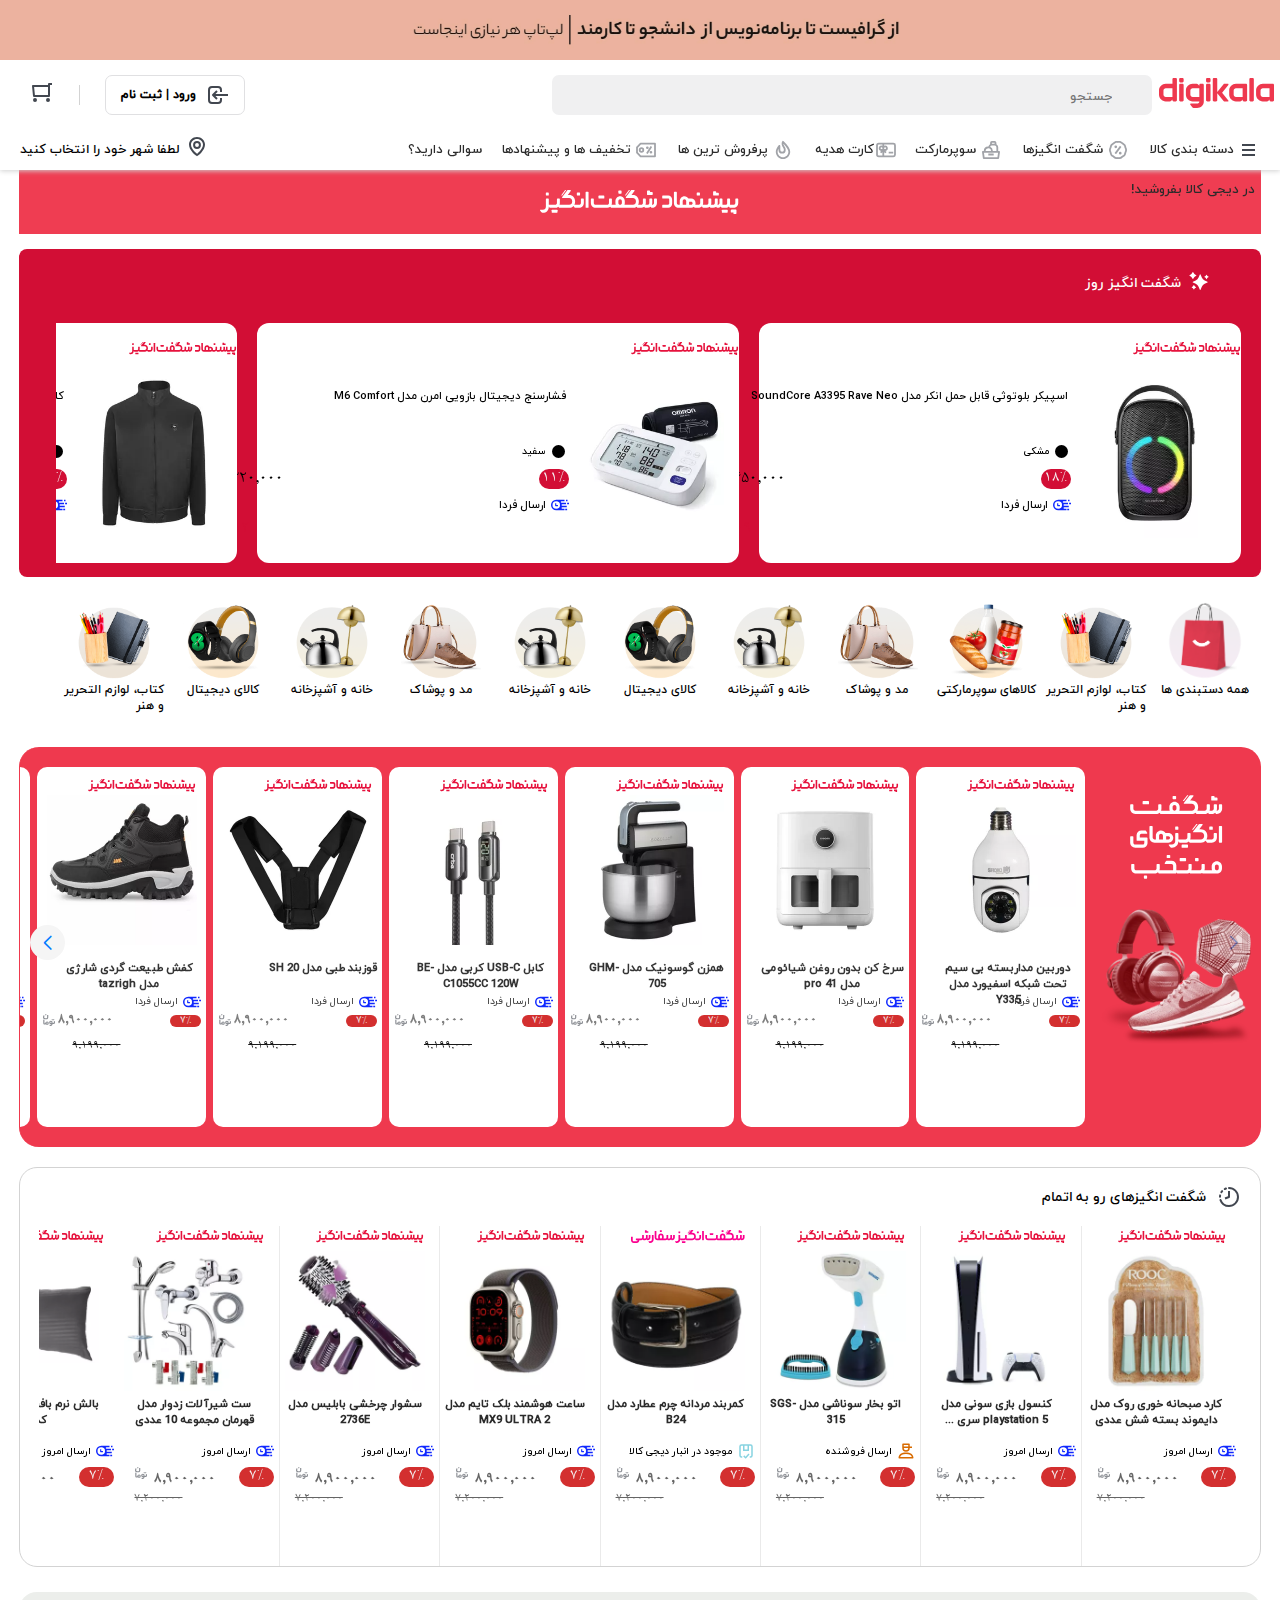
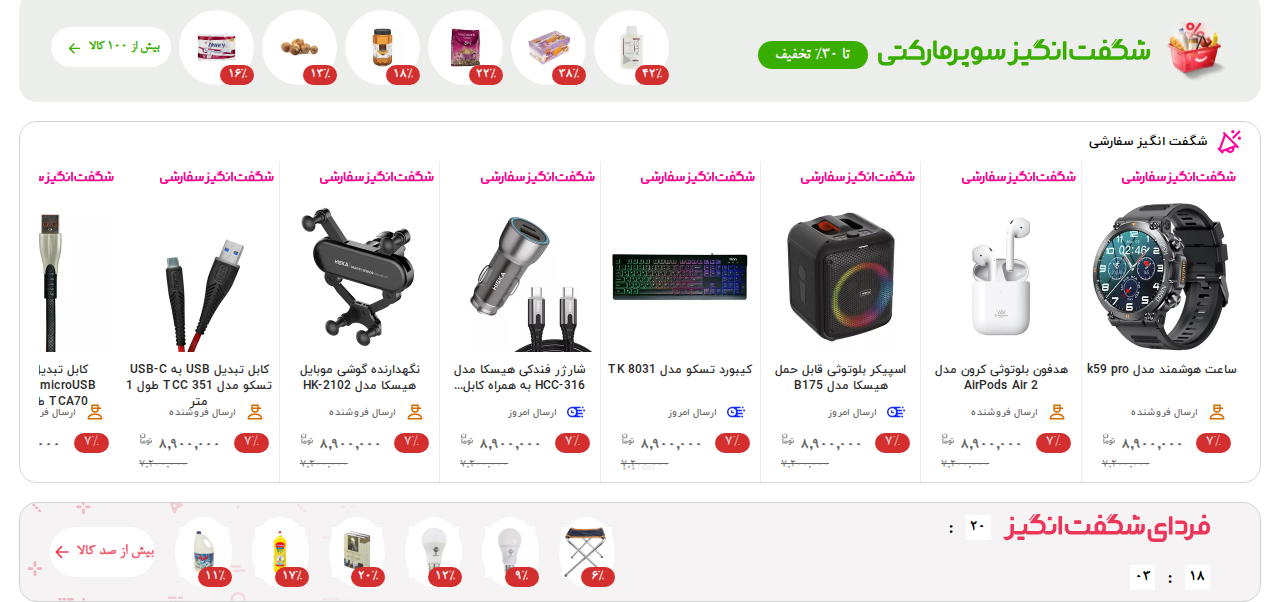
==== commit 86bba7bc: "change some divs" ====
--- a/shegeftangizan.html
+++ b/shegeftangizan.html
@@ -1620,8 +1620,43 @@
                           ></span>
                         </div>
                       </div>
-                      <div class="item__5"></div>
-                      <div class="item__6"></div>
+                      <div class="item__5"><svg
+                        xmlns:xlink="http://www.w3.org/1999/xlink"
+                        xmlns="http://www.w3.org/2000/svg"
+                        style="
+                          width: 18px;
+                          height: 18px;
+                          fill: var(--color-delivery-jet-expansion);
+                        "
+                        width="24"
+                        height="24"
+                      >
+                        <defs>
+                          <symbol
+                            id="deliveryToday"
+                            xmlns="http://www.w3.org/2000/svg"
+                            viewBox="0 0 24 24"
+                          >
+                            <path d="M22 5h-2v2h2V5z"></path>
+                            <path
+                              fill-rule="evenodd"
+                              d="M15 15h6v-2h-6a1 1 0 110-2h5V9h-6a1 1 0 110-2h4V5H7a7 7 0 000 14h11v-2h-3a1 1 0 110-2zm-3-3a5 5 0 10-10 0 5 5 0 0010 0z"
+                              clip-rule="evenodd"
+                            ></path>
+                            <path
+                              d="M21.5 9H24v2h-2.5V9zM21.5 17H19v2h2.5v-2z"
+                            ></path>
+                            <path
+                              fill-rule="evenodd"
+                              d="M7 12V9.75H5.5v3c0 .414.336.75.75.75h3V12H7z"
+                              clip-rule="evenodd"
+                            ></path>
+                          </symbol>
+                        </defs>
+                        <use xlink:href="#deliveryToday" fill="#1028FF"></use>
+                      </svg>
+                      <p>ارسال فردا</p></div>
+                      <div class="item__6">09 : 23 : 36</div>
                     </div>
                   </div>
                 </div>
@@ -1792,8 +1827,43 @@
                           ></span>
                         </div>
                       </div>
-                      <div class="item__5"></div>
-                      <div class="item__6"></div>
+                      <div class="item__5"><svg
+                        xmlns:xlink="http://www.w3.org/1999/xlink"
+                        xmlns="http://www.w3.org/2000/svg"
+                        style="
+                          width: 18px;
+                          height: 18px;
+                          fill: var(--color-delivery-jet-expansion);
+                        "
+                        width="24"
+                        height="24"
+                      >
+                        <defs>
+                          <symbol
+                            id="deliveryToday"
+                            xmlns="http://www.w3.org/2000/svg"
+                            viewBox="0 0 24 24"
+                          >
+                            <path d="M22 5h-2v2h2V5z"></path>
+                            <path
+                              fill-rule="evenodd"
+                              d="M15 15h6v-2h-6a1 1 0 110-2h5V9h-6a1 1 0 110-2h4V5H7a7 7 0 000 14h11v-2h-3a1 1 0 110-2zm-3-3a5 5 0 10-10 0 5 5 0 0010 0z"
+                              clip-rule="evenodd"
+                            ></path>
+                            <path
+                              d="M21.5 9H24v2h-2.5V9zM21.5 17H19v2h2.5v-2z"
+                            ></path>
+                            <path
+                              fill-rule="evenodd"
+                              d="M7 12V9.75H5.5v3c0 .414.336.75.75.75h3V12H7z"
+                              clip-rule="evenodd"
+                            ></path>
+                          </symbol>
+                        </defs>
+                        <use xlink:href="#deliveryToday" fill="#1028FF"></use>
+                      </svg>
+                      <p>ارسال فردا</p></div>
+                      <div class="item__6">12 : 30 : 02</div>
                     </div>
                   </div>
                 </div>
@@ -1964,8 +2034,43 @@
                           ></span>
                         </div>
                       </div>
-                      <div class="item__5"></div>
-                      <div id="txt"></div>
+                      <div class="item__5"><svg
+                        xmlns:xlink="http://www.w3.org/1999/xlink"
+                        xmlns="http://www.w3.org/2000/svg"
+                        style="
+                          width: 18px;
+                          height: 18px;
+                          fill: var(--color-delivery-jet-expansion);
+                        "
+                        width="24"
+                        height="24"
+                      >
+                        <defs>
+                          <symbol
+                            id="deliveryToday"
+                            xmlns="http://www.w3.org/2000/svg"
+                            viewBox="0 0 24 24"
+                          >
+                            <path d="M22 5h-2v2h2V5z"></path>
+                            <path
+                              fill-rule="evenodd"
+                              d="M15 15h6v-2h-6a1 1 0 110-2h5V9h-6a1 1 0 110-2h4V5H7a7 7 0 000 14h11v-2h-3a1 1 0 110-2zm-3-3a5 5 0 10-10 0 5 5 0 0010 0z"
+                              clip-rule="evenodd"
+                            ></path>
+                            <path
+                              d="M21.5 9H24v2h-2.5V9zM21.5 17H19v2h2.5v-2z"
+                            ></path>
+                            <path
+                              fill-rule="evenodd"
+                              d="M7 12V9.75H5.5v3c0 .414.336.75.75.75h3V12H7z"
+                              clip-rule="evenodd"
+                            ></path>
+                          </symbol>
+                        </defs>
+                        <use xlink:href="#deliveryToday" fill="#1028FF"></use>
+                      </svg>
+                      <p>ارسال فردا</p></div>
+                      <div class="item__6">02 : 20 : 16</div>
                     </div>
                   </div>
                 </div>
@@ -4938,7 +5043,7 @@
       <!-- sh-ending -->
       <!-- sh-supermarket -->
       <div class="supermarket">
-        <div class="supermarket__item">
+        <div class="sh-supermarket__item">
           <div class="supermarket__right__item">
             <div class="right">
               <img src="./image/supermarket/fresh.png" alt="" />
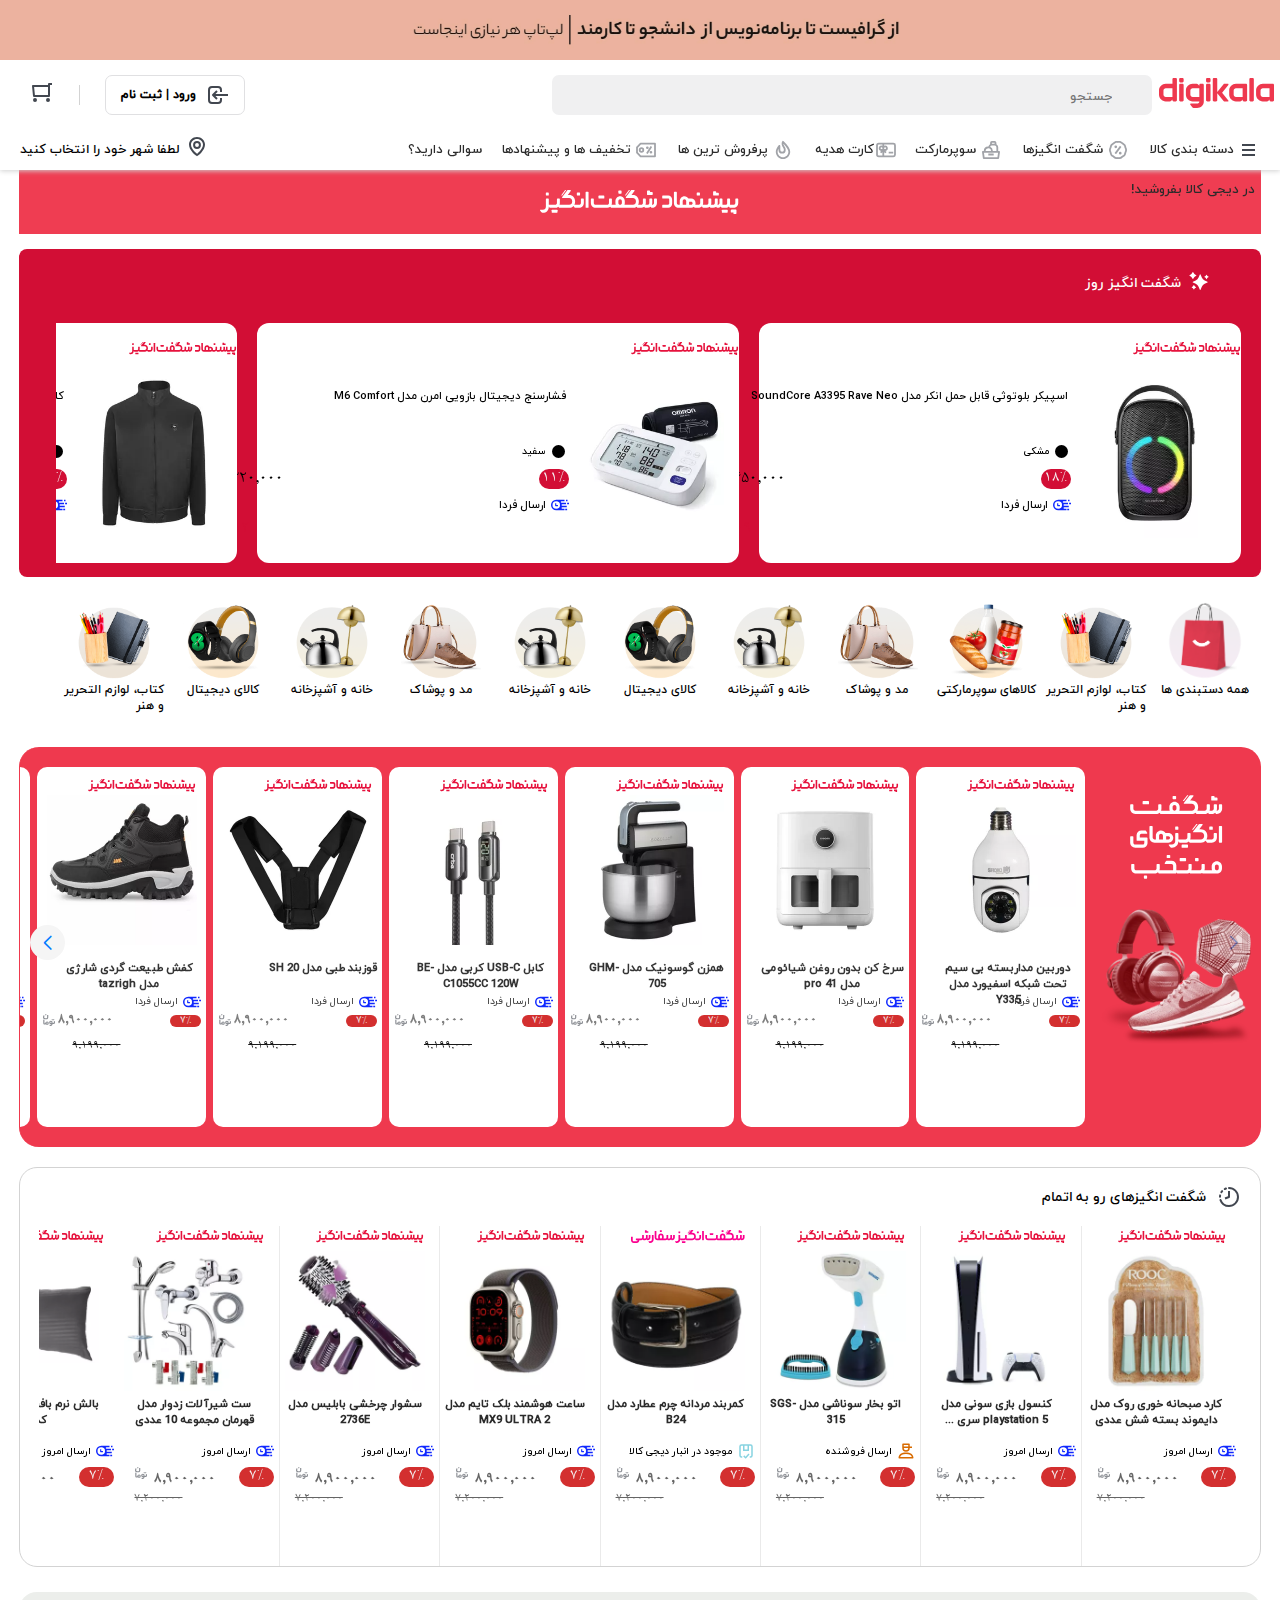
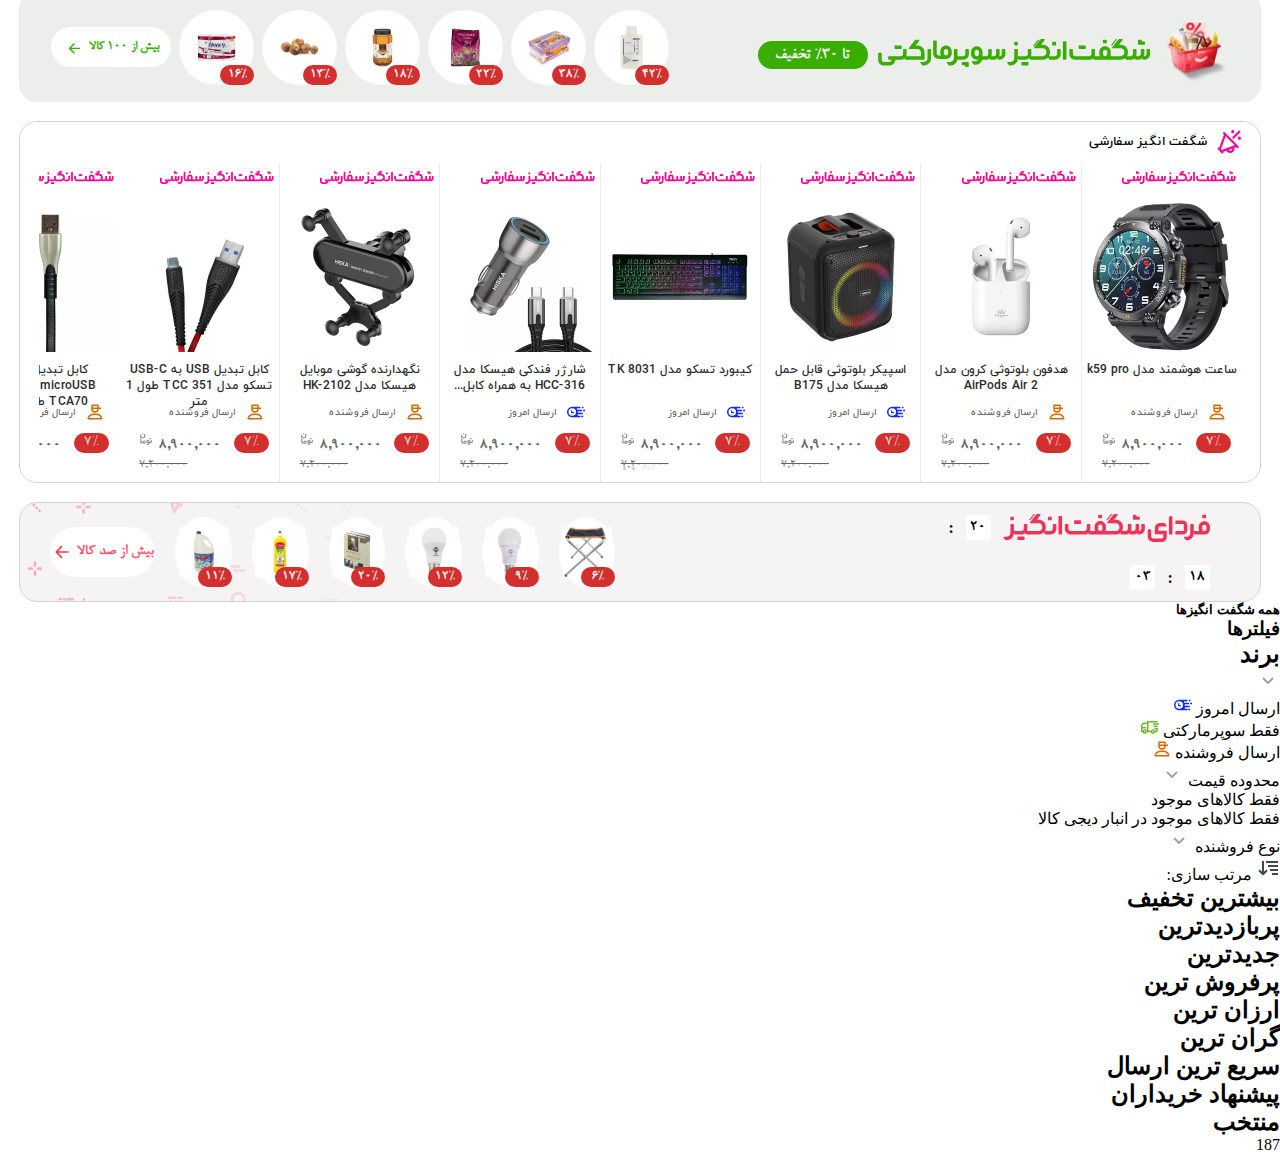
==== commit 61d73484: "changes in menu" ====
--- a/shegeftangizan.html
+++ b/shegeftangizan.html
@@ -1315,7 +1315,7 @@
         </div>
       </header>
       <!--
-        sh-header
+       end sh-header
     -->
       <!--sh-amazing-->
       <div class="sh-amazing">
@@ -1403,7 +1403,7 @@
           </svg>
         </div>
       </div>
-      <!--sh-amazing-->
+      <!--end sh-amazing-->
       <!--sh-container-->
       <div class="sh-container">
         <div class="sh-container__item">
@@ -1620,42 +1620,44 @@
                           ></span>
                         </div>
                       </div>
-                      <div class="item__5"><svg
-                        xmlns:xlink="http://www.w3.org/1999/xlink"
-                        xmlns="http://www.w3.org/2000/svg"
-                        style="
-                          width: 18px;
-                          height: 18px;
-                          fill: var(--color-delivery-jet-expansion);
-                        "
-                        width="24"
-                        height="24"
-                      >
-                        <defs>
-                          <symbol
-                            id="deliveryToday"
-                            xmlns="http://www.w3.org/2000/svg"
-                            viewBox="0 0 24 24"
-                          >
-                            <path d="M22 5h-2v2h2V5z"></path>
-                            <path
-                              fill-rule="evenodd"
-                              d="M15 15h6v-2h-6a1 1 0 110-2h5V9h-6a1 1 0 110-2h4V5H7a7 7 0 000 14h11v-2h-3a1 1 0 110-2zm-3-3a5 5 0 10-10 0 5 5 0 0010 0z"
-                              clip-rule="evenodd"
-                            ></path>
-                            <path
-                              d="M21.5 9H24v2h-2.5V9zM21.5 17H19v2h2.5v-2z"
-                            ></path>
-                            <path
-                              fill-rule="evenodd"
-                              d="M7 12V9.75H5.5v3c0 .414.336.75.75.75h3V12H7z"
-                              clip-rule="evenodd"
-                            ></path>
-                          </symbol>
-                        </defs>
-                        <use xlink:href="#deliveryToday" fill="#1028FF"></use>
-                      </svg>
-                      <p>ارسال فردا</p></div>
+                      <div class="item__5">
+                        <svg
+                          xmlns:xlink="http://www.w3.org/1999/xlink"
+                          xmlns="http://www.w3.org/2000/svg"
+                          style="
+                            width: 18px;
+                            height: 18px;
+                            fill: var(--color-delivery-jet-expansion);
+                          "
+                          width="24"
+                          height="24"
+                        >
+                          <defs>
+                            <symbol
+                              id="deliveryToday"
+                              xmlns="http://www.w3.org/2000/svg"
+                              viewBox="0 0 24 24"
+                            >
+                              <path d="M22 5h-2v2h2V5z"></path>
+                              <path
+                                fill-rule="evenodd"
+                                d="M15 15h6v-2h-6a1 1 0 110-2h5V9h-6a1 1 0 110-2h4V5H7a7 7 0 000 14h11v-2h-3a1 1 0 110-2zm-3-3a5 5 0 10-10 0 5 5 0 0010 0z"
+                                clip-rule="evenodd"
+                              ></path>
+                              <path
+                                d="M21.5 9H24v2h-2.5V9zM21.5 17H19v2h2.5v-2z"
+                              ></path>
+                              <path
+                                fill-rule="evenodd"
+                                d="M7 12V9.75H5.5v3c0 .414.336.75.75.75h3V12H7z"
+                                clip-rule="evenodd"
+                              ></path>
+                            </symbol>
+                          </defs>
+                          <use xlink:href="#deliveryToday" fill="#1028FF"></use>
+                        </svg>
+                        <p>ارسال فردا</p>
+                      </div>
                       <div class="item__6">09 : 23 : 36</div>
                     </div>
                   </div>
@@ -1827,42 +1829,44 @@
                           ></span>
                         </div>
                       </div>
-                      <div class="item__5"><svg
-                        xmlns:xlink="http://www.w3.org/1999/xlink"
-                        xmlns="http://www.w3.org/2000/svg"
-                        style="
-                          width: 18px;
-                          height: 18px;
-                          fill: var(--color-delivery-jet-expansion);
-                        "
-                        width="24"
-                        height="24"
-                      >
-                        <defs>
-                          <symbol
-                            id="deliveryToday"
-                            xmlns="http://www.w3.org/2000/svg"
-                            viewBox="0 0 24 24"
-                          >
-                            <path d="M22 5h-2v2h2V5z"></path>
-                            <path
-                              fill-rule="evenodd"
-                              d="M15 15h6v-2h-6a1 1 0 110-2h5V9h-6a1 1 0 110-2h4V5H7a7 7 0 000 14h11v-2h-3a1 1 0 110-2zm-3-3a5 5 0 10-10 0 5 5 0 0010 0z"
-                              clip-rule="evenodd"
-                            ></path>
-                            <path
-                              d="M21.5 9H24v2h-2.5V9zM21.5 17H19v2h2.5v-2z"
-                            ></path>
-                            <path
-                              fill-rule="evenodd"
-                              d="M7 12V9.75H5.5v3c0 .414.336.75.75.75h3V12H7z"
-                              clip-rule="evenodd"
-                            ></path>
-                          </symbol>
-                        </defs>
-                        <use xlink:href="#deliveryToday" fill="#1028FF"></use>
-                      </svg>
-                      <p>ارسال فردا</p></div>
+                      <div class="item__5">
+                        <svg
+                          xmlns:xlink="http://www.w3.org/1999/xlink"
+                          xmlns="http://www.w3.org/2000/svg"
+                          style="
+                            width: 18px;
+                            height: 18px;
+                            fill: var(--color-delivery-jet-expansion);
+                          "
+                          width="24"
+                          height="24"
+                        >
+                          <defs>
+                            <symbol
+                              id="deliveryToday"
+                              xmlns="http://www.w3.org/2000/svg"
+                              viewBox="0 0 24 24"
+                            >
+                              <path d="M22 5h-2v2h2V5z"></path>
+                              <path
+                                fill-rule="evenodd"
+                                d="M15 15h6v-2h-6a1 1 0 110-2h5V9h-6a1 1 0 110-2h4V5H7a7 7 0 000 14h11v-2h-3a1 1 0 110-2zm-3-3a5 5 0 10-10 0 5 5 0 0010 0z"
+                                clip-rule="evenodd"
+                              ></path>
+                              <path
+                                d="M21.5 9H24v2h-2.5V9zM21.5 17H19v2h2.5v-2z"
+                              ></path>
+                              <path
+                                fill-rule="evenodd"
+                                d="M7 12V9.75H5.5v3c0 .414.336.75.75.75h3V12H7z"
+                                clip-rule="evenodd"
+                              ></path>
+                            </symbol>
+                          </defs>
+                          <use xlink:href="#deliveryToday" fill="#1028FF"></use>
+                        </svg>
+                        <p>ارسال فردا</p>
+                      </div>
                       <div class="item__6">12 : 30 : 02</div>
                     </div>
                   </div>
@@ -2034,42 +2038,44 @@
                           ></span>
                         </div>
                       </div>
-                      <div class="item__5"><svg
-                        xmlns:xlink="http://www.w3.org/1999/xlink"
-                        xmlns="http://www.w3.org/2000/svg"
-                        style="
-                          width: 18px;
-                          height: 18px;
-                          fill: var(--color-delivery-jet-expansion);
-                        "
-                        width="24"
-                        height="24"
-                      >
-                        <defs>
-                          <symbol
-                            id="deliveryToday"
-                            xmlns="http://www.w3.org/2000/svg"
-                            viewBox="0 0 24 24"
-                          >
-                            <path d="M22 5h-2v2h2V5z"></path>
-                            <path
-                              fill-rule="evenodd"
-                              d="M15 15h6v-2h-6a1 1 0 110-2h5V9h-6a1 1 0 110-2h4V5H7a7 7 0 000 14h11v-2h-3a1 1 0 110-2zm-3-3a5 5 0 10-10 0 5 5 0 0010 0z"
-                              clip-rule="evenodd"
-                            ></path>
-                            <path
-                              d="M21.5 9H24v2h-2.5V9zM21.5 17H19v2h2.5v-2z"
-                            ></path>
-                            <path
-                              fill-rule="evenodd"
-                              d="M7 12V9.75H5.5v3c0 .414.336.75.75.75h3V12H7z"
-                              clip-rule="evenodd"
-                            ></path>
-                          </symbol>
-                        </defs>
-                        <use xlink:href="#deliveryToday" fill="#1028FF"></use>
-                      </svg>
-                      <p>ارسال فردا</p></div>
+                      <div class="item__5">
+                        <svg
+                          xmlns:xlink="http://www.w3.org/1999/xlink"
+                          xmlns="http://www.w3.org/2000/svg"
+                          style="
+                            width: 18px;
+                            height: 18px;
+                            fill: var(--color-delivery-jet-expansion);
+                          "
+                          width="24"
+                          height="24"
+                        >
+                          <defs>
+                            <symbol
+                              id="deliveryToday"
+                              xmlns="http://www.w3.org/2000/svg"
+                              viewBox="0 0 24 24"
+                            >
+                              <path d="M22 5h-2v2h2V5z"></path>
+                              <path
+                                fill-rule="evenodd"
+                                d="M15 15h6v-2h-6a1 1 0 110-2h5V9h-6a1 1 0 110-2h4V5H7a7 7 0 000 14h11v-2h-3a1 1 0 110-2zm-3-3a5 5 0 10-10 0 5 5 0 0010 0z"
+                                clip-rule="evenodd"
+                              ></path>
+                              <path
+                                d="M21.5 9H24v2h-2.5V9zM21.5 17H19v2h2.5v-2z"
+                              ></path>
+                              <path
+                                fill-rule="evenodd"
+                                d="M7 12V9.75H5.5v3c0 .414.336.75.75.75h3V12H7z"
+                                clip-rule="evenodd"
+                              ></path>
+                            </symbol>
+                          </defs>
+                          <use xlink:href="#deliveryToday" fill="#1028FF"></use>
+                        </svg>
+                        <p>ارسال فردا</p>
+                      </div>
                       <div class="item__6">02 : 20 : 16</div>
                     </div>
                   </div>
@@ -2081,7 +2087,7 @@
           </div>
         </div>
       </div>
-      <!--sh-container-->
+      <!--end sh-container-->
       <!--sh-category-->
       <div class="sh-category">
         <div class="sh-category__item">
@@ -2132,7 +2138,7 @@
           </div>
         </div>
       </div>
-      <!--sh-category-->
+      <!--end sh-category-->
       <!--sh-montakhab-->
       <div class="montakhab">
         <div class="montakhab__center">
@@ -3516,7 +3522,7 @@
           <!-- Swiper JS -->
         </div>
       </div>
-      <!-- sh-montakhab -->
+      <!--end sh-montakhab -->
       <!-- sh-ending -->
       <div class="sh-ending">
         <div class="ending">
@@ -5040,7 +5046,7 @@
           </div>
         </div>
       </div>
-      <!-- sh-ending -->
+      <!--end sh-ending -->
       <!-- sh-supermarket -->
       <div class="supermarket">
         <div class="sh-supermarket__item">
@@ -5203,7 +5209,7 @@
           </div>
         </div>
       </div>
-      <!-- sh-supermarket -->
+      <!--end sh-supermarket -->
       <!-- sh-sefareshi -->
       <div class="sh-sefareshi">
         <div class="sefareshi">
@@ -6687,7 +6693,7 @@
           </div>
         </div>
       </div>
-      <!-- sh-sefareshi -->
+      <!--end sh-sefareshi -->
       <!-- sh-tomorrow -->
       <div class="tomorrow">
         <div class="tomorrow__item">
@@ -6800,37 +6806,311 @@
               <div class="child">11%</div>
             </div>
             <div class="ellipse">
-              <span>بیش از صد کالا</span><svg
+              <span>بیش از صد کالا</span
+              ><svg
+                xmlns:xlink="http://www.w3.org/1999/xlink"
+                xmlns="http://www.w3.org/2000/svg"
+                style="
+                  width: 20px;
+                  height: 20px;
+                  fill: var(--color-icon-primary);
+                "
+                width="24"
+                height="24"
+              >
+                <defs>
+                  <symbol
+                    id="arrowLeft"
+                    xmlns="http://www.w3.org/2000/svg"
+                    viewBox="0 0 24 24"
+                  >
+                    <path
+                      fill-rule="evenodd"
+                      d="M11.293 19.707l1.414-1.414L7.414 13H20v-2H7.414l5.293-5.293-1.414-1.414-7 7a1 1 0 000 1.414l7 7z"
+                      clip-rule="evenodd"
+                    ></path>
+                  </symbol>
+                </defs>
+                <use xlink:href="#arrowLeft" fill="#EF4056"></use>
+              </svg>
+            </div>
+          </div>
+        </div>
+      </div>
+      <!--end sh-tomorrow -->
+      <!-- sh-last -->
+      <div class="top"><h5>همه شگفت انگیزها</h5></div>
+      <div class="last">
+        <div class="right">
+          <div class="first">
+            <h3>فیلترها</h3>
+          </div>
+          <div class="second">
+            <div class="second__item">
+              <h2>برند</h2>
+              <svg
+                xmlns:xlink="http://www.w3.org/1999/xlink"
+                xmlns="http://www.w3.org/2000/svg"
+                style="
+                  width: 24px;
+                  height: 24px;
+                  fill: var(--color-icon-low-emphasis);
+                "
+                width="24"
+                height="24"
+              >
+                <defs>
+                  <symbol
+                    id="expandMore"
+                    xmlns="http://www.w3.org/2000/svg"
+                    viewBox="0 0 24 24"
+                  >
+                    <path
+                      d="M7.707 9.29l-1.414 1.414 5 5a1 1 0 001.414 0l5-5-1.414-1.414L12 13.583 7.707 9.29z"
+                    ></path>
+                  </symbol>
+                </defs>
+                <use xlink:href="#expandMore" fill="#A1A3A8"></use>
+              </svg>
+            </div>
+          </div>
+          <div class="third">
+            <div class="third__item">
+              <div>
+                <span>ارسال امروز</span>
+                <svg
+                  xmlns:xlink="http://www.w3.org/1999/xlink"
+                  xmlns="http://www.w3.org/2000/svg"
+                  style="
+                    width: 18px;
+                    height: 18px;
+                    fill: var(--color-delivery-jet-expansion);
+                  "
+                  width="24"
+                  height="24"
+                >
+                  <defs>
+                    <symbol
+                      id="deliveryToday"
+                      xmlns="http://www.w3.org/2000/svg"
+                      viewBox="0 0 24 24"
+                    >
+                      <path d="M22 5h-2v2h2V5z"></path>
+                      <path
+                        fill-rule="evenodd"
+                        d="M15 15h6v-2h-6a1 1 0 110-2h5V9h-6a1 1 0 110-2h4V5H7a7 7 0 000 14h11v-2h-3a1 1 0 110-2zm-3-3a5 5 0 10-10 0 5 5 0 0010 0z"
+                        clip-rule="evenodd"
+                      ></path>
+                      <path
+                        d="M21.5 9H24v2h-2.5V9zM21.5 17H19v2h2.5v-2z"
+                      ></path>
+                      <path
+                        fill-rule="evenodd"
+                        d="M7 12V9.75H5.5v3c0 .414.336.75.75.75h3V12H7z"
+                        clip-rule="evenodd"
+                      ></path>
+                    </symbol>
+                  </defs>
+                  <use xlink:href="#deliveryToday" fill="#1028FF"></use>
+                </svg>
+              </div>
+              <div class="btn">
+                <div class="inside"></div>
+              </div>
+            </div>
+          </div>
+          <div class="fourth">
+            <div class="fourth__item">
+              <div>
+                <span>فقط سوپرمارکتی</span>
+                <svg
+                  xmlns:xlink="http://www.w3.org/1999/xlink"
+                  xmlns="http://www.w3.org/2000/svg"
+                  style="
+                    width: 18px;
+                    height: 18px;
+                    fill: var(--color-fresh-500);
+                  "
+                  width="24"
+                  height="24"
+                >
+                  <defs>
+                    <symbol
+                      id="deliveryFastFmcg"
+                      xmlns="http://www.w3.org/2000/svg"
+                      viewBox="0 0 24 24"
+                    >
+                      <path
+                        fill-rule="evenodd"
+                        d="M13.17 19a3.001 3.001 0 005.66 0H21a1 1 0 001-1v-3h1v-2h-5v2h2v2h-1.17a3.001 3.001 0 00-5.66 0H10V6h12V5a1 1 0 00-1-1H9a1 1 0 00-1 1v1H4.556C2.033 6 0 8.096 0 10.667V18a1 1 0 001 1h1.17a3.001 3.001 0 005.66 0h5.34zM8 17V8H4.556C3.15 8 2 9.187 2 10.667V12h5v2H2v3h.17a3.001 3.001 0 015.66 0H8zm-2 1a1 1 0 11-2 0 1 1 0 012 0zm10 1a1 1 0 100-2 1 1 0 000 2zm0-12v2h8V7h-8zm1 5v-2h5v2h-5z"
+                        clip-rule="evenodd"
+                      ></path>
+                    </symbol>
+                  </defs>
+                  <use xlink:href="#deliveryFastFmcg" fill="#6BB927"></use>
+                </svg>
+              </div>
+              <div class="btn">
+                <div class="inside"></div>
+              </div>
+            </div>
+          </div>
+          <div class="fifth">
+            <div class="fifth__item">
+              <div>
+                <span>ارسال فروشنده</span>
+                <svg
+                  xmlns:xlink="http://www.w3.org/1999/xlink"
+                  xmlns="http://www.w3.org/2000/svg"
+                  style="
+                    width: 18px;
+                    height: 18px;
+                    fill: var(--color-delivery-ship-by-seller);
+                  "
+                  width="24"
+                  height="24"
+                >
+                  <defs>
+                    <symbol
+                      id="deliveryShipBySeller"
+                      xmlns="http://www.w3.org/2000/svg"
+                      viewBox="0 0 24 24"
+                    >
+                      <path
+                        fill-rule="evenodd"
+                        d="M17 3a1 1 0 00-1-1H8a1 1 0 00-1 1v5a5 5 0 0010 0h3V6h-3V3zm-5 11c6.095 0 9.572 2.318 9.996 6.908A1 1 0 0121 22H3a1 1 0 01-.996-1.092C2.428 16.318 5.904 14 12 14zm0 2c-4.58 0-7.084 1.323-7.812 4h15.624c-.728-2.677-3.231-4-7.812-4zM9 8a3 3 0 006 0H9zm0-4h6v2H9V4z"
+                        clip-rule="evenodd"
+                      ></path>
+                    </symbol>
+                  </defs>
+                  <use xlink:href="#deliveryShipBySeller" fill="#D86B00"></use>
+                </svg>
+              </div>
+              <div class="btn">
+                <div class="inside"></div>
+              </div>
+            </div>
+          </div>
+          <div class="sixth">
+            <div class="sixth__item">
+              <span>محدوده قیمت</span>
+              <svg
+                xmlns:xlink="http://www.w3.org/1999/xlink"
+                xmlns="http://www.w3.org/2000/svg"
+                style="
+                  width: 24px;
+                  height: 24px;
+                  fill: var(--color-icon-low-emphasis);
+                "
+                width="24"
+                height="24"
+              >
+                <defs>
+                  <symbol
+                    id="expandMore"
+                    xmlns="http://www.w3.org/2000/svg"
+                    viewBox="0 0 24 24"
+                  >
+                    <path
+                      d="M7.707 9.29l-1.414 1.414 5 5a1 1 0 001.414 0l5-5-1.414-1.414L12 13.583 7.707 9.29z"
+                    ></path>
+                  </symbol>
+                </defs>
+                <use xlink:href="#expandMore" fill="#A1A3A8"></use>
+              </svg>
+            </div>
+          </div>
+          <div class="seventh">
+            <div class="seventh__item">
+              <span>فقط کالاهای موجود</span>
+              <div class="btn">
+                <div class="inside"></div>
+              </div>
+            </div>
+          </div>
+          <div class="eighth">
+            <div class="eighth__item">
+              <span>فقط کالاهای موجود در انبار دیجی کالا</span>
+              <div class="btn">
+                <div class="inside"></div>
+              </div>
+            </div>
+          </div>
+          <div class="ninth">
+            <span>نوع فروشنده</span>
+            <svg
               xmlns:xlink="http://www.w3.org/1999/xlink"
               xmlns="http://www.w3.org/2000/svg"
               style="
-                width: 20px;
-                height: 20px;
-                fill: var(--color-icon-primary);
+                width: 24px;
+                height: 24px;
+                fill: var(--color-icon-low-emphasis);
               "
               width="24"
               height="24"
             >
               <defs>
                 <symbol
-                  id="arrowLeft"
+                  id="expandMore"
                   xmlns="http://www.w3.org/2000/svg"
                   viewBox="0 0 24 24"
                 >
                   <path
-                    fill-rule="evenodd"
-                    d="M11.293 19.707l1.414-1.414L7.414 13H20v-2H7.414l5.293-5.293-1.414-1.414-7 7a1 1 0 000 1.414l7 7z"
-                    clip-rule="evenodd"
+                    d="M7.707 9.29l-1.414 1.414 5 5a1 1 0 001.414 0l5-5-1.414-1.414L12 13.583 7.707 9.29z"
                   ></path>
                 </symbol>
               </defs>
-              <use xlink:href="#arrowLeft" fill="#EF4056"></use>
+              <use xlink:href="#expandMore" fill="#A1A3A8"></use>
             </svg>
+          </div>
+        </div>
+        <div class="left">
+          <div class="head">
+           <div class="rast">
+            <div class="moratabsazi">
+              <svg
+                xmlns:xlink="http://www.w3.org/1999/xlink"
+                xmlns="http://www.w3.org/2000/svg"
+                style="
+                  width: 24px;
+                  height: 24px;
+                  fill: var(--color-icon-high-emphasis);
+                "
+                width="24"
+                height="24"
+              >
+                <defs>
+                  <symbol
+                    id="sort"
+                    xmlns="http://www.w3.org/2000/svg"
+                    viewBox="0 0 24 24"
+                  >
+                    <path
+                      fill-rule="evenodd"
+                      d="M6 15.793L3.707 13.5l-1.414 1.414 4 4a1 1 0 001.414 0l4-4-1.414-1.414L8 15.793V5H6v10.793zM22 5H10v2h12V5zm0 4H12v2h10V9zm0 4h-8v2h8v-2zm-6 4h6v2h-6v-2z"
+                      clip-rule="evenodd"
+                    ></path>
+                  </symbol>
+                </defs>
+                <use xlink:href="#sort" fill="#424750"></use>
+              </svg>
+              <span>مرتب سازی:</span>
             </div>
+            <h2>بیشترین تخفیف</h2>
+            <h2>پربازدیدترین</h2>
+            <h2>جدیدترین</h2>
+            <h2>پرفروش ترین</h2>
+            <h2>ارزان ترین</h2>
+            <h2>گران ترین</h2>
+            <h2>سریع ترین ارسال</h2>
+            <h2>پیشنهاد خریداران</h2>
+            <h2 class="last-one">منتخب</h2>
+           </div>
+           <div>187</div>
           </div>
         </div>
       </div>
-      <!-- sh-tomorrow -->
+      <!--end sh-last -->
     </div>
     <!--
     shegeftangizan from menu
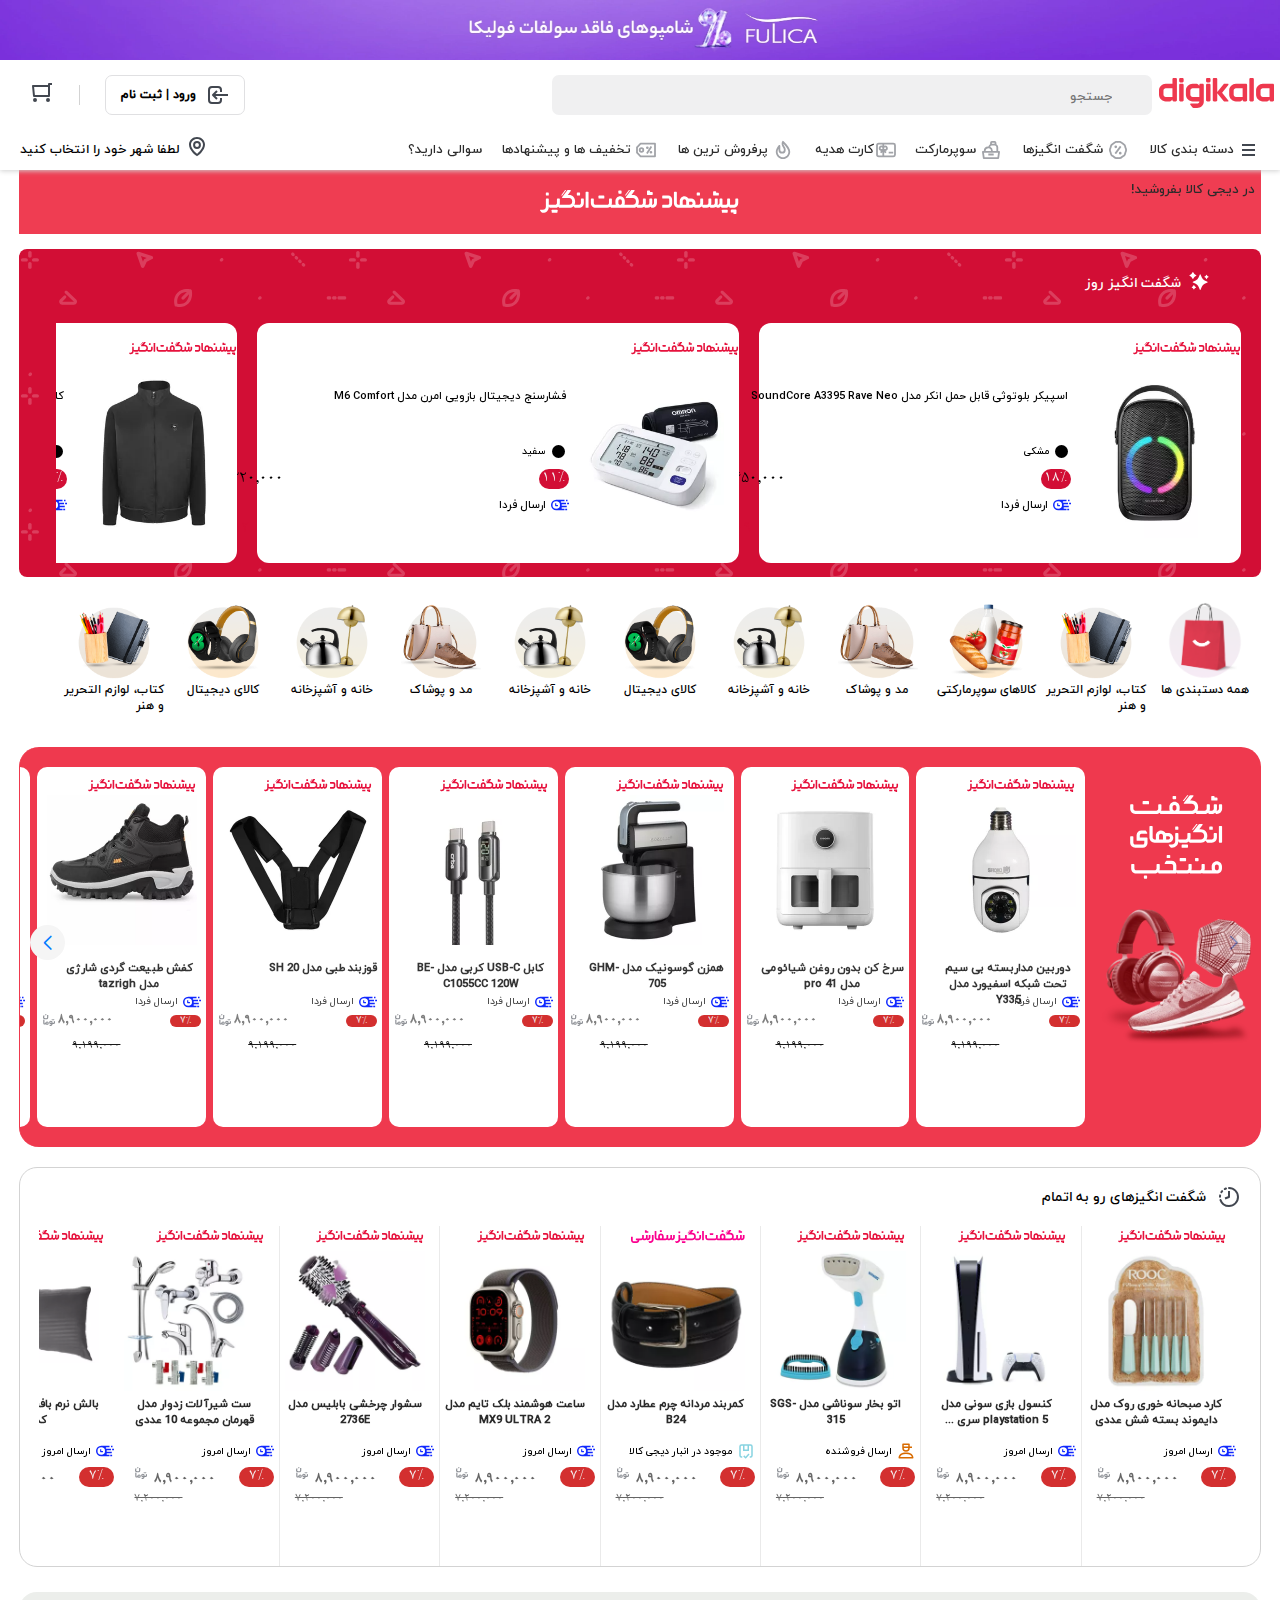
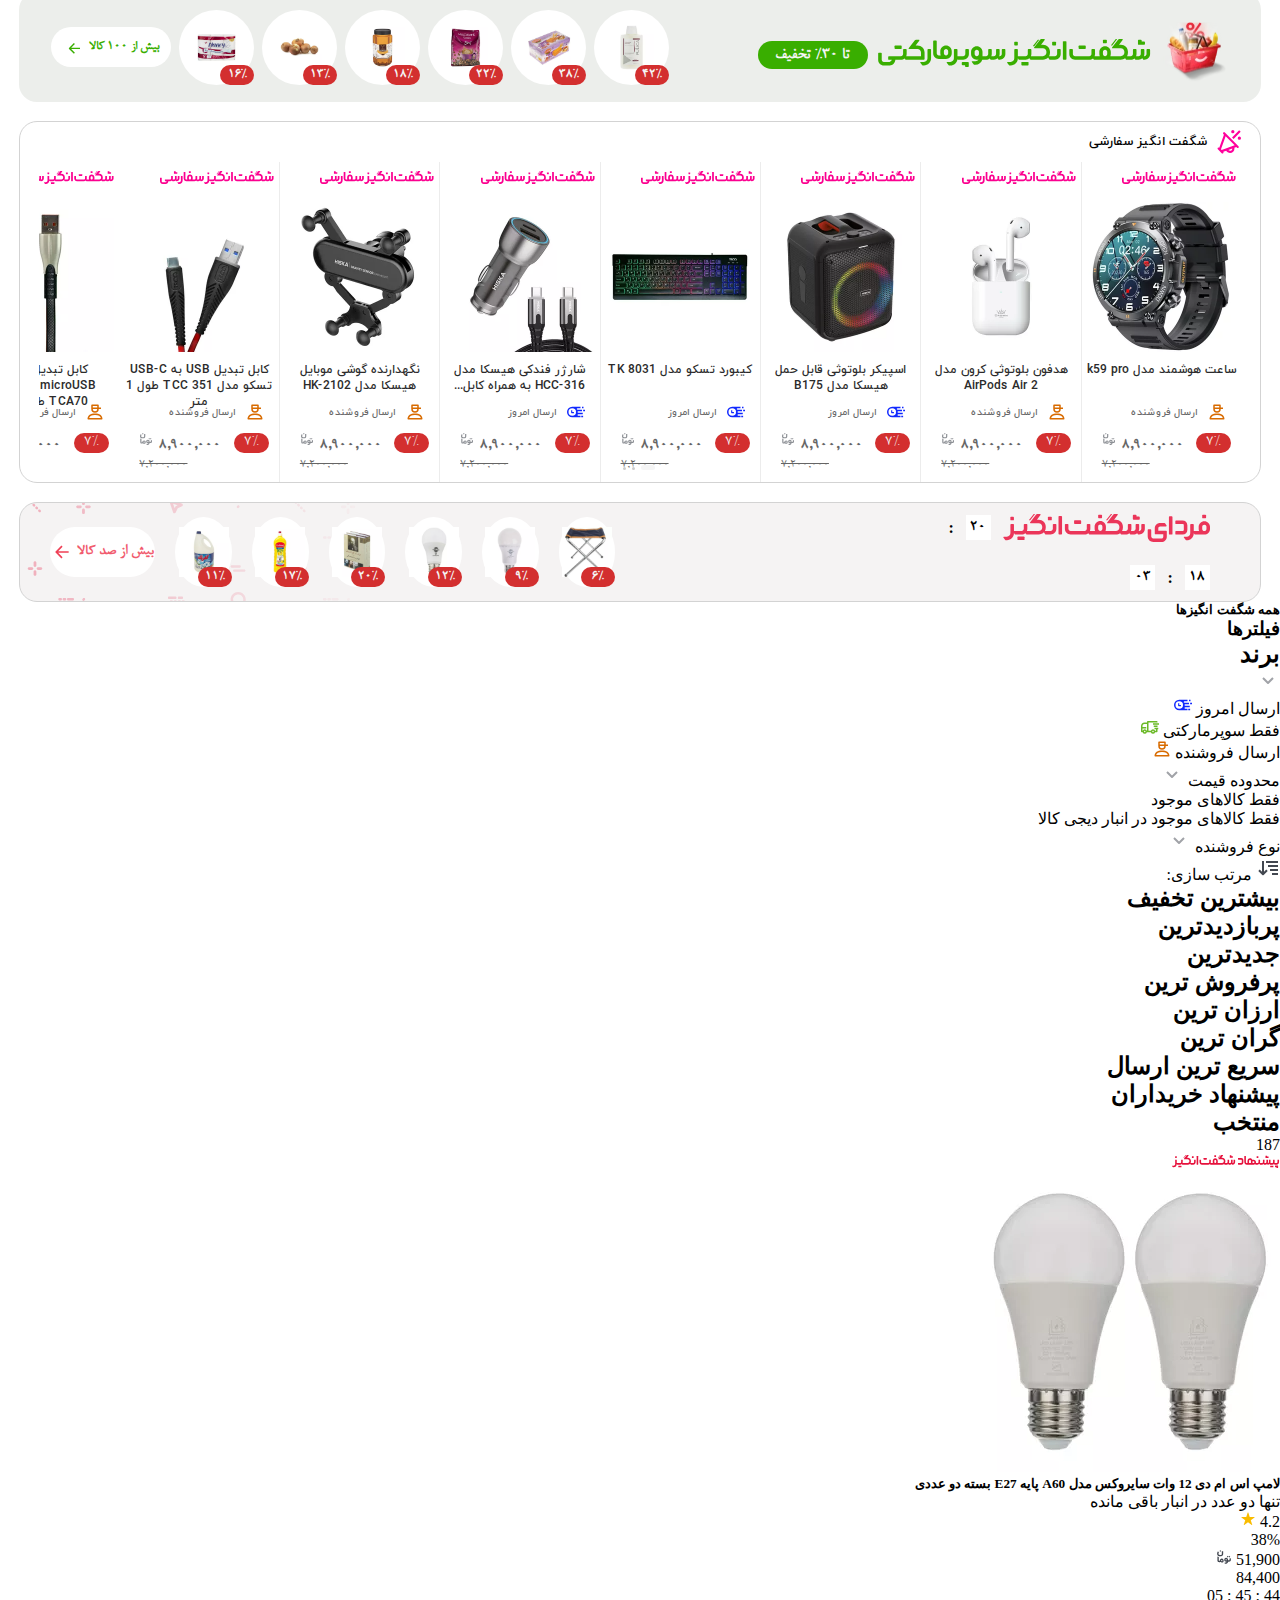
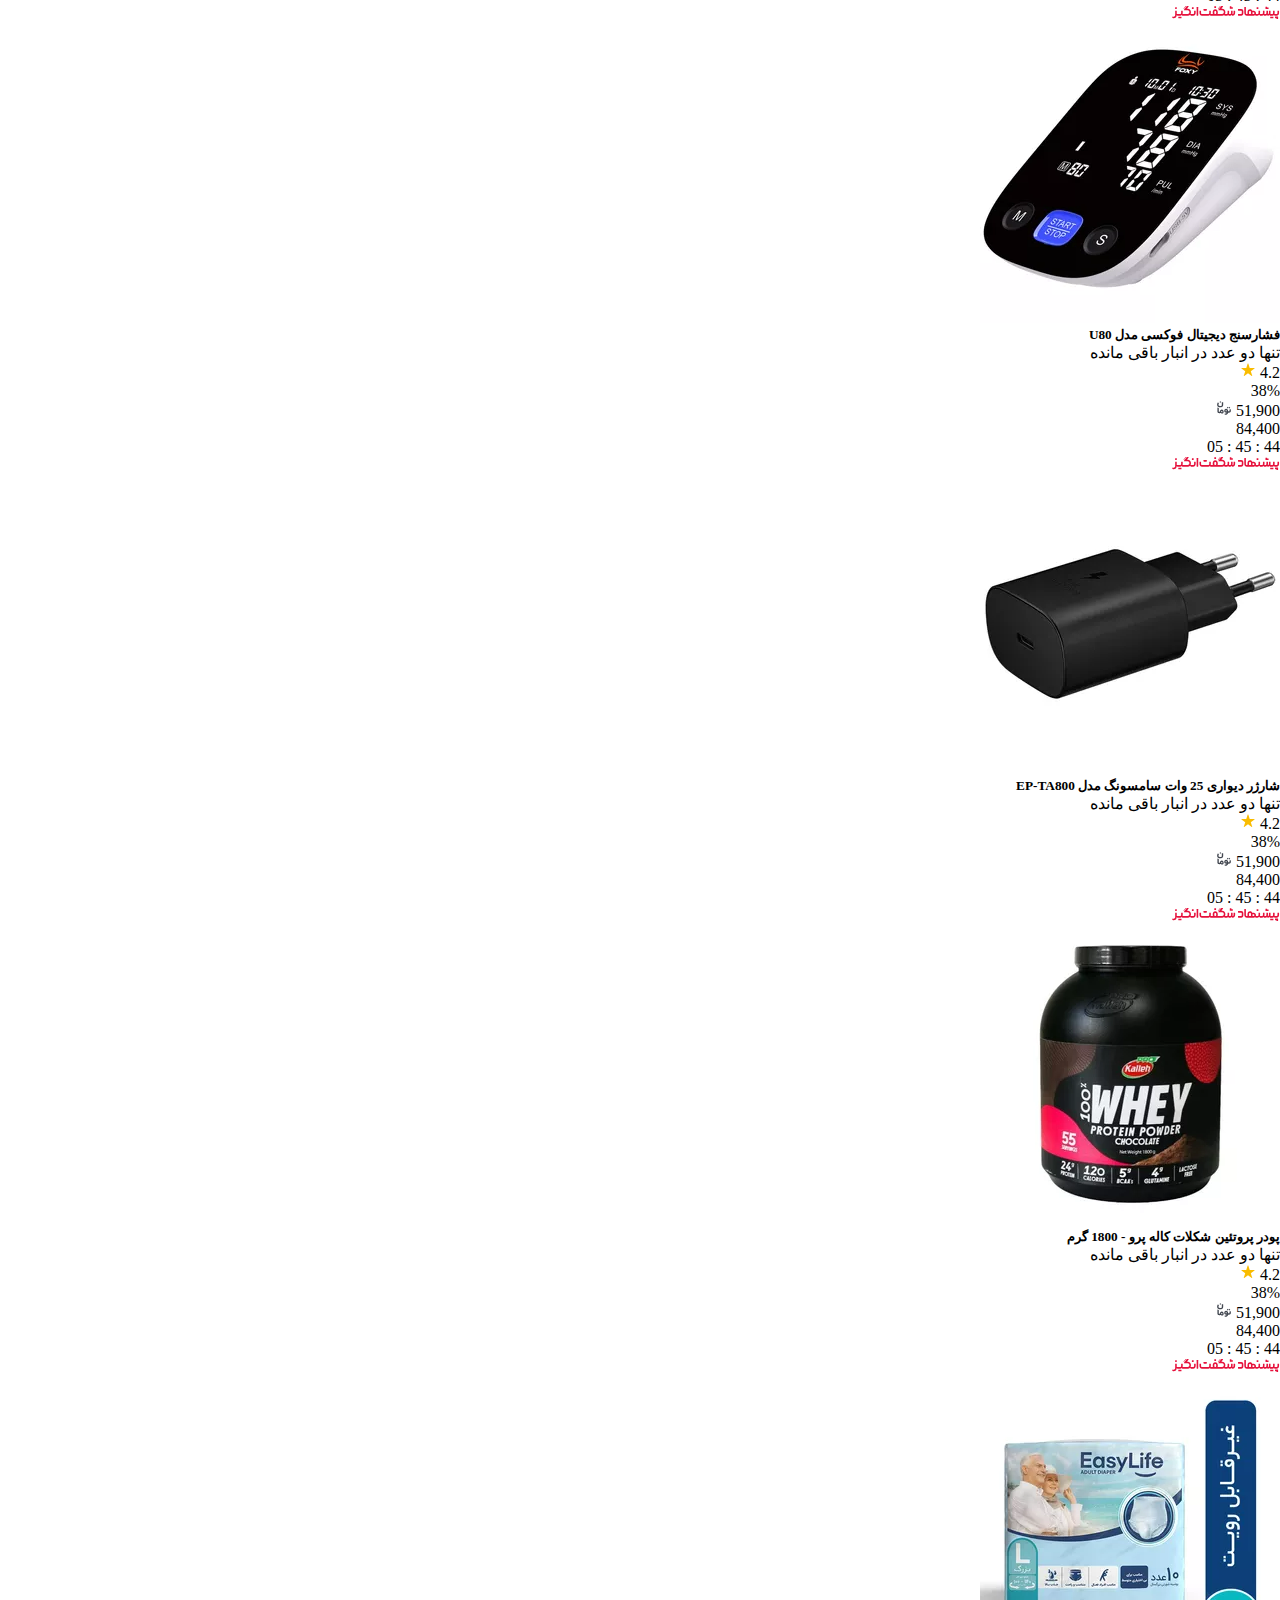
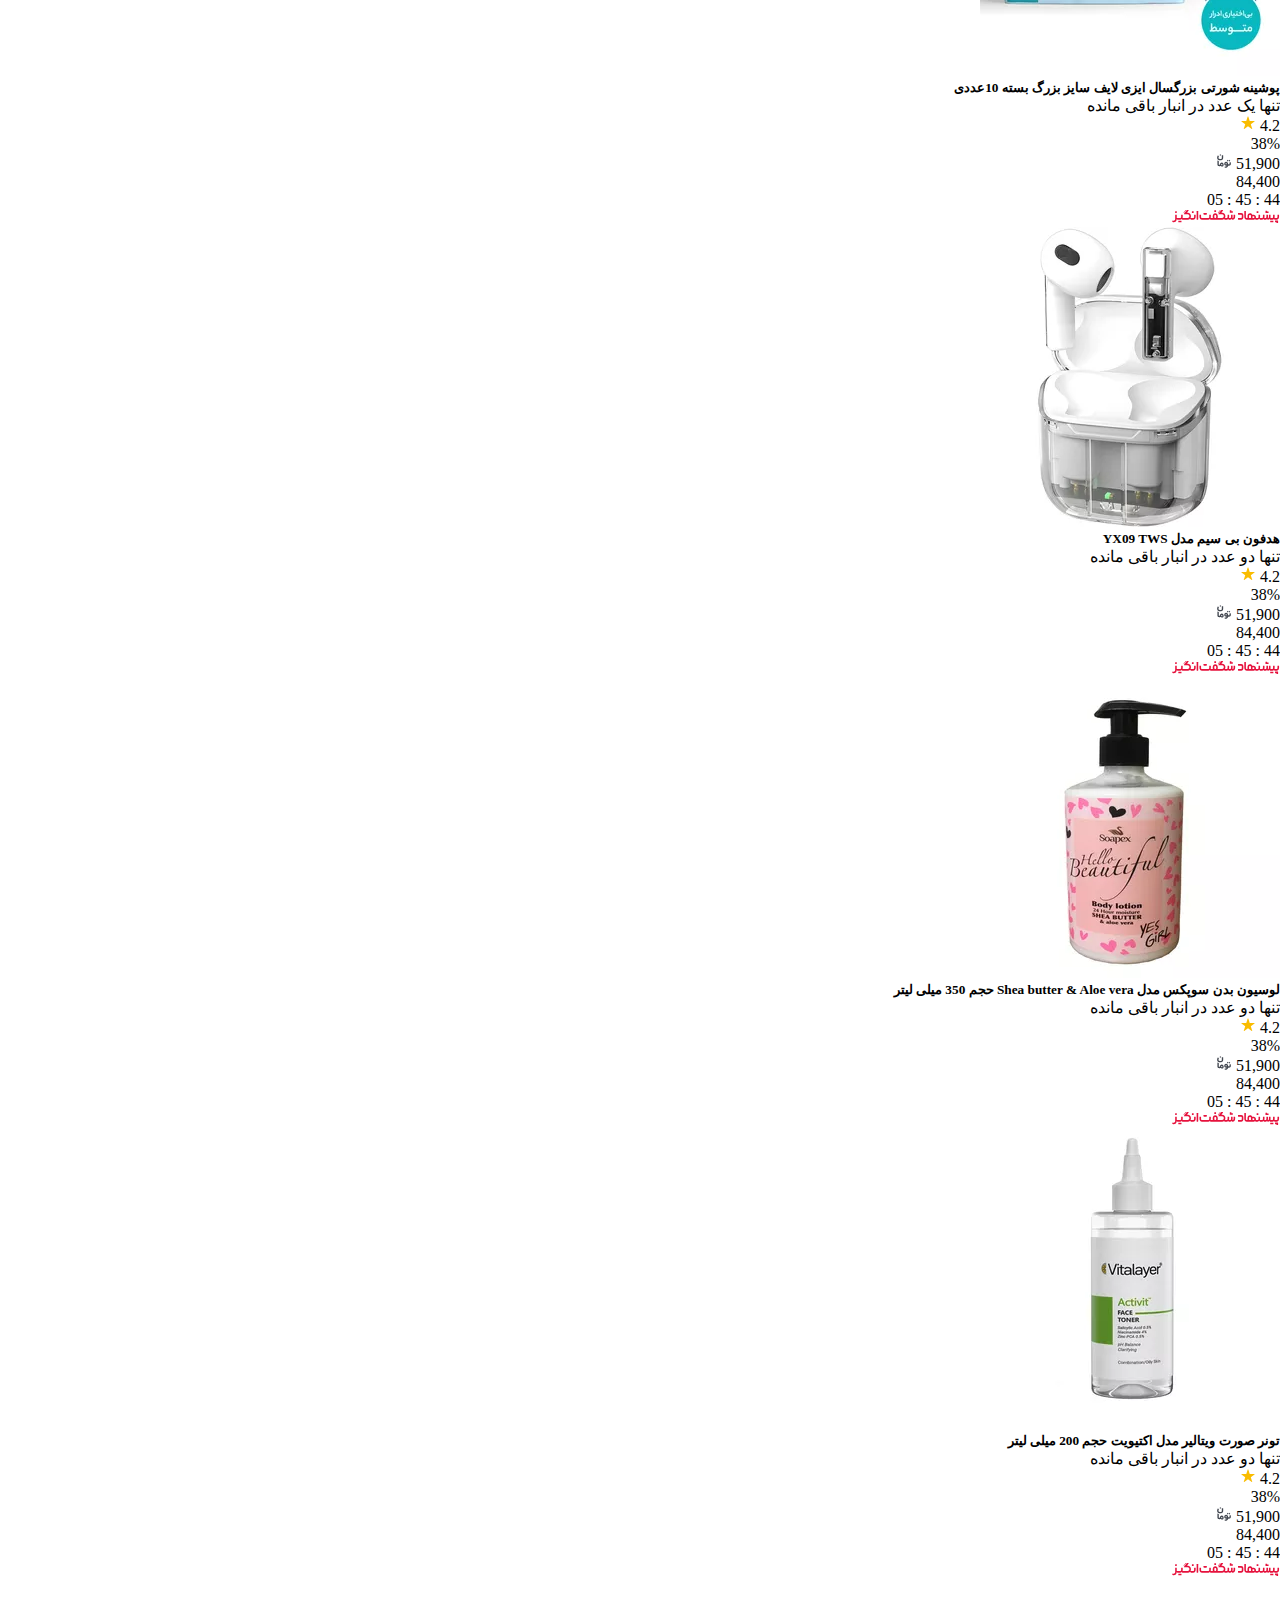
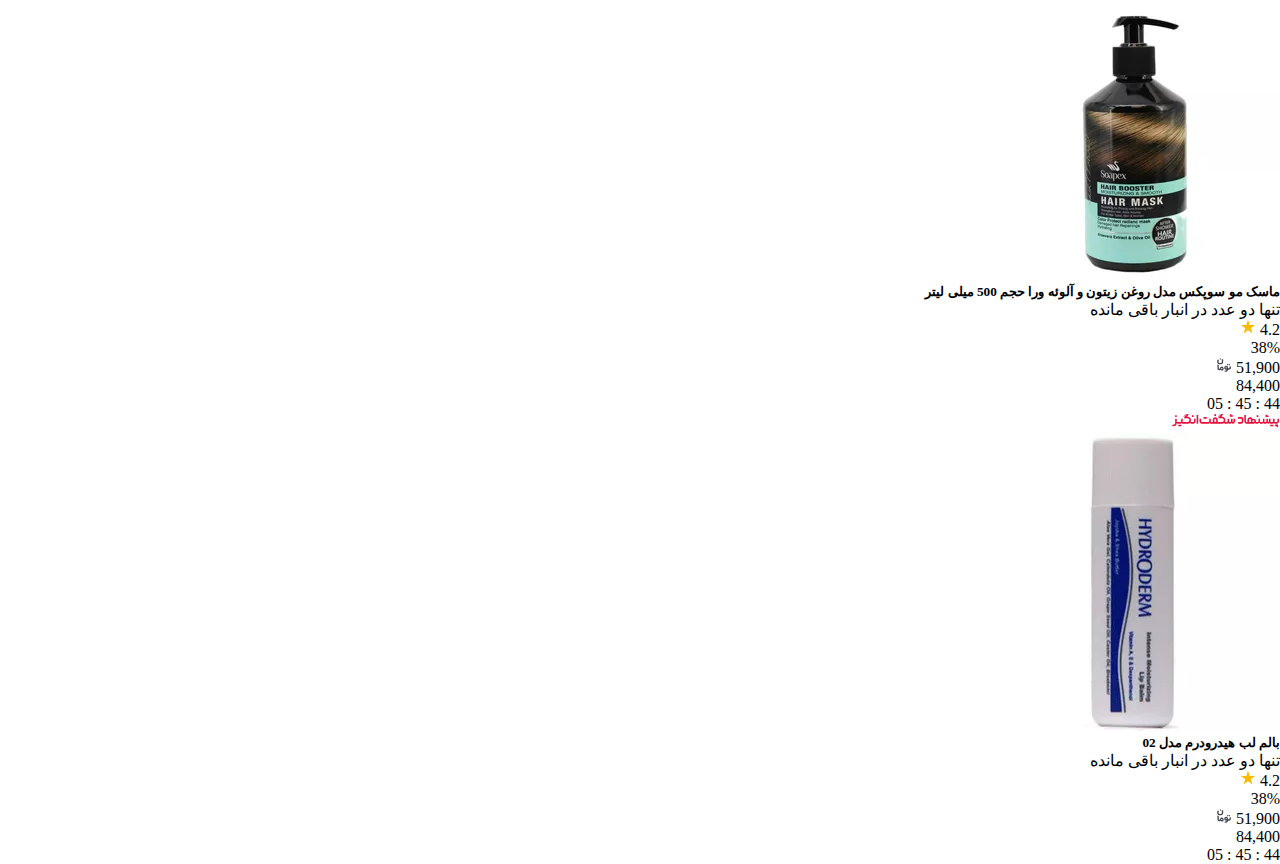
==== commit 7bb42ca2: "some changes in amazing" ====
--- a/shegeftangizan.html
+++ b/shegeftangizan.html
@@ -7108,6 +7108,548 @@
            </div>
            <div>187</div>
           </div>
+          <div class="last-product">
+            <div class="ein">
+              <div class="top-ein">
+                <svg xmlns:xlink="http://www.w3.org/1999/xlink" xmlns="http://www.w3.org/2000/svg" width="108" height="13" viewBox="0 0 108 13" fill="none">
+                  <path d="M47.9052 0.128687C47.965 0.047491 48.057 0 48.1545 0H48.4702C48.5359 0 48.5729 0.0797569 48.5325 0.134495L46.5159 2.87132C46.4561 2.95251 46.3641 3 46.2666 3H45.9509C45.8852 3 45.8483 2.92024 45.8886 2.86551L47.9052 0.128687Z" fill="#E6123D"/>
+                  <path d="M43.7366 0.333334C43.9073 0.333334 44.0332 0.45282 44.0503 0.624605L44.0523 0.665145V1.66058C44.0523 1.84008 43.9386 1.97233 43.7752 1.9903L43.7366 1.99239H42.6316C42.4608 1.99239 42.3349 1.87296 42.3178 1.70113L42.3158 1.66058V0.665145C42.3158 0.485712 42.4295 0.353409 42.593 0.335424L42.6316 0.333334H43.7366Z" fill="#E6123D"/>
+                  <path d="M58.1319 2.71664C57.9554 2.71664 57.8101 2.57622 57.7915 2.39607L57.7895 2.35689L57.7896 0.693083C57.7896 0.507632 57.9231 0.35498 58.0946 0.335451L58.1319 0.333341H59.0911C59.2677 0.333341 59.413 0.473628 59.4316 0.653882L59.4336 0.693083L59.4339 1.16267L60.537 1.16259C60.7135 1.16259 60.8588 1.30288 60.8774 1.48314L60.8794 1.52234V2.35689C60.8794 2.54221 60.7459 2.69498 60.5744 2.71452L60.537 2.71664H58.1319Z" fill="#E6123D"/>
+                  <path d="M105.757 10.6167C105.934 10.6167 106.079 10.7571 106.098 10.9373L106.1 10.9764L106.099 12.6403C106.099 12.8257 105.966 12.9784 105.794 12.9979L105.757 13H104.798C104.621 13 104.476 12.8597 104.457 12.6795L104.455 12.6403L104.455 12.1707L103.352 12.1707C103.175 12.1707 103.03 12.0305 103.012 11.8502L103.01 11.811V10.9764C103.01 10.7911 103.143 10.6384 103.315 10.6188L103.352 10.6167H105.757Z" fill="#E6123D"/>
+                  <path d="M93.4757 2.7294C93.4943 2.90956 93.6396 3.04997 93.8161 3.04997H96.2213L96.2586 3.04786C96.4301 3.02831 96.5637 2.87555 96.5637 2.69023V1.85567L96.5616 1.81647C96.5431 1.63622 96.3978 1.49593 96.2213 1.49593L95.1182 1.49601L95.1179 1.02642L95.1159 0.987215C95.0973 0.806962 94.952 0.666674 94.7754 0.666674H93.8162L93.7788 0.668785C93.6073 0.688314 93.4738 0.840965 93.4738 1.02642L93.4737 2.69023L93.4757 2.7294Z" fill="#E6123D"/>
+                  <path d="M34.4205 3C34.5913 3 34.7172 3.11949 34.7343 3.29127L34.7363 3.33181V4.32725C34.7363 4.50674 34.6226 4.63899 34.4591 4.65697L34.4205 4.65906H31.8947C31.7239 4.65906 31.5981 4.53963 31.581 4.3678L31.579 4.32725V3.33181C31.579 3.15238 31.6926 3.02008 31.8561 3.00209L31.8947 3H34.4205Z" fill="#E6123D"/>
+                  <path d="M101.366 10.9168C101.349 10.7451 101.223 10.6256 101.052 10.6256H98.5263L98.4877 10.6277C98.3242 10.6457 98.2106 10.778 98.2106 10.9574V11.9528L98.2126 11.9934C98.2297 12.1652 98.3555 12.2846 98.5263 12.2846H101.052L101.091 12.2825C101.254 12.2646 101.368 12.1323 101.368 11.9528V10.9574L101.366 10.9168Z" fill="#E6123D"/>
+                  <path d="M9.15737 10.6256C9.32816 10.6256 9.454 10.7451 9.47111 10.9168L9.4731 10.9574V11.9528C9.4731 12.1323 9.35946 12.2646 9.19596 12.2825L9.15737 12.2846H6.63154C6.46074 12.2846 6.3349 12.1652 6.3178 11.9934L6.31581 11.9528V10.9574C6.31581 10.778 6.42945 10.6457 6.59295 10.6277L6.63154 10.6256H9.15737Z" fill="#E6123D"/>
+                  <path d="M86.3662 1.62461C86.349 1.45282 86.2232 1.33333 86.0524 1.33333H84.9474L84.9088 1.33542C84.7453 1.35341 84.6316 1.48571 84.6316 1.66515V2.66058L84.6336 2.70113C84.6507 2.87296 84.7766 2.99239 84.9474 2.99239H86.0524L86.091 2.9903C86.2545 2.97233 86.3681 2.84008 86.3681 2.66058V1.66515L86.3662 1.62461Z" fill="#E6123D"/>
+                  <path d="M4.42113 1.33333C4.59187 1.33333 4.71776 1.45282 4.73487 1.62461L4.73686 1.66515V2.66058C4.73686 2.84008 4.62317 2.97233 4.45971 2.9903L4.42113 2.99239H3.47364C3.30291 2.99239 3.17701 2.87296 3.1599 2.70113L3.15791 2.66058V1.66515C3.15791 1.48571 3.27161 1.35341 3.43507 1.33542L3.47364 1.33333H4.42113Z" fill="#E6123D"/>
+                  <path d="M21.6293 1.62461C21.6122 1.45282 21.4863 1.33333 21.3155 1.33333H20.2105L20.1719 1.33542C20.0085 1.35341 19.8948 1.48571 19.8948 1.66515V2.66058L19.8968 2.70113C19.9139 2.87296 20.0398 2.99239 20.2105 2.99239H21.3155L21.3541 2.9903C21.5176 2.97233 21.6313 2.84008 21.6313 2.66058V1.66515L21.6293 1.62461Z" fill="#E6123D"/>
+                  <path d="M71.3663 5.22941C71.3309 3.87346 70.4667 2.99392 69.1573 2.99392H66.3158L66.2772 2.99601C66.1139 3.01401 66 3.14642 66 3.32573V4.32117L66.002 4.36167C66.0192 4.53332 66.1452 4.65298 66.3158 4.65298H69.1573L69.2122 4.65418C69.6049 4.67181 69.7888 4.884 69.7888 5.3166V7.30747L69.7877 7.36509C69.7709 7.77766 69.569 7.9711 69.1573 7.9711H66.3158L66.2772 7.97319C66.1139 7.99118 66 8.12354 66 8.30291V9.29834L66.002 9.33886C66.0192 9.51056 66.1452 9.63016 66.3158 9.63016H69.1573L69.2403 9.62897C70.5305 9.59172 71.3674 8.68351 71.3674 7.30747V5.3166L71.3663 5.22941Z" fill="#E6123D"/>
+                  <path d="M13.7334 0C13.636 0 13.544 0.047491 13.4841 0.128687L11.4675 2.86551C11.4272 2.92024 11.4642 3 11.5299 3H11.8456C11.943 3 12.035 2.95251 12.0948 2.87132L14.1114 0.134495C14.1518 0.0797569 14.1148 0 14.0491 0H13.7334Z" fill="#E6123D"/>
+                  <path fill-rule="evenodd" clip-rule="evenodd" d="M75.4737 6V8H74.8422C74.3189 8 73.8948 7.55229 73.8948 7V1.33333C73.8948 1.14924 73.7534 1 73.579 1H72.6316C72.4572 1 72.3158 1.14924 72.3158 1.33333V7C72.3158 8.47276 73.4469 9.66667 74.8422 9.66667H81.6316C82.2044 9.66667 82.7297 9.45207 83.1392 9.09489L83.4201 9.52308C83.479 9.61301 83.5761 9.66667 83.6797 9.66667H85.5669C86.2855 9.66667 86.9341 9.34994 87.3941 8.84151L87.8411 9.52308C87.9001 9.61301 87.9971 9.66667 88.1008 9.66667H89.9879C90.6121 9.66667 91.1834 9.42775 91.6242 9.03183L91.9464 9.52308C92.0054 9.61301 92.1024 9.66667 92.206 9.66667H93.4571C94.0839 9.66667 94.6575 9.42566 95.0991 9.02664L95.4247 9.52308C95.4837 9.61301 95.5807 9.66667 95.6843 9.66667H95.988C96.6462 9.66667 97.2455 9.40101 97.6951 8.96573L97.9633 9.49137C98.0184 9.59934 98.1251 9.66667 98.2413 9.66667H100.421C101.044 9.66667 101.607 9.39474 102.008 8.95722L102.38 9.52308C102.439 9.61301 102.536 9.66667 102.639 9.66667H104.526C105.922 9.66667 107.053 8.47276 107.053 7V5C107.053 4.81591 106.911 4.66667 106.737 4.66667H105.79C105.615 4.66667 105.474 4.81591 105.474 5V7C105.474 7.55229 105.05 8 104.526 8H102.54C102.6 7.78877 102.632 7.565 102.632 7.33334V5C102.632 4.81591 102.49 4.66667 102.316 4.66667H101.368C101.194 4.66667 101.053 4.81591 101.053 5V7.33334C101.053 7.70153 100.77 8 100.421 8H98.5264V5C98.5264 4.81591 98.385 4.66667 98.2106 4.66667H97.2512C97.0767 4.66667 96.9354 4.81591 96.9354 5V7C96.9354 7.55229 96.5112 8 95.988 8H95.7997C95.9182 7.69119 95.9834 7.35364 95.9834 7V5C95.9834 4.81591 95.842 4.66667 95.6676 4.66667H94.7202C94.5458 4.66667 94.4044 4.81591 94.4044 5V7C94.4044 7.55229 93.9803 8 93.4571 8H92.3306C92.449 7.69119 92.5142 7.35364 92.5142 7V5C92.5142 4.81591 92.3729 4.66667 92.1984 4.66667H91.2511C91.0767 4.66667 90.9353 4.81591 90.9353 5V7C90.9353 7.55229 90.5111 8 89.9879 8H87.9096C88.028 7.69119 88.0932 7.35364 88.0932 7V5C88.0932 4.81591 87.9518 4.66667 87.7774 4.66667H86.83C86.6556 4.66667 86.5142 4.81591 86.5142 5V7C86.5142 7.55229 86.0901 8 85.5669 8H83.8653C83.9526 7.73936 84.0001 7.45887 84.0001 7.16667C84.0001 5.78596 82.9397 4.66667 81.6316 4.66667L80.1884 4.66667C79.7516 3.8696 78.9352 3.33334 78.0001 3.33334C76.6048 3.33334 75.4737 4.52724 75.4737 6ZM78.0001 5C77.4768 5 77.0527 5.44772 77.0527 6V8H78.9474V6C78.9474 5.44772 78.5233 5 78.0001 5ZM80.5264 8V6.33334H81.6316C82.0677 6.33334 82.4211 6.70643 82.4211 7.16667C82.4211 7.62691 82.0677 8 81.6316 8H80.5264Z" fill="#E6123D"/>
+                  <path fill-rule="evenodd" clip-rule="evenodd" d="M45.7895 7C45.7895 7.35364 45.7243 7.69119 45.6059 8H50.2092C51.1128 8 51.7879 7.2873 51.7879 6.33334V6C51.7879 5.04604 51.1128 4.33334 50.2092 4.33334H46.5783C46.2942 4.33334 46.2394 4.06452 46.4205 3.83334L49.0795 0.248221C49.2026 0.0910277 49.3858 0 49.579 0H50.7919C51.0359 0 51.1696 0.3 51.0141 0.498498L49.4199 2.66667H50.2092C52.0197 2.66667 53.3665 4.08855 53.3665 6V6.33334C53.3665 6.95036 53.2262 7.51637 52.9752 8H54.6195C55.1427 8 55.5668 7.55229 55.5668 7V5C55.5668 4.81591 55.7082 4.66667 55.8826 4.66667H56.83C57.0044 4.66667 57.1458 4.81591 57.1458 5V7C57.1458 7.35364 57.0806 7.69119 56.9622 8H58.0886C58.6118 8 59.036 7.55229 59.036 7V5C59.036 4.81591 59.1774 4.66667 59.3518 4.66667H60.2991C60.4735 4.66667 60.6149 4.81591 60.6149 5V7C60.6149 7.35364 60.5497 7.69119 60.4313 8H60.6195C61.1428 8 61.5669 7.55229 61.5669 7V5C61.5669 4.81591 61.7083 4.66667 61.8827 4.66667H62.8301C63.0045 4.66667 63.1459 4.81591 63.1459 5V7C63.1459 8.47276 62.0148 9.66667 60.6195 9.66667H60.3159C60.2122 9.66667 60.1152 9.61301 60.0562 9.52308L59.7306 9.02664C59.289 9.42566 58.7155 9.66667 58.0886 9.66667H56.8376C56.7339 9.66667 56.6369 9.61301 56.5779 9.52308L56.2557 9.03183C55.8149 9.42775 55.2436 9.66667 54.6195 9.66667H52.7323C52.6287 9.66667 52.5316 9.61301 52.4727 9.52308L52.1396 9.01528C51.6143 9.42819 50.9507 9.66667 50.2092 9.66667H38.5218C38.4181 9.66667 38.3211 9.61301 38.2621 9.52308L37.9399 9.03181C37.4991 9.42774 36.9278 9.66667 36.3036 9.66667H30.0001C28.6048 9.66667 27.4738 8.47276 27.4738 7V5C27.4738 4.81591 27.6151 4.66667 27.7895 4.66667H28.7369C28.9113 4.66667 29.0527 4.81591 29.0527 5V7C29.0527 7.55229 29.4769 8 30.0001 8H36.3036C36.8269 8 37.251 7.55229 37.251 7V5C37.251 4.81591 37.3924 4.66667 37.5668 4.66667H38.5142C38.6886 4.66667 38.83 4.81591 38.83 5V7C38.83 7.35364 38.7647 7.69119 38.6463 8H40.9205C40.8021 7.69119 40.7369 7.35364 40.7369 7V6C40.7369 4.52724 41.868 3.33334 43.2632 3.33334C44.6584 3.33334 45.7895 4.52724 45.7895 6V7ZM44.2106 6V7C44.2106 7.55229 43.7864 8 43.2632 8C42.74 8 42.3158 7.55229 42.3158 7V6C42.3158 5.44772 42.74 5 43.2632 5C43.7864 5 44.2106 5.44772 44.2106 6Z" fill="#E6123D"/>
+                  <path d="M18.9454 6.33334C18.9454 6.95036 18.8051 7.51637 18.5541 8H21.1458C21.669 8 22.0931 7.55229 22.0931 7V5C22.0931 4.81591 22.2345 4.66667 22.4089 4.66667H23.3563C23.5307 4.66667 23.6721 4.81591 23.6721 5V7C23.6721 8.47276 22.541 9.66667 21.1458 9.66667H18.9428C18.8392 9.66667 18.7422 9.61301 18.6832 9.52308L18.1091 8.64779C17.5427 9.28358 16.7279 9.66667 15.7882 9.66667H10.3384L9.85431 9.014C9.41088 9.42057 8.83187 9.66667 8.1984 9.66667H5.36386C5.26023 9.66667 5.1632 9.61301 5.10422 9.52308L4.75745 8.99435V9C4.75745 10.9115 3.41059 12.3333 1.60015 12.3333H1.27757C1.08338 12.3333 0.899977 12.239 0.780267 12.0776L0.104618 11.1667C-0.0764254 10.9355 -0.0216732 10.6667 0.262483 10.6667H1.60015C2.50374 10.6667 3.1788 9.95397 3.1788 9L3.1785 5C3.1785 4.81591 3.31988 4.66667 3.49429 4.66667H4.44166C4.61606 4.66667 4.75745 4.81591 4.75745 5V8H8.1984C8.72162 8 9.14577 7.55229 9.14577 7V5C9.14577 4.81591 9.28715 4.66667 9.46156 4.66667H10.4089C10.5833 4.66667 10.7247 4.81591 10.7247 5V7C10.7247 7.35364 10.6595 7.69119 10.5411 8H15.7882C16.6917 8 17.3668 7.2873 17.3668 6.33334V6C17.3668 5.04604 16.6917 4.33334 15.7882 4.33334H12.1573C11.8731 4.33334 11.8184 4.06452 11.9994 3.83334L14.6584 0.248221C14.7816 0.0910277 14.9648 0 15.1579 0H16.3708C16.6149 0 16.7486 0.3 16.5931 0.498498L14.9988 2.66667H15.7882C17.5986 2.66667 18.9454 4.08855 18.9454 6V6.33334Z" fill="#E6123D"/>
+                  <path d="M24.6316 1.33333C24.6316 1.14924 24.773 1 24.9474 1H25.8948C26.0692 1 26.2106 1.14924 26.2106 1.33333V9.33334C26.2106 9.51743 26.0692 9.66667 25.8948 9.66667H24.9474C24.773 9.66667 24.6316 9.51743 24.6316 9.33334V1.33333Z" fill="#E6123D"/>
+                  </svg>
+              </div>
+              <div class="image-ein">
+                <img src="./image/last/img-1.png" alt="">
+              </div>
+              <div class="drei-ein">
+                <h5>لامپ اس ام دی 12 وات سایروکس مدل A60 پایه E27 بسته دو عددی</h5>
+              </div>
+              <div class="vier-ein">
+                <div class="rechts">تنها دو عدد در انبار باقی مانده</div>
+                <div class="links">
+                    <span>4.2</span>
+                    <svg xmlns:xlink="http://www.w3.org/1999/xlink" xmlns="http://www.w3.org/2000/svg" style="width: 16px; height: 16px; fill: var(--color-icon-rating-0-2);" width="24"  height="24" ><defs><symbol id="starFill" xmlns="http://www.w3.org/2000/svg" viewBox="0 0 24 24"><path d="M11.98 2.1a.455.455 0 00-.414.315L9.426 9.05l-6.97-.014a.455.455 0 00-.268.823l5.648 4.087-2.169 6.628a.455.455 0 00.7.509L12 16.973l5.634 4.11a.455.455 0 00.7-.509l-2.169-6.628 5.648-4.087a.455.455 0 00-.267-.823l-6.97.014-2.144-6.635a.455.455 0 00-.451-.315z"></path></symbol></defs><use xlink:href="#starFill" fill="#F9BC00"></use></svg>
+                </div>
+              </div>
+              <div class="funf-ein">
+                <div class="right">38%</div>
+                <div class="left">
+                  <span>51,900</span>
+                  <svg xmlns:xlink="http://www.w3.org/1999/xlink" xmlns="http://www.w3.org/2000/svg" style="width: 16px; height: 16px; fill: var(--color-icon-high-emphasis);" width="16"  height="16" ><defs><symbol id="toman" xmlns="http://www.w3.org/2000/svg" viewBox="0 0 14 14"><path fill-rule="evenodd" d="M3.057 1.742L3.821 1l.78.75-.776.741-.768-.749zm3.23 2.48c0 .622-.16 1.111-.478 1.467-.201.221-.462.39-.783.505a3.251 3.251 0 01-1.083.163h-.555c-.421 0-.801-.074-1.139-.223a2.045 2.045 0 01-.9-.738A2.238 2.238 0 011 4.148c0-.059.001-.117.004-.176.03-.55.204-1.158.525-1.827l1.095.484c-.257.532-.397 1-.419 1.403-.002.04-.004.08-.004.12 0 .252.055.458.166.618a.887.887 0 00.5.354c.085.028.178.048.278.06.079.01.16.014.243.014h.555c.458 0 .769-.081.933-.244.14-.139.21-.383.21-.731V2.02h1.2v2.202zm5.433 3.184l-.72-.7.709-.706.735.707-.724.7zm-2.856.308c.542 0 .973.19 1.293.569.297.346.445.777.445 1.293v.364h.18v-.004h.41c.221 0 .377-.028.467-.084.093-.055.14-.14.14-.258v-.069c.004-.243.017-1.044 0-1.115L13 8.05v1.574a1.4 1.4 0 01-.287.863c-.306.405-.804.607-1.495.607h-.627c-.061.733-.434 1.257-1.117 1.573-.267.122-.58.21-.937.265a5.845 5.845 0 01-.914.067v-1.159c.612 0 1.072-.082 1.38-.247.25-.132.376-.298.376-.499h-.515c-.436 0-.807-.113-1.113-.339-.367-.273-.55-.667-.55-1.18 0-.488.122-.901.367-1.24.296-.415.728-.622 1.296-.622zm.533 2.226v-.364c0-.217-.048-.389-.143-.516a.464.464 0 00-.39-.187.478.478 0 00-.396.187.705.705 0 00-.136.449.65.65 0 00.003.067c.008.125.066.22.177.283.093.054.21.08.352.08h.533zM9.5 6.707l.72.7.724-.7L10.209 6l-.709.707zm-6.694 4.888h.03c.433-.01.745-.106.937-.29.024.012.065.035.12.068l.074.039.081.042c.135.073.261.133.379.18.345.146.67.22.977.22a1.216 1.216 0 00.87-.34c.3-.285.449-.714.449-1.286a2.19 2.19 0 00-.335-1.145c-.299-.457-.732-.685-1.3-.685-.502 0-.916.192-1.242.575-.113.132-.21.284-.294.456-.032.062-.06.125-.084.191a.504.504 0 00-.03.078 1.67 1.67 0 00-.022.06c-.103.309-.171.485-.205.53-.072.09-.214.14-.427.147-.123-.005-.209-.03-.256-.076-.057-.054-.085-.153-.085-.297V7l-1.201-.5v3.562c0 .261.048.496.143.703.071.158.168.296.29.413.123.118.266.211.43.28.198.084.42.13.665.136v.001h.036zm2.752-1.014a.778.778 0 00.044-.353.868.868 0 00-.165-.47c-.1-.134-.217-.201-.35-.201-.18 0-.33.103-.447.31-.042.071-.08.158-.114.262a2.434 2.434 0 00-.04.12l-.015.053-.015.046c.142.118.323.216.544.293.18.062.325.092.433.092.044 0 .086-.05.125-.152z" clip-rule="evenodd"></path></symbol></defs><use xlink:href="#toman" fill="#424750"></use></svg>
+                </div>
+              </div>
+              <div class="sechs-ein">
+                84,400
+              </div>
+              <div class="sieben-ein">
+                <div class="sieben-ein-item">
+                  <div class="sieben-ein-item-item"></div>
+                </div>
+              </div>
+              <div class="acht-ein">
+                44 : 45 : 05
+              </div>
+            </div>
+            <div class="ein">
+              <div class="top-ein">
+                <svg xmlns:xlink="http://www.w3.org/1999/xlink" xmlns="http://www.w3.org/2000/svg" width="108" height="13" viewBox="0 0 108 13" fill="none">
+                  <path d="M47.9052 0.128687C47.965 0.047491 48.057 0 48.1545 0H48.4702C48.5359 0 48.5729 0.0797569 48.5325 0.134495L46.5159 2.87132C46.4561 2.95251 46.3641 3 46.2666 3H45.9509C45.8852 3 45.8483 2.92024 45.8886 2.86551L47.9052 0.128687Z" fill="#E6123D"/>
+                  <path d="M43.7366 0.333334C43.9073 0.333334 44.0332 0.45282 44.0503 0.624605L44.0523 0.665145V1.66058C44.0523 1.84008 43.9386 1.97233 43.7752 1.9903L43.7366 1.99239H42.6316C42.4608 1.99239 42.3349 1.87296 42.3178 1.70113L42.3158 1.66058V0.665145C42.3158 0.485712 42.4295 0.353409 42.593 0.335424L42.6316 0.333334H43.7366Z" fill="#E6123D"/>
+                  <path d="M58.1319 2.71664C57.9554 2.71664 57.8101 2.57622 57.7915 2.39607L57.7895 2.35689L57.7896 0.693083C57.7896 0.507632 57.9231 0.35498 58.0946 0.335451L58.1319 0.333341H59.0911C59.2677 0.333341 59.413 0.473628 59.4316 0.653882L59.4336 0.693083L59.4339 1.16267L60.537 1.16259C60.7135 1.16259 60.8588 1.30288 60.8774 1.48314L60.8794 1.52234V2.35689C60.8794 2.54221 60.7459 2.69498 60.5744 2.71452L60.537 2.71664H58.1319Z" fill="#E6123D"/>
+                  <path d="M105.757 10.6167C105.934 10.6167 106.079 10.7571 106.098 10.9373L106.1 10.9764L106.099 12.6403C106.099 12.8257 105.966 12.9784 105.794 12.9979L105.757 13H104.798C104.621 13 104.476 12.8597 104.457 12.6795L104.455 12.6403L104.455 12.1707L103.352 12.1707C103.175 12.1707 103.03 12.0305 103.012 11.8502L103.01 11.811V10.9764C103.01 10.7911 103.143 10.6384 103.315 10.6188L103.352 10.6167H105.757Z" fill="#E6123D"/>
+                  <path d="M93.4757 2.7294C93.4943 2.90956 93.6396 3.04997 93.8161 3.04997H96.2213L96.2586 3.04786C96.4301 3.02831 96.5637 2.87555 96.5637 2.69023V1.85567L96.5616 1.81647C96.5431 1.63622 96.3978 1.49593 96.2213 1.49593L95.1182 1.49601L95.1179 1.02642L95.1159 0.987215C95.0973 0.806962 94.952 0.666674 94.7754 0.666674H93.8162L93.7788 0.668785C93.6073 0.688314 93.4738 0.840965 93.4738 1.02642L93.4737 2.69023L93.4757 2.7294Z" fill="#E6123D"/>
+                  <path d="M34.4205 3C34.5913 3 34.7172 3.11949 34.7343 3.29127L34.7363 3.33181V4.32725C34.7363 4.50674 34.6226 4.63899 34.4591 4.65697L34.4205 4.65906H31.8947C31.7239 4.65906 31.5981 4.53963 31.581 4.3678L31.579 4.32725V3.33181C31.579 3.15238 31.6926 3.02008 31.8561 3.00209L31.8947 3H34.4205Z" fill="#E6123D"/>
+                  <path d="M101.366 10.9168C101.349 10.7451 101.223 10.6256 101.052 10.6256H98.5263L98.4877 10.6277C98.3242 10.6457 98.2106 10.778 98.2106 10.9574V11.9528L98.2126 11.9934C98.2297 12.1652 98.3555 12.2846 98.5263 12.2846H101.052L101.091 12.2825C101.254 12.2646 101.368 12.1323 101.368 11.9528V10.9574L101.366 10.9168Z" fill="#E6123D"/>
+                  <path d="M9.15737 10.6256C9.32816 10.6256 9.454 10.7451 9.47111 10.9168L9.4731 10.9574V11.9528C9.4731 12.1323 9.35946 12.2646 9.19596 12.2825L9.15737 12.2846H6.63154C6.46074 12.2846 6.3349 12.1652 6.3178 11.9934L6.31581 11.9528V10.9574C6.31581 10.778 6.42945 10.6457 6.59295 10.6277L6.63154 10.6256H9.15737Z" fill="#E6123D"/>
+                  <path d="M86.3662 1.62461C86.349 1.45282 86.2232 1.33333 86.0524 1.33333H84.9474L84.9088 1.33542C84.7453 1.35341 84.6316 1.48571 84.6316 1.66515V2.66058L84.6336 2.70113C84.6507 2.87296 84.7766 2.99239 84.9474 2.99239H86.0524L86.091 2.9903C86.2545 2.97233 86.3681 2.84008 86.3681 2.66058V1.66515L86.3662 1.62461Z" fill="#E6123D"/>
+                  <path d="M4.42113 1.33333C4.59187 1.33333 4.71776 1.45282 4.73487 1.62461L4.73686 1.66515V2.66058C4.73686 2.84008 4.62317 2.97233 4.45971 2.9903L4.42113 2.99239H3.47364C3.30291 2.99239 3.17701 2.87296 3.1599 2.70113L3.15791 2.66058V1.66515C3.15791 1.48571 3.27161 1.35341 3.43507 1.33542L3.47364 1.33333H4.42113Z" fill="#E6123D"/>
+                  <path d="M21.6293 1.62461C21.6122 1.45282 21.4863 1.33333 21.3155 1.33333H20.2105L20.1719 1.33542C20.0085 1.35341 19.8948 1.48571 19.8948 1.66515V2.66058L19.8968 2.70113C19.9139 2.87296 20.0398 2.99239 20.2105 2.99239H21.3155L21.3541 2.9903C21.5176 2.97233 21.6313 2.84008 21.6313 2.66058V1.66515L21.6293 1.62461Z" fill="#E6123D"/>
+                  <path d="M71.3663 5.22941C71.3309 3.87346 70.4667 2.99392 69.1573 2.99392H66.3158L66.2772 2.99601C66.1139 3.01401 66 3.14642 66 3.32573V4.32117L66.002 4.36167C66.0192 4.53332 66.1452 4.65298 66.3158 4.65298H69.1573L69.2122 4.65418C69.6049 4.67181 69.7888 4.884 69.7888 5.3166V7.30747L69.7877 7.36509C69.7709 7.77766 69.569 7.9711 69.1573 7.9711H66.3158L66.2772 7.97319C66.1139 7.99118 66 8.12354 66 8.30291V9.29834L66.002 9.33886C66.0192 9.51056 66.1452 9.63016 66.3158 9.63016H69.1573L69.2403 9.62897C70.5305 9.59172 71.3674 8.68351 71.3674 7.30747V5.3166L71.3663 5.22941Z" fill="#E6123D"/>
+                  <path d="M13.7334 0C13.636 0 13.544 0.047491 13.4841 0.128687L11.4675 2.86551C11.4272 2.92024 11.4642 3 11.5299 3H11.8456C11.943 3 12.035 2.95251 12.0948 2.87132L14.1114 0.134495C14.1518 0.0797569 14.1148 0 14.0491 0H13.7334Z" fill="#E6123D"/>
+                  <path fill-rule="evenodd" clip-rule="evenodd" d="M75.4737 6V8H74.8422C74.3189 8 73.8948 7.55229 73.8948 7V1.33333C73.8948 1.14924 73.7534 1 73.579 1H72.6316C72.4572 1 72.3158 1.14924 72.3158 1.33333V7C72.3158 8.47276 73.4469 9.66667 74.8422 9.66667H81.6316C82.2044 9.66667 82.7297 9.45207 83.1392 9.09489L83.4201 9.52308C83.479 9.61301 83.5761 9.66667 83.6797 9.66667H85.5669C86.2855 9.66667 86.9341 9.34994 87.3941 8.84151L87.8411 9.52308C87.9001 9.61301 87.9971 9.66667 88.1008 9.66667H89.9879C90.6121 9.66667 91.1834 9.42775 91.6242 9.03183L91.9464 9.52308C92.0054 9.61301 92.1024 9.66667 92.206 9.66667H93.4571C94.0839 9.66667 94.6575 9.42566 95.0991 9.02664L95.4247 9.52308C95.4837 9.61301 95.5807 9.66667 95.6843 9.66667H95.988C96.6462 9.66667 97.2455 9.40101 97.6951 8.96573L97.9633 9.49137C98.0184 9.59934 98.1251 9.66667 98.2413 9.66667H100.421C101.044 9.66667 101.607 9.39474 102.008 8.95722L102.38 9.52308C102.439 9.61301 102.536 9.66667 102.639 9.66667H104.526C105.922 9.66667 107.053 8.47276 107.053 7V5C107.053 4.81591 106.911 4.66667 106.737 4.66667H105.79C105.615 4.66667 105.474 4.81591 105.474 5V7C105.474 7.55229 105.05 8 104.526 8H102.54C102.6 7.78877 102.632 7.565 102.632 7.33334V5C102.632 4.81591 102.49 4.66667 102.316 4.66667H101.368C101.194 4.66667 101.053 4.81591 101.053 5V7.33334C101.053 7.70153 100.77 8 100.421 8H98.5264V5C98.5264 4.81591 98.385 4.66667 98.2106 4.66667H97.2512C97.0767 4.66667 96.9354 4.81591 96.9354 5V7C96.9354 7.55229 96.5112 8 95.988 8H95.7997C95.9182 7.69119 95.9834 7.35364 95.9834 7V5C95.9834 4.81591 95.842 4.66667 95.6676 4.66667H94.7202C94.5458 4.66667 94.4044 4.81591 94.4044 5V7C94.4044 7.55229 93.9803 8 93.4571 8H92.3306C92.449 7.69119 92.5142 7.35364 92.5142 7V5C92.5142 4.81591 92.3729 4.66667 92.1984 4.66667H91.2511C91.0767 4.66667 90.9353 4.81591 90.9353 5V7C90.9353 7.55229 90.5111 8 89.9879 8H87.9096C88.028 7.69119 88.0932 7.35364 88.0932 7V5C88.0932 4.81591 87.9518 4.66667 87.7774 4.66667H86.83C86.6556 4.66667 86.5142 4.81591 86.5142 5V7C86.5142 7.55229 86.0901 8 85.5669 8H83.8653C83.9526 7.73936 84.0001 7.45887 84.0001 7.16667C84.0001 5.78596 82.9397 4.66667 81.6316 4.66667L80.1884 4.66667C79.7516 3.8696 78.9352 3.33334 78.0001 3.33334C76.6048 3.33334 75.4737 4.52724 75.4737 6ZM78.0001 5C77.4768 5 77.0527 5.44772 77.0527 6V8H78.9474V6C78.9474 5.44772 78.5233 5 78.0001 5ZM80.5264 8V6.33334H81.6316C82.0677 6.33334 82.4211 6.70643 82.4211 7.16667C82.4211 7.62691 82.0677 8 81.6316 8H80.5264Z" fill="#E6123D"/>
+                  <path fill-rule="evenodd" clip-rule="evenodd" d="M45.7895 7C45.7895 7.35364 45.7243 7.69119 45.6059 8H50.2092C51.1128 8 51.7879 7.2873 51.7879 6.33334V6C51.7879 5.04604 51.1128 4.33334 50.2092 4.33334H46.5783C46.2942 4.33334 46.2394 4.06452 46.4205 3.83334L49.0795 0.248221C49.2026 0.0910277 49.3858 0 49.579 0H50.7919C51.0359 0 51.1696 0.3 51.0141 0.498498L49.4199 2.66667H50.2092C52.0197 2.66667 53.3665 4.08855 53.3665 6V6.33334C53.3665 6.95036 53.2262 7.51637 52.9752 8H54.6195C55.1427 8 55.5668 7.55229 55.5668 7V5C55.5668 4.81591 55.7082 4.66667 55.8826 4.66667H56.83C57.0044 4.66667 57.1458 4.81591 57.1458 5V7C57.1458 7.35364 57.0806 7.69119 56.9622 8H58.0886C58.6118 8 59.036 7.55229 59.036 7V5C59.036 4.81591 59.1774 4.66667 59.3518 4.66667H60.2991C60.4735 4.66667 60.6149 4.81591 60.6149 5V7C60.6149 7.35364 60.5497 7.69119 60.4313 8H60.6195C61.1428 8 61.5669 7.55229 61.5669 7V5C61.5669 4.81591 61.7083 4.66667 61.8827 4.66667H62.8301C63.0045 4.66667 63.1459 4.81591 63.1459 5V7C63.1459 8.47276 62.0148 9.66667 60.6195 9.66667H60.3159C60.2122 9.66667 60.1152 9.61301 60.0562 9.52308L59.7306 9.02664C59.289 9.42566 58.7155 9.66667 58.0886 9.66667H56.8376C56.7339 9.66667 56.6369 9.61301 56.5779 9.52308L56.2557 9.03183C55.8149 9.42775 55.2436 9.66667 54.6195 9.66667H52.7323C52.6287 9.66667 52.5316 9.61301 52.4727 9.52308L52.1396 9.01528C51.6143 9.42819 50.9507 9.66667 50.2092 9.66667H38.5218C38.4181 9.66667 38.3211 9.61301 38.2621 9.52308L37.9399 9.03181C37.4991 9.42774 36.9278 9.66667 36.3036 9.66667H30.0001C28.6048 9.66667 27.4738 8.47276 27.4738 7V5C27.4738 4.81591 27.6151 4.66667 27.7895 4.66667H28.7369C28.9113 4.66667 29.0527 4.81591 29.0527 5V7C29.0527 7.55229 29.4769 8 30.0001 8H36.3036C36.8269 8 37.251 7.55229 37.251 7V5C37.251 4.81591 37.3924 4.66667 37.5668 4.66667H38.5142C38.6886 4.66667 38.83 4.81591 38.83 5V7C38.83 7.35364 38.7647 7.69119 38.6463 8H40.9205C40.8021 7.69119 40.7369 7.35364 40.7369 7V6C40.7369 4.52724 41.868 3.33334 43.2632 3.33334C44.6584 3.33334 45.7895 4.52724 45.7895 6V7ZM44.2106 6V7C44.2106 7.55229 43.7864 8 43.2632 8C42.74 8 42.3158 7.55229 42.3158 7V6C42.3158 5.44772 42.74 5 43.2632 5C43.7864 5 44.2106 5.44772 44.2106 6Z" fill="#E6123D"/>
+                  <path d="M18.9454 6.33334C18.9454 6.95036 18.8051 7.51637 18.5541 8H21.1458C21.669 8 22.0931 7.55229 22.0931 7V5C22.0931 4.81591 22.2345 4.66667 22.4089 4.66667H23.3563C23.5307 4.66667 23.6721 4.81591 23.6721 5V7C23.6721 8.47276 22.541 9.66667 21.1458 9.66667H18.9428C18.8392 9.66667 18.7422 9.61301 18.6832 9.52308L18.1091 8.64779C17.5427 9.28358 16.7279 9.66667 15.7882 9.66667H10.3384L9.85431 9.014C9.41088 9.42057 8.83187 9.66667 8.1984 9.66667H5.36386C5.26023 9.66667 5.1632 9.61301 5.10422 9.52308L4.75745 8.99435V9C4.75745 10.9115 3.41059 12.3333 1.60015 12.3333H1.27757C1.08338 12.3333 0.899977 12.239 0.780267 12.0776L0.104618 11.1667C-0.0764254 10.9355 -0.0216732 10.6667 0.262483 10.6667H1.60015C2.50374 10.6667 3.1788 9.95397 3.1788 9L3.1785 5C3.1785 4.81591 3.31988 4.66667 3.49429 4.66667H4.44166C4.61606 4.66667 4.75745 4.81591 4.75745 5V8H8.1984C8.72162 8 9.14577 7.55229 9.14577 7V5C9.14577 4.81591 9.28715 4.66667 9.46156 4.66667H10.4089C10.5833 4.66667 10.7247 4.81591 10.7247 5V7C10.7247 7.35364 10.6595 7.69119 10.5411 8H15.7882C16.6917 8 17.3668 7.2873 17.3668 6.33334V6C17.3668 5.04604 16.6917 4.33334 15.7882 4.33334H12.1573C11.8731 4.33334 11.8184 4.06452 11.9994 3.83334L14.6584 0.248221C14.7816 0.0910277 14.9648 0 15.1579 0H16.3708C16.6149 0 16.7486 0.3 16.5931 0.498498L14.9988 2.66667H15.7882C17.5986 2.66667 18.9454 4.08855 18.9454 6V6.33334Z" fill="#E6123D"/>
+                  <path d="M24.6316 1.33333C24.6316 1.14924 24.773 1 24.9474 1H25.8948C26.0692 1 26.2106 1.14924 26.2106 1.33333V9.33334C26.2106 9.51743 26.0692 9.66667 25.8948 9.66667H24.9474C24.773 9.66667 24.6316 9.51743 24.6316 9.33334V1.33333Z" fill="#E6123D"/>
+                  </svg>
+              </div>
+              <div class="image-ein">
+                <img src="./image/last/img-2.png" alt="">
+              </div>
+              <div class="drei-ein">
+                <h5>فشارسنج دیجیتال فوکسی مدل U80</h5>
+              </div>
+              <div class="vier-ein">
+                <div class="rechts">تنها دو عدد در انبار باقی مانده</div>
+                <div class="links">
+                    <span>4.2</span>
+                    <svg xmlns:xlink="http://www.w3.org/1999/xlink" xmlns="http://www.w3.org/2000/svg" style="width: 16px; height: 16px; fill: var(--color-icon-rating-0-2);" width="24"  height="24" ><defs><symbol id="starFill" xmlns="http://www.w3.org/2000/svg" viewBox="0 0 24 24"><path d="M11.98 2.1a.455.455 0 00-.414.315L9.426 9.05l-6.97-.014a.455.455 0 00-.268.823l5.648 4.087-2.169 6.628a.455.455 0 00.7.509L12 16.973l5.634 4.11a.455.455 0 00.7-.509l-2.169-6.628 5.648-4.087a.455.455 0 00-.267-.823l-6.97.014-2.144-6.635a.455.455 0 00-.451-.315z"></path></symbol></defs><use xlink:href="#starFill" fill="#F9BC00"></use></svg>
+                </div>
+              </div>
+              <div class="funf-ein">
+                <div class="right">38%</div>
+                <div class="left">
+                  <span>51,900</span>
+                  <svg xmlns:xlink="http://www.w3.org/1999/xlink" xmlns="http://www.w3.org/2000/svg" style="width: 16px; height: 16px; fill: var(--color-icon-high-emphasis);" width="16"  height="16" ><defs><symbol id="toman" xmlns="http://www.w3.org/2000/svg" viewBox="0 0 14 14"><path fill-rule="evenodd" d="M3.057 1.742L3.821 1l.78.75-.776.741-.768-.749zm3.23 2.48c0 .622-.16 1.111-.478 1.467-.201.221-.462.39-.783.505a3.251 3.251 0 01-1.083.163h-.555c-.421 0-.801-.074-1.139-.223a2.045 2.045 0 01-.9-.738A2.238 2.238 0 011 4.148c0-.059.001-.117.004-.176.03-.55.204-1.158.525-1.827l1.095.484c-.257.532-.397 1-.419 1.403-.002.04-.004.08-.004.12 0 .252.055.458.166.618a.887.887 0 00.5.354c.085.028.178.048.278.06.079.01.16.014.243.014h.555c.458 0 .769-.081.933-.244.14-.139.21-.383.21-.731V2.02h1.2v2.202zm5.433 3.184l-.72-.7.709-.706.735.707-.724.7zm-2.856.308c.542 0 .973.19 1.293.569.297.346.445.777.445 1.293v.364h.18v-.004h.41c.221 0 .377-.028.467-.084.093-.055.14-.14.14-.258v-.069c.004-.243.017-1.044 0-1.115L13 8.05v1.574a1.4 1.4 0 01-.287.863c-.306.405-.804.607-1.495.607h-.627c-.061.733-.434 1.257-1.117 1.573-.267.122-.58.21-.937.265a5.845 5.845 0 01-.914.067v-1.159c.612 0 1.072-.082 1.38-.247.25-.132.376-.298.376-.499h-.515c-.436 0-.807-.113-1.113-.339-.367-.273-.55-.667-.55-1.18 0-.488.122-.901.367-1.24.296-.415.728-.622 1.296-.622zm.533 2.226v-.364c0-.217-.048-.389-.143-.516a.464.464 0 00-.39-.187.478.478 0 00-.396.187.705.705 0 00-.136.449.65.65 0 00.003.067c.008.125.066.22.177.283.093.054.21.08.352.08h.533zM9.5 6.707l.72.7.724-.7L10.209 6l-.709.707zm-6.694 4.888h.03c.433-.01.745-.106.937-.29.024.012.065.035.12.068l.074.039.081.042c.135.073.261.133.379.18.345.146.67.22.977.22a1.216 1.216 0 00.87-.34c.3-.285.449-.714.449-1.286a2.19 2.19 0 00-.335-1.145c-.299-.457-.732-.685-1.3-.685-.502 0-.916.192-1.242.575-.113.132-.21.284-.294.456-.032.062-.06.125-.084.191a.504.504 0 00-.03.078 1.67 1.67 0 00-.022.06c-.103.309-.171.485-.205.53-.072.09-.214.14-.427.147-.123-.005-.209-.03-.256-.076-.057-.054-.085-.153-.085-.297V7l-1.201-.5v3.562c0 .261.048.496.143.703.071.158.168.296.29.413.123.118.266.211.43.28.198.084.42.13.665.136v.001h.036zm2.752-1.014a.778.778 0 00.044-.353.868.868 0 00-.165-.47c-.1-.134-.217-.201-.35-.201-.18 0-.33.103-.447.31-.042.071-.08.158-.114.262a2.434 2.434 0 00-.04.12l-.015.053-.015.046c.142.118.323.216.544.293.18.062.325.092.433.092.044 0 .086-.05.125-.152z" clip-rule="evenodd"></path></symbol></defs><use xlink:href="#toman" fill="#424750"></use></svg>
+                </div>
+              </div>
+              <div class="sechs-ein">
+                84,400
+              </div>
+              <div class="sieben-ein">
+                <div class="sieben-ein-item">
+                  <div class="sieben-ein-item-item"></div>
+                </div>
+              </div>
+              <div class="acht-ein">
+                44 : 45 : 05
+              </div>
+            </div>
+            <div class="ein">
+              <div class="top-ein">
+                <svg xmlns:xlink="http://www.w3.org/1999/xlink" xmlns="http://www.w3.org/2000/svg" width="108" height="13" viewBox="0 0 108 13" fill="none">
+                  <path d="M47.9052 0.128687C47.965 0.047491 48.057 0 48.1545 0H48.4702C48.5359 0 48.5729 0.0797569 48.5325 0.134495L46.5159 2.87132C46.4561 2.95251 46.3641 3 46.2666 3H45.9509C45.8852 3 45.8483 2.92024 45.8886 2.86551L47.9052 0.128687Z" fill="#E6123D"/>
+                  <path d="M43.7366 0.333334C43.9073 0.333334 44.0332 0.45282 44.0503 0.624605L44.0523 0.665145V1.66058C44.0523 1.84008 43.9386 1.97233 43.7752 1.9903L43.7366 1.99239H42.6316C42.4608 1.99239 42.3349 1.87296 42.3178 1.70113L42.3158 1.66058V0.665145C42.3158 0.485712 42.4295 0.353409 42.593 0.335424L42.6316 0.333334H43.7366Z" fill="#E6123D"/>
+                  <path d="M58.1319 2.71664C57.9554 2.71664 57.8101 2.57622 57.7915 2.39607L57.7895 2.35689L57.7896 0.693083C57.7896 0.507632 57.9231 0.35498 58.0946 0.335451L58.1319 0.333341H59.0911C59.2677 0.333341 59.413 0.473628 59.4316 0.653882L59.4336 0.693083L59.4339 1.16267L60.537 1.16259C60.7135 1.16259 60.8588 1.30288 60.8774 1.48314L60.8794 1.52234V2.35689C60.8794 2.54221 60.7459 2.69498 60.5744 2.71452L60.537 2.71664H58.1319Z" fill="#E6123D"/>
+                  <path d="M105.757 10.6167C105.934 10.6167 106.079 10.7571 106.098 10.9373L106.1 10.9764L106.099 12.6403C106.099 12.8257 105.966 12.9784 105.794 12.9979L105.757 13H104.798C104.621 13 104.476 12.8597 104.457 12.6795L104.455 12.6403L104.455 12.1707L103.352 12.1707C103.175 12.1707 103.03 12.0305 103.012 11.8502L103.01 11.811V10.9764C103.01 10.7911 103.143 10.6384 103.315 10.6188L103.352 10.6167H105.757Z" fill="#E6123D"/>
+                  <path d="M93.4757 2.7294C93.4943 2.90956 93.6396 3.04997 93.8161 3.04997H96.2213L96.2586 3.04786C96.4301 3.02831 96.5637 2.87555 96.5637 2.69023V1.85567L96.5616 1.81647C96.5431 1.63622 96.3978 1.49593 96.2213 1.49593L95.1182 1.49601L95.1179 1.02642L95.1159 0.987215C95.0973 0.806962 94.952 0.666674 94.7754 0.666674H93.8162L93.7788 0.668785C93.6073 0.688314 93.4738 0.840965 93.4738 1.02642L93.4737 2.69023L93.4757 2.7294Z" fill="#E6123D"/>
+                  <path d="M34.4205 3C34.5913 3 34.7172 3.11949 34.7343 3.29127L34.7363 3.33181V4.32725C34.7363 4.50674 34.6226 4.63899 34.4591 4.65697L34.4205 4.65906H31.8947C31.7239 4.65906 31.5981 4.53963 31.581 4.3678L31.579 4.32725V3.33181C31.579 3.15238 31.6926 3.02008 31.8561 3.00209L31.8947 3H34.4205Z" fill="#E6123D"/>
+                  <path d="M101.366 10.9168C101.349 10.7451 101.223 10.6256 101.052 10.6256H98.5263L98.4877 10.6277C98.3242 10.6457 98.2106 10.778 98.2106 10.9574V11.9528L98.2126 11.9934C98.2297 12.1652 98.3555 12.2846 98.5263 12.2846H101.052L101.091 12.2825C101.254 12.2646 101.368 12.1323 101.368 11.9528V10.9574L101.366 10.9168Z" fill="#E6123D"/>
+                  <path d="M9.15737 10.6256C9.32816 10.6256 9.454 10.7451 9.47111 10.9168L9.4731 10.9574V11.9528C9.4731 12.1323 9.35946 12.2646 9.19596 12.2825L9.15737 12.2846H6.63154C6.46074 12.2846 6.3349 12.1652 6.3178 11.9934L6.31581 11.9528V10.9574C6.31581 10.778 6.42945 10.6457 6.59295 10.6277L6.63154 10.6256H9.15737Z" fill="#E6123D"/>
+                  <path d="M86.3662 1.62461C86.349 1.45282 86.2232 1.33333 86.0524 1.33333H84.9474L84.9088 1.33542C84.7453 1.35341 84.6316 1.48571 84.6316 1.66515V2.66058L84.6336 2.70113C84.6507 2.87296 84.7766 2.99239 84.9474 2.99239H86.0524L86.091 2.9903C86.2545 2.97233 86.3681 2.84008 86.3681 2.66058V1.66515L86.3662 1.62461Z" fill="#E6123D"/>
+                  <path d="M4.42113 1.33333C4.59187 1.33333 4.71776 1.45282 4.73487 1.62461L4.73686 1.66515V2.66058C4.73686 2.84008 4.62317 2.97233 4.45971 2.9903L4.42113 2.99239H3.47364C3.30291 2.99239 3.17701 2.87296 3.1599 2.70113L3.15791 2.66058V1.66515C3.15791 1.48571 3.27161 1.35341 3.43507 1.33542L3.47364 1.33333H4.42113Z" fill="#E6123D"/>
+                  <path d="M21.6293 1.62461C21.6122 1.45282 21.4863 1.33333 21.3155 1.33333H20.2105L20.1719 1.33542C20.0085 1.35341 19.8948 1.48571 19.8948 1.66515V2.66058L19.8968 2.70113C19.9139 2.87296 20.0398 2.99239 20.2105 2.99239H21.3155L21.3541 2.9903C21.5176 2.97233 21.6313 2.84008 21.6313 2.66058V1.66515L21.6293 1.62461Z" fill="#E6123D"/>
+                  <path d="M71.3663 5.22941C71.3309 3.87346 70.4667 2.99392 69.1573 2.99392H66.3158L66.2772 2.99601C66.1139 3.01401 66 3.14642 66 3.32573V4.32117L66.002 4.36167C66.0192 4.53332 66.1452 4.65298 66.3158 4.65298H69.1573L69.2122 4.65418C69.6049 4.67181 69.7888 4.884 69.7888 5.3166V7.30747L69.7877 7.36509C69.7709 7.77766 69.569 7.9711 69.1573 7.9711H66.3158L66.2772 7.97319C66.1139 7.99118 66 8.12354 66 8.30291V9.29834L66.002 9.33886C66.0192 9.51056 66.1452 9.63016 66.3158 9.63016H69.1573L69.2403 9.62897C70.5305 9.59172 71.3674 8.68351 71.3674 7.30747V5.3166L71.3663 5.22941Z" fill="#E6123D"/>
+                  <path d="M13.7334 0C13.636 0 13.544 0.047491 13.4841 0.128687L11.4675 2.86551C11.4272 2.92024 11.4642 3 11.5299 3H11.8456C11.943 3 12.035 2.95251 12.0948 2.87132L14.1114 0.134495C14.1518 0.0797569 14.1148 0 14.0491 0H13.7334Z" fill="#E6123D"/>
+                  <path fill-rule="evenodd" clip-rule="evenodd" d="M75.4737 6V8H74.8422C74.3189 8 73.8948 7.55229 73.8948 7V1.33333C73.8948 1.14924 73.7534 1 73.579 1H72.6316C72.4572 1 72.3158 1.14924 72.3158 1.33333V7C72.3158 8.47276 73.4469 9.66667 74.8422 9.66667H81.6316C82.2044 9.66667 82.7297 9.45207 83.1392 9.09489L83.4201 9.52308C83.479 9.61301 83.5761 9.66667 83.6797 9.66667H85.5669C86.2855 9.66667 86.9341 9.34994 87.3941 8.84151L87.8411 9.52308C87.9001 9.61301 87.9971 9.66667 88.1008 9.66667H89.9879C90.6121 9.66667 91.1834 9.42775 91.6242 9.03183L91.9464 9.52308C92.0054 9.61301 92.1024 9.66667 92.206 9.66667H93.4571C94.0839 9.66667 94.6575 9.42566 95.0991 9.02664L95.4247 9.52308C95.4837 9.61301 95.5807 9.66667 95.6843 9.66667H95.988C96.6462 9.66667 97.2455 9.40101 97.6951 8.96573L97.9633 9.49137C98.0184 9.59934 98.1251 9.66667 98.2413 9.66667H100.421C101.044 9.66667 101.607 9.39474 102.008 8.95722L102.38 9.52308C102.439 9.61301 102.536 9.66667 102.639 9.66667H104.526C105.922 9.66667 107.053 8.47276 107.053 7V5C107.053 4.81591 106.911 4.66667 106.737 4.66667H105.79C105.615 4.66667 105.474 4.81591 105.474 5V7C105.474 7.55229 105.05 8 104.526 8H102.54C102.6 7.78877 102.632 7.565 102.632 7.33334V5C102.632 4.81591 102.49 4.66667 102.316 4.66667H101.368C101.194 4.66667 101.053 4.81591 101.053 5V7.33334C101.053 7.70153 100.77 8 100.421 8H98.5264V5C98.5264 4.81591 98.385 4.66667 98.2106 4.66667H97.2512C97.0767 4.66667 96.9354 4.81591 96.9354 5V7C96.9354 7.55229 96.5112 8 95.988 8H95.7997C95.9182 7.69119 95.9834 7.35364 95.9834 7V5C95.9834 4.81591 95.842 4.66667 95.6676 4.66667H94.7202C94.5458 4.66667 94.4044 4.81591 94.4044 5V7C94.4044 7.55229 93.9803 8 93.4571 8H92.3306C92.449 7.69119 92.5142 7.35364 92.5142 7V5C92.5142 4.81591 92.3729 4.66667 92.1984 4.66667H91.2511C91.0767 4.66667 90.9353 4.81591 90.9353 5V7C90.9353 7.55229 90.5111 8 89.9879 8H87.9096C88.028 7.69119 88.0932 7.35364 88.0932 7V5C88.0932 4.81591 87.9518 4.66667 87.7774 4.66667H86.83C86.6556 4.66667 86.5142 4.81591 86.5142 5V7C86.5142 7.55229 86.0901 8 85.5669 8H83.8653C83.9526 7.73936 84.0001 7.45887 84.0001 7.16667C84.0001 5.78596 82.9397 4.66667 81.6316 4.66667L80.1884 4.66667C79.7516 3.8696 78.9352 3.33334 78.0001 3.33334C76.6048 3.33334 75.4737 4.52724 75.4737 6ZM78.0001 5C77.4768 5 77.0527 5.44772 77.0527 6V8H78.9474V6C78.9474 5.44772 78.5233 5 78.0001 5ZM80.5264 8V6.33334H81.6316C82.0677 6.33334 82.4211 6.70643 82.4211 7.16667C82.4211 7.62691 82.0677 8 81.6316 8H80.5264Z" fill="#E6123D"/>
+                  <path fill-rule="evenodd" clip-rule="evenodd" d="M45.7895 7C45.7895 7.35364 45.7243 7.69119 45.6059 8H50.2092C51.1128 8 51.7879 7.2873 51.7879 6.33334V6C51.7879 5.04604 51.1128 4.33334 50.2092 4.33334H46.5783C46.2942 4.33334 46.2394 4.06452 46.4205 3.83334L49.0795 0.248221C49.2026 0.0910277 49.3858 0 49.579 0H50.7919C51.0359 0 51.1696 0.3 51.0141 0.498498L49.4199 2.66667H50.2092C52.0197 2.66667 53.3665 4.08855 53.3665 6V6.33334C53.3665 6.95036 53.2262 7.51637 52.9752 8H54.6195C55.1427 8 55.5668 7.55229 55.5668 7V5C55.5668 4.81591 55.7082 4.66667 55.8826 4.66667H56.83C57.0044 4.66667 57.1458 4.81591 57.1458 5V7C57.1458 7.35364 57.0806 7.69119 56.9622 8H58.0886C58.6118 8 59.036 7.55229 59.036 7V5C59.036 4.81591 59.1774 4.66667 59.3518 4.66667H60.2991C60.4735 4.66667 60.6149 4.81591 60.6149 5V7C60.6149 7.35364 60.5497 7.69119 60.4313 8H60.6195C61.1428 8 61.5669 7.55229 61.5669 7V5C61.5669 4.81591 61.7083 4.66667 61.8827 4.66667H62.8301C63.0045 4.66667 63.1459 4.81591 63.1459 5V7C63.1459 8.47276 62.0148 9.66667 60.6195 9.66667H60.3159C60.2122 9.66667 60.1152 9.61301 60.0562 9.52308L59.7306 9.02664C59.289 9.42566 58.7155 9.66667 58.0886 9.66667H56.8376C56.7339 9.66667 56.6369 9.61301 56.5779 9.52308L56.2557 9.03183C55.8149 9.42775 55.2436 9.66667 54.6195 9.66667H52.7323C52.6287 9.66667 52.5316 9.61301 52.4727 9.52308L52.1396 9.01528C51.6143 9.42819 50.9507 9.66667 50.2092 9.66667H38.5218C38.4181 9.66667 38.3211 9.61301 38.2621 9.52308L37.9399 9.03181C37.4991 9.42774 36.9278 9.66667 36.3036 9.66667H30.0001C28.6048 9.66667 27.4738 8.47276 27.4738 7V5C27.4738 4.81591 27.6151 4.66667 27.7895 4.66667H28.7369C28.9113 4.66667 29.0527 4.81591 29.0527 5V7C29.0527 7.55229 29.4769 8 30.0001 8H36.3036C36.8269 8 37.251 7.55229 37.251 7V5C37.251 4.81591 37.3924 4.66667 37.5668 4.66667H38.5142C38.6886 4.66667 38.83 4.81591 38.83 5V7C38.83 7.35364 38.7647 7.69119 38.6463 8H40.9205C40.8021 7.69119 40.7369 7.35364 40.7369 7V6C40.7369 4.52724 41.868 3.33334 43.2632 3.33334C44.6584 3.33334 45.7895 4.52724 45.7895 6V7ZM44.2106 6V7C44.2106 7.55229 43.7864 8 43.2632 8C42.74 8 42.3158 7.55229 42.3158 7V6C42.3158 5.44772 42.74 5 43.2632 5C43.7864 5 44.2106 5.44772 44.2106 6Z" fill="#E6123D"/>
+                  <path d="M18.9454 6.33334C18.9454 6.95036 18.8051 7.51637 18.5541 8H21.1458C21.669 8 22.0931 7.55229 22.0931 7V5C22.0931 4.81591 22.2345 4.66667 22.4089 4.66667H23.3563C23.5307 4.66667 23.6721 4.81591 23.6721 5V7C23.6721 8.47276 22.541 9.66667 21.1458 9.66667H18.9428C18.8392 9.66667 18.7422 9.61301 18.6832 9.52308L18.1091 8.64779C17.5427 9.28358 16.7279 9.66667 15.7882 9.66667H10.3384L9.85431 9.014C9.41088 9.42057 8.83187 9.66667 8.1984 9.66667H5.36386C5.26023 9.66667 5.1632 9.61301 5.10422 9.52308L4.75745 8.99435V9C4.75745 10.9115 3.41059 12.3333 1.60015 12.3333H1.27757C1.08338 12.3333 0.899977 12.239 0.780267 12.0776L0.104618 11.1667C-0.0764254 10.9355 -0.0216732 10.6667 0.262483 10.6667H1.60015C2.50374 10.6667 3.1788 9.95397 3.1788 9L3.1785 5C3.1785 4.81591 3.31988 4.66667 3.49429 4.66667H4.44166C4.61606 4.66667 4.75745 4.81591 4.75745 5V8H8.1984C8.72162 8 9.14577 7.55229 9.14577 7V5C9.14577 4.81591 9.28715 4.66667 9.46156 4.66667H10.4089C10.5833 4.66667 10.7247 4.81591 10.7247 5V7C10.7247 7.35364 10.6595 7.69119 10.5411 8H15.7882C16.6917 8 17.3668 7.2873 17.3668 6.33334V6C17.3668 5.04604 16.6917 4.33334 15.7882 4.33334H12.1573C11.8731 4.33334 11.8184 4.06452 11.9994 3.83334L14.6584 0.248221C14.7816 0.0910277 14.9648 0 15.1579 0H16.3708C16.6149 0 16.7486 0.3 16.5931 0.498498L14.9988 2.66667H15.7882C17.5986 2.66667 18.9454 4.08855 18.9454 6V6.33334Z" fill="#E6123D"/>
+                  <path d="M24.6316 1.33333C24.6316 1.14924 24.773 1 24.9474 1H25.8948C26.0692 1 26.2106 1.14924 26.2106 1.33333V9.33334C26.2106 9.51743 26.0692 9.66667 25.8948 9.66667H24.9474C24.773 9.66667 24.6316 9.51743 24.6316 9.33334V1.33333Z" fill="#E6123D"/>
+                  </svg>
+              </div>
+              <div class="image-ein">
+                <img src="./image/last/img-3.png" alt="">
+              </div>
+              <div class="drei-ein">
+                <h5>شارژر دیواری 25 وات سامسونگ مدل EP-TA800</h5>
+              </div>
+              <div class="vier-ein">
+                <div class="rechts">تنها دو عدد در انبار باقی مانده</div>
+                <div class="links">
+                    <span>4.2</span>
+                    <svg xmlns:xlink="http://www.w3.org/1999/xlink" xmlns="http://www.w3.org/2000/svg" style="width: 16px; height: 16px; fill: var(--color-icon-rating-0-2);" width="24"  height="24" ><defs><symbol id="starFill" xmlns="http://www.w3.org/2000/svg" viewBox="0 0 24 24"><path d="M11.98 2.1a.455.455 0 00-.414.315L9.426 9.05l-6.97-.014a.455.455 0 00-.268.823l5.648 4.087-2.169 6.628a.455.455 0 00.7.509L12 16.973l5.634 4.11a.455.455 0 00.7-.509l-2.169-6.628 5.648-4.087a.455.455 0 00-.267-.823l-6.97.014-2.144-6.635a.455.455 0 00-.451-.315z"></path></symbol></defs><use xlink:href="#starFill" fill="#F9BC00"></use></svg>
+                </div>
+              </div>
+              <div class="funf-ein">
+                <div class="right">38%</div>
+                <div class="left">
+                  <span>51,900</span>
+                  <svg xmlns:xlink="http://www.w3.org/1999/xlink" xmlns="http://www.w3.org/2000/svg" style="width: 16px; height: 16px; fill: var(--color-icon-high-emphasis);" width="16"  height="16" ><defs><symbol id="toman" xmlns="http://www.w3.org/2000/svg" viewBox="0 0 14 14"><path fill-rule="evenodd" d="M3.057 1.742L3.821 1l.78.75-.776.741-.768-.749zm3.23 2.48c0 .622-.16 1.111-.478 1.467-.201.221-.462.39-.783.505a3.251 3.251 0 01-1.083.163h-.555c-.421 0-.801-.074-1.139-.223a2.045 2.045 0 01-.9-.738A2.238 2.238 0 011 4.148c0-.059.001-.117.004-.176.03-.55.204-1.158.525-1.827l1.095.484c-.257.532-.397 1-.419 1.403-.002.04-.004.08-.004.12 0 .252.055.458.166.618a.887.887 0 00.5.354c.085.028.178.048.278.06.079.01.16.014.243.014h.555c.458 0 .769-.081.933-.244.14-.139.21-.383.21-.731V2.02h1.2v2.202zm5.433 3.184l-.72-.7.709-.706.735.707-.724.7zm-2.856.308c.542 0 .973.19 1.293.569.297.346.445.777.445 1.293v.364h.18v-.004h.41c.221 0 .377-.028.467-.084.093-.055.14-.14.14-.258v-.069c.004-.243.017-1.044 0-1.115L13 8.05v1.574a1.4 1.4 0 01-.287.863c-.306.405-.804.607-1.495.607h-.627c-.061.733-.434 1.257-1.117 1.573-.267.122-.58.21-.937.265a5.845 5.845 0 01-.914.067v-1.159c.612 0 1.072-.082 1.38-.247.25-.132.376-.298.376-.499h-.515c-.436 0-.807-.113-1.113-.339-.367-.273-.55-.667-.55-1.18 0-.488.122-.901.367-1.24.296-.415.728-.622 1.296-.622zm.533 2.226v-.364c0-.217-.048-.389-.143-.516a.464.464 0 00-.39-.187.478.478 0 00-.396.187.705.705 0 00-.136.449.65.65 0 00.003.067c.008.125.066.22.177.283.093.054.21.08.352.08h.533zM9.5 6.707l.72.7.724-.7L10.209 6l-.709.707zm-6.694 4.888h.03c.433-.01.745-.106.937-.29.024.012.065.035.12.068l.074.039.081.042c.135.073.261.133.379.18.345.146.67.22.977.22a1.216 1.216 0 00.87-.34c.3-.285.449-.714.449-1.286a2.19 2.19 0 00-.335-1.145c-.299-.457-.732-.685-1.3-.685-.502 0-.916.192-1.242.575-.113.132-.21.284-.294.456-.032.062-.06.125-.084.191a.504.504 0 00-.03.078 1.67 1.67 0 00-.022.06c-.103.309-.171.485-.205.53-.072.09-.214.14-.427.147-.123-.005-.209-.03-.256-.076-.057-.054-.085-.153-.085-.297V7l-1.201-.5v3.562c0 .261.048.496.143.703.071.158.168.296.29.413.123.118.266.211.43.28.198.084.42.13.665.136v.001h.036zm2.752-1.014a.778.778 0 00.044-.353.868.868 0 00-.165-.47c-.1-.134-.217-.201-.35-.201-.18 0-.33.103-.447.31-.042.071-.08.158-.114.262a2.434 2.434 0 00-.04.12l-.015.053-.015.046c.142.118.323.216.544.293.18.062.325.092.433.092.044 0 .086-.05.125-.152z" clip-rule="evenodd"></path></symbol></defs><use xlink:href="#toman" fill="#424750"></use></svg>
+                </div>
+              </div>
+              <div class="sechs-ein">
+                84,400
+              </div>
+              <div class="sieben-ein">
+                <div class="sieben-ein-item">
+                  <div class="sieben-ein-item-item"></div>
+                </div>
+              </div>
+              <div class="acht-ein">
+                44 : 45 : 05
+              </div>
+            </div>
+            <div class="ein">
+              <div class="top-ein">
+                <svg xmlns:xlink="http://www.w3.org/1999/xlink" xmlns="http://www.w3.org/2000/svg" width="108" height="13" viewBox="0 0 108 13" fill="none">
+                  <path d="M47.9052 0.128687C47.965 0.047491 48.057 0 48.1545 0H48.4702C48.5359 0 48.5729 0.0797569 48.5325 0.134495L46.5159 2.87132C46.4561 2.95251 46.3641 3 46.2666 3H45.9509C45.8852 3 45.8483 2.92024 45.8886 2.86551L47.9052 0.128687Z" fill="#E6123D"/>
+                  <path d="M43.7366 0.333334C43.9073 0.333334 44.0332 0.45282 44.0503 0.624605L44.0523 0.665145V1.66058C44.0523 1.84008 43.9386 1.97233 43.7752 1.9903L43.7366 1.99239H42.6316C42.4608 1.99239 42.3349 1.87296 42.3178 1.70113L42.3158 1.66058V0.665145C42.3158 0.485712 42.4295 0.353409 42.593 0.335424L42.6316 0.333334H43.7366Z" fill="#E6123D"/>
+                  <path d="M58.1319 2.71664C57.9554 2.71664 57.8101 2.57622 57.7915 2.39607L57.7895 2.35689L57.7896 0.693083C57.7896 0.507632 57.9231 0.35498 58.0946 0.335451L58.1319 0.333341H59.0911C59.2677 0.333341 59.413 0.473628 59.4316 0.653882L59.4336 0.693083L59.4339 1.16267L60.537 1.16259C60.7135 1.16259 60.8588 1.30288 60.8774 1.48314L60.8794 1.52234V2.35689C60.8794 2.54221 60.7459 2.69498 60.5744 2.71452L60.537 2.71664H58.1319Z" fill="#E6123D"/>
+                  <path d="M105.757 10.6167C105.934 10.6167 106.079 10.7571 106.098 10.9373L106.1 10.9764L106.099 12.6403C106.099 12.8257 105.966 12.9784 105.794 12.9979L105.757 13H104.798C104.621 13 104.476 12.8597 104.457 12.6795L104.455 12.6403L104.455 12.1707L103.352 12.1707C103.175 12.1707 103.03 12.0305 103.012 11.8502L103.01 11.811V10.9764C103.01 10.7911 103.143 10.6384 103.315 10.6188L103.352 10.6167H105.757Z" fill="#E6123D"/>
+                  <path d="M93.4757 2.7294C93.4943 2.90956 93.6396 3.04997 93.8161 3.04997H96.2213L96.2586 3.04786C96.4301 3.02831 96.5637 2.87555 96.5637 2.69023V1.85567L96.5616 1.81647C96.5431 1.63622 96.3978 1.49593 96.2213 1.49593L95.1182 1.49601L95.1179 1.02642L95.1159 0.987215C95.0973 0.806962 94.952 0.666674 94.7754 0.666674H93.8162L93.7788 0.668785C93.6073 0.688314 93.4738 0.840965 93.4738 1.02642L93.4737 2.69023L93.4757 2.7294Z" fill="#E6123D"/>
+                  <path d="M34.4205 3C34.5913 3 34.7172 3.11949 34.7343 3.29127L34.7363 3.33181V4.32725C34.7363 4.50674 34.6226 4.63899 34.4591 4.65697L34.4205 4.65906H31.8947C31.7239 4.65906 31.5981 4.53963 31.581 4.3678L31.579 4.32725V3.33181C31.579 3.15238 31.6926 3.02008 31.8561 3.00209L31.8947 3H34.4205Z" fill="#E6123D"/>
+                  <path d="M101.366 10.9168C101.349 10.7451 101.223 10.6256 101.052 10.6256H98.5263L98.4877 10.6277C98.3242 10.6457 98.2106 10.778 98.2106 10.9574V11.9528L98.2126 11.9934C98.2297 12.1652 98.3555 12.2846 98.5263 12.2846H101.052L101.091 12.2825C101.254 12.2646 101.368 12.1323 101.368 11.9528V10.9574L101.366 10.9168Z" fill="#E6123D"/>
+                  <path d="M9.15737 10.6256C9.32816 10.6256 9.454 10.7451 9.47111 10.9168L9.4731 10.9574V11.9528C9.4731 12.1323 9.35946 12.2646 9.19596 12.2825L9.15737 12.2846H6.63154C6.46074 12.2846 6.3349 12.1652 6.3178 11.9934L6.31581 11.9528V10.9574C6.31581 10.778 6.42945 10.6457 6.59295 10.6277L6.63154 10.6256H9.15737Z" fill="#E6123D"/>
+                  <path d="M86.3662 1.62461C86.349 1.45282 86.2232 1.33333 86.0524 1.33333H84.9474L84.9088 1.33542C84.7453 1.35341 84.6316 1.48571 84.6316 1.66515V2.66058L84.6336 2.70113C84.6507 2.87296 84.7766 2.99239 84.9474 2.99239H86.0524L86.091 2.9903C86.2545 2.97233 86.3681 2.84008 86.3681 2.66058V1.66515L86.3662 1.62461Z" fill="#E6123D"/>
+                  <path d="M4.42113 1.33333C4.59187 1.33333 4.71776 1.45282 4.73487 1.62461L4.73686 1.66515V2.66058C4.73686 2.84008 4.62317 2.97233 4.45971 2.9903L4.42113 2.99239H3.47364C3.30291 2.99239 3.17701 2.87296 3.1599 2.70113L3.15791 2.66058V1.66515C3.15791 1.48571 3.27161 1.35341 3.43507 1.33542L3.47364 1.33333H4.42113Z" fill="#E6123D"/>
+                  <path d="M21.6293 1.62461C21.6122 1.45282 21.4863 1.33333 21.3155 1.33333H20.2105L20.1719 1.33542C20.0085 1.35341 19.8948 1.48571 19.8948 1.66515V2.66058L19.8968 2.70113C19.9139 2.87296 20.0398 2.99239 20.2105 2.99239H21.3155L21.3541 2.9903C21.5176 2.97233 21.6313 2.84008 21.6313 2.66058V1.66515L21.6293 1.62461Z" fill="#E6123D"/>
+                  <path d="M71.3663 5.22941C71.3309 3.87346 70.4667 2.99392 69.1573 2.99392H66.3158L66.2772 2.99601C66.1139 3.01401 66 3.14642 66 3.32573V4.32117L66.002 4.36167C66.0192 4.53332 66.1452 4.65298 66.3158 4.65298H69.1573L69.2122 4.65418C69.6049 4.67181 69.7888 4.884 69.7888 5.3166V7.30747L69.7877 7.36509C69.7709 7.77766 69.569 7.9711 69.1573 7.9711H66.3158L66.2772 7.97319C66.1139 7.99118 66 8.12354 66 8.30291V9.29834L66.002 9.33886C66.0192 9.51056 66.1452 9.63016 66.3158 9.63016H69.1573L69.2403 9.62897C70.5305 9.59172 71.3674 8.68351 71.3674 7.30747V5.3166L71.3663 5.22941Z" fill="#E6123D"/>
+                  <path d="M13.7334 0C13.636 0 13.544 0.047491 13.4841 0.128687L11.4675 2.86551C11.4272 2.92024 11.4642 3 11.5299 3H11.8456C11.943 3 12.035 2.95251 12.0948 2.87132L14.1114 0.134495C14.1518 0.0797569 14.1148 0 14.0491 0H13.7334Z" fill="#E6123D"/>
+                  <path fill-rule="evenodd" clip-rule="evenodd" d="M75.4737 6V8H74.8422C74.3189 8 73.8948 7.55229 73.8948 7V1.33333C73.8948 1.14924 73.7534 1 73.579 1H72.6316C72.4572 1 72.3158 1.14924 72.3158 1.33333V7C72.3158 8.47276 73.4469 9.66667 74.8422 9.66667H81.6316C82.2044 9.66667 82.7297 9.45207 83.1392 9.09489L83.4201 9.52308C83.479 9.61301 83.5761 9.66667 83.6797 9.66667H85.5669C86.2855 9.66667 86.9341 9.34994 87.3941 8.84151L87.8411 9.52308C87.9001 9.61301 87.9971 9.66667 88.1008 9.66667H89.9879C90.6121 9.66667 91.1834 9.42775 91.6242 9.03183L91.9464 9.52308C92.0054 9.61301 92.1024 9.66667 92.206 9.66667H93.4571C94.0839 9.66667 94.6575 9.42566 95.0991 9.02664L95.4247 9.52308C95.4837 9.61301 95.5807 9.66667 95.6843 9.66667H95.988C96.6462 9.66667 97.2455 9.40101 97.6951 8.96573L97.9633 9.49137C98.0184 9.59934 98.1251 9.66667 98.2413 9.66667H100.421C101.044 9.66667 101.607 9.39474 102.008 8.95722L102.38 9.52308C102.439 9.61301 102.536 9.66667 102.639 9.66667H104.526C105.922 9.66667 107.053 8.47276 107.053 7V5C107.053 4.81591 106.911 4.66667 106.737 4.66667H105.79C105.615 4.66667 105.474 4.81591 105.474 5V7C105.474 7.55229 105.05 8 104.526 8H102.54C102.6 7.78877 102.632 7.565 102.632 7.33334V5C102.632 4.81591 102.49 4.66667 102.316 4.66667H101.368C101.194 4.66667 101.053 4.81591 101.053 5V7.33334C101.053 7.70153 100.77 8 100.421 8H98.5264V5C98.5264 4.81591 98.385 4.66667 98.2106 4.66667H97.2512C97.0767 4.66667 96.9354 4.81591 96.9354 5V7C96.9354 7.55229 96.5112 8 95.988 8H95.7997C95.9182 7.69119 95.9834 7.35364 95.9834 7V5C95.9834 4.81591 95.842 4.66667 95.6676 4.66667H94.7202C94.5458 4.66667 94.4044 4.81591 94.4044 5V7C94.4044 7.55229 93.9803 8 93.4571 8H92.3306C92.449 7.69119 92.5142 7.35364 92.5142 7V5C92.5142 4.81591 92.3729 4.66667 92.1984 4.66667H91.2511C91.0767 4.66667 90.9353 4.81591 90.9353 5V7C90.9353 7.55229 90.5111 8 89.9879 8H87.9096C88.028 7.69119 88.0932 7.35364 88.0932 7V5C88.0932 4.81591 87.9518 4.66667 87.7774 4.66667H86.83C86.6556 4.66667 86.5142 4.81591 86.5142 5V7C86.5142 7.55229 86.0901 8 85.5669 8H83.8653C83.9526 7.73936 84.0001 7.45887 84.0001 7.16667C84.0001 5.78596 82.9397 4.66667 81.6316 4.66667L80.1884 4.66667C79.7516 3.8696 78.9352 3.33334 78.0001 3.33334C76.6048 3.33334 75.4737 4.52724 75.4737 6ZM78.0001 5C77.4768 5 77.0527 5.44772 77.0527 6V8H78.9474V6C78.9474 5.44772 78.5233 5 78.0001 5ZM80.5264 8V6.33334H81.6316C82.0677 6.33334 82.4211 6.70643 82.4211 7.16667C82.4211 7.62691 82.0677 8 81.6316 8H80.5264Z" fill="#E6123D"/>
+                  <path fill-rule="evenodd" clip-rule="evenodd" d="M45.7895 7C45.7895 7.35364 45.7243 7.69119 45.6059 8H50.2092C51.1128 8 51.7879 7.2873 51.7879 6.33334V6C51.7879 5.04604 51.1128 4.33334 50.2092 4.33334H46.5783C46.2942 4.33334 46.2394 4.06452 46.4205 3.83334L49.0795 0.248221C49.2026 0.0910277 49.3858 0 49.579 0H50.7919C51.0359 0 51.1696 0.3 51.0141 0.498498L49.4199 2.66667H50.2092C52.0197 2.66667 53.3665 4.08855 53.3665 6V6.33334C53.3665 6.95036 53.2262 7.51637 52.9752 8H54.6195C55.1427 8 55.5668 7.55229 55.5668 7V5C55.5668 4.81591 55.7082 4.66667 55.8826 4.66667H56.83C57.0044 4.66667 57.1458 4.81591 57.1458 5V7C57.1458 7.35364 57.0806 7.69119 56.9622 8H58.0886C58.6118 8 59.036 7.55229 59.036 7V5C59.036 4.81591 59.1774 4.66667 59.3518 4.66667H60.2991C60.4735 4.66667 60.6149 4.81591 60.6149 5V7C60.6149 7.35364 60.5497 7.69119 60.4313 8H60.6195C61.1428 8 61.5669 7.55229 61.5669 7V5C61.5669 4.81591 61.7083 4.66667 61.8827 4.66667H62.8301C63.0045 4.66667 63.1459 4.81591 63.1459 5V7C63.1459 8.47276 62.0148 9.66667 60.6195 9.66667H60.3159C60.2122 9.66667 60.1152 9.61301 60.0562 9.52308L59.7306 9.02664C59.289 9.42566 58.7155 9.66667 58.0886 9.66667H56.8376C56.7339 9.66667 56.6369 9.61301 56.5779 9.52308L56.2557 9.03183C55.8149 9.42775 55.2436 9.66667 54.6195 9.66667H52.7323C52.6287 9.66667 52.5316 9.61301 52.4727 9.52308L52.1396 9.01528C51.6143 9.42819 50.9507 9.66667 50.2092 9.66667H38.5218C38.4181 9.66667 38.3211 9.61301 38.2621 9.52308L37.9399 9.03181C37.4991 9.42774 36.9278 9.66667 36.3036 9.66667H30.0001C28.6048 9.66667 27.4738 8.47276 27.4738 7V5C27.4738 4.81591 27.6151 4.66667 27.7895 4.66667H28.7369C28.9113 4.66667 29.0527 4.81591 29.0527 5V7C29.0527 7.55229 29.4769 8 30.0001 8H36.3036C36.8269 8 37.251 7.55229 37.251 7V5C37.251 4.81591 37.3924 4.66667 37.5668 4.66667H38.5142C38.6886 4.66667 38.83 4.81591 38.83 5V7C38.83 7.35364 38.7647 7.69119 38.6463 8H40.9205C40.8021 7.69119 40.7369 7.35364 40.7369 7V6C40.7369 4.52724 41.868 3.33334 43.2632 3.33334C44.6584 3.33334 45.7895 4.52724 45.7895 6V7ZM44.2106 6V7C44.2106 7.55229 43.7864 8 43.2632 8C42.74 8 42.3158 7.55229 42.3158 7V6C42.3158 5.44772 42.74 5 43.2632 5C43.7864 5 44.2106 5.44772 44.2106 6Z" fill="#E6123D"/>
+                  <path d="M18.9454 6.33334C18.9454 6.95036 18.8051 7.51637 18.5541 8H21.1458C21.669 8 22.0931 7.55229 22.0931 7V5C22.0931 4.81591 22.2345 4.66667 22.4089 4.66667H23.3563C23.5307 4.66667 23.6721 4.81591 23.6721 5V7C23.6721 8.47276 22.541 9.66667 21.1458 9.66667H18.9428C18.8392 9.66667 18.7422 9.61301 18.6832 9.52308L18.1091 8.64779C17.5427 9.28358 16.7279 9.66667 15.7882 9.66667H10.3384L9.85431 9.014C9.41088 9.42057 8.83187 9.66667 8.1984 9.66667H5.36386C5.26023 9.66667 5.1632 9.61301 5.10422 9.52308L4.75745 8.99435V9C4.75745 10.9115 3.41059 12.3333 1.60015 12.3333H1.27757C1.08338 12.3333 0.899977 12.239 0.780267 12.0776L0.104618 11.1667C-0.0764254 10.9355 -0.0216732 10.6667 0.262483 10.6667H1.60015C2.50374 10.6667 3.1788 9.95397 3.1788 9L3.1785 5C3.1785 4.81591 3.31988 4.66667 3.49429 4.66667H4.44166C4.61606 4.66667 4.75745 4.81591 4.75745 5V8H8.1984C8.72162 8 9.14577 7.55229 9.14577 7V5C9.14577 4.81591 9.28715 4.66667 9.46156 4.66667H10.4089C10.5833 4.66667 10.7247 4.81591 10.7247 5V7C10.7247 7.35364 10.6595 7.69119 10.5411 8H15.7882C16.6917 8 17.3668 7.2873 17.3668 6.33334V6C17.3668 5.04604 16.6917 4.33334 15.7882 4.33334H12.1573C11.8731 4.33334 11.8184 4.06452 11.9994 3.83334L14.6584 0.248221C14.7816 0.0910277 14.9648 0 15.1579 0H16.3708C16.6149 0 16.7486 0.3 16.5931 0.498498L14.9988 2.66667H15.7882C17.5986 2.66667 18.9454 4.08855 18.9454 6V6.33334Z" fill="#E6123D"/>
+                  <path d="M24.6316 1.33333C24.6316 1.14924 24.773 1 24.9474 1H25.8948C26.0692 1 26.2106 1.14924 26.2106 1.33333V9.33334C26.2106 9.51743 26.0692 9.66667 25.8948 9.66667H24.9474C24.773 9.66667 24.6316 9.51743 24.6316 9.33334V1.33333Z" fill="#E6123D"/>
+                  </svg>
+              </div>
+              <div class="image-ein">
+                <img src="./image/last/img-4.png" alt="">
+              </div>
+              <div class="drei-ein">
+                <h5>پودر پروتئین شکلات کاله پرو - 1800 گرم</h5>
+              </div>
+              <div class="vier-ein">
+                <div class="rechts">تنها دو عدد در انبار باقی مانده</div>
+                <div class="links">
+                    <span>4.2</span>
+                    <svg xmlns:xlink="http://www.w3.org/1999/xlink" xmlns="http://www.w3.org/2000/svg" style="width: 16px; height: 16px; fill: var(--color-icon-rating-0-2);" width="24"  height="24" ><defs><symbol id="starFill" xmlns="http://www.w3.org/2000/svg" viewBox="0 0 24 24"><path d="M11.98 2.1a.455.455 0 00-.414.315L9.426 9.05l-6.97-.014a.455.455 0 00-.268.823l5.648 4.087-2.169 6.628a.455.455 0 00.7.509L12 16.973l5.634 4.11a.455.455 0 00.7-.509l-2.169-6.628 5.648-4.087a.455.455 0 00-.267-.823l-6.97.014-2.144-6.635a.455.455 0 00-.451-.315z"></path></symbol></defs><use xlink:href="#starFill" fill="#F9BC00"></use></svg>
+                </div>
+              </div>
+              <div class="funf-ein">
+                <div class="right">38%</div>
+                <div class="left">
+                  <span>51,900</span>
+                  <svg xmlns:xlink="http://www.w3.org/1999/xlink" xmlns="http://www.w3.org/2000/svg" style="width: 16px; height: 16px; fill: var(--color-icon-high-emphasis);" width="16"  height="16" ><defs><symbol id="toman" xmlns="http://www.w3.org/2000/svg" viewBox="0 0 14 14"><path fill-rule="evenodd" d="M3.057 1.742L3.821 1l.78.75-.776.741-.768-.749zm3.23 2.48c0 .622-.16 1.111-.478 1.467-.201.221-.462.39-.783.505a3.251 3.251 0 01-1.083.163h-.555c-.421 0-.801-.074-1.139-.223a2.045 2.045 0 01-.9-.738A2.238 2.238 0 011 4.148c0-.059.001-.117.004-.176.03-.55.204-1.158.525-1.827l1.095.484c-.257.532-.397 1-.419 1.403-.002.04-.004.08-.004.12 0 .252.055.458.166.618a.887.887 0 00.5.354c.085.028.178.048.278.06.079.01.16.014.243.014h.555c.458 0 .769-.081.933-.244.14-.139.21-.383.21-.731V2.02h1.2v2.202zm5.433 3.184l-.72-.7.709-.706.735.707-.724.7zm-2.856.308c.542 0 .973.19 1.293.569.297.346.445.777.445 1.293v.364h.18v-.004h.41c.221 0 .377-.028.467-.084.093-.055.14-.14.14-.258v-.069c.004-.243.017-1.044 0-1.115L13 8.05v1.574a1.4 1.4 0 01-.287.863c-.306.405-.804.607-1.495.607h-.627c-.061.733-.434 1.257-1.117 1.573-.267.122-.58.21-.937.265a5.845 5.845 0 01-.914.067v-1.159c.612 0 1.072-.082 1.38-.247.25-.132.376-.298.376-.499h-.515c-.436 0-.807-.113-1.113-.339-.367-.273-.55-.667-.55-1.18 0-.488.122-.901.367-1.24.296-.415.728-.622 1.296-.622zm.533 2.226v-.364c0-.217-.048-.389-.143-.516a.464.464 0 00-.39-.187.478.478 0 00-.396.187.705.705 0 00-.136.449.65.65 0 00.003.067c.008.125.066.22.177.283.093.054.21.08.352.08h.533zM9.5 6.707l.72.7.724-.7L10.209 6l-.709.707zm-6.694 4.888h.03c.433-.01.745-.106.937-.29.024.012.065.035.12.068l.074.039.081.042c.135.073.261.133.379.18.345.146.67.22.977.22a1.216 1.216 0 00.87-.34c.3-.285.449-.714.449-1.286a2.19 2.19 0 00-.335-1.145c-.299-.457-.732-.685-1.3-.685-.502 0-.916.192-1.242.575-.113.132-.21.284-.294.456-.032.062-.06.125-.084.191a.504.504 0 00-.03.078 1.67 1.67 0 00-.022.06c-.103.309-.171.485-.205.53-.072.09-.214.14-.427.147-.123-.005-.209-.03-.256-.076-.057-.054-.085-.153-.085-.297V7l-1.201-.5v3.562c0 .261.048.496.143.703.071.158.168.296.29.413.123.118.266.211.43.28.198.084.42.13.665.136v.001h.036zm2.752-1.014a.778.778 0 00.044-.353.868.868 0 00-.165-.47c-.1-.134-.217-.201-.35-.201-.18 0-.33.103-.447.31-.042.071-.08.158-.114.262a2.434 2.434 0 00-.04.12l-.015.053-.015.046c.142.118.323.216.544.293.18.062.325.092.433.092.044 0 .086-.05.125-.152z" clip-rule="evenodd"></path></symbol></defs><use xlink:href="#toman" fill="#424750"></use></svg>
+                </div>
+              </div>
+              <div class="sechs-ein">
+                84,400
+              </div>
+              <div class="sieben-ein">
+                <div class="sieben-ein-item">
+                  <div class="sieben-ein-item-item"></div>
+                </div>
+              </div>
+              <div class="acht-ein">
+                44 : 45 : 05
+              </div>
+            </div>
+            <div class="ein">
+              <div class="top-ein">
+                <svg xmlns:xlink="http://www.w3.org/1999/xlink" xmlns="http://www.w3.org/2000/svg" width="108" height="13" viewBox="0 0 108 13" fill="none">
+                  <path d="M47.9052 0.128687C47.965 0.047491 48.057 0 48.1545 0H48.4702C48.5359 0 48.5729 0.0797569 48.5325 0.134495L46.5159 2.87132C46.4561 2.95251 46.3641 3 46.2666 3H45.9509C45.8852 3 45.8483 2.92024 45.8886 2.86551L47.9052 0.128687Z" fill="#E6123D"/>
+                  <path d="M43.7366 0.333334C43.9073 0.333334 44.0332 0.45282 44.0503 0.624605L44.0523 0.665145V1.66058C44.0523 1.84008 43.9386 1.97233 43.7752 1.9903L43.7366 1.99239H42.6316C42.4608 1.99239 42.3349 1.87296 42.3178 1.70113L42.3158 1.66058V0.665145C42.3158 0.485712 42.4295 0.353409 42.593 0.335424L42.6316 0.333334H43.7366Z" fill="#E6123D"/>
+                  <path d="M58.1319 2.71664C57.9554 2.71664 57.8101 2.57622 57.7915 2.39607L57.7895 2.35689L57.7896 0.693083C57.7896 0.507632 57.9231 0.35498 58.0946 0.335451L58.1319 0.333341H59.0911C59.2677 0.333341 59.413 0.473628 59.4316 0.653882L59.4336 0.693083L59.4339 1.16267L60.537 1.16259C60.7135 1.16259 60.8588 1.30288 60.8774 1.48314L60.8794 1.52234V2.35689C60.8794 2.54221 60.7459 2.69498 60.5744 2.71452L60.537 2.71664H58.1319Z" fill="#E6123D"/>
+                  <path d="M105.757 10.6167C105.934 10.6167 106.079 10.7571 106.098 10.9373L106.1 10.9764L106.099 12.6403C106.099 12.8257 105.966 12.9784 105.794 12.9979L105.757 13H104.798C104.621 13 104.476 12.8597 104.457 12.6795L104.455 12.6403L104.455 12.1707L103.352 12.1707C103.175 12.1707 103.03 12.0305 103.012 11.8502L103.01 11.811V10.9764C103.01 10.7911 103.143 10.6384 103.315 10.6188L103.352 10.6167H105.757Z" fill="#E6123D"/>
+                  <path d="M93.4757 2.7294C93.4943 2.90956 93.6396 3.04997 93.8161 3.04997H96.2213L96.2586 3.04786C96.4301 3.02831 96.5637 2.87555 96.5637 2.69023V1.85567L96.5616 1.81647C96.5431 1.63622 96.3978 1.49593 96.2213 1.49593L95.1182 1.49601L95.1179 1.02642L95.1159 0.987215C95.0973 0.806962 94.952 0.666674 94.7754 0.666674H93.8162L93.7788 0.668785C93.6073 0.688314 93.4738 0.840965 93.4738 1.02642L93.4737 2.69023L93.4757 2.7294Z" fill="#E6123D"/>
+                  <path d="M34.4205 3C34.5913 3 34.7172 3.11949 34.7343 3.29127L34.7363 3.33181V4.32725C34.7363 4.50674 34.6226 4.63899 34.4591 4.65697L34.4205 4.65906H31.8947C31.7239 4.65906 31.5981 4.53963 31.581 4.3678L31.579 4.32725V3.33181C31.579 3.15238 31.6926 3.02008 31.8561 3.00209L31.8947 3H34.4205Z" fill="#E6123D"/>
+                  <path d="M101.366 10.9168C101.349 10.7451 101.223 10.6256 101.052 10.6256H98.5263L98.4877 10.6277C98.3242 10.6457 98.2106 10.778 98.2106 10.9574V11.9528L98.2126 11.9934C98.2297 12.1652 98.3555 12.2846 98.5263 12.2846H101.052L101.091 12.2825C101.254 12.2646 101.368 12.1323 101.368 11.9528V10.9574L101.366 10.9168Z" fill="#E6123D"/>
+                  <path d="M9.15737 10.6256C9.32816 10.6256 9.454 10.7451 9.47111 10.9168L9.4731 10.9574V11.9528C9.4731 12.1323 9.35946 12.2646 9.19596 12.2825L9.15737 12.2846H6.63154C6.46074 12.2846 6.3349 12.1652 6.3178 11.9934L6.31581 11.9528V10.9574C6.31581 10.778 6.42945 10.6457 6.59295 10.6277L6.63154 10.6256H9.15737Z" fill="#E6123D"/>
+                  <path d="M86.3662 1.62461C86.349 1.45282 86.2232 1.33333 86.0524 1.33333H84.9474L84.9088 1.33542C84.7453 1.35341 84.6316 1.48571 84.6316 1.66515V2.66058L84.6336 2.70113C84.6507 2.87296 84.7766 2.99239 84.9474 2.99239H86.0524L86.091 2.9903C86.2545 2.97233 86.3681 2.84008 86.3681 2.66058V1.66515L86.3662 1.62461Z" fill="#E6123D"/>
+                  <path d="M4.42113 1.33333C4.59187 1.33333 4.71776 1.45282 4.73487 1.62461L4.73686 1.66515V2.66058C4.73686 2.84008 4.62317 2.97233 4.45971 2.9903L4.42113 2.99239H3.47364C3.30291 2.99239 3.17701 2.87296 3.1599 2.70113L3.15791 2.66058V1.66515C3.15791 1.48571 3.27161 1.35341 3.43507 1.33542L3.47364 1.33333H4.42113Z" fill="#E6123D"/>
+                  <path d="M21.6293 1.62461C21.6122 1.45282 21.4863 1.33333 21.3155 1.33333H20.2105L20.1719 1.33542C20.0085 1.35341 19.8948 1.48571 19.8948 1.66515V2.66058L19.8968 2.70113C19.9139 2.87296 20.0398 2.99239 20.2105 2.99239H21.3155L21.3541 2.9903C21.5176 2.97233 21.6313 2.84008 21.6313 2.66058V1.66515L21.6293 1.62461Z" fill="#E6123D"/>
+                  <path d="M71.3663 5.22941C71.3309 3.87346 70.4667 2.99392 69.1573 2.99392H66.3158L66.2772 2.99601C66.1139 3.01401 66 3.14642 66 3.32573V4.32117L66.002 4.36167C66.0192 4.53332 66.1452 4.65298 66.3158 4.65298H69.1573L69.2122 4.65418C69.6049 4.67181 69.7888 4.884 69.7888 5.3166V7.30747L69.7877 7.36509C69.7709 7.77766 69.569 7.9711 69.1573 7.9711H66.3158L66.2772 7.97319C66.1139 7.99118 66 8.12354 66 8.30291V9.29834L66.002 9.33886C66.0192 9.51056 66.1452 9.63016 66.3158 9.63016H69.1573L69.2403 9.62897C70.5305 9.59172 71.3674 8.68351 71.3674 7.30747V5.3166L71.3663 5.22941Z" fill="#E6123D"/>
+                  <path d="M13.7334 0C13.636 0 13.544 0.047491 13.4841 0.128687L11.4675 2.86551C11.4272 2.92024 11.4642 3 11.5299 3H11.8456C11.943 3 12.035 2.95251 12.0948 2.87132L14.1114 0.134495C14.1518 0.0797569 14.1148 0 14.0491 0H13.7334Z" fill="#E6123D"/>
+                  <path fill-rule="evenodd" clip-rule="evenodd" d="M75.4737 6V8H74.8422C74.3189 8 73.8948 7.55229 73.8948 7V1.33333C73.8948 1.14924 73.7534 1 73.579 1H72.6316C72.4572 1 72.3158 1.14924 72.3158 1.33333V7C72.3158 8.47276 73.4469 9.66667 74.8422 9.66667H81.6316C82.2044 9.66667 82.7297 9.45207 83.1392 9.09489L83.4201 9.52308C83.479 9.61301 83.5761 9.66667 83.6797 9.66667H85.5669C86.2855 9.66667 86.9341 9.34994 87.3941 8.84151L87.8411 9.52308C87.9001 9.61301 87.9971 9.66667 88.1008 9.66667H89.9879C90.6121 9.66667 91.1834 9.42775 91.6242 9.03183L91.9464 9.52308C92.0054 9.61301 92.1024 9.66667 92.206 9.66667H93.4571C94.0839 9.66667 94.6575 9.42566 95.0991 9.02664L95.4247 9.52308C95.4837 9.61301 95.5807 9.66667 95.6843 9.66667H95.988C96.6462 9.66667 97.2455 9.40101 97.6951 8.96573L97.9633 9.49137C98.0184 9.59934 98.1251 9.66667 98.2413 9.66667H100.421C101.044 9.66667 101.607 9.39474 102.008 8.95722L102.38 9.52308C102.439 9.61301 102.536 9.66667 102.639 9.66667H104.526C105.922 9.66667 107.053 8.47276 107.053 7V5C107.053 4.81591 106.911 4.66667 106.737 4.66667H105.79C105.615 4.66667 105.474 4.81591 105.474 5V7C105.474 7.55229 105.05 8 104.526 8H102.54C102.6 7.78877 102.632 7.565 102.632 7.33334V5C102.632 4.81591 102.49 4.66667 102.316 4.66667H101.368C101.194 4.66667 101.053 4.81591 101.053 5V7.33334C101.053 7.70153 100.77 8 100.421 8H98.5264V5C98.5264 4.81591 98.385 4.66667 98.2106 4.66667H97.2512C97.0767 4.66667 96.9354 4.81591 96.9354 5V7C96.9354 7.55229 96.5112 8 95.988 8H95.7997C95.9182 7.69119 95.9834 7.35364 95.9834 7V5C95.9834 4.81591 95.842 4.66667 95.6676 4.66667H94.7202C94.5458 4.66667 94.4044 4.81591 94.4044 5V7C94.4044 7.55229 93.9803 8 93.4571 8H92.3306C92.449 7.69119 92.5142 7.35364 92.5142 7V5C92.5142 4.81591 92.3729 4.66667 92.1984 4.66667H91.2511C91.0767 4.66667 90.9353 4.81591 90.9353 5V7C90.9353 7.55229 90.5111 8 89.9879 8H87.9096C88.028 7.69119 88.0932 7.35364 88.0932 7V5C88.0932 4.81591 87.9518 4.66667 87.7774 4.66667H86.83C86.6556 4.66667 86.5142 4.81591 86.5142 5V7C86.5142 7.55229 86.0901 8 85.5669 8H83.8653C83.9526 7.73936 84.0001 7.45887 84.0001 7.16667C84.0001 5.78596 82.9397 4.66667 81.6316 4.66667L80.1884 4.66667C79.7516 3.8696 78.9352 3.33334 78.0001 3.33334C76.6048 3.33334 75.4737 4.52724 75.4737 6ZM78.0001 5C77.4768 5 77.0527 5.44772 77.0527 6V8H78.9474V6C78.9474 5.44772 78.5233 5 78.0001 5ZM80.5264 8V6.33334H81.6316C82.0677 6.33334 82.4211 6.70643 82.4211 7.16667C82.4211 7.62691 82.0677 8 81.6316 8H80.5264Z" fill="#E6123D"/>
+                  <path fill-rule="evenodd" clip-rule="evenodd" d="M45.7895 7C45.7895 7.35364 45.7243 7.69119 45.6059 8H50.2092C51.1128 8 51.7879 7.2873 51.7879 6.33334V6C51.7879 5.04604 51.1128 4.33334 50.2092 4.33334H46.5783C46.2942 4.33334 46.2394 4.06452 46.4205 3.83334L49.0795 0.248221C49.2026 0.0910277 49.3858 0 49.579 0H50.7919C51.0359 0 51.1696 0.3 51.0141 0.498498L49.4199 2.66667H50.2092C52.0197 2.66667 53.3665 4.08855 53.3665 6V6.33334C53.3665 6.95036 53.2262 7.51637 52.9752 8H54.6195C55.1427 8 55.5668 7.55229 55.5668 7V5C55.5668 4.81591 55.7082 4.66667 55.8826 4.66667H56.83C57.0044 4.66667 57.1458 4.81591 57.1458 5V7C57.1458 7.35364 57.0806 7.69119 56.9622 8H58.0886C58.6118 8 59.036 7.55229 59.036 7V5C59.036 4.81591 59.1774 4.66667 59.3518 4.66667H60.2991C60.4735 4.66667 60.6149 4.81591 60.6149 5V7C60.6149 7.35364 60.5497 7.69119 60.4313 8H60.6195C61.1428 8 61.5669 7.55229 61.5669 7V5C61.5669 4.81591 61.7083 4.66667 61.8827 4.66667H62.8301C63.0045 4.66667 63.1459 4.81591 63.1459 5V7C63.1459 8.47276 62.0148 9.66667 60.6195 9.66667H60.3159C60.2122 9.66667 60.1152 9.61301 60.0562 9.52308L59.7306 9.02664C59.289 9.42566 58.7155 9.66667 58.0886 9.66667H56.8376C56.7339 9.66667 56.6369 9.61301 56.5779 9.52308L56.2557 9.03183C55.8149 9.42775 55.2436 9.66667 54.6195 9.66667H52.7323C52.6287 9.66667 52.5316 9.61301 52.4727 9.52308L52.1396 9.01528C51.6143 9.42819 50.9507 9.66667 50.2092 9.66667H38.5218C38.4181 9.66667 38.3211 9.61301 38.2621 9.52308L37.9399 9.03181C37.4991 9.42774 36.9278 9.66667 36.3036 9.66667H30.0001C28.6048 9.66667 27.4738 8.47276 27.4738 7V5C27.4738 4.81591 27.6151 4.66667 27.7895 4.66667H28.7369C28.9113 4.66667 29.0527 4.81591 29.0527 5V7C29.0527 7.55229 29.4769 8 30.0001 8H36.3036C36.8269 8 37.251 7.55229 37.251 7V5C37.251 4.81591 37.3924 4.66667 37.5668 4.66667H38.5142C38.6886 4.66667 38.83 4.81591 38.83 5V7C38.83 7.35364 38.7647 7.69119 38.6463 8H40.9205C40.8021 7.69119 40.7369 7.35364 40.7369 7V6C40.7369 4.52724 41.868 3.33334 43.2632 3.33334C44.6584 3.33334 45.7895 4.52724 45.7895 6V7ZM44.2106 6V7C44.2106 7.55229 43.7864 8 43.2632 8C42.74 8 42.3158 7.55229 42.3158 7V6C42.3158 5.44772 42.74 5 43.2632 5C43.7864 5 44.2106 5.44772 44.2106 6Z" fill="#E6123D"/>
+                  <path d="M18.9454 6.33334C18.9454 6.95036 18.8051 7.51637 18.5541 8H21.1458C21.669 8 22.0931 7.55229 22.0931 7V5C22.0931 4.81591 22.2345 4.66667 22.4089 4.66667H23.3563C23.5307 4.66667 23.6721 4.81591 23.6721 5V7C23.6721 8.47276 22.541 9.66667 21.1458 9.66667H18.9428C18.8392 9.66667 18.7422 9.61301 18.6832 9.52308L18.1091 8.64779C17.5427 9.28358 16.7279 9.66667 15.7882 9.66667H10.3384L9.85431 9.014C9.41088 9.42057 8.83187 9.66667 8.1984 9.66667H5.36386C5.26023 9.66667 5.1632 9.61301 5.10422 9.52308L4.75745 8.99435V9C4.75745 10.9115 3.41059 12.3333 1.60015 12.3333H1.27757C1.08338 12.3333 0.899977 12.239 0.780267 12.0776L0.104618 11.1667C-0.0764254 10.9355 -0.0216732 10.6667 0.262483 10.6667H1.60015C2.50374 10.6667 3.1788 9.95397 3.1788 9L3.1785 5C3.1785 4.81591 3.31988 4.66667 3.49429 4.66667H4.44166C4.61606 4.66667 4.75745 4.81591 4.75745 5V8H8.1984C8.72162 8 9.14577 7.55229 9.14577 7V5C9.14577 4.81591 9.28715 4.66667 9.46156 4.66667H10.4089C10.5833 4.66667 10.7247 4.81591 10.7247 5V7C10.7247 7.35364 10.6595 7.69119 10.5411 8H15.7882C16.6917 8 17.3668 7.2873 17.3668 6.33334V6C17.3668 5.04604 16.6917 4.33334 15.7882 4.33334H12.1573C11.8731 4.33334 11.8184 4.06452 11.9994 3.83334L14.6584 0.248221C14.7816 0.0910277 14.9648 0 15.1579 0H16.3708C16.6149 0 16.7486 0.3 16.5931 0.498498L14.9988 2.66667H15.7882C17.5986 2.66667 18.9454 4.08855 18.9454 6V6.33334Z" fill="#E6123D"/>
+                  <path d="M24.6316 1.33333C24.6316 1.14924 24.773 1 24.9474 1H25.8948C26.0692 1 26.2106 1.14924 26.2106 1.33333V9.33334C26.2106 9.51743 26.0692 9.66667 25.8948 9.66667H24.9474C24.773 9.66667 24.6316 9.51743 24.6316 9.33334V1.33333Z" fill="#E6123D"/>
+                  </svg>
+              </div>
+              <div class="image-ein">
+                <img src="./image/last/img-5.png" alt="">
+              </div>
+              <div class="drei-ein">
+                <h5>پوشینه شورتی بزرگسال ایزی لایف سایز بزرگ بسته 10عددی</h5>
+              </div>
+              <div class="vier-ein">
+                <div class="rechts">تنها یک عدد در انبار باقی مانده</div>
+                <div class="links">
+                    <span>4.2</span>
+                    <svg xmlns:xlink="http://www.w3.org/1999/xlink" xmlns="http://www.w3.org/2000/svg" style="width: 16px; height: 16px; fill: var(--color-icon-rating-0-2);" width="24"  height="24" ><defs><symbol id="starFill" xmlns="http://www.w3.org/2000/svg" viewBox="0 0 24 24"><path d="M11.98 2.1a.455.455 0 00-.414.315L9.426 9.05l-6.97-.014a.455.455 0 00-.268.823l5.648 4.087-2.169 6.628a.455.455 0 00.7.509L12 16.973l5.634 4.11a.455.455 0 00.7-.509l-2.169-6.628 5.648-4.087a.455.455 0 00-.267-.823l-6.97.014-2.144-6.635a.455.455 0 00-.451-.315z"></path></symbol></defs><use xlink:href="#starFill" fill="#F9BC00"></use></svg>
+                </div>
+              </div>
+              <div class="funf-ein">
+                <div class="right">38%</div>
+                <div class="left">
+                  <span>51,900</span>
+                  <svg xmlns:xlink="http://www.w3.org/1999/xlink" xmlns="http://www.w3.org/2000/svg" style="width: 16px; height: 16px; fill: var(--color-icon-high-emphasis);" width="16"  height="16" ><defs><symbol id="toman" xmlns="http://www.w3.org/2000/svg" viewBox="0 0 14 14"><path fill-rule="evenodd" d="M3.057 1.742L3.821 1l.78.75-.776.741-.768-.749zm3.23 2.48c0 .622-.16 1.111-.478 1.467-.201.221-.462.39-.783.505a3.251 3.251 0 01-1.083.163h-.555c-.421 0-.801-.074-1.139-.223a2.045 2.045 0 01-.9-.738A2.238 2.238 0 011 4.148c0-.059.001-.117.004-.176.03-.55.204-1.158.525-1.827l1.095.484c-.257.532-.397 1-.419 1.403-.002.04-.004.08-.004.12 0 .252.055.458.166.618a.887.887 0 00.5.354c.085.028.178.048.278.06.079.01.16.014.243.014h.555c.458 0 .769-.081.933-.244.14-.139.21-.383.21-.731V2.02h1.2v2.202zm5.433 3.184l-.72-.7.709-.706.735.707-.724.7zm-2.856.308c.542 0 .973.19 1.293.569.297.346.445.777.445 1.293v.364h.18v-.004h.41c.221 0 .377-.028.467-.084.093-.055.14-.14.14-.258v-.069c.004-.243.017-1.044 0-1.115L13 8.05v1.574a1.4 1.4 0 01-.287.863c-.306.405-.804.607-1.495.607h-.627c-.061.733-.434 1.257-1.117 1.573-.267.122-.58.21-.937.265a5.845 5.845 0 01-.914.067v-1.159c.612 0 1.072-.082 1.38-.247.25-.132.376-.298.376-.499h-.515c-.436 0-.807-.113-1.113-.339-.367-.273-.55-.667-.55-1.18 0-.488.122-.901.367-1.24.296-.415.728-.622 1.296-.622zm.533 2.226v-.364c0-.217-.048-.389-.143-.516a.464.464 0 00-.39-.187.478.478 0 00-.396.187.705.705 0 00-.136.449.65.65 0 00.003.067c.008.125.066.22.177.283.093.054.21.08.352.08h.533zM9.5 6.707l.72.7.724-.7L10.209 6l-.709.707zm-6.694 4.888h.03c.433-.01.745-.106.937-.29.024.012.065.035.12.068l.074.039.081.042c.135.073.261.133.379.18.345.146.67.22.977.22a1.216 1.216 0 00.87-.34c.3-.285.449-.714.449-1.286a2.19 2.19 0 00-.335-1.145c-.299-.457-.732-.685-1.3-.685-.502 0-.916.192-1.242.575-.113.132-.21.284-.294.456-.032.062-.06.125-.084.191a.504.504 0 00-.03.078 1.67 1.67 0 00-.022.06c-.103.309-.171.485-.205.53-.072.09-.214.14-.427.147-.123-.005-.209-.03-.256-.076-.057-.054-.085-.153-.085-.297V7l-1.201-.5v3.562c0 .261.048.496.143.703.071.158.168.296.29.413.123.118.266.211.43.28.198.084.42.13.665.136v.001h.036zm2.752-1.014a.778.778 0 00.044-.353.868.868 0 00-.165-.47c-.1-.134-.217-.201-.35-.201-.18 0-.33.103-.447.31-.042.071-.08.158-.114.262a2.434 2.434 0 00-.04.12l-.015.053-.015.046c.142.118.323.216.544.293.18.062.325.092.433.092.044 0 .086-.05.125-.152z" clip-rule="evenodd"></path></symbol></defs><use xlink:href="#toman" fill="#424750"></use></svg>
+                </div>
+              </div>
+              <div class="sechs-ein">
+                84,400
+              </div>
+              <div class="sieben-ein">
+                <div class="sieben-ein-item">
+                  <div class="sieben-ein-item-item"></div>
+                </div>
+              </div>
+              <div class="acht-ein">
+                44 : 45 : 05
+              </div>
+            </div>
+            <div class="ein">
+              <div class="top-ein">
+                <svg xmlns:xlink="http://www.w3.org/1999/xlink" xmlns="http://www.w3.org/2000/svg" width="108" height="13" viewBox="0 0 108 13" fill="none">
+                  <path d="M47.9052 0.128687C47.965 0.047491 48.057 0 48.1545 0H48.4702C48.5359 0 48.5729 0.0797569 48.5325 0.134495L46.5159 2.87132C46.4561 2.95251 46.3641 3 46.2666 3H45.9509C45.8852 3 45.8483 2.92024 45.8886 2.86551L47.9052 0.128687Z" fill="#E6123D"/>
+                  <path d="M43.7366 0.333334C43.9073 0.333334 44.0332 0.45282 44.0503 0.624605L44.0523 0.665145V1.66058C44.0523 1.84008 43.9386 1.97233 43.7752 1.9903L43.7366 1.99239H42.6316C42.4608 1.99239 42.3349 1.87296 42.3178 1.70113L42.3158 1.66058V0.665145C42.3158 0.485712 42.4295 0.353409 42.593 0.335424L42.6316 0.333334H43.7366Z" fill="#E6123D"/>
+                  <path d="M58.1319 2.71664C57.9554 2.71664 57.8101 2.57622 57.7915 2.39607L57.7895 2.35689L57.7896 0.693083C57.7896 0.507632 57.9231 0.35498 58.0946 0.335451L58.1319 0.333341H59.0911C59.2677 0.333341 59.413 0.473628 59.4316 0.653882L59.4336 0.693083L59.4339 1.16267L60.537 1.16259C60.7135 1.16259 60.8588 1.30288 60.8774 1.48314L60.8794 1.52234V2.35689C60.8794 2.54221 60.7459 2.69498 60.5744 2.71452L60.537 2.71664H58.1319Z" fill="#E6123D"/>
+                  <path d="M105.757 10.6167C105.934 10.6167 106.079 10.7571 106.098 10.9373L106.1 10.9764L106.099 12.6403C106.099 12.8257 105.966 12.9784 105.794 12.9979L105.757 13H104.798C104.621 13 104.476 12.8597 104.457 12.6795L104.455 12.6403L104.455 12.1707L103.352 12.1707C103.175 12.1707 103.03 12.0305 103.012 11.8502L103.01 11.811V10.9764C103.01 10.7911 103.143 10.6384 103.315 10.6188L103.352 10.6167H105.757Z" fill="#E6123D"/>
+                  <path d="M93.4757 2.7294C93.4943 2.90956 93.6396 3.04997 93.8161 3.04997H96.2213L96.2586 3.04786C96.4301 3.02831 96.5637 2.87555 96.5637 2.69023V1.85567L96.5616 1.81647C96.5431 1.63622 96.3978 1.49593 96.2213 1.49593L95.1182 1.49601L95.1179 1.02642L95.1159 0.987215C95.0973 0.806962 94.952 0.666674 94.7754 0.666674H93.8162L93.7788 0.668785C93.6073 0.688314 93.4738 0.840965 93.4738 1.02642L93.4737 2.69023L93.4757 2.7294Z" fill="#E6123D"/>
+                  <path d="M34.4205 3C34.5913 3 34.7172 3.11949 34.7343 3.29127L34.7363 3.33181V4.32725C34.7363 4.50674 34.6226 4.63899 34.4591 4.65697L34.4205 4.65906H31.8947C31.7239 4.65906 31.5981 4.53963 31.581 4.3678L31.579 4.32725V3.33181C31.579 3.15238 31.6926 3.02008 31.8561 3.00209L31.8947 3H34.4205Z" fill="#E6123D"/>
+                  <path d="M101.366 10.9168C101.349 10.7451 101.223 10.6256 101.052 10.6256H98.5263L98.4877 10.6277C98.3242 10.6457 98.2106 10.778 98.2106 10.9574V11.9528L98.2126 11.9934C98.2297 12.1652 98.3555 12.2846 98.5263 12.2846H101.052L101.091 12.2825C101.254 12.2646 101.368 12.1323 101.368 11.9528V10.9574L101.366 10.9168Z" fill="#E6123D"/>
+                  <path d="M9.15737 10.6256C9.32816 10.6256 9.454 10.7451 9.47111 10.9168L9.4731 10.9574V11.9528C9.4731 12.1323 9.35946 12.2646 9.19596 12.2825L9.15737 12.2846H6.63154C6.46074 12.2846 6.3349 12.1652 6.3178 11.9934L6.31581 11.9528V10.9574C6.31581 10.778 6.42945 10.6457 6.59295 10.6277L6.63154 10.6256H9.15737Z" fill="#E6123D"/>
+                  <path d="M86.3662 1.62461C86.349 1.45282 86.2232 1.33333 86.0524 1.33333H84.9474L84.9088 1.33542C84.7453 1.35341 84.6316 1.48571 84.6316 1.66515V2.66058L84.6336 2.70113C84.6507 2.87296 84.7766 2.99239 84.9474 2.99239H86.0524L86.091 2.9903C86.2545 2.97233 86.3681 2.84008 86.3681 2.66058V1.66515L86.3662 1.62461Z" fill="#E6123D"/>
+                  <path d="M4.42113 1.33333C4.59187 1.33333 4.71776 1.45282 4.73487 1.62461L4.73686 1.66515V2.66058C4.73686 2.84008 4.62317 2.97233 4.45971 2.9903L4.42113 2.99239H3.47364C3.30291 2.99239 3.17701 2.87296 3.1599 2.70113L3.15791 2.66058V1.66515C3.15791 1.48571 3.27161 1.35341 3.43507 1.33542L3.47364 1.33333H4.42113Z" fill="#E6123D"/>
+                  <path d="M21.6293 1.62461C21.6122 1.45282 21.4863 1.33333 21.3155 1.33333H20.2105L20.1719 1.33542C20.0085 1.35341 19.8948 1.48571 19.8948 1.66515V2.66058L19.8968 2.70113C19.9139 2.87296 20.0398 2.99239 20.2105 2.99239H21.3155L21.3541 2.9903C21.5176 2.97233 21.6313 2.84008 21.6313 2.66058V1.66515L21.6293 1.62461Z" fill="#E6123D"/>
+                  <path d="M71.3663 5.22941C71.3309 3.87346 70.4667 2.99392 69.1573 2.99392H66.3158L66.2772 2.99601C66.1139 3.01401 66 3.14642 66 3.32573V4.32117L66.002 4.36167C66.0192 4.53332 66.1452 4.65298 66.3158 4.65298H69.1573L69.2122 4.65418C69.6049 4.67181 69.7888 4.884 69.7888 5.3166V7.30747L69.7877 7.36509C69.7709 7.77766 69.569 7.9711 69.1573 7.9711H66.3158L66.2772 7.97319C66.1139 7.99118 66 8.12354 66 8.30291V9.29834L66.002 9.33886C66.0192 9.51056 66.1452 9.63016 66.3158 9.63016H69.1573L69.2403 9.62897C70.5305 9.59172 71.3674 8.68351 71.3674 7.30747V5.3166L71.3663 5.22941Z" fill="#E6123D"/>
+                  <path d="M13.7334 0C13.636 0 13.544 0.047491 13.4841 0.128687L11.4675 2.86551C11.4272 2.92024 11.4642 3 11.5299 3H11.8456C11.943 3 12.035 2.95251 12.0948 2.87132L14.1114 0.134495C14.1518 0.0797569 14.1148 0 14.0491 0H13.7334Z" fill="#E6123D"/>
+                  <path fill-rule="evenodd" clip-rule="evenodd" d="M75.4737 6V8H74.8422C74.3189 8 73.8948 7.55229 73.8948 7V1.33333C73.8948 1.14924 73.7534 1 73.579 1H72.6316C72.4572 1 72.3158 1.14924 72.3158 1.33333V7C72.3158 8.47276 73.4469 9.66667 74.8422 9.66667H81.6316C82.2044 9.66667 82.7297 9.45207 83.1392 9.09489L83.4201 9.52308C83.479 9.61301 83.5761 9.66667 83.6797 9.66667H85.5669C86.2855 9.66667 86.9341 9.34994 87.3941 8.84151L87.8411 9.52308C87.9001 9.61301 87.9971 9.66667 88.1008 9.66667H89.9879C90.6121 9.66667 91.1834 9.42775 91.6242 9.03183L91.9464 9.52308C92.0054 9.61301 92.1024 9.66667 92.206 9.66667H93.4571C94.0839 9.66667 94.6575 9.42566 95.0991 9.02664L95.4247 9.52308C95.4837 9.61301 95.5807 9.66667 95.6843 9.66667H95.988C96.6462 9.66667 97.2455 9.40101 97.6951 8.96573L97.9633 9.49137C98.0184 9.59934 98.1251 9.66667 98.2413 9.66667H100.421C101.044 9.66667 101.607 9.39474 102.008 8.95722L102.38 9.52308C102.439 9.61301 102.536 9.66667 102.639 9.66667H104.526C105.922 9.66667 107.053 8.47276 107.053 7V5C107.053 4.81591 106.911 4.66667 106.737 4.66667H105.79C105.615 4.66667 105.474 4.81591 105.474 5V7C105.474 7.55229 105.05 8 104.526 8H102.54C102.6 7.78877 102.632 7.565 102.632 7.33334V5C102.632 4.81591 102.49 4.66667 102.316 4.66667H101.368C101.194 4.66667 101.053 4.81591 101.053 5V7.33334C101.053 7.70153 100.77 8 100.421 8H98.5264V5C98.5264 4.81591 98.385 4.66667 98.2106 4.66667H97.2512C97.0767 4.66667 96.9354 4.81591 96.9354 5V7C96.9354 7.55229 96.5112 8 95.988 8H95.7997C95.9182 7.69119 95.9834 7.35364 95.9834 7V5C95.9834 4.81591 95.842 4.66667 95.6676 4.66667H94.7202C94.5458 4.66667 94.4044 4.81591 94.4044 5V7C94.4044 7.55229 93.9803 8 93.4571 8H92.3306C92.449 7.69119 92.5142 7.35364 92.5142 7V5C92.5142 4.81591 92.3729 4.66667 92.1984 4.66667H91.2511C91.0767 4.66667 90.9353 4.81591 90.9353 5V7C90.9353 7.55229 90.5111 8 89.9879 8H87.9096C88.028 7.69119 88.0932 7.35364 88.0932 7V5C88.0932 4.81591 87.9518 4.66667 87.7774 4.66667H86.83C86.6556 4.66667 86.5142 4.81591 86.5142 5V7C86.5142 7.55229 86.0901 8 85.5669 8H83.8653C83.9526 7.73936 84.0001 7.45887 84.0001 7.16667C84.0001 5.78596 82.9397 4.66667 81.6316 4.66667L80.1884 4.66667C79.7516 3.8696 78.9352 3.33334 78.0001 3.33334C76.6048 3.33334 75.4737 4.52724 75.4737 6ZM78.0001 5C77.4768 5 77.0527 5.44772 77.0527 6V8H78.9474V6C78.9474 5.44772 78.5233 5 78.0001 5ZM80.5264 8V6.33334H81.6316C82.0677 6.33334 82.4211 6.70643 82.4211 7.16667C82.4211 7.62691 82.0677 8 81.6316 8H80.5264Z" fill="#E6123D"/>
+                  <path fill-rule="evenodd" clip-rule="evenodd" d="M45.7895 7C45.7895 7.35364 45.7243 7.69119 45.6059 8H50.2092C51.1128 8 51.7879 7.2873 51.7879 6.33334V6C51.7879 5.04604 51.1128 4.33334 50.2092 4.33334H46.5783C46.2942 4.33334 46.2394 4.06452 46.4205 3.83334L49.0795 0.248221C49.2026 0.0910277 49.3858 0 49.579 0H50.7919C51.0359 0 51.1696 0.3 51.0141 0.498498L49.4199 2.66667H50.2092C52.0197 2.66667 53.3665 4.08855 53.3665 6V6.33334C53.3665 6.95036 53.2262 7.51637 52.9752 8H54.6195C55.1427 8 55.5668 7.55229 55.5668 7V5C55.5668 4.81591 55.7082 4.66667 55.8826 4.66667H56.83C57.0044 4.66667 57.1458 4.81591 57.1458 5V7C57.1458 7.35364 57.0806 7.69119 56.9622 8H58.0886C58.6118 8 59.036 7.55229 59.036 7V5C59.036 4.81591 59.1774 4.66667 59.3518 4.66667H60.2991C60.4735 4.66667 60.6149 4.81591 60.6149 5V7C60.6149 7.35364 60.5497 7.69119 60.4313 8H60.6195C61.1428 8 61.5669 7.55229 61.5669 7V5C61.5669 4.81591 61.7083 4.66667 61.8827 4.66667H62.8301C63.0045 4.66667 63.1459 4.81591 63.1459 5V7C63.1459 8.47276 62.0148 9.66667 60.6195 9.66667H60.3159C60.2122 9.66667 60.1152 9.61301 60.0562 9.52308L59.7306 9.02664C59.289 9.42566 58.7155 9.66667 58.0886 9.66667H56.8376C56.7339 9.66667 56.6369 9.61301 56.5779 9.52308L56.2557 9.03183C55.8149 9.42775 55.2436 9.66667 54.6195 9.66667H52.7323C52.6287 9.66667 52.5316 9.61301 52.4727 9.52308L52.1396 9.01528C51.6143 9.42819 50.9507 9.66667 50.2092 9.66667H38.5218C38.4181 9.66667 38.3211 9.61301 38.2621 9.52308L37.9399 9.03181C37.4991 9.42774 36.9278 9.66667 36.3036 9.66667H30.0001C28.6048 9.66667 27.4738 8.47276 27.4738 7V5C27.4738 4.81591 27.6151 4.66667 27.7895 4.66667H28.7369C28.9113 4.66667 29.0527 4.81591 29.0527 5V7C29.0527 7.55229 29.4769 8 30.0001 8H36.3036C36.8269 8 37.251 7.55229 37.251 7V5C37.251 4.81591 37.3924 4.66667 37.5668 4.66667H38.5142C38.6886 4.66667 38.83 4.81591 38.83 5V7C38.83 7.35364 38.7647 7.69119 38.6463 8H40.9205C40.8021 7.69119 40.7369 7.35364 40.7369 7V6C40.7369 4.52724 41.868 3.33334 43.2632 3.33334C44.6584 3.33334 45.7895 4.52724 45.7895 6V7ZM44.2106 6V7C44.2106 7.55229 43.7864 8 43.2632 8C42.74 8 42.3158 7.55229 42.3158 7V6C42.3158 5.44772 42.74 5 43.2632 5C43.7864 5 44.2106 5.44772 44.2106 6Z" fill="#E6123D"/>
+                  <path d="M18.9454 6.33334C18.9454 6.95036 18.8051 7.51637 18.5541 8H21.1458C21.669 8 22.0931 7.55229 22.0931 7V5C22.0931 4.81591 22.2345 4.66667 22.4089 4.66667H23.3563C23.5307 4.66667 23.6721 4.81591 23.6721 5V7C23.6721 8.47276 22.541 9.66667 21.1458 9.66667H18.9428C18.8392 9.66667 18.7422 9.61301 18.6832 9.52308L18.1091 8.64779C17.5427 9.28358 16.7279 9.66667 15.7882 9.66667H10.3384L9.85431 9.014C9.41088 9.42057 8.83187 9.66667 8.1984 9.66667H5.36386C5.26023 9.66667 5.1632 9.61301 5.10422 9.52308L4.75745 8.99435V9C4.75745 10.9115 3.41059 12.3333 1.60015 12.3333H1.27757C1.08338 12.3333 0.899977 12.239 0.780267 12.0776L0.104618 11.1667C-0.0764254 10.9355 -0.0216732 10.6667 0.262483 10.6667H1.60015C2.50374 10.6667 3.1788 9.95397 3.1788 9L3.1785 5C3.1785 4.81591 3.31988 4.66667 3.49429 4.66667H4.44166C4.61606 4.66667 4.75745 4.81591 4.75745 5V8H8.1984C8.72162 8 9.14577 7.55229 9.14577 7V5C9.14577 4.81591 9.28715 4.66667 9.46156 4.66667H10.4089C10.5833 4.66667 10.7247 4.81591 10.7247 5V7C10.7247 7.35364 10.6595 7.69119 10.5411 8H15.7882C16.6917 8 17.3668 7.2873 17.3668 6.33334V6C17.3668 5.04604 16.6917 4.33334 15.7882 4.33334H12.1573C11.8731 4.33334 11.8184 4.06452 11.9994 3.83334L14.6584 0.248221C14.7816 0.0910277 14.9648 0 15.1579 0H16.3708C16.6149 0 16.7486 0.3 16.5931 0.498498L14.9988 2.66667H15.7882C17.5986 2.66667 18.9454 4.08855 18.9454 6V6.33334Z" fill="#E6123D"/>
+                  <path d="M24.6316 1.33333C24.6316 1.14924 24.773 1 24.9474 1H25.8948C26.0692 1 26.2106 1.14924 26.2106 1.33333V9.33334C26.2106 9.51743 26.0692 9.66667 25.8948 9.66667H24.9474C24.773 9.66667 24.6316 9.51743 24.6316 9.33334V1.33333Z" fill="#E6123D"/>
+                  </svg>
+              </div>
+              <div class="image-ein">
+                <img src="./image/last/img-6.png" alt="">
+              </div>
+              <div class="drei-ein">
+                <h5>هدفون بی سیم مدل YX09 TWS</h5>
+              </div>
+              <div class="vier-ein">
+                <div class="rechts">تنها دو عدد در انبار باقی مانده</div>
+                <div class="links">
+                    <span>4.2</span>
+                    <svg xmlns:xlink="http://www.w3.org/1999/xlink" xmlns="http://www.w3.org/2000/svg" style="width: 16px; height: 16px; fill: var(--color-icon-rating-0-2);" width="24"  height="24" ><defs><symbol id="starFill" xmlns="http://www.w3.org/2000/svg" viewBox="0 0 24 24"><path d="M11.98 2.1a.455.455 0 00-.414.315L9.426 9.05l-6.97-.014a.455.455 0 00-.268.823l5.648 4.087-2.169 6.628a.455.455 0 00.7.509L12 16.973l5.634 4.11a.455.455 0 00.7-.509l-2.169-6.628 5.648-4.087a.455.455 0 00-.267-.823l-6.97.014-2.144-6.635a.455.455 0 00-.451-.315z"></path></symbol></defs><use xlink:href="#starFill" fill="#F9BC00"></use></svg>
+                </div>
+              </div>
+              <div class="funf-ein">
+                <div class="right">38%</div>
+                <div class="left">
+                  <span>51,900</span>
+                  <svg xmlns:xlink="http://www.w3.org/1999/xlink" xmlns="http://www.w3.org/2000/svg" style="width: 16px; height: 16px; fill: var(--color-icon-high-emphasis);" width="16"  height="16" ><defs><symbol id="toman" xmlns="http://www.w3.org/2000/svg" viewBox="0 0 14 14"><path fill-rule="evenodd" d="M3.057 1.742L3.821 1l.78.75-.776.741-.768-.749zm3.23 2.48c0 .622-.16 1.111-.478 1.467-.201.221-.462.39-.783.505a3.251 3.251 0 01-1.083.163h-.555c-.421 0-.801-.074-1.139-.223a2.045 2.045 0 01-.9-.738A2.238 2.238 0 011 4.148c0-.059.001-.117.004-.176.03-.55.204-1.158.525-1.827l1.095.484c-.257.532-.397 1-.419 1.403-.002.04-.004.08-.004.12 0 .252.055.458.166.618a.887.887 0 00.5.354c.085.028.178.048.278.06.079.01.16.014.243.014h.555c.458 0 .769-.081.933-.244.14-.139.21-.383.21-.731V2.02h1.2v2.202zm5.433 3.184l-.72-.7.709-.706.735.707-.724.7zm-2.856.308c.542 0 .973.19 1.293.569.297.346.445.777.445 1.293v.364h.18v-.004h.41c.221 0 .377-.028.467-.084.093-.055.14-.14.14-.258v-.069c.004-.243.017-1.044 0-1.115L13 8.05v1.574a1.4 1.4 0 01-.287.863c-.306.405-.804.607-1.495.607h-.627c-.061.733-.434 1.257-1.117 1.573-.267.122-.58.21-.937.265a5.845 5.845 0 01-.914.067v-1.159c.612 0 1.072-.082 1.38-.247.25-.132.376-.298.376-.499h-.515c-.436 0-.807-.113-1.113-.339-.367-.273-.55-.667-.55-1.18 0-.488.122-.901.367-1.24.296-.415.728-.622 1.296-.622zm.533 2.226v-.364c0-.217-.048-.389-.143-.516a.464.464 0 00-.39-.187.478.478 0 00-.396.187.705.705 0 00-.136.449.65.65 0 00.003.067c.008.125.066.22.177.283.093.054.21.08.352.08h.533zM9.5 6.707l.72.7.724-.7L10.209 6l-.709.707zm-6.694 4.888h.03c.433-.01.745-.106.937-.29.024.012.065.035.12.068l.074.039.081.042c.135.073.261.133.379.18.345.146.67.22.977.22a1.216 1.216 0 00.87-.34c.3-.285.449-.714.449-1.286a2.19 2.19 0 00-.335-1.145c-.299-.457-.732-.685-1.3-.685-.502 0-.916.192-1.242.575-.113.132-.21.284-.294.456-.032.062-.06.125-.084.191a.504.504 0 00-.03.078 1.67 1.67 0 00-.022.06c-.103.309-.171.485-.205.53-.072.09-.214.14-.427.147-.123-.005-.209-.03-.256-.076-.057-.054-.085-.153-.085-.297V7l-1.201-.5v3.562c0 .261.048.496.143.703.071.158.168.296.29.413.123.118.266.211.43.28.198.084.42.13.665.136v.001h.036zm2.752-1.014a.778.778 0 00.044-.353.868.868 0 00-.165-.47c-.1-.134-.217-.201-.35-.201-.18 0-.33.103-.447.31-.042.071-.08.158-.114.262a2.434 2.434 0 00-.04.12l-.015.053-.015.046c.142.118.323.216.544.293.18.062.325.092.433.092.044 0 .086-.05.125-.152z" clip-rule="evenodd"></path></symbol></defs><use xlink:href="#toman" fill="#424750"></use></svg>
+                </div>
+              </div>
+              <div class="sechs-ein">
+                84,400
+              </div>
+              <div class="sieben-ein">
+                <div class="sieben-ein-item">
+                  <div class="sieben-ein-item-item"></div>
+                </div>
+              </div>
+              <div class="acht-ein">
+                44 : 45 : 05
+              </div>
+            </div>
+            <div class="ein">
+              <div class="top-ein">
+                <svg xmlns:xlink="http://www.w3.org/1999/xlink" xmlns="http://www.w3.org/2000/svg" width="108" height="13" viewBox="0 0 108 13" fill="none">
+                  <path d="M47.9052 0.128687C47.965 0.047491 48.057 0 48.1545 0H48.4702C48.5359 0 48.5729 0.0797569 48.5325 0.134495L46.5159 2.87132C46.4561 2.95251 46.3641 3 46.2666 3H45.9509C45.8852 3 45.8483 2.92024 45.8886 2.86551L47.9052 0.128687Z" fill="#E6123D"/>
+                  <path d="M43.7366 0.333334C43.9073 0.333334 44.0332 0.45282 44.0503 0.624605L44.0523 0.665145V1.66058C44.0523 1.84008 43.9386 1.97233 43.7752 1.9903L43.7366 1.99239H42.6316C42.4608 1.99239 42.3349 1.87296 42.3178 1.70113L42.3158 1.66058V0.665145C42.3158 0.485712 42.4295 0.353409 42.593 0.335424L42.6316 0.333334H43.7366Z" fill="#E6123D"/>
+                  <path d="M58.1319 2.71664C57.9554 2.71664 57.8101 2.57622 57.7915 2.39607L57.7895 2.35689L57.7896 0.693083C57.7896 0.507632 57.9231 0.35498 58.0946 0.335451L58.1319 0.333341H59.0911C59.2677 0.333341 59.413 0.473628 59.4316 0.653882L59.4336 0.693083L59.4339 1.16267L60.537 1.16259C60.7135 1.16259 60.8588 1.30288 60.8774 1.48314L60.8794 1.52234V2.35689C60.8794 2.54221 60.7459 2.69498 60.5744 2.71452L60.537 2.71664H58.1319Z" fill="#E6123D"/>
+                  <path d="M105.757 10.6167C105.934 10.6167 106.079 10.7571 106.098 10.9373L106.1 10.9764L106.099 12.6403C106.099 12.8257 105.966 12.9784 105.794 12.9979L105.757 13H104.798C104.621 13 104.476 12.8597 104.457 12.6795L104.455 12.6403L104.455 12.1707L103.352 12.1707C103.175 12.1707 103.03 12.0305 103.012 11.8502L103.01 11.811V10.9764C103.01 10.7911 103.143 10.6384 103.315 10.6188L103.352 10.6167H105.757Z" fill="#E6123D"/>
+                  <path d="M93.4757 2.7294C93.4943 2.90956 93.6396 3.04997 93.8161 3.04997H96.2213L96.2586 3.04786C96.4301 3.02831 96.5637 2.87555 96.5637 2.69023V1.85567L96.5616 1.81647C96.5431 1.63622 96.3978 1.49593 96.2213 1.49593L95.1182 1.49601L95.1179 1.02642L95.1159 0.987215C95.0973 0.806962 94.952 0.666674 94.7754 0.666674H93.8162L93.7788 0.668785C93.6073 0.688314 93.4738 0.840965 93.4738 1.02642L93.4737 2.69023L93.4757 2.7294Z" fill="#E6123D"/>
+                  <path d="M34.4205 3C34.5913 3 34.7172 3.11949 34.7343 3.29127L34.7363 3.33181V4.32725C34.7363 4.50674 34.6226 4.63899 34.4591 4.65697L34.4205 4.65906H31.8947C31.7239 4.65906 31.5981 4.53963 31.581 4.3678L31.579 4.32725V3.33181C31.579 3.15238 31.6926 3.02008 31.8561 3.00209L31.8947 3H34.4205Z" fill="#E6123D"/>
+                  <path d="M101.366 10.9168C101.349 10.7451 101.223 10.6256 101.052 10.6256H98.5263L98.4877 10.6277C98.3242 10.6457 98.2106 10.778 98.2106 10.9574V11.9528L98.2126 11.9934C98.2297 12.1652 98.3555 12.2846 98.5263 12.2846H101.052L101.091 12.2825C101.254 12.2646 101.368 12.1323 101.368 11.9528V10.9574L101.366 10.9168Z" fill="#E6123D"/>
+                  <path d="M9.15737 10.6256C9.32816 10.6256 9.454 10.7451 9.47111 10.9168L9.4731 10.9574V11.9528C9.4731 12.1323 9.35946 12.2646 9.19596 12.2825L9.15737 12.2846H6.63154C6.46074 12.2846 6.3349 12.1652 6.3178 11.9934L6.31581 11.9528V10.9574C6.31581 10.778 6.42945 10.6457 6.59295 10.6277L6.63154 10.6256H9.15737Z" fill="#E6123D"/>
+                  <path d="M86.3662 1.62461C86.349 1.45282 86.2232 1.33333 86.0524 1.33333H84.9474L84.9088 1.33542C84.7453 1.35341 84.6316 1.48571 84.6316 1.66515V2.66058L84.6336 2.70113C84.6507 2.87296 84.7766 2.99239 84.9474 2.99239H86.0524L86.091 2.9903C86.2545 2.97233 86.3681 2.84008 86.3681 2.66058V1.66515L86.3662 1.62461Z" fill="#E6123D"/>
+                  <path d="M4.42113 1.33333C4.59187 1.33333 4.71776 1.45282 4.73487 1.62461L4.73686 1.66515V2.66058C4.73686 2.84008 4.62317 2.97233 4.45971 2.9903L4.42113 2.99239H3.47364C3.30291 2.99239 3.17701 2.87296 3.1599 2.70113L3.15791 2.66058V1.66515C3.15791 1.48571 3.27161 1.35341 3.43507 1.33542L3.47364 1.33333H4.42113Z" fill="#E6123D"/>
+                  <path d="M21.6293 1.62461C21.6122 1.45282 21.4863 1.33333 21.3155 1.33333H20.2105L20.1719 1.33542C20.0085 1.35341 19.8948 1.48571 19.8948 1.66515V2.66058L19.8968 2.70113C19.9139 2.87296 20.0398 2.99239 20.2105 2.99239H21.3155L21.3541 2.9903C21.5176 2.97233 21.6313 2.84008 21.6313 2.66058V1.66515L21.6293 1.62461Z" fill="#E6123D"/>
+                  <path d="M71.3663 5.22941C71.3309 3.87346 70.4667 2.99392 69.1573 2.99392H66.3158L66.2772 2.99601C66.1139 3.01401 66 3.14642 66 3.32573V4.32117L66.002 4.36167C66.0192 4.53332 66.1452 4.65298 66.3158 4.65298H69.1573L69.2122 4.65418C69.6049 4.67181 69.7888 4.884 69.7888 5.3166V7.30747L69.7877 7.36509C69.7709 7.77766 69.569 7.9711 69.1573 7.9711H66.3158L66.2772 7.97319C66.1139 7.99118 66 8.12354 66 8.30291V9.29834L66.002 9.33886C66.0192 9.51056 66.1452 9.63016 66.3158 9.63016H69.1573L69.2403 9.62897C70.5305 9.59172 71.3674 8.68351 71.3674 7.30747V5.3166L71.3663 5.22941Z" fill="#E6123D"/>
+                  <path d="M13.7334 0C13.636 0 13.544 0.047491 13.4841 0.128687L11.4675 2.86551C11.4272 2.92024 11.4642 3 11.5299 3H11.8456C11.943 3 12.035 2.95251 12.0948 2.87132L14.1114 0.134495C14.1518 0.0797569 14.1148 0 14.0491 0H13.7334Z" fill="#E6123D"/>
+                  <path fill-rule="evenodd" clip-rule="evenodd" d="M75.4737 6V8H74.8422C74.3189 8 73.8948 7.55229 73.8948 7V1.33333C73.8948 1.14924 73.7534 1 73.579 1H72.6316C72.4572 1 72.3158 1.14924 72.3158 1.33333V7C72.3158 8.47276 73.4469 9.66667 74.8422 9.66667H81.6316C82.2044 9.66667 82.7297 9.45207 83.1392 9.09489L83.4201 9.52308C83.479 9.61301 83.5761 9.66667 83.6797 9.66667H85.5669C86.2855 9.66667 86.9341 9.34994 87.3941 8.84151L87.8411 9.52308C87.9001 9.61301 87.9971 9.66667 88.1008 9.66667H89.9879C90.6121 9.66667 91.1834 9.42775 91.6242 9.03183L91.9464 9.52308C92.0054 9.61301 92.1024 9.66667 92.206 9.66667H93.4571C94.0839 9.66667 94.6575 9.42566 95.0991 9.02664L95.4247 9.52308C95.4837 9.61301 95.5807 9.66667 95.6843 9.66667H95.988C96.6462 9.66667 97.2455 9.40101 97.6951 8.96573L97.9633 9.49137C98.0184 9.59934 98.1251 9.66667 98.2413 9.66667H100.421C101.044 9.66667 101.607 9.39474 102.008 8.95722L102.38 9.52308C102.439 9.61301 102.536 9.66667 102.639 9.66667H104.526C105.922 9.66667 107.053 8.47276 107.053 7V5C107.053 4.81591 106.911 4.66667 106.737 4.66667H105.79C105.615 4.66667 105.474 4.81591 105.474 5V7C105.474 7.55229 105.05 8 104.526 8H102.54C102.6 7.78877 102.632 7.565 102.632 7.33334V5C102.632 4.81591 102.49 4.66667 102.316 4.66667H101.368C101.194 4.66667 101.053 4.81591 101.053 5V7.33334C101.053 7.70153 100.77 8 100.421 8H98.5264V5C98.5264 4.81591 98.385 4.66667 98.2106 4.66667H97.2512C97.0767 4.66667 96.9354 4.81591 96.9354 5V7C96.9354 7.55229 96.5112 8 95.988 8H95.7997C95.9182 7.69119 95.9834 7.35364 95.9834 7V5C95.9834 4.81591 95.842 4.66667 95.6676 4.66667H94.7202C94.5458 4.66667 94.4044 4.81591 94.4044 5V7C94.4044 7.55229 93.9803 8 93.4571 8H92.3306C92.449 7.69119 92.5142 7.35364 92.5142 7V5C92.5142 4.81591 92.3729 4.66667 92.1984 4.66667H91.2511C91.0767 4.66667 90.9353 4.81591 90.9353 5V7C90.9353 7.55229 90.5111 8 89.9879 8H87.9096C88.028 7.69119 88.0932 7.35364 88.0932 7V5C88.0932 4.81591 87.9518 4.66667 87.7774 4.66667H86.83C86.6556 4.66667 86.5142 4.81591 86.5142 5V7C86.5142 7.55229 86.0901 8 85.5669 8H83.8653C83.9526 7.73936 84.0001 7.45887 84.0001 7.16667C84.0001 5.78596 82.9397 4.66667 81.6316 4.66667L80.1884 4.66667C79.7516 3.8696 78.9352 3.33334 78.0001 3.33334C76.6048 3.33334 75.4737 4.52724 75.4737 6ZM78.0001 5C77.4768 5 77.0527 5.44772 77.0527 6V8H78.9474V6C78.9474 5.44772 78.5233 5 78.0001 5ZM80.5264 8V6.33334H81.6316C82.0677 6.33334 82.4211 6.70643 82.4211 7.16667C82.4211 7.62691 82.0677 8 81.6316 8H80.5264Z" fill="#E6123D"/>
+                  <path fill-rule="evenodd" clip-rule="evenodd" d="M45.7895 7C45.7895 7.35364 45.7243 7.69119 45.6059 8H50.2092C51.1128 8 51.7879 7.2873 51.7879 6.33334V6C51.7879 5.04604 51.1128 4.33334 50.2092 4.33334H46.5783C46.2942 4.33334 46.2394 4.06452 46.4205 3.83334L49.0795 0.248221C49.2026 0.0910277 49.3858 0 49.579 0H50.7919C51.0359 0 51.1696 0.3 51.0141 0.498498L49.4199 2.66667H50.2092C52.0197 2.66667 53.3665 4.08855 53.3665 6V6.33334C53.3665 6.95036 53.2262 7.51637 52.9752 8H54.6195C55.1427 8 55.5668 7.55229 55.5668 7V5C55.5668 4.81591 55.7082 4.66667 55.8826 4.66667H56.83C57.0044 4.66667 57.1458 4.81591 57.1458 5V7C57.1458 7.35364 57.0806 7.69119 56.9622 8H58.0886C58.6118 8 59.036 7.55229 59.036 7V5C59.036 4.81591 59.1774 4.66667 59.3518 4.66667H60.2991C60.4735 4.66667 60.6149 4.81591 60.6149 5V7C60.6149 7.35364 60.5497 7.69119 60.4313 8H60.6195C61.1428 8 61.5669 7.55229 61.5669 7V5C61.5669 4.81591 61.7083 4.66667 61.8827 4.66667H62.8301C63.0045 4.66667 63.1459 4.81591 63.1459 5V7C63.1459 8.47276 62.0148 9.66667 60.6195 9.66667H60.3159C60.2122 9.66667 60.1152 9.61301 60.0562 9.52308L59.7306 9.02664C59.289 9.42566 58.7155 9.66667 58.0886 9.66667H56.8376C56.7339 9.66667 56.6369 9.61301 56.5779 9.52308L56.2557 9.03183C55.8149 9.42775 55.2436 9.66667 54.6195 9.66667H52.7323C52.6287 9.66667 52.5316 9.61301 52.4727 9.52308L52.1396 9.01528C51.6143 9.42819 50.9507 9.66667 50.2092 9.66667H38.5218C38.4181 9.66667 38.3211 9.61301 38.2621 9.52308L37.9399 9.03181C37.4991 9.42774 36.9278 9.66667 36.3036 9.66667H30.0001C28.6048 9.66667 27.4738 8.47276 27.4738 7V5C27.4738 4.81591 27.6151 4.66667 27.7895 4.66667H28.7369C28.9113 4.66667 29.0527 4.81591 29.0527 5V7C29.0527 7.55229 29.4769 8 30.0001 8H36.3036C36.8269 8 37.251 7.55229 37.251 7V5C37.251 4.81591 37.3924 4.66667 37.5668 4.66667H38.5142C38.6886 4.66667 38.83 4.81591 38.83 5V7C38.83 7.35364 38.7647 7.69119 38.6463 8H40.9205C40.8021 7.69119 40.7369 7.35364 40.7369 7V6C40.7369 4.52724 41.868 3.33334 43.2632 3.33334C44.6584 3.33334 45.7895 4.52724 45.7895 6V7ZM44.2106 6V7C44.2106 7.55229 43.7864 8 43.2632 8C42.74 8 42.3158 7.55229 42.3158 7V6C42.3158 5.44772 42.74 5 43.2632 5C43.7864 5 44.2106 5.44772 44.2106 6Z" fill="#E6123D"/>
+                  <path d="M18.9454 6.33334C18.9454 6.95036 18.8051 7.51637 18.5541 8H21.1458C21.669 8 22.0931 7.55229 22.0931 7V5C22.0931 4.81591 22.2345 4.66667 22.4089 4.66667H23.3563C23.5307 4.66667 23.6721 4.81591 23.6721 5V7C23.6721 8.47276 22.541 9.66667 21.1458 9.66667H18.9428C18.8392 9.66667 18.7422 9.61301 18.6832 9.52308L18.1091 8.64779C17.5427 9.28358 16.7279 9.66667 15.7882 9.66667H10.3384L9.85431 9.014C9.41088 9.42057 8.83187 9.66667 8.1984 9.66667H5.36386C5.26023 9.66667 5.1632 9.61301 5.10422 9.52308L4.75745 8.99435V9C4.75745 10.9115 3.41059 12.3333 1.60015 12.3333H1.27757C1.08338 12.3333 0.899977 12.239 0.780267 12.0776L0.104618 11.1667C-0.0764254 10.9355 -0.0216732 10.6667 0.262483 10.6667H1.60015C2.50374 10.6667 3.1788 9.95397 3.1788 9L3.1785 5C3.1785 4.81591 3.31988 4.66667 3.49429 4.66667H4.44166C4.61606 4.66667 4.75745 4.81591 4.75745 5V8H8.1984C8.72162 8 9.14577 7.55229 9.14577 7V5C9.14577 4.81591 9.28715 4.66667 9.46156 4.66667H10.4089C10.5833 4.66667 10.7247 4.81591 10.7247 5V7C10.7247 7.35364 10.6595 7.69119 10.5411 8H15.7882C16.6917 8 17.3668 7.2873 17.3668 6.33334V6C17.3668 5.04604 16.6917 4.33334 15.7882 4.33334H12.1573C11.8731 4.33334 11.8184 4.06452 11.9994 3.83334L14.6584 0.248221C14.7816 0.0910277 14.9648 0 15.1579 0H16.3708C16.6149 0 16.7486 0.3 16.5931 0.498498L14.9988 2.66667H15.7882C17.5986 2.66667 18.9454 4.08855 18.9454 6V6.33334Z" fill="#E6123D"/>
+                  <path d="M24.6316 1.33333C24.6316 1.14924 24.773 1 24.9474 1H25.8948C26.0692 1 26.2106 1.14924 26.2106 1.33333V9.33334C26.2106 9.51743 26.0692 9.66667 25.8948 9.66667H24.9474C24.773 9.66667 24.6316 9.51743 24.6316 9.33334V1.33333Z" fill="#E6123D"/>
+                  </svg>
+              </div>
+              <div class="image-ein">
+                <img src="./image/last/img-7.png" alt="">
+              </div>
+              <div class="drei-ein">
+                <h5>لوسیون بدن سوپکس مدل Shea butter &amp; Aloe vera حجم 350 میلی لیتر</h5>
+              </div>
+              <div class="vier-ein">
+                <div class="rechts">تنها دو عدد در انبار باقی مانده</div>
+                <div class="links">
+                    <span>4.2</span>
+                    <svg xmlns:xlink="http://www.w3.org/1999/xlink" xmlns="http://www.w3.org/2000/svg" style="width: 16px; height: 16px; fill: var(--color-icon-rating-0-2);" width="24"  height="24" ><defs><symbol id="starFill" xmlns="http://www.w3.org/2000/svg" viewBox="0 0 24 24"><path d="M11.98 2.1a.455.455 0 00-.414.315L9.426 9.05l-6.97-.014a.455.455 0 00-.268.823l5.648 4.087-2.169 6.628a.455.455 0 00.7.509L12 16.973l5.634 4.11a.455.455 0 00.7-.509l-2.169-6.628 5.648-4.087a.455.455 0 00-.267-.823l-6.97.014-2.144-6.635a.455.455 0 00-.451-.315z"></path></symbol></defs><use xlink:href="#starFill" fill="#F9BC00"></use></svg>
+                </div>
+              </div>
+              <div class="funf-ein">
+                <div class="right">38%</div>
+                <div class="left">
+                  <span>51,900</span>
+                  <svg xmlns:xlink="http://www.w3.org/1999/xlink" xmlns="http://www.w3.org/2000/svg" style="width: 16px; height: 16px; fill: var(--color-icon-high-emphasis);" width="16"  height="16" ><defs><symbol id="toman" xmlns="http://www.w3.org/2000/svg" viewBox="0 0 14 14"><path fill-rule="evenodd" d="M3.057 1.742L3.821 1l.78.75-.776.741-.768-.749zm3.23 2.48c0 .622-.16 1.111-.478 1.467-.201.221-.462.39-.783.505a3.251 3.251 0 01-1.083.163h-.555c-.421 0-.801-.074-1.139-.223a2.045 2.045 0 01-.9-.738A2.238 2.238 0 011 4.148c0-.059.001-.117.004-.176.03-.55.204-1.158.525-1.827l1.095.484c-.257.532-.397 1-.419 1.403-.002.04-.004.08-.004.12 0 .252.055.458.166.618a.887.887 0 00.5.354c.085.028.178.048.278.06.079.01.16.014.243.014h.555c.458 0 .769-.081.933-.244.14-.139.21-.383.21-.731V2.02h1.2v2.202zm5.433 3.184l-.72-.7.709-.706.735.707-.724.7zm-2.856.308c.542 0 .973.19 1.293.569.297.346.445.777.445 1.293v.364h.18v-.004h.41c.221 0 .377-.028.467-.084.093-.055.14-.14.14-.258v-.069c.004-.243.017-1.044 0-1.115L13 8.05v1.574a1.4 1.4 0 01-.287.863c-.306.405-.804.607-1.495.607h-.627c-.061.733-.434 1.257-1.117 1.573-.267.122-.58.21-.937.265a5.845 5.845 0 01-.914.067v-1.159c.612 0 1.072-.082 1.38-.247.25-.132.376-.298.376-.499h-.515c-.436 0-.807-.113-1.113-.339-.367-.273-.55-.667-.55-1.18 0-.488.122-.901.367-1.24.296-.415.728-.622 1.296-.622zm.533 2.226v-.364c0-.217-.048-.389-.143-.516a.464.464 0 00-.39-.187.478.478 0 00-.396.187.705.705 0 00-.136.449.65.65 0 00.003.067c.008.125.066.22.177.283.093.054.21.08.352.08h.533zM9.5 6.707l.72.7.724-.7L10.209 6l-.709.707zm-6.694 4.888h.03c.433-.01.745-.106.937-.29.024.012.065.035.12.068l.074.039.081.042c.135.073.261.133.379.18.345.146.67.22.977.22a1.216 1.216 0 00.87-.34c.3-.285.449-.714.449-1.286a2.19 2.19 0 00-.335-1.145c-.299-.457-.732-.685-1.3-.685-.502 0-.916.192-1.242.575-.113.132-.21.284-.294.456-.032.062-.06.125-.084.191a.504.504 0 00-.03.078 1.67 1.67 0 00-.022.06c-.103.309-.171.485-.205.53-.072.09-.214.14-.427.147-.123-.005-.209-.03-.256-.076-.057-.054-.085-.153-.085-.297V7l-1.201-.5v3.562c0 .261.048.496.143.703.071.158.168.296.29.413.123.118.266.211.43.28.198.084.42.13.665.136v.001h.036zm2.752-1.014a.778.778 0 00.044-.353.868.868 0 00-.165-.47c-.1-.134-.217-.201-.35-.201-.18 0-.33.103-.447.31-.042.071-.08.158-.114.262a2.434 2.434 0 00-.04.12l-.015.053-.015.046c.142.118.323.216.544.293.18.062.325.092.433.092.044 0 .086-.05.125-.152z" clip-rule="evenodd"></path></symbol></defs><use xlink:href="#toman" fill="#424750"></use></svg>
+                </div>
+              </div>
+              <div class="sechs-ein">
+                84,400
+              </div>
+              <div class="sieben-ein">
+                <div class="sieben-ein-item">
+                  <div class="sieben-ein-item-item"></div>
+                </div>
+              </div>
+              <div class="acht-ein">
+                44 : 45 : 05
+              </div>
+            </div>
+            <div class="ein">
+              <div class="top-ein">
+                <svg xmlns:xlink="http://www.w3.org/1999/xlink" xmlns="http://www.w3.org/2000/svg" width="108" height="13" viewBox="0 0 108 13" fill="none">
+                  <path d="M47.9052 0.128687C47.965 0.047491 48.057 0 48.1545 0H48.4702C48.5359 0 48.5729 0.0797569 48.5325 0.134495L46.5159 2.87132C46.4561 2.95251 46.3641 3 46.2666 3H45.9509C45.8852 3 45.8483 2.92024 45.8886 2.86551L47.9052 0.128687Z" fill="#E6123D"/>
+                  <path d="M43.7366 0.333334C43.9073 0.333334 44.0332 0.45282 44.0503 0.624605L44.0523 0.665145V1.66058C44.0523 1.84008 43.9386 1.97233 43.7752 1.9903L43.7366 1.99239H42.6316C42.4608 1.99239 42.3349 1.87296 42.3178 1.70113L42.3158 1.66058V0.665145C42.3158 0.485712 42.4295 0.353409 42.593 0.335424L42.6316 0.333334H43.7366Z" fill="#E6123D"/>
+                  <path d="M58.1319 2.71664C57.9554 2.71664 57.8101 2.57622 57.7915 2.39607L57.7895 2.35689L57.7896 0.693083C57.7896 0.507632 57.9231 0.35498 58.0946 0.335451L58.1319 0.333341H59.0911C59.2677 0.333341 59.413 0.473628 59.4316 0.653882L59.4336 0.693083L59.4339 1.16267L60.537 1.16259C60.7135 1.16259 60.8588 1.30288 60.8774 1.48314L60.8794 1.52234V2.35689C60.8794 2.54221 60.7459 2.69498 60.5744 2.71452L60.537 2.71664H58.1319Z" fill="#E6123D"/>
+                  <path d="M105.757 10.6167C105.934 10.6167 106.079 10.7571 106.098 10.9373L106.1 10.9764L106.099 12.6403C106.099 12.8257 105.966 12.9784 105.794 12.9979L105.757 13H104.798C104.621 13 104.476 12.8597 104.457 12.6795L104.455 12.6403L104.455 12.1707L103.352 12.1707C103.175 12.1707 103.03 12.0305 103.012 11.8502L103.01 11.811V10.9764C103.01 10.7911 103.143 10.6384 103.315 10.6188L103.352 10.6167H105.757Z" fill="#E6123D"/>
+                  <path d="M93.4757 2.7294C93.4943 2.90956 93.6396 3.04997 93.8161 3.04997H96.2213L96.2586 3.04786C96.4301 3.02831 96.5637 2.87555 96.5637 2.69023V1.85567L96.5616 1.81647C96.5431 1.63622 96.3978 1.49593 96.2213 1.49593L95.1182 1.49601L95.1179 1.02642L95.1159 0.987215C95.0973 0.806962 94.952 0.666674 94.7754 0.666674H93.8162L93.7788 0.668785C93.6073 0.688314 93.4738 0.840965 93.4738 1.02642L93.4737 2.69023L93.4757 2.7294Z" fill="#E6123D"/>
+                  <path d="M34.4205 3C34.5913 3 34.7172 3.11949 34.7343 3.29127L34.7363 3.33181V4.32725C34.7363 4.50674 34.6226 4.63899 34.4591 4.65697L34.4205 4.65906H31.8947C31.7239 4.65906 31.5981 4.53963 31.581 4.3678L31.579 4.32725V3.33181C31.579 3.15238 31.6926 3.02008 31.8561 3.00209L31.8947 3H34.4205Z" fill="#E6123D"/>
+                  <path d="M101.366 10.9168C101.349 10.7451 101.223 10.6256 101.052 10.6256H98.5263L98.4877 10.6277C98.3242 10.6457 98.2106 10.778 98.2106 10.9574V11.9528L98.2126 11.9934C98.2297 12.1652 98.3555 12.2846 98.5263 12.2846H101.052L101.091 12.2825C101.254 12.2646 101.368 12.1323 101.368 11.9528V10.9574L101.366 10.9168Z" fill="#E6123D"/>
+                  <path d="M9.15737 10.6256C9.32816 10.6256 9.454 10.7451 9.47111 10.9168L9.4731 10.9574V11.9528C9.4731 12.1323 9.35946 12.2646 9.19596 12.2825L9.15737 12.2846H6.63154C6.46074 12.2846 6.3349 12.1652 6.3178 11.9934L6.31581 11.9528V10.9574C6.31581 10.778 6.42945 10.6457 6.59295 10.6277L6.63154 10.6256H9.15737Z" fill="#E6123D"/>
+                  <path d="M86.3662 1.62461C86.349 1.45282 86.2232 1.33333 86.0524 1.33333H84.9474L84.9088 1.33542C84.7453 1.35341 84.6316 1.48571 84.6316 1.66515V2.66058L84.6336 2.70113C84.6507 2.87296 84.7766 2.99239 84.9474 2.99239H86.0524L86.091 2.9903C86.2545 2.97233 86.3681 2.84008 86.3681 2.66058V1.66515L86.3662 1.62461Z" fill="#E6123D"/>
+                  <path d="M4.42113 1.33333C4.59187 1.33333 4.71776 1.45282 4.73487 1.62461L4.73686 1.66515V2.66058C4.73686 2.84008 4.62317 2.97233 4.45971 2.9903L4.42113 2.99239H3.47364C3.30291 2.99239 3.17701 2.87296 3.1599 2.70113L3.15791 2.66058V1.66515C3.15791 1.48571 3.27161 1.35341 3.43507 1.33542L3.47364 1.33333H4.42113Z" fill="#E6123D"/>
+                  <path d="M21.6293 1.62461C21.6122 1.45282 21.4863 1.33333 21.3155 1.33333H20.2105L20.1719 1.33542C20.0085 1.35341 19.8948 1.48571 19.8948 1.66515V2.66058L19.8968 2.70113C19.9139 2.87296 20.0398 2.99239 20.2105 2.99239H21.3155L21.3541 2.9903C21.5176 2.97233 21.6313 2.84008 21.6313 2.66058V1.66515L21.6293 1.62461Z" fill="#E6123D"/>
+                  <path d="M71.3663 5.22941C71.3309 3.87346 70.4667 2.99392 69.1573 2.99392H66.3158L66.2772 2.99601C66.1139 3.01401 66 3.14642 66 3.32573V4.32117L66.002 4.36167C66.0192 4.53332 66.1452 4.65298 66.3158 4.65298H69.1573L69.2122 4.65418C69.6049 4.67181 69.7888 4.884 69.7888 5.3166V7.30747L69.7877 7.36509C69.7709 7.77766 69.569 7.9711 69.1573 7.9711H66.3158L66.2772 7.97319C66.1139 7.99118 66 8.12354 66 8.30291V9.29834L66.002 9.33886C66.0192 9.51056 66.1452 9.63016 66.3158 9.63016H69.1573L69.2403 9.62897C70.5305 9.59172 71.3674 8.68351 71.3674 7.30747V5.3166L71.3663 5.22941Z" fill="#E6123D"/>
+                  <path d="M13.7334 0C13.636 0 13.544 0.047491 13.4841 0.128687L11.4675 2.86551C11.4272 2.92024 11.4642 3 11.5299 3H11.8456C11.943 3 12.035 2.95251 12.0948 2.87132L14.1114 0.134495C14.1518 0.0797569 14.1148 0 14.0491 0H13.7334Z" fill="#E6123D"/>
+                  <path fill-rule="evenodd" clip-rule="evenodd" d="M75.4737 6V8H74.8422C74.3189 8 73.8948 7.55229 73.8948 7V1.33333C73.8948 1.14924 73.7534 1 73.579 1H72.6316C72.4572 1 72.3158 1.14924 72.3158 1.33333V7C72.3158 8.47276 73.4469 9.66667 74.8422 9.66667H81.6316C82.2044 9.66667 82.7297 9.45207 83.1392 9.09489L83.4201 9.52308C83.479 9.61301 83.5761 9.66667 83.6797 9.66667H85.5669C86.2855 9.66667 86.9341 9.34994 87.3941 8.84151L87.8411 9.52308C87.9001 9.61301 87.9971 9.66667 88.1008 9.66667H89.9879C90.6121 9.66667 91.1834 9.42775 91.6242 9.03183L91.9464 9.52308C92.0054 9.61301 92.1024 9.66667 92.206 9.66667H93.4571C94.0839 9.66667 94.6575 9.42566 95.0991 9.02664L95.4247 9.52308C95.4837 9.61301 95.5807 9.66667 95.6843 9.66667H95.988C96.6462 9.66667 97.2455 9.40101 97.6951 8.96573L97.9633 9.49137C98.0184 9.59934 98.1251 9.66667 98.2413 9.66667H100.421C101.044 9.66667 101.607 9.39474 102.008 8.95722L102.38 9.52308C102.439 9.61301 102.536 9.66667 102.639 9.66667H104.526C105.922 9.66667 107.053 8.47276 107.053 7V5C107.053 4.81591 106.911 4.66667 106.737 4.66667H105.79C105.615 4.66667 105.474 4.81591 105.474 5V7C105.474 7.55229 105.05 8 104.526 8H102.54C102.6 7.78877 102.632 7.565 102.632 7.33334V5C102.632 4.81591 102.49 4.66667 102.316 4.66667H101.368C101.194 4.66667 101.053 4.81591 101.053 5V7.33334C101.053 7.70153 100.77 8 100.421 8H98.5264V5C98.5264 4.81591 98.385 4.66667 98.2106 4.66667H97.2512C97.0767 4.66667 96.9354 4.81591 96.9354 5V7C96.9354 7.55229 96.5112 8 95.988 8H95.7997C95.9182 7.69119 95.9834 7.35364 95.9834 7V5C95.9834 4.81591 95.842 4.66667 95.6676 4.66667H94.7202C94.5458 4.66667 94.4044 4.81591 94.4044 5V7C94.4044 7.55229 93.9803 8 93.4571 8H92.3306C92.449 7.69119 92.5142 7.35364 92.5142 7V5C92.5142 4.81591 92.3729 4.66667 92.1984 4.66667H91.2511C91.0767 4.66667 90.9353 4.81591 90.9353 5V7C90.9353 7.55229 90.5111 8 89.9879 8H87.9096C88.028 7.69119 88.0932 7.35364 88.0932 7V5C88.0932 4.81591 87.9518 4.66667 87.7774 4.66667H86.83C86.6556 4.66667 86.5142 4.81591 86.5142 5V7C86.5142 7.55229 86.0901 8 85.5669 8H83.8653C83.9526 7.73936 84.0001 7.45887 84.0001 7.16667C84.0001 5.78596 82.9397 4.66667 81.6316 4.66667L80.1884 4.66667C79.7516 3.8696 78.9352 3.33334 78.0001 3.33334C76.6048 3.33334 75.4737 4.52724 75.4737 6ZM78.0001 5C77.4768 5 77.0527 5.44772 77.0527 6V8H78.9474V6C78.9474 5.44772 78.5233 5 78.0001 5ZM80.5264 8V6.33334H81.6316C82.0677 6.33334 82.4211 6.70643 82.4211 7.16667C82.4211 7.62691 82.0677 8 81.6316 8H80.5264Z" fill="#E6123D"/>
+                  <path fill-rule="evenodd" clip-rule="evenodd" d="M45.7895 7C45.7895 7.35364 45.7243 7.69119 45.6059 8H50.2092C51.1128 8 51.7879 7.2873 51.7879 6.33334V6C51.7879 5.04604 51.1128 4.33334 50.2092 4.33334H46.5783C46.2942 4.33334 46.2394 4.06452 46.4205 3.83334L49.0795 0.248221C49.2026 0.0910277 49.3858 0 49.579 0H50.7919C51.0359 0 51.1696 0.3 51.0141 0.498498L49.4199 2.66667H50.2092C52.0197 2.66667 53.3665 4.08855 53.3665 6V6.33334C53.3665 6.95036 53.2262 7.51637 52.9752 8H54.6195C55.1427 8 55.5668 7.55229 55.5668 7V5C55.5668 4.81591 55.7082 4.66667 55.8826 4.66667H56.83C57.0044 4.66667 57.1458 4.81591 57.1458 5V7C57.1458 7.35364 57.0806 7.69119 56.9622 8H58.0886C58.6118 8 59.036 7.55229 59.036 7V5C59.036 4.81591 59.1774 4.66667 59.3518 4.66667H60.2991C60.4735 4.66667 60.6149 4.81591 60.6149 5V7C60.6149 7.35364 60.5497 7.69119 60.4313 8H60.6195C61.1428 8 61.5669 7.55229 61.5669 7V5C61.5669 4.81591 61.7083 4.66667 61.8827 4.66667H62.8301C63.0045 4.66667 63.1459 4.81591 63.1459 5V7C63.1459 8.47276 62.0148 9.66667 60.6195 9.66667H60.3159C60.2122 9.66667 60.1152 9.61301 60.0562 9.52308L59.7306 9.02664C59.289 9.42566 58.7155 9.66667 58.0886 9.66667H56.8376C56.7339 9.66667 56.6369 9.61301 56.5779 9.52308L56.2557 9.03183C55.8149 9.42775 55.2436 9.66667 54.6195 9.66667H52.7323C52.6287 9.66667 52.5316 9.61301 52.4727 9.52308L52.1396 9.01528C51.6143 9.42819 50.9507 9.66667 50.2092 9.66667H38.5218C38.4181 9.66667 38.3211 9.61301 38.2621 9.52308L37.9399 9.03181C37.4991 9.42774 36.9278 9.66667 36.3036 9.66667H30.0001C28.6048 9.66667 27.4738 8.47276 27.4738 7V5C27.4738 4.81591 27.6151 4.66667 27.7895 4.66667H28.7369C28.9113 4.66667 29.0527 4.81591 29.0527 5V7C29.0527 7.55229 29.4769 8 30.0001 8H36.3036C36.8269 8 37.251 7.55229 37.251 7V5C37.251 4.81591 37.3924 4.66667 37.5668 4.66667H38.5142C38.6886 4.66667 38.83 4.81591 38.83 5V7C38.83 7.35364 38.7647 7.69119 38.6463 8H40.9205C40.8021 7.69119 40.7369 7.35364 40.7369 7V6C40.7369 4.52724 41.868 3.33334 43.2632 3.33334C44.6584 3.33334 45.7895 4.52724 45.7895 6V7ZM44.2106 6V7C44.2106 7.55229 43.7864 8 43.2632 8C42.74 8 42.3158 7.55229 42.3158 7V6C42.3158 5.44772 42.74 5 43.2632 5C43.7864 5 44.2106 5.44772 44.2106 6Z" fill="#E6123D"/>
+                  <path d="M18.9454 6.33334C18.9454 6.95036 18.8051 7.51637 18.5541 8H21.1458C21.669 8 22.0931 7.55229 22.0931 7V5C22.0931 4.81591 22.2345 4.66667 22.4089 4.66667H23.3563C23.5307 4.66667 23.6721 4.81591 23.6721 5V7C23.6721 8.47276 22.541 9.66667 21.1458 9.66667H18.9428C18.8392 9.66667 18.7422 9.61301 18.6832 9.52308L18.1091 8.64779C17.5427 9.28358 16.7279 9.66667 15.7882 9.66667H10.3384L9.85431 9.014C9.41088 9.42057 8.83187 9.66667 8.1984 9.66667H5.36386C5.26023 9.66667 5.1632 9.61301 5.10422 9.52308L4.75745 8.99435V9C4.75745 10.9115 3.41059 12.3333 1.60015 12.3333H1.27757C1.08338 12.3333 0.899977 12.239 0.780267 12.0776L0.104618 11.1667C-0.0764254 10.9355 -0.0216732 10.6667 0.262483 10.6667H1.60015C2.50374 10.6667 3.1788 9.95397 3.1788 9L3.1785 5C3.1785 4.81591 3.31988 4.66667 3.49429 4.66667H4.44166C4.61606 4.66667 4.75745 4.81591 4.75745 5V8H8.1984C8.72162 8 9.14577 7.55229 9.14577 7V5C9.14577 4.81591 9.28715 4.66667 9.46156 4.66667H10.4089C10.5833 4.66667 10.7247 4.81591 10.7247 5V7C10.7247 7.35364 10.6595 7.69119 10.5411 8H15.7882C16.6917 8 17.3668 7.2873 17.3668 6.33334V6C17.3668 5.04604 16.6917 4.33334 15.7882 4.33334H12.1573C11.8731 4.33334 11.8184 4.06452 11.9994 3.83334L14.6584 0.248221C14.7816 0.0910277 14.9648 0 15.1579 0H16.3708C16.6149 0 16.7486 0.3 16.5931 0.498498L14.9988 2.66667H15.7882C17.5986 2.66667 18.9454 4.08855 18.9454 6V6.33334Z" fill="#E6123D"/>
+                  <path d="M24.6316 1.33333C24.6316 1.14924 24.773 1 24.9474 1H25.8948C26.0692 1 26.2106 1.14924 26.2106 1.33333V9.33334C26.2106 9.51743 26.0692 9.66667 25.8948 9.66667H24.9474C24.773 9.66667 24.6316 9.51743 24.6316 9.33334V1.33333Z" fill="#E6123D"/>
+                  </svg>
+              </div>
+              <div class="image-ein">
+                <img src="./image/last/img-8.png" alt="">
+              </div>
+              <div class="drei-ein">
+                <h5>تونر صورت ویتالیر مدل اکتیویت حجم 200 میلی لیتر</h5>
+              </div>
+              <div class="vier-ein">
+                <div class="rechts">تنها دو عدد در انبار باقی مانده</div>
+                <div class="links">
+                    <span>4.2</span>
+                    <svg xmlns:xlink="http://www.w3.org/1999/xlink" xmlns="http://www.w3.org/2000/svg" style="width: 16px; height: 16px; fill: var(--color-icon-rating-0-2);" width="24"  height="24" ><defs><symbol id="starFill" xmlns="http://www.w3.org/2000/svg" viewBox="0 0 24 24"><path d="M11.98 2.1a.455.455 0 00-.414.315L9.426 9.05l-6.97-.014a.455.455 0 00-.268.823l5.648 4.087-2.169 6.628a.455.455 0 00.7.509L12 16.973l5.634 4.11a.455.455 0 00.7-.509l-2.169-6.628 5.648-4.087a.455.455 0 00-.267-.823l-6.97.014-2.144-6.635a.455.455 0 00-.451-.315z"></path></symbol></defs><use xlink:href="#starFill" fill="#F9BC00"></use></svg>
+                </div>
+              </div>
+              <div class="funf-ein">
+                <div class="right">38%</div>
+                <div class="left">
+                  <span>51,900</span>
+                  <svg xmlns:xlink="http://www.w3.org/1999/xlink" xmlns="http://www.w3.org/2000/svg" style="width: 16px; height: 16px; fill: var(--color-icon-high-emphasis);" width="16"  height="16" ><defs><symbol id="toman" xmlns="http://www.w3.org/2000/svg" viewBox="0 0 14 14"><path fill-rule="evenodd" d="M3.057 1.742L3.821 1l.78.75-.776.741-.768-.749zm3.23 2.48c0 .622-.16 1.111-.478 1.467-.201.221-.462.39-.783.505a3.251 3.251 0 01-1.083.163h-.555c-.421 0-.801-.074-1.139-.223a2.045 2.045 0 01-.9-.738A2.238 2.238 0 011 4.148c0-.059.001-.117.004-.176.03-.55.204-1.158.525-1.827l1.095.484c-.257.532-.397 1-.419 1.403-.002.04-.004.08-.004.12 0 .252.055.458.166.618a.887.887 0 00.5.354c.085.028.178.048.278.06.079.01.16.014.243.014h.555c.458 0 .769-.081.933-.244.14-.139.21-.383.21-.731V2.02h1.2v2.202zm5.433 3.184l-.72-.7.709-.706.735.707-.724.7zm-2.856.308c.542 0 .973.19 1.293.569.297.346.445.777.445 1.293v.364h.18v-.004h.41c.221 0 .377-.028.467-.084.093-.055.14-.14.14-.258v-.069c.004-.243.017-1.044 0-1.115L13 8.05v1.574a1.4 1.4 0 01-.287.863c-.306.405-.804.607-1.495.607h-.627c-.061.733-.434 1.257-1.117 1.573-.267.122-.58.21-.937.265a5.845 5.845 0 01-.914.067v-1.159c.612 0 1.072-.082 1.38-.247.25-.132.376-.298.376-.499h-.515c-.436 0-.807-.113-1.113-.339-.367-.273-.55-.667-.55-1.18 0-.488.122-.901.367-1.24.296-.415.728-.622 1.296-.622zm.533 2.226v-.364c0-.217-.048-.389-.143-.516a.464.464 0 00-.39-.187.478.478 0 00-.396.187.705.705 0 00-.136.449.65.65 0 00.003.067c.008.125.066.22.177.283.093.054.21.08.352.08h.533zM9.5 6.707l.72.7.724-.7L10.209 6l-.709.707zm-6.694 4.888h.03c.433-.01.745-.106.937-.29.024.012.065.035.12.068l.074.039.081.042c.135.073.261.133.379.18.345.146.67.22.977.22a1.216 1.216 0 00.87-.34c.3-.285.449-.714.449-1.286a2.19 2.19 0 00-.335-1.145c-.299-.457-.732-.685-1.3-.685-.502 0-.916.192-1.242.575-.113.132-.21.284-.294.456-.032.062-.06.125-.084.191a.504.504 0 00-.03.078 1.67 1.67 0 00-.022.06c-.103.309-.171.485-.205.53-.072.09-.214.14-.427.147-.123-.005-.209-.03-.256-.076-.057-.054-.085-.153-.085-.297V7l-1.201-.5v3.562c0 .261.048.496.143.703.071.158.168.296.29.413.123.118.266.211.43.28.198.084.42.13.665.136v.001h.036zm2.752-1.014a.778.778 0 00.044-.353.868.868 0 00-.165-.47c-.1-.134-.217-.201-.35-.201-.18 0-.33.103-.447.31-.042.071-.08.158-.114.262a2.434 2.434 0 00-.04.12l-.015.053-.015.046c.142.118.323.216.544.293.18.062.325.092.433.092.044 0 .086-.05.125-.152z" clip-rule="evenodd"></path></symbol></defs><use xlink:href="#toman" fill="#424750"></use></svg>
+                </div>
+              </div>
+              <div class="sechs-ein">
+                84,400
+              </div>
+              <div class="sieben-ein">
+                <div class="sieben-ein-item">
+                  <div class="sieben-ein-item-item"></div>
+                </div>
+              </div>
+              <div class="acht-ein">
+                44 : 45 : 05
+              </div>
+            </div>
+            <div class="ein">
+              <div class="top-ein">
+                <svg xmlns:xlink="http://www.w3.org/1999/xlink" xmlns="http://www.w3.org/2000/svg" width="108" height="13" viewBox="0 0 108 13" fill="none">
+                  <path d="M47.9052 0.128687C47.965 0.047491 48.057 0 48.1545 0H48.4702C48.5359 0 48.5729 0.0797569 48.5325 0.134495L46.5159 2.87132C46.4561 2.95251 46.3641 3 46.2666 3H45.9509C45.8852 3 45.8483 2.92024 45.8886 2.86551L47.9052 0.128687Z" fill="#E6123D"/>
+                  <path d="M43.7366 0.333334C43.9073 0.333334 44.0332 0.45282 44.0503 0.624605L44.0523 0.665145V1.66058C44.0523 1.84008 43.9386 1.97233 43.7752 1.9903L43.7366 1.99239H42.6316C42.4608 1.99239 42.3349 1.87296 42.3178 1.70113L42.3158 1.66058V0.665145C42.3158 0.485712 42.4295 0.353409 42.593 0.335424L42.6316 0.333334H43.7366Z" fill="#E6123D"/>
+                  <path d="M58.1319 2.71664C57.9554 2.71664 57.8101 2.57622 57.7915 2.39607L57.7895 2.35689L57.7896 0.693083C57.7896 0.507632 57.9231 0.35498 58.0946 0.335451L58.1319 0.333341H59.0911C59.2677 0.333341 59.413 0.473628 59.4316 0.653882L59.4336 0.693083L59.4339 1.16267L60.537 1.16259C60.7135 1.16259 60.8588 1.30288 60.8774 1.48314L60.8794 1.52234V2.35689C60.8794 2.54221 60.7459 2.69498 60.5744 2.71452L60.537 2.71664H58.1319Z" fill="#E6123D"/>
+                  <path d="M105.757 10.6167C105.934 10.6167 106.079 10.7571 106.098 10.9373L106.1 10.9764L106.099 12.6403C106.099 12.8257 105.966 12.9784 105.794 12.9979L105.757 13H104.798C104.621 13 104.476 12.8597 104.457 12.6795L104.455 12.6403L104.455 12.1707L103.352 12.1707C103.175 12.1707 103.03 12.0305 103.012 11.8502L103.01 11.811V10.9764C103.01 10.7911 103.143 10.6384 103.315 10.6188L103.352 10.6167H105.757Z" fill="#E6123D"/>
+                  <path d="M93.4757 2.7294C93.4943 2.90956 93.6396 3.04997 93.8161 3.04997H96.2213L96.2586 3.04786C96.4301 3.02831 96.5637 2.87555 96.5637 2.69023V1.85567L96.5616 1.81647C96.5431 1.63622 96.3978 1.49593 96.2213 1.49593L95.1182 1.49601L95.1179 1.02642L95.1159 0.987215C95.0973 0.806962 94.952 0.666674 94.7754 0.666674H93.8162L93.7788 0.668785C93.6073 0.688314 93.4738 0.840965 93.4738 1.02642L93.4737 2.69023L93.4757 2.7294Z" fill="#E6123D"/>
+                  <path d="M34.4205 3C34.5913 3 34.7172 3.11949 34.7343 3.29127L34.7363 3.33181V4.32725C34.7363 4.50674 34.6226 4.63899 34.4591 4.65697L34.4205 4.65906H31.8947C31.7239 4.65906 31.5981 4.53963 31.581 4.3678L31.579 4.32725V3.33181C31.579 3.15238 31.6926 3.02008 31.8561 3.00209L31.8947 3H34.4205Z" fill="#E6123D"/>
+                  <path d="M101.366 10.9168C101.349 10.7451 101.223 10.6256 101.052 10.6256H98.5263L98.4877 10.6277C98.3242 10.6457 98.2106 10.778 98.2106 10.9574V11.9528L98.2126 11.9934C98.2297 12.1652 98.3555 12.2846 98.5263 12.2846H101.052L101.091 12.2825C101.254 12.2646 101.368 12.1323 101.368 11.9528V10.9574L101.366 10.9168Z" fill="#E6123D"/>
+                  <path d="M9.15737 10.6256C9.32816 10.6256 9.454 10.7451 9.47111 10.9168L9.4731 10.9574V11.9528C9.4731 12.1323 9.35946 12.2646 9.19596 12.2825L9.15737 12.2846H6.63154C6.46074 12.2846 6.3349 12.1652 6.3178 11.9934L6.31581 11.9528V10.9574C6.31581 10.778 6.42945 10.6457 6.59295 10.6277L6.63154 10.6256H9.15737Z" fill="#E6123D"/>
+                  <path d="M86.3662 1.62461C86.349 1.45282 86.2232 1.33333 86.0524 1.33333H84.9474L84.9088 1.33542C84.7453 1.35341 84.6316 1.48571 84.6316 1.66515V2.66058L84.6336 2.70113C84.6507 2.87296 84.7766 2.99239 84.9474 2.99239H86.0524L86.091 2.9903C86.2545 2.97233 86.3681 2.84008 86.3681 2.66058V1.66515L86.3662 1.62461Z" fill="#E6123D"/>
+                  <path d="M4.42113 1.33333C4.59187 1.33333 4.71776 1.45282 4.73487 1.62461L4.73686 1.66515V2.66058C4.73686 2.84008 4.62317 2.97233 4.45971 2.9903L4.42113 2.99239H3.47364C3.30291 2.99239 3.17701 2.87296 3.1599 2.70113L3.15791 2.66058V1.66515C3.15791 1.48571 3.27161 1.35341 3.43507 1.33542L3.47364 1.33333H4.42113Z" fill="#E6123D"/>
+                  <path d="M21.6293 1.62461C21.6122 1.45282 21.4863 1.33333 21.3155 1.33333H20.2105L20.1719 1.33542C20.0085 1.35341 19.8948 1.48571 19.8948 1.66515V2.66058L19.8968 2.70113C19.9139 2.87296 20.0398 2.99239 20.2105 2.99239H21.3155L21.3541 2.9903C21.5176 2.97233 21.6313 2.84008 21.6313 2.66058V1.66515L21.6293 1.62461Z" fill="#E6123D"/>
+                  <path d="M71.3663 5.22941C71.3309 3.87346 70.4667 2.99392 69.1573 2.99392H66.3158L66.2772 2.99601C66.1139 3.01401 66 3.14642 66 3.32573V4.32117L66.002 4.36167C66.0192 4.53332 66.1452 4.65298 66.3158 4.65298H69.1573L69.2122 4.65418C69.6049 4.67181 69.7888 4.884 69.7888 5.3166V7.30747L69.7877 7.36509C69.7709 7.77766 69.569 7.9711 69.1573 7.9711H66.3158L66.2772 7.97319C66.1139 7.99118 66 8.12354 66 8.30291V9.29834L66.002 9.33886C66.0192 9.51056 66.1452 9.63016 66.3158 9.63016H69.1573L69.2403 9.62897C70.5305 9.59172 71.3674 8.68351 71.3674 7.30747V5.3166L71.3663 5.22941Z" fill="#E6123D"/>
+                  <path d="M13.7334 0C13.636 0 13.544 0.047491 13.4841 0.128687L11.4675 2.86551C11.4272 2.92024 11.4642 3 11.5299 3H11.8456C11.943 3 12.035 2.95251 12.0948 2.87132L14.1114 0.134495C14.1518 0.0797569 14.1148 0 14.0491 0H13.7334Z" fill="#E6123D"/>
+                  <path fill-rule="evenodd" clip-rule="evenodd" d="M75.4737 6V8H74.8422C74.3189 8 73.8948 7.55229 73.8948 7V1.33333C73.8948 1.14924 73.7534 1 73.579 1H72.6316C72.4572 1 72.3158 1.14924 72.3158 1.33333V7C72.3158 8.47276 73.4469 9.66667 74.8422 9.66667H81.6316C82.2044 9.66667 82.7297 9.45207 83.1392 9.09489L83.4201 9.52308C83.479 9.61301 83.5761 9.66667 83.6797 9.66667H85.5669C86.2855 9.66667 86.9341 9.34994 87.3941 8.84151L87.8411 9.52308C87.9001 9.61301 87.9971 9.66667 88.1008 9.66667H89.9879C90.6121 9.66667 91.1834 9.42775 91.6242 9.03183L91.9464 9.52308C92.0054 9.61301 92.1024 9.66667 92.206 9.66667H93.4571C94.0839 9.66667 94.6575 9.42566 95.0991 9.02664L95.4247 9.52308C95.4837 9.61301 95.5807 9.66667 95.6843 9.66667H95.988C96.6462 9.66667 97.2455 9.40101 97.6951 8.96573L97.9633 9.49137C98.0184 9.59934 98.1251 9.66667 98.2413 9.66667H100.421C101.044 9.66667 101.607 9.39474 102.008 8.95722L102.38 9.52308C102.439 9.61301 102.536 9.66667 102.639 9.66667H104.526C105.922 9.66667 107.053 8.47276 107.053 7V5C107.053 4.81591 106.911 4.66667 106.737 4.66667H105.79C105.615 4.66667 105.474 4.81591 105.474 5V7C105.474 7.55229 105.05 8 104.526 8H102.54C102.6 7.78877 102.632 7.565 102.632 7.33334V5C102.632 4.81591 102.49 4.66667 102.316 4.66667H101.368C101.194 4.66667 101.053 4.81591 101.053 5V7.33334C101.053 7.70153 100.77 8 100.421 8H98.5264V5C98.5264 4.81591 98.385 4.66667 98.2106 4.66667H97.2512C97.0767 4.66667 96.9354 4.81591 96.9354 5V7C96.9354 7.55229 96.5112 8 95.988 8H95.7997C95.9182 7.69119 95.9834 7.35364 95.9834 7V5C95.9834 4.81591 95.842 4.66667 95.6676 4.66667H94.7202C94.5458 4.66667 94.4044 4.81591 94.4044 5V7C94.4044 7.55229 93.9803 8 93.4571 8H92.3306C92.449 7.69119 92.5142 7.35364 92.5142 7V5C92.5142 4.81591 92.3729 4.66667 92.1984 4.66667H91.2511C91.0767 4.66667 90.9353 4.81591 90.9353 5V7C90.9353 7.55229 90.5111 8 89.9879 8H87.9096C88.028 7.69119 88.0932 7.35364 88.0932 7V5C88.0932 4.81591 87.9518 4.66667 87.7774 4.66667H86.83C86.6556 4.66667 86.5142 4.81591 86.5142 5V7C86.5142 7.55229 86.0901 8 85.5669 8H83.8653C83.9526 7.73936 84.0001 7.45887 84.0001 7.16667C84.0001 5.78596 82.9397 4.66667 81.6316 4.66667L80.1884 4.66667C79.7516 3.8696 78.9352 3.33334 78.0001 3.33334C76.6048 3.33334 75.4737 4.52724 75.4737 6ZM78.0001 5C77.4768 5 77.0527 5.44772 77.0527 6V8H78.9474V6C78.9474 5.44772 78.5233 5 78.0001 5ZM80.5264 8V6.33334H81.6316C82.0677 6.33334 82.4211 6.70643 82.4211 7.16667C82.4211 7.62691 82.0677 8 81.6316 8H80.5264Z" fill="#E6123D"/>
+                  <path fill-rule="evenodd" clip-rule="evenodd" d="M45.7895 7C45.7895 7.35364 45.7243 7.69119 45.6059 8H50.2092C51.1128 8 51.7879 7.2873 51.7879 6.33334V6C51.7879 5.04604 51.1128 4.33334 50.2092 4.33334H46.5783C46.2942 4.33334 46.2394 4.06452 46.4205 3.83334L49.0795 0.248221C49.2026 0.0910277 49.3858 0 49.579 0H50.7919C51.0359 0 51.1696 0.3 51.0141 0.498498L49.4199 2.66667H50.2092C52.0197 2.66667 53.3665 4.08855 53.3665 6V6.33334C53.3665 6.95036 53.2262 7.51637 52.9752 8H54.6195C55.1427 8 55.5668 7.55229 55.5668 7V5C55.5668 4.81591 55.7082 4.66667 55.8826 4.66667H56.83C57.0044 4.66667 57.1458 4.81591 57.1458 5V7C57.1458 7.35364 57.0806 7.69119 56.9622 8H58.0886C58.6118 8 59.036 7.55229 59.036 7V5C59.036 4.81591 59.1774 4.66667 59.3518 4.66667H60.2991C60.4735 4.66667 60.6149 4.81591 60.6149 5V7C60.6149 7.35364 60.5497 7.69119 60.4313 8H60.6195C61.1428 8 61.5669 7.55229 61.5669 7V5C61.5669 4.81591 61.7083 4.66667 61.8827 4.66667H62.8301C63.0045 4.66667 63.1459 4.81591 63.1459 5V7C63.1459 8.47276 62.0148 9.66667 60.6195 9.66667H60.3159C60.2122 9.66667 60.1152 9.61301 60.0562 9.52308L59.7306 9.02664C59.289 9.42566 58.7155 9.66667 58.0886 9.66667H56.8376C56.7339 9.66667 56.6369 9.61301 56.5779 9.52308L56.2557 9.03183C55.8149 9.42775 55.2436 9.66667 54.6195 9.66667H52.7323C52.6287 9.66667 52.5316 9.61301 52.4727 9.52308L52.1396 9.01528C51.6143 9.42819 50.9507 9.66667 50.2092 9.66667H38.5218C38.4181 9.66667 38.3211 9.61301 38.2621 9.52308L37.9399 9.03181C37.4991 9.42774 36.9278 9.66667 36.3036 9.66667H30.0001C28.6048 9.66667 27.4738 8.47276 27.4738 7V5C27.4738 4.81591 27.6151 4.66667 27.7895 4.66667H28.7369C28.9113 4.66667 29.0527 4.81591 29.0527 5V7C29.0527 7.55229 29.4769 8 30.0001 8H36.3036C36.8269 8 37.251 7.55229 37.251 7V5C37.251 4.81591 37.3924 4.66667 37.5668 4.66667H38.5142C38.6886 4.66667 38.83 4.81591 38.83 5V7C38.83 7.35364 38.7647 7.69119 38.6463 8H40.9205C40.8021 7.69119 40.7369 7.35364 40.7369 7V6C40.7369 4.52724 41.868 3.33334 43.2632 3.33334C44.6584 3.33334 45.7895 4.52724 45.7895 6V7ZM44.2106 6V7C44.2106 7.55229 43.7864 8 43.2632 8C42.74 8 42.3158 7.55229 42.3158 7V6C42.3158 5.44772 42.74 5 43.2632 5C43.7864 5 44.2106 5.44772 44.2106 6Z" fill="#E6123D"/>
+                  <path d="M18.9454 6.33334C18.9454 6.95036 18.8051 7.51637 18.5541 8H21.1458C21.669 8 22.0931 7.55229 22.0931 7V5C22.0931 4.81591 22.2345 4.66667 22.4089 4.66667H23.3563C23.5307 4.66667 23.6721 4.81591 23.6721 5V7C23.6721 8.47276 22.541 9.66667 21.1458 9.66667H18.9428C18.8392 9.66667 18.7422 9.61301 18.6832 9.52308L18.1091 8.64779C17.5427 9.28358 16.7279 9.66667 15.7882 9.66667H10.3384L9.85431 9.014C9.41088 9.42057 8.83187 9.66667 8.1984 9.66667H5.36386C5.26023 9.66667 5.1632 9.61301 5.10422 9.52308L4.75745 8.99435V9C4.75745 10.9115 3.41059 12.3333 1.60015 12.3333H1.27757C1.08338 12.3333 0.899977 12.239 0.780267 12.0776L0.104618 11.1667C-0.0764254 10.9355 -0.0216732 10.6667 0.262483 10.6667H1.60015C2.50374 10.6667 3.1788 9.95397 3.1788 9L3.1785 5C3.1785 4.81591 3.31988 4.66667 3.49429 4.66667H4.44166C4.61606 4.66667 4.75745 4.81591 4.75745 5V8H8.1984C8.72162 8 9.14577 7.55229 9.14577 7V5C9.14577 4.81591 9.28715 4.66667 9.46156 4.66667H10.4089C10.5833 4.66667 10.7247 4.81591 10.7247 5V7C10.7247 7.35364 10.6595 7.69119 10.5411 8H15.7882C16.6917 8 17.3668 7.2873 17.3668 6.33334V6C17.3668 5.04604 16.6917 4.33334 15.7882 4.33334H12.1573C11.8731 4.33334 11.8184 4.06452 11.9994 3.83334L14.6584 0.248221C14.7816 0.0910277 14.9648 0 15.1579 0H16.3708C16.6149 0 16.7486 0.3 16.5931 0.498498L14.9988 2.66667H15.7882C17.5986 2.66667 18.9454 4.08855 18.9454 6V6.33334Z" fill="#E6123D"/>
+                  <path d="M24.6316 1.33333C24.6316 1.14924 24.773 1 24.9474 1H25.8948C26.0692 1 26.2106 1.14924 26.2106 1.33333V9.33334C26.2106 9.51743 26.0692 9.66667 25.8948 9.66667H24.9474C24.773 9.66667 24.6316 9.51743 24.6316 9.33334V1.33333Z" fill="#E6123D"/>
+                  </svg>
+              </div>
+              <div class="image-ein">
+                <img src="./image/last/img-9.png" alt="">
+              </div>
+              <div class="drei-ein">
+                <h5>ماسک مو سوپکس مدل روغن زیتون و آلوئه ورا حجم 500 میلی لیتر</h5>
+              </div>
+              <div class="vier-ein">
+                <div class="rechts">تنها دو عدد در انبار باقی مانده</div>
+                <div class="links">
+                    <span>4.2</span>
+                    <svg xmlns:xlink="http://www.w3.org/1999/xlink" xmlns="http://www.w3.org/2000/svg" style="width: 16px; height: 16px; fill: var(--color-icon-rating-0-2);" width="24"  height="24" ><defs><symbol id="starFill" xmlns="http://www.w3.org/2000/svg" viewBox="0 0 24 24"><path d="M11.98 2.1a.455.455 0 00-.414.315L9.426 9.05l-6.97-.014a.455.455 0 00-.268.823l5.648 4.087-2.169 6.628a.455.455 0 00.7.509L12 16.973l5.634 4.11a.455.455 0 00.7-.509l-2.169-6.628 5.648-4.087a.455.455 0 00-.267-.823l-6.97.014-2.144-6.635a.455.455 0 00-.451-.315z"></path></symbol></defs><use xlink:href="#starFill" fill="#F9BC00"></use></svg>
+                </div>
+              </div>
+              <div class="funf-ein">
+                <div class="right">38%</div>
+                <div class="left">
+                  <span>51,900</span>
+                  <svg xmlns:xlink="http://www.w3.org/1999/xlink" xmlns="http://www.w3.org/2000/svg" style="width: 16px; height: 16px; fill: var(--color-icon-high-emphasis);" width="16"  height="16" ><defs><symbol id="toman" xmlns="http://www.w3.org/2000/svg" viewBox="0 0 14 14"><path fill-rule="evenodd" d="M3.057 1.742L3.821 1l.78.75-.776.741-.768-.749zm3.23 2.48c0 .622-.16 1.111-.478 1.467-.201.221-.462.39-.783.505a3.251 3.251 0 01-1.083.163h-.555c-.421 0-.801-.074-1.139-.223a2.045 2.045 0 01-.9-.738A2.238 2.238 0 011 4.148c0-.059.001-.117.004-.176.03-.55.204-1.158.525-1.827l1.095.484c-.257.532-.397 1-.419 1.403-.002.04-.004.08-.004.12 0 .252.055.458.166.618a.887.887 0 00.5.354c.085.028.178.048.278.06.079.01.16.014.243.014h.555c.458 0 .769-.081.933-.244.14-.139.21-.383.21-.731V2.02h1.2v2.202zm5.433 3.184l-.72-.7.709-.706.735.707-.724.7zm-2.856.308c.542 0 .973.19 1.293.569.297.346.445.777.445 1.293v.364h.18v-.004h.41c.221 0 .377-.028.467-.084.093-.055.14-.14.14-.258v-.069c.004-.243.017-1.044 0-1.115L13 8.05v1.574a1.4 1.4 0 01-.287.863c-.306.405-.804.607-1.495.607h-.627c-.061.733-.434 1.257-1.117 1.573-.267.122-.58.21-.937.265a5.845 5.845 0 01-.914.067v-1.159c.612 0 1.072-.082 1.38-.247.25-.132.376-.298.376-.499h-.515c-.436 0-.807-.113-1.113-.339-.367-.273-.55-.667-.55-1.18 0-.488.122-.901.367-1.24.296-.415.728-.622 1.296-.622zm.533 2.226v-.364c0-.217-.048-.389-.143-.516a.464.464 0 00-.39-.187.478.478 0 00-.396.187.705.705 0 00-.136.449.65.65 0 00.003.067c.008.125.066.22.177.283.093.054.21.08.352.08h.533zM9.5 6.707l.72.7.724-.7L10.209 6l-.709.707zm-6.694 4.888h.03c.433-.01.745-.106.937-.29.024.012.065.035.12.068l.074.039.081.042c.135.073.261.133.379.18.345.146.67.22.977.22a1.216 1.216 0 00.87-.34c.3-.285.449-.714.449-1.286a2.19 2.19 0 00-.335-1.145c-.299-.457-.732-.685-1.3-.685-.502 0-.916.192-1.242.575-.113.132-.21.284-.294.456-.032.062-.06.125-.084.191a.504.504 0 00-.03.078 1.67 1.67 0 00-.022.06c-.103.309-.171.485-.205.53-.072.09-.214.14-.427.147-.123-.005-.209-.03-.256-.076-.057-.054-.085-.153-.085-.297V7l-1.201-.5v3.562c0 .261.048.496.143.703.071.158.168.296.29.413.123.118.266.211.43.28.198.084.42.13.665.136v.001h.036zm2.752-1.014a.778.778 0 00.044-.353.868.868 0 00-.165-.47c-.1-.134-.217-.201-.35-.201-.18 0-.33.103-.447.31-.042.071-.08.158-.114.262a2.434 2.434 0 00-.04.12l-.015.053-.015.046c.142.118.323.216.544.293.18.062.325.092.433.092.044 0 .086-.05.125-.152z" clip-rule="evenodd"></path></symbol></defs><use xlink:href="#toman" fill="#424750"></use></svg>
+                </div>
+              </div>
+              <div class="sechs-ein">
+                84,400
+              </div>
+              <div class="sieben-ein">
+                <div class="sieben-ein-item">
+                  <div class="sieben-ein-item-item"></div>
+                </div>
+              </div>
+              <div class="acht-ein">
+                44 : 45 : 05
+              </div>
+            </div>
+            <div class="ein">
+              <div class="top-ein">
+                <svg xmlns:xlink="http://www.w3.org/1999/xlink" xmlns="http://www.w3.org/2000/svg" width="108" height="13" viewBox="0 0 108 13" fill="none">
+                  <path d="M47.9052 0.128687C47.965 0.047491 48.057 0 48.1545 0H48.4702C48.5359 0 48.5729 0.0797569 48.5325 0.134495L46.5159 2.87132C46.4561 2.95251 46.3641 3 46.2666 3H45.9509C45.8852 3 45.8483 2.92024 45.8886 2.86551L47.9052 0.128687Z" fill="#E6123D"/>
+                  <path d="M43.7366 0.333334C43.9073 0.333334 44.0332 0.45282 44.0503 0.624605L44.0523 0.665145V1.66058C44.0523 1.84008 43.9386 1.97233 43.7752 1.9903L43.7366 1.99239H42.6316C42.4608 1.99239 42.3349 1.87296 42.3178 1.70113L42.3158 1.66058V0.665145C42.3158 0.485712 42.4295 0.353409 42.593 0.335424L42.6316 0.333334H43.7366Z" fill="#E6123D"/>
+                  <path d="M58.1319 2.71664C57.9554 2.71664 57.8101 2.57622 57.7915 2.39607L57.7895 2.35689L57.7896 0.693083C57.7896 0.507632 57.9231 0.35498 58.0946 0.335451L58.1319 0.333341H59.0911C59.2677 0.333341 59.413 0.473628 59.4316 0.653882L59.4336 0.693083L59.4339 1.16267L60.537 1.16259C60.7135 1.16259 60.8588 1.30288 60.8774 1.48314L60.8794 1.52234V2.35689C60.8794 2.54221 60.7459 2.69498 60.5744 2.71452L60.537 2.71664H58.1319Z" fill="#E6123D"/>
+                  <path d="M105.757 10.6167C105.934 10.6167 106.079 10.7571 106.098 10.9373L106.1 10.9764L106.099 12.6403C106.099 12.8257 105.966 12.9784 105.794 12.9979L105.757 13H104.798C104.621 13 104.476 12.8597 104.457 12.6795L104.455 12.6403L104.455 12.1707L103.352 12.1707C103.175 12.1707 103.03 12.0305 103.012 11.8502L103.01 11.811V10.9764C103.01 10.7911 103.143 10.6384 103.315 10.6188L103.352 10.6167H105.757Z" fill="#E6123D"/>
+                  <path d="M93.4757 2.7294C93.4943 2.90956 93.6396 3.04997 93.8161 3.04997H96.2213L96.2586 3.04786C96.4301 3.02831 96.5637 2.87555 96.5637 2.69023V1.85567L96.5616 1.81647C96.5431 1.63622 96.3978 1.49593 96.2213 1.49593L95.1182 1.49601L95.1179 1.02642L95.1159 0.987215C95.0973 0.806962 94.952 0.666674 94.7754 0.666674H93.8162L93.7788 0.668785C93.6073 0.688314 93.4738 0.840965 93.4738 1.02642L93.4737 2.69023L93.4757 2.7294Z" fill="#E6123D"/>
+                  <path d="M34.4205 3C34.5913 3 34.7172 3.11949 34.7343 3.29127L34.7363 3.33181V4.32725C34.7363 4.50674 34.6226 4.63899 34.4591 4.65697L34.4205 4.65906H31.8947C31.7239 4.65906 31.5981 4.53963 31.581 4.3678L31.579 4.32725V3.33181C31.579 3.15238 31.6926 3.02008 31.8561 3.00209L31.8947 3H34.4205Z" fill="#E6123D"/>
+                  <path d="M101.366 10.9168C101.349 10.7451 101.223 10.6256 101.052 10.6256H98.5263L98.4877 10.6277C98.3242 10.6457 98.2106 10.778 98.2106 10.9574V11.9528L98.2126 11.9934C98.2297 12.1652 98.3555 12.2846 98.5263 12.2846H101.052L101.091 12.2825C101.254 12.2646 101.368 12.1323 101.368 11.9528V10.9574L101.366 10.9168Z" fill="#E6123D"/>
+                  <path d="M9.15737 10.6256C9.32816 10.6256 9.454 10.7451 9.47111 10.9168L9.4731 10.9574V11.9528C9.4731 12.1323 9.35946 12.2646 9.19596 12.2825L9.15737 12.2846H6.63154C6.46074 12.2846 6.3349 12.1652 6.3178 11.9934L6.31581 11.9528V10.9574C6.31581 10.778 6.42945 10.6457 6.59295 10.6277L6.63154 10.6256H9.15737Z" fill="#E6123D"/>
+                  <path d="M86.3662 1.62461C86.349 1.45282 86.2232 1.33333 86.0524 1.33333H84.9474L84.9088 1.33542C84.7453 1.35341 84.6316 1.48571 84.6316 1.66515V2.66058L84.6336 2.70113C84.6507 2.87296 84.7766 2.99239 84.9474 2.99239H86.0524L86.091 2.9903C86.2545 2.97233 86.3681 2.84008 86.3681 2.66058V1.66515L86.3662 1.62461Z" fill="#E6123D"/>
+                  <path d="M4.42113 1.33333C4.59187 1.33333 4.71776 1.45282 4.73487 1.62461L4.73686 1.66515V2.66058C4.73686 2.84008 4.62317 2.97233 4.45971 2.9903L4.42113 2.99239H3.47364C3.30291 2.99239 3.17701 2.87296 3.1599 2.70113L3.15791 2.66058V1.66515C3.15791 1.48571 3.27161 1.35341 3.43507 1.33542L3.47364 1.33333H4.42113Z" fill="#E6123D"/>
+                  <path d="M21.6293 1.62461C21.6122 1.45282 21.4863 1.33333 21.3155 1.33333H20.2105L20.1719 1.33542C20.0085 1.35341 19.8948 1.48571 19.8948 1.66515V2.66058L19.8968 2.70113C19.9139 2.87296 20.0398 2.99239 20.2105 2.99239H21.3155L21.3541 2.9903C21.5176 2.97233 21.6313 2.84008 21.6313 2.66058V1.66515L21.6293 1.62461Z" fill="#E6123D"/>
+                  <path d="M71.3663 5.22941C71.3309 3.87346 70.4667 2.99392 69.1573 2.99392H66.3158L66.2772 2.99601C66.1139 3.01401 66 3.14642 66 3.32573V4.32117L66.002 4.36167C66.0192 4.53332 66.1452 4.65298 66.3158 4.65298H69.1573L69.2122 4.65418C69.6049 4.67181 69.7888 4.884 69.7888 5.3166V7.30747L69.7877 7.36509C69.7709 7.77766 69.569 7.9711 69.1573 7.9711H66.3158L66.2772 7.97319C66.1139 7.99118 66 8.12354 66 8.30291V9.29834L66.002 9.33886C66.0192 9.51056 66.1452 9.63016 66.3158 9.63016H69.1573L69.2403 9.62897C70.5305 9.59172 71.3674 8.68351 71.3674 7.30747V5.3166L71.3663 5.22941Z" fill="#E6123D"/>
+                  <path d="M13.7334 0C13.636 0 13.544 0.047491 13.4841 0.128687L11.4675 2.86551C11.4272 2.92024 11.4642 3 11.5299 3H11.8456C11.943 3 12.035 2.95251 12.0948 2.87132L14.1114 0.134495C14.1518 0.0797569 14.1148 0 14.0491 0H13.7334Z" fill="#E6123D"/>
+                  <path fill-rule="evenodd" clip-rule="evenodd" d="M75.4737 6V8H74.8422C74.3189 8 73.8948 7.55229 73.8948 7V1.33333C73.8948 1.14924 73.7534 1 73.579 1H72.6316C72.4572 1 72.3158 1.14924 72.3158 1.33333V7C72.3158 8.47276 73.4469 9.66667 74.8422 9.66667H81.6316C82.2044 9.66667 82.7297 9.45207 83.1392 9.09489L83.4201 9.52308C83.479 9.61301 83.5761 9.66667 83.6797 9.66667H85.5669C86.2855 9.66667 86.9341 9.34994 87.3941 8.84151L87.8411 9.52308C87.9001 9.61301 87.9971 9.66667 88.1008 9.66667H89.9879C90.6121 9.66667 91.1834 9.42775 91.6242 9.03183L91.9464 9.52308C92.0054 9.61301 92.1024 9.66667 92.206 9.66667H93.4571C94.0839 9.66667 94.6575 9.42566 95.0991 9.02664L95.4247 9.52308C95.4837 9.61301 95.5807 9.66667 95.6843 9.66667H95.988C96.6462 9.66667 97.2455 9.40101 97.6951 8.96573L97.9633 9.49137C98.0184 9.59934 98.1251 9.66667 98.2413 9.66667H100.421C101.044 9.66667 101.607 9.39474 102.008 8.95722L102.38 9.52308C102.439 9.61301 102.536 9.66667 102.639 9.66667H104.526C105.922 9.66667 107.053 8.47276 107.053 7V5C107.053 4.81591 106.911 4.66667 106.737 4.66667H105.79C105.615 4.66667 105.474 4.81591 105.474 5V7C105.474 7.55229 105.05 8 104.526 8H102.54C102.6 7.78877 102.632 7.565 102.632 7.33334V5C102.632 4.81591 102.49 4.66667 102.316 4.66667H101.368C101.194 4.66667 101.053 4.81591 101.053 5V7.33334C101.053 7.70153 100.77 8 100.421 8H98.5264V5C98.5264 4.81591 98.385 4.66667 98.2106 4.66667H97.2512C97.0767 4.66667 96.9354 4.81591 96.9354 5V7C96.9354 7.55229 96.5112 8 95.988 8H95.7997C95.9182 7.69119 95.9834 7.35364 95.9834 7V5C95.9834 4.81591 95.842 4.66667 95.6676 4.66667H94.7202C94.5458 4.66667 94.4044 4.81591 94.4044 5V7C94.4044 7.55229 93.9803 8 93.4571 8H92.3306C92.449 7.69119 92.5142 7.35364 92.5142 7V5C92.5142 4.81591 92.3729 4.66667 92.1984 4.66667H91.2511C91.0767 4.66667 90.9353 4.81591 90.9353 5V7C90.9353 7.55229 90.5111 8 89.9879 8H87.9096C88.028 7.69119 88.0932 7.35364 88.0932 7V5C88.0932 4.81591 87.9518 4.66667 87.7774 4.66667H86.83C86.6556 4.66667 86.5142 4.81591 86.5142 5V7C86.5142 7.55229 86.0901 8 85.5669 8H83.8653C83.9526 7.73936 84.0001 7.45887 84.0001 7.16667C84.0001 5.78596 82.9397 4.66667 81.6316 4.66667L80.1884 4.66667C79.7516 3.8696 78.9352 3.33334 78.0001 3.33334C76.6048 3.33334 75.4737 4.52724 75.4737 6ZM78.0001 5C77.4768 5 77.0527 5.44772 77.0527 6V8H78.9474V6C78.9474 5.44772 78.5233 5 78.0001 5ZM80.5264 8V6.33334H81.6316C82.0677 6.33334 82.4211 6.70643 82.4211 7.16667C82.4211 7.62691 82.0677 8 81.6316 8H80.5264Z" fill="#E6123D"/>
+                  <path fill-rule="evenodd" clip-rule="evenodd" d="M45.7895 7C45.7895 7.35364 45.7243 7.69119 45.6059 8H50.2092C51.1128 8 51.7879 7.2873 51.7879 6.33334V6C51.7879 5.04604 51.1128 4.33334 50.2092 4.33334H46.5783C46.2942 4.33334 46.2394 4.06452 46.4205 3.83334L49.0795 0.248221C49.2026 0.0910277 49.3858 0 49.579 0H50.7919C51.0359 0 51.1696 0.3 51.0141 0.498498L49.4199 2.66667H50.2092C52.0197 2.66667 53.3665 4.08855 53.3665 6V6.33334C53.3665 6.95036 53.2262 7.51637 52.9752 8H54.6195C55.1427 8 55.5668 7.55229 55.5668 7V5C55.5668 4.81591 55.7082 4.66667 55.8826 4.66667H56.83C57.0044 4.66667 57.1458 4.81591 57.1458 5V7C57.1458 7.35364 57.0806 7.69119 56.9622 8H58.0886C58.6118 8 59.036 7.55229 59.036 7V5C59.036 4.81591 59.1774 4.66667 59.3518 4.66667H60.2991C60.4735 4.66667 60.6149 4.81591 60.6149 5V7C60.6149 7.35364 60.5497 7.69119 60.4313 8H60.6195C61.1428 8 61.5669 7.55229 61.5669 7V5C61.5669 4.81591 61.7083 4.66667 61.8827 4.66667H62.8301C63.0045 4.66667 63.1459 4.81591 63.1459 5V7C63.1459 8.47276 62.0148 9.66667 60.6195 9.66667H60.3159C60.2122 9.66667 60.1152 9.61301 60.0562 9.52308L59.7306 9.02664C59.289 9.42566 58.7155 9.66667 58.0886 9.66667H56.8376C56.7339 9.66667 56.6369 9.61301 56.5779 9.52308L56.2557 9.03183C55.8149 9.42775 55.2436 9.66667 54.6195 9.66667H52.7323C52.6287 9.66667 52.5316 9.61301 52.4727 9.52308L52.1396 9.01528C51.6143 9.42819 50.9507 9.66667 50.2092 9.66667H38.5218C38.4181 9.66667 38.3211 9.61301 38.2621 9.52308L37.9399 9.03181C37.4991 9.42774 36.9278 9.66667 36.3036 9.66667H30.0001C28.6048 9.66667 27.4738 8.47276 27.4738 7V5C27.4738 4.81591 27.6151 4.66667 27.7895 4.66667H28.7369C28.9113 4.66667 29.0527 4.81591 29.0527 5V7C29.0527 7.55229 29.4769 8 30.0001 8H36.3036C36.8269 8 37.251 7.55229 37.251 7V5C37.251 4.81591 37.3924 4.66667 37.5668 4.66667H38.5142C38.6886 4.66667 38.83 4.81591 38.83 5V7C38.83 7.35364 38.7647 7.69119 38.6463 8H40.9205C40.8021 7.69119 40.7369 7.35364 40.7369 7V6C40.7369 4.52724 41.868 3.33334 43.2632 3.33334C44.6584 3.33334 45.7895 4.52724 45.7895 6V7ZM44.2106 6V7C44.2106 7.55229 43.7864 8 43.2632 8C42.74 8 42.3158 7.55229 42.3158 7V6C42.3158 5.44772 42.74 5 43.2632 5C43.7864 5 44.2106 5.44772 44.2106 6Z" fill="#E6123D"/>
+                  <path d="M18.9454 6.33334C18.9454 6.95036 18.8051 7.51637 18.5541 8H21.1458C21.669 8 22.0931 7.55229 22.0931 7V5C22.0931 4.81591 22.2345 4.66667 22.4089 4.66667H23.3563C23.5307 4.66667 23.6721 4.81591 23.6721 5V7C23.6721 8.47276 22.541 9.66667 21.1458 9.66667H18.9428C18.8392 9.66667 18.7422 9.61301 18.6832 9.52308L18.1091 8.64779C17.5427 9.28358 16.7279 9.66667 15.7882 9.66667H10.3384L9.85431 9.014C9.41088 9.42057 8.83187 9.66667 8.1984 9.66667H5.36386C5.26023 9.66667 5.1632 9.61301 5.10422 9.52308L4.75745 8.99435V9C4.75745 10.9115 3.41059 12.3333 1.60015 12.3333H1.27757C1.08338 12.3333 0.899977 12.239 0.780267 12.0776L0.104618 11.1667C-0.0764254 10.9355 -0.0216732 10.6667 0.262483 10.6667H1.60015C2.50374 10.6667 3.1788 9.95397 3.1788 9L3.1785 5C3.1785 4.81591 3.31988 4.66667 3.49429 4.66667H4.44166C4.61606 4.66667 4.75745 4.81591 4.75745 5V8H8.1984C8.72162 8 9.14577 7.55229 9.14577 7V5C9.14577 4.81591 9.28715 4.66667 9.46156 4.66667H10.4089C10.5833 4.66667 10.7247 4.81591 10.7247 5V7C10.7247 7.35364 10.6595 7.69119 10.5411 8H15.7882C16.6917 8 17.3668 7.2873 17.3668 6.33334V6C17.3668 5.04604 16.6917 4.33334 15.7882 4.33334H12.1573C11.8731 4.33334 11.8184 4.06452 11.9994 3.83334L14.6584 0.248221C14.7816 0.0910277 14.9648 0 15.1579 0H16.3708C16.6149 0 16.7486 0.3 16.5931 0.498498L14.9988 2.66667H15.7882C17.5986 2.66667 18.9454 4.08855 18.9454 6V6.33334Z" fill="#E6123D"/>
+                  <path d="M24.6316 1.33333C24.6316 1.14924 24.773 1 24.9474 1H25.8948C26.0692 1 26.2106 1.14924 26.2106 1.33333V9.33334C26.2106 9.51743 26.0692 9.66667 25.8948 9.66667H24.9474C24.773 9.66667 24.6316 9.51743 24.6316 9.33334V1.33333Z" fill="#E6123D"/>
+                  </svg>
+              </div>
+              <div class="image-ein">
+                <img src="./image/last/img-10.png" alt="">
+              </div>
+              <div class="drei-ein">
+                <h5>بالم لب هیدرودرم مدل 02</h5>
+              </div>
+              <div class="vier-ein">
+                <div class="rechts">تنها دو عدد در انبار باقی مانده</div>
+                <div class="links">
+                    <span>4.2</span>
+                    <svg xmlns:xlink="http://www.w3.org/1999/xlink" xmlns="http://www.w3.org/2000/svg" style="width: 16px; height: 16px; fill: var(--color-icon-rating-0-2);" width="24"  height="24" ><defs><symbol id="starFill" xmlns="http://www.w3.org/2000/svg" viewBox="0 0 24 24"><path d="M11.98 2.1a.455.455 0 00-.414.315L9.426 9.05l-6.97-.014a.455.455 0 00-.268.823l5.648 4.087-2.169 6.628a.455.455 0 00.7.509L12 16.973l5.634 4.11a.455.455 0 00.7-.509l-2.169-6.628 5.648-4.087a.455.455 0 00-.267-.823l-6.97.014-2.144-6.635a.455.455 0 00-.451-.315z"></path></symbol></defs><use xlink:href="#starFill" fill="#F9BC00"></use></svg>
+                </div>
+              </div>
+              <div class="funf-ein">
+                <div class="right">38%</div>
+                <div class="left">
+                  <span>51,900</span>
+                  <svg xmlns:xlink="http://www.w3.org/1999/xlink" xmlns="http://www.w3.org/2000/svg" style="width: 16px; height: 16px; fill: var(--color-icon-high-emphasis);" width="16"  height="16" ><defs><symbol id="toman" xmlns="http://www.w3.org/2000/svg" viewBox="0 0 14 14"><path fill-rule="evenodd" d="M3.057 1.742L3.821 1l.78.75-.776.741-.768-.749zm3.23 2.48c0 .622-.16 1.111-.478 1.467-.201.221-.462.39-.783.505a3.251 3.251 0 01-1.083.163h-.555c-.421 0-.801-.074-1.139-.223a2.045 2.045 0 01-.9-.738A2.238 2.238 0 011 4.148c0-.059.001-.117.004-.176.03-.55.204-1.158.525-1.827l1.095.484c-.257.532-.397 1-.419 1.403-.002.04-.004.08-.004.12 0 .252.055.458.166.618a.887.887 0 00.5.354c.085.028.178.048.278.06.079.01.16.014.243.014h.555c.458 0 .769-.081.933-.244.14-.139.21-.383.21-.731V2.02h1.2v2.202zm5.433 3.184l-.72-.7.709-.706.735.707-.724.7zm-2.856.308c.542 0 .973.19 1.293.569.297.346.445.777.445 1.293v.364h.18v-.004h.41c.221 0 .377-.028.467-.084.093-.055.14-.14.14-.258v-.069c.004-.243.017-1.044 0-1.115L13 8.05v1.574a1.4 1.4 0 01-.287.863c-.306.405-.804.607-1.495.607h-.627c-.061.733-.434 1.257-1.117 1.573-.267.122-.58.21-.937.265a5.845 5.845 0 01-.914.067v-1.159c.612 0 1.072-.082 1.38-.247.25-.132.376-.298.376-.499h-.515c-.436 0-.807-.113-1.113-.339-.367-.273-.55-.667-.55-1.18 0-.488.122-.901.367-1.24.296-.415.728-.622 1.296-.622zm.533 2.226v-.364c0-.217-.048-.389-.143-.516a.464.464 0 00-.39-.187.478.478 0 00-.396.187.705.705 0 00-.136.449.65.65 0 00.003.067c.008.125.066.22.177.283.093.054.21.08.352.08h.533zM9.5 6.707l.72.7.724-.7L10.209 6l-.709.707zm-6.694 4.888h.03c.433-.01.745-.106.937-.29.024.012.065.035.12.068l.074.039.081.042c.135.073.261.133.379.18.345.146.67.22.977.22a1.216 1.216 0 00.87-.34c.3-.285.449-.714.449-1.286a2.19 2.19 0 00-.335-1.145c-.299-.457-.732-.685-1.3-.685-.502 0-.916.192-1.242.575-.113.132-.21.284-.294.456-.032.062-.06.125-.084.191a.504.504 0 00-.03.078 1.67 1.67 0 00-.022.06c-.103.309-.171.485-.205.53-.072.09-.214.14-.427.147-.123-.005-.209-.03-.256-.076-.057-.054-.085-.153-.085-.297V7l-1.201-.5v3.562c0 .261.048.496.143.703.071.158.168.296.29.413.123.118.266.211.43.28.198.084.42.13.665.136v.001h.036zm2.752-1.014a.778.778 0 00.044-.353.868.868 0 00-.165-.47c-.1-.134-.217-.201-.35-.201-.18 0-.33.103-.447.31-.042.071-.08.158-.114.262a2.434 2.434 0 00-.04.12l-.015.053-.015.046c.142.118.323.216.544.293.18.062.325.092.433.092.044 0 .086-.05.125-.152z" clip-rule="evenodd"></path></symbol></defs><use xlink:href="#toman" fill="#424750"></use></svg>
+                </div>
+              </div>
+              <div class="sechs-ein">
+                84,400
+              </div>
+              <div class="sieben-ein">
+                <div class="sieben-ein-item">
+                  <div class="sieben-ein-item-item"></div>
+                </div>
+              </div>
+              <div class="acht-ein">
+                44 : 45 : 05
+              </div>
+            </div>
+          </div>
         </div>
       </div>
       <!--end sh-last -->
